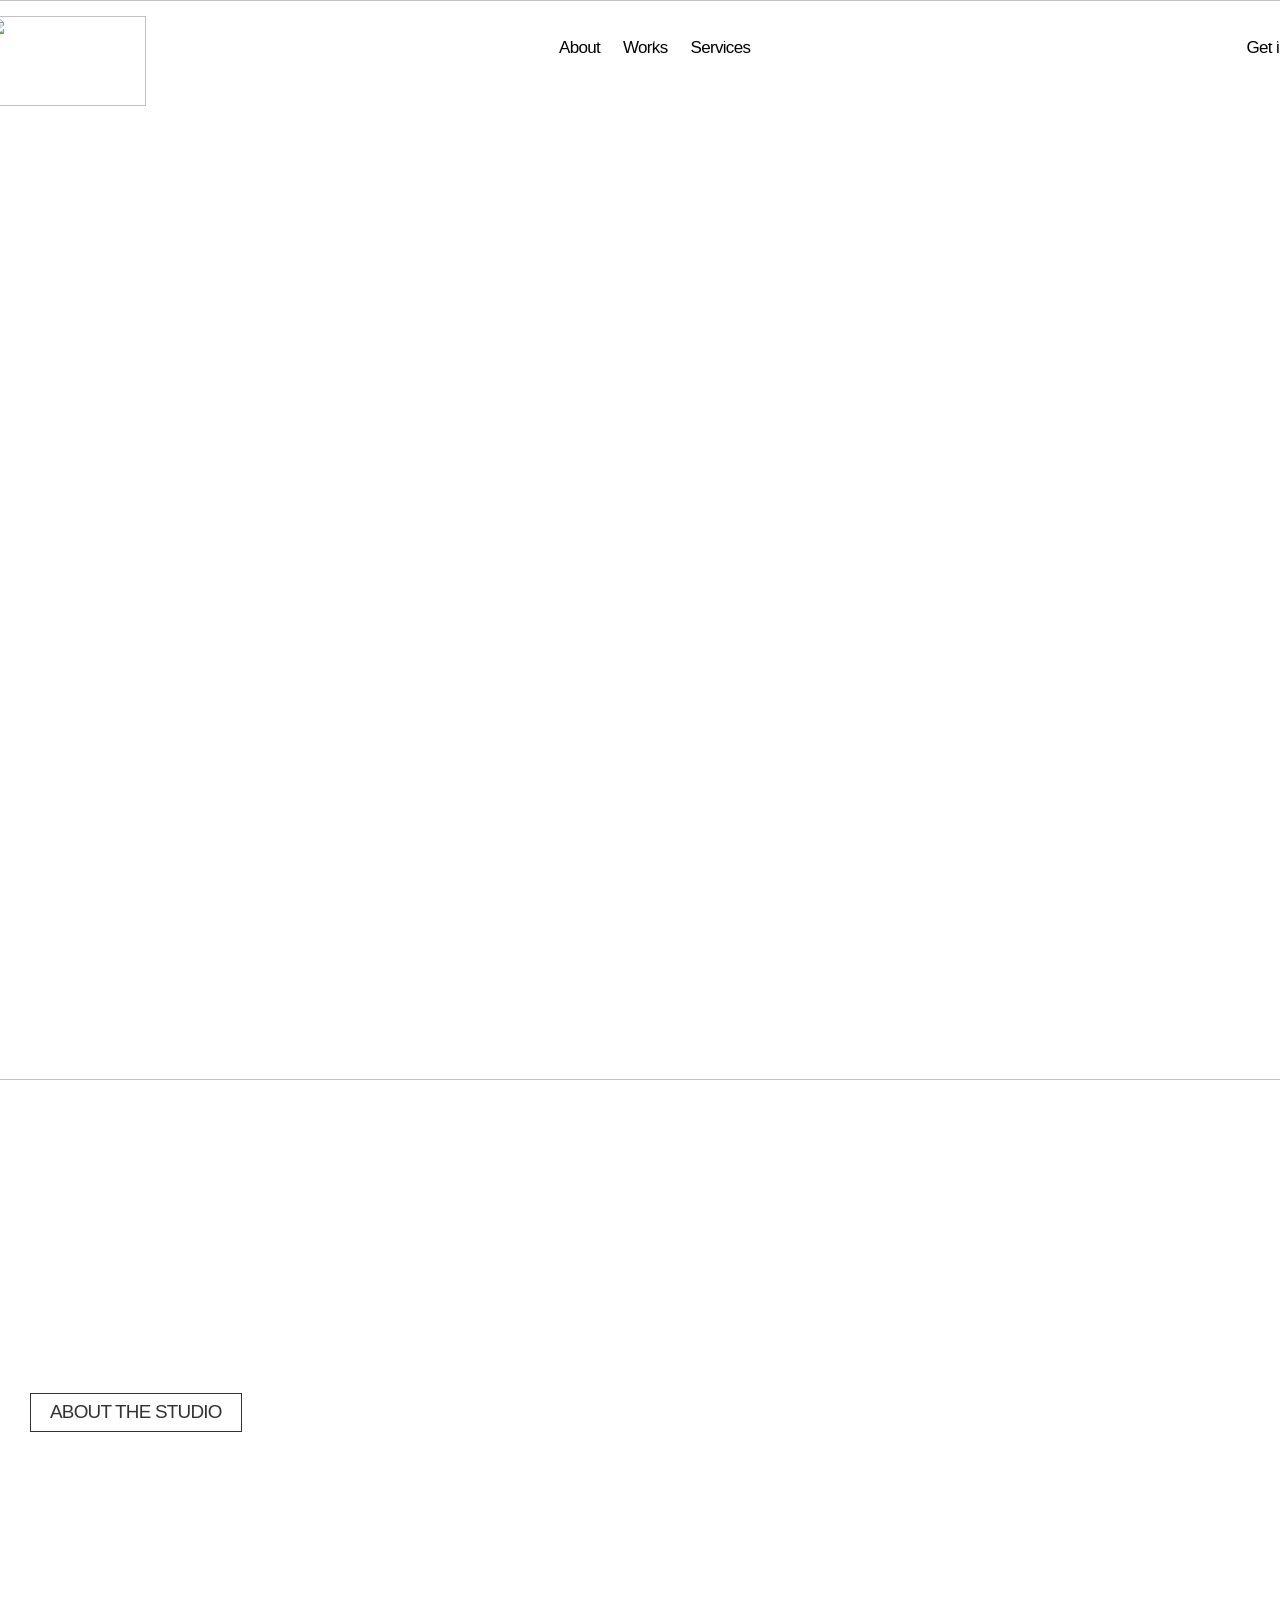
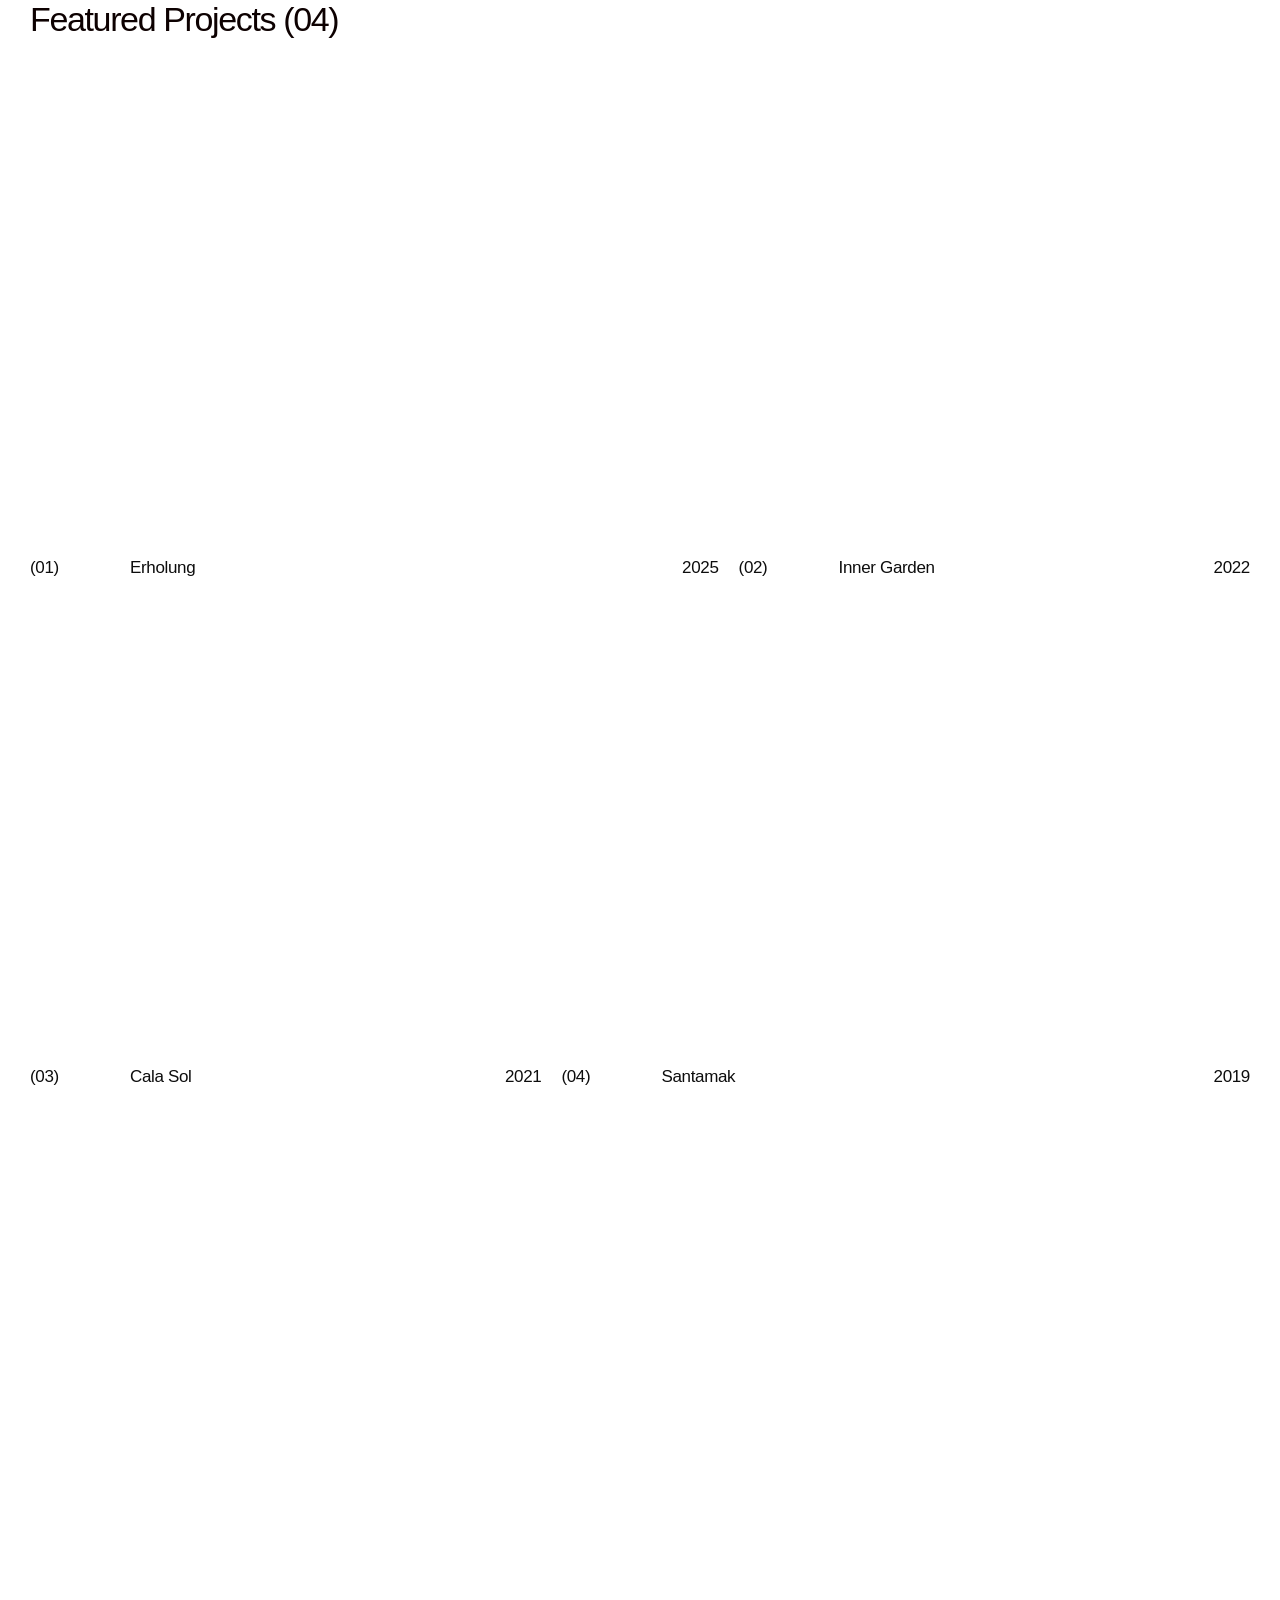
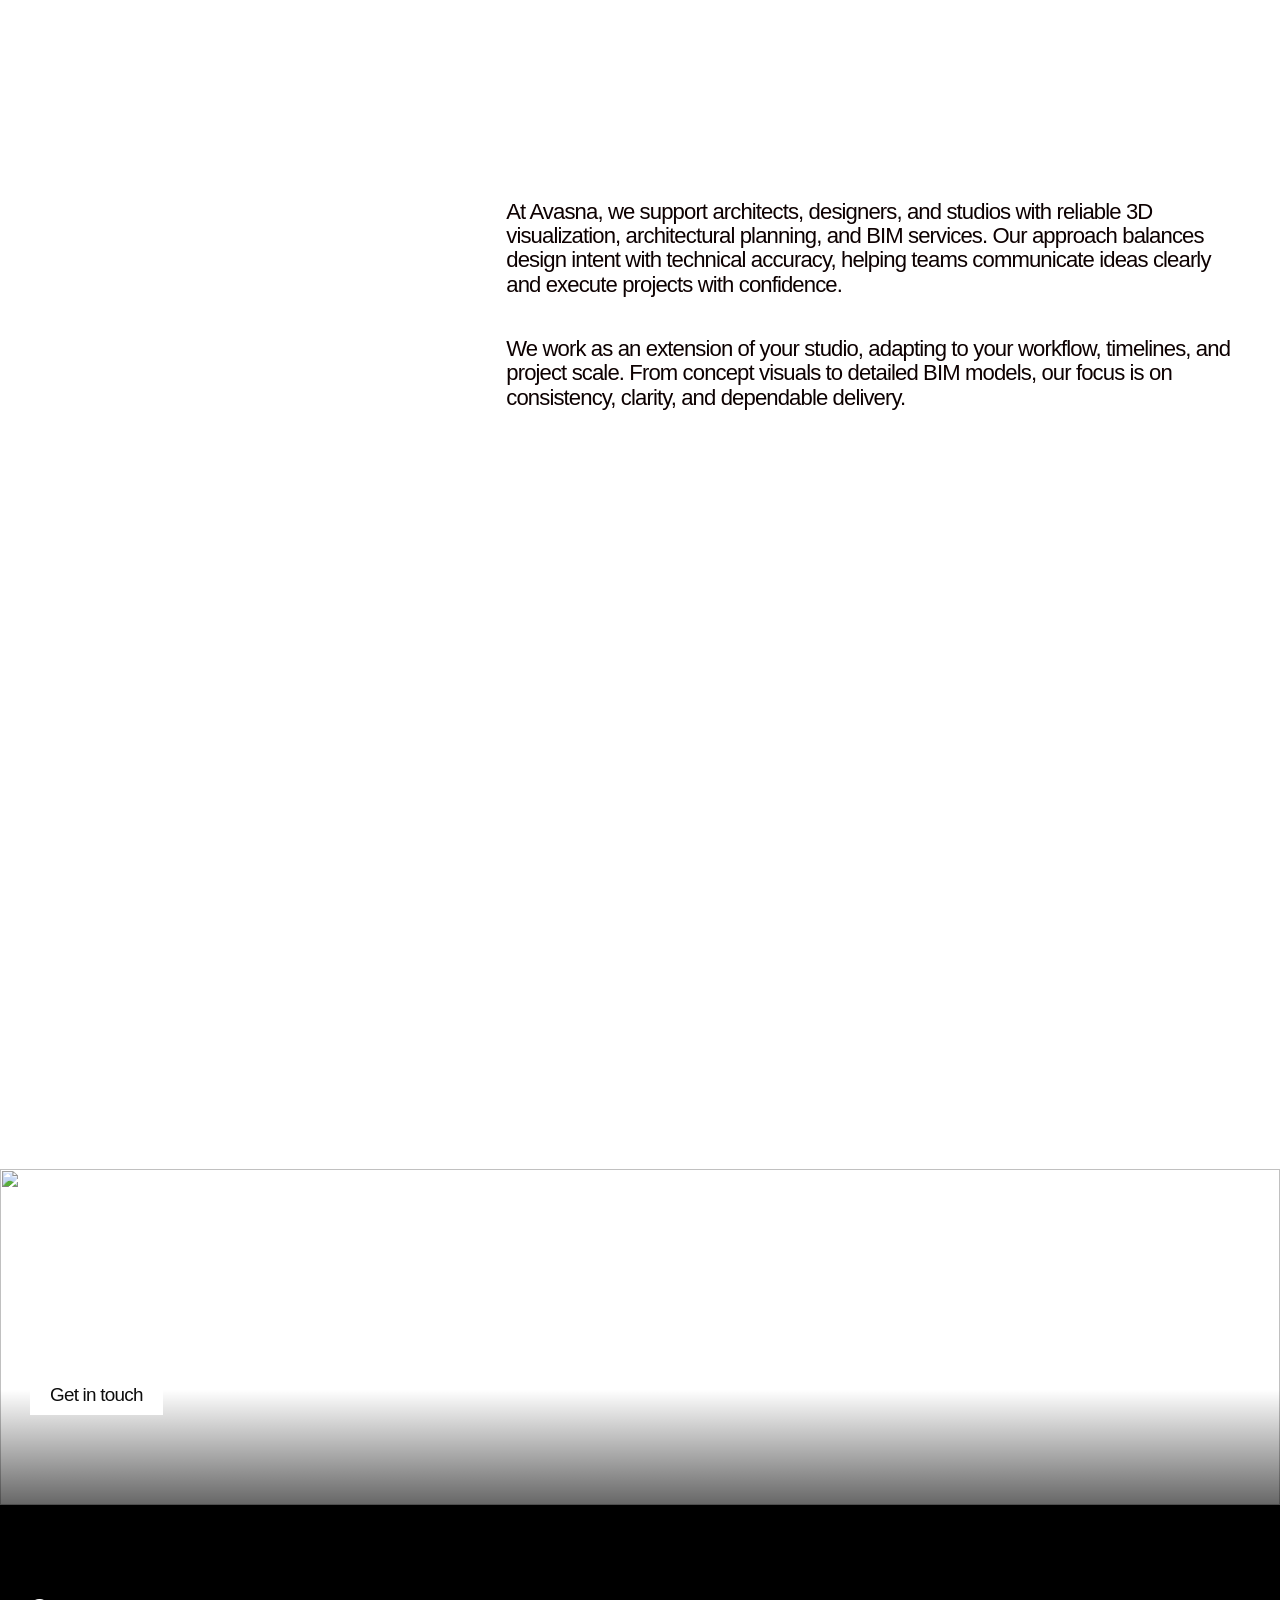
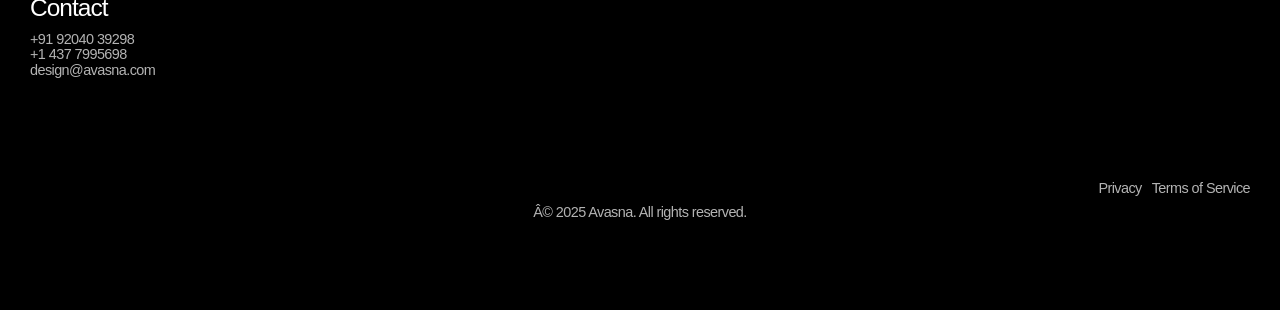
==== index.html @ 087b5f4f "Add files via upload" ====
<!DOCTYPE html>

<!-- Made in Framer Â· framer.com â¨ -->
<!-- Published Apr 28, 2026, 5:24 PM UTC -->
<html data-redirect-timezone="1" lang="en">
<head>
<meta charset="utf-8"/>
<script>try{if(localStorage.get("__framer_force_showing_editorbar_since")){const n=document.createElement("link");n.rel = "modulepreload";n.href="https://framer.com/edit/init.mjs";document.head.appendChild(n)}}catch(e){}</script>
<!-- Start of headStart -->
<!-- End of headStart -->
<meta content="width=device-width" name="viewport"/>
<meta content="Framer b135809" name="generator"/>
<title>Avrix</title>
<meta content="Arvix is a modern Framer template for real estate developers, architects, and studios. With a timeless, minimal design, itâs perfect for showcasing projects, presenting your vision, and building a refined digital presence." name="description"/>
<meta content="https://framerusercontent.com/sites/16fS8OyCJgzJGlONBi9JtG/searchIndex-2u41pOydoqY4.json" name="framer-search-index"/>
<meta content="https://framerusercontent.com/sites/16fS8OyCJgzJGlONBi9JtG/searchIndex-mIMhYBWCoxM8.json" name="framer-search-index-fallback"/>
<link href="https://framerusercontent.com/images/tbn2roGbXa9KIgwec4hu9G78vs.png" media="(prefers-color-scheme: light)" rel="icon"/>
<link href="https://framerusercontent.com/images/LB01db2Y2YnMuGpPPX8qzS65Pbo.png" media="(prefers-color-scheme: dark)" rel="icon"/>
<link href="https://framerusercontent.com/images/gXpb1e8miRw4ZpMcXAGp6ngEmM.png" rel="apple-touch-icon"/>
<!-- Open Graph / Facebook -->
<meta content="website" property="og:type"/>
<meta content="Avrix" property="og:title"/>
<meta content="Arvix is a modern Framer template for real estate developers, architects, and studios. With a timeless, minimal design, itâs perfect for showcasing projects, presenting your vision, and building a refined digital presence." property="og:description"/>
<meta content="https://framerusercontent.com/images/rlKQij7fPi90eGyGaqxR5x44A.png" property="og:image"/>
<!-- Twitter -->
<meta content="summary_large_image" name="twitter:card"/>
<meta content="Avrix" name="twitter:title"/>
<meta content="Arvix is a modern Framer template for real estate developers, architects, and studios. With a timeless, minimal design, itâs perfect for showcasing projects, presenting your vision, and building a refined digital presence." name="twitter:description"/>
<meta content="https://framerusercontent.com/images/rlKQij7fPi90eGyGaqxR5x44A.png" name="twitter:image"/>
<style data-framer-font-css="">/* latin-ext */
@font-face {
  font-family: 'Host Grotesk';
  font-style: italic;
  font-weight: 700;
  font-display: swap;
  src: url(https://fonts.gstatic.com/s/hostgrotesk/v5/co3SmWBnlCJ3U42vbbfdwMjZoULo4bgYM-BIrC-NwVKT9xd8AnI.woff2) format('woff2');
  unicode-range: U+0100-02BA, U+02BD-02C5, U+02C7-02CC, U+02CE-02D7, U+02DD-02FF, U+0304, U+0308, U+0329, U+1D00-1DBF, U+1E00-1E9F, U+1EF2-1EFF, U+2020, U+20A0-20AB, U+20AD-20C0, U+2113, U+2C60-2C7F, U+A720-A7FF;
}
/* latin */
@font-face {
  font-family: 'Host Grotesk';
  font-style: italic;
  font-weight: 700;
  font-display: swap;
  src: url(https://fonts.gstatic.com/s/hostgrotesk/v5/co3SmWBnlCJ3U42vbbfdwMjZoULo4bgYM-BIrC-NwVKT-Rd8.woff2) format('woff2');
  unicode-range: U+0000-00FF, U+0131, U+0152-0153, U+02BB-02BC, U+02C6, U+02DA, U+02DC, U+0304, U+0308, U+0329, U+2000-206F, U+20AC, U+2122, U+2191, U+2193, U+2212, U+2215, U+FEFF, U+FFFD;
}
/* latin-ext */
@font-face {
  font-family: 'Host Grotesk';
  font-style: normal;
  font-weight: 700;
  font-display: swap;
  src: url(https://fonts.gstatic.com/s/hostgrotesk/v5/co3UmWBnlCJ3U42vbbfdwMjzqHAXOdFzqU5PuQDJ_h-j-w94.woff2) format('woff2');
  unicode-range: U+0100-02BA, U+02BD-02C5, U+02C7-02CC, U+02CE-02D7, U+02DD-02FF, U+0304, U+0308, U+0329, U+1D00-1DBF, U+1E00-1E9F, U+1EF2-1EFF, U+2020, U+20A0-20AB, U+20AD-20C0, U+2113, U+2C60-2C7F, U+A720-A7FF;
}
/* latin */
@font-face {
  font-family: 'Host Grotesk';
  font-style: normal;
  font-weight: 700;
  font-display: swap;
  src: url(https://fonts.gstatic.com/s/hostgrotesk/v5/co3UmWBnlCJ3U42vbbfdwMjzqHAXOdFzqU5PuQDJ_hGj-w.woff2) format('woff2');
  unicode-range: U+0000-00FF, U+0131, U+0152-0153, U+02BB-02BC, U+02C6, U+02DA, U+02DC, U+0304, U+0308, U+0329, U+2000-206F, U+20AC, U+2122, U+2191, U+2193, U+2212, U+2215, U+FEFF, U+FFFD;
}
/* cyrillic-ext */
@font-face {
  font-family: 'Fragment Mono';
  font-style: normal;
  font-weight: 400;
  src: url(https://fonts.gstatic.com/s/fragmentmono/v6/4iCr6K5wfMRRjxp0DA6-2CLnB45HhrUI.woff2) format('woff2');
  unicode-range: U+0460-052F, U+1C80-1C8A, U+20B4, U+2DE0-2DFF, U+A640-A69F, U+FE2E-FE2F;
}
/* latin-ext */
@font-face {
  font-family: 'Fragment Mono';
  font-style: normal;
  font-weight: 400;
  src: url(https://fonts.gstatic.com/s/fragmentmono/v6/4iCr6K5wfMRRjxp0DA6-2CLnB41HhrUI.woff2) format('woff2');
  unicode-range: U+0100-02BA, U+02BD-02C5, U+02C7-02CC, U+02CE-02D7, U+02DD-02FF, U+0304, U+0308, U+0329, U+1D00-1DBF, U+1E00-1E9F, U+1EF2-1EFF, U+2020, U+20A0-20AB, U+20AD-20C0, U+2113, U+2C60-2C7F, U+A720-A7FF;
}
/* latin */
@font-face {
  font-family: 'Fragment Mono';
  font-style: normal;
  font-weight: 400;
  src: url(https://fonts.gstatic.com/s/fragmentmono/v6/4iCr6K5wfMRRjxp0DA6-2CLnB4NHhg.woff2) format('woff2');
  unicode-range: U+0000-00FF, U+0131, U+0152-0153, U+02BB-02BC, U+02C6, U+02DA, U+02DC, U+0304, U+0308, U+0329, U+2000-206F, U+20AC, U+2122, U+2191, U+2193, U+2212, U+2215, U+FEFF, U+FFFD;
}

@font-face { font-family: "Host Grotesk"; src: url("https://fonts.gstatic.com/s/hostgrotesk/v4/co3UmWBnlCJ3U42vbbfdwMjzqHAXOdFzqU5PubnOzhOp-j94InI.woff2"); font-display: swap; font-style: normal; font-weight: 300 }
@font-face { font-family: "Host Grotesk"; src: url("https://fonts.gstatic.com/s/hostgrotesk/v4/co3UmWBnlCJ3U42vbbfdwMjzqHAXOdFzqU5PuefOzhOp-j94InI.woff2"); font-display: swap; font-style: normal; font-weight: 400 }
@font-face { font-family: "Host Grotesk"; src: url("https://fonts.gstatic.com/s/hostgrotesk/v4/co3SmWBnlCJ3U42vbbfdwMjZoULo4bgYM-BIrC-NJlWj-x19MnL2jg.woff2"); font-display: swap; font-style: italic; font-weight: 400 }
@font-face { font-family: "Host Grotesk"; src: url("https://fonts.gstatic.com/s/hostgrotesk/v4/co3SmWBnlCJ3U42vbbfdwMjZoULo4bgYM-BIrC-NeFWj-x19MnL2jg.woff2"); font-display: swap; font-style: italic; font-weight: 300 }
@font-face { font-family: "Inter"; src: url("https://framerusercontent.com/assets/5vvr9Vy74if2I6bQbJvbw7SY1pQ.woff2"); font-display: swap; font-style: normal; font-weight: 400; unicode-range: U+0460-052F, U+1C80-1C88, U+20B4, U+2DE0-2DFF, U+A640-A69F, U+FE2E-FE2F }
@font-face { font-family: "Inter"; src: url("https://framerusercontent.com/assets/EOr0mi4hNtlgWNn9if640EZzXCo.woff2"); font-display: swap; font-style: normal; font-weight: 400; unicode-range: U+0301, U+0400-045F, U+0490-0491, U+04B0-04B1, U+2116 }
@font-face { font-family: "Inter"; src: url("https://framerusercontent.com/assets/Y9k9QrlZAqio88Klkmbd8VoMQc.woff2"); font-display: swap; font-style: normal; font-weight: 400; unicode-range: U+1F00-1FFF }
@font-face { font-family: "Inter"; src: url("https://framerusercontent.com/assets/OYrD2tBIBPvoJXiIHnLoOXnY9M.woff2"); font-display: swap; font-style: normal; font-weight: 400; unicode-range: U+0370-03FF }
@font-face { font-family: "Inter"; src: url("https://framerusercontent.com/assets/JeYwfuaPfZHQhEG8U5gtPDZ7WQ.woff2"); font-display: swap; font-style: normal; font-weight: 400; unicode-range: U+0100-024F, U+0259, U+1E00-1EFF, U+2020, U+20A0-20AB, U+20AD-20CF, U+2113, U+2C60-2C7F, U+A720-A7FF }
@font-face { font-family: "Inter"; src: url("https://framerusercontent.com/assets/GrgcKwrN6d3Uz8EwcLHZxwEfC4.woff2"); font-display: swap; font-style: normal; font-weight: 400; unicode-range: U+0000-00FF, U+0131, U+0152-0153, U+02BB-02BC, U+02C6, U+02DA, U+02DC, U+2000-206F, U+2070, U+2074-207E, U+2080-208E, U+20AC, U+2122, U+2191, U+2193, U+2212, U+2215, U+FEFF, U+FFFD }
@font-face { font-family: "Inter"; src: url("https://framerusercontent.com/assets/b6Y37FthZeALduNqHicBT6FutY.woff2"); font-display: swap; font-style: normal; font-weight: 400; unicode-range: U+0102-0103, U+0110-0111, U+0128-0129, U+0168-0169, U+01A0-01A1, U+01AF-01B0, U+1EA0-1EF9, U+20AB }
@font-face { font-family: "Inter"; src: url("https://framerusercontent.com/assets/CfMzU8w2e7tHgF4T4rATMPuWosA.woff2"); font-display: swap; font-style: italic; font-weight: 400; unicode-range: U+0460-052F, U+1C80-1C88, U+20B4, U+2DE0-2DFF, U+A640-A69F, U+FE2E-FE2F }
@font-face { font-family: "Inter"; src: url("https://framerusercontent.com/assets/867QObYax8ANsfX4TGEVU9YiCM.woff2"); font-display: swap; font-style: italic; font-weight: 400; unicode-range: U+0301, U+0400-045F, U+0490-0491, U+04B0-04B1, U+2116 }
@font-face { font-family: "Inter"; src: url("https://framerusercontent.com/assets/Oyn2ZbENFdnW7mt2Lzjk1h9Zb9k.woff2"); font-display: swap; font-style: italic; font-weight: 400; unicode-range: U+1F00-1FFF }
@font-face { font-family: "Inter"; src: url("https://framerusercontent.com/assets/cdAe8hgZ1cMyLu9g005pAW3xMo.woff2"); font-display: swap; font-style: italic; font-weight: 400; unicode-range: U+0370-03FF }
@font-face { font-family: "Inter"; src: url("https://framerusercontent.com/assets/DOfvtmE1UplCq161m6Hj8CSQYg.woff2"); font-display: swap; font-style: italic; font-weight: 400; unicode-range: U+0100-024F, U+0259, U+1E00-1EFF, U+2020, U+20A0-20AB, U+20AD-20CF, U+2113, U+2C60-2C7F, U+A720-A7FF }
@font-face { font-family: "Inter"; src: url("https://framerusercontent.com/assets/pKRFNWFoZl77qYCAIp84lN1h944.woff2"); font-display: swap; font-style: italic; font-weight: 400; unicode-range: U+0000-00FF, U+0131, U+0152-0153, U+02BB-02BC, U+02C6, U+02DA, U+02DC, U+2000-206F, U+2070, U+2074-207E, U+2080-208E, U+20AC, U+2122, U+2191, U+2193, U+2212, U+2215, U+FEFF, U+FFFD }
@font-face { font-family: "Inter"; src: url("https://framerusercontent.com/assets/tKtBcDnBMevsEEJKdNGhhkLzYo.woff2"); font-display: swap; font-style: italic; font-weight: 400; unicode-range: U+0102-0103, U+0110-0111, U+0128-0129, U+0168-0169, U+01A0-01A1, U+01AF-01B0, U+1EA0-1EF9, U+20AB }
@font-face { font-family: "Inter"; src: url("https://framerusercontent.com/assets/DpPBYI0sL4fYLgAkX8KXOPVt7c.woff2"); font-display: swap; font-style: normal; font-weight: 700; unicode-range: U+0460-052F, U+1C80-1C88, U+20B4, U+2DE0-2DFF, U+A640-A69F, U+FE2E-FE2F }
@font-face { font-family: "Inter"; src: url("https://framerusercontent.com/assets/4RAEQdEOrcnDkhHiiCbJOw92Lk.woff2"); font-display: swap; font-style: normal; font-weight: 700; unicode-range: U+0301, U+0400-045F, U+0490-0491, U+04B0-04B1, U+2116 }
@font-face { font-family: "Inter"; src: url("https://framerusercontent.com/assets/1K3W8DizY3v4emK8Mb08YHxTbs.woff2"); font-display: swap; font-style: normal; font-weight: 700; unicode-range: U+1F00-1FFF }
@font-face { font-family: "Inter"; src: url("https://framerusercontent.com/assets/tUSCtfYVM1I1IchuyCwz9gDdQ.woff2"); font-display: swap; font-style: normal; font-weight: 700; unicode-range: U+0370-03FF }
@font-face { font-family: "Inter"; src: url("https://framerusercontent.com/assets/VgYFWiwsAC5OYxAycRXXvhze58.woff2"); font-display: swap; font-style: normal; font-weight: 700; unicode-range: U+0100-024F, U+0259, U+1E00-1EFF, U+2020, U+20A0-20AB, U+20AD-20CF, U+2113, U+2C60-2C7F, U+A720-A7FF }
@font-face { font-family: "Inter"; src: url("https://framerusercontent.com/assets/syRNPWzAMIrcJ3wIlPIP43KjQs.woff2"); font-display: swap; font-style: normal; font-weight: 700; unicode-range: U+0000-00FF, U+0131, U+0152-0153, U+02BB-02BC, U+02C6, U+02DA, U+02DC, U+2000-206F, U+2070, U+2074-207E, U+2080-208E, U+20AC, U+2122, U+2191, U+2193, U+2212, U+2215, U+FEFF, U+FFFD }
@font-face { font-family: "Inter"; src: url("https://framerusercontent.com/assets/GIryZETIX4IFypco5pYZONKhJIo.woff2"); font-display: swap; font-style: normal; font-weight: 700; unicode-range: U+0102-0103, U+0110-0111, U+0128-0129, U+0168-0169, U+01A0-01A1, U+01AF-01B0, U+1EA0-1EF9, U+20AB }
@font-face { font-family: "Host Grotesk Placeholder"; src: local("Arial"); ascent-override: 95.95%; descent-override: 29.78%; line-gap-override: 0.00%; size-adjust: 105.78% }
@font-face { font-family: "Inter Placeholder"; src: local("Arial"); ascent-override: 89.79%; descent-override: 22.36%; line-gap-override: 0.00%; size-adjust: 107.89% }</style>
<link crossorigin="" href="https://fonts.gstatic.com" rel="preconnect"/>
<link crossorigin="" href="https://fonts.gstatic.com" rel="preconnect"/>
<meta content="max-image-preview:large" name="robots"/><link href="https://wise-experiment-600563.framer.app/" rel="canonical"/><meta content="https://wise-experiment-600563.framer.app/" property="og:url"/><style data-framer-breakpoint-css="">@media(min-width: 1440px){.hidden-72rtr7{display:none!important}}@media(min-width: 810px) and (max-width: 1439.98px){.hidden-xil4wo{display:none!important}}@media(max-width: 809.98px){.hidden-5fspf{display:none!important}}@media(min-width: 1440px){.hidden-j2be88{display:none!important}}@media(min-width: 810px) and (max-width: 1439.98px){.hidden-1a5kudk{display:none!important}}@media(max-width: 809.98px){.hidden-s6n7oy{display:none!important}}</style><style data-framer-components="framer-lib-cursors-host framer-yFeuA PropertyOverrides framer-7GdkX framer-FZvWF framer-lib-combinedCSSRules framer-Phk7Y framer-lSrMa framer-f1I4e framer-2m9vN framer-ant9D framer-xCNey framer-2iMcO" data-framer-css-ssr-minified="">html,body,#main{box-sizing:border-box;margin:0;padding:0}:root{-webkit-font-smoothing:antialiased;-moz-osx-font-smoothing:grayscale}*{box-sizing:border-box;-webkit-font-smoothing:inherit}h1,h2,h3,h4,h5,h6,p,figure{margin:0}body,input,textarea,select,button{font-family:sans-serif;font-size:12px}body{--token-b04ecc87-68a2-4df7-bd32-e482e339b98a:#0d0d0d;--token-09e12441-e142-4505-ad49-e5d8f401408b:#fff;--token-86a23de7-5abe-4ce6-b6ca-3b302cff504c:#333;--token-9c300699-ebf3-44ca-b4b8-ae46031bf176:gray;--token-7cbaa607-d49f-4967-8602-5490457921b4:#666;--token-41e4feda-c00f-41d3-b81e-1931f2bbbe57:#e5e5e5}@supports (z-index:calc(infinity)){#__framer-badge-container{--infinity:infinity}}#__framer-badge-container{pointer-events:none;width:100%;z-index:calc(var(--infinity,2147480000));justify-content:flex-end;padding:20px;display:flex;position:fixed;bottom:0}@supports (background:-webkit-named-image(i)) and (not (grid-template-rows:subgrid)){body{--framer-will-change-override:transform}}@supports (background:-webkit-named-image(i)) and (not (position-area:top right)){body{--framer-will-change-filter-override:filter}}[data-framer-component-type=Text] div div span,[data-framer-component-type=Text] a div span,[data-framer-component-type=Text] span span span,[data-framer-component-type=Text] p span span,[data-framer-component-type=Text] h1 span span,[data-framer-component-type=Text] h2 span span,[data-framer-component-type=Text] h3 span span,[data-framer-component-type=Text] h4 span span,[data-framer-component-type=Text] h5 span span,[data-framer-component-type=Text] h6 span span,[data-framer-component-type=Text] a{font-family:var(--font-family);font-style:var(--font-style);font-weight:min(calc(var(--framer-font-weight-increase,0) + var(--font-weight,400)),900);color:var(--text-color);letter-spacing:var(--letter-spacing);font-size:var(--font-size);text-transform:var(--text-transform);--text-decoration:var(--framer-text-decoration-style,solid)var(--framer-text-decoration,none)var(--framer-text-decoration-color,currentcolor)var(--framer-text-decoration-thickness,auto);--text-decoration-skip-ink:var(--framer-text-decoration-skip-ink);--text-underline-offset:var(--framer-text-decoration-offset);line-height:var(--line-height);--font-family:var(--framer-font-family);--font-style:var(--framer-font-style);--font-weight:var(--framer-font-weight);--text-color:var(--framer-text-color);--letter-spacing:var(--framer-letter-spacing);--font-size:var(--framer-font-size);--text-transform:var(--framer-text-transform);--line-height:var(--framer-line-height)}@supports not (color:color(display-p3 1 1 1)){p.framer-text,div.framer-text,h1.framer-text,h2.framer-text,h3.framer-text,h4.framer-text,h5.framer-text,h6.framer-text,li.framer-text,ol.framer-text,ul.framer-text,span.framer-text:not([data-text-fill]){color:var(--framer-blockquote-text-color-rgb,var(--framer-blockquote-text-color,var(--framer-text-color-rgb,var(--framer-text-color,#000))));-webkit-text-stroke-color:var(--framer-text-stroke-color-rgb,var(--framer-text-stroke-color,initial))}mark.framer-text{background-color:var(--framer-blockquote-text-background-color-rgb,var(--framer-blockquote-text-background-color,var(--framer-text-background-color-rgb,var(--framer-text-background-color,initial))))}}@supports not (color:color(display-p3 1 1 1)){code.framer-text,code.framer-text span.framer-text:not([data-text-fill]){color:var(--framer-blockquote-text-color-rgb,var(--framer-blockquote-text-color,var(--framer-code-text-color-rgb,var(--framer-code-text-color,var(--framer-text-color-rgb,var(--framer-text-color,#000))))))}}@supports not (color:color(display-p3 1 1 1)){a.framer-text,span.framer-text[data-nested-link]{color:var(--framer-blockquote-text-color-rgb,var(--framer-blockquote-text-color,var(--framer-link-text-color-rgb,var(--framer-link-text-color,var(--framer-text-color-rgb,var(--framer-text-color,#000))))));background-color:var(--framer-link-text-background-color-rgb,var(--framer-link-text-background-color,initial));-webkit-text-decoration-color:var(--framer-link-text-decoration-color-rgb,var(--framer-link-text-decoration-color,var(--framer-text-decoration-color-rgb,var(--framer-text-decoration-color,currentcolor))));text-decoration-color:var(--framer-link-text-decoration-color-rgb,var(--framer-link-text-decoration-color,var(--framer-text-decoration-color-rgb,var(--framer-text-decoration-color,currentcolor))))}}@supports not (color:color(display-p3 1 1 1)){code.framer-text a.framer-text,code.framer-text a.framer-text span.framer-text:not([data-text-fill]),code.framer-text span.framer-text[data-nested-link],code.framer-text span.framer-text[data-nested-link] span.framer-text:not([data-text-fill]){color:var(--framer-blockquote-text-color-rgb,var(--framer-blockquote-text-color,var(--framer-link-text-color-rgb,var(--framer-link-text-color,var(--framer-code-text-color-rgb,var(--framer-code-text-color,var(--framer-text-color-rgb,var(--framer-text-color,#000))))))))}}@supports not (color:color(display-p3 1 1 1)){a.framer-text:hover,span.framer-text[data-nested-link]:hover{color:var(--framer-link-hover-text-color-rgb,var(--framer-link-hover-text-color,var(--framer-blockquote-text-color-rgb,var(--framer-blockquote-text-color,var(--framer-link-text-color-rgb,var(--framer-link-text-color,var(--framer-text-color-rgb,var(--framer-text-color,#000))))))));background-color:var(--framer-link-hover-text-background-color-rgb,var(--framer-link-hover-text-background-color,var(--framer-link-text-background-color-rgb,var(--framer-link-text-background-color,var(--framer-text-background-color-rgb,var(--framer-text-background-color,initial))))));-webkit-text-decoration-color:var(--framer-link-hover-text-decoration-color-rgb,var(--framer-link-hover-text-decoration-color,var(--framer-link-text-decoration-color-rgb,var(--framer-link-text-decoration-color,var(--framer-text-decoration-color-rgb,var(--framer-text-decoration-color,currentcolor))))));text-decoration-color:var(--framer-link-hover-text-decoration-color-rgb,var(--framer-link-hover-text-decoration-color,var(--framer-link-text-decoration-color-rgb,var(--framer-link-text-decoration-color,var(--framer-text-decoration-color-rgb,var(--framer-text-decoration-color,currentcolor))))))}}@supports not (color:color(display-p3 1 1 1)){code.framer-text a.framer-text:hover,code.framer-text span.framer-text[data-nested-link]:hover{color:var(--framer-link-hover-text-color-rgb,var(--framer-link-hover-text-color,var(--framer-blockquote-text-color-rgb,var(--framer-blockquote-text-color,var(--framer-link-text-color-rgb,var(--framer-link-text-color,var(--framer-code-text-color-rgb,var(--framer-code-text-color,var(--framer-text-color-rgb,var(--framer-text-color,#000))))))))))}}@supports not (color:color(display-p3 1 1 1)){a.framer-text[data-framer-page-link-current],span.framer-text[data-framer-page-link-current]{color:var(--framer-link-current-text-color-rgb,var(--framer-link-current-text-color,var(--framer-link-text-color-rgb,var(--framer-link-text-color,var(--framer-text-color-rgb,var(--framer-text-color,#000))))));background-color:var(--framer-link-current-text-background-color-rgb,var(--framer-link-current-text-background-color,var(--framer-link-text-background-color-rgb,var(--framer-link-text-background-color,var(--framer-text-background-color-rgb,var(--framer-text-background-color,initial))))));-webkit-text-decoration-color:var(--framer-link-current-text-decoration-color-rgb,var(--framer-link-current-text-decoration-color,var(--framer-link-text-decoration-color-rgb,var(--framer-link-text-decoration-color,var(--framer-text-decoration-color-rgb,var(--framer-text-decoration-color,currentcolor))))));text-decoration-color:var(--framer-link-current-text-decoration-color-rgb,var(--framer-link-current-text-decoration-color,var(--framer-link-text-decoration-color-rgb,var(--framer-link-text-decoration-color,var(--framer-text-decoration-color-rgb,var(--framer-text-decoration-color,currentcolor))))))}}@supports not (color:color(display-p3 1 1 1)){code.framer-text a.framer-text[data-framer-page-link-current],code.framer-text a.framer-text[data-framer-page-link-current] span.framer-text:not([data-text-fill]),code.framer-text span.framer-text[data-framer-page-link-current],code.framer-text span.framer-text[data-framer-page-link-current] span.framer-text:not([data-text-fill]){color:var(--framer-link-current-text-color-rgb,var(--framer-link-current-text-color,var(--framer-link-text-color-rgb,var(--framer-link-text-color,var(--framer-code-text-color-rgb,var(--framer-code-text-color,var(--framer-text-color-rgb,var(--framer-text-color,#000))))))));background-color:var(--framer-link-current-text-background-color-rgb,var(--framer-link-current-text-background-color,var(--framer-link-text-background-color-rgb,var(--framer-link-text-background-color,var(--framer-text-background-color-rgb,var(--framer-text-background-color,initial))))))}}@supports not (color:color(display-p3 1 1 1)){a.framer-text[data-framer-page-link-current]:hover,span.framer-text[data-framer-page-link-current]:hover{color:var(--framer-link-hover-text-color-rgb,var(--framer-link-hover-text-color,var(--framer-link-current-text-color-rgb,var(--framer-link-current-text-color,var(--framer-link-text-color-rgb,var(--framer-link-text-color,var(--framer-code-text-color-rgb,var(--framer-code-text-color,var(--framer-text-color-rgb,var(--framer-text-color,#000))))))))));background-color:var(--framer-link-hover-text-background-color-rgb,var(--framer-link-hover-text-background-color,var(--framer-link-current-text-background-color-rgb,var(--framer-link-current-text-background-color,var(--framer-link-text-background-color-rgb,var(--framer-link-text-background-color,initial))))));-webkit-text-decoration-color:var(--framer-link-hover-text-decoration-color-rgb,var(--framer-link-hover-text-decoration-color,var(--framer-link-current-text-decoration-color-rgb,var(--framer-link-current-text-decoration-color,var(--framer-link-text-decoration-color-rgb,var(--framer-link-text-decoration-color,var(--framer-text-decoration-color-rgb,var(--framer-text-decoration-color,currentcolor))))))));text-decoration-color:var(--framer-link-hover-text-decoration-color-rgb,var(--framer-link-hover-text-decoration-color,var(--framer-link-current-text-decoration-color-rgb,var(--framer-link-current-text-decoration-color,var(--framer-link-text-decoration-color-rgb,var(--framer-link-text-decoration-color,var(--framer-text-decoration-color-rgb,var(--framer-text-decoration-color,currentcolor))))))))}}@supports not (color:color(display-p3 1 1 1)){code.framer-text a.framer-text[data-framer-page-link-current]:hover,code.framer-text a.framer-text[data-framer-page-link-current]:hover span.framer-text:not([data-text-fill]),code.framer-text span.framer-text[data-framer-page-link-current]:hover,code.framer-text span.framer-text[data-framer-page-link-current]:hover span.framer-text:not([data-text-fill]){color:var(--framer-link-hover-text-color-rgb,var(--framer-link-hover-text-color,var(--framer-link-current-text-color-rgb,var(--framer-link-current-text-color,var(--framer-link-text-color-rgb,var(--framer-link-text-color,var(--framer-code-text-color-rgb,var(--framer-code-text-color,var(--framer-text-color-rgb,var(--framer-text-color,#000))))))))));background-color:var(--framer-link-hover-text-background-color-rgb,var(--framer-link-hover-text-background-color,var(--framer-link-current-text-background-color-rgb,var(--framer-link-current-text-background-color,var(--framer-link-text-background-color-rgb,var(--framer-link-text-background-color,initial))))))}}@supports not (aspect-ratio:1){.framer-text-module:not([data-width=fit])[style*=aspect-ratio]{position:relative!important}.framer-text-module:not([data-width=fit])[style*=aspect-ratio]:before{content:"";padding-bottom:calc(100%/calc(var(--aspect-ratio)));display:block}.framer-text-module[data-width=fill]>:first-child,.framer-text-module[data-width=fill]>.ssr-variant>:first-child,.framer-text-module:not([data-width=fit])[style*=aspect-ratio]>:first-child,.framer-text-module:not([data-width=fit])[style*=aspect-ratio]>.ssr-variant>:first-child{position:absolute;top:0;left:0;height:100%!important}}@supports not (overflow:clip){:root{--overflow-clip-fallback:hidden}}@supports (background:-webkit-named-image(i)) and (not (contain-intrinsic-size:inherit)){div.framer-text,p.framer-text,h1.framer-text,h2.framer-text,h3.framer-text,h4.framer-text,h5.framer-text,h6.framer-text,ol.framer-text,ul.framer-text,li.framer-text,blockquote.framer-text,.framer-text.framer-image{display:var(--text-truncation-display-inline-for-safari-16,revert)}div.framer-text:after,p.framer-text:after,h1.framer-text:after,h2.framer-text:after,h3.framer-text:after,h4.framer-text:after,h5.framer-text:after,h6.framer-text:after,ol.framer-text:after,ul.framer-text:after,li.framer-text:after,blockquote.framer-text:after,.framer-text.framer-image:after{content:var(--text-truncation-line-break-for-safari-16);white-space:pre}.framer-text.framer-text-module,.framer-text.framer-table-wrapper{display:var(--text-truncation-display-none-for-safari-16,revert)}p.framer-text[data-text-fill]{display:var(--text-truncation-display-inline-for-safari-16,inline-block)}}@supports (corner-shape:superellipse(2)){:root{--one-if-corner-shape-supported:1}}.framer-cursor-none,.framer-cursor-none *{cursor:none!important}.framer-pointer-events-none,.framer-pointer-events-none *{pointer-events:none!important}@supports (aspect-ratio:1){body{--framer-aspect-ratio-supported:auto}}.framer-yFeuA.framer-1043i7g,.framer-yFeuA .framer-1043i7g{display:block}.framer-yFeuA.framer-j2be88{background-color:var(--cexm24);height:min-content;overflow:var(--overflow-clip-fallback,clip);flex-flow:column;place-content:center flex-start;align-items:center;gap:0;width:100%;padding:0;display:flex;position:relative}.framer-yFeuA .framer-1ohpsdu-container{flex:none;order:-1000;width:auto;height:auto;position:relative}.framer-yFeuA .framer-xy6aq4-container{mix-blend-mode:exclusion;z-index:1;flex:none;order:-999;height:90px;position:absolute;top:3px;left:0;right:0}.framer-yFeuA .framer-1uzpf1x{background:0 0;flex-grow:1;width:0;height:0;margin:0;position:relative}.framer-yFeuA .framer-1k9ipc8-container{flex:none;order:1003;width:100%;height:auto;position:relative}[data-layout-template=true]>#overlay{margin-bottom:0}@media (max-width:809.98px){.framer-yFeuA .framer-xy6aq4-container{z-index:3}}html.lenis{height:auto}.lenis.lenis-smooth{scroll-behavior:auto!important}.lenis.lenis-smooth [data-lenis-prevent]{overscroll-behavior:contain}.lenis.lenis-stopped{overflow:hidden}.lenis.lenis-scrolling iframe{pointer-events:none}.ssr-variant{display:contents}@supports (aspect-ratio:1){body{--framer-aspect-ratio-supported:auto}}.framer-7GdkX.framer-1e9wqk6,.framer-7GdkX .framer-1e9wqk6{display:block}.framer-7GdkX.framer-1wmwcae{height:90px;overflow:var(--overflow-clip-fallback,clip);flex-flow:row;place-content:center;align-items:center;gap:10px;width:1440px;padding:30px 30px 10px;display:flex;position:relative}.framer-7GdkX .framer-1fzc1bp{z-index:1;flex-flow:row;flex:none;place-content:center;align-items:center;gap:10px;width:1380px;max-width:1440px;height:min-content;padding:0;display:flex;position:absolute;top:50%;left:50%;overflow:visible}.framer-7GdkX .framer-2upris{flex:1 0 0;width:1px;height:60px;position:relative;overflow:visible}.framer-7GdkX .framer-1wxvv9b{flex-flow:column;flex:none;place-content:center;align-items:center;gap:10px;width:100%;height:min-content;padding:0;display:flex;position:absolute;top:50%;left:0;overflow:visible}.framer-7GdkX .framer-1jhp6m1{flex-flow:row;flex:none;place-content:center;align-items:center;gap:10px;width:100%;height:min-content;min-height:38px;padding:0;display:flex;position:relative;overflow:visible}.framer-7GdkX .framer-jz6gxt{flex-flow:row;flex:1 0 0;place-content:center;align-items:center;gap:10px;width:1px;height:min-content;min-height:18px;padding:0;display:flex;position:relative;overflow:visible}.framer-7GdkX .framer-1s2bmk1{z-index:1;flex-flow:row;flex:none;place-content:center flex-start;align-items:center;gap:23px;width:583px;height:min-content;padding:0;display:flex;position:absolute;top:0;left:-86px;overflow:visible}.framer-7GdkX .framer-j4qfgc-container,.framer-7GdkX .framer-14vsnzj-container,.framer-7GdkX .framer-1b5q5rx-container{flex:none;width:auto;height:auto;position:relative}.framer-7GdkX .framer-kvrum3-container{z-index:1;flex:none;width:auto;position:absolute;top:0;bottom:0;right:0}.framer-7GdkX.framer-v-bz07c2.framer-1wmwcae{width:810px}.framer-7GdkX.framer-v-aj4mwl.framer-1wmwcae,.framer-7GdkX.framer-v-1c3mzxp.framer-1wmwcae{width:390px;padding:30px 10px 10px}.framer-7GdkX.framer-v-aj4mwl .framer-jz6gxt,.framer-7GdkX.framer-v-1c3mzxp .framer-jz6gxt{flex:none;width:min-content;min-width:180px}@supports (aspect-ratio:1){body{--framer-aspect-ratio-supported:auto}}.framer-FZvWF.framer-17ak8ur,.framer-FZvWF .framer-17ak8ur{display:block}.framer-FZvWF.framer-1cfmz4l{cursor:pointer;flex-flow:column;place-content:center;align-items:center;gap:10px;width:min-content;height:min-content;padding:0;text-decoration:none;display:flex;position:relative;overflow:visible}.framer-FZvWF .framer-uc7dh{white-space:pre;flex:none;width:auto;height:auto;position:relative}.framer-Exf4s .framer-styles-preset-r2e871:not(.rich-text-wrapper),.framer-Exf4s .framer-styles-preset-r2e871.rich-text-wrapper p{--framer-font-family:"Host Grotesk","Host Grotesk Placeholder",sans-serif;--framer-font-family-bold:"Host Grotesk","Host Grotesk Placeholder",sans-serif;--framer-font-family-bold-italic:"Host Grotesk","Host Grotesk Placeholder",sans-serif;--framer-font-family-italic:"Host Grotesk","Host Grotesk Placeholder",sans-serif;--framer-font-open-type-features:normal;--framer-font-size:calc(var(--framer-root-font-size,1rem)*2.5);--framer-font-style:normal;--framer-font-style-bold:normal;--framer-font-style-bold-italic:italic;--framer-font-style-italic:italic;--framer-font-variation-axes:normal;--framer-font-weight:300;--framer-font-weight-bold:400;--framer-font-weight-bold-italic:400;--framer-font-weight-italic:300;--framer-letter-spacing:-.04em;--framer-line-height:100%;--framer-paragraph-spacing:20px;--framer-text-alignment:start;--framer-text-color:#000;--framer-text-decoration:none;--framer-text-stroke-color:initial;--framer-text-stroke-width:initial;--framer-text-transform:none}body{--framer-will-change-override:none}@supports (background:-webkit-named-image(i)) and (not (grid-template-rows:subgrid)){body{--framer-will-change-override:transform}}body{--framer-will-change-filter-override:none}@supports (background:-webkit-named-image(i)) and (not (position-area:top right)){body{--framer-will-change-filter-override:filter}}[data-framer-component-type]{position:absolute}[data-framer-component-type=Text]{cursor:inherit}[data-framer-component-text-autosized] *{white-space:pre}[data-framer-component-type=Text]>*{text-align:var(--framer-text-alignment,start)}[data-framer-component-type=Text] span span,[data-framer-component-type=Text] p span,[data-framer-component-type=Text] h1 span,[data-framer-component-type=Text] h2 span,[data-framer-component-type=Text] h3 span,[data-framer-component-type=Text] h4 span,[data-framer-component-type=Text] h5 span,[data-framer-component-type=Text] h6 span{display:block}[data-framer-component-type=Text] span span span,[data-framer-component-type=Text] p span span,[data-framer-component-type=Text] h1 span span,[data-framer-component-type=Text] h2 span span,[data-framer-component-type=Text] h3 span span,[data-framer-component-type=Text] h4 span span,[data-framer-component-type=Text] h5 span span,[data-framer-component-type=Text] h6 span span{display:unset}[data-framer-component-type=Text] div div span,[data-framer-component-type=Text] a div span,[data-framer-component-type=Text] span span span,[data-framer-component-type=Text] p span span,[data-framer-component-type=Text] h1 span span,[data-framer-component-type=Text] h2 span span,[data-framer-component-type=Text] h3 span span,[data-framer-component-type=Text] h4 span span,[data-framer-component-type=Text] h5 span span,[data-framer-component-type=Text] h6 span span,[data-framer-component-type=Text] a{font-family:var(--font-family);font-style:var(--font-style);font-weight:min(calc(var(--framer-font-weight-increase,0) + var(--font-weight,400)),900);color:var(--text-color);letter-spacing:var(--letter-spacing);font-size:var(--font-size);text-transform:var(--text-transform);--text-decoration:var(--framer-text-decoration-style,solid)var(--framer-text-decoration,none)var(--framer-text-decoration-color,currentcolor)var(--framer-text-decoration-thickness,auto);--text-decoration-skip-ink:var(--framer-text-decoration-skip-ink);--text-underline-offset:var(--framer-text-decoration-offset);line-height:var(--line-height);--font-family:var(--framer-font-family);--font-style:var(--framer-font-style);--font-weight:var(--framer-font-weight);--text-color:var(--framer-text-color);--letter-spacing:var(--framer-letter-spacing);--font-size:var(--framer-font-size);--text-transform:var(--framer-text-transform);--line-height:var(--framer-line-height)}[data-framer-component-type=Text] a,[data-framer-component-type=Text] a div span,[data-framer-component-type=Text] a span span span,[data-framer-component-type=Text] a p span span,[data-framer-component-type=Text] a h1 span span,[data-framer-component-type=Text] a h2 span span,[data-framer-component-type=Text] a h3 span span,[data-framer-component-type=Text] a h4 span span,[data-framer-component-type=Text] a h5 span span,[data-framer-component-type=Text] a h6 span span{--font-family:var(--framer-link-font-family,var(--framer-font-family));--font-style:var(--framer-link-font-style,var(--framer-font-style));--font-weight:var(--framer-link-font-weight,var(--framer-font-weight));--text-color:var(--framer-link-text-color,var(--framer-text-color));--font-size:var(--framer-link-font-size,var(--framer-font-size));--text-transform:var(--framer-link-text-transform,var(--framer-text-transform));--text-decoration:var(--framer-link-text-decoration-style,var(--framer-text-decoration-style,solid))var(--framer-link-text-decoration,var(--framer-text-decoration,none))var(--framer-link-text-decoration-color,var(--framer-text-decoration-color,currentcolor))var(--framer-link-text-decoration-thickness,var(--framer-text-decoration-thickness,auto));--text-decoration-skip-ink:var(--framer-link-text-decoration-skip-ink,var(--framer-text-decoration-skip-ink));--text-underline-offset:var(--framer-link-text-decoration-offset,var(--framer-text-decoration-offset))}[data-framer-component-type=Text] a:hover,[data-framer-component-type=Text] a div span:hover,[data-framer-component-type=Text] a span span span:hover,[data-framer-component-type=Text] a p span span:hover,[data-framer-component-type=Text] a h1 span span:hover,[data-framer-component-type=Text] a h2 span span:hover,[data-framer-component-type=Text] a h3 span span:hover,[data-framer-component-type=Text] a h4 span span:hover,[data-framer-component-type=Text] a h5 span span:hover,[data-framer-component-type=Text] a h6 span span:hover{--font-family:var(--framer-link-hover-font-family,var(--framer-link-font-family,var(--framer-font-family)));--font-style:var(--framer-link-hover-font-style,var(--framer-link-font-style,var(--framer-font-style)));--font-weight:var(--framer-link-hover-font-weight,var(--framer-link-font-weight,var(--framer-font-weight)));--text-color:var(--framer-link-hover-text-color,var(--framer-link-text-color,var(--framer-text-color)));--font-size:var(--framer-link-hover-font-size,var(--framer-link-font-size,var(--framer-font-size)));--text-transform:var(--framer-link-hover-text-transform,var(--framer-link-text-transform,var(--framer-text-transform)));--text-decoration:var(--framer-link-hover-text-decoration-style,var(--framer-link-text-decoration-style,var(--framer-text-decoration-style,solid)))var(--framer-link-hover-text-decoration,var(--framer-link-text-decoration,var(--framer-text-decoration,none)))var(--framer-link-hover-text-decoration-color,var(--framer-link-text-decoration-color,var(--framer-text-decoration-color,currentcolor)))var(--framer-link-hover-text-decoration-thickness,var(--framer-link-text-decoration-thickness,var(--framer-text-decoration-thickness,auto)));--text-decoration-skip-ink:var(--framer-link-hover-text-decoration-skip-ink,var(--framer-link-text-decoration-skip-ink,var(--framer-text-decoration-skip-ink)));--text-underline-offset:var(--framer-link-hover-text-decoration-offset,var(--framer-link-text-decoration-offset,var(--framer-text-decoration-offset)))}[data-framer-component-type=Text].isCurrent a,[data-framer-component-type=Text].isCurrent a div span,[data-framer-component-type=Text].isCurrent a span span span,[data-framer-component-type=Text].isCurrent a p span span,[data-framer-component-type=Text].isCurrent a h1 span span,[data-framer-component-type=Text].isCurrent a h2 span span,[data-framer-component-type=Text].isCurrent a h3 span span,[data-framer-component-type=Text].isCurrent a h4 span span,[data-framer-component-type=Text].isCurrent a h5 span span,[data-framer-component-type=Text].isCurrent a h6 span span{--font-family:var(--framer-link-current-font-family,var(--framer-link-font-family,var(--framer-font-family)));--font-style:var(--framer-link-current-font-style,var(--framer-link-font-style,var(--framer-font-style)));--font-weight:var(--framer-link-current-font-weight,var(--framer-link-font-weight,var(--framer-font-weight)));--text-color:var(--framer-link-current-text-color,var(--framer-link-text-color,var(--framer-text-color)));--font-size:var(--framer-link-current-font-size,var(--framer-link-font-size,var(--framer-font-size)));--text-transform:var(--framer-link-current-text-transform,var(--framer-link-text-transform,var(--framer-text-transform)));--text-decoration:var(--framer-link-current-text-decoration-style,var(--framer-link-text-decoration-style,var(--framer-text-decoration-style,solid)))var(--framer-link-current-text-decoration,var(--framer-link-text-decoration,var(--framer-text-decoration,none)))var(--framer-link-current-text-decoration-color,var(--framer-link-text-decoration-color,var(--framer-text-decoration-color,currentcolor)))var(--framer-link-current-text-decoration-thickness,var(--framer-link-text-decoration-thickness,var(--framer-text-decoration-thickness,auto)));--text-decoration-skip-ink:var(--framer-link-current-text-decoration-skip-ink,var(--framer-link-text-decoration-skip-ink,var(--framer-text-decoration-skip-ink)));--text-underline-offset:var(--framer-link-current-text-decoration-offset,var(--framer-link-text-decoration-offset,var(--framer-text-decoration-offset)))}[data-framer-component-type=RichTextContainer]{outline:none;flex-direction:column;flex-shrink:0;justify-content:flex-start;display:flex}p.framer-text,div.framer-text,figure.framer-text,h1.framer-text,h2.framer-text,h3.framer-text,h4.framer-text,h5.framer-text,h6.framer-text,ol.framer-text,ul.framer-text{margin:0;padding:0}p.framer-text,div.framer-text,h1.framer-text,h2.framer-text,h3.framer-text,h4.framer-text,h5.framer-text,h6.framer-text,li.framer-text,ol.framer-text,ul.framer-text,mark.framer-text,span.framer-text:not([data-text-fill]){font-family:var(--framer-font-family-preview,var(--framer-blockquote-font-family,var(--framer-font-family,Inter,Inter Placeholder,sans-serif)));font-style:var(--framer-font-style-preview,var(--framer-blockquote-font-style,var(--framer-font-style,normal)));font-weight:var(--framer-font-weight-preview,var(--framer-blockquote-font-weight,var(--framer-font-weight,400)));color:var(--framer-blockquote-text-color,var(--framer-text-color,#000));font-size:calc(var(--framer-blockquote-font-size,var(--framer-font-size,16px))*var(--framer-font-size-scale,1));letter-spacing:var(--framer-blockquote-letter-spacing,var(--framer-letter-spacing,0));text-transform:var(--framer-blockquote-text-transform,var(--framer-text-transform,none));-webkit-text-decoration-line:var(--framer-blockquote-text-decoration,var(--framer-text-decoration,initial));text-decoration-line:var(--framer-blockquote-text-decoration,var(--framer-text-decoration,initial));-webkit-text-decoration-style:var(--framer-blockquote-text-decoration-style,var(--framer-text-decoration-style,initial));text-decoration-style:var(--framer-blockquote-text-decoration-style,var(--framer-text-decoration-style,initial));-webkit-text-decoration-color:var(--framer-blockquote-text-decoration-color,var(--framer-text-decoration-color,initial));text-decoration-color:var(--framer-blockquote-text-decoration-color,var(--framer-text-decoration-color,initial));text-decoration-thickness:var(--framer-blockquote-text-decoration-thickness,var(--framer-text-decoration-thickness,initial));text-decoration-skip-ink:var(--framer-blockquote-text-decoration-skip-ink,var(--framer-text-decoration-skip-ink,initial));text-underline-offset:var(--framer-blockquote-text-decoration-offset,var(--framer-text-decoration-offset,initial));line-height:var(--framer-blockquote-line-height,var(--framer-line-height,1.2em));text-align:var(--framer-blockquote-text-alignment,var(--framer-text-alignment,start));-webkit-text-stroke-width:var(--framer-text-stroke-width,initial);-webkit-text-stroke-color:var(--framer-text-stroke-color,initial);-moz-font-feature-settings:var(--framer-font-open-type-features,initial);-webkit-font-feature-settings:var(--framer-font-open-type-features,initial);font-feature-settings:var(--framer-font-open-type-features,initial);font-variation-settings:var(--framer-font-variation-axes-preview,var(--framer-font-variation-axes,normal));text-wrap:var(--framer-text-wrap-override,var(--framer-text-wrap))}mark.framer-text,p.framer-text,div.framer-text,h1.framer-text,h2.framer-text,h3.framer-text,h4.framer-text,h5.framer-text,h6.framer-text,li.framer-text,ol.framer-text,ul.framer-text{background-color:var(--framer-blockquote-text-background-color,var(--framer-text-background-color,initial));border-radius:var(--framer-blockquote-text-background-radius,var(--framer-text-background-radius,initial));corner-shape:var(--framer-blockquote-text-background-corner-shape,var(--framer-text-background-corner-shape,initial));padding:var(--framer-blockquote-text-background-padding,var(--framer-text-background-padding,initial))}@supports not (color:color(display-p3 1 1 1)){p.framer-text,div.framer-text,h1.framer-text,h2.framer-text,h3.framer-text,h4.framer-text,h5.framer-text,h6.framer-text,li.framer-text,ol.framer-text,ul.framer-text,span.framer-text:not([data-text-fill]){color:var(--framer-blockquote-text-color-rgb,var(--framer-blockquote-text-color,var(--framer-text-color-rgb,var(--framer-text-color,#000))));-webkit-text-stroke-color:var(--framer-text-stroke-color-rgb,var(--framer-text-stroke-color,initial))}mark.framer-text{background-color:var(--framer-blockquote-text-background-color-rgb,var(--framer-blockquote-text-background-color,var(--framer-text-background-color-rgb,var(--framer-text-background-color,initial))))}}.framer-fit-text .framer-text{white-space:nowrap;white-space-collapse:preserve}strong.framer-text{font-family:var(--framer-blockquote-font-family-bold,var(--framer-font-family-bold));font-style:var(--framer-blockquote-font-style-bold,var(--framer-font-style-bold));font-weight:var(--framer-blockquote-font-weight-bold,var(--framer-font-weight-bold,bolder));font-variation-settings:var(--framer-blockquote-font-variation-axes-bold,var(--framer-font-variation-axes-bold))}em.framer-text{font-family:var(--framer-blockquote-font-family-italic,var(--framer-font-family-italic));font-style:var(--framer-blockquote-font-style-italic,var(--framer-font-style-italic,italic));font-weight:var(--framer-blockquote-font-weight-italic,var(--framer-font-weight-italic));font-variation-settings:var(--framer-blockquote-font-variation-axes-italic,var(--framer-font-variation-axes-italic))}em.framer-text>strong.framer-text{font-family:var(--framer-blockquote-font-family-bold-italic,var(--framer-font-family-bold-italic));font-style:var(--framer-blockquote-font-style-bold-italic,var(--framer-font-style-bold-italic,italic));font-weight:var(--framer-blockquote-font-weight-bold-italic,var(--framer-font-weight-bold-italic,bolder));font-variation-settings:var(--framer-blockquote-font-variation-axes-bold-italic,var(--framer-font-variation-axes-bold-italic))}p.framer-text:not(:first-child),div.framer-text:not(:first-child),h1.framer-text:not(:first-child),h2.framer-text:not(:first-child),h3.framer-text:not(:first-child),h4.framer-text:not(:first-child),h5.framer-text:not(:first-child),h6.framer-text:not(:first-child),ol.framer-text:not(:first-child),ul.framer-text:not(:first-child),blockquote.framer-text:not(:first-child),table.framer-text:not(:first-child),figure.framer-text:not(:first-child),.framer-image.framer-text:not(:first-child){margin-top:var(--framer-blockquote-paragraph-spacing,var(--framer-paragraph-spacing,0))}li.framer-text>ul.framer-text:nth-child(2),li.framer-text>ol.framer-text:nth-child(2){margin-top:0}.framer-text[data-text-fill]{-webkit-text-fill-color:transparent;padding:max(0em,calc(calc(1.3em - var(--framer-blockquote-line-height,var(--framer-line-height,1.3em)))/2));margin:min(0em,calc(calc(1.3em - var(--framer-blockquote-line-height,var(--framer-line-height,1.3em)))/-2));-webkit-background-clip:text;background-clip:text;display:inline-block}code.framer-text,code.framer-text span.framer-text:not([data-text-fill]){font-family:var(--framer-code-font-family,var(--framer-font-family,Inter,Inter Placeholder,sans-serif));font-style:var(--framer-blockquote-font-style,var(--framer-code-font-style,var(--framer-font-style,normal)));font-weight:var(--framer-blockquote-font-weight,var(--framer-code-font-weight,var(--framer-font-weight,400)));color:var(--framer-blockquote-text-color,var(--framer-code-text-color,var(--framer-text-color,#000)));font-size:calc(var(--framer-blockquote-font-size,var(--framer-font-size,16px))*var(--framer-font-size-scale,1));letter-spacing:var(--framer-blockquote-letter-spacing,var(--framer-letter-spacing,0));line-height:var(--framer-blockquote-line-height,var(--framer-line-height,1.2em))}@supports not (color:color(display-p3 1 1 1)){code.framer-text,code.framer-text span.framer-text:not([data-text-fill]){color:var(--framer-blockquote-text-color-rgb,var(--framer-blockquote-text-color,var(--framer-code-text-color-rgb,var(--framer-code-text-color,var(--framer-text-color-rgb,var(--framer-text-color,#000))))))}}blockquote.framer-text{unicode-bidi:initial;margin-block-start:initial;margin-block-end:initial;margin-inline-start:initial;margin-inline-end:initial}a.framer-text,a.framer-text span.framer-text:not([data-text-fill]),span.framer-text[data-nested-link],span.framer-text[data-nested-link] span.framer-text:not([data-text-fill]){color:inherit;font-family:var(--framer-font-family-preview,var(--framer-blockquote-font-family,var(--framer-link-font-family,var(--framer-font-family,Inter,Inter Placeholder,sans-serif))));font-style:var(--framer-font-style-preview,var(--framer-blockquote-font-style,var(--framer-link-font-style,var(--framer-font-style,normal))));font-weight:var(--framer-font-weight-preview,var(--framer-blockquote-font-weight,var(--framer-link-font-weight,var(--framer-font-weight,400))));font-size:calc(var(--framer-blockquote-font-size,var(--framer-font-size,16px))*var(--framer-font-size-scale,1));text-transform:var(--framer-blockquote-text-transform,var(--framer-link-text-transform,var(--framer-text-transform,none)));cursor:var(--framer-custom-cursors,pointer);background-color:initial;border-radius:var(--framer-link-text-background-radius,initial);corner-shape:var(--framer-link-text-background-corner-shape,initial);padding:var(--framer-link-text-background-padding,initial)}a.framer-text,span.framer-text[data-nested-link]{color:var(--framer-blockquote-text-color,var(--framer-link-text-color,var(--framer-text-color,#000)));-webkit-text-decoration-line:var(--framer-blockquote-text-decoration,var(--framer-link-text-decoration,var(--framer-text-decoration,initial)));text-decoration-line:var(--framer-blockquote-text-decoration,var(--framer-link-text-decoration,var(--framer-text-decoration,initial)));-webkit-text-decoration-style:var(--framer-blockquote-text-decoration-style,var(--framer-link-text-decoration-style,var(--framer-text-decoration-style,initial)));text-decoration-style:var(--framer-blockquote-text-decoration-style,var(--framer-link-text-decoration-style,var(--framer-text-decoration-style,initial)));-webkit-text-decoration-color:var(--framer-blockquote-text-decoration-color,var(--framer-link-text-decoration-color,var(--framer-text-decoration-color,initial)));text-decoration-color:var(--framer-blockquote-text-decoration-color,var(--framer-link-text-decoration-color,var(--framer-text-decoration-color,initial)));text-decoration-thickness:var(--framer-blockquote-text-decoration-thickness,var(--framer-link-text-decoration-thickness,var(--framer-text-decoration-thickness,initial)));text-decoration-skip-ink:var(--framer-blockquote-text-decoration-skip-ink,var(--framer-link-text-decoration-skip-ink,var(--framer-text-decoration-skip-ink,initial)));text-underline-offset:var(--framer-blockquote-text-decoration-offset,var(--framer-link-text-decoration-offset,var(--framer-text-decoration-offset,initial)));background-color:var(--framer-link-text-background-color,initial)}@supports not (color:color(display-p3 1 1 1)){a.framer-text,span.framer-text[data-nested-link]{color:var(--framer-blockquote-text-color-rgb,var(--framer-blockquote-text-color,var(--framer-link-text-color-rgb,var(--framer-link-text-color,var(--framer-text-color-rgb,var(--framer-text-color,#000))))));background-color:var(--framer-link-text-background-color-rgb,var(--framer-link-text-background-color,initial));-webkit-text-decoration-color:var(--framer-link-text-decoration-color-rgb,var(--framer-link-text-decoration-color,var(--framer-text-decoration-color-rgb,var(--framer-text-decoration-color,currentcolor))));text-decoration-color:var(--framer-link-text-decoration-color-rgb,var(--framer-link-text-decoration-color,var(--framer-text-decoration-color-rgb,var(--framer-text-decoration-color,currentcolor))))}}code.framer-text a.framer-text,code.framer-text a.framer-text span.framer-text:not([data-text-fill]),code.framer-text span.framer-text[data-nested-link],code.framer-text span.framer-text[data-nested-link] span.framer-text:not([data-text-fill]){font-family:var(--framer-code-font-family,var(--framer-font-family,Inter,Inter Placeholder,sans-serif));font-style:var(--framer-blockquote-font-style,var(--framer-code-font-style,var(--framer-font-style,normal)));font-weight:var(--framer-blockquote-font-weight,var(--framer-code-font-weight,var(--framer-font-weight,400)));color:inherit;font-size:calc(var(--framer-blockquote-font-size,var(--framer-font-size,16px))*var(--framer-font-size-scale,1))}code.framer-text a.framer-text,code.framer-text span.framer-text[data-nested-link]{color:var(--framer-blockquote-text-color,var(--framer-link-text-color,var(--framer-code-text-color,var(--framer-text-color,#000))))}@supports not (color:color(display-p3 1 1 1)){code.framer-text a.framer-text,code.framer-text a.framer-text span.framer-text:not([data-text-fill]),code.framer-text span.framer-text[data-nested-link],code.framer-text span.framer-text[data-nested-link] span.framer-text:not([data-text-fill]){color:var(--framer-blockquote-text-color-rgb,var(--framer-blockquote-text-color,var(--framer-link-text-color-rgb,var(--framer-link-text-color,var(--framer-code-text-color-rgb,var(--framer-code-text-color,var(--framer-text-color-rgb,var(--framer-text-color,#000))))))))}}a.framer-text:hover,a.framer-text:hover span.framer-text:not([data-text-fill]),span.framer-text[data-nested-link]:hover,span.framer-text[data-nested-link]:hover span.framer-text:not([data-text-fill]){font-family:var(--framer-font-family-preview,var(--framer-link-hover-font-family,var(--framer-blockquote-font-family,var(--framer-link-font-family,var(--framer-font-family,Inter,Inter Placeholder,sans-serif)))));font-style:var(--framer-font-style-preview,var(--framer-link-hover-font-style,var(--framer-blockquote-font-style,var(--framer-link-font-style,var(--framer-font-style,normal)))));font-weight:var(--framer-font-weight-preview,var(--framer-link-hover-font-weight,var(--framer-blockquote-font-weight,var(--framer-link-font-weight,var(--framer-font-weight,400)))));font-size:calc(var(--framer-link-hover-font-size,var(--framer-blockquote-font-size,var(--framer-font-size,16px)))*var(--framer-font-size-scale,1));text-transform:var(--framer-link-hover-text-transform,var(--framer-blockquote-text-transform,var(--framer-link-text-transform,var(--framer-text-transform,none))));border-radius:var(--framer-link-hover-text-background-radius,var(--framer-link-text-background-radius,var(--framer-text-background-radius,initial)));corner-shape:var(--framer-link-hover-text-background-corner-shape,var(--framer-link-text-background-corner-shape,var(--framer-text-background-corner-shape,initial)));padding:var(--framer-link-hover-text-background-padding,var(--framer-link-text-background-padding,var(--framer-text-background-padding,initial)))}a.framer-text:hover,span.framer-text[data-nested-link]:hover{color:var(--framer-link-hover-text-color,var(--framer-blockquote-text-color,var(--framer-link-text-color,var(--framer-text-color,#000))));-webkit-text-decoration-line:var(--framer-link-hover-text-decoration,var(--framer-blockquote-text-decoration,var(--framer-link-text-decoration,var(--framer-text-decoration,initial))));text-decoration-line:var(--framer-link-hover-text-decoration,var(--framer-blockquote-text-decoration,var(--framer-link-text-decoration,var(--framer-text-decoration,initial))));-webkit-text-decoration-style:var(--framer-link-hover-text-decoration-style,var(--framer-blockquote-text-decoration-style,var(--framer-link-text-decoration-style,var(--framer-text-decoration-style,initial))));text-decoration-style:var(--framer-link-hover-text-decoration-style,var(--framer-blockquote-text-decoration-style,var(--framer-link-text-decoration-style,var(--framer-text-decoration-style,initial))));-webkit-text-decoration-color:var(--framer-link-hover-text-decoration-color,var(--framer-blockquote-text-decoration-color,var(--framer-link-text-decoration-color,var(--framer-text-decoration-color,initial))));text-decoration-color:var(--framer-link-hover-text-decoration-color,var(--framer-blockquote-text-decoration-color,var(--framer-link-text-decoration-color,var(--framer-text-decoration-color,initial))));text-decoration-thickness:var(--framer-link-hover-text-decoration-thickness,var(--framer-blockquote-text-decoration-thickness,var(--framer-link-text-decoration-thickness,var(--framer-text-decoration-thickness,initial))));text-decoration-skip-ink:var(--framer-link-hover-text-decoration-skip-ink,var(--framer-blockquote-text-decoration-skip-ink,var(--framer-link-text-decoration-skip-ink,var(--framer-text-decoration-skip-ink,initial))));text-underline-offset:var(--framer-link-hover-text-decoration-offset,var(--framer-blockquote-text-decoration-offset,var(--framer-link-text-decoration-offset,var(--framer-text-decoration-offset,initial))));background-color:var(--framer-link-hover-text-background-color,var(--framer-link-text-background-color,var(--framer-text-background-color,initial)))}@supports not (color:color(display-p3 1 1 1)){a.framer-text:hover,span.framer-text[data-nested-link]:hover{color:var(--framer-link-hover-text-color-rgb,var(--framer-link-hover-text-color,var(--framer-blockquote-text-color-rgb,var(--framer-blockquote-text-color,var(--framer-link-text-color-rgb,var(--framer-link-text-color,var(--framer-text-color-rgb,var(--framer-text-color,#000))))))));background-color:var(--framer-link-hover-text-background-color-rgb,var(--framer-link-hover-text-background-color,var(--framer-link-text-background-color-rgb,var(--framer-link-text-background-color,var(--framer-text-background-color-rgb,var(--framer-text-background-color,initial))))));-webkit-text-decoration-color:var(--framer-link-hover-text-decoration-color-rgb,var(--framer-link-hover-text-decoration-color,var(--framer-link-text-decoration-color-rgb,var(--framer-link-text-decoration-color,var(--framer-text-decoration-color-rgb,var(--framer-text-decoration-color,currentcolor))))));text-decoration-color:var(--framer-link-hover-text-decoration-color-rgb,var(--framer-link-hover-text-decoration-color,var(--framer-link-text-decoration-color-rgb,var(--framer-link-text-decoration-color,var(--framer-text-decoration-color-rgb,var(--framer-text-decoration-color,currentcolor))))))}}code.framer-text a.framer-text:hover,code.framer-text span.framer-text[data-nested-link]:hover{color:var(--framer-link-hover-text-color,var(--framer-blockquote-text-color,var(--framer-link-text-color,var(--framer-code-text-color,var(--framer-text-color,#000)))))}@supports not (color:color(display-p3 1 1 1)){code.framer-text a.framer-text:hover,code.framer-text span.framer-text[data-nested-link]:hover{color:var(--framer-link-hover-text-color-rgb,var(--framer-link-hover-text-color,var(--framer-blockquote-text-color-rgb,var(--framer-blockquote-text-color,var(--framer-link-text-color-rgb,var(--framer-link-text-color,var(--framer-code-text-color-rgb,var(--framer-code-text-color,var(--framer-text-color-rgb,var(--framer-text-color,#000))))))))))}}a.framer-text[data-framer-page-link-current],a.framer-text[data-framer-page-link-current] span.framer-text:not([data-text-fill]),span.framer-text[data-framer-page-link-current],span.framer-text[data-framer-page-link-current] span.framer-text:not([data-text-fill]){font-family:var(--framer-font-family-preview,var(--framer-link-current-font-family,var(--framer-link-font-family,var(--framer-font-family,Inter,Inter Placeholder,sans-serif))));font-style:var(--framer-font-style-preview,var(--framer-link-current-font-style,var(--framer-link-font-style,var(--framer-font-style,normal))));font-weight:var(--framer-font-weight-preview,var(--framer-link-current-font-weight,var(--framer-link-font-weight,var(--framer-font-weight,400))));font-size:calc(var(--framer-link-current-font-size,var(--framer-link-font-size,var(--framer-font-size,16px)))*var(--framer-font-size-scale,1));text-transform:var(--framer-link-current-text-transform,var(--framer-link-text-transform,var(--framer-text-transform,none)));border-radius:var(--framer-link-current-text-background-radius,var(--framer-link-text-background-radius,initial));corner-shape:var(--framer-link-current-text-background-corner-shape,var(--framer-link-text-background-corner-shape,initial));padding:var(--framer-link-current-text-background-padding,var(--framer-link-text-background-padding,initial))}a.framer-text[data-framer-page-link-current],span.framer-text[data-framer-page-link-current]{color:var(--framer-link-current-text-color,var(--framer-link-text-color,var(--framer-text-color,#000)));-webkit-text-decoration-line:var(--framer-link-current-text-decoration,var(--framer-link-text-decoration,var(--framer-text-decoration,initial)));text-decoration-line:var(--framer-link-current-text-decoration,var(--framer-link-text-decoration,var(--framer-text-decoration,initial)));-webkit-text-decoration-style:var(--framer-link-current-text-decoration-style,var(--framer-link-text-decoration-style,var(--framer-text-decoration-style,initial)));text-decoration-style:var(--framer-link-current-text-decoration-style,var(--framer-link-text-decoration-style,var(--framer-text-decoration-style,initial)));-webkit-text-decoration-color:var(--framer-link-current-text-decoration-color,var(--framer-link-text-decoration-color,var(--framer-text-decoration-color,initial)));text-decoration-color:var(--framer-link-current-text-decoration-color,var(--framer-link-text-decoration-color,var(--framer-text-decoration-color,initial)));text-decoration-thickness:var(--framer-link-current-text-decoration-thickness,var(--framer-link-text-decoration-thickness,var(--framer-text-decoration-thickness,initial)));text-decoration-skip-ink:var(--framer-link-current-text-decoration-skip-ink,var(--framer-link-text-decoration-skip-ink,var(--framer-text-decoration-skip-ink,initial)));text-underline-offset:var(--framer-link-current-text-decoration-offset,var(--framer-link-text-decoration-offset,var(--framer-text-decoration-offset,initial)));background-color:var(--framer-link-current-text-background-color,var(--framer-link-text-background-color,var(--framer-text-background-color,initial)))}@supports not (color:color(display-p3 1 1 1)){a.framer-text[data-framer-page-link-current],span.framer-text[data-framer-page-link-current]{color:var(--framer-link-current-text-color-rgb,var(--framer-link-current-text-color,var(--framer-link-text-color-rgb,var(--framer-link-text-color,var(--framer-text-color-rgb,var(--framer-text-color,#000))))));background-color:var(--framer-link-current-text-background-color-rgb,var(--framer-link-current-text-background-color,var(--framer-link-text-background-color-rgb,var(--framer-link-text-background-color,var(--framer-text-background-color-rgb,var(--framer-text-background-color,initial))))));-webkit-text-decoration-color:var(--framer-link-current-text-decoration-color-rgb,var(--framer-link-current-text-decoration-color,var(--framer-link-text-decoration-color-rgb,var(--framer-link-text-decoration-color,var(--framer-text-decoration-color-rgb,var(--framer-text-decoration-color,currentcolor))))));text-decoration-color:var(--framer-link-current-text-decoration-color-rgb,var(--framer-link-current-text-decoration-color,var(--framer-link-text-decoration-color-rgb,var(--framer-link-text-decoration-color,var(--framer-text-decoration-color-rgb,var(--framer-text-decoration-color,currentcolor))))))}}code.framer-text a.framer-text[data-framer-page-link-current],code.framer-text a.framer-text[data-framer-page-link-current] span.framer-text:not([data-text-fill]),code.framer-text span.framer-text[data-framer-page-link-current],code.framer-text span.framer-text[data-framer-page-link-current] span.framer-text:not([data-text-fill]){font-family:var(--framer-code-font-family,var(--framer-font-family,Inter,Inter Placeholder,sans-serif));font-style:var(--framer-code-font-style,var(--framer-font-style,normal));font-weight:var(--framer-code-font-weight,var(--framer-font-weight,400));color:inherit;font-size:calc(var(--framer-link-current-font-size,var(--framer-link-font-size,var(--framer-font-size,16px)))*var(--framer-font-size-scale,1))}code.framer-text a.framer-text[data-framer-page-link-current],code.framer-text span.framer-text[data-framer-page-link-current]{color:var(--framer-link-current-text-color,var(--framer-link-text-color,var(--framer-code-text-color,var(--framer-text-color,#000))))}@supports not (color:color(display-p3 1 1 1)){code.framer-text a.framer-text[data-framer-page-link-current],code.framer-text a.framer-text[data-framer-page-link-current] span.framer-text:not([data-text-fill]),code.framer-text span.framer-text[data-framer-page-link-current],code.framer-text span.framer-text[data-framer-page-link-current] span.framer-text:not([data-text-fill]){color:var(--framer-link-current-text-color-rgb,var(--framer-link-current-text-color,var(--framer-link-text-color-rgb,var(--framer-link-text-color,var(--framer-code-text-color-rgb,var(--framer-code-text-color,var(--framer-text-color-rgb,var(--framer-text-color,#000))))))));background-color:var(--framer-link-current-text-background-color-rgb,var(--framer-link-current-text-background-color,var(--framer-link-text-background-color-rgb,var(--framer-link-text-background-color,var(--framer-text-background-color-rgb,var(--framer-text-background-color,initial))))))}}a.framer-text[data-framer-page-link-current]:hover,a.framer-text[data-framer-page-link-current]:hover span.framer-text:not([data-text-fill]),span.framer-text[data-framer-page-link-current]:hover,span.framer-text[data-framer-page-link-current]:hover span.framer-text:not([data-text-fill]){color:inherit;font-family:var(--framer-font-family-preview,var(--framer-link-hover-font-family,var(--framer-link-current-font-family,var(--framer-link-font-family,var(--framer-font-family,Inter,Inter Placeholder,sans-serif)))));font-style:var(--framer-font-style-preview,var(--framer-link-hover-font-style,var(--framer-link-current-font-style,var(--framer-link-font-style,var(--framer-font-style,normal)))));font-weight:var(--framer-font-weight-preview,var(--framer-link-hover-font-weight,var(--framer-link-current-font-weight,var(--framer-link-font-weight,var(--framer-font-weight,400)))));font-size:calc(var(--framer-link-hover-font-size,var(--framer-link-current-font-size,var(--framer-link-font-size,var(--framer-font-size,16px))))*var(--framer-font-size-scale,1));text-transform:var(--framer-link-hover-text-transform,var(--framer-link-current-text-transform,var(--framer-link-text-transform,var(--framer-text-transform,none))));border-radius:var(--framer-link-hover-text-background-radius,var(--framer-link-current-text-background-radius,var(--framer-link-text-background-radius,initial)));corner-shape:var(--framer-link-hover-text-background-corner-shape,var(--framer-link-current-text-background-corner-shape,var(--framer-link-text-background-corner-shape,initial)));padding:var(--framer-link-hover-text-background-padding,var(--framer-link-current-text-background-padding,var(--framer-link-text-background-padding,initial)))}a.framer-text[data-framer-page-link-current]:hover,span.framer-text[data-framer-page-link-current]:hover{color:var(--framer-link-hover-text-color,var(--framer-link-current-text-color,var(--framer-link-text-color,var(--framer-text-color,#000))));-webkit-text-decoration-line:var(--framer-link-hover-text-decoration,var(--framer-link-current-text-decoration,var(--framer-link-text-decoration,var(--framer-text-decoration,initial))));text-decoration-line:var(--framer-link-hover-text-decoration,var(--framer-link-current-text-decoration,var(--framer-link-text-decoration,var(--framer-text-decoration,initial))));-webkit-text-decoration-style:var(--framer-link-hover-text-decoration-style,var(--framer-link-current-text-decoration-style,var(--framer-link-text-decoration-style,var(--framer-text-decoration-style,initial))));text-decoration-style:var(--framer-link-hover-text-decoration-style,var(--framer-link-current-text-decoration-style,var(--framer-link-text-decoration-style,var(--framer-text-decoration-style,initial))));-webkit-text-decoration-color:var(--framer-link-hover-text-decoration-color,var(--framer-link-current-text-decoration-color,var(--framer-link-text-decoration-color,var(--framer-text-decoration-color,initial))));text-decoration-color:var(--framer-link-hover-text-decoration-color,var(--framer-link-current-text-decoration-color,var(--framer-link-text-decoration-color,var(--framer-text-decoration-color,initial))));text-decoration-thickness:var(--framer-link-hover-text-decoration-thickness,var(--framer-link-current-text-decoration-thickness,var(--framer-link-text-decoration-thickness,var(--framer-text-decoration-thickness,initial))));text-decoration-skip-ink:var(--framer-link-hover-text-decoration-skip-ink,var(--framer-link-current-text-decoration-skip-ink,var(--framer-link-text-decoration-skip-ink,var(--framer-text-decoration-skip-ink,initial))));text-underline-offset:var(--framer-link-hover-text-decoration-offset,var(--framer-link-current-text-decoration-offset,var(--framer-link-text-decoration-offset,var(--framer-text-decoration-offset,initial))));background-color:var(--framer-link-hover-text-background-color,var(--framer-link-current-text-background-color,var(--framer-link-text-background-color,initial)))}@supports not (color:color(display-p3 1 1 1)){a.framer-text[data-framer-page-link-current]:hover,span.framer-text[data-framer-page-link-current]:hover{color:var(--framer-link-hover-text-color-rgb,var(--framer-link-hover-text-color,var(--framer-link-current-text-color-rgb,var(--framer-link-current-text-color,var(--framer-link-text-color-rgb,var(--framer-link-text-color,var(--framer-code-text-color-rgb,var(--framer-code-text-color,var(--framer-text-color-rgb,var(--framer-text-color,#000))))))))));background-color:var(--framer-link-hover-text-background-color-rgb,var(--framer-link-hover-text-background-color,var(--framer-link-current-text-background-color-rgb,var(--framer-link-current-text-background-color,var(--framer-link-text-background-color-rgb,var(--framer-link-text-background-color,initial))))));-webkit-text-decoration-color:var(--framer-link-hover-text-decoration-color-rgb,var(--framer-link-hover-text-decoration-color,var(--framer-link-current-text-decoration-color-rgb,var(--framer-link-current-text-decoration-color,var(--framer-link-text-decoration-color-rgb,var(--framer-link-text-decoration-color,var(--framer-text-decoration-color-rgb,var(--framer-text-decoration-color,currentcolor))))))));text-decoration-color:var(--framer-link-hover-text-decoration-color-rgb,var(--framer-link-hover-text-decoration-color,var(--framer-link-current-text-decoration-color-rgb,var(--framer-link-current-text-decoration-color,var(--framer-link-text-decoration-color-rgb,var(--framer-link-text-decoration-color,var(--framer-text-decoration-color-rgb,var(--framer-text-decoration-color,currentcolor))))))))}}code.framer-text a.framer-text[data-framer-page-link-current]:hover,code.framer-text span.framer-text[data-framer-page-link-current]:hover{color:var(--framer-link-hover-text-color,var(--framer-link-current-text-color,var(--framer-link-text-color,var(--framer-code-text-color,var(--framer-text-color,#000)))))}@supports not (color:color(display-p3 1 1 1)){code.framer-text a.framer-text[data-framer-page-link-current]:hover,code.framer-text a.framer-text[data-framer-page-link-current]:hover span.framer-text:not([data-text-fill]),code.framer-text span.framer-text[data-framer-page-link-current]:hover,code.framer-text span.framer-text[data-framer-page-link-current]:hover span.framer-text:not([data-text-fill]){color:var(--framer-link-hover-text-color-rgb,var(--framer-link-hover-text-color,var(--framer-link-current-text-color-rgb,var(--framer-link-current-text-color,var(--framer-link-text-color-rgb,var(--framer-link-text-color,var(--framer-code-text-color-rgb,var(--framer-code-text-color,var(--framer-text-color-rgb,var(--framer-text-color,#000))))))))));background-color:var(--framer-link-hover-text-background-color-rgb,var(--framer-link-hover-text-background-color,var(--framer-link-current-text-background-color-rgb,var(--framer-link-current-text-background-color,var(--framer-link-text-background-color-rgb,var(--framer-link-text-background-color,initial))))))}}.framer-image.framer-text{max-width:100%;height:auto;display:block}.text-styles-preset-reset.framer-text{--framer-font-family:Inter,Inter Placeholder,sans-serif;--framer-font-style:normal;--framer-font-weight:500;--framer-text-color:#000;--framer-font-size:16px;--framer-letter-spacing:0;--framer-text-transform:none;--framer-text-decoration:none;--framer-text-decoration-style:none;--framer-text-decoration-color:none;--framer-text-decoration-thickness:none;--framer-text-decoration-skip-ink:none;--framer-text-decoration-offset:none;--framer-line-height:1.2em;--framer-text-alignment:start;--framer-font-open-type-features:normal;--framer-text-background-color:initial;--framer-text-background-radius:initial;--framer-text-background-corner-shape:initial;--framer-text-background-padding:initial}ol.framer-text{--list-style-type:decimal}ul.framer-text,ol.framer-text{padding-inline-start:0;position:relative}li.framer-text{counter-increment:list-item;padding-inline-start:2ch;list-style:none}ol.framer-text>li.framer-text:before{content:counter(list-item,var(--list-style-type))".";font-variant-numeric:tabular-nums;position:absolute;inset-inline-start:0}ol.framer-text>li.framer-text:nth-last-child(n+10),ol.framer-text>li.framer-text:nth-last-child(n+10)~li{padding-inline-start:3ch}ol.framer-text>li.framer-text:nth-last-child(n+100),ol.framer-text>li.framer-text:nth-last-child(n+100)~li{padding-inline-start:4ch}ol.framer-text>li.framer-text:nth-last-child(n+1000),ol.framer-text>li.framer-text:nth-last-child(n+1000)~li{padding-inline-start:5ch}ol.framer-text>li.framer-text:nth-last-child(n+10000),ol.framer-text>li.framer-text:nth-last-child(n+10000)~li{padding-inline-start:6ch}ol.framer-text>li.framer-text:nth-last-child(n+100000),ol.framer-text>li.framer-text:nth-last-child(n+100000)~li{padding-inline-start:7ch}ol.framer-text>li.framer-text:nth-last-child(n+1000000),ol.framer-text>li.framer-text:nth-last-child(n+1000000)~li{padding-inline-start:8ch}ul.framer-text>li.framer-text:before{content:"â¢";position:absolute;inset-inline-start:0}.framer-table-wrapper{overflow-x:auto}table.framer-text,.framer-table-wrapper table.framer-text{border-collapse:separate;border-spacing:0;table-layout:auto;word-break:normal;width:100%}td.framer-text,th.framer-text{vertical-align:top;min-width:16ch}.framer-text-module[data-width=fill]>:first-child,.framer-text-module[data-width=fill]>.ssr-variant>:first-child,.framer-text-module:not([data-width=fit])[style*=aspect-ratio]>:first-child,.framer-text-module:not([data-width=fit])[style*=aspect-ratio]>.ssr-variant>:first-child{width:100%!important}@supports not (aspect-ratio:1){.framer-text-module:not([data-width=fit])[style*=aspect-ratio]{position:relative!important}.framer-text-module:not([data-width=fit])[style*=aspect-ratio]:before{content:"";padding-bottom:calc(100%/calc(var(--aspect-ratio)));display:block}.framer-text-module[data-width=fill]>:first-child,.framer-text-module[data-width=fill]>.ssr-variant>:first-child,.framer-text-module:not([data-width=fit])[style*=aspect-ratio]>:first-child,.framer-text-module:not([data-width=fit])[style*=aspect-ratio]>.ssr-variant>:first-child{position:absolute;top:0;left:0;height:100%!important}}[data-framer-component-type=DeprecatedRichText]{cursor:inherit}[data-framer-component-type=DeprecatedRichText] .text-styles-preset-reset{--framer-font-family:Inter,Inter Placeholder,sans-serif;--framer-font-style:normal;--framer-font-weight:500;--framer-text-color:#000;--framer-font-size:16px;--framer-letter-spacing:0;--framer-text-transform:none;--framer-text-decoration:none;--framer-line-height:1.2em;--framer-text-alignment:start;--framer-font-open-type-features:normal;--font-variation-settings:normal}[data-framer-component-type=DeprecatedRichText] p,[data-framer-component-type=DeprecatedRichText] div,[data-framer-component-type=DeprecatedRichText] h1,[data-framer-component-type=DeprecatedRichText] h2,[data-framer-component-type=DeprecatedRichText] h3,[data-framer-component-type=DeprecatedRichText] h4,[data-framer-component-type=DeprecatedRichText] h5,[data-framer-component-type=DeprecatedRichText] h6{margin:0;padding:0}[data-framer-component-type=DeprecatedRichText] p,[data-framer-component-type=DeprecatedRichText] div,[data-framer-component-type=DeprecatedRichText] h1,[data-framer-component-type=DeprecatedRichText] h2,[data-framer-component-type=DeprecatedRichText] h3,[data-framer-component-type=DeprecatedRichText] h4,[data-framer-component-type=DeprecatedRichText] h5,[data-framer-component-type=DeprecatedRichText] h6,[data-framer-component-type=DeprecatedRichText] li,[data-framer-component-type=DeprecatedRichText] ol,[data-framer-component-type=DeprecatedRichText] ul,[data-framer-component-type=DeprecatedRichText] span:not([data-text-fill]){font-family:var(--framer-font-family,Inter,Inter Placeholder,sans-serif);font-style:var(--framer-font-style,normal);font-weight:var(--framer-font-weight,400);color:var(--framer-text-color,#000);font-size:var(--framer-font-size,16px);letter-spacing:var(--framer-letter-spacing,0);text-transform:var(--framer-text-transform,none);-webkit-text-decoration:var(--framer-text-decoration,none);text-decoration:var(--framer-text-decoration,none);line-height:var(--framer-line-height,1.2em);text-align:var(--framer-text-alignment,start)}[data-framer-component-type=DeprecatedRichText] p:not(:first-child),[data-framer-component-type=DeprecatedRichText] div:not(:first-child),[data-framer-component-type=DeprecatedRichText] h1:not(:first-child),[data-framer-component-type=DeprecatedRichText] h2:not(:first-child),[data-framer-component-type=DeprecatedRichText] h3:not(:first-child),[data-framer-component-type=DeprecatedRichText] h4:not(:first-child),[data-framer-component-type=DeprecatedRichText] h5:not(:first-child),[data-framer-component-type=DeprecatedRichText] h6:not(:first-child),[data-framer-component-type=DeprecatedRichText] ol:not(:first-child),[data-framer-component-type=DeprecatedRichText] ul:not(:first-child),[data-framer-component-type=DeprecatedRichText] .framer-image:not(:first-child){margin-top:var(--framer-paragraph-spacing,0)}[data-framer-component-type=DeprecatedRichText] span[data-text-fill]{-webkit-text-fill-color:transparent;-webkit-background-clip:text;background-clip:text;display:inline-block}[data-framer-component-type=DeprecatedRichText] a,[data-framer-component-type=DeprecatedRichText] a span:not([data-text-fill]){font-family:var(--framer-link-font-family,var(--framer-font-family,Inter,Inter Placeholder,sans-serif));font-style:var(--framer-link-font-style,var(--framer-font-style,normal));font-weight:var(--framer-link-font-weight,var(--framer-font-weight,400));color:var(--framer-link-text-color,var(--framer-text-color,#000));font-size:var(--framer-link-font-size,var(--framer-font-size,16px));text-transform:var(--framer-link-text-transform,var(--framer-text-transform,none));-webkit-text-decoration:var(--framer-link-text-decoration,var(--framer-text-decoration,none));text-decoration:var(--framer-link-text-decoration,var(--framer-text-decoration,none))}[data-framer-component-type=DeprecatedRichText] a:hover,[data-framer-component-type=DeprecatedRichText] a:hover span:not([data-text-fill]){font-family:var(--framer-link-hover-font-family,var(--framer-link-font-family,var(--framer-font-family,Inter,Inter Placeholder,sans-serif)));font-style:var(--framer-link-hover-font-style,var(--framer-link-font-style,var(--framer-font-style,normal)));font-weight:var(--framer-link-hover-font-weight,var(--framer-link-font-weight,var(--framer-font-weight,400)));color:var(--framer-link-hover-text-color,var(--framer-link-text-color,var(--framer-text-color,#000)));font-size:var(--framer-link-hover-font-size,var(--framer-link-font-size,var(--framer-font-size,16px)));text-transform:var(--framer-link-hover-text-transform,var(--framer-link-text-transform,var(--framer-text-transform,none)));-webkit-text-decoration:var(--framer-link-hover-text-decoration,var(--framer-link-text-decoration,var(--framer-text-decoration,none)));text-decoration:var(--framer-link-hover-text-decoration,var(--framer-link-text-decoration,var(--framer-text-decoration,none)))}[data-framer-component-type=DeprecatedRichText] a[data-framer-page-link-current],[data-framer-component-type=DeprecatedRichText] a[data-framer-page-link-current] span:not([data-text-fill]):not([data-nested-link]){font-family:var(--framer-link-current-font-family,var(--framer-link-font-family,var(--framer-font-family,Inter,Inter Placeholder,sans-serif)));font-style:var(--framer-link-current-font-style,var(--framer-link-font-style,var(--framer-font-style,normal)));font-weight:var(--framer-link-current-font-weight,var(--framer-link-font-weight,var(--framer-font-weight,400)));color:var(--framer-link-current-text-color,var(--framer-link-text-color,var(--framer-text-color,#000)));font-size:var(--framer-link-current-font-size,var(--framer-link-font-size,var(--framer-font-size,16px)));text-transform:var(--framer-link-current-text-transform,var(--framer-link-text-transform,var(--framer-text-transform,none)));-webkit-text-decoration:var(--framer-link-current-text-decoration,var(--framer-link-text-decoration,var(--framer-text-decoration,none)));text-decoration:var(--framer-link-current-text-decoration,var(--framer-link-text-decoration,var(--framer-text-decoration,none)))}[data-framer-component-type=DeprecatedRichText] a[data-framer-page-link-current]:hover,[data-framer-component-type=DeprecatedRichText] a[data-framer-page-link-current]:hover span:not([data-text-fill]):not([data-nested-link]){font-family:var(--framer-link-hover-font-family,var(--framer-link-current-font-family,var(--framer-link-font-family,var(--framer-font-family,Inter,Inter Placeholder,sans-serif))));font-style:var(--framer-link-hover-font-style,var(--framer-link-current-font-style,var(--framer-link-font-style,var(--framer-font-style,normal))));font-weight:var(--framer-link-hover-font-weight,var(--framer-link-current-font-weight,var(--framer-link-font-weight,var(--framer-font-weight,400))));color:var(--framer-link-hover-text-color,var(--framer-link-current-text-color,var(--framer-link-text-color,var(--framer-text-color,#000))));font-size:var(--framer-link-hover-font-size,var(--framer-link-current-font-size,var(--framer-link-font-size,var(--framer-font-size,16px))));text-transform:var(--framer-link-hover-text-transform,var(--framer-link-current-text-transform,var(--framer-link-text-transform,var(--framer-text-transform,none))));-webkit-text-decoration:var(--framer-link-hover-text-decoration,var(--framer-link-current-text-decoration,var(--framer-link-text-decoration,var(--framer-text-decoration,none))));text-decoration:var(--framer-link-hover-text-decoration,var(--framer-link-current-text-decoration,var(--framer-link-text-decoration,var(--framer-text-decoration,none))))}[data-framer-component-type=DeprecatedRichText] strong{font-weight:bolder}[data-framer-component-type=DeprecatedRichText] em{font-style:italic}[data-framer-component-type=DeprecatedRichText] .framer-image{max-width:100%;height:auto;display:block}[data-framer-component-type=DeprecatedRichText] ul,[data-framer-component-type=DeprecatedRichText] ol{width:100%;margin:0;padding-left:0;display:table}[data-framer-component-type=DeprecatedRichText] li{counter-increment:list-item;list-style:none;display:table-row}[data-framer-component-type=DeprecatedRichText] ol>li:before{box-sizing:border-box;content:counter(list-item)".";white-space:nowrap;width:2.25ch;padding-right:.75ch;display:table-cell}[data-framer-component-type=DeprecatedRichText] ul>li:before{box-sizing:border-box;content:"â¢";width:2.25ch;padding-right:.75ch;display:table-cell}:not([data-framer-generated])>[data-framer-stack-content-wrapper]>*,:not([data-framer-generated])>[data-framer-stack-content-wrapper]>[data-framer-component-type],:not([data-framer-generated])>[data-framer-stack-content-wrapper]>[data-framer-legacy-stack-gap-enabled]>*,:not([data-framer-generated])>[data-framer-stack-content-wrapper]>[data-framer-legacy-stack-gap-enabled]>[data-framer-component-type]{position:relative}.flexbox-gap-not-supported [data-framer-legacy-stack-gap-enabled=true]>*,[data-framer-legacy-stack-gap-enabled=true][data-framer-stack-flexbox-gap=false]{margin-top:calc(var(--stack-gap-y)/2);margin-bottom:calc(var(--stack-gap-y)/2);margin-right:calc(var(--stack-gap-x)/2);margin-left:calc(var(--stack-gap-x)/2)}[data-framer-stack-content-wrapper][data-framer-stack-gap-enabled=true]{row-gap:var(--stack-native-row-gap);column-gap:var(--stack-native-column-gap)}.flexbox-gap-not-supported [data-framer-stack-content-wrapper][data-framer-stack-gap-enabled=true]{row-gap:unset;column-gap:unset}.flexbox-gap-not-supported [data-framer-stack-direction-reverse=false] [data-framer-legacy-stack-gap-enabled=true]>:first-child,[data-framer-stack-direction-reverse=false] [data-framer-legacy-stack-gap-enabled=true][data-framer-stack-flexbox-gap=false]>:first-child,.flexbox-gap-not-supported [data-framer-stack-direction-reverse=true] [data-framer-legacy-stack-gap-enabled=true]>:last-child,[data-framer-stack-direction-reverse=true] [data-framer-legacy-stack-gap-enabled=true][data-framer-stack-flexbox-gap=false]>:last-child{margin-top:0;margin-left:0}.flexbox-gap-not-supported [data-framer-stack-direction-reverse=false] [data-framer-legacy-stack-gap-enabled=true]>:last-child,[data-framer-stack-direction-reverse=false] [data-framer-legacy-stack-gap-enabled=true][data-framer-stack-flexbox-gap=false]>:last-child,.flexbox-gap-not-supported [data-framer-stack-direction-reverse=true] [data-framer-legacy-stack-gap-enabled=true]>:first-child,[data-framer-stack-direction-reverse=true] [data-framer-legacy-stack-gap-enabled=true][data-framer-stack-flexbox-gap=false]>:first-child{margin-bottom:0;margin-right:0}NavigationContainer [data-framer-component-type=NavigationContainer]>*,[data-framer-component-type=NavigationContainer]>[data-framer-component-type]{position:relative}[data-framer-component-type=Scroll]::-webkit-scrollbar{display:none}[data-framer-component-type=ScrollContentWrapper]>*{position:relative}[data-framer-component-type=NativeScroll]{-webkit-overflow-scrolling:touch}[data-framer-component-type=NativeScroll]>*{position:relative}[data-framer-component-type=NativeScroll].direction-both{overflow:auto}[data-framer-component-type=NativeScroll].direction-vertical{overflow:hidden auto}[data-framer-component-type=NativeScroll].direction-horizontal{overflow:auto hidden}[data-framer-component-type=NativeScroll].direction-vertical>*{width:100%!important}[data-framer-component-type=NativeScroll].direction-horizontal>*{height:100%!important}[data-framer-component-type=NativeScroll].scrollbar-hidden::-webkit-scrollbar{display:none}[data-framer-component-type=PageContentWrapper]>*,[data-framer-component-type=PageContentWrapper]>[data-framer-component-type]{position:relative}[data-framer-component-type=DeviceComponent].no-device>*{width:100%!important;height:100%!important}[data-is-present=false],[data-is-present=false] *{pointer-events:none!important}[data-framer-cursor=pointer]{cursor:pointer}[data-framer-cursor=grab]{cursor:grab}[data-framer-cursor=grab]:active{cursor:grabbing}[data-framer-component-type=Frame] *,[data-framer-component-type=Stack] *{pointer-events:auto}[data-framer-generated] *{pointer-events:unset}.svgContainer svg{display:block}[data-reset=button]{background:0 0;border-width:0;padding:0}[data-hide-scrollbars=true]::-webkit-scrollbar{width:0;height:0}[data-hide-scrollbars=true]::-webkit-scrollbar-thumb{background:0 0}[data-hide-scrollbars=true]{scrollbar-width:none}@supports not (overflow:clip){:root{--overflow-clip-fallback:hidden}}.framer-lightbox-container{opacity:1!important;pointer-events:auto!important}@supports (background:-webkit-named-image(i)) and (not (contain-intrinsic-size:inherit)){div.framer-text,p.framer-text,h1.framer-text,h2.framer-text,h3.framer-text,h4.framer-text,h5.framer-text,h6.framer-text,ol.framer-text,ul.framer-text,li.framer-text,blockquote.framer-text,.framer-text.framer-image{display:var(--text-truncation-display-inline-for-safari-16,revert)}div.framer-text:after,p.framer-text:after,h1.framer-text:after,h2.framer-text:after,h3.framer-text:after,h4.framer-text:after,h5.framer-text:after,h6.framer-text:after,ol.framer-text:after,ul.framer-text:after,li.framer-text:after,blockquote.framer-text:after,.framer-text.framer-image:after{content:var(--text-truncation-line-break-for-safari-16);white-space:pre}.framer-text.framer-text-module,.framer-text.framer-table-wrapper{display:var(--text-truncation-display-none-for-safari-16,revert)}p.framer-text[data-text-fill]{display:var(--text-truncation-display-inline-for-safari-16,inline-block)}}@supports (corner-shape:superellipse(2)){:root{--one-if-corner-shape-supported:1}}@supports (aspect-ratio:1){body{--framer-aspect-ratio-supported:auto}}.framer-Phk7Y.framer-ehmnqd,.framer-Phk7Y .framer-ehmnqd{display:block}.framer-Phk7Y.framer-9x0fwh{cursor:pointer;flex-flow:row;place-content:flex-start center;align-items:flex-start;gap:10px;width:min-content;height:20px;padding:0;text-decoration:none;display:flex;position:relative;overflow:hidden}.framer-Phk7Y .framer-10zmiji{white-space:pre;flex:none;width:auto;height:auto;position:relative}.framer-Phk7Y .framer-1qg4z8s{z-index:1;flex:none;width:1px;height:1px;position:absolute;bottom:0;left:-1px;overflow:hidden}.framer-Phk7Y.framer-v-9x0fwh.hover .framer-1qg4z8s{width:unset;left:0;right:0}.framer-gfz3g .framer-styles-preset-17engme:not(.rich-text-wrapper),.framer-gfz3g .framer-styles-preset-17engme.rich-text-wrapper p{--framer-font-family:"Host Grotesk","Host Grotesk Placeholder",sans-serif;--framer-font-family-bold:"Host Grotesk","Host Grotesk Placeholder",sans-serif;--framer-font-family-bold-italic:"Host Grotesk","Host Grotesk Placeholder",sans-serif;--framer-font-family-italic:"Host Grotesk","Host Grotesk Placeholder",sans-serif;--framer-font-open-type-features:normal;--framer-font-size:calc(var(--framer-root-font-size,1rem)*1);--framer-font-style:normal;--framer-font-style-bold:normal;--framer-font-style-bold-italic:italic;--framer-font-style-italic:italic;--framer-font-variation-axes:normal;--framer-font-weight:400;--framer-font-weight-bold:700;--framer-font-weight-bold-italic:700;--framer-font-weight-italic:400;--framer-letter-spacing:-.04em;--framer-line-height:100%;--framer-paragraph-spacing:20px;--framer-text-alignment:start;--framer-text-color:#000;--framer-text-decoration:none;--framer-text-stroke-color:initial;--framer-text-stroke-width:initial;--framer-text-transform:none}@supports (aspect-ratio:1){body{--framer-aspect-ratio-supported:auto}}.framer-lSrMa.framer-lux5qc,.framer-lSrMa .framer-lux5qc{display:block}.framer-lSrMa.framer-72rtr7{background-color:#fff;flex-flow:column;place-content:center flex-start;align-items:center;gap:0;width:1440px;height:5807px;padding:0;display:flex;position:relative;overflow:hidden}.framer-lSrMa .framer-5l28n3{z-index:1;flex-flow:column;flex:none;place-content:center;align-items:center;gap:6px;width:1535px;height:880px;padding:0;display:flex;position:relative;overflow:auto}.framer-lSrMa .framer-1stizzn-container{mix-blend-mode:luminosity;z-index:1;flex:none;width:1440px;height:76px;position:absolute;top:0;left:calc(51.3355% - 720px)}.framer-lSrMa .framer-u1klse{flex-flow:column;flex:none;place-content:center;align-items:center;gap:10px;width:100%;height:min-content;padding:90px 30px;display:flex;position:relative;overflow:hidden}.framer-lSrMa .framer-10bg8yb{flex-flow:column;flex:none;place-content:flex-start center;align-items:flex-start;gap:70px;width:100%;max-width:1440px;height:min-content;padding:0;display:flex;position:relative;overflow:hidden}.framer-lSrMa .framer-1y2ma56,.framer-lSrMa .framer-13cweey,.framer-lSrMa .framer-1rk2fpc{--framer-link-text-color:#09f;--framer-link-text-decoration:underline;white-space:pre-wrap;word-break:break-word;word-wrap:break-word;flex:none;width:50%;height:auto;position:relative}.framer-lSrMa .framer-13h2ns6-container{flex:none;width:auto;height:auto;position:relative}.framer-lSrMa .framer-62emsg{flex-flow:column;flex:none;place-content:center;align-items:center;gap:10px;width:100%;height:min-content;padding:79px 30px;display:flex;position:relative;overflow:hidden}.framer-lSrMa .framer-1opaxc1{flex-flow:column;flex:none;place-content:flex-start;align-items:flex-start;gap:50px;width:100%;max-width:1440px;height:min-content;padding:0;display:flex;position:relative;overflow:hidden}.framer-lSrMa .framer-11ufz3v{flex:none;grid-template-columns:repeat(7,minmax(50px,1fr));grid-auto-rows:minmax(0,1fr);justify-content:center;gap:20px;width:100%;height:min-content;padding:0;display:grid;position:relative}.framer-lSrMa .framer-a817oa{grid-column:var(--1q1styz);flex-flow:row;flex:none;place-content:center flex-start;place-self:start;align-items:center;gap:10px;width:100%;height:min-content;padding:0;display:flex;position:relative}.framer-lSrMa .framer-eq3r8k-container{flex:1 0 0;width:1px;height:auto;position:relative}.framer-lSrMa .framer-1lbvv4z{flex-flow:column;flex:none;place-content:center;align-items:center;gap:10px;width:100%;height:min-content;padding:37px 30px;display:flex;position:relative;overflow:hidden}.framer-lSrMa .framer-dlk0b2{flex-flow:column;flex:none;place-content:center;align-items:center;gap:70px;width:100%;max-width:1440px;height:min-content;padding:0;display:flex;position:relative;overflow:visible}.framer-lSrMa .framer-wh44ad{flex-flow:column;flex:none;place-content:center;align-items:center;gap:10px;width:100%;height:min-content;padding:11px 30px;display:flex;position:relative;overflow:hidden}.framer-lSrMa .framer-17kwccz{flex-flow:row;flex:none;place-content:center;align-items:center;gap:70px;width:100%;max-width:1440px;height:min-content;padding:0;display:flex;position:relative;overflow:hidden}.framer-lSrMa .framer-ijcyan{flex:1 0 0;grid-template-rows:repeat(2,min-content);grid-template-columns:repeat(7,minmax(50px,1fr));grid-auto-rows:min-content;justify-content:center;gap:0 90px;width:1px;height:min-content;padding:0;display:grid;position:relative;overflow:hidden}.framer-lSrMa .framer-1egplvs{will-change:var(--framer-will-change-filter-override,filter);flex:none;grid-column:span 2;place-self:start;width:100%;height:400px;position:relative;overflow:hidden}.framer-lSrMa .framer-1gjgcdh{flex-flow:column;flex:none;grid-column:span 5;place-content:flex-start center;place-self:start;align-items:flex-start;gap:47px;width:100%;height:min-content;padding:0;display:flex;position:relative;overflow:hidden}.framer-lSrMa .framer-11x6t9j{will-change:var(--framer-will-change-filter-override,filter);flex:none;width:100%;height:500px;position:relative;overflow:hidden}.framer-lSrMa .framer-12pxds6{--framer-link-text-color:#09f;--framer-link-text-decoration:underline;white-space:pre-wrap;word-break:break-word;word-wrap:break-word;flex:none;width:79%;height:auto;position:relative}.framer-lSrMa .framer-1gpev71{flex-flow:column;flex:none;place-content:center;align-items:center;gap:10px;width:100%;height:min-content;min-height:830px;padding:0 30px;display:flex;position:relative;overflow:hidden}.framer-lSrMa .framer-a9nrnw{z-index:1;flex-flow:row;flex:none;place-content:center;align-items:center;gap:70px;width:1418px;max-width:1440px;height:min-content;min-height:748px;padding:30px 0;display:flex;position:absolute;top:50%;left:50%;overflow:hidden;transform:translate(-50%,-50%)}.framer-lSrMa .framer-1s4who8-container{z-index:1;flex:none;width:100%;height:auto;position:absolute;top:0;left:50%;transform:translate(-50%)}.framer-lSrMa .framer-z8kmza-container{flex:none;width:100%;height:auto;position:relative}.framer-lSrMa .framer-1rfhoua{aspect-ratio:1.77924;height:var(--framer-aspect-ratio-supported,90px);z-index:1;flex:none;width:160px;text-decoration:none;position:absolute;top:16px;left:-14px;overflow:visible}.framer-GMb2T .framer-styles-preset-iic6uz:not(.rich-text-wrapper),.framer-GMb2T .framer-styles-preset-iic6uz.rich-text-wrapper h5{--framer-font-family:"Host Grotesk","Host Grotesk Placeholder",sans-serif;--framer-font-family-bold:"Host Grotesk","Host Grotesk Placeholder",sans-serif;--framer-font-family-bold-italic:"Host Grotesk","Host Grotesk Placeholder",sans-serif;--framer-font-family-italic:"Host Grotesk","Host Grotesk Placeholder",sans-serif;--framer-font-open-type-features:"blwf" on,"cv09" on,"cv03" on,"cv04" on,"cv11" on;--framer-font-size:calc(var(--framer-root-font-size,1rem)*1.3);--framer-font-style:normal;--framer-font-style-bold:normal;--framer-font-style-bold-italic:italic;--framer-font-style-italic:italic;--framer-font-variation-axes:normal;--framer-font-weight:300;--framer-font-weight-bold:400;--framer-font-weight-bold-italic:400;--framer-font-weight-italic:300;--framer-letter-spacing:-.04em;--framer-line-height:110%;--framer-paragraph-spacing:40px;--framer-text-alignment:start;--framer-text-color:#000;--framer-text-decoration:none;--framer-text-stroke-color:initial;--framer-text-stroke-width:initial;--framer-text-transform:none}@media (min-width:810px) and (max-width:1439.98px){.framer-lSrMa.framer-72rtr7{width:810px}.framer-lSrMa .framer-5l28n3{width:1319px;height:min-content;min-height:1080px}.framer-lSrMa .framer-1y2ma56{width:80%}.framer-lSrMa .framer-1rk2fpc{width:85%}.framer-lSrMa .framer-ijcyan{grid-template-columns:repeat(8,minmax(50px,1fr));gap:0 50px}.framer-lSrMa .framer-1egplvs{grid-column:span 3;height:300px}.framer-lSrMa .framer-11x6t9j{height:400px}.framer-lSrMa .framer-12pxds6{width:100%}.framer-lSrMa .framer-1gpev71{min-height:748px}.framer-lSrMa .framer-a9nrnw{width:782px}.framer-lSrMa .framer-1s4who8-container{transform:unset;width:20%;left:618px}}@media (max-width:809.98px){.framer-lSrMa.framer-72rtr7{width:390px}.framer-lSrMa .framer-5l28n3{width:557px;height:690px}.framer-lSrMa .framer-1stizzn-container{left:unset;width:557px;right:-440px}.framer-lSrMa .framer-u1klse{padding:90px 10px}.framer-lSrMa .framer-1y2ma56,.framer-lSrMa .framer-13cweey,.framer-lSrMa .framer-12pxds6{width:100%}.framer-lSrMa .framer-62emsg{padding:79px 10px}.framer-lSrMa .framer-11ufz3v{flex-flow:column;align-content:flex-start;align-items:flex-start;display:flex}.framer-lSrMa .framer-a817oa{align-self:unset}.framer-lSrMa .framer-1lbvv4z{padding:37px 10px}.framer-lSrMa .framer-1rk2fpc{width:95%}.framer-lSrMa .framer-wh44ad{padding:11px 10px}.framer-lSrMa .framer-17kwccz{flex-direction:column}.framer-lSrMa .framer-ijcyan{flex-flow:row;flex:none;align-content:center;align-items:center;width:100%;display:flex}.framer-lSrMa .framer-1gjgcdh{align-self:unset;flex:1 0 0;width:1px}.framer-lSrMa .framer-1gpev71{min-height:unset;padding:0 10px}.framer-lSrMa .framer-a9nrnw{left:unset;top:unset;transform:unset;flex-direction:column;width:370px;padding:240px 0;position:relative}.framer-lSrMa .framer-1s4who8-container{left:unset;transform:unset;width:174%;right:-644px}.framer-lSrMa .framer-1rfhoua{top:10px;left:-28px}}@supports (aspect-ratio:1){body{--framer-aspect-ratio-supported:auto}}.framer-f1I4e.framer-1hiily6,.framer-f1I4e .framer-1hiily6{display:block}.framer-f1I4e.framer-127d4gx{cursor:pointer;flex-flow:row;place-content:center;align-items:center;gap:10px;width:min-content;height:min-content;padding:10px 20px;text-decoration:none;display:flex;position:relative;overflow:hidden}.framer-f1I4e .framer-i9otjx{white-space:pre;flex:none;width:auto;height:auto;position:relative}.framer-lXcOw .framer-styles-preset-qfb34e:not(.rich-text-wrapper),.framer-lXcOw .framer-styles-preset-qfb34e.rich-text-wrapper p{--framer-font-family:"Host Grotesk","Host Grotesk Placeholder",sans-serif;--framer-font-family-bold:"Host Grotesk","Host Grotesk Placeholder",sans-serif;--framer-font-family-bold-italic:"Host Grotesk","Host Grotesk Placeholder",sans-serif;--framer-font-family-italic:"Host Grotesk","Host Grotesk Placeholder",sans-serif;--framer-font-open-type-features:normal;--framer-font-size:calc(var(--framer-root-font-size,1rem)*1.11);--framer-font-style:normal;--framer-font-style-bold:normal;--framer-font-style-bold-italic:italic;--framer-font-style-italic:italic;--framer-font-variation-axes:normal;--framer-font-weight:400;--framer-font-weight-bold:700;--framer-font-weight-bold-italic:700;--framer-font-weight-italic:400;--framer-letter-spacing:-.04em;--framer-line-height:100%;--framer-paragraph-spacing:20px;--framer-text-alignment:start;--framer-text-color:#fff;--framer-text-decoration:none;--framer-text-stroke-color:initial;--framer-text-stroke-width:initial;--framer-text-transform:none}.framer-f1I4e[data-border=true]:after,.framer-f1I4e [data-border=true]:after{content:"";border-width:var(--border-top-width,0)var(--border-right-width,0)var(--border-bottom-width,0)var(--border-left-width,0);border-color:var(--border-color,none);border-style:var(--border-style,none);box-sizing:border-box;border-radius:inherit;corner-shape:inherit;pointer-events:none;width:100%;height:100%;position:absolute;top:0;left:0}@supports (aspect-ratio:1){body{--framer-aspect-ratio-supported:auto}}.framer-2m9vN.framer-17izf45,.framer-2m9vN .framer-17izf45{display:block}.framer-2m9vN.framer-1rvmlb0{flex-flow:row;place-content:center;align-items:center;gap:10px;width:1380px;height:min-content;min-height:650px;padding:0 0 70px;display:flex;position:relative;overflow:visible}.framer-2m9vN .framer-1c8lgkx-container{z-index:1;flex:none;width:1380px;height:650px;position:absolute;top:0;left:calc(50% - 690px)}.framer-2m9vN .framer-1mtc932,.framer-2m9vN .framer-lnt7yq,.framer-2m9vN .framer-nbw6g4,.framer-2m9vN .framer-edc221{flex-flow:column;place-content:center;align-items:center;gap:20px;width:1380px;height:650px;padding:0;display:flex;position:relative;overflow:hidden}.framer-2m9vN .framer-1hdmhyh,.framer-2m9vN .framer-1a8khnc,.framer-2m9vN .framer-20125g,.framer-2m9vN .framer-1m4bcf3{will-change:var(--framer-will-change-filter-override,filter);flex:1 0 0;width:100%;height:1px;position:relative;overflow:hidden}.framer-2m9vN .framer-c6eufi,.framer-2m9vN .framer-wad82k,.framer-2m9vN .framer-1p4tl7d,.framer-2m9vN .framer-1kax48w{flex-flow:column;flex:none;place-content:flex-start center;align-items:flex-start;gap:70px;width:100%;height:min-content;padding:0;display:flex;position:relative;overflow:hidden}.framer-2m9vN .framer-k1x3pk,.framer-2m9vN .framer-zd4ln7,.framer-2m9vN .framer-pmhvnz,.framer-2m9vN .framer-5j4zit{flex-flow:column;flex:none;place-content:flex-start center;align-items:flex-start;gap:10px;width:100%;max-width:700px;height:min-content;padding:0;display:flex;position:relative;overflow:visible}.framer-2m9vN .framer-466ud4,.framer-2m9vN .framer-1i58gpd,.framer-2m9vN .framer-u7skh9,.framer-2m9vN .framer-atsq8e,.framer-2m9vN .framer-7fj248,.framer-2m9vN .framer-1rew118,.framer-2m9vN .framer-ykc9ln,.framer-2m9vN .framer-1c96aps{white-space:pre-wrap;word-break:break-word;word-wrap:break-word;flex:none;width:100%;height:auto;position:relative}.framer-SvLzn .framer-styles-preset-ybv7ke:not(.rich-text-wrapper),.framer-SvLzn .framer-styles-preset-ybv7ke.rich-text-wrapper h2{--framer-font-family:"Host Grotesk","Host Grotesk Placeholder",sans-serif;--framer-font-family-bold:"Host Grotesk","Host Grotesk Placeholder",sans-serif;--framer-font-family-bold-italic:"Host Grotesk","Host Grotesk Placeholder",sans-serif;--framer-font-family-italic:"Host Grotesk","Host Grotesk Placeholder",sans-serif;--framer-font-open-type-features:normal;--framer-font-size:calc(var(--framer-root-font-size,1rem)*2.81);--framer-font-style:normal;--framer-font-style-bold:normal;--framer-font-style-bold-italic:italic;--framer-font-style-italic:italic;--framer-font-variation-axes:normal;--framer-font-weight:300;--framer-font-weight-bold:400;--framer-font-weight-bold-italic:400;--framer-font-weight-italic:300;--framer-letter-spacing:-.04em;--framer-line-height:107%;--framer-paragraph-spacing:40px;--framer-text-alignment:start;--framer-text-color:#000;--framer-text-decoration:none;--framer-text-stroke-color:initial;--framer-text-stroke-width:initial;--framer-text-transform:none}@supports (aspect-ratio:1){body{--framer-aspect-ratio-supported:auto}}.framer-ant9D.framer-1tpeyah,.framer-ant9D .framer-1tpeyah{display:block}.framer-ant9D.framer-186e78i{will-change:var(--framer-will-change-filter-override,filter);flex-flow:column;place-content:center;align-items:center;gap:10px;width:1440px;height:min-content;padding:90px 30px;display:flex;position:relative;overflow:hidden}.framer-ant9D .framer-101cp8r{z-index:1;flex-flow:column;flex:none;place-content:flex-start center;align-items:flex-start;gap:100px;width:100%;max-width:1440px;height:min-content;padding:0;display:flex;position:relative;overflow:hidden}.framer-ant9D .framer-of7dxb{white-space:pre-wrap;word-break:break-word;word-wrap:break-word;flex:none;width:30%;height:auto;position:relative}.framer-ant9D .framer-bpv71u-container{flex:none;width:auto;height:auto;position:relative}.framer-ant9D .framer-d2ll31{pointer-events:none;z-index:0;flex:none;position:absolute;inset:0;overflow:hidden}.framer-ant9D.framer-v-zuazf1.framer-186e78i{width:810px}.framer-ant9D.framer-v-zuazf1 .framer-101cp8r{gap:80px}.framer-ant9D.framer-v-zuazf1 .framer-of7dxb{width:50%}.framer-ant9D.framer-v-sonaoh.framer-186e78i{width:390px;padding:90px 10px}.framer-ant9D.framer-v-sonaoh .framer-of7dxb{width:100%}.framer-LlFRA .framer-styles-preset-1krlxv6:not(.rich-text-wrapper),.framer-LlFRA .framer-styles-preset-1krlxv6.rich-text-wrapper h3{--framer-font-family:"Host Grotesk","Host Grotesk Placeholder",sans-serif;--framer-font-family-bold:"Host Grotesk","Host Grotesk Placeholder",sans-serif;--framer-font-family-bold-italic:"Host Grotesk","Host Grotesk Placeholder",sans-serif;--framer-font-family-italic:"Host Grotesk","Host Grotesk Placeholder",sans-serif;--framer-font-open-type-features:normal;--framer-font-size:calc(var(--framer-root-font-size,1rem)*2);--framer-font-style:normal;--framer-font-style-bold:normal;--framer-font-style-bold-italic:italic;--framer-font-style-italic:italic;--framer-font-variation-axes:normal;--framer-font-weight:300;--framer-font-weight-bold:400;--framer-font-weight-bold-italic:400;--framer-font-weight-italic:300;--framer-letter-spacing:-.04em;--framer-line-height:110%;--framer-paragraph-spacing:40px;--framer-text-alignment:start;--framer-text-color:#000;--framer-text-decoration:none;--framer-text-stroke-color:initial;--framer-text-stroke-width:initial;--framer-text-transform:none}@supports (aspect-ratio:1){body{--framer-aspect-ratio-supported:auto}}.framer-xCNey.framer-1q6f0rm,.framer-xCNey .framer-1q6f0rm{display:block}.framer-xCNey.framer-1x9fg5r{height:min-content;overflow:var(--overflow-clip-fallback,clip);flex-flow:column;place-content:center;align-items:center;gap:10px;width:1440px;padding:90px 30px;display:flex;position:relative}.framer-xCNey .framer-1b6sgta{flex-flow:row;flex:none;place-content:flex-start space-between;align-items:flex-start;width:100%;max-width:1440px;height:200px;padding:0;display:flex;position:relative;overflow:visible}.framer-xCNey .framer-2ftant{height:100%;overflow:var(--overflow-clip-fallback,clip);flex-flow:column;flex:none;place-content:flex-start space-between;align-items:flex-start;width:min-content;padding:0;display:flex;position:relative}.framer-xCNey .framer-letn3f{flex-flow:column;flex:1 0 0;place-content:flex-start space-between;align-items:flex-start;width:min-content;height:1px;padding:0;display:flex;position:relative;overflow:visible}.framer-xCNey .framer-1pd4z8x{flex-flow:column;flex:none;place-content:flex-start center;align-items:flex-start;gap:10px;width:min-content;height:min-content;padding:0;display:flex;position:relative;overflow:visible}.framer-xCNey .framer-1tqxwk1{white-space:pre;flex:none;width:auto;height:auto;position:relative}.framer-xCNey .framer-1ix0rur{flex-flow:column;flex:none;place-content:flex-start center;align-self:stretch;align-items:flex-start;gap:1px;width:auto;height:min-content;padding:0;display:flex;position:relative;overflow:visible}.framer-xCNey .framer-kk9htp-container,.framer-xCNey .framer-1xpzww7-container,.framer-xCNey .framer-1mwgps1-container,.framer-xCNey .framer-10vwymq-container,.framer-xCNey .framer-81z9y2-container{flex:none;width:auto;height:auto;position:relative}.framer-xCNey .framer-1iyu5dp{flex-flow:row;flex:none;place-content:center;align-items:center;gap:90px;width:min-content;height:100%;padding:0;display:flex;position:relative;overflow:visible}.framer-xCNey .framer-1cbbr4c{flex-flow:column;flex:none;place-content:flex-start space-between;align-items:flex-start;width:min-content;height:100%;padding:0;display:flex;position:relative;overflow:visible}.framer-xCNey .framer-19bf04o{flex-flow:column;flex:none;place-content:flex-start center;align-items:flex-start;gap:10px;width:min-content;min-width:139px;height:min-content;min-height:29px;padding:0;display:flex;position:relative;overflow:visible}.framer-xCNey .framer-ksj88g{flex-flow:row;flex:none;place-content:center;align-items:center;gap:10px;width:min-content;height:min-content;padding:0;display:flex;position:relative;overflow:visible}.framer-xCNey .framer-1ygfhn{white-space:pre;z-index:1;flex:none;width:auto;height:auto;position:sticky;top:0}.framer-xCNey.framer-v-78yfxt.framer-1x9fg5r{width:810px}.framer-xCNey.framer-v-78yfxt .framer-1iyu5dp{gap:50px}.framer-xCNey.framer-v-19pl6z4.framer-1x9fg5r{width:390px}.framer-xCNey.framer-v-19pl6z4 .framer-1b6sgta{flex-direction:column;justify-content:center;gap:50px;height:min-content}.framer-xCNey.framer-v-19pl6z4 .framer-2ftant{order:1;height:100px;overflow:visible}.framer-xCNey.framer-v-19pl6z4 .framer-letn3f{flex:none;height:150px}.framer-xCNey.framer-v-19pl6z4 .framer-1iyu5dp{align-content:flex-start;align-items:flex-start;gap:unset;order:0;justify-content:space-between;width:100%;height:min-content}.framer-xCNey.framer-v-19pl6z4 .framer-1cbbr4c{height:150px}.framer-w6DgG .framer-styles-preset-42phjh:not(.rich-text-wrapper),.framer-w6DgG .framer-styles-preset-42phjh.rich-text-wrapper h4{--framer-font-family:"Host Grotesk","Host Grotesk Placeholder",sans-serif;--framer-font-family-bold:"Host Grotesk","Host Grotesk Placeholder",sans-serif;--framer-font-family-bold-italic:"Host Grotesk","Host Grotesk Placeholder",sans-serif;--framer-font-family-italic:"Host Grotesk","Host Grotesk Placeholder",sans-serif;--framer-font-open-type-features:normal;--framer-font-size:calc(var(--framer-root-font-size,1rem)*1.44);--framer-font-style:normal;--framer-font-style-bold:normal;--framer-font-style-bold-italic:italic;--framer-font-style-italic:italic;--framer-font-variation-axes:normal;--framer-font-weight:300;--framer-font-weight-bold:400;--framer-font-weight-bold-italic:400;--framer-font-weight-italic:300;--framer-letter-spacing:-.04em;--framer-line-height:110%;--framer-paragraph-spacing:40px;--framer-text-alignment:left;--framer-text-color:#000;--framer-text-decoration:none;--framer-text-stroke-color:initial;--framer-text-stroke-width:initial;--framer-text-transform:none}.framer-F57aU .framer-styles-preset-411ldy:not(.rich-text-wrapper),.framer-F57aU .framer-styles-preset-411ldy.rich-text-wrapper p{--framer-font-family:"Host Grotesk","Host Grotesk Placeholder",sans-serif;--framer-font-family-bold:"Host Grotesk","Host Grotesk Placeholder",sans-serif;--framer-font-family-bold-italic:"Host Grotesk","Host Grotesk Placeholder",sans-serif;--framer-font-family-italic:"Host Grotesk","Host Grotesk Placeholder",sans-serif;--framer-font-open-type-features:normal;--framer-font-size:calc(var(--framer-root-font-size,1rem)*.85);--framer-font-style:normal;--framer-font-style-bold:normal;--framer-font-style-bold-italic:italic;--framer-font-style-italic:italic;--framer-font-variation-axes:normal;--framer-font-weight:400;--framer-font-weight-bold:700;--framer-font-weight-bold-italic:700;--framer-font-weight-italic:400;--framer-letter-spacing:-.04em;--framer-line-height:100%;--framer-paragraph-spacing:20px;--framer-text-alignment:start;--framer-text-color:#000;--framer-text-decoration:none;--framer-text-stroke-color:initial;--framer-text-stroke-width:initial;--framer-text-transform:none}@supports (aspect-ratio:1){body{--framer-aspect-ratio-supported:auto}}.framer-2iMcO.framer-133y5qv,.framer-2iMcO .framer-133y5qv{display:block}.framer-2iMcO.framer-1nya6mz{cursor:pointer;flex-flow:column;place-content:center;align-items:center;gap:10px;width:866px;height:489px;padding:0;text-decoration:none;display:flex;position:relative;overflow:hidden}.framer-2iMcO .framer-1au2xvf{will-change:var(--framer-will-change-filter-override,filter);flex:1 0 0;width:100%;height:1px;position:relative;overflow:hidden}.framer-2iMcO .framer-1p5jyh0{flex-flow:row;flex:none;place-content:center space-between;align-items:center;width:100%;height:min-content;padding:0;display:flex;position:relative;overflow:hidden}.framer-2iMcO .framer-2wvr5k{white-space:pre-wrap;word-break:break-word;word-wrap:break-word;flex:none;width:100px;height:auto;position:relative}.framer-2iMcO .framer-iiuvr3{white-space:pre-wrap;word-break:break-word;word-wrap:break-word;flex:1 0 0;width:1px;height:auto;position:relative}.framer-2iMcO .framer-e6femg{white-space:pre;flex:none;width:auto;height:auto;position:relative}.framer-IhAKv .framer-styles-preset-simcg6:not(.rich-text-wrapper),.framer-IhAKv .framer-styles-preset-simcg6.rich-text-wrapper p{--framer-font-family:"Host Grotesk","Host Grotesk Placeholder",sans-serif;--framer-font-family-bold:"Host Grotesk","Host Grotesk Placeholder",sans-serif;--framer-font-family-bold-italic:"Host Grotesk","Host Grotesk Placeholder",sans-serif;--framer-font-family-italic:"Host Grotesk","Host Grotesk Placeholder",sans-serif;--framer-font-open-type-features:normal;--framer-font-size:calc(var(--framer-root-font-size,1rem)*1);--framer-font-style:normal;--framer-font-style-bold:normal;--framer-font-style-bold-italic:italic;--framer-font-style-italic:italic;--framer-font-variation-axes:normal;--framer-font-weight:300;--framer-font-weight-bold:400;--framer-font-weight-bold-italic:400;--framer-font-weight-italic:300;--framer-letter-spacing:-.02em;--framer-line-height:110%;--framer-paragraph-spacing:20px;--framer-text-alignment:start;--framer-text-color:#000;--framer-text-decoration:none;--framer-text-stroke-color:initial;--framer-text-stroke-width:initial;--framer-text-transform:none}</style><!-- Start of headEnd -->
<!-- End of headEnd -->
<script>
    function removeExisting() {
        const idsToRemove = ['root', '__framer-badge-container'];

        idsToRemove.forEach(id => {
            const el = document.getElementById(id);
            if (el) el.remove();
        });

        const classBasedRoot = document.querySelector('div.stack_s1n8l1x5.button_blajnuz');
        if (classBasedRoot) classBasedRoot.remove();

        const meta = document.querySelector('meta[name="robots"][content="noindex"]');
        if (meta) meta.remove();
    }

    document.addEventListener('DOMContentLoaded', () => {
        removeExisting();
        const observer = new MutationObserver((mutations) => {
            for (const mutation of mutations) {
                for (const node of mutation.addedNodes) {
                    if (
                        node.tagName === 'META' &&
                        node.getAttribute('name') === 'robots' &&
                        node.getAttribute('content') === 'noindex'
                    ) node.remove();
                }
            }
        });
        observer.observe(document, { childList: true, subtree: true });
    });
</script>
</head>
<body>
<script async="" data-fid="df1c763f183b47c83502d46403d2b4b11bf778e3b9ce216a56aff81480f4d800" data-no-nt="" src="https://events.framer.com/script?v=2"></script>
<!-- Start of bodyStart -->
<!-- End of bodyStart -->
<div data-framer-generated-page="" data-framer-hydrate-v2='{"routeId":"augiA20Il","localeId":"default","breakpoints":[{"hash":"72rtr7","mediaQuery":"(min-width: 1440px)"},{"hash":"xil4wo","mediaQuery":"(min-width: 810px) and (max-width: 1439.98px)"},{"hash":"5fspf","mediaQuery":"(max-width: 809.98px)"},{"hash":"j2be88","mediaQuery":"(min-width: 1440px)"},{"hash":"1a5kudk","mediaQuery":"(min-width: 810px) and (max-width: 1439.98px)"},{"hash":"s6n7oy","mediaQuery":"(max-width: 809.98px)"}]}' data-framer-page-optimized-at="2026-04-28T17:25:03.741Z" data-framer-ssr-released-at="2026-04-21T12:25:51.093Z" id="main"><!--$--><style data-framer-html-style="">:root body { background: rgb(255, 255, 255); } :root { font-size: 112.5%; } @media (min-width: 810px) and (max-width: 1439.98px) { :root { font-size: 106.25%; } } @media (max-width: 809.98px) { :root { font-size: 106.25%; } }</style><div class="framer-yFeuA framer-j2be88" data-layout-template="true" style="--cexm24:rgb(255, 255, 255);min-height:100vh;width:auto"><div class="framer-1ohpsdu-container"><!--$--><div></div><!--/$--></div><div class="framer-xy6aq4-container"><div class="ssr-variant hidden-s6n7oy hidden-1a5kudk"><nav class="framer-7GdkX framer-1wmwcae framer-v-1wmwcae" data-framer-name="Desktop" style="height:100%;width:100%"><div class="framer-1fzc1bp" data-framer-name="Container" style="background-color:rgba(255, 255, 255, 0);transform:translate(-50%, -50%)"><div class="framer-2upris"><div class="framer-1wxvv9b" style="transform:translateY(-50%)"><div class="framer-1jhp6m1"></div></div></div><div class="framer-jz6gxt" data-framer-name="Navitems"><div class="framer-1s2bmk1"><!--$--><div class="framer-j4qfgc-container"><!--$--><a class="framer-FZvWF framer-gfz3g framer-F57aU framer-Exf4s framer-1cfmz4l framer-v-1cfmz4l framer-17ak8ur" data-framer-name="Navbar" data-highlight="true" href="./studio" style="opacity:1" tabindex="0"><div class="framer-uc7dh" data-framer-component-type="RichTextContainer" style="--extracted-r6o4lv:var(--variable-reference-eGztKYZLm-eSeDVMA9g);--framer-link-text-color:rgb(0, 153, 255);--framer-link-text-decoration:underline;--variable-reference-eGztKYZLm-eSeDVMA9g:rgb(255, 255, 255);transform:none"><p class="framer-text framer-styles-preset-17engme" data-styles-preset="d_2AExvng" style="--framer-text-color:var(--extracted-r6o4lv, var(--variable-reference-eGztKYZLm-eSeDVMA9g))">About</p></div></a><!--/$--></div><!--/$--><!--$--><div class="framer-14vsnzj-container"><!--$--><a class="framer-FZvWF framer-gfz3g framer-F57aU framer-Exf4s framer-1cfmz4l framer-v-1cfmz4l framer-17ak8ur" data-framer-name="Navbar" data-highlight="true" href="./works" style="opacity:1" tabindex="0"><div class="framer-uc7dh" data-framer-component-type="RichTextContainer" style="--extracted-r6o4lv:var(--variable-reference-eGztKYZLm-eSeDVMA9g);--framer-link-text-color:rgb(0, 153, 255);--framer-link-text-decoration:underline;--variable-reference-eGztKYZLm-eSeDVMA9g:rgb(255, 255, 255);transform:none"><p class="framer-text framer-styles-preset-17engme" data-styles-preset="d_2AExvng" style="--framer-text-color:var(--extracted-r6o4lv, var(--variable-reference-eGztKYZLm-eSeDVMA9g))">Works</p></div></a><!--/$--></div><!--/$--><!--$--><div class="framer-1b5q5rx-container"><!--$--><a class="framer-FZvWF framer-gfz3g framer-F57aU framer-Exf4s framer-1cfmz4l framer-v-1cfmz4l framer-17ak8ur" data-framer-name="Navbar" data-highlight="true" href="./#services" style="opacity:1" tabindex="0"><div class="framer-uc7dh" data-framer-component-type="RichTextContainer" style="--extracted-r6o4lv:var(--variable-reference-eGztKYZLm-eSeDVMA9g);--framer-link-text-color:rgb(0, 153, 255);--framer-link-text-decoration:underline;--variable-reference-eGztKYZLm-eSeDVMA9g:rgb(255, 255, 255);transform:none"><p class="framer-text framer-styles-preset-17engme" data-styles-preset="d_2AExvng" style="--framer-text-color:var(--extracted-r6o4lv, var(--variable-reference-eGztKYZLm-eSeDVMA9g))">Services</p></div></a><!--/$--></div><!--/$--></div><!--$--><div class="framer-kvrum3-container"><!--$--><a class="framer-Phk7Y framer-gfz3g framer-9x0fwh framer-v-9x0fwh framer-ehmnqd" data-framer-name="Button Secondary" data-highlight="true" href="./contact" style="height:100%" tabindex="0"><div class="framer-10zmiji" data-framer-component-type="RichTextContainer" style="--extracted-r6o4lv:var(--variable-reference-pT1SKu_0R-cFnW_b5DT);--framer-link-text-color:rgb(0, 153, 255);--framer-link-text-decoration:underline;--variable-reference-pT1SKu_0R-cFnW_b5DT:var(--token-09e12441-e142-4505-ad49-e5d8f401408b, rgb(255, 255, 255));transform:none"><p class="framer-text framer-styles-preset-17engme" data-styles-preset="d_2AExvng" style="--framer-text-color:var(--extracted-r6o4lv, var(--variable-reference-pT1SKu_0R-cFnW_b5DT))">Get in touch</p></div><div class="framer-1qg4z8s" style="background-color:var(--token-09e12441-e142-4505-ad49-e5d8f401408b, rgb(255, 255, 255))"></div></a><!--/$--></div><!--/$--></div></div></nav></div><div class="ssr-variant hidden-j2be88 hidden-1a5kudk"><nav class="framer-7GdkX framer-1wmwcae framer-v-aj4mwl" data-framer-name="Phone Closed" style="height:100%;width:100%"><div class="framer-1fzc1bp" data-framer-name="Container" style="background-color:rgba(255, 255, 255, 0);transform:translate(-50%, -50%)"><div class="framer-2upris"><div class="framer-1wxvv9b" style="transform:translateY(-50%)"><div class="framer-1jhp6m1"></div></div></div><div class="framer-jz6gxt" data-framer-name="Navitems"><!--$--><div class="framer-kvrum3-container"><!--$--><a class="framer-Phk7Y framer-gfz3g framer-9x0fwh framer-v-9x0fwh framer-ehmnqd" data-framer-name="Button Secondary" data-highlight="true" style="height:100%" tabindex="0"><div class="framer-10zmiji" data-framer-component-type="RichTextContainer" style="--extracted-r6o4lv:var(--variable-reference-pT1SKu_0R-cFnW_b5DT);--framer-link-text-color:rgb(0, 153, 255);--framer-link-text-decoration:underline;--variable-reference-pT1SKu_0R-cFnW_b5DT:var(--token-09e12441-e142-4505-ad49-e5d8f401408b, rgb(255, 255, 255));transform:none"><p class="framer-text framer-styles-preset-17engme" data-styles-preset="d_2AExvng" style="--framer-text-color:var(--extracted-r6o4lv, var(--variable-reference-pT1SKu_0R-cFnW_b5DT))">Menu</p></div><div class="framer-1qg4z8s" style="background-color:var(--token-09e12441-e142-4505-ad49-e5d8f401408b, rgb(255, 255, 255))"></div></a><!--/$--></div><!--/$--></div></div></nav></div><div class="ssr-variant hidden-s6n7oy hidden-j2be88"><nav class="framer-7GdkX framer-1wmwcae framer-v-bz07c2" data-framer-name="Tablet" style="height:100%;width:100%"><div class="framer-1fzc1bp" data-framer-name="Container" style="background-color:rgba(255, 255, 255, 0);transform:translate(-50%, -50%)"><div class="framer-2upris"><div class="framer-1wxvv9b" style="transform:translateY(-50%)"><div class="framer-1jhp6m1"></div></div></div><div class="framer-jz6gxt" data-framer-name="Navitems"><div class="framer-1s2bmk1"><!--$--><div class="framer-j4qfgc-container"><!--$--><a class="framer-FZvWF framer-gfz3g framer-F57aU framer-Exf4s framer-1cfmz4l framer-v-1cfmz4l framer-17ak8ur" data-framer-name="Navbar" data-highlight="true" href="./studio" style="opacity:1" tabindex="0"><div class="framer-uc7dh" data-framer-component-type="RichTextContainer" style="--extracted-r6o4lv:var(--variable-reference-eGztKYZLm-eSeDVMA9g);--framer-link-text-color:rgb(0, 153, 255);--framer-link-text-decoration:underline;--variable-reference-eGztKYZLm-eSeDVMA9g:rgb(255, 255, 255);transform:none"><p class="framer-text framer-styles-preset-17engme" data-styles-preset="d_2AExvng" style="--framer-text-color:var(--extracted-r6o4lv, var(--variable-reference-eGztKYZLm-eSeDVMA9g))">About</p></div></a><!--/$--></div><!--/$--><!--$--><div class="framer-14vsnzj-container"><!--$--><a class="framer-FZvWF framer-gfz3g framer-F57aU framer-Exf4s framer-1cfmz4l framer-v-1cfmz4l framer-17ak8ur" data-framer-name="Navbar" data-highlight="true" href="./works" style="opacity:1" tabindex="0"><div class="framer-uc7dh" data-framer-component-type="RichTextContainer" style="--extracted-r6o4lv:var(--variable-reference-eGztKYZLm-eSeDVMA9g);--framer-link-text-color:rgb(0, 153, 255);--framer-link-text-decoration:underline;--variable-reference-eGztKYZLm-eSeDVMA9g:rgb(255, 255, 255);transform:none"><p class="framer-text framer-styles-preset-17engme" data-styles-preset="d_2AExvng" style="--framer-text-color:var(--extracted-r6o4lv, var(--variable-reference-eGztKYZLm-eSeDVMA9g))">Works</p></div></a><!--/$--></div><!--/$--><!--$--><div class="framer-1b5q5rx-container"><!--$--><a class="framer-FZvWF framer-gfz3g framer-F57aU framer-Exf4s framer-1cfmz4l framer-v-1cfmz4l framer-17ak8ur" data-framer-name="Navbar" data-highlight="true" href="./#services" style="opacity:1" tabindex="0"><div class="framer-uc7dh" data-framer-component-type="RichTextContainer" style="--extracted-r6o4lv:var(--variable-reference-eGztKYZLm-eSeDVMA9g);--framer-link-text-color:rgb(0, 153, 255);--framer-link-text-decoration:underline;--variable-reference-eGztKYZLm-eSeDVMA9g:rgb(255, 255, 255);transform:none"><p class="framer-text framer-styles-preset-17engme" data-styles-preset="d_2AExvng" style="--framer-text-color:var(--extracted-r6o4lv, var(--variable-reference-eGztKYZLm-eSeDVMA9g))">Services</p></div></a><!--/$--></div><!--/$--></div><!--$--><div class="framer-kvrum3-container"><!--$--><a class="framer-Phk7Y framer-gfz3g framer-9x0fwh framer-v-9x0fwh framer-ehmnqd" data-framer-name="Button Secondary" data-highlight="true" href="./contact" style="height:100%" tabindex="0"><div class="framer-10zmiji" data-framer-component-type="RichTextContainer" style="--extracted-r6o4lv:var(--variable-reference-pT1SKu_0R-cFnW_b5DT);--framer-link-text-color:rgb(0, 153, 255);--framer-link-text-decoration:underline;--variable-reference-pT1SKu_0R-cFnW_b5DT:var(--token-09e12441-e142-4505-ad49-e5d8f401408b, rgb(255, 255, 255));transform:none"><p class="framer-text framer-styles-preset-17engme" data-styles-preset="d_2AExvng" style="--framer-text-color:var(--extracted-r6o4lv, var(--variable-reference-pT1SKu_0R-cFnW_b5DT))">Get in touch</p></div><div class="framer-1qg4z8s" style="background-color:var(--token-09e12441-e142-4505-ad49-e5d8f401408b, rgb(255, 255, 255))"></div></a><!--/$--></div><!--/$--></div></div></nav></div></div><style data-framer-html-style="">html body { background: rgb(255, 255, 255); }</style><div class="framer-lSrMa framer-SvLzn framer-LlFRA framer-GMb2T framer-72rtr7" data-framer-root="" style="min-height:100vh;width:auto;display:contents"><div class="ssr-variant"><section as="section" class="framer-5l28n3" data-framer-name="Hero"><div data-framer-background-image-wrapper="true" style="position:absolute;border-radius:inherit;corner-shape:inherit;top:0;right:0;bottom:0;left:0"><img alt="" decoding="async" height="1024" sizes="(min-width: 1440px) 1535px, (min-width: 810px) and (max-width: 1439.98px) 1319px, (max-width: 809.98px) 557px" src="https://framerusercontent.com/images/bWRdhw1cKT3ITwuYwvUoIJ1zIuU.png?width=1536&amp;height=1024" srcset="https://framerusercontent.com/images/bWRdhw1cKT3ITwuYwvUoIJ1zIuU.png?scale-down-to=512&amp;width=1536&amp;height=1024 512w,https://framerusercontent.com/images/bWRdhw1cKT3ITwuYwvUoIJ1zIuU.png?scale-down-to=1024&amp;width=1536&amp;height=1024 1024w,https://framerusercontent.com/images/bWRdhw1cKT3ITwuYwvUoIJ1zIuU.png?width=1536&amp;height=1024 1536w" style="display:block;width:100%;height:100%;border-radius:inherit;corner-shape:inherit;object-position:center;object-fit:cover" width="1536"/></div><div class="framer-1stizzn-container"><nav class="framer-7GdkX framer-1wmwcae framer-v-1wmwcae" data-framer-name="Desktop" style="height:100%;width:100%"><div class="framer-1fzc1bp" data-framer-name="Container" style="background-color:rgba(255, 255, 255, 0);transform:translate(-50%, -50%)"><div class="framer-2upris"><div class="framer-1wxvv9b" style="transform:translateY(-50%)"><div class="framer-1jhp6m1"></div></div></div><div class="framer-jz6gxt" data-framer-name="Navitems"><div class="framer-1s2bmk1"><!--$--><div class="framer-j4qfgc-container"><!--$--><a class="framer-FZvWF framer-gfz3g framer-F57aU framer-Exf4s framer-1cfmz4l framer-v-1cfmz4l framer-17ak8ur" data-framer-name="Navbar" data-highlight="true" href="./studio" style="opacity:1" tabindex="0"><div class="framer-uc7dh" data-framer-component-type="RichTextContainer" style="--extracted-r6o4lv:var(--variable-reference-eGztKYZLm-eSeDVMA9g);--framer-link-text-color:rgb(0, 153, 255);--framer-link-text-decoration:underline;--variable-reference-eGztKYZLm-eSeDVMA9g:rgb(255, 255, 255);transform:none"><p class="framer-text framer-styles-preset-17engme" data-styles-preset="d_2AExvng" style="--framer-text-color:var(--extracted-r6o4lv, var(--variable-reference-eGztKYZLm-eSeDVMA9g))">About</p></div></a><!--/$--></div><!--/$--><!--$--><div class="framer-14vsnzj-container"><!--$--><a class="framer-FZvWF framer-gfz3g framer-F57aU framer-Exf4s framer-1cfmz4l framer-v-1cfmz4l framer-17ak8ur" data-framer-name="Navbar" data-highlight="true" href="./works" style="opacity:1" tabindex="0"><div class="framer-uc7dh" data-framer-component-type="RichTextContainer" style="--extracted-r6o4lv:var(--variable-reference-eGztKYZLm-eSeDVMA9g);--framer-link-text-color:rgb(0, 153, 255);--framer-link-text-decoration:underline;--variable-reference-eGztKYZLm-eSeDVMA9g:rgb(255, 255, 255);transform:none"><p class="framer-text framer-styles-preset-17engme" data-styles-preset="d_2AExvng" style="--framer-text-color:var(--extracted-r6o4lv, var(--variable-reference-eGztKYZLm-eSeDVMA9g))">Works</p></div></a><!--/$--></div><!--/$--><!--$--><div class="framer-1b5q5rx-container"><!--$--><a class="framer-FZvWF framer-gfz3g framer-F57aU framer-Exf4s framer-1cfmz4l framer-v-1cfmz4l framer-17ak8ur" data-framer-name="Navbar" data-highlight="true" href="./#services" style="opacity:1" tabindex="0"><div class="framer-uc7dh" data-framer-component-type="RichTextContainer" style="--extracted-r6o4lv:var(--variable-reference-eGztKYZLm-eSeDVMA9g);--framer-link-text-color:rgb(0, 153, 255);--framer-link-text-decoration:underline;--variable-reference-eGztKYZLm-eSeDVMA9g:rgb(255, 255, 255);transform:none"><p class="framer-text framer-styles-preset-17engme" data-styles-preset="d_2AExvng" style="--framer-text-color:var(--extracted-r6o4lv, var(--variable-reference-eGztKYZLm-eSeDVMA9g))">Services</p></div></a><!--/$--></div><!--/$--></div><!--$--><div class="framer-kvrum3-container"><!--$--><a class="framer-Phk7Y framer-gfz3g framer-9x0fwh framer-v-9x0fwh framer-ehmnqd" data-framer-name="Button Secondary" data-highlight="true" href="./contact" style="height:100%" tabindex="0"><div class="framer-10zmiji" data-framer-component-type="RichTextContainer" style="--extracted-r6o4lv:var(--variable-reference-pT1SKu_0R-cFnW_b5DT);--framer-link-text-color:rgb(0, 153, 255);--framer-link-text-decoration:underline;--variable-reference-pT1SKu_0R-cFnW_b5DT:var(--token-09e12441-e142-4505-ad49-e5d8f401408b, rgb(255, 255, 255));transform:none"><p class="framer-text framer-styles-preset-17engme" data-styles-preset="d_2AExvng" style="--framer-text-color:var(--extracted-r6o4lv, var(--variable-reference-pT1SKu_0R-cFnW_b5DT))">Get in touch</p></div><div class="framer-1qg4z8s" style="background-color:var(--token-09e12441-e142-4505-ad49-e5d8f401408b, rgb(255, 255, 255))"></div></a><!--/$--></div><!--/$--></div></div></nav></div></section></div><section class="framer-u1klse" data-framer-name="Intro"><div class="framer-10bg8yb" data-framer-name="Container"><div class="framer-1y2ma56" data-framer-component-type="RichTextContainer" style="transform:none"><h2 class="framer-text framer-styles-preset-ybv7ke" data-styles-preset="V4sEFJzoV" dir="auto" style="--framer-text-color:rgb(94, 94, 94)"><span class="framer-text" style="--framer-text-color:rgb(13, 1, 1)"><span style="display:inline-block;opacity:0.001;filter:blur(10px);transform:translateX(0px) translateY(10px) scale(1) rotate(0deg) skewX(0deg) skewY(0deg)">Avasna</span> <span style="display:inline-block;opacity:0.001;filter:blur(10px);transform:translateX(0px) translateY(10px) scale(1) rotate(0deg) skewX(0deg) skewY(0deg)">is</span> <span style="display:inline-block;opacity:0.001;filter:blur(10px);transform:translateX(0px) translateY(10px) scale(1) rotate(0deg) skewX(0deg) skewY(0deg)">a</span> <span style="display:inline-block;opacity:0.001;filter:blur(10px);transform:translateX(0px) translateY(10px) scale(1) rotate(0deg) skewX(0deg) skewY(0deg)">design</span> <span style="display:inline-block;opacity:0.001;filter:blur(10px);transform:translateX(0px) translateY(10px) scale(1) rotate(0deg) skewX(0deg) skewY(0deg)">forward</span> <span style="display:inline-block;opacity:0.001;filter:blur(10px);transform:translateX(0px) translateY(10px) scale(1) rotate(0deg) skewX(0deg) skewY(0deg)">service</span> <span style="display:inline-block;opacity:0.001;filter:blur(10px);transform:translateX(0px) translateY(10px) scale(1) rotate(0deg) skewX(0deg) skewY(0deg)">provider</span> <span style="display:inline-block;opacity:0.001;filter:blur(10px);transform:translateX(0px) translateY(10px) scale(1) rotate(0deg) skewX(0deg) skewY(0deg)"></span></span><span style="display:inline-block;opacity:0.001;filter:blur(10px);transform:translateX(0px) translateY(10px) scale(1) rotate(0deg) skewX(0deg) skewY(0deg)">supporting</span> <span style="display:inline-block;opacity:0.001;filter:blur(10px);transform:translateX(0px) translateY(10px) scale(1) rotate(0deg) skewX(0deg) skewY(0deg)">architects,</span> <span style="display:inline-block;opacity:0.001;filter:blur(10px);transform:translateX(0px) translateY(10px) scale(1) rotate(0deg) skewX(0deg) skewY(0deg)">designers,</span> <span style="display:inline-block;opacity:0.001;filter:blur(10px);transform:translateX(0px) translateY(10px) scale(1) rotate(0deg) skewX(0deg) skewY(0deg)">and</span> <span style="display:inline-block;opacity:0.001;filter:blur(10px);transform:translateX(0px) translateY(10px) scale(1) rotate(0deg) skewX(0deg) skewY(0deg)">studios</span> <span style="display:inline-block;opacity:0.001;filter:blur(10px);transform:translateX(0px) translateY(10px) scale(1) rotate(0deg) skewX(0deg) skewY(0deg)">with</span> <span style="display:inline-block;opacity:0.001;filter:blur(10px);transform:translateX(0px) translateY(10px) scale(1) rotate(0deg) skewX(0deg) skewY(0deg)">precise</span> <span style="display:inline-block;opacity:0.001;filter:blur(10px);transform:translateX(0px) translateY(10px) scale(1) rotate(0deg) skewX(0deg) skewY(0deg)">and</span> <span style="display:inline-block;opacity:0.001;filter:blur(10px);transform:translateX(0px) translateY(10px) scale(1) rotate(0deg) skewX(0deg) skewY(0deg)">dependable</span> <span style="display:inline-block;opacity:0.001;filter:blur(10px);transform:translateX(0px) translateY(10px) scale(1) rotate(0deg) skewX(0deg) skewY(0deg)">design</span> <span style="display:inline-block;opacity:0.001;filter:blur(10px);transform:translateX(0px) translateY(10px) scale(1) rotate(0deg) skewX(0deg) skewY(0deg)">execution.</span></h2></div><!--$--><div class="ssr-variant"><div class="framer-13h2ns6-container"><!--$--><a class="framer-f1I4e framer-lXcOw framer-127d4gx framer-v-4eh0ah framer-1hiily6" data-border="true" data-framer-name="Secondary" href="./studio" style="--border-bottom-width:1px;--border-color:var(--token-86a23de7-5abe-4ce6-b6ca-3b302cff504c, rgb(51, 51, 51));--border-left-width:1px;--border-right-width:1px;--border-style:solid;--border-top-width:1px;background-color:rgba(0, 0, 0, 0);opacity:1"><div class="framer-i9otjx" data-framer-component-type="RichTextContainer" style="--framer-link-text-color:rgb(0, 153, 255);--framer-link-text-decoration:underline;--extracted-r6o4lv:var(--token-86a23de7-5abe-4ce6-b6ca-3b302cff504c, rgb(51, 51, 51));transform:none"><p class="framer-text framer-styles-preset-qfb34e" data-styles-preset="Sus0f8Qmz" style="--framer-text-color:var(--extracted-r6o4lv, var(--token-86a23de7-5abe-4ce6-b6ca-3b302cff504c, rgb(51, 51, 51)))">ABOUT THE STUDIO</p></div></a><!--/$--></div></div><!--/$--></div></section><section class="framer-62emsg" data-framer-name="Projects"><div class="framer-1opaxc1" data-framer-name="Container"><div class="framer-13cweey" data-framer-component-type="RichTextContainer" style="transform:none"><h3 class="framer-text framer-styles-preset-1krlxv6" data-styles-preset="ZVA8If89f" dir="auto" style="--framer-text-color:rgb(13, 1, 1)">Featured Projects (04)</h3></div><div class="framer-11ufz3v"><!--$--><div class="framer-a817oa" style="--1q1styz:span 4"><!--$--><div class="ssr-variant"><div class="framer-eq3r8k-container"><!--$--><a class="framer-2iMcO framer-IhAKv framer-1nya6mz framer-v-1nya6mz framer-133y5qv" data-framer-name="Variant 1" href="./works/fjordline" style="width:100%" target="_blank"><div class="framer-1au2xvf" data-framer-name="Image" style="filter:brightness(1);-webkit-filter:brightness(1);will-change:transform;opacity:0;transform:scale(1.05)"><div data-framer-background-image-wrapper="true" style="position:absolute;border-radius:inherit;corner-shape:inherit;top:0;right:0;bottom:0;left:0"><img alt="" decoding="async" height="1024" sizes="(min-width: 1440px) 100vw, (min-width: 810px) and (max-width: 1439.98px) 100vw, (max-width: 809.98px) max(min(100vw - 20px, 1440px), 1px)" src="https://framerusercontent.com/images/whqQAdPNuCH7yUD0ASLle8EauE.png?width=1536&amp;height=1024" srcset="https://framerusercontent.com/images/whqQAdPNuCH7yUD0ASLle8EauE.png?scale-down-to=512&amp;width=1536&amp;height=1024 512w,https://framerusercontent.com/images/whqQAdPNuCH7yUD0ASLle8EauE.png?scale-down-to=1024&amp;width=1536&amp;height=1024 1024w,https://framerusercontent.com/images/whqQAdPNuCH7yUD0ASLle8EauE.png?width=1536&amp;height=1024 1536w" style="display:block;width:100%;height:100%;border-radius:inherit;corner-shape:inherit;object-position:center;object-fit:cover" width="1536"/></div></div><div class="framer-1p5jyh0" data-framer-name="Text"><div class="framer-2wvr5k" data-framer-component-type="RichTextContainer" style="--extracted-r6o4lv:var(--token-b04ecc87-68a2-4df7-bd32-e482e339b98a, rgb(13, 13, 13));--framer-link-text-color:rgb(0, 153, 255);--framer-link-text-decoration:underline;transform:none"><p class="framer-text framer-styles-preset-simcg6" data-styles-preset="LevbDckGV" style="--framer-text-color:var(--extracted-r6o4lv, var(--token-b04ecc87-68a2-4df7-bd32-e482e339b98a, rgb(13, 13, 13)))">(01)</p></div><div class="framer-iiuvr3" data-framer-component-type="RichTextContainer" style="--extracted-r6o4lv:var(--token-b04ecc87-68a2-4df7-bd32-e482e339b98a, rgb(13, 13, 13));--framer-link-text-color:rgb(0, 153, 255);--framer-link-text-decoration:underline;transform:none"><p class="framer-text framer-styles-preset-simcg6" data-styles-preset="LevbDckGV" style="--framer-text-color:var(--extracted-r6o4lv, var(--token-b04ecc87-68a2-4df7-bd32-e482e339b98a, rgb(13, 13, 13)))">Erholung </p></div><div class="framer-e6femg" data-framer-component-type="RichTextContainer" style="--extracted-r6o4lv:var(--token-b04ecc87-68a2-4df7-bd32-e482e339b98a, rgb(13, 13, 13));--framer-link-text-color:rgb(0, 153, 255);--framer-link-text-decoration:underline;transform:none"><p class="framer-text framer-styles-preset-simcg6" data-styles-preset="LevbDckGV" style="--framer-text-color:var(--extracted-r6o4lv, var(--token-b04ecc87-68a2-4df7-bd32-e482e339b98a, rgb(13, 13, 13)))">2025</p></div></div></a><!--/$--></div></div><!--/$--></div><div class="framer-a817oa" style="--1q1styz:span 3"><!--$--><div class="ssr-variant"><div class="framer-eq3r8k-container"><!--$--><a class="framer-2iMcO framer-IhAKv framer-1nya6mz framer-v-1nya6mz framer-133y5qv" data-framer-name="Variant 1" href="./works/inner-garden" style="width:100%" target="_blank"><div class="framer-1au2xvf" data-framer-name="Image" style="filter:brightness(1);-webkit-filter:brightness(1);will-change:transform;opacity:0;transform:scale(1.05)"><div data-framer-background-image-wrapper="true" style="position:absolute;border-radius:inherit;corner-shape:inherit;top:0;right:0;bottom:0;left:0"><img alt="" decoding="async" height="533" sizes="(min-width: 1440px) 100vw, (min-width: 810px) and (max-width: 1439.98px) 100vw, (max-width: 809.98px) max(min(100vw - 20px, 1440px), 1px)" src="https://framerusercontent.com/images/9qOIX0vuBAtVVVWvKlD7EjrPpqo.png?width=800&amp;height=533" srcset="https://framerusercontent.com/images/9qOIX0vuBAtVVVWvKlD7EjrPpqo.png?scale-down-to=512&amp;width=800&amp;height=533 512w,https://framerusercontent.com/images/9qOIX0vuBAtVVVWvKlD7EjrPpqo.png?width=800&amp;height=533 800w" style="display:block;width:100%;height:100%;border-radius:inherit;corner-shape:inherit;object-position:center;object-fit:cover" width="800"/></div></div><div class="framer-1p5jyh0" data-framer-name="Text"><div class="framer-2wvr5k" data-framer-component-type="RichTextContainer" style="--extracted-r6o4lv:var(--token-b04ecc87-68a2-4df7-bd32-e482e339b98a, rgb(13, 13, 13));--framer-link-text-color:rgb(0, 153, 255);--framer-link-text-decoration:underline;transform:none"><p class="framer-text framer-styles-preset-simcg6" data-styles-preset="LevbDckGV" style="--framer-text-color:var(--extracted-r6o4lv, var(--token-b04ecc87-68a2-4df7-bd32-e482e339b98a, rgb(13, 13, 13)))">(02)</p></div><div class="framer-iiuvr3" data-framer-component-type="RichTextContainer" style="--extracted-r6o4lv:var(--token-b04ecc87-68a2-4df7-bd32-e482e339b98a, rgb(13, 13, 13));--framer-link-text-color:rgb(0, 153, 255);--framer-link-text-decoration:underline;transform:none"><p class="framer-text framer-styles-preset-simcg6" data-styles-preset="LevbDckGV" style="--framer-text-color:var(--extracted-r6o4lv, var(--token-b04ecc87-68a2-4df7-bd32-e482e339b98a, rgb(13, 13, 13)))">Inner Garden</p></div><div class="framer-e6femg" data-framer-component-type="RichTextContainer" style="--extracted-r6o4lv:var(--token-b04ecc87-68a2-4df7-bd32-e482e339b98a, rgb(13, 13, 13));--framer-link-text-color:rgb(0, 153, 255);--framer-link-text-decoration:underline;transform:none"><p class="framer-text framer-styles-preset-simcg6" data-styles-preset="LevbDckGV" style="--framer-text-color:var(--extracted-r6o4lv, var(--token-b04ecc87-68a2-4df7-bd32-e482e339b98a, rgb(13, 13, 13)))">2022</p></div></div></a><!--/$--></div></div><!--/$--></div><div class="framer-a817oa" style="--1q1styz:span 3"><!--$--><div class="ssr-variant"><div class="framer-eq3r8k-container"><!--$--><a class="framer-2iMcO framer-IhAKv framer-1nya6mz framer-v-1nya6mz framer-133y5qv" data-framer-name="Variant 1" href="./works/cala-sol" style="width:100%" target="_blank"><div class="framer-1au2xvf" data-framer-name="Image" style="filter:brightness(1);-webkit-filter:brightness(1);will-change:transform;opacity:0;transform:scale(1.05)"><div data-framer-background-image-wrapper="true" style="position:absolute;border-radius:inherit;corner-shape:inherit;top:0;right:0;bottom:0;left:0"><img alt="" decoding="async" height="3000" sizes="(min-width: 1440px) 100vw, (min-width: 810px) and (max-width: 1439.98px) 100vw, (max-width: 809.98px) max(min(100vw - 20px, 1440px), 1px)" src="https://framerusercontent.com/images/jxWk8t4SIUgyAiUx97X4TeUOkQs.jpg?width=4000&amp;height=3000" srcset="https://framerusercontent.com/images/jxWk8t4SIUgyAiUx97X4TeUOkQs.jpg?scale-down-to=512&amp;width=4000&amp;height=3000 512w,https://framerusercontent.com/images/jxWk8t4SIUgyAiUx97X4TeUOkQs.jpg?scale-down-to=1024&amp;width=4000&amp;height=3000 1024w,https://framerusercontent.com/images/jxWk8t4SIUgyAiUx97X4TeUOkQs.jpg?scale-down-to=2048&amp;width=4000&amp;height=3000 2048w,https://framerusercontent.com/images/jxWk8t4SIUgyAiUx97X4TeUOkQs.jpg?width=4000&amp;height=3000 4000w" style="display:block;width:100%;height:100%;border-radius:inherit;corner-shape:inherit;object-position:center;object-fit:cover" width="4000"/></div></div><div class="framer-1p5jyh0" data-framer-name="Text"><div class="framer-2wvr5k" data-framer-component-type="RichTextContainer" style="--extracted-r6o4lv:var(--token-b04ecc87-68a2-4df7-bd32-e482e339b98a, rgb(13, 13, 13));--framer-link-text-color:rgb(0, 153, 255);--framer-link-text-decoration:underline;transform:none"><p class="framer-text framer-styles-preset-simcg6" data-styles-preset="LevbDckGV" style="--framer-text-color:var(--extracted-r6o4lv, var(--token-b04ecc87-68a2-4df7-bd32-e482e339b98a, rgb(13, 13, 13)))">(03)</p></div><div class="framer-iiuvr3" data-framer-component-type="RichTextContainer" style="--extracted-r6o4lv:var(--token-b04ecc87-68a2-4df7-bd32-e482e339b98a, rgb(13, 13, 13));--framer-link-text-color:rgb(0, 153, 255);--framer-link-text-decoration:underline;transform:none"><p class="framer-text framer-styles-preset-simcg6" data-styles-preset="LevbDckGV" style="--framer-text-color:var(--extracted-r6o4lv, var(--token-b04ecc87-68a2-4df7-bd32-e482e339b98a, rgb(13, 13, 13)))">Cala Sol</p></div><div class="framer-e6femg" data-framer-component-type="RichTextContainer" style="--extracted-r6o4lv:var(--token-b04ecc87-68a2-4df7-bd32-e482e339b98a, rgb(13, 13, 13));--framer-link-text-color:rgb(0, 153, 255);--framer-link-text-decoration:underline;transform:none"><p class="framer-text framer-styles-preset-simcg6" data-styles-preset="LevbDckGV" style="--framer-text-color:var(--extracted-r6o4lv, var(--token-b04ecc87-68a2-4df7-bd32-e482e339b98a, rgb(13, 13, 13)))">2021</p></div></div></a><!--/$--></div></div><!--/$--></div><div class="framer-a817oa" style="--1q1styz:span 4"><!--$--><div class="ssr-variant"><div class="framer-eq3r8k-container"><!--$--><a class="framer-2iMcO framer-IhAKv framer-1nya6mz framer-v-1nya6mz framer-133y5qv" data-framer-name="Variant 1" href="./works/haus-schnee" style="width:100%" target="_blank"><div class="framer-1au2xvf" data-framer-name="Image" style="filter:brightness(1);-webkit-filter:brightness(1);will-change:transform;opacity:0;transform:scale(1.05)"><div data-framer-background-image-wrapper="true" style="position:absolute;border-radius:inherit;corner-shape:inherit;top:0;right:0;bottom:0;left:0"><img alt="" decoding="async" height="720" sizes="(min-width: 1440px) 100vw, (min-width: 810px) and (max-width: 1439.98px) 100vw, (max-width: 809.98px) max(min(100vw - 20px, 1440px), 1px)" src="https://framerusercontent.com/images/9h4KtfiOazUJ4zrIZDeGL9Hu9Ws.jpeg?width=1280&amp;height=720" srcset="https://framerusercontent.com/images/9h4KtfiOazUJ4zrIZDeGL9Hu9Ws.jpeg?scale-down-to=512&amp;width=1280&amp;height=720 512w,https://framerusercontent.com/images/9h4KtfiOazUJ4zrIZDeGL9Hu9Ws.jpeg?scale-down-to=1024&amp;width=1280&amp;height=720 1024w,https://framerusercontent.com/images/9h4KtfiOazUJ4zrIZDeGL9Hu9Ws.jpeg?width=1280&amp;height=720 1280w" style="display:block;width:100%;height:100%;border-radius:inherit;corner-shape:inherit;object-position:center;object-fit:cover" width="1280"/></div></div><div class="framer-1p5jyh0" data-framer-name="Text"><div class="framer-2wvr5k" data-framer-component-type="RichTextContainer" style="--extracted-r6o4lv:var(--token-b04ecc87-68a2-4df7-bd32-e482e339b98a, rgb(13, 13, 13));--framer-link-text-color:rgb(0, 153, 255);--framer-link-text-decoration:underline;transform:none"><p class="framer-text framer-styles-preset-simcg6" data-styles-preset="LevbDckGV" style="--framer-text-color:var(--extracted-r6o4lv, var(--token-b04ecc87-68a2-4df7-bd32-e482e339b98a, rgb(13, 13, 13)))">(04)</p></div><div class="framer-iiuvr3" data-framer-component-type="RichTextContainer" style="--extracted-r6o4lv:var(--token-b04ecc87-68a2-4df7-bd32-e482e339b98a, rgb(13, 13, 13));--framer-link-text-color:rgb(0, 153, 255);--framer-link-text-decoration:underline;transform:none"><p class="framer-text framer-styles-preset-simcg6" data-styles-preset="LevbDckGV" style="--framer-text-color:var(--extracted-r6o4lv, var(--token-b04ecc87-68a2-4df7-bd32-e482e339b98a, rgb(13, 13, 13)))">Santamak</p></div><div class="framer-e6femg" data-framer-component-type="RichTextContainer" style="--extracted-r6o4lv:var(--token-b04ecc87-68a2-4df7-bd32-e482e339b98a, rgb(13, 13, 13));--framer-link-text-color:rgb(0, 153, 255);--framer-link-text-decoration:underline;transform:none"><p class="framer-text framer-styles-preset-simcg6" data-styles-preset="LevbDckGV" style="--framer-text-color:var(--extracted-r6o4lv, var(--token-b04ecc87-68a2-4df7-bd32-e482e339b98a, rgb(13, 13, 13)))">2019</p></div></div></a><!--/$--></div></div><!--/$--></div><!--/$--></div></div></section><section class="framer-1lbvv4z" data-framer-name="Quote"><div class="framer-dlk0b2" data-framer-name="Container"><div class="framer-1rk2fpc" data-framer-component-type="RichTextContainer" style="transform:none"><h2 class="framer-text framer-styles-preset-ybv7ke" data-styles-preset="V4sEFJzoV" dir="auto" style="--framer-text-alignment:center;--framer-text-color:rgb(13, 1, 1)"><span style="display:inline-block;opacity:0.001;filter:blur(10px);transform:translateX(0px) translateY(10px) scale(1) rotate(0deg) skewX(0deg) skewY(0deg)">A</span> <span style="display:inline-block;opacity:0.001;filter:blur(10px);transform:translateX(0px) translateY(10px) scale(1) rotate(0deg) skewX(0deg) skewY(0deg)">space</span> <span style="display:inline-block;opacity:0.001;filter:blur(10px);transform:translateX(0px) translateY(10px) scale(1) rotate(0deg) skewX(0deg) skewY(0deg)">should</span> <span style="display:inline-block;opacity:0.001;filter:blur(10px);transform:translateX(0px) translateY(10px) scale(1) rotate(0deg) skewX(0deg) skewY(0deg)">not</span> <span style="display:inline-block;opacity:0.001;filter:blur(10px);transform:translateX(0px) translateY(10px) scale(1) rotate(0deg) skewX(0deg) skewY(0deg)">demand</span> <span style="display:inline-block;opacity:0.001;filter:blur(10px);transform:translateX(0px) translateY(10px) scale(1) rotate(0deg) skewX(0deg) skewY(0deg)">attention,</span> <span style="display:inline-block;opacity:0.001;filter:blur(10px);transform:translateX(0px) translateY(10px) scale(1) rotate(0deg) skewX(0deg) skewY(0deg)">it</span> <span style="display:inline-block;opacity:0.001;filter:blur(10px);transform:translateX(0px) translateY(10px) scale(1) rotate(0deg) skewX(0deg) skewY(0deg)">should</span> <span style="display:inline-block;opacity:0.001;filter:blur(10px);transform:translateX(0px) translateY(10px) scale(1) rotate(0deg) skewX(0deg) skewY(0deg)">reward</span> <span style="display:inline-block;opacity:0.001;filter:blur(10px);transform:translateX(0px) translateY(10px) scale(1) rotate(0deg) skewX(0deg) skewY(0deg)">presence.</span></h2></div></div></section><section class="framer-wh44ad" data-framer-name="How We Work"><div class="framer-17kwccz" data-framer-name="Container"><div class="framer-ijcyan"><div class="ssr-variant"><div class="framer-1egplvs hidden-5fspf" data-framer-name="Image Left" style="will-change:transform;opacity:0;transform:scale(1.05)"><div data-framer-background-image-wrapper="true" style="position:absolute;border-radius:inherit;corner-shape:inherit;top:0;right:0;bottom:0;left:0"><img alt="" decoding="async" height="4500" loading="lazy" sizes="(min-width: 1440px) calc(max((max(min(100vw - 60px, 1440px), 1px) - 540px) / 7, 50px) * 2 + 90px), (max-width: 809.98px) calc(max((max(min(100vw - 60px, 1440px), 1px) - 540px) / 7, 50px) * 2 + 90px), (min-width: 810px) and (max-width: 1439.98px) calc(max((max(min(100vw - 60px, 1440px), 1px) - 350px) / 8, 50px) * 3 + 100px)" src="https://framerusercontent.com/images/6jYcYc4NKzApQJ2uDrCMRYj0VPI.jpg?width=3600&amp;height=4500" srcset="https://framerusercontent.com/images/6jYcYc4NKzApQJ2uDrCMRYj0VPI.jpg?scale-down-to=1024&amp;width=3600&amp;height=4500 819w,https://framerusercontent.com/images/6jYcYc4NKzApQJ2uDrCMRYj0VPI.jpg?scale-down-to=2048&amp;width=3600&amp;height=4500 1638w,https://framerusercontent.com/images/6jYcYc4NKzApQJ2uDrCMRYj0VPI.jpg?scale-down-to=4096&amp;width=3600&amp;height=4500 3276w,https://framerusercontent.com/images/6jYcYc4NKzApQJ2uDrCMRYj0VPI.jpg?width=3600&amp;height=4500 3600w" style="display:block;width:100%;height:100%;border-radius:inherit;corner-shape:inherit;object-position:center;object-fit:cover" width="3600"/></div></div></div><div class="framer-1gjgcdh" data-framer-name="Container Right"><div class="ssr-variant"><div class="framer-11x6t9j" data-framer-name="Image" style="will-change:transform;opacity:0;transform:scale(1.05)"><div data-framer-background-image-wrapper="true" style="position:absolute;border-radius:inherit;corner-shape:inherit;top:0;right:0;bottom:0;left:0"><img alt="" decoding="async" height="2500" loading="lazy" sizes="(min-width: 1440px) calc(max((max(min(100vw - 60px, 1440px), 1px) - 540px) / 7, 50px) * 5 + 360px), (min-width: 810px) and (max-width: 1439.98px) calc(max((max(min(100vw - 60px, 1440px), 1px) - 350px) / 8, 50px) * 5 + 200px), (max-width: 809.98px) max(min(100vw - 20px, 1440px), 1px)" src="https://framerusercontent.com/images/yFBpqtoxQr1xPbKTJWc0hBL8hSM.jpg?width=2000&amp;height=2500" srcset="https://framerusercontent.com/images/yFBpqtoxQr1xPbKTJWc0hBL8hSM.jpg?scale-down-to=1024&amp;width=2000&amp;height=2500 819w,https://framerusercontent.com/images/yFBpqtoxQr1xPbKTJWc0hBL8hSM.jpg?scale-down-to=2048&amp;width=2000&amp;height=2500 1638w,https://framerusercontent.com/images/yFBpqtoxQr1xPbKTJWc0hBL8hSM.jpg?width=2000&amp;height=2500 2000w" style="display:block;width:100%;height:100%;border-radius:inherit;corner-shape:inherit;object-position:center;object-fit:cover" width="2000"/></div></div></div><div class="framer-12pxds6" data-framer-component-type="RichTextContainer" data-framer-name="Body" style="transform:none"><h5 class="framer-text framer-styles-preset-iic6uz" data-styles-preset="OlgcMsShn" dir="auto" style="--framer-text-alignment:left;--framer-text-color:rgb(13, 1, 1)">At Avasna, we support architects, designers, and studios with reliable 3D visualization, architectural planning, and BIM services. Our approach balances design intent with technical accuracy, helping teams communicate ideas clearly and execute projects with confidence.</h5><h5 class="framer-text framer-styles-preset-iic6uz" data-styles-preset="OlgcMsShn" dir="auto" style="--framer-text-alignment:left;--framer-text-color:rgb(13, 1, 1)">We work as an extension of your studio, adapting to your workflow, timelines, and project scale. From concept visuals to detailed BIM models, our focus is on consistency, clarity, and dependable delivery.</h5></div></div></div></div></section><section class="framer-1gpev71" data-framer-name="Services" id="services"><figcaption class="framer-a9nrnw" data-framer-name="Container"><div class="ssr-variant"><div class="framer-1s4who8-container"><div class="framer-2m9vN framer-SvLzn framer-IhAKv framer-1rvmlb0 framer-v-1rvmlb0" data-framer-name="Desktop" style="width:100%"><div class="framer-1c8lgkx-container"><!--$--><section style="display:flex;flex-direction:row;width:100%;height:100%;max-width:100%;max-height:100%;place-items:center;margin:0;padding:0px;list-style-type:none;text-indent:none;opacity:0.001;user-select:none"><div style="width:100%;height:100%;margin:0;padding:inherit;position:absolute;inset:0;overflow:hidden;border-radius:0;user-select:none;perspective:1200px"><ul draggable="false" style="display:flex;flex-direction:row;width:100%;height:100%;max-width:100%;max-height:100%;place-items:center;margin:0;padding:0;list-style-type:none;text-indent:none;gap:10px;cursor:grab;user-select:none;transform:none;-webkit-touch-callout:none;-webkit-user-select:none;touch-action:pan-y"><li style="display:contents"><div class="framer-1mtc932" data-framer-name="Div" style="flex-shrink:0;user-select:none;width:100%;height:100%;opacity:1;visibility:hidden;transform:none;transform-origin:100% 50% 0"><div class="framer-1hdmhyh"><div data-framer-background-image-wrapper="true" style="position:absolute;border-radius:inherit;corner-shape:inherit;top:0;right:0;bottom:0;left:0"><img alt="" decoding="async" height="4040" sizes="(min-width: 1440px) 1380px, (min-width: 810px) and (max-width: 1439.98px) 1380px, (max-width: 809.98px) 1380px" src="https://framerusercontent.com/images/roFnA55u03O0sngBat2DBOb2w.jpg?width=6144&amp;height=4040" srcset="https://framerusercontent.com/images/roFnA55u03O0sngBat2DBOb2w.jpg?scale-down-to=512&amp;width=6144&amp;height=4040 512w,https://framerusercontent.com/images/roFnA55u03O0sngBat2DBOb2w.jpg?scale-down-to=1024&amp;width=6144&amp;height=4040 1024w,https://framerusercontent.com/images/roFnA55u03O0sngBat2DBOb2w.jpg?scale-down-to=2048&amp;width=6144&amp;height=4040 2048w,https://framerusercontent.com/images/roFnA55u03O0sngBat2DBOb2w.jpg?scale-down-to=4096&amp;width=6144&amp;height=4040 4096w,https://framerusercontent.com/images/roFnA55u03O0sngBat2DBOb2w.jpg?width=6144&amp;height=4040 6144w" style="display:block;width:100%;height:100%;border-radius:inherit;corner-shape:inherit;object-position:center;object-fit:cover" width="6144"/></div></div><div class="framer-c6eufi" data-framer-name="Container"><div class="framer-k1x3pk" data-framer-name="Description"><div class="framer-466ud4" data-framer-component-type="RichTextContainer" data-framer-name="3D Visualization " style="--extracted-1of0zx5:var(--token-b04ecc87-68a2-4df7-bd32-e482e339b98a, rgb(13, 13, 13));--framer-link-text-color:rgb(0, 153, 255);--framer-link-text-decoration:underline;will-change:transform;opacity:0;transform:translateY(20px)"><h2 class="framer-text framer-styles-preset-ybv7ke" data-styles-preset="V4sEFJzoV" style="--framer-text-color:var(--extracted-1of0zx5, var(--token-b04ecc87-68a2-4df7-bd32-e482e339b98a, rgb(13, 13, 13)))">3D Visualization </h2></div><div class="framer-1i58gpd" data-framer-component-type="RichTextContainer" style="--extracted-r6o4lv:var(--token-b04ecc87-68a2-4df7-bd32-e482e339b98a, rgb(13, 13, 13));--framer-link-text-color:rgb(0, 153, 255);--framer-link-text-decoration:underline;will-change:transform;opacity:0;transform:translateY(20px)"><p class="framer-text framer-styles-preset-simcg6" data-styles-preset="LevbDckGV" style="--framer-text-color:var(--extracted-r6o4lv, var(--token-b04ecc87-68a2-4df7-bd32-e482e339b98a, rgb(13, 13, 13)))">We provide high-quality 3D visualization services for architectural, interior, and design projects, helping teams clearly communicate ideas and intent. Our visuals focus on accurate materials, lighting, proportions, and spatial quality to support presentations, approvals, and design development.</p></div></div></div></div></li><li style="display:contents"><div class="framer-lnt7yq" data-framer-name="Div" style="flex-shrink:0;user-select:none;width:100%;height:100%;opacity:1;visibility:hidden;transform:none;transform-origin:100% 50% 0"><div class="framer-1a8khnc"><div data-framer-background-image-wrapper="true" style="position:absolute;border-radius:inherit;corner-shape:inherit;top:0;right:0;bottom:0;left:0"><img alt="" decoding="async" height="5186" sizes="(min-width: 1440px) 1380px, (min-width: 810px) and (max-width: 1439.98px) 1380px, (max-width: 809.98px) 1380px" src="https://framerusercontent.com/images/y4J88Kn29LPF9KidTH0VVuEUFNA.jpg?width=7775&amp;height=5186" srcset="https://framerusercontent.com/images/y4J88Kn29LPF9KidTH0VVuEUFNA.jpg?scale-down-to=512&amp;width=7775&amp;height=5186 512w,https://framerusercontent.com/images/y4J88Kn29LPF9KidTH0VVuEUFNA.jpg?scale-down-to=1024&amp;width=7775&amp;height=5186 1024w,https://framerusercontent.com/images/y4J88Kn29LPF9KidTH0VVuEUFNA.jpg?scale-down-to=2048&amp;width=7775&amp;height=5186 2048w,https://framerusercontent.com/images/y4J88Kn29LPF9KidTH0VVuEUFNA.jpg?scale-down-to=4096&amp;width=7775&amp;height=5186 4096w,https://framerusercontent.com/images/y4J88Kn29LPF9KidTH0VVuEUFNA.jpg?width=7775&amp;height=5186 7775w" style="display:block;width:100%;height:100%;border-radius:inherit;corner-shape:inherit;object-position:center;object-fit:cover" width="7775"/></div></div><div class="framer-wad82k" data-framer-name="Container"><div class="framer-zd4ln7" data-framer-name="Description"><div class="framer-u7skh9" data-framer-component-type="RichTextContainer" data-framer-name="Planning &amp; Design" style="--extracted-1of0zx5:var(--token-b04ecc87-68a2-4df7-bd32-e482e339b98a, rgb(13, 13, 13));--framer-link-text-color:rgb(0, 153, 255);--framer-link-text-decoration:underline;will-change:transform;opacity:0;transform:translateY(20px)"><h2 class="framer-text framer-styles-preset-ybv7ke" data-styles-preset="V4sEFJzoV" style="--framer-text-color:var(--extracted-1of0zx5, var(--token-b04ecc87-68a2-4df7-bd32-e482e339b98a, rgb(13, 13, 13)))">Planning &amp; Design</h2></div><div class="framer-atsq8e" data-framer-component-type="RichTextContainer" data-framer-name="We support architectural and interior projects with clear, well-structured planning and design solutions. Our work focuses on functional layouts, accurate drawings, and design coordination that align with project requirements, approvals, and execution needs." style="--extracted-r6o4lv:var(--token-b04ecc87-68a2-4df7-bd32-e482e339b98a, rgb(13, 13, 13));--framer-link-text-color:rgb(0, 153, 255);--framer-link-text-decoration:underline;will-change:transform;opacity:0;transform:translateY(20px)"><p class="framer-text framer-styles-preset-simcg6" data-styles-preset="LevbDckGV" style="--framer-text-color:var(--extracted-r6o4lv, var(--token-b04ecc87-68a2-4df7-bd32-e482e339b98a, rgb(13, 13, 13)))">We support architectural and interior projects with clear, well-structured planning and design solutions. Our work focuses on functional layouts, accurate drawings, and design coordination that align with project requirements, approvals, and execution needs.</p></div></div></div></div></li><li style="display:contents"><div class="framer-nbw6g4" data-framer-name="Div" style="flex-shrink:0;user-select:none;width:100%;height:100%;opacity:1;visibility:hidden;transform:none;transform-origin:100% 50% 0"><div class="framer-20125g"><div data-framer-background-image-wrapper="true" style="position:absolute;border-radius:inherit;corner-shape:inherit;top:0;right:0;bottom:0;left:0"><img alt="" decoding="async" height="2160" sizes="(min-width: 1440px) 1380px, (min-width: 810px) and (max-width: 1439.98px) 1380px, (max-width: 809.98px) 1380px" src="https://framerusercontent.com/images/adS504S6wJSNIx3Ogr3pYj9UPHY.jpg?width=4096&amp;height=2160" srcset="https://framerusercontent.com/images/adS504S6wJSNIx3Ogr3pYj9UPHY.jpg?scale-down-to=512&amp;width=4096&amp;height=2160 512w,https://framerusercontent.com/images/adS504S6wJSNIx3Ogr3pYj9UPHY.jpg?scale-down-to=1024&amp;width=4096&amp;height=2160 1024w,https://framerusercontent.com/images/adS504S6wJSNIx3Ogr3pYj9UPHY.jpg?scale-down-to=2048&amp;width=4096&amp;height=2160 2048w,https://framerusercontent.com/images/adS504S6wJSNIx3Ogr3pYj9UPHY.jpg?width=4096&amp;height=2160 4096w" style="display:block;width:100%;height:100%;border-radius:inherit;corner-shape:inherit;object-position:center;object-fit:cover" width="4096"/></div></div><div class="framer-1p4tl7d" data-framer-name="Container"><div class="framer-pmhvnz" data-framer-name="Description"><div class="framer-7fj248" data-framer-component-type="RichTextContainer" style="--extracted-1of0zx5:var(--token-b04ecc87-68a2-4df7-bd32-e482e339b98a, rgb(13, 13, 13));--framer-link-text-color:rgb(0, 153, 255);--framer-link-text-decoration:underline;will-change:transform;opacity:0;transform:translateY(20px)"><h2 class="framer-text framer-styles-preset-ybv7ke" data-styles-preset="V4sEFJzoV" style="--framer-text-color:var(--extracted-1of0zx5, var(--token-b04ecc87-68a2-4df7-bd32-e482e339b98a, rgb(13, 13, 13)))">Working Drawing</h2></div><div class="framer-1rew118" data-framer-component-type="RichTextContainer" style="--extracted-r6o4lv:var(--token-b04ecc87-68a2-4df7-bd32-e482e339b98a, rgb(13, 13, 13));--framer-link-text-color:rgb(0, 153, 255);--framer-link-text-decoration:underline;will-change:transform;opacity:0;transform:translateY(20px)"><p class="framer-text framer-styles-preset-simcg6" data-styles-preset="LevbDckGV" style="--framer-text-color:var(--extracted-r6o4lv, var(--token-b04ecc87-68a2-4df7-bd32-e482e339b98a, rgb(13, 13, 13)))">We produce clear and accurate working drawings that support smooth execution on site. Our drawings focus on detailing, coordination, and constructability, helping teams translate design intent into build-ready documentation.</p></div></div></div></div></li><li style="display:contents"><div class="framer-edc221" data-framer-name="Div" style="flex-shrink:0;user-select:none;width:100%;height:100%;opacity:1;visibility:hidden;transform:none;transform-origin:100% 50% 0"><div class="framer-1m4bcf3"><div data-framer-background-image-wrapper="true" style="position:absolute;border-radius:inherit;corner-shape:inherit;top:0;right:0;bottom:0;left:0"><img alt="" decoding="async" height="992" sizes="(min-width: 1440px) 1380px, (min-width: 810px) and (max-width: 1439.98px) 1380px, (max-width: 809.98px) 1380px" src="https://framerusercontent.com/images/IKoHVBJNYWHJMqbpGWgxFttzIM.jpeg?width=1200&amp;height=992" srcset="https://framerusercontent.com/images/IKoHVBJNYWHJMqbpGWgxFttzIM.jpeg?scale-down-to=512&amp;width=1200&amp;height=992 512w,https://framerusercontent.com/images/IKoHVBJNYWHJMqbpGWgxFttzIM.jpeg?scale-down-to=1024&amp;width=1200&amp;height=992 1024w,https://framerusercontent.com/images/IKoHVBJNYWHJMqbpGWgxFttzIM.jpeg?width=1200&amp;height=992 1200w" style="display:block;width:100%;height:100%;border-radius:inherit;corner-shape:inherit;object-position:center;object-fit:cover" width="1200"/></div></div><div class="framer-1kax48w" data-framer-name="Container"><div class="framer-5j4zit" data-framer-name="Description"><div class="framer-ykc9ln" data-framer-component-type="RichTextContainer" style="--extracted-1of0zx5:var(--token-b04ecc87-68a2-4df7-bd32-e482e339b98a, rgb(13, 13, 13));--framer-link-text-color:rgb(0, 153, 255);--framer-link-text-decoration:underline;will-change:transform;opacity:0;transform:translateY(20px)"><h2 class="framer-text framer-styles-preset-ybv7ke" data-styles-preset="V4sEFJzoV" style="--framer-text-color:var(--extracted-1of0zx5, var(--token-b04ecc87-68a2-4df7-bd32-e482e339b98a, rgb(13, 13, 13)))">BIM Services</h2></div><div class="framer-1c96aps" data-framer-component-type="RichTextContainer" style="--extracted-r6o4lv:var(--token-b04ecc87-68a2-4df7-bd32-e482e339b98a, rgb(13, 13, 13));--framer-link-text-color:rgb(0, 153, 255);--framer-link-text-decoration:underline;will-change:transform;opacity:0;transform:translateY(20px)"><p class="framer-text framer-styles-preset-simcg6" data-styles-preset="LevbDckGV" style="--framer-text-color:var(--extracted-r6o4lv, var(--token-b04ecc87-68a2-4df7-bd32-e482e339b98a, rgb(13, 13, 13)))">We provide BIM services that support coordinated design and efficient project delivery. Our models are developed with accuracy and clarity, enabling better collaboration, clash coordination, and informed decision-making across project teams.</p></div></div></div></div></li><li style="display:contents"><div class="framer-1mtc932" data-framer-name="Div" style="flex-shrink:0;user-select:none;width:100%;height:100%;opacity:1;visibility:hidden;transform:none;transform-origin:100% 50% 0"><div class="framer-1hdmhyh"><div data-framer-background-image-wrapper="true" style="position:absolute;border-radius:inherit;corner-shape:inherit;top:0;right:0;bottom:0;left:0"><img alt="" decoding="async" height="4040" sizes="(min-width: 1440px) 1380px, (min-width: 810px) and (max-width: 1439.98px) 1380px, (max-width: 809.98px) 1380px" src="https://framerusercontent.com/images/roFnA55u03O0sngBat2DBOb2w.jpg?width=6144&amp;height=4040" srcset="https://framerusercontent.com/images/roFnA55u03O0sngBat2DBOb2w.jpg?scale-down-to=512&amp;width=6144&amp;height=4040 512w,https://framerusercontent.com/images/roFnA55u03O0sngBat2DBOb2w.jpg?scale-down-to=1024&amp;width=6144&amp;height=4040 1024w,https://framerusercontent.com/images/roFnA55u03O0sngBat2DBOb2w.jpg?scale-down-to=2048&amp;width=6144&amp;height=4040 2048w,https://framerusercontent.com/images/roFnA55u03O0sngBat2DBOb2w.jpg?scale-down-to=4096&amp;width=6144&amp;height=4040 4096w,https://framerusercontent.com/images/roFnA55u03O0sngBat2DBOb2w.jpg?width=6144&amp;height=4040 6144w" style="display:block;width:100%;height:100%;border-radius:inherit;corner-shape:inherit;object-position:center;object-fit:cover" width="6144"/></div></div><div class="framer-c6eufi" data-framer-name="Container"><div class="framer-k1x3pk" data-framer-name="Description"><div class="framer-466ud4" data-framer-component-type="RichTextContainer" data-framer-name="3D Visualization " style="--extracted-1of0zx5:var(--token-b04ecc87-68a2-4df7-bd32-e482e339b98a, rgb(13, 13, 13));--framer-link-text-color:rgb(0, 153, 255);--framer-link-text-decoration:underline;will-change:transform;opacity:0;transform:translateY(20px)"><h2 class="framer-text framer-styles-preset-ybv7ke" data-styles-preset="V4sEFJzoV" style="--framer-text-color:var(--extracted-1of0zx5, var(--token-b04ecc87-68a2-4df7-bd32-e482e339b98a, rgb(13, 13, 13)))">3D Visualization </h2></div><div class="framer-1i58gpd" data-framer-component-type="RichTextContainer" style="--extracted-r6o4lv:var(--token-b04ecc87-68a2-4df7-bd32-e482e339b98a, rgb(13, 13, 13));--framer-link-text-color:rgb(0, 153, 255);--framer-link-text-decoration:underline;will-change:transform;opacity:0;transform:translateY(20px)"><p class="framer-text framer-styles-preset-simcg6" data-styles-preset="LevbDckGV" style="--framer-text-color:var(--extracted-r6o4lv, var(--token-b04ecc87-68a2-4df7-bd32-e482e339b98a, rgb(13, 13, 13)))">We provide high-quality 3D visualization services for architectural, interior, and design projects, helping teams clearly communicate ideas and intent. Our visuals focus on accurate materials, lighting, proportions, and spatial quality to support presentations, approvals, and design development.</p></div></div></div></div></li><li style="display:contents"><div class="framer-lnt7yq" data-framer-name="Div" style="flex-shrink:0;user-select:none;width:100%;height:100%;opacity:1;visibility:hidden;transform:none;transform-origin:100% 50% 0"><div class="framer-1a8khnc"><div data-framer-background-image-wrapper="true" style="position:absolute;border-radius:inherit;corner-shape:inherit;top:0;right:0;bottom:0;left:0"><img alt="" decoding="async" height="5186" sizes="(min-width: 1440px) 1380px, (min-width: 810px) and (max-width: 1439.98px) 1380px, (max-width: 809.98px) 1380px" src="https://framerusercontent.com/images/y4J88Kn29LPF9KidTH0VVuEUFNA.jpg?width=7775&amp;height=5186" srcset="https://framerusercontent.com/images/y4J88Kn29LPF9KidTH0VVuEUFNA.jpg?scale-down-to=512&amp;width=7775&amp;height=5186 512w,https://framerusercontent.com/images/y4J88Kn29LPF9KidTH0VVuEUFNA.jpg?scale-down-to=1024&amp;width=7775&amp;height=5186 1024w,https://framerusercontent.com/images/y4J88Kn29LPF9KidTH0VVuEUFNA.jpg?scale-down-to=2048&amp;width=7775&amp;height=5186 2048w,https://framerusercontent.com/images/y4J88Kn29LPF9KidTH0VVuEUFNA.jpg?scale-down-to=4096&amp;width=7775&amp;height=5186 4096w,https://framerusercontent.com/images/y4J88Kn29LPF9KidTH0VVuEUFNA.jpg?width=7775&amp;height=5186 7775w" style="display:block;width:100%;height:100%;border-radius:inherit;corner-shape:inherit;object-position:center;object-fit:cover" width="7775"/></div></div><div class="framer-wad82k" data-framer-name="Container"><div class="framer-zd4ln7" data-framer-name="Description"><div class="framer-u7skh9" data-framer-component-type="RichTextContainer" data-framer-name="Planning &amp; Design" style="--extracted-1of0zx5:var(--token-b04ecc87-68a2-4df7-bd32-e482e339b98a, rgb(13, 13, 13));--framer-link-text-color:rgb(0, 153, 255);--framer-link-text-decoration:underline;will-change:transform;opacity:0;transform:translateY(20px)"><h2 class="framer-text framer-styles-preset-ybv7ke" data-styles-preset="V4sEFJzoV" style="--framer-text-color:var(--extracted-1of0zx5, var(--token-b04ecc87-68a2-4df7-bd32-e482e339b98a, rgb(13, 13, 13)))">Planning &amp; Design</h2></div><div class="framer-atsq8e" data-framer-component-type="RichTextContainer" data-framer-name="We support architectural and interior projects with clear, well-structured planning and design solutions. Our work focuses on functional layouts, accurate drawings, and design coordination that align with project requirements, approvals, and execution needs." style="--extracted-r6o4lv:var(--token-b04ecc87-68a2-4df7-bd32-e482e339b98a, rgb(13, 13, 13));--framer-link-text-color:rgb(0, 153, 255);--framer-link-text-decoration:underline;will-change:transform;opacity:0;transform:translateY(20px)"><p class="framer-text framer-styles-preset-simcg6" data-styles-preset="LevbDckGV" style="--framer-text-color:var(--extracted-r6o4lv, var(--token-b04ecc87-68a2-4df7-bd32-e482e339b98a, rgb(13, 13, 13)))">We support architectural and interior projects with clear, well-structured planning and design solutions. Our work focuses on functional layouts, accurate drawings, and design coordination that align with project requirements, approvals, and execution needs.</p></div></div></div></div></li><li style="display:contents"><div class="framer-nbw6g4" data-framer-name="Div" style="flex-shrink:0;user-select:none;width:100%;height:100%;opacity:1;visibility:hidden;transform:none;transform-origin:100% 50% 0"><div class="framer-20125g"><div data-framer-background-image-wrapper="true" style="position:absolute;border-radius:inherit;corner-shape:inherit;top:0;right:0;bottom:0;left:0"><img alt="" decoding="async" height="2160" sizes="(min-width: 1440px) 1380px, (min-width: 810px) and (max-width: 1439.98px) 1380px, (max-width: 809.98px) 1380px" src="https://framerusercontent.com/images/adS504S6wJSNIx3Ogr3pYj9UPHY.jpg?width=4096&amp;height=2160" srcset="https://framerusercontent.com/images/adS504S6wJSNIx3Ogr3pYj9UPHY.jpg?scale-down-to=512&amp;width=4096&amp;height=2160 512w,https://framerusercontent.com/images/adS504S6wJSNIx3Ogr3pYj9UPHY.jpg?scale-down-to=1024&amp;width=4096&amp;height=2160 1024w,https://framerusercontent.com/images/adS504S6wJSNIx3Ogr3pYj9UPHY.jpg?scale-down-to=2048&amp;width=4096&amp;height=2160 2048w,https://framerusercontent.com/images/adS504S6wJSNIx3Ogr3pYj9UPHY.jpg?width=4096&amp;height=2160 4096w" style="display:block;width:100%;height:100%;border-radius:inherit;corner-shape:inherit;object-position:center;object-fit:cover" width="4096"/></div></div><div class="framer-1p4tl7d" data-framer-name="Container"><div class="framer-pmhvnz" data-framer-name="Description"><div class="framer-7fj248" data-framer-component-type="RichTextContainer" style="--extracted-1of0zx5:var(--token-b04ecc87-68a2-4df7-bd32-e482e339b98a, rgb(13, 13, 13));--framer-link-text-color:rgb(0, 153, 255);--framer-link-text-decoration:underline;will-change:transform;opacity:0;transform:translateY(20px)"><h2 class="framer-text framer-styles-preset-ybv7ke" data-styles-preset="V4sEFJzoV" style="--framer-text-color:var(--extracted-1of0zx5, var(--token-b04ecc87-68a2-4df7-bd32-e482e339b98a, rgb(13, 13, 13)))">Working Drawing</h2></div><div class="framer-1rew118" data-framer-component-type="RichTextContainer" style="--extracted-r6o4lv:var(--token-b04ecc87-68a2-4df7-bd32-e482e339b98a, rgb(13, 13, 13));--framer-link-text-color:rgb(0, 153, 255);--framer-link-text-decoration:underline;will-change:transform;opacity:0;transform:translateY(20px)"><p class="framer-text framer-styles-preset-simcg6" data-styles-preset="LevbDckGV" style="--framer-text-color:var(--extracted-r6o4lv, var(--token-b04ecc87-68a2-4df7-bd32-e482e339b98a, rgb(13, 13, 13)))">We produce clear and accurate working drawings that support smooth execution on site. Our drawings focus on detailing, coordination, and constructability, helping teams translate design intent into build-ready documentation.</p></div></div></div></div></li><li style="display:contents"><div class="framer-edc221" data-framer-name="Div" style="flex-shrink:0;user-select:none;width:100%;height:100%;opacity:1;visibility:hidden;transform:none;transform-origin:100% 50% 0"><div class="framer-1m4bcf3"><div data-framer-background-image-wrapper="true" style="position:absolute;border-radius:inherit;corner-shape:inherit;top:0;right:0;bottom:0;left:0"><img alt="" decoding="async" height="992" sizes="(min-width: 1440px) 1380px, (min-width: 810px) and (max-width: 1439.98px) 1380px, (max-width: 809.98px) 1380px" src="https://framerusercontent.com/images/IKoHVBJNYWHJMqbpGWgxFttzIM.jpeg?width=1200&amp;height=992" srcset="https://framerusercontent.com/images/IKoHVBJNYWHJMqbpGWgxFttzIM.jpeg?scale-down-to=512&amp;width=1200&amp;height=992 512w,https://framerusercontent.com/images/IKoHVBJNYWHJMqbpGWgxFttzIM.jpeg?scale-down-to=1024&amp;width=1200&amp;height=992 1024w,https://framerusercontent.com/images/IKoHVBJNYWHJMqbpGWgxFttzIM.jpeg?width=1200&amp;height=992 1200w" style="display:block;width:100%;height:100%;border-radius:inherit;corner-shape:inherit;object-position:center;object-fit:cover" width="1200"/></div></div><div class="framer-1kax48w" data-framer-name="Container"><div class="framer-5j4zit" data-framer-name="Description"><div class="framer-ykc9ln" data-framer-component-type="RichTextContainer" style="--extracted-1of0zx5:var(--token-b04ecc87-68a2-4df7-bd32-e482e339b98a, rgb(13, 13, 13));--framer-link-text-color:rgb(0, 153, 255);--framer-link-text-decoration:underline;will-change:transform;opacity:0;transform:translateY(20px)"><h2 class="framer-text framer-styles-preset-ybv7ke" data-styles-preset="V4sEFJzoV" style="--framer-text-color:var(--extracted-1of0zx5, var(--token-b04ecc87-68a2-4df7-bd32-e482e339b98a, rgb(13, 13, 13)))">BIM Services</h2></div><div class="framer-1c96aps" data-framer-component-type="RichTextContainer" style="--extracted-r6o4lv:var(--token-b04ecc87-68a2-4df7-bd32-e482e339b98a, rgb(13, 13, 13));--framer-link-text-color:rgb(0, 153, 255);--framer-link-text-decoration:underline;will-change:transform;opacity:0;transform:translateY(20px)"><p class="framer-text framer-styles-preset-simcg6" data-styles-preset="LevbDckGV" style="--framer-text-color:var(--extracted-r6o4lv, var(--token-b04ecc87-68a2-4df7-bd32-e482e339b98a, rgb(13, 13, 13)))">We provide BIM services that support coordinated design and efficient project delivery. Our models are developed with accuracy and clarity, enabling better collaboration, clash coordination, and informed decision-making across project teams.</p></div></div></div></div></li><li style="display:contents"><div class="framer-1mtc932" data-framer-name="Div" style="flex-shrink:0;user-select:none;width:100%;height:100%;opacity:1;visibility:hidden;transform:none;transform-origin:100% 50% 0"><div class="framer-1hdmhyh"><div data-framer-background-image-wrapper="true" style="position:absolute;border-radius:inherit;corner-shape:inherit;top:0;right:0;bottom:0;left:0"><img alt="" decoding="async" height="4040" sizes="(min-width: 1440px) 1380px, (min-width: 810px) and (max-width: 1439.98px) 1380px, (max-width: 809.98px) 1380px" src="https://framerusercontent.com/images/roFnA55u03O0sngBat2DBOb2w.jpg?width=6144&amp;height=4040" srcset="https://framerusercontent.com/images/roFnA55u03O0sngBat2DBOb2w.jpg?scale-down-to=512&amp;width=6144&amp;height=4040 512w,https://framerusercontent.com/images/roFnA55u03O0sngBat2DBOb2w.jpg?scale-down-to=1024&amp;width=6144&amp;height=4040 1024w,https://framerusercontent.com/images/roFnA55u03O0sngBat2DBOb2w.jpg?scale-down-to=2048&amp;width=6144&amp;height=4040 2048w,https://framerusercontent.com/images/roFnA55u03O0sngBat2DBOb2w.jpg?scale-down-to=4096&amp;width=6144&amp;height=4040 4096w,https://framerusercontent.com/images/roFnA55u03O0sngBat2DBOb2w.jpg?width=6144&amp;height=4040 6144w" style="display:block;width:100%;height:100%;border-radius:inherit;corner-shape:inherit;object-position:center;object-fit:cover" width="6144"/></div></div><div class="framer-c6eufi" data-framer-name="Container"><div class="framer-k1x3pk" data-framer-name="Description"><div class="framer-466ud4" data-framer-component-type="RichTextContainer" data-framer-name="3D Visualization " style="--extracted-1of0zx5:var(--token-b04ecc87-68a2-4df7-bd32-e482e339b98a, rgb(13, 13, 13));--framer-link-text-color:rgb(0, 153, 255);--framer-link-text-decoration:underline;will-change:transform;opacity:0;transform:translateY(20px)"><h2 class="framer-text framer-styles-preset-ybv7ke" data-styles-preset="V4sEFJzoV" style="--framer-text-color:var(--extracted-1of0zx5, var(--token-b04ecc87-68a2-4df7-bd32-e482e339b98a, rgb(13, 13, 13)))">3D Visualization </h2></div><div class="framer-1i58gpd" data-framer-component-type="RichTextContainer" style="--extracted-r6o4lv:var(--token-b04ecc87-68a2-4df7-bd32-e482e339b98a, rgb(13, 13, 13));--framer-link-text-color:rgb(0, 153, 255);--framer-link-text-decoration:underline;will-change:transform;opacity:0;transform:translateY(20px)"><p class="framer-text framer-styles-preset-simcg6" data-styles-preset="LevbDckGV" style="--framer-text-color:var(--extracted-r6o4lv, var(--token-b04ecc87-68a2-4df7-bd32-e482e339b98a, rgb(13, 13, 13)))">We provide high-quality 3D visualization services for architectural, interior, and design projects, helping teams clearly communicate ideas and intent. Our visuals focus on accurate materials, lighting, proportions, and spatial quality to support presentations, approvals, and design development.</p></div></div></div></div></li><li style="display:contents"><div class="framer-lnt7yq" data-framer-name="Div" style="flex-shrink:0;user-select:none;width:100%;height:100%;opacity:1;visibility:hidden;transform:none;transform-origin:100% 50% 0"><div class="framer-1a8khnc"><div data-framer-background-image-wrapper="true" style="position:absolute;border-radius:inherit;corner-shape:inherit;top:0;right:0;bottom:0;left:0"><img alt="" decoding="async" height="5186" sizes="(min-width: 1440px) 1380px, (min-width: 810px) and (max-width: 1439.98px) 1380px, (max-width: 809.98px) 1380px" src="https://framerusercontent.com/images/y4J88Kn29LPF9KidTH0VVuEUFNA.jpg?width=7775&amp;height=5186" srcset="https://framerusercontent.com/images/y4J88Kn29LPF9KidTH0VVuEUFNA.jpg?scale-down-to=512&amp;width=7775&amp;height=5186 512w,https://framerusercontent.com/images/y4J88Kn29LPF9KidTH0VVuEUFNA.jpg?scale-down-to=1024&amp;width=7775&amp;height=5186 1024w,https://framerusercontent.com/images/y4J88Kn29LPF9KidTH0VVuEUFNA.jpg?scale-down-to=2048&amp;width=7775&amp;height=5186 2048w,https://framerusercontent.com/images/y4J88Kn29LPF9KidTH0VVuEUFNA.jpg?scale-down-to=4096&amp;width=7775&amp;height=5186 4096w,https://framerusercontent.com/images/y4J88Kn29LPF9KidTH0VVuEUFNA.jpg?width=7775&amp;height=5186 7775w" style="display:block;width:100%;height:100%;border-radius:inherit;corner-shape:inherit;object-position:center;object-fit:cover" width="7775"/></div></div><div class="framer-wad82k" data-framer-name="Container"><div class="framer-zd4ln7" data-framer-name="Description"><div class="framer-u7skh9" data-framer-component-type="RichTextContainer" data-framer-name="Planning &amp; Design" style="--extracted-1of0zx5:var(--token-b04ecc87-68a2-4df7-bd32-e482e339b98a, rgb(13, 13, 13));--framer-link-text-color:rgb(0, 153, 255);--framer-link-text-decoration:underline;will-change:transform;opacity:0;transform:translateY(20px)"><h2 class="framer-text framer-styles-preset-ybv7ke" data-styles-preset="V4sEFJzoV" style="--framer-text-color:var(--extracted-1of0zx5, var(--token-b04ecc87-68a2-4df7-bd32-e482e339b98a, rgb(13, 13, 13)))">Planning &amp; Design</h2></div><div class="framer-atsq8e" data-framer-component-type="RichTextContainer" data-framer-name="We support architectural and interior projects with clear, well-structured planning and design solutions. Our work focuses on functional layouts, accurate drawings, and design coordination that align with project requirements, approvals, and execution needs." style="--extracted-r6o4lv:var(--token-b04ecc87-68a2-4df7-bd32-e482e339b98a, rgb(13, 13, 13));--framer-link-text-color:rgb(0, 153, 255);--framer-link-text-decoration:underline;will-change:transform;opacity:0;transform:translateY(20px)"><p class="framer-text framer-styles-preset-simcg6" data-styles-preset="LevbDckGV" style="--framer-text-color:var(--extracted-r6o4lv, var(--token-b04ecc87-68a2-4df7-bd32-e482e339b98a, rgb(13, 13, 13)))">We support architectural and interior projects with clear, well-structured planning and design solutions. Our work focuses on functional layouts, accurate drawings, and design coordination that align with project requirements, approvals, and execution needs.</p></div></div></div></div></li><li style="display:contents"><div class="framer-nbw6g4" data-framer-name="Div" style="flex-shrink:0;user-select:none;width:100%;height:100%;opacity:1;visibility:hidden;transform:none;transform-origin:100% 50% 0"><div class="framer-20125g"><div data-framer-background-image-wrapper="true" style="position:absolute;border-radius:inherit;corner-shape:inherit;top:0;right:0;bottom:0;left:0"><img alt="" decoding="async" height="2160" sizes="(min-width: 1440px) 1380px, (min-width: 810px) and (max-width: 1439.98px) 1380px, (max-width: 809.98px) 1380px" src="https://framerusercontent.com/images/adS504S6wJSNIx3Ogr3pYj9UPHY.jpg?width=4096&amp;height=2160" srcset="https://framerusercontent.com/images/adS504S6wJSNIx3Ogr3pYj9UPHY.jpg?scale-down-to=512&amp;width=4096&amp;height=2160 512w,https://framerusercontent.com/images/adS504S6wJSNIx3Ogr3pYj9UPHY.jpg?scale-down-to=1024&amp;width=4096&amp;height=2160 1024w,https://framerusercontent.com/images/adS504S6wJSNIx3Ogr3pYj9UPHY.jpg?scale-down-to=2048&amp;width=4096&amp;height=2160 2048w,https://framerusercontent.com/images/adS504S6wJSNIx3Ogr3pYj9UPHY.jpg?width=4096&amp;height=2160 4096w" style="display:block;width:100%;height:100%;border-radius:inherit;corner-shape:inherit;object-position:center;object-fit:cover" width="4096"/></div></div><div class="framer-1p4tl7d" data-framer-name="Container"><div class="framer-pmhvnz" data-framer-name="Description"><div class="framer-7fj248" data-framer-component-type="RichTextContainer" style="--extracted-1of0zx5:var(--token-b04ecc87-68a2-4df7-bd32-e482e339b98a, rgb(13, 13, 13));--framer-link-text-color:rgb(0, 153, 255);--framer-link-text-decoration:underline;will-change:transform;opacity:0;transform:translateY(20px)"><h2 class="framer-text framer-styles-preset-ybv7ke" data-styles-preset="V4sEFJzoV" style="--framer-text-color:var(--extracted-1of0zx5, var(--token-b04ecc87-68a2-4df7-bd32-e482e339b98a, rgb(13, 13, 13)))">Working Drawing</h2></div><div class="framer-1rew118" data-framer-component-type="RichTextContainer" style="--extracted-r6o4lv:var(--token-b04ecc87-68a2-4df7-bd32-e482e339b98a, rgb(13, 13, 13));--framer-link-text-color:rgb(0, 153, 255);--framer-link-text-decoration:underline;will-change:transform;opacity:0;transform:translateY(20px)"><p class="framer-text framer-styles-preset-simcg6" data-styles-preset="LevbDckGV" style="--framer-text-color:var(--extracted-r6o4lv, var(--token-b04ecc87-68a2-4df7-bd32-e482e339b98a, rgb(13, 13, 13)))">We produce clear and accurate working drawings that support smooth execution on site. Our drawings focus on detailing, coordination, and constructability, helping teams translate design intent into build-ready documentation.</p></div></div></div></div></li><li style="display:contents"><div class="framer-edc221" data-framer-name="Div" style="flex-shrink:0;user-select:none;width:100%;height:100%;opacity:1;visibility:hidden;transform:none;transform-origin:100% 50% 0"><div class="framer-1m4bcf3"><div data-framer-background-image-wrapper="true" style="position:absolute;border-radius:inherit;corner-shape:inherit;top:0;right:0;bottom:0;left:0"><img alt="" decoding="async" height="992" sizes="(min-width: 1440px) 1380px, (min-width: 810px) and (max-width: 1439.98px) 1380px, (max-width: 809.98px) 1380px" src="https://framerusercontent.com/images/IKoHVBJNYWHJMqbpGWgxFttzIM.jpeg?width=1200&amp;height=992" srcset="https://framerusercontent.com/images/IKoHVBJNYWHJMqbpGWgxFttzIM.jpeg?scale-down-to=512&amp;width=1200&amp;height=992 512w,https://framerusercontent.com/images/IKoHVBJNYWHJMqbpGWgxFttzIM.jpeg?scale-down-to=1024&amp;width=1200&amp;height=992 1024w,https://framerusercontent.com/images/IKoHVBJNYWHJMqbpGWgxFttzIM.jpeg?width=1200&amp;height=992 1200w" style="display:block;width:100%;height:100%;border-radius:inherit;corner-shape:inherit;object-position:center;object-fit:cover" width="1200"/></div></div><div class="framer-1kax48w" data-framer-name="Container"><div class="framer-5j4zit" data-framer-name="Description"><div class="framer-ykc9ln" data-framer-component-type="RichTextContainer" style="--extracted-1of0zx5:var(--token-b04ecc87-68a2-4df7-bd32-e482e339b98a, rgb(13, 13, 13));--framer-link-text-color:rgb(0, 153, 255);--framer-link-text-decoration:underline;will-change:transform;opacity:0;transform:translateY(20px)"><h2 class="framer-text framer-styles-preset-ybv7ke" data-styles-preset="V4sEFJzoV" style="--framer-text-color:var(--extracted-1of0zx5, var(--token-b04ecc87-68a2-4df7-bd32-e482e339b98a, rgb(13, 13, 13)))">BIM Services</h2></div><div class="framer-1c96aps" data-framer-component-type="RichTextContainer" style="--extracted-r6o4lv:var(--token-b04ecc87-68a2-4df7-bd32-e482e339b98a, rgb(13, 13, 13));--framer-link-text-color:rgb(0, 153, 255);--framer-link-text-decoration:underline;will-change:transform;opacity:0;transform:translateY(20px)"><p class="framer-text framer-styles-preset-simcg6" data-styles-preset="LevbDckGV" style="--framer-text-color:var(--extracted-r6o4lv, var(--token-b04ecc87-68a2-4df7-bd32-e482e339b98a, rgb(13, 13, 13)))">We provide BIM services that support coordinated design and efficient project delivery. Our models are developed with accuracy and clarity, enabling better collaboration, clash coordination, and informed decision-making across project teams.</p></div></div></div></div></li><li style="display:contents"><div class="framer-1mtc932" data-framer-name="Div" style="flex-shrink:0;user-select:none;width:100%;height:100%;opacity:1;visibility:hidden;transform:none;transform-origin:100% 50% 0"><div class="framer-1hdmhyh"><div data-framer-background-image-wrapper="true" style="position:absolute;border-radius:inherit;corner-shape:inherit;top:0;right:0;bottom:0;left:0"><img alt="" decoding="async" height="4040" sizes="(min-width: 1440px) 1380px, (min-width: 810px) and (max-width: 1439.98px) 1380px, (max-width: 809.98px) 1380px" src="https://framerusercontent.com/images/roFnA55u03O0sngBat2DBOb2w.jpg?width=6144&amp;height=4040" srcset="https://framerusercontent.com/images/roFnA55u03O0sngBat2DBOb2w.jpg?scale-down-to=512&amp;width=6144&amp;height=4040 512w,https://framerusercontent.com/images/roFnA55u03O0sngBat2DBOb2w.jpg?scale-down-to=1024&amp;width=6144&amp;height=4040 1024w,https://framerusercontent.com/images/roFnA55u03O0sngBat2DBOb2w.jpg?scale-down-to=2048&amp;width=6144&amp;height=4040 2048w,https://framerusercontent.com/images/roFnA55u03O0sngBat2DBOb2w.jpg?scale-down-to=4096&amp;width=6144&amp;height=4040 4096w,https://framerusercontent.com/images/roFnA55u03O0sngBat2DBOb2w.jpg?width=6144&amp;height=4040 6144w" style="display:block;width:100%;height:100%;border-radius:inherit;corner-shape:inherit;object-position:center;object-fit:cover" width="6144"/></div></div><div class="framer-c6eufi" data-framer-name="Container"><div class="framer-k1x3pk" data-framer-name="Description"><div class="framer-466ud4" data-framer-component-type="RichTextContainer" data-framer-name="3D Visualization " style="--extracted-1of0zx5:var(--token-b04ecc87-68a2-4df7-bd32-e482e339b98a, rgb(13, 13, 13));--framer-link-text-color:rgb(0, 153, 255);--framer-link-text-decoration:underline;will-change:transform;opacity:0;transform:translateY(20px)"><h2 class="framer-text framer-styles-preset-ybv7ke" data-styles-preset="V4sEFJzoV" style="--framer-text-color:var(--extracted-1of0zx5, var(--token-b04ecc87-68a2-4df7-bd32-e482e339b98a, rgb(13, 13, 13)))">3D Visualization </h2></div><div class="framer-1i58gpd" data-framer-component-type="RichTextContainer" style="--extracted-r6o4lv:var(--token-b04ecc87-68a2-4df7-bd32-e482e339b98a, rgb(13, 13, 13));--framer-link-text-color:rgb(0, 153, 255);--framer-link-text-decoration:underline;will-change:transform;opacity:0;transform:translateY(20px)"><p class="framer-text framer-styles-preset-simcg6" data-styles-preset="LevbDckGV" style="--framer-text-color:var(--extracted-r6o4lv, var(--token-b04ecc87-68a2-4df7-bd32-e482e339b98a, rgb(13, 13, 13)))">We provide high-quality 3D visualization services for architectural, interior, and design projects, helping teams clearly communicate ideas and intent. Our visuals focus on accurate materials, lighting, proportions, and spatial quality to support presentations, approvals, and design development.</p></div></div></div></div></li><li style="display:contents"><div class="framer-lnt7yq" data-framer-name="Div" style="flex-shrink:0;user-select:none;width:100%;height:100%;opacity:1;visibility:hidden;transform:none;transform-origin:100% 50% 0"><div class="framer-1a8khnc"><div data-framer-background-image-wrapper="true" style="position:absolute;border-radius:inherit;corner-shape:inherit;top:0;right:0;bottom:0;left:0"><img alt="" decoding="async" height="5186" sizes="(min-width: 1440px) 1380px, (min-width: 810px) and (max-width: 1439.98px) 1380px, (max-width: 809.98px) 1380px" src="https://framerusercontent.com/images/y4J88Kn29LPF9KidTH0VVuEUFNA.jpg?width=7775&amp;height=5186" srcset="https://framerusercontent.com/images/y4J88Kn29LPF9KidTH0VVuEUFNA.jpg?scale-down-to=512&amp;width=7775&amp;height=5186 512w,https://framerusercontent.com/images/y4J88Kn29LPF9KidTH0VVuEUFNA.jpg?scale-down-to=1024&amp;width=7775&amp;height=5186 1024w,https://framerusercontent.com/images/y4J88Kn29LPF9KidTH0VVuEUFNA.jpg?scale-down-to=2048&amp;width=7775&amp;height=5186 2048w,https://framerusercontent.com/images/y4J88Kn29LPF9KidTH0VVuEUFNA.jpg?scale-down-to=4096&amp;width=7775&amp;height=5186 4096w,https://framerusercontent.com/images/y4J88Kn29LPF9KidTH0VVuEUFNA.jpg?width=7775&amp;height=5186 7775w" style="display:block;width:100%;height:100%;border-radius:inherit;corner-shape:inherit;object-position:center;object-fit:cover" width="7775"/></div></div><div class="framer-wad82k" data-framer-name="Container"><div class="framer-zd4ln7" data-framer-name="Description"><div class="framer-u7skh9" data-framer-component-type="RichTextContainer" data-framer-name="Planning &amp; Design" style="--extracted-1of0zx5:var(--token-b04ecc87-68a2-4df7-bd32-e482e339b98a, rgb(13, 13, 13));--framer-link-text-color:rgb(0, 153, 255);--framer-link-text-decoration:underline;will-change:transform;opacity:0;transform:translateY(20px)"><h2 class="framer-text framer-styles-preset-ybv7ke" data-styles-preset="V4sEFJzoV" style="--framer-text-color:var(--extracted-1of0zx5, var(--token-b04ecc87-68a2-4df7-bd32-e482e339b98a, rgb(13, 13, 13)))">Planning &amp; Design</h2></div><div class="framer-atsq8e" data-framer-component-type="RichTextContainer" data-framer-name="We support architectural and interior projects with clear, well-structured planning and design solutions. Our work focuses on functional layouts, accurate drawings, and design coordination that align with project requirements, approvals, and execution needs." style="--extracted-r6o4lv:var(--token-b04ecc87-68a2-4df7-bd32-e482e339b98a, rgb(13, 13, 13));--framer-link-text-color:rgb(0, 153, 255);--framer-link-text-decoration:underline;will-change:transform;opacity:0;transform:translateY(20px)"><p class="framer-text framer-styles-preset-simcg6" data-styles-preset="LevbDckGV" style="--framer-text-color:var(--extracted-r6o4lv, var(--token-b04ecc87-68a2-4df7-bd32-e482e339b98a, rgb(13, 13, 13)))">We support architectural and interior projects with clear, well-structured planning and design solutions. Our work focuses on functional layouts, accurate drawings, and design coordination that align with project requirements, approvals, and execution needs.</p></div></div></div></div></li><li style="display:contents"><div class="framer-nbw6g4" data-framer-name="Div" style="flex-shrink:0;user-select:none;width:100%;height:100%;opacity:1;visibility:hidden;transform:none;transform-origin:100% 50% 0"><div class="framer-20125g"><div data-framer-background-image-wrapper="true" style="position:absolute;border-radius:inherit;corner-shape:inherit;top:0;right:0;bottom:0;left:0"><img alt="" decoding="async" height="2160" sizes="(min-width: 1440px) 1380px, (min-width: 810px) and (max-width: 1439.98px) 1380px, (max-width: 809.98px) 1380px" src="https://framerusercontent.com/images/adS504S6wJSNIx3Ogr3pYj9UPHY.jpg?width=4096&amp;height=2160" srcset="https://framerusercontent.com/images/adS504S6wJSNIx3Ogr3pYj9UPHY.jpg?scale-down-to=512&amp;width=4096&amp;height=2160 512w,https://framerusercontent.com/images/adS504S6wJSNIx3Ogr3pYj9UPHY.jpg?scale-down-to=1024&amp;width=4096&amp;height=2160 1024w,https://framerusercontent.com/images/adS504S6wJSNIx3Ogr3pYj9UPHY.jpg?scale-down-to=2048&amp;width=4096&amp;height=2160 2048w,https://framerusercontent.com/images/adS504S6wJSNIx3Ogr3pYj9UPHY.jpg?width=4096&amp;height=2160 4096w" style="display:block;width:100%;height:100%;border-radius:inherit;corner-shape:inherit;object-position:center;object-fit:cover" width="4096"/></div></div><div class="framer-1p4tl7d" data-framer-name="Container"><div class="framer-pmhvnz" data-framer-name="Description"><div class="framer-7fj248" data-framer-component-type="RichTextContainer" style="--extracted-1of0zx5:var(--token-b04ecc87-68a2-4df7-bd32-e482e339b98a, rgb(13, 13, 13));--framer-link-text-color:rgb(0, 153, 255);--framer-link-text-decoration:underline;will-change:transform;opacity:0;transform:translateY(20px)"><h2 class="framer-text framer-styles-preset-ybv7ke" data-styles-preset="V4sEFJzoV" style="--framer-text-color:var(--extracted-1of0zx5, var(--token-b04ecc87-68a2-4df7-bd32-e482e339b98a, rgb(13, 13, 13)))">Working Drawing</h2></div><div class="framer-1rew118" data-framer-component-type="RichTextContainer" style="--extracted-r6o4lv:var(--token-b04ecc87-68a2-4df7-bd32-e482e339b98a, rgb(13, 13, 13));--framer-link-text-color:rgb(0, 153, 255);--framer-link-text-decoration:underline;will-change:transform;opacity:0;transform:translateY(20px)"><p class="framer-text framer-styles-preset-simcg6" data-styles-preset="LevbDckGV" style="--framer-text-color:var(--extracted-r6o4lv, var(--token-b04ecc87-68a2-4df7-bd32-e482e339b98a, rgb(13, 13, 13)))">We produce clear and accurate working drawings that support smooth execution on site. Our drawings focus on detailing, coordination, and constructability, helping teams translate design intent into build-ready documentation.</p></div></div></div></div></li><li style="display:contents"><div class="framer-edc221" data-framer-name="Div" style="flex-shrink:0;user-select:none;width:100%;height:100%;opacity:1;visibility:hidden;transform:none;transform-origin:100% 50% 0"><div class="framer-1m4bcf3"><div data-framer-background-image-wrapper="true" style="position:absolute;border-radius:inherit;corner-shape:inherit;top:0;right:0;bottom:0;left:0"><img alt="" decoding="async" height="992" sizes="(min-width: 1440px) 1380px, (min-width: 810px) and (max-width: 1439.98px) 1380px, (max-width: 809.98px) 1380px" src="https://framerusercontent.com/images/IKoHVBJNYWHJMqbpGWgxFttzIM.jpeg?width=1200&amp;height=992" srcset="https://framerusercontent.com/images/IKoHVBJNYWHJMqbpGWgxFttzIM.jpeg?scale-down-to=512&amp;width=1200&amp;height=992 512w,https://framerusercontent.com/images/IKoHVBJNYWHJMqbpGWgxFttzIM.jpeg?scale-down-to=1024&amp;width=1200&amp;height=992 1024w,https://framerusercontent.com/images/IKoHVBJNYWHJMqbpGWgxFttzIM.jpeg?width=1200&amp;height=992 1200w" style="display:block;width:100%;height:100%;border-radius:inherit;corner-shape:inherit;object-position:center;object-fit:cover" width="1200"/></div></div><div class="framer-1kax48w" data-framer-name="Container"><div class="framer-5j4zit" data-framer-name="Description"><div class="framer-ykc9ln" data-framer-component-type="RichTextContainer" style="--extracted-1of0zx5:var(--token-b04ecc87-68a2-4df7-bd32-e482e339b98a, rgb(13, 13, 13));--framer-link-text-color:rgb(0, 153, 255);--framer-link-text-decoration:underline;will-change:transform;opacity:0;transform:translateY(20px)"><h2 class="framer-text framer-styles-preset-ybv7ke" data-styles-preset="V4sEFJzoV" style="--framer-text-color:var(--extracted-1of0zx5, var(--token-b04ecc87-68a2-4df7-bd32-e482e339b98a, rgb(13, 13, 13)))">BIM Services</h2></div><div class="framer-1c96aps" data-framer-component-type="RichTextContainer" style="--extracted-r6o4lv:var(--token-b04ecc87-68a2-4df7-bd32-e482e339b98a, rgb(13, 13, 13));--framer-link-text-color:rgb(0, 153, 255);--framer-link-text-decoration:underline;will-change:transform;opacity:0;transform:translateY(20px)"><p class="framer-text framer-styles-preset-simcg6" data-styles-preset="LevbDckGV" style="--framer-text-color:var(--extracted-r6o4lv, var(--token-b04ecc87-68a2-4df7-bd32-e482e339b98a, rgb(13, 13, 13)))">We provide BIM services that support coordinated design and efficient project delivery. Our models are developed with accuracy and clarity, enabling better collaboration, clash coordination, and informed decision-making across project teams.</p></div></div></div></div></li></ul></div><fieldset aria-label="Slideshow pagination controls" class="framer--slideshow-controls" style="display:flex;justify-content:space-between;align-items:center;position:absolute;pointer-events:none;user-select:none;top:0;left:0;right:0;bottom:0;border:0;padding:0;margin:0"><div style="position:absolute;display:flex;flex-direction:row;justify-content:center;gap:10px;opacity:1;align-items:center;inset:20px;top:unset;left:0;right:unset;bottom:-70px"><button aria-label="Previous" style="border:none;display:block;place-content:center;place-items:center;overflow:hidden;background:transparent;cursor:pointer;margin:0;padding:0;background-color:rgba(0, 0, 0, 0.2);width:40px;height:40px;border-radius:40px;pointer-events:auto;transform:none" tabindex="0" type="button"><img alt="Back Arrow" decoding="async" height="40" src="https://framerusercontent.com/images/6tTbkXggWgQCAJ4DO2QEdXXmgM.svg?arrow=left" width="40"/></button><button aria-label="Next" style="border:none;display:block;place-content:center;place-items:center;overflow:hidden;background:transparent;cursor:pointer;margin:0;padding:0;background-color:rgba(0, 0, 0, 0.2);width:40px;height:40px;border-radius:40px;pointer-events:auto;transform:none" tabindex="0" type="button"><img alt="Next Arrow" decoding="async" height="40" src="https://framerusercontent.com/images/11KSGbIZoRSg4pjdnUoif6MKHI.svg?arrow=right" width="40"/></button></div></fieldset></section><!--/$--></div></div></div></div></figcaption></section><!--$--><div class="ssr-variant hidden-xil4wo hidden-5fspf"><div class="framer-z8kmza-container"><section as="section" class="framer-ant9D framer-LlFRA framer-186e78i framer-v-186e78i" data-framer-name="Desktop" style="width:100%"><div data-framer-background-image-wrapper="true" style="position:absolute;border-radius:inherit;corner-shape:inherit;top:0;right:0;bottom:0;left:0"><img alt="" decoding="async" height="1200" loading="lazy" sizes="(min-width: 1440px) 100vw, (min-width: 810px) and (max-width: 1439.98px) 100vw, (max-width: 809.98px) 100vw" src="https://framerusercontent.com/images/AbgEMZR3dqu4z170a3mrQ0zl4.jpeg?width=1200&amp;height=1200" srcset="https://framerusercontent.com/images/AbgEMZR3dqu4z170a3mrQ0zl4.jpeg?scale-down-to=512&amp;width=1200&amp;height=1200 512w,https://framerusercontent.com/images/AbgEMZR3dqu4z170a3mrQ0zl4.jpeg?scale-down-to=1024&amp;width=1200&amp;height=1200 1024w,https://framerusercontent.com/images/AbgEMZR3dqu4z170a3mrQ0zl4.jpeg?width=1200&amp;height=1200 1200w" style="display:block;width:100%;height:100%;border-radius:inherit;corner-shape:inherit;object-position:center;object-fit:cover" width="1200"/></div><div class="framer-101cp8r" data-framer-name="Container"><div class="framer-of7dxb" data-framer-component-type="RichTextContainer" style="--extracted-a0htzi:var(--token-09e12441-e142-4505-ad49-e5d8f401408b, rgb(255, 255, 255));--framer-link-text-color:rgb(0, 153, 255);--framer-link-text-decoration:underline;transform:none"><h3 class="framer-text framer-styles-preset-1krlxv6" data-styles-preset="ZVA8If89f" style="--framer-text-alignment:left;--framer-text-color:var(--extracted-a0htzi, var(--token-09e12441-e142-4505-ad49-e5d8f401408b, rgb(255, 255, 255)))">Letâs Build Something Timeless.</h3></div><div class="framer-bpv71u-container"><!--$--><a class="framer-f1I4e framer-lXcOw framer-127d4gx framer-v-1xmoxa1 framer-1hiily6" data-border="true" data-framer-name="Primary White" href="./contact" style="--border-bottom-width:0px;--border-color:var(--token-b04ecc87-68a2-4df7-bd32-e482e339b98a, rgb(13, 13, 13));--border-left-width:0px;--border-right-width:0px;--border-style:solid;--border-top-width:0px;background-color:var(--token-09e12441-e142-4505-ad49-e5d8f401408b, rgb(255, 255, 255));opacity:1"><div class="framer-i9otjx" data-framer-component-type="RichTextContainer" style="--framer-link-text-color:rgb(0, 153, 255);--framer-link-text-decoration:underline;--extracted-r6o4lv:var(--token-b04ecc87-68a2-4df7-bd32-e482e339b98a, rgb(13, 13, 13));transform:none"><p class="framer-text framer-styles-preset-qfb34e" data-styles-preset="Sus0f8Qmz" style="--framer-text-color:var(--extracted-r6o4lv, var(--token-b04ecc87-68a2-4df7-bd32-e482e339b98a, rgb(13, 13, 13)))">Get in touch</p></div></a><!--/$--></div></div><div class="framer-d2ll31" data-framer-name="Shadow" style="background:linear-gradient(180deg, rgba(0, 0, 0, 0) 65.66371058558559%, rgb(0, 0, 0) 100%);opacity:0.6"></div></section></div></div><div class="ssr-variant hidden-5fspf hidden-72rtr7"><div class="framer-z8kmza-container"><section as="section" class="framer-ant9D framer-LlFRA framer-186e78i framer-v-zuazf1" data-framer-name="Tablet" style="width:100%"><div data-framer-background-image-wrapper="true" style="position:absolute;border-radius:inherit;corner-shape:inherit;top:0;right:0;bottom:0;left:0"><img alt="" decoding="async" height="1200" loading="lazy" sizes="(min-width: 1440px) 100vw, (min-width: 810px) and (max-width: 1439.98px) 100vw, (max-width: 809.98px) 100vw" src="https://framerusercontent.com/images/AbgEMZR3dqu4z170a3mrQ0zl4.jpeg?width=1200&amp;height=1200" srcset="https://framerusercontent.com/images/AbgEMZR3dqu4z170a3mrQ0zl4.jpeg?scale-down-to=512&amp;width=1200&amp;height=1200 512w,https://framerusercontent.com/images/AbgEMZR3dqu4z170a3mrQ0zl4.jpeg?scale-down-to=1024&amp;width=1200&amp;height=1200 1024w,https://framerusercontent.com/images/AbgEMZR3dqu4z170a3mrQ0zl4.jpeg?width=1200&amp;height=1200 1200w" style="display:block;width:100%;height:100%;border-radius:inherit;corner-shape:inherit;object-position:center;object-fit:cover" width="1200"/></div><div class="framer-101cp8r" data-framer-name="Container"><div class="framer-of7dxb" data-framer-component-type="RichTextContainer" style="--extracted-a0htzi:var(--token-09e12441-e142-4505-ad49-e5d8f401408b, rgb(255, 255, 255));--framer-link-text-color:rgb(0, 153, 255);--framer-link-text-decoration:underline;--extracted-1k2zljd:rgb(255, 255, 255);--extracted-7519bk:rgb(255, 255, 255);transform:none"><h3 class="framer-text framer-styles-preset-1krlxv6" data-styles-preset="ZVA8If89f" style="--framer-text-alignment:left"><span class="framer-text" style="--framer-text-color:var(--extracted-1k2zljd, rgb(255, 255, 255))">Letâs Build Something Timeless.</span></h3></div><div class="framer-bpv71u-container"><!--$--><a class="framer-f1I4e framer-lXcOw framer-127d4gx framer-v-1xmoxa1 framer-1hiily6" data-border="true" data-framer-name="Primary White" href="./contact" style="--border-bottom-width:0px;--border-color:var(--token-b04ecc87-68a2-4df7-bd32-e482e339b98a, rgb(13, 13, 13));--border-left-width:0px;--border-right-width:0px;--border-style:solid;--border-top-width:0px;background-color:var(--token-09e12441-e142-4505-ad49-e5d8f401408b, rgb(255, 255, 255));opacity:1"><div class="framer-i9otjx" data-framer-component-type="RichTextContainer" style="--framer-link-text-color:rgb(0, 153, 255);--framer-link-text-decoration:underline;--extracted-r6o4lv:var(--token-b04ecc87-68a2-4df7-bd32-e482e339b98a, rgb(13, 13, 13));transform:none"><p class="framer-text framer-styles-preset-qfb34e" data-styles-preset="Sus0f8Qmz" style="--framer-text-color:var(--extracted-r6o4lv, var(--token-b04ecc87-68a2-4df7-bd32-e482e339b98a, rgb(13, 13, 13)))">Get in touch</p></div></a><!--/$--></div></div><div class="framer-d2ll31" data-framer-name="Shadow" style="background:linear-gradient(180deg, rgba(0, 0, 0, 0) 65.66371058558559%, rgb(0, 0, 0) 100%);opacity:0.6"></div></section></div></div><div class="ssr-variant hidden-xil4wo hidden-72rtr7"><div class="framer-z8kmza-container"><section as="section" class="framer-ant9D framer-LlFRA framer-186e78i framer-v-sonaoh" data-framer-name="Phone" style="width:100%"><div data-framer-background-image-wrapper="true" style="position:absolute;border-radius:inherit;corner-shape:inherit;top:0;right:0;bottom:0;left:0"><img alt="" decoding="async" height="1200" loading="lazy" sizes="(min-width: 1440px) 100vw, (min-width: 810px) and (max-width: 1439.98px) 100vw, (max-width: 809.98px) 100vw" src="https://framerusercontent.com/images/AbgEMZR3dqu4z170a3mrQ0zl4.jpeg?width=1200&amp;height=1200" srcset="https://framerusercontent.com/images/AbgEMZR3dqu4z170a3mrQ0zl4.jpeg?scale-down-to=512&amp;width=1200&amp;height=1200 512w,https://framerusercontent.com/images/AbgEMZR3dqu4z170a3mrQ0zl4.jpeg?scale-down-to=1024&amp;width=1200&amp;height=1200 1024w,https://framerusercontent.com/images/AbgEMZR3dqu4z170a3mrQ0zl4.jpeg?width=1200&amp;height=1200 1200w" style="display:block;width:100%;height:100%;border-radius:inherit;corner-shape:inherit;object-position:center;object-fit:cover" width="1200"/></div><div class="framer-101cp8r" data-framer-name="Container"><div class="framer-of7dxb" data-framer-component-type="RichTextContainer" style="--extracted-a0htzi:var(--token-09e12441-e142-4505-ad49-e5d8f401408b, rgb(255, 255, 255));--framer-link-text-color:rgb(0, 153, 255);--framer-link-text-decoration:underline;--extracted-1k2zljd:rgb(255, 255, 255);--extracted-7519bk:rgb(255, 255, 255);transform:none"><h3 class="framer-text framer-styles-preset-1krlxv6" data-styles-preset="ZVA8If89f" style="--framer-text-alignment:left"><span class="framer-text" style="--framer-text-color:var(--extracted-1k2zljd, rgb(255, 255, 255))">Letâs Build Something Timeless.</span></h3></div><div class="framer-bpv71u-container"><!--$--><a class="framer-f1I4e framer-lXcOw framer-127d4gx framer-v-1xmoxa1 framer-1hiily6" data-border="true" data-framer-name="Primary White" href="./contact" style="--border-bottom-width:0px;--border-color:var(--token-b04ecc87-68a2-4df7-bd32-e482e339b98a, rgb(13, 13, 13));--border-left-width:0px;--border-right-width:0px;--border-style:solid;--border-top-width:0px;background-color:var(--token-09e12441-e142-4505-ad49-e5d8f401408b, rgb(255, 255, 255));opacity:1"><div class="framer-i9otjx" data-framer-component-type="RichTextContainer" style="--framer-link-text-color:rgb(0, 153, 255);--framer-link-text-decoration:underline;--extracted-r6o4lv:var(--token-b04ecc87-68a2-4df7-bd32-e482e339b98a, rgb(13, 13, 13));transform:none"><p class="framer-text framer-styles-preset-qfb34e" data-styles-preset="Sus0f8Qmz" style="--framer-text-color:var(--extracted-r6o4lv, var(--token-b04ecc87-68a2-4df7-bd32-e482e339b98a, rgb(13, 13, 13)))">Get in touch</p></div></a><!--/$--></div></div><div class="framer-d2ll31" data-framer-name="Shadow" style="background:linear-gradient(180deg, rgba(0, 0, 0, 0) 65.66371058558559%, rgb(0, 0, 0) 100%);opacity:0.6"></div></section></div></div><!--/$--><!--$--><a as="a" class="framer-1rfhoua framer-lux5qc" data-framer-name="Logo" data-framer-page-link-current="true" href="./"><div data-framer-background-image-wrapper="true" style="position:absolute;border-radius:inherit;corner-shape:inherit;top:0;right:0;bottom:0;left:0"><img alt="" decoding="async" height="330" src="https://framerusercontent.com/images/NPoRQLKH3WKo8sJo31PbmMAJPw.png?width=508&amp;height=330" style="display:block;width:100%;height:100%;border-radius:inherit;corner-shape:inherit;object-position:center;object-fit:cover" width="508"/></div></a><!--/$--></div><div id="overlay"></div><div class="framer-1uzpf1x"></div><div class="framer-1k9ipc8-container"><div class="ssr-variant hidden-s6n7oy hidden-1a5kudk"><footer class="framer-xCNey framer-w6DgG framer-F57aU framer-1x9fg5r framer-v-1x9fg5r" data-framer-name="Desktop" style="background-color:rgb(0, 0, 0);width:100%"><div class="framer-1b6sgta" data-framer-name="Container"><div class="framer-2ftant" data-framer-name="Socials"><div class="framer-letn3f" data-framer-name="Contact"><div class="framer-1pd4z8x" data-framer-name="Copy"><div class="framer-1tqxwk1" data-framer-component-type="RichTextContainer" style="--extracted-1eung3n:var(--token-09e12441-e142-4505-ad49-e5d8f401408b, rgb(255, 255, 255));--framer-link-text-color:rgb(0, 153, 255);--framer-link-text-decoration:underline;transform:none"><h4 class="framer-text framer-styles-preset-42phjh" data-styles-preset="gdXpRfVxw" style="--framer-text-color:var(--extracted-1eung3n, var(--token-09e12441-e142-4505-ad49-e5d8f401408b, rgb(255, 255, 255)))">Contact</h4></div><div class="framer-1ix0rur" data-framer-name="Contact Info"><div class="framer-kk9htp-container"><!--$--><a class="framer-FZvWF framer-gfz3g framer-F57aU framer-Exf4s framer-1cfmz4l framer-v-rnwci4 framer-17ak8ur" data-framer-name="Footer" data-highlight="true" href="tel:" rel="noopener" style="opacity:0.7" tabindex="0" target="_blank"><div class="framer-uc7dh" data-framer-component-type="RichTextContainer" style="--extracted-r6o4lv:var(--variable-reference-eGztKYZLm-eSeDVMA9g);--framer-link-text-color:rgb(0, 153, 255);--framer-link-text-decoration:underline;--variable-reference-eGztKYZLm-eSeDVMA9g:rgb(255, 255, 255);transform:none"><p class="framer-text framer-styles-preset-411ldy" data-styles-preset="Is_hRR1In" style="--framer-text-color:var(--extracted-r6o4lv, var(--variable-reference-eGztKYZLm-eSeDVMA9g))">+91 92040 39298</p></div></a><!--/$--></div><div class="framer-1xpzww7-container"><!--$--><a class="framer-FZvWF framer-gfz3g framer-F57aU framer-Exf4s framer-1cfmz4l framer-v-rnwci4 framer-17ak8ur" data-framer-name="Footer" data-highlight="true" href="tel:" rel="noopener" style="opacity:0.7" tabindex="0" target="_blank"><div class="framer-uc7dh" data-framer-component-type="RichTextContainer" style="--extracted-r6o4lv:var(--variable-reference-eGztKYZLm-eSeDVMA9g);--framer-link-text-color:rgb(0, 153, 255);--framer-link-text-decoration:underline;--variable-reference-eGztKYZLm-eSeDVMA9g:rgb(255, 255, 255);transform:none"><p class="framer-text framer-styles-preset-411ldy" data-styles-preset="Is_hRR1In" style="--framer-text-color:var(--extracted-r6o4lv, var(--variable-reference-eGztKYZLm-eSeDVMA9g))">+1 437 7995698</p></div></a><!--/$--></div><div class="framer-1mwgps1-container"><!--$--><a class="framer-FZvWF framer-gfz3g framer-F57aU framer-Exf4s framer-1cfmz4l framer-v-rnwci4 framer-17ak8ur" data-framer-name="Footer" data-highlight="true" href="mailto:" rel="noopener" style="opacity:0.7" tabindex="0" target="_blank"><div class="framer-uc7dh" data-framer-component-type="RichTextContainer" style="--extracted-r6o4lv:var(--variable-reference-eGztKYZLm-eSeDVMA9g);--framer-link-text-color:rgb(0, 153, 255);--framer-link-text-decoration:underline;--variable-reference-eGztKYZLm-eSeDVMA9g:rgb(255, 255, 255);transform:none"><p class="framer-text framer-styles-preset-411ldy" data-styles-preset="Is_hRR1In" style="--framer-text-color:var(--extracted-r6o4lv, var(--variable-reference-eGztKYZLm-eSeDVMA9g))">design@avasna.com</p></div></a><!--/$--></div></div></div></div></div><div class="framer-1iyu5dp"><div class="framer-1cbbr4c" data-framer-name="HQ"><div class="framer-19bf04o" data-framer-name="Copy"></div><div class="framer-ksj88g" data-framer-name="Legal"><!--$--><div class="framer-10vwymq-container"><!--$--><a class="framer-FZvWF framer-gfz3g framer-F57aU framer-Exf4s framer-1cfmz4l framer-v-rnwci4 framer-17ak8ur" data-framer-name="Footer" data-highlight="true" href="./legal/privacy-policy" style="opacity:0.7" tabindex="0"><div class="framer-uc7dh" data-framer-component-type="RichTextContainer" style="--extracted-r6o4lv:var(--variable-reference-eGztKYZLm-eSeDVMA9g);--framer-link-text-color:rgb(0, 153, 255);--framer-link-text-decoration:underline;--variable-reference-eGztKYZLm-eSeDVMA9g:var(--token-09e12441-e142-4505-ad49-e5d8f401408b, rgb(255, 255, 255));transform:none"><p class="framer-text framer-styles-preset-411ldy" data-styles-preset="Is_hRR1In" style="--framer-text-color:var(--extracted-r6o4lv, var(--variable-reference-eGztKYZLm-eSeDVMA9g))">Privacy</p></div></a><!--/$--></div><!--/$--><!--$--><div class="framer-81z9y2-container"><!--$--><a class="framer-FZvWF framer-gfz3g framer-F57aU framer-Exf4s framer-1cfmz4l framer-v-rnwci4 framer-17ak8ur" data-framer-name="Footer" data-highlight="true" href="./legal/terms-of-service" style="opacity:0.7" tabindex="0"><div class="framer-uc7dh" data-framer-component-type="RichTextContainer" style="--extracted-r6o4lv:var(--variable-reference-eGztKYZLm-eSeDVMA9g);--framer-link-text-color:rgb(0, 153, 255);--framer-link-text-decoration:underline;--variable-reference-eGztKYZLm-eSeDVMA9g:var(--token-09e12441-e142-4505-ad49-e5d8f401408b, rgb(255, 255, 255));transform:none"><p class="framer-text framer-styles-preset-411ldy" data-styles-preset="Is_hRR1In" style="--framer-text-color:var(--extracted-r6o4lv, var(--variable-reference-eGztKYZLm-eSeDVMA9g))">Terms of Service</p></div></a><!--/$--></div><!--/$--></div></div></div></div><div class="framer-1ygfhn" data-framer-component-type="RichTextContainer" style="--extracted-r6o4lv:rgba(255, 255, 255, 0.7);--framer-link-text-color:rgb(0, 153, 255);--framer-link-text-decoration:underline;transform:none"><p class="framer-text framer-styles-preset-411ldy" data-styles-preset="Is_hRR1In" dir="auto" style="--framer-text-color:var(--extracted-r6o4lv, rgba(255, 255, 255, 0.7))">Â© 2025 Avasna. All rights reserved.</p></div></footer></div><div class="ssr-variant hidden-j2be88 hidden-1a5kudk"><footer class="framer-xCNey framer-w6DgG framer-F57aU framer-1x9fg5r framer-v-19pl6z4" data-framer-name="Phone" style="background-color:rgb(0, 0, 0);width:100%"><div class="framer-1b6sgta" data-framer-name="Container"><div class="framer-2ftant" data-framer-name="Socials"><div class="framer-letn3f" data-framer-name="Contact"><div class="framer-1pd4z8x" data-framer-name="Copy"><div class="framer-1tqxwk1" data-framer-component-type="RichTextContainer" style="--extracted-1eung3n:var(--token-09e12441-e142-4505-ad49-e5d8f401408b, rgb(255, 255, 255));--framer-link-text-color:rgb(0, 153, 255);--framer-link-text-decoration:underline;transform:none"><h4 class="framer-text framer-styles-preset-42phjh" data-styles-preset="gdXpRfVxw" style="--framer-text-color:var(--extracted-1eung3n, var(--token-09e12441-e142-4505-ad49-e5d8f401408b, rgb(255, 255, 255)))">Contact</h4></div><div class="framer-1ix0rur" data-framer-name="Contact Info"><div class="framer-kk9htp-container"><!--$--><a class="framer-FZvWF framer-gfz3g framer-F57aU framer-Exf4s framer-1cfmz4l framer-v-rnwci4 framer-17ak8ur" data-framer-name="Footer" data-highlight="true" href="tel:" rel="noopener" style="opacity:0.7" tabindex="0" target="_blank"><div class="framer-uc7dh" data-framer-component-type="RichTextContainer" style="--extracted-r6o4lv:var(--variable-reference-eGztKYZLm-eSeDVMA9g);--framer-link-text-color:rgb(0, 153, 255);--framer-link-text-decoration:underline;--variable-reference-eGztKYZLm-eSeDVMA9g:rgb(255, 255, 255);transform:none"><p class="framer-text framer-styles-preset-411ldy" data-styles-preset="Is_hRR1In" style="--framer-text-color:var(--extracted-r6o4lv, var(--variable-reference-eGztKYZLm-eSeDVMA9g))">+91 92040 39298</p></div></a><!--/$--></div><div class="framer-1xpzww7-container"><!--$--><a class="framer-FZvWF framer-gfz3g framer-F57aU framer-Exf4s framer-1cfmz4l framer-v-rnwci4 framer-17ak8ur" data-framer-name="Footer" data-highlight="true" href="tel:" rel="noopener" style="opacity:0.7" tabindex="0" target="_blank"><div class="framer-uc7dh" data-framer-component-type="RichTextContainer" style="--extracted-r6o4lv:var(--variable-reference-eGztKYZLm-eSeDVMA9g);--framer-link-text-color:rgb(0, 153, 255);--framer-link-text-decoration:underline;--variable-reference-eGztKYZLm-eSeDVMA9g:rgb(255, 255, 255);transform:none"><p class="framer-text framer-styles-preset-411ldy" data-styles-preset="Is_hRR1In" style="--framer-text-color:var(--extracted-r6o4lv, var(--variable-reference-eGztKYZLm-eSeDVMA9g))">+1 437 7995698</p></div></a><!--/$--></div><div class="framer-1mwgps1-container"><!--$--><a class="framer-FZvWF framer-gfz3g framer-F57aU framer-Exf4s framer-1cfmz4l framer-v-rnwci4 framer-17ak8ur" data-framer-name="Footer" data-highlight="true" href="mailto:" rel="noopener" style="opacity:0.7" tabindex="0" target="_blank"><div class="framer-uc7dh" data-framer-component-type="RichTextContainer" style="--extracted-r6o4lv:var(--variable-reference-eGztKYZLm-eSeDVMA9g);--framer-link-text-color:rgb(0, 153, 255);--framer-link-text-decoration:underline;--variable-reference-eGztKYZLm-eSeDVMA9g:rgb(255, 255, 255);transform:none"><p class="framer-text framer-styles-preset-411ldy" data-styles-preset="Is_hRR1In" style="--framer-text-color:var(--extracted-r6o4lv, var(--variable-reference-eGztKYZLm-eSeDVMA9g))">design@avasna.com</p></div></a><!--/$--></div></div></div></div></div><div class="framer-1iyu5dp"><div class="framer-1cbbr4c" data-framer-name="HQ"><div class="framer-19bf04o" data-framer-name="Copy"></div><div class="framer-ksj88g" data-framer-name="Legal"><!--$--><div class="framer-10vwymq-container"><!--$--><a class="framer-FZvWF framer-gfz3g framer-F57aU framer-Exf4s framer-1cfmz4l framer-v-rnwci4 framer-17ak8ur" data-framer-name="Footer" data-highlight="true" href="./legal/privacy-policy" style="opacity:0.7" tabindex="0"><div class="framer-uc7dh" data-framer-component-type="RichTextContainer" style="--extracted-r6o4lv:var(--variable-reference-eGztKYZLm-eSeDVMA9g);--framer-link-text-color:rgb(0, 153, 255);--framer-link-text-decoration:underline;--variable-reference-eGztKYZLm-eSeDVMA9g:var(--token-09e12441-e142-4505-ad49-e5d8f401408b, rgb(255, 255, 255));transform:none"><p class="framer-text framer-styles-preset-411ldy" data-styles-preset="Is_hRR1In" style="--framer-text-color:var(--extracted-r6o4lv, var(--variable-reference-eGztKYZLm-eSeDVMA9g))">Privacy</p></div></a><!--/$--></div><!--/$--><!--$--><div class="framer-81z9y2-container"><!--$--><a class="framer-FZvWF framer-gfz3g framer-F57aU framer-Exf4s framer-1cfmz4l framer-v-rnwci4 framer-17ak8ur" data-framer-name="Footer" data-highlight="true" href="./legal/terms-of-service" style="opacity:0.7" tabindex="0"><div class="framer-uc7dh" data-framer-component-type="RichTextContainer" style="--extracted-r6o4lv:var(--variable-reference-eGztKYZLm-eSeDVMA9g);--framer-link-text-color:rgb(0, 153, 255);--framer-link-text-decoration:underline;--variable-reference-eGztKYZLm-eSeDVMA9g:var(--token-09e12441-e142-4505-ad49-e5d8f401408b, rgb(255, 255, 255));transform:none"><p class="framer-text framer-styles-preset-411ldy" data-styles-preset="Is_hRR1In" style="--framer-text-color:var(--extracted-r6o4lv, var(--variable-reference-eGztKYZLm-eSeDVMA9g))">Terms of Service</p></div></a><!--/$--></div><!--/$--></div></div></div></div><div class="framer-1ygfhn" data-framer-component-type="RichTextContainer" style="--extracted-r6o4lv:rgba(255, 255, 255, 0.7);--framer-link-text-color:rgb(0, 153, 255);--framer-link-text-decoration:underline;transform:none"><p class="framer-text framer-styles-preset-411ldy" data-styles-preset="Is_hRR1In" dir="auto" style="--framer-text-color:var(--extracted-r6o4lv, rgba(255, 255, 255, 0.7))">Â© 2025 Avasna. All rights reserved.</p></div></footer></div><div class="ssr-variant hidden-s6n7oy hidden-j2be88"><footer class="framer-xCNey framer-w6DgG framer-F57aU framer-1x9fg5r framer-v-78yfxt" data-framer-name="Tablet" style="background-color:rgb(0, 0, 0);width:100%"><div class="framer-1b6sgta" data-framer-name="Container"><div class="framer-2ftant" data-framer-name="Socials"><div class="framer-letn3f" data-framer-name="Contact"><div class="framer-1pd4z8x" data-framer-name="Copy"><div class="framer-1tqxwk1" data-framer-component-type="RichTextContainer" style="--extracted-1eung3n:var(--token-09e12441-e142-4505-ad49-e5d8f401408b, rgb(255, 255, 255));--framer-link-text-color:rgb(0, 153, 255);--framer-link-text-decoration:underline;transform:none"><h4 class="framer-text framer-styles-preset-42phjh" data-styles-preset="gdXpRfVxw" style="--framer-text-color:var(--extracted-1eung3n, var(--token-09e12441-e142-4505-ad49-e5d8f401408b, rgb(255, 255, 255)))">Contact</h4></div><div class="framer-1ix0rur" data-framer-name="Contact Info"><div class="framer-kk9htp-container"><!--$--><a class="framer-FZvWF framer-gfz3g framer-F57aU framer-Exf4s framer-1cfmz4l framer-v-rnwci4 framer-17ak8ur" data-framer-name="Footer" data-highlight="true" href="tel:" rel="noopener" style="opacity:0.7" tabindex="0" target="_blank"><div class="framer-uc7dh" data-framer-component-type="RichTextContainer" style="--extracted-r6o4lv:var(--variable-reference-eGztKYZLm-eSeDVMA9g);--framer-link-text-color:rgb(0, 153, 255);--framer-link-text-decoration:underline;--variable-reference-eGztKYZLm-eSeDVMA9g:rgb(255, 255, 255);transform:none"><p class="framer-text framer-styles-preset-411ldy" data-styles-preset="Is_hRR1In" style="--framer-text-color:var(--extracted-r6o4lv, var(--variable-reference-eGztKYZLm-eSeDVMA9g))">+91 92040 39298</p></div></a><!--/$--></div><div class="framer-1xpzww7-container"><!--$--><a class="framer-FZvWF framer-gfz3g framer-F57aU framer-Exf4s framer-1cfmz4l framer-v-rnwci4 framer-17ak8ur" data-framer-name="Footer" data-highlight="true" href="tel:" rel="noopener" style="opacity:0.7" tabindex="0" target="_blank"><div class="framer-uc7dh" data-framer-component-type="RichTextContainer" style="--extracted-r6o4lv:var(--variable-reference-eGztKYZLm-eSeDVMA9g);--framer-link-text-color:rgb(0, 153, 255);--framer-link-text-decoration:underline;--variable-reference-eGztKYZLm-eSeDVMA9g:rgb(255, 255, 255);transform:none"><p class="framer-text framer-styles-preset-411ldy" data-styles-preset="Is_hRR1In" style="--framer-text-color:var(--extracted-r6o4lv, var(--variable-reference-eGztKYZLm-eSeDVMA9g))">+1 437 7995698</p></div></a><!--/$--></div><div class="framer-1mwgps1-container"><!--$--><a class="framer-FZvWF framer-gfz3g framer-F57aU framer-Exf4s framer-1cfmz4l framer-v-rnwci4 framer-17ak8ur" data-framer-name="Footer" data-highlight="true" href="mailto:" rel="noopener" style="opacity:0.7" tabindex="0" target="_blank"><div class="framer-uc7dh" data-framer-component-type="RichTextContainer" style="--extracted-r6o4lv:var(--variable-reference-eGztKYZLm-eSeDVMA9g);--framer-link-text-color:rgb(0, 153, 255);--framer-link-text-decoration:underline;--variable-reference-eGztKYZLm-eSeDVMA9g:rgb(255, 255, 255);transform:none"><p class="framer-text framer-styles-preset-411ldy" data-styles-preset="Is_hRR1In" style="--framer-text-color:var(--extracted-r6o4lv, var(--variable-reference-eGztKYZLm-eSeDVMA9g))">design@avasna.com</p></div></a><!--/$--></div></div></div></div></div><div class="framer-1iyu5dp"><div class="framer-1cbbr4c" data-framer-name="HQ"><div class="framer-19bf04o" data-framer-name="Copy"></div><div class="framer-ksj88g" data-framer-name="Legal"><!--$--><div class="framer-10vwymq-container"><!--$--><a class="framer-FZvWF framer-gfz3g framer-F57aU framer-Exf4s framer-1cfmz4l framer-v-rnwci4 framer-17ak8ur" data-framer-name="Footer" data-highlight="true" href="./legal/privacy-policy" style="opacity:0.7" tabindex="0"><div class="framer-uc7dh" data-framer-component-type="RichTextContainer" style="--extracted-r6o4lv:var(--variable-reference-eGztKYZLm-eSeDVMA9g);--framer-link-text-color:rgb(0, 153, 255);--framer-link-text-decoration:underline;--variable-reference-eGztKYZLm-eSeDVMA9g:var(--token-09e12441-e142-4505-ad49-e5d8f401408b, rgb(255, 255, 255));transform:none"><p class="framer-text framer-styles-preset-411ldy" data-styles-preset="Is_hRR1In" style="--framer-text-color:var(--extracted-r6o4lv, var(--variable-reference-eGztKYZLm-eSeDVMA9g))">Privacy</p></div></a><!--/$--></div><!--/$--><!--$--><div class="framer-81z9y2-container"><!--$--><a class="framer-FZvWF framer-gfz3g framer-F57aU framer-Exf4s framer-1cfmz4l framer-v-rnwci4 framer-17ak8ur" data-framer-name="Footer" data-highlight="true" href="./legal/terms-of-service" style="opacity:0.7" tabindex="0"><div class="framer-uc7dh" data-framer-component-type="RichTextContainer" style="--extracted-r6o4lv:var(--variable-reference-eGztKYZLm-eSeDVMA9g);--framer-link-text-color:rgb(0, 153, 255);--framer-link-text-decoration:underline;--variable-reference-eGztKYZLm-eSeDVMA9g:var(--token-09e12441-e142-4505-ad49-e5d8f401408b, rgb(255, 255, 255));transform:none"><p class="framer-text framer-styles-preset-411ldy" data-styles-preset="Is_hRR1In" style="--framer-text-color:var(--extracted-r6o4lv, var(--variable-reference-eGztKYZLm-eSeDVMA9g))">Terms of Service</p></div></a><!--/$--></div><!--/$--></div></div></div></div><div class="framer-1ygfhn" data-framer-component-type="RichTextContainer" style="--extracted-r6o4lv:rgba(255, 255, 255, 0.7);--framer-link-text-color:rgb(0, 153, 255);--framer-link-text-decoration:underline;transform:none"><p class="framer-text framer-styles-preset-411ldy" data-styles-preset="Is_hRR1In" dir="auto" style="--framer-text-color:var(--extracted-r6o4lv, rgba(255, 255, 255, 0.7))">Â© 2025 Avasna. All rights reserved.</p></div></footer></div></div></div><div id="template-overlay"></div><!--/$--></div><script>(()=>{function u(){function n(t,e,i){let r=document.createElement("a");r.href=t,r.target=i,r.rel=e,document.body.appendChild(r),r.click(),r.remove()}function o(t){if(this.dataset.hydrated){this.removeEventListener("click",o);return}t.preventDefault(),t.stopPropagation();let e=this.getAttribute("href");if(!e)return;if(/Mac|iPod|iPhone|iPad/u.test(navigator.userAgent)?t.metaKey:t.ctrlKey)return n(e,"","_blank");let r=this.getAttribute("rel")??"",c=this.getAttribute("target")??"";n(e,r,c)}function a(t){if(this.dataset.hydrated){this.removeEventListener("auxclick",o);return}t.preventDefault(),t.stopPropagation();let e=this.getAttribute("href");e&&n(e,"","_blank")}function s(t){if(this.dataset.hydrated){this.removeEventListener("keydown",s);return}if(t.key!=="Enter")return;t.preventDefault(),t.stopPropagation();let e=this.getAttribute("href");if(!e)return;let i=this.getAttribute("rel")??"",r=this.getAttribute("target")??"";n(e,i,r)}document.querySelectorAll("[data-nested-link]").forEach(t=>{t instanceof HTMLElement&&(t.addEventListener("click",o),t.addEventListener("auxclick",a),t.addEventListener("keydown",s))})}return u})()()</script>
<script>!function(){var w="framer_variant";function u(a,r){let e=r.indexOf("#"),t=e===-1?r:r.substring(0,e),o=e===-1?"":r.substring(e),n=t.indexOf("?"),h=n===-1?t:t.substring(0,n),d=n===-1?"":t.substring(n),s=new URLSearchParams(d),m=new URLSearchParams(a);for(let[i,l]of m)s.has(i)||i!==w&&s.append(i,l);let c=s.toString();return c===""?t+o:h+"?"+c+o}var g='div#main a[href^="#"],div#main a[href^="/"],div#main a[href^="."]',f="div#main a[data-framer-preserve-params]",S=document.currentScript?.hasAttribute("data-preserve-internal-params");if(window.location.search&&!navigator.webdriver&&!/bot|-google|google-|yandex|ia_archiver|crawl|spider/iu.test(navigator.userAgent)){let a=document.querySelectorAll(S?`${g},${f}`:f);for(let r of a){let e=u(window.location.search,r.href);r.setAttribute("href",e)}}
}()</script>
<div id="__framer-badge-container"><!--$--><!--$--><!--$--><a class="framer-6jWyo framer-n0ccwk framer-v-n0ccwk framer-bmpgw8 __framer-badge" data-framer-appear-id="n0ccwk" data-framer-name="Light" data-nosnippet="true" href="https://www.framer.com" rel="noopener" style="will-change:transform;pointer-events:auto;opacity:0.001;transform:translateY(10px)" title="Create a free website with Framer, the website builder loved by startups, designers and agencies."><div class="framer-13yxzio" data-framer-name="Backdrop" style="background-color:rgb(255, 255, 255);border-bottom-left-radius:10px;border-bottom-right-radius:10px;border-top-left-radius:10px;border-top-right-radius:10px;box-shadow:0px 0.6021873017743928px 1.5656869846134214px -1.5px rgba(0, 0, 0, 0.17), 0px 2.288533303243457px 5.950186588432988px -3px rgba(0, 0, 0, 0.14), 0px 10px 26px -4.5px rgba(0, 0, 0, 0.02)"></div><div class="framer-19yaanm" data-framer-name="Content" style="transform:translate(-50%, -50%)"><div class="framer-1kflzx5"><div class="framer-hcsc7 framer-e50co" data-framer-name="Logo" style="--1bd4d3i:rgb(0, 0, 0);--otdjsv:rgb(0, 0, 0);transform:translateX(-50%)"></div></div><!--$--><p style="position:absolute;transform:scale(0.001)">Create a free website with Framer, the website builder loved by startups, designers and agencies.</p><div class="framer-g7oZR framer-1um7t9d" data-framer-name="Text" style="--1bd4d3i:rgb(0, 0, 0);--otdjsv:rgb(0, 0, 0)"></div><!--/$--></div><div class="framer-j4ugry" data-framer-name="Bottom" style="mask:linear-gradient(180deg, rgba(0,0,0,0) 65%, rgba(0,0,0,1) 100%) add;-webkit-mask:linear-gradient(180deg, rgba(0,0,0,0) 65%, rgba(0,0,0,1) 100%) add;border-bottom-left-radius:11px;border-bottom-right-radius:11px;border-top-left-radius:11px;border-top-right-radius:11px;box-shadow:inset 0px 0px 0px 1px rgb(0, 0, 0);opacity:0.06"></div><div class="framer-jnuwbw" data-framer-name="Border" style="border-bottom-left-radius:11px;border-bottom-right-radius:11px;border-top-left-radius:11px;border-top-right-radius:11px;box-shadow:inset 0px 0px 0px 1px rgb(0, 0, 0);opacity:0.04"></div></a><!--/$--><!--/$--><!--/$--></div>
<script data-framer-appear-animation="no-preference"></script><script>(()=>{function d(e){let t=Date.prototype.toLocaleString,o=Date.prototype.toLocaleDateString;t&&(Date.prototype.toLocaleString=function(r,n){let i=s(this,r,n);return u(e.current.Date.toLocaleString,i,()=>t.call(this,r,n))}),o&&(Date.prototype.toLocaleDateString=function(r,n){let i=s(this,r,n);return u(e.current.Date.toLocaleDateString,i,()=>o.call(this,r,n))});let a=Object.getOwnPropertyDescriptors(Intl.DateTimeFormat.prototype).format.get,c=Intl.DateTimeFormat.prototype.formatRange,b=Intl.DateTimeFormat.prototype.formatToParts,D=Intl.DateTimeFormat.prototype.formatRangeToParts;a&&Object.defineProperty(Intl.DateTimeFormat.prototype,"format",{get(){function m(r){let n=p(this),i=s(r,n);return u(e.current.DateTimeFormat.format,i,()=>a.call(this)(r))}return m.bind(this)}}),c&&(Intl.DateTimeFormat.prototype.formatRange=function(r,n){let i=p(this),l=s(r,n,i);return u(e.current.DateTimeFormat.formatRange,l,()=>c.call(this,r,n))}),b&&(Intl.DateTimeFormat.prototype.formatToParts=function(r){let n=p(this),i=s(r,n);return u(e.current.DateTimeFormat.formatToParts,i,()=>b.call(this,r)).map(g)}),D&&(Intl.DateTimeFormat.prototype.formatRangeToParts=function(r,n){let i=p(this),l=s(r,n,i);return u(e.current.DateTimeFormat.formatRangeToParts,l,()=>D.call(this,r,n)).map(g)});let y=Number.prototype.toLocaleString;y&&(Number.prototype.toLocaleString=function(r,n){let i=s(this,r,n);return u(e.current.Number.toLocaleString,i,()=>y.call(this,r,n))});let h=Object.getOwnPropertyDescriptors(Intl.NumberFormat.prototype).format.get,F=Intl.NumberFormat.prototype.formatRange,T=Intl.NumberFormat.prototype.formatToParts,I=Intl.NumberFormat.prototype.formatRangeToParts;h&&Object.defineProperty(Intl.NumberFormat.prototype,"format",{get(){function m(r){let n=f(this),i=s(r,n);return u(e.current.NumberFormat.format,i,()=>h.call(this)(r))}return m.bind(this)}}),F&&(Intl.NumberFormat.prototype.formatRange=function(r,n){let i=f(this),l=s(r,n,i);return u(e.current.NumberFormat.formatRange,l,()=>F.call(this,r,n))}),T&&(Intl.NumberFormat.prototype.formatToParts=function(r){let n=f(this),i=s(r,n);return u(e.current.NumberFormat.formatToParts,i,()=>T.call(this,r)).map(g)}),I&&(Intl.NumberFormat.prototype.formatRangeToParts=function(r,n){let i=f(this),l=s(r,n,i);return u(e.current.NumberFormat.formatRangeToParts,l,()=>I.call(this,r,n)).map(g)})}function P(e,t){return typeof t=="bigint"?`${t}n`:t instanceof Date?t.getTime():t}function s(...e){let t=JSON.stringify(e,P),o=0;for(let a=0;a<t.length;a++)o+=t.charCodeAt(a),o+=o<<10,o^=o>>6;return o+=o<<3,o^=o>>11,o+=o<<15,o>>>0}function u(e,t,o){let a=e[t];if(typeof a<"u")return a;let c=o();return e[t]=c,c}function g(e){return{...e}}function p(e){let t=e.resolvedOptions(),o={locale:t.locale,calendar:t.calendar,numberingSystem:t.numberingSystem,timeZone:t.timeZone,hour12:t.hour12,weekday:t.weekday,era:t.era,year:t.year,month:t.month,day:t.day,hour:t.hour,minute:t.minute,second:t.second,timeZoneName:t.timeZoneName};for(let a in t)a in o||(o[a]=t[a]);return o}function f(e){let t=e.resolvedOptions(),o={locale:t.locale,numberingSystem:t.numberingSystem,style:t.style,currency:t.currency,currencyDisplay:t.currencyDisplay,currencySign:t.currencySign,unit:t.unit,unitDisplay:t.unitDisplay,minimumIntegerDigits:t.minimumIntegerDigits,minimumFractionDigits:t.minimumFractionDigits,maximumFractionDigits:t.maximumFractionDigits,minimumSignificantDigits:t.minimumSignificantDigits,maximumSignificantDigits:t.maximumSignificantDigits,useGrouping:t.useGrouping===!0?"auto":t.useGrouping,notation:t.notation,compactDisplay:t.compactDisplay,signDisplay:t.signDisplay,roundingIncrement:t.roundingIncrement??1,roundingMode:t.roundingMode??"halfExpand",roundingPriority:t.roundingPriority??"auto",trailingZeroDisplay:t.trailingZeroDisplay??"auto"};for(let a in t)a in o||(o[a]=t[a]);return o}return d})()({current:{"Date":{"toLocaleString":{},"toLocaleDateString":{}},"DateTimeFormat":{"format":{},"formatRange":{},"formatToParts":{},"formatRangeToParts":{}},"Number":{"toLocaleString":{"83563911":"3","1899453662":"4","1966942454":"1","3490055305":"2"}},"NumberFormat":{"format":{},"formatRange":{},"formatToParts":{},"formatRangeToParts":{}}}})</script>
<script>typeof document<"u"&&(window.process={...window.process,env:{...window.process?.env,NODE_ENV:"production"}});</script>
<link fetchpriority="low" href="https://framerusercontent.com/sites/16fS8OyCJgzJGlONBi9JtG/react.BCbmTR_-.mjs" rel="modulepreload"/><link fetchpriority="low" href="https://framerusercontent.com/sites/16fS8OyCJgzJGlONBi9JtG/rolldown-runtime.hBrq4iGT.mjs" rel="modulepreload"/><link fetchpriority="low" href="https://framerusercontent.com/sites/16fS8OyCJgzJGlONBi9JtG/motion.CPrnvUff.mjs" rel="modulepreload"/><link fetchpriority="low" href="https://framerusercontent.com/sites/16fS8OyCJgzJGlONBi9JtG/framer.B0KOmsKX.mjs" rel="modulepreload"/><link fetchpriority="low" href="https://framerusercontent.com/sites/16fS8OyCJgzJGlONBi9JtG/uPsfhXddc.nN2NM9SR.mjs" rel="modulepreload"/><link fetchpriority="low" href="https://framerusercontent.com/sites/16fS8OyCJgzJGlONBi9JtG/eSeDVMA9g.C4wgW87c.mjs" rel="modulepreload"/><link fetchpriority="low" href="https://framerusercontent.com/sites/16fS8OyCJgzJGlONBi9JtG/gdXpRfVxw.BuMFR2fG.mjs" rel="modulepreload"/><link fetchpriority="low" href="https://framerusercontent.com/sites/16fS8OyCJgzJGlONBi9JtG/IY5FwBgo1.BhA3oaUT.mjs" rel="modulepreload"/><link fetchpriority="low" href="https://framerusercontent.com/sites/16fS8OyCJgzJGlONBi9JtG/1hb4krk2v3NlNcBJfBuG7Xa8_37cTieNCzORjhM20sg.Cwr1jUwn.mjs" rel="modulepreload"/><link fetchpriority="low" href="https://framerusercontent.com/sites/16fS8OyCJgzJGlONBi9JtG/FOV0PEPmr.CsIXsNQ9.mjs" rel="modulepreload"/><link fetchpriority="low" href="https://framerusercontent.com/sites/16fS8OyCJgzJGlONBi9JtG/Bzbs7oMUB.CBnZ_jX2.mjs" rel="modulepreload"/><link fetchpriority="low" href="https://framerusercontent.com/sites/16fS8OyCJgzJGlONBi9JtG/RqeOkkn5S.DSYebOo8.mjs" rel="modulepreload"/><link fetchpriority="low" href="https://framerusercontent.com/sites/16fS8OyCJgzJGlONBi9JtG/ZVA8If89f.1TlQ-6Jq.mjs" rel="modulepreload"/><link fetchpriority="low" href="https://framerusercontent.com/sites/16fS8OyCJgzJGlONBi9JtG/LevbDckGV.DIyElQKW.mjs" rel="modulepreload"/><link fetchpriority="low" href="https://framerusercontent.com/sites/16fS8OyCJgzJGlONBi9JtG/augiA20Il.CYL3uABY.mjs" rel="modulepreload"/><link fetchpriority="low" href="https://framerusercontent.com/sites/16fS8OyCJgzJGlONBi9JtG/shared-lib.CIAdfDg1.mjs" rel="modulepreload"/><link fetchpriority="low" href="https://framerusercontent.com/sites/16fS8OyCJgzJGlONBi9JtG/OlgcMsShn.DE72zStT.mjs" rel="modulepreload"/><script async="" data-framer-bundle="main" fetchpriority="low" src="https://framerusercontent.com/sites/16fS8OyCJgzJGlONBi9JtG/script_main.BJq2LHJx.mjs" type="module"></script><script id="__framer__handoverData" type="framer/handover">[{"0":1,"1":66},["Map",2,3],"{\"from\":\"7b14d894-8a54-49b6-9fa8-7fad23991dfe\",\"limit\":{\"type\":\"LiteralValue\",\"value\":4},\"select\":[{\"collection\":\"hffBBjytF\",\"name\":\"gnFtgisK4\",\"type\":\"Identifier\"},{\"collection\":\"hffBBjytF\",\"name\":\"xrnFQi5nl\",\"type\":\"Identifier\"},{\"collection\":\"hffBBjytF\",\"name\":\"DfJ7wIK4q\",\"type\":\"Identifier\"},{\"collection\":\"hffBBjytF\",\"name\":\"o_MlKaKt_\",\"type\":\"Identifier\"},{\"collection\":\"hffBBjytF\",\"name\":\"id\",\"type\":\"Identifier\"}],\"where\":{\"conditions\":[{\"then\":{\"type\":\"LiteralValue\",\"value\":true},\"type\":\"Condition\",\"when\":{\"type\":\"LiteralValue\",\"value\":\"fPwazzAuU\"}}],\"else\":{\"type\":\"LiteralValue\",\"value\":false},\"type\":\"Case\",\"value\":{\"collection\":\"hffBBjytF\",\"name\":\"ui6nim9Cl\",\"type\":\"Identifier\"}}}default",[4,21,36,51],{"gnFtgisK4":5,"xrnFQi5nl":8,"DfJ7wIK4q":10,"o_MlKaKt_":17,"id":19},{"type":6,"value":7},"string","Erholung ",{"type":6,"value":9},"2025",{"type":11,"value":12},"responsiveimage",{"src":13,"srcSet":14,"pixelWidth":15,"pixelHeight":16},"https://framerusercontent.com/images/whqQAdPNuCH7yUD0ASLle8EauE.png?width=1536&height=1024","https://framerusercontent.com/images/whqQAdPNuCH7yUD0ASLle8EauE.png?scale-down-to=512&width=1536&height=1024 512w,https://framerusercontent.com/images/whqQAdPNuCH7yUD0ASLle8EauE.png?scale-down-to=1024&width=1536&height=1024 1024w,https://framerusercontent.com/images/whqQAdPNuCH7yUD0ASLle8EauE.png?width=1536&height=1024 1536w",1536,1024,{"type":6,"value":18},"fjordline",{"type":6,"value":20},"t1gZnl0Hq",{"gnFtgisK4":22,"xrnFQi5nl":24,"DfJ7wIK4q":26,"o_MlKaKt_":32,"id":34},{"type":6,"value":23},"Inner Garden",{"type":6,"value":25},"2022",{"type":11,"value":27},{"src":28,"srcSet":29,"pixelWidth":30,"pixelHeight":31},"https://framerusercontent.com/images/9qOIX0vuBAtVVVWvKlD7EjrPpqo.png?width=800&height=533","https://framerusercontent.com/images/9qOIX0vuBAtVVVWvKlD7EjrPpqo.png?scale-down-to=512&width=800&height=533 512w,https://framerusercontent.com/images/9qOIX0vuBAtVVVWvKlD7EjrPpqo.png?width=800&height=533 800w",800,533,{"type":6,"value":33},"inner-garden",{"type":6,"value":35},"pVUiAB_6H",{"gnFtgisK4":37,"xrnFQi5nl":39,"DfJ7wIK4q":41,"o_MlKaKt_":47,"id":49},{"type":6,"value":38},"Cala Sol",{"type":6,"value":40},"2021",{"type":11,"value":42},{"src":43,"srcSet":44,"pixelWidth":45,"pixelHeight":46},"https://framerusercontent.com/images/jxWk8t4SIUgyAiUx97X4TeUOkQs.jpg?width=4000&height=3000","https://framerusercontent.com/images/jxWk8t4SIUgyAiUx97X4TeUOkQs.jpg?scale-down-to=512&width=4000&height=3000 512w,https://framerusercontent.com/images/jxWk8t4SIUgyAiUx97X4TeUOkQs.jpg?scale-down-to=1024&width=4000&height=3000 1024w,https://framerusercontent.com/images/jxWk8t4SIUgyAiUx97X4TeUOkQs.jpg?scale-down-to=2048&width=4000&height=3000 2048w,https://framerusercontent.com/images/jxWk8t4SIUgyAiUx97X4TeUOkQs.jpg?width=4000&height=3000 4000w",4000,3000,{"type":6,"value":48},"cala-sol",{"type":6,"value":50},"J3R823Ok2",{"gnFtgisK4":52,"xrnFQi5nl":54,"DfJ7wIK4q":56,"o_MlKaKt_":62,"id":64},{"type":6,"value":53},"Santamak",{"type":6,"value":55},"2019",{"type":11,"value":57},{"src":58,"srcSet":59,"pixelWidth":60,"pixelHeight":61},"https://framerusercontent.com/images/9h4KtfiOazUJ4zrIZDeGL9Hu9Ws.jpeg?width=1280&height=720","https://framerusercontent.com/images/9h4KtfiOazUJ4zrIZDeGL9Hu9Ws.jpeg?scale-down-to=512&width=1280&height=720 512w,https://framerusercontent.com/images/9h4KtfiOazUJ4zrIZDeGL9Hu9Ws.jpeg?scale-down-to=1024&width=1280&height=720 1024w,https://framerusercontent.com/images/9h4KtfiOazUJ4zrIZDeGL9Hu9Ws.jpeg?width=1280&height=720 1280w",1280,720,{"type":6,"value":63},"haus-schnee",{"type":6,"value":65},"Mwtc1z1Oa",["Map",67,68,69,70],"getSlugByRecordId|jVZceGF30|default|BkSuVp495","privacy-policy","getSlugByRecordId|jVZceGF30|default|sBVvr1Eyv","terms-of-service"]</script><div aria-hidden="true" id="svg-templates" style="position: absolute; overflow: hidden; bottom: 0; left: 0; width: 0; height: 0; z-index: 0; contain: strict">
</div>
<!-- Start of bodyEnd -->
<!-- End of bodyEnd -->
</body>
</html>
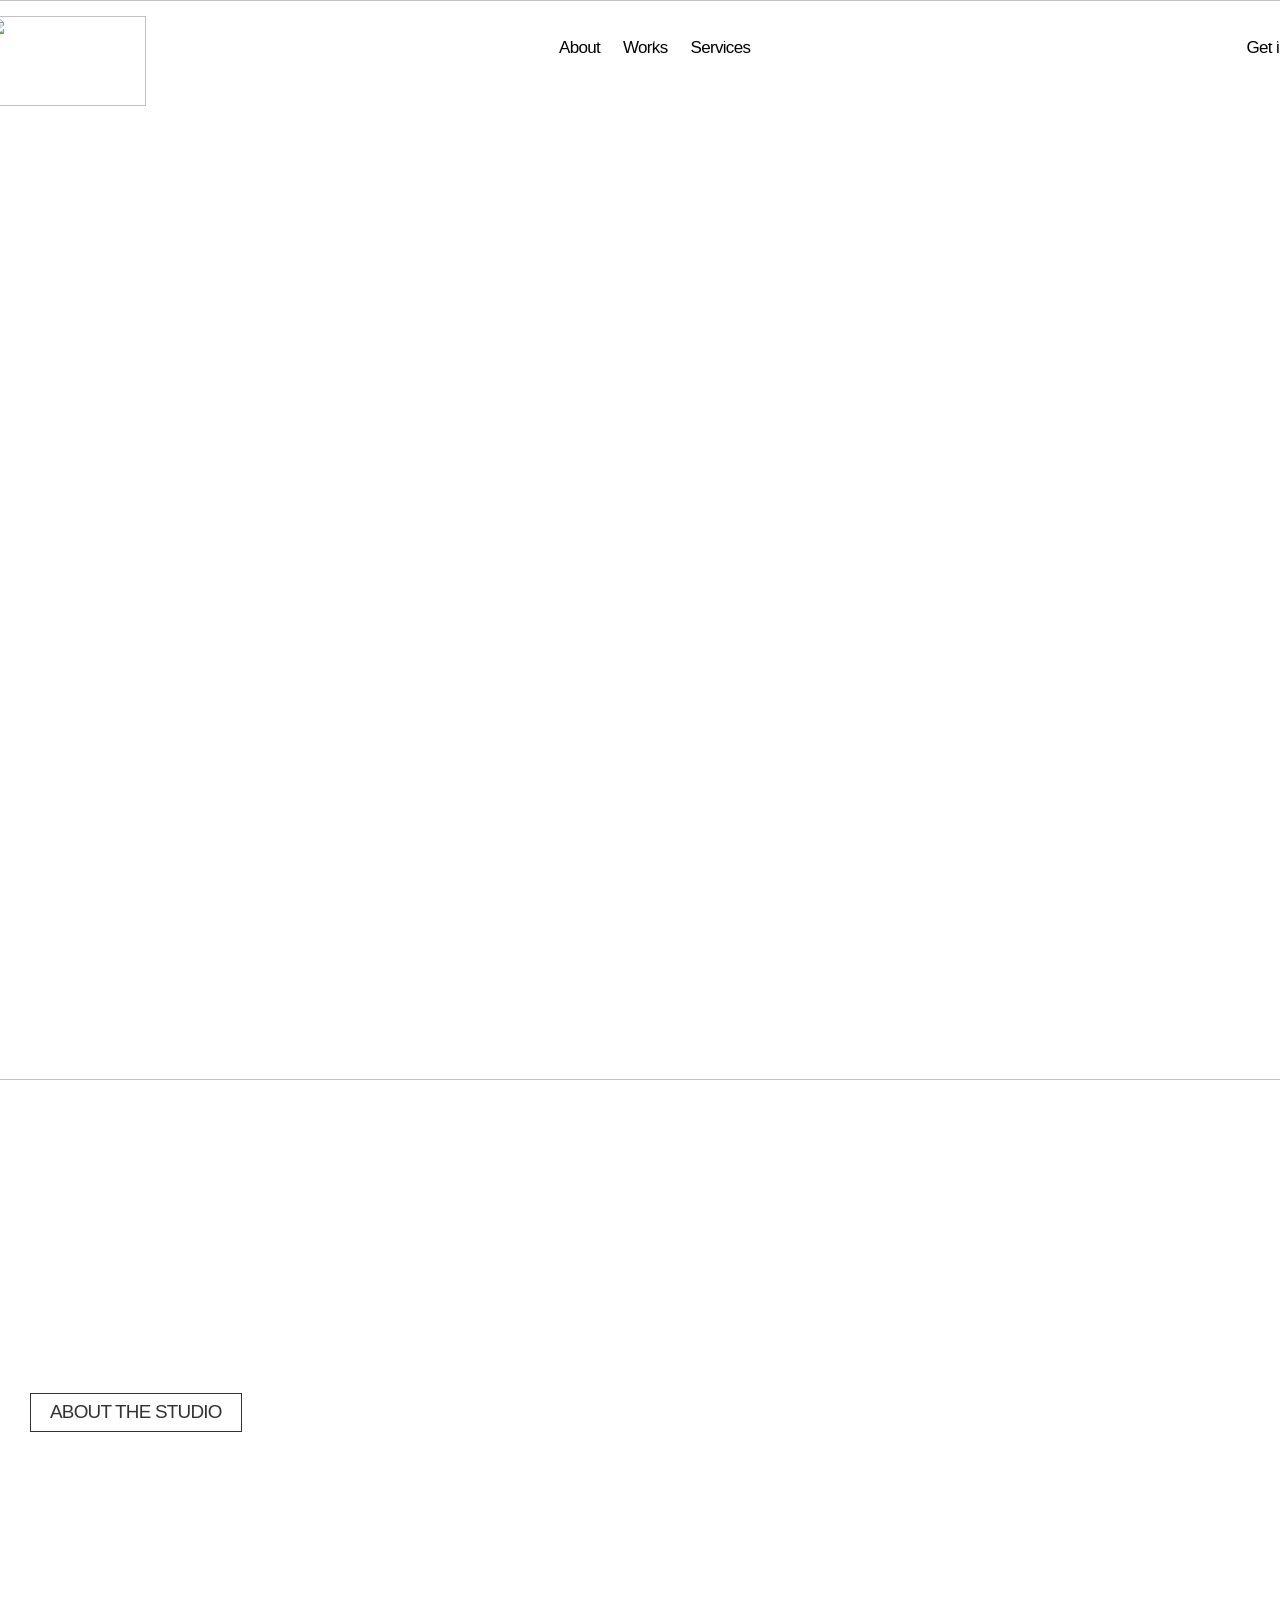
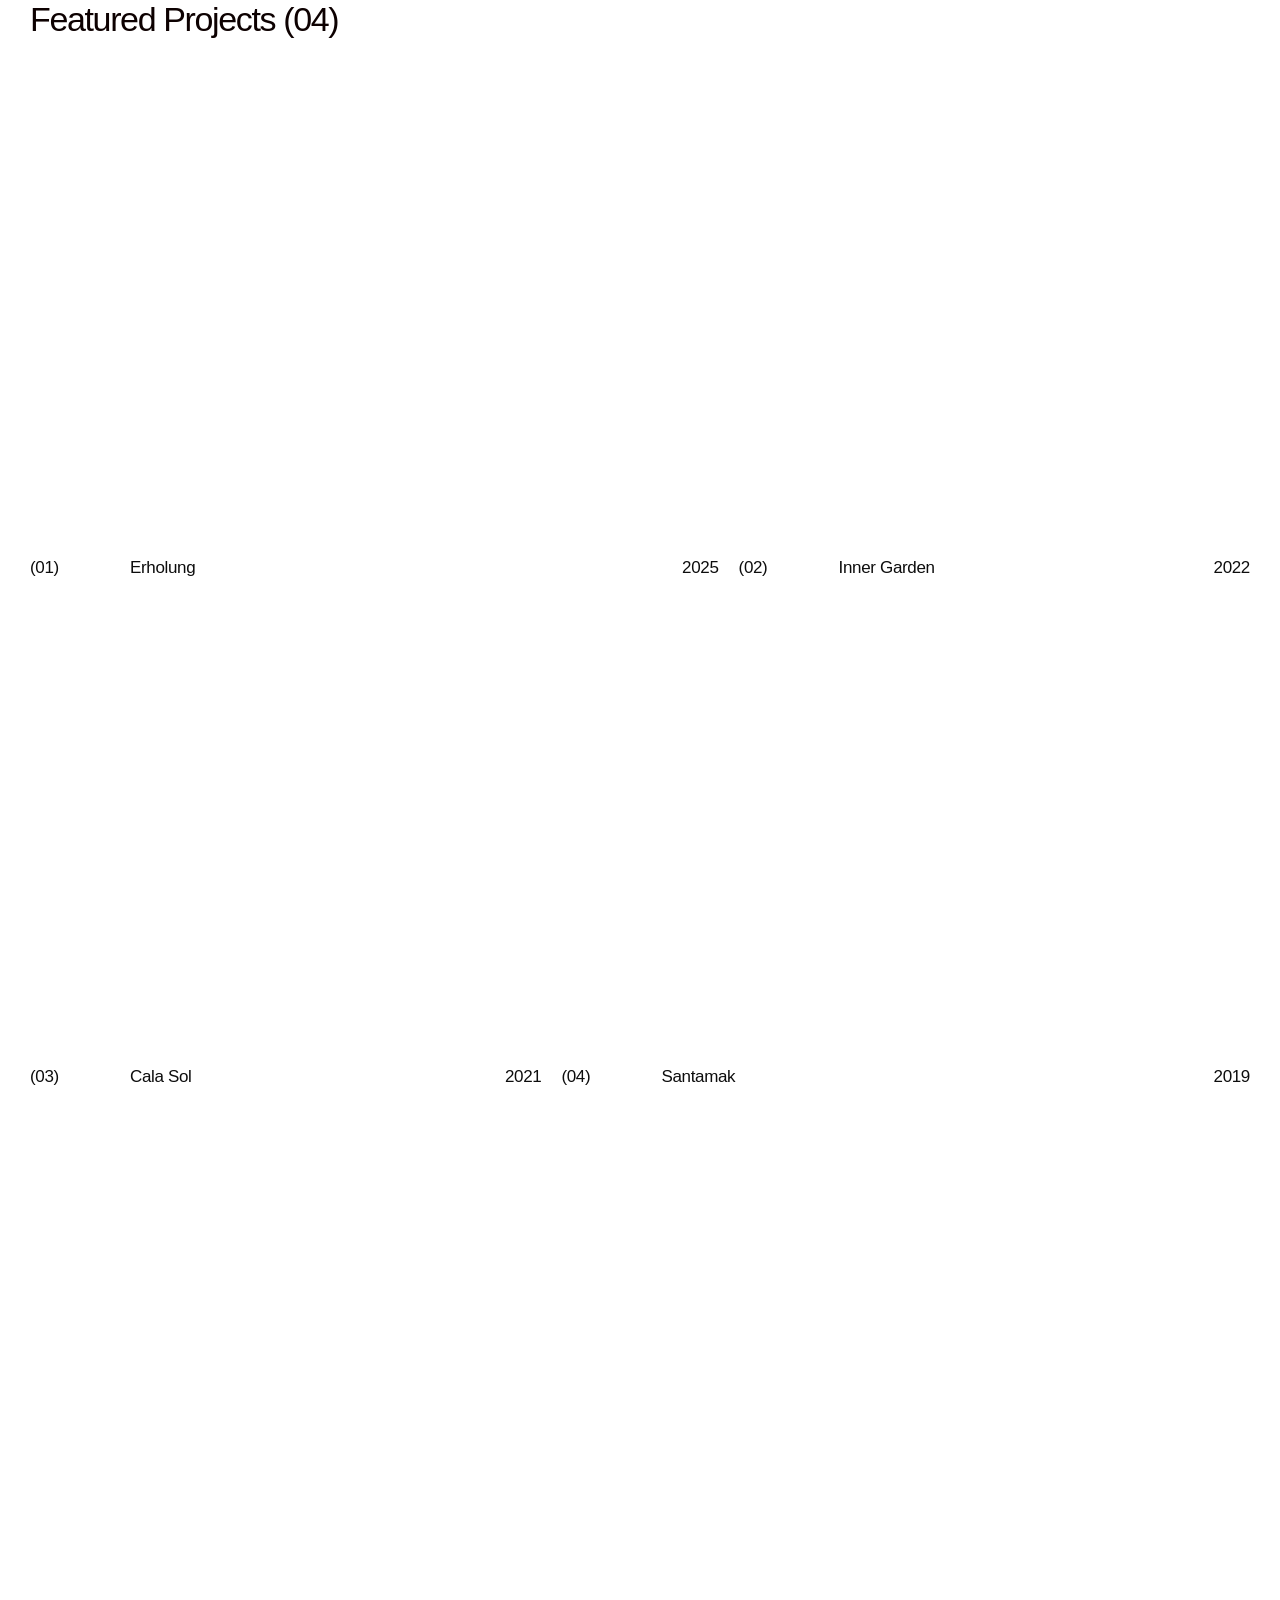
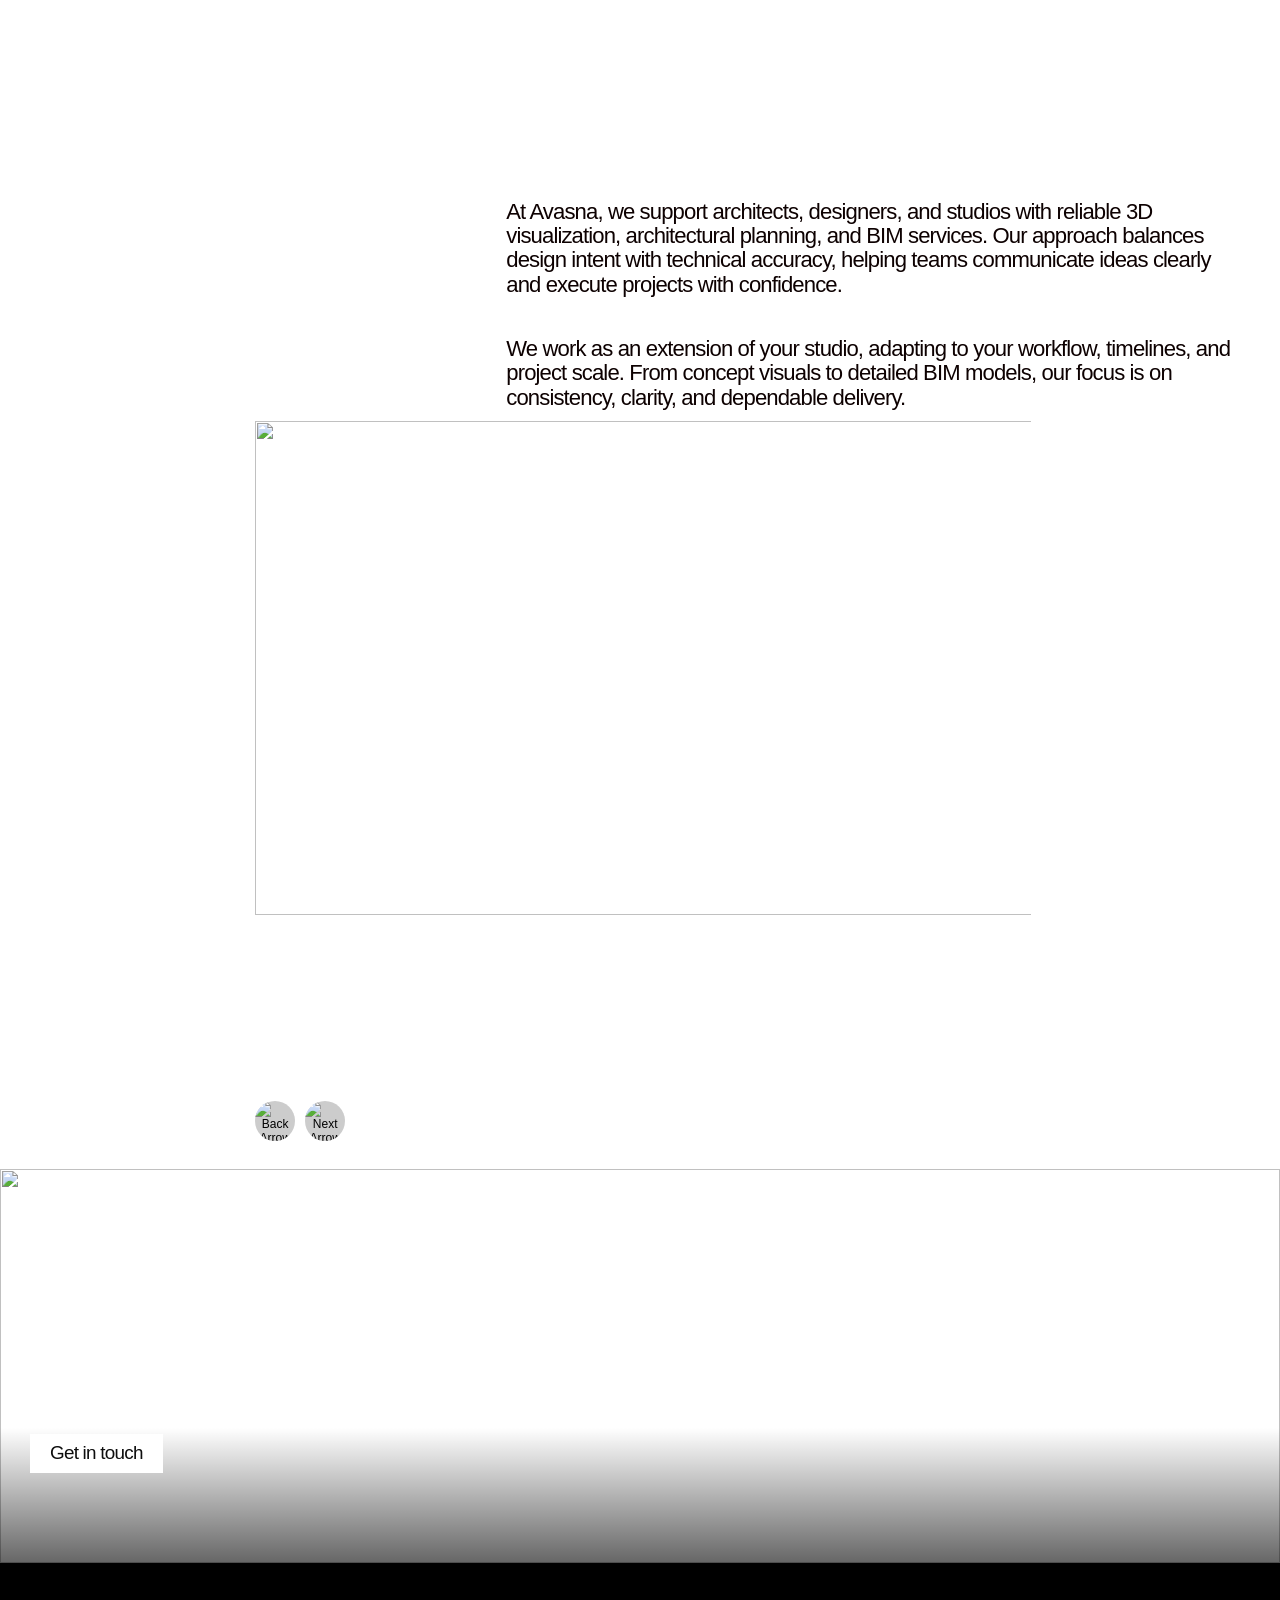
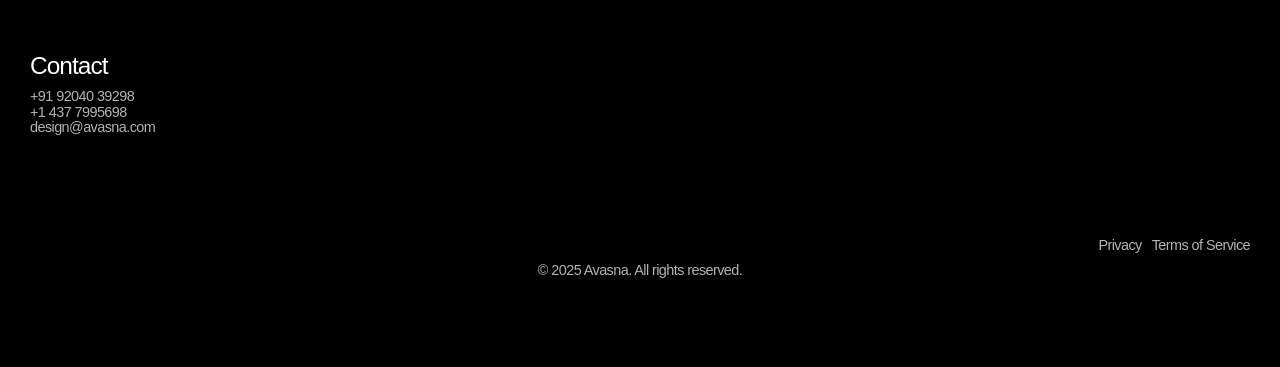
==== commit 267fceb2: "Add files via upload" ====
--- a/index.html
+++ b/index.html
@@ -1,170 +1,973 @@
-<!DOCTYPE html>
-
-<!-- Made in Framer Â· framer.com â¨ -->
-<!-- Published Apr 28, 2026, 5:24 PM UTC -->
-<html data-redirect-timezone="1" lang="en">
-<head>
-<meta charset="utf-8"/>
-<script>try{if(localStorage.get("__framer_force_showing_editorbar_since")){const n=document.createElement("link");n.rel = "modulepreload";n.href="https://framer.com/edit/init.mjs";document.head.appendChild(n)}}catch(e){}</script>
-<!-- Start of headStart -->
-<!-- End of headStart -->
-<meta content="width=device-width" name="viewport"/>
-<meta content="Framer b135809" name="generator"/>
-<title>Avrix</title>
-<meta content="Arvix is a modern Framer template for real estate developers, architects, and studios. With a timeless, minimal design, itâs perfect for showcasing projects, presenting your vision, and building a refined digital presence." name="description"/>
-<meta content="https://framerusercontent.com/sites/16fS8OyCJgzJGlONBi9JtG/searchIndex-2u41pOydoqY4.json" name="framer-search-index"/>
-<meta content="https://framerusercontent.com/sites/16fS8OyCJgzJGlONBi9JtG/searchIndex-mIMhYBWCoxM8.json" name="framer-search-index-fallback"/>
-<link href="https://framerusercontent.com/images/tbn2roGbXa9KIgwec4hu9G78vs.png" media="(prefers-color-scheme: light)" rel="icon"/>
-<link href="https://framerusercontent.com/images/LB01db2Y2YnMuGpPPX8qzS65Pbo.png" media="(prefers-color-scheme: dark)" rel="icon"/>
-<link href="https://framerusercontent.com/images/gXpb1e8miRw4ZpMcXAGp6ngEmM.png" rel="apple-touch-icon"/>
-<!-- Open Graph / Facebook -->
-<meta content="website" property="og:type"/>
-<meta content="Avrix" property="og:title"/>
-<meta content="Arvix is a modern Framer template for real estate developers, architects, and studios. With a timeless, minimal design, itâs perfect for showcasing projects, presenting your vision, and building a refined digital presence." property="og:description"/>
-<meta content="https://framerusercontent.com/images/rlKQij7fPi90eGyGaqxR5x44A.png" property="og:image"/>
-<!-- Twitter -->
-<meta content="summary_large_image" name="twitter:card"/>
-<meta content="Avrix" name="twitter:title"/>
-<meta content="Arvix is a modern Framer template for real estate developers, architects, and studios. With a timeless, minimal design, itâs perfect for showcasing projects, presenting your vision, and building a refined digital presence." name="twitter:description"/>
-<meta content="https://framerusercontent.com/images/rlKQij7fPi90eGyGaqxR5x44A.png" name="twitter:image"/>
-<style data-framer-font-css="">/* latin-ext */
-@font-face {
-  font-family: 'Host Grotesk';
-  font-style: italic;
-  font-weight: 700;
-  font-display: swap;
-  src: url(https://fonts.gstatic.com/s/hostgrotesk/v5/co3SmWBnlCJ3U42vbbfdwMjZoULo4bgYM-BIrC-NwVKT9xd8AnI.woff2) format('woff2');
-  unicode-range: U+0100-02BA, U+02BD-02C5, U+02C7-02CC, U+02CE-02D7, U+02DD-02FF, U+0304, U+0308, U+0329, U+1D00-1DBF, U+1E00-1E9F, U+1EF2-1EFF, U+2020, U+20A0-20AB, U+20AD-20C0, U+2113, U+2C60-2C7F, U+A720-A7FF;
-}
-/* latin */
-@font-face {
-  font-family: 'Host Grotesk';
-  font-style: italic;
-  font-weight: 700;
-  font-display: swap;
-  src: url(https://fonts.gstatic.com/s/hostgrotesk/v5/co3SmWBnlCJ3U42vbbfdwMjZoULo4bgYM-BIrC-NwVKT-Rd8.woff2) format('woff2');
-  unicode-range: U+0000-00FF, U+0131, U+0152-0153, U+02BB-02BC, U+02C6, U+02DA, U+02DC, U+0304, U+0308, U+0329, U+2000-206F, U+20AC, U+2122, U+2191, U+2193, U+2212, U+2215, U+FEFF, U+FFFD;
-}
-/* latin-ext */
-@font-face {
-  font-family: 'Host Grotesk';
-  font-style: normal;
-  font-weight: 700;
-  font-display: swap;
-  src: url(https://fonts.gstatic.com/s/hostgrotesk/v5/co3UmWBnlCJ3U42vbbfdwMjzqHAXOdFzqU5PuQDJ_h-j-w94.woff2) format('woff2');
-  unicode-range: U+0100-02BA, U+02BD-02C5, U+02C7-02CC, U+02CE-02D7, U+02DD-02FF, U+0304, U+0308, U+0329, U+1D00-1DBF, U+1E00-1E9F, U+1EF2-1EFF, U+2020, U+20A0-20AB, U+20AD-20C0, U+2113, U+2C60-2C7F, U+A720-A7FF;
-}
-/* latin */
-@font-face {
-  font-family: 'Host Grotesk';
-  font-style: normal;
-  font-weight: 700;
-  font-display: swap;
-  src: url(https://fonts.gstatic.com/s/hostgrotesk/v5/co3UmWBnlCJ3U42vbbfdwMjzqHAXOdFzqU5PuQDJ_hGj-w.woff2) format('woff2');
-  unicode-range: U+0000-00FF, U+0131, U+0152-0153, U+02BB-02BC, U+02C6, U+02DA, U+02DC, U+0304, U+0308, U+0329, U+2000-206F, U+20AC, U+2122, U+2191, U+2193, U+2212, U+2215, U+FEFF, U+FFFD;
-}
-/* cyrillic-ext */
-@font-face {
-  font-family: 'Fragment Mono';
-  font-style: normal;
-  font-weight: 400;
-  src: url(https://fonts.gstatic.com/s/fragmentmono/v6/4iCr6K5wfMRRjxp0DA6-2CLnB45HhrUI.woff2) format('woff2');
-  unicode-range: U+0460-052F, U+1C80-1C8A, U+20B4, U+2DE0-2DFF, U+A640-A69F, U+FE2E-FE2F;
-}
-/* latin-ext */
-@font-face {
-  font-family: 'Fragment Mono';
-  font-style: normal;
-  font-weight: 400;
-  src: url(https://fonts.gstatic.com/s/fragmentmono/v6/4iCr6K5wfMRRjxp0DA6-2CLnB41HhrUI.woff2) format('woff2');
-  unicode-range: U+0100-02BA, U+02BD-02C5, U+02C7-02CC, U+02CE-02D7, U+02DD-02FF, U+0304, U+0308, U+0329, U+1D00-1DBF, U+1E00-1E9F, U+1EF2-1EFF, U+2020, U+20A0-20AB, U+20AD-20C0, U+2113, U+2C60-2C7F, U+A720-A7FF;
-}
-/* latin */
-@font-face {
-  font-family: 'Fragment Mono';
-  font-style: normal;
-  font-weight: 400;
-  src: url(https://fonts.gstatic.com/s/fragmentmono/v6/4iCr6K5wfMRRjxp0DA6-2CLnB4NHhg.woff2) format('woff2');
-  unicode-range: U+0000-00FF, U+0131, U+0152-0153, U+02BB-02BC, U+02C6, U+02DA, U+02DC, U+0304, U+0308, U+0329, U+2000-206F, U+20AC, U+2122, U+2191, U+2193, U+2212, U+2215, U+FEFF, U+FFFD;
-}
-
-@font-face { font-family: "Host Grotesk"; src: url("https://fonts.gstatic.com/s/hostgrotesk/v4/co3UmWBnlCJ3U42vbbfdwMjzqHAXOdFzqU5PubnOzhOp-j94InI.woff2"); font-display: swap; font-style: normal; font-weight: 300 }
-@font-face { font-family: "Host Grotesk"; src: url("https://fonts.gstatic.com/s/hostgrotesk/v4/co3UmWBnlCJ3U42vbbfdwMjzqHAXOdFzqU5PuefOzhOp-j94InI.woff2"); font-display: swap; font-style: normal; font-weight: 400 }
-@font-face { font-family: "Host Grotesk"; src: url("https://fonts.gstatic.com/s/hostgrotesk/v4/co3SmWBnlCJ3U42vbbfdwMjZoULo4bgYM-BIrC-NJlWj-x19MnL2jg.woff2"); font-display: swap; font-style: italic; font-weight: 400 }
-@font-face { font-family: "Host Grotesk"; src: url("https://fonts.gstatic.com/s/hostgrotesk/v4/co3SmWBnlCJ3U42vbbfdwMjZoULo4bgYM-BIrC-NeFWj-x19MnL2jg.woff2"); font-display: swap; font-style: italic; font-weight: 300 }
-@font-face { font-family: "Inter"; src: url("https://framerusercontent.com/assets/5vvr9Vy74if2I6bQbJvbw7SY1pQ.woff2"); font-display: swap; font-style: normal; font-weight: 400; unicode-range: U+0460-052F, U+1C80-1C88, U+20B4, U+2DE0-2DFF, U+A640-A69F, U+FE2E-FE2F }
-@font-face { font-family: "Inter"; src: url("https://framerusercontent.com/assets/EOr0mi4hNtlgWNn9if640EZzXCo.woff2"); font-display: swap; font-style: normal; font-weight: 400; unicode-range: U+0301, U+0400-045F, U+0490-0491, U+04B0-04B1, U+2116 }
-@font-face { font-family: "Inter"; src: url("https://framerusercontent.com/assets/Y9k9QrlZAqio88Klkmbd8VoMQc.woff2"); font-display: swap; font-style: normal; font-weight: 400; unicode-range: U+1F00-1FFF }
-@font-face { font-family: "Inter"; src: url("https://framerusercontent.com/assets/OYrD2tBIBPvoJXiIHnLoOXnY9M.woff2"); font-display: swap; font-style: normal; font-weight: 400; unicode-range: U+0370-03FF }
-@font-face { font-family: "Inter"; src: url("https://framerusercontent.com/assets/JeYwfuaPfZHQhEG8U5gtPDZ7WQ.woff2"); font-display: swap; font-style: normal; font-weight: 400; unicode-range: U+0100-024F, U+0259, U+1E00-1EFF, U+2020, U+20A0-20AB, U+20AD-20CF, U+2113, U+2C60-2C7F, U+A720-A7FF }
-@font-face { font-family: "Inter"; src: url("https://framerusercontent.com/assets/GrgcKwrN6d3Uz8EwcLHZxwEfC4.woff2"); font-display: swap; font-style: normal; font-weight: 400; unicode-range: U+0000-00FF, U+0131, U+0152-0153, U+02BB-02BC, U+02C6, U+02DA, U+02DC, U+2000-206F, U+2070, U+2074-207E, U+2080-208E, U+20AC, U+2122, U+2191, U+2193, U+2212, U+2215, U+FEFF, U+FFFD }
-@font-face { font-family: "Inter"; src: url("https://framerusercontent.com/assets/b6Y37FthZeALduNqHicBT6FutY.woff2"); font-display: swap; font-style: normal; font-weight: 400; unicode-range: U+0102-0103, U+0110-0111, U+0128-0129, U+0168-0169, U+01A0-01A1, U+01AF-01B0, U+1EA0-1EF9, U+20AB }
-@font-face { font-family: "Inter"; src: url("https://framerusercontent.com/assets/CfMzU8w2e7tHgF4T4rATMPuWosA.woff2"); font-display: swap; font-style: italic; font-weight: 400; unicode-range: U+0460-052F, U+1C80-1C88, U+20B4, U+2DE0-2DFF, U+A640-A69F, U+FE2E-FE2F }
-@font-face { font-family: "Inter"; src: url("https://framerusercontent.com/assets/867QObYax8ANsfX4TGEVU9YiCM.woff2"); font-display: swap; font-style: italic; font-weight: 400; unicode-range: U+0301, U+0400-045F, U+0490-0491, U+04B0-04B1, U+2116 }
-@font-face { font-family: "Inter"; src: url("https://framerusercontent.com/assets/Oyn2ZbENFdnW7mt2Lzjk1h9Zb9k.woff2"); font-display: swap; font-style: italic; font-weight: 400; unicode-range: U+1F00-1FFF }
-@font-face { font-family: "Inter"; src: url("https://framerusercontent.com/assets/cdAe8hgZ1cMyLu9g005pAW3xMo.woff2"); font-display: swap; font-style: italic; font-weight: 400; unicode-range: U+0370-03FF }
-@font-face { font-family: "Inter"; src: url("https://framerusercontent.com/assets/DOfvtmE1UplCq161m6Hj8CSQYg.woff2"); font-display: swap; font-style: italic; font-weight: 400; unicode-range: U+0100-024F, U+0259, U+1E00-1EFF, U+2020, U+20A0-20AB, U+20AD-20CF, U+2113, U+2C60-2C7F, U+A720-A7FF }
-@font-face { font-family: "Inter"; src: url("https://framerusercontent.com/assets/pKRFNWFoZl77qYCAIp84lN1h944.woff2"); font-display: swap; font-style: italic; font-weight: 400; unicode-range: U+0000-00FF, U+0131, U+0152-0153, U+02BB-02BC, U+02C6, U+02DA, U+02DC, U+2000-206F, U+2070, U+2074-207E, U+2080-208E, U+20AC, U+2122, U+2191, U+2193, U+2212, U+2215, U+FEFF, U+FFFD }
-@font-face { font-family: "Inter"; src: url("https://framerusercontent.com/assets/tKtBcDnBMevsEEJKdNGhhkLzYo.woff2"); font-display: swap; font-style: italic; font-weight: 400; unicode-range: U+0102-0103, U+0110-0111, U+0128-0129, U+0168-0169, U+01A0-01A1, U+01AF-01B0, U+1EA0-1EF9, U+20AB }
-@font-face { font-family: "Inter"; src: url("https://framerusercontent.com/assets/DpPBYI0sL4fYLgAkX8KXOPVt7c.woff2"); font-display: swap; font-style: normal; font-weight: 700; unicode-range: U+0460-052F, U+1C80-1C88, U+20B4, U+2DE0-2DFF, U+A640-A69F, U+FE2E-FE2F }
-@font-face { font-family: "Inter"; src: url("https://framerusercontent.com/assets/4RAEQdEOrcnDkhHiiCbJOw92Lk.woff2"); font-display: swap; font-style: normal; font-weight: 700; unicode-range: U+0301, U+0400-045F, U+0490-0491, U+04B0-04B1, U+2116 }
-@font-face { font-family: "Inter"; src: url("https://framerusercontent.com/assets/1K3W8DizY3v4emK8Mb08YHxTbs.woff2"); font-display: swap; font-style: normal; font-weight: 700; unicode-range: U+1F00-1FFF }
-@font-face { font-family: "Inter"; src: url("https://framerusercontent.com/assets/tUSCtfYVM1I1IchuyCwz9gDdQ.woff2"); font-display: swap; font-style: normal; font-weight: 700; unicode-range: U+0370-03FF }
-@font-face { font-family: "Inter"; src: url("https://framerusercontent.com/assets/VgYFWiwsAC5OYxAycRXXvhze58.woff2"); font-display: swap; font-style: normal; font-weight: 700; unicode-range: U+0100-024F, U+0259, U+1E00-1EFF, U+2020, U+20A0-20AB, U+20AD-20CF, U+2113, U+2C60-2C7F, U+A720-A7FF }
-@font-face { font-family: "Inter"; src: url("https://framerusercontent.com/assets/syRNPWzAMIrcJ3wIlPIP43KjQs.woff2"); font-display: swap; font-style: normal; font-weight: 700; unicode-range: U+0000-00FF, U+0131, U+0152-0153, U+02BB-02BC, U+02C6, U+02DA, U+02DC, U+2000-206F, U+2070, U+2074-207E, U+2080-208E, U+20AC, U+2122, U+2191, U+2193, U+2212, U+2215, U+FEFF, U+FFFD }
-@font-face { font-family: "Inter"; src: url("https://framerusercontent.com/assets/GIryZETIX4IFypco5pYZONKhJIo.woff2"); font-display: swap; font-style: normal; font-weight: 700; unicode-range: U+0102-0103, U+0110-0111, U+0128-0129, U+0168-0169, U+01A0-01A1, U+01AF-01B0, U+1EA0-1EF9, U+20AB }
-@font-face { font-family: "Host Grotesk Placeholder"; src: local("Arial"); ascent-override: 95.95%; descent-override: 29.78%; line-gap-override: 0.00%; size-adjust: 105.78% }
-@font-face { font-family: "Inter Placeholder"; src: local("Arial"); ascent-override: 89.79%; descent-override: 22.36%; line-gap-override: 0.00%; size-adjust: 107.89% }</style>
-<link crossorigin="" href="https://fonts.gstatic.com" rel="preconnect"/>
-<link crossorigin="" href="https://fonts.gstatic.com" rel="preconnect"/>
-<meta content="max-image-preview:large" name="robots"/><link href="https://wise-experiment-600563.framer.app/" rel="canonical"/><meta content="https://wise-experiment-600563.framer.app/" property="og:url"/><style data-framer-breakpoint-css="">@media(min-width: 1440px){.hidden-72rtr7{display:none!important}}@media(min-width: 810px) and (max-width: 1439.98px){.hidden-xil4wo{display:none!important}}@media(max-width: 809.98px){.hidden-5fspf{display:none!important}}@media(min-width: 1440px){.hidden-j2be88{display:none!important}}@media(min-width: 810px) and (max-width: 1439.98px){.hidden-1a5kudk{display:none!important}}@media(max-width: 809.98px){.hidden-s6n7oy{display:none!important}}</style><style data-framer-components="framer-lib-cursors-host framer-yFeuA PropertyOverrides framer-7GdkX framer-FZvWF framer-lib-combinedCSSRules framer-Phk7Y framer-lSrMa framer-f1I4e framer-2m9vN framer-ant9D framer-xCNey framer-2iMcO" data-framer-css-ssr-minified="">html,body,#main{box-sizing:border-box;margin:0;padding:0}:root{-webkit-font-smoothing:antialiased;-moz-osx-font-smoothing:grayscale}*{box-sizing:border-box;-webkit-font-smoothing:inherit}h1,h2,h3,h4,h5,h6,p,figure{margin:0}body,input,textarea,select,button{font-family:sans-serif;font-size:12px}body{--token-b04ecc87-68a2-4df7-bd32-e482e339b98a:#0d0d0d;--token-09e12441-e142-4505-ad49-e5d8f401408b:#fff;--token-86a23de7-5abe-4ce6-b6ca-3b302cff504c:#333;--token-9c300699-ebf3-44ca-b4b8-ae46031bf176:gray;--token-7cbaa607-d49f-4967-8602-5490457921b4:#666;--token-41e4feda-c00f-41d3-b81e-1931f2bbbe57:#e5e5e5}@supports (z-index:calc(infinity)){#__framer-badge-container{--infinity:infinity}}#__framer-badge-container{pointer-events:none;width:100%;z-index:calc(var(--infinity,2147480000));justify-content:flex-end;padding:20px;display:flex;position:fixed;bottom:0}@supports (background:-webkit-named-image(i)) and (not (grid-template-rows:subgrid)){body{--framer-will-change-override:transform}}@supports (background:-webkit-named-image(i)) and (not (position-area:top right)){body{--framer-will-change-filter-override:filter}}[data-framer-component-type=Text] div div span,[data-framer-component-type=Text] a div span,[data-framer-component-type=Text] span span span,[data-framer-component-type=Text] p span span,[data-framer-component-type=Text] h1 span span,[data-framer-component-type=Text] h2 span span,[data-framer-component-type=Text] h3 span span,[data-framer-component-type=Text] h4 span span,[data-framer-component-type=Text] h5 span span,[data-framer-component-type=Text] h6 span span,[data-framer-component-type=Text] a{font-family:var(--font-family);font-style:var(--font-style);font-weight:min(calc(var(--framer-font-weight-increase,0) + var(--font-weight,400)),900);color:var(--text-color);letter-spacing:var(--letter-spacing);font-size:var(--font-size);text-transform:var(--text-transform);--text-decoration:var(--framer-text-decoration-style,solid)var(--framer-text-decoration,none)var(--framer-text-decoration-color,currentcolor)var(--framer-text-decoration-thickness,auto);--text-decoration-skip-ink:var(--framer-text-decoration-skip-ink);--text-underline-offset:var(--framer-text-decoration-offset);line-height:var(--line-height);--font-family:var(--framer-font-family);--font-style:var(--framer-font-style);--font-weight:var(--framer-font-weight);--text-color:var(--framer-text-color);--letter-spacing:var(--framer-letter-spacing);--font-size:var(--framer-font-size);--text-transform:var(--framer-text-transform);--line-height:var(--framer-line-height)}@supports not (color:color(display-p3 1 1 1)){p.framer-text,div.framer-text,h1.framer-text,h2.framer-text,h3.framer-text,h4.framer-text,h5.framer-text,h6.framer-text,li.framer-text,ol.framer-text,ul.framer-text,span.framer-text:not([data-text-fill]){color:var(--framer-blockquote-text-color-rgb,var(--framer-blockquote-text-color,var(--framer-text-color-rgb,var(--framer-text-color,#000))));-webkit-text-stroke-color:var(--framer-text-stroke-color-rgb,var(--framer-text-stroke-color,initial))}mark.framer-text{background-color:var(--framer-blockquote-text-background-color-rgb,var(--framer-blockquote-text-background-color,var(--framer-text-background-color-rgb,var(--framer-text-background-color,initial))))}}@supports not (color:color(display-p3 1 1 1)){code.framer-text,code.framer-text span.framer-text:not([data-text-fill]){color:var(--framer-blockquote-text-color-rgb,var(--framer-blockquote-text-color,var(--framer-code-text-color-rgb,var(--framer-code-text-color,var(--framer-text-color-rgb,var(--framer-text-color,#000))))))}}@supports not (color:color(display-p3 1 1 1)){a.framer-text,span.framer-text[data-nested-link]{color:var(--framer-blockquote-text-color-rgb,var(--framer-blockquote-text-color,var(--framer-link-text-color-rgb,var(--framer-link-text-color,var(--framer-text-color-rgb,var(--framer-text-color,#000))))));background-color:var(--framer-link-text-background-color-rgb,var(--framer-link-text-background-color,initial));-webkit-text-decoration-color:var(--framer-link-text-decoration-color-rgb,var(--framer-link-text-decoration-color,var(--framer-text-decoration-color-rgb,var(--framer-text-decoration-color,currentcolor))));text-decoration-color:var(--framer-link-text-decoration-color-rgb,var(--framer-link-text-decoration-color,var(--framer-text-decoration-color-rgb,var(--framer-text-decoration-color,currentcolor))))}}@supports not (color:color(display-p3 1 1 1)){code.framer-text a.framer-text,code.framer-text a.framer-text span.framer-text:not([data-text-fill]),code.framer-text span.framer-text[data-nested-link],code.framer-text span.framer-text[data-nested-link] span.framer-text:not([data-text-fill]){color:var(--framer-blockquote-text-color-rgb,var(--framer-blockquote-text-color,var(--framer-link-text-color-rgb,var(--framer-link-text-color,var(--framer-code-text-color-rgb,var(--framer-code-text-color,var(--framer-text-color-rgb,var(--framer-text-color,#000))))))))}}@supports not (color:color(display-p3 1 1 1)){a.framer-text:hover,span.framer-text[data-nested-link]:hover{color:var(--framer-link-hover-text-color-rgb,var(--framer-link-hover-text-color,var(--framer-blockquote-text-color-rgb,var(--framer-blockquote-text-color,var(--framer-link-text-color-rgb,var(--framer-link-text-color,var(--framer-text-color-rgb,var(--framer-text-color,#000))))))));background-color:var(--framer-link-hover-text-background-color-rgb,var(--framer-link-hover-text-background-color,var(--framer-link-text-background-color-rgb,var(--framer-link-text-background-color,var(--framer-text-background-color-rgb,var(--framer-text-background-color,initial))))));-webkit-text-decoration-color:var(--framer-link-hover-text-decoration-color-rgb,var(--framer-link-hover-text-decoration-color,var(--framer-link-text-decoration-color-rgb,var(--framer-link-text-decoration-color,var(--framer-text-decoration-color-rgb,var(--framer-text-decoration-color,currentcolor))))));text-decoration-color:var(--framer-link-hover-text-decoration-color-rgb,var(--framer-link-hover-text-decoration-color,var(--framer-link-text-decoration-color-rgb,var(--framer-link-text-decoration-color,var(--framer-text-decoration-color-rgb,var(--framer-text-decoration-color,currentcolor))))))}}@supports not (color:color(display-p3 1 1 1)){code.framer-text a.framer-text:hover,code.framer-text span.framer-text[data-nested-link]:hover{color:var(--framer-link-hover-text-color-rgb,var(--framer-link-hover-text-color,var(--framer-blockquote-text-color-rgb,var(--framer-blockquote-text-color,var(--framer-link-text-color-rgb,var(--framer-link-text-color,var(--framer-code-text-color-rgb,var(--framer-code-text-color,var(--framer-text-color-rgb,var(--framer-text-color,#000))))))))))}}@supports not (color:color(display-p3 1 1 1)){a.framer-text[data-framer-page-link-current],span.framer-text[data-framer-page-link-current]{color:var(--framer-link-current-text-color-rgb,var(--framer-link-current-text-color,var(--framer-link-text-color-rgb,var(--framer-link-text-color,var(--framer-text-color-rgb,var(--framer-text-color,#000))))));background-color:var(--framer-link-current-text-background-color-rgb,var(--framer-link-current-text-background-color,var(--framer-link-text-background-color-rgb,var(--framer-link-text-background-color,var(--framer-text-background-color-rgb,var(--framer-text-background-color,initial))))));-webkit-text-decoration-color:var(--framer-link-current-text-decoration-color-rgb,var(--framer-link-current-text-decoration-color,var(--framer-link-text-decoration-color-rgb,var(--framer-link-text-decoration-color,var(--framer-text-decoration-color-rgb,var(--framer-text-decoration-color,currentcolor))))));text-decoration-color:var(--framer-link-current-text-decoration-color-rgb,var(--framer-link-current-text-decoration-color,var(--framer-link-text-decoration-color-rgb,var(--framer-link-text-decoration-color,var(--framer-text-decoration-color-rgb,var(--framer-text-decoration-color,currentcolor))))))}}@supports not (color:color(display-p3 1 1 1)){code.framer-text a.framer-text[data-framer-page-link-current],code.framer-text a.framer-text[data-framer-page-link-current] span.framer-text:not([data-text-fill]),code.framer-text span.framer-text[data-framer-page-link-current],code.framer-text span.framer-text[data-framer-page-link-current] span.framer-text:not([data-text-fill]){color:var(--framer-link-current-text-color-rgb,var(--framer-link-current-text-color,var(--framer-link-text-color-rgb,var(--framer-link-text-color,var(--framer-code-text-color-rgb,var(--framer-code-text-color,var(--framer-text-color-rgb,var(--framer-text-color,#000))))))));background-color:var(--framer-link-current-text-background-color-rgb,var(--framer-link-current-text-background-color,var(--framer-link-text-background-color-rgb,var(--framer-link-text-background-color,var(--framer-text-background-color-rgb,var(--framer-text-background-color,initial))))))}}@supports not (color:color(display-p3 1 1 1)){a.framer-text[data-framer-page-link-current]:hover,span.framer-text[data-framer-page-link-current]:hover{color:var(--framer-link-hover-text-color-rgb,var(--framer-link-hover-text-color,var(--framer-link-current-text-color-rgb,var(--framer-link-current-text-color,var(--framer-link-text-color-rgb,var(--framer-link-text-color,var(--framer-code-text-color-rgb,var(--framer-code-text-color,var(--framer-text-color-rgb,var(--framer-text-color,#000))))))))));background-color:var(--framer-link-hover-text-background-color-rgb,var(--framer-link-hover-text-background-color,var(--framer-link-current-text-background-color-rgb,var(--framer-link-current-text-background-color,var(--framer-link-text-background-color-rgb,var(--framer-link-text-background-color,initial))))));-webkit-text-decoration-color:var(--framer-link-hover-text-decoration-color-rgb,var(--framer-link-hover-text-decoration-color,var(--framer-link-current-text-decoration-color-rgb,var(--framer-link-current-text-decoration-color,var(--framer-link-text-decoration-color-rgb,var(--framer-link-text-decoration-color,var(--framer-text-decoration-color-rgb,var(--framer-text-decoration-color,currentcolor))))))));text-decoration-color:var(--framer-link-hover-text-decoration-color-rgb,var(--framer-link-hover-text-decoration-color,var(--framer-link-current-text-decoration-color-rgb,var(--framer-link-current-text-decoration-color,var(--framer-link-text-decoration-color-rgb,var(--framer-link-text-decoration-color,var(--framer-text-decoration-color-rgb,var(--framer-text-decoration-color,currentcolor))))))))}}@supports not (color:color(display-p3 1 1 1)){code.framer-text a.framer-text[data-framer-page-link-current]:hover,code.framer-text a.framer-text[data-framer-page-link-current]:hover span.framer-text:not([data-text-fill]),code.framer-text span.framer-text[data-framer-page-link-current]:hover,code.framer-text span.framer-text[data-framer-page-link-current]:hover span.framer-text:not([data-text-fill]){color:var(--framer-link-hover-text-color-rgb,var(--framer-link-hover-text-color,var(--framer-link-current-text-color-rgb,var(--framer-link-current-text-color,var(--framer-link-text-color-rgb,var(--framer-link-text-color,var(--framer-code-text-color-rgb,var(--framer-code-text-color,var(--framer-text-color-rgb,var(--framer-text-color,#000))))))))));background-color:var(--framer-link-hover-text-background-color-rgb,var(--framer-link-hover-text-background-color,var(--framer-link-current-text-background-color-rgb,var(--framer-link-current-text-background-color,var(--framer-link-text-background-color-rgb,var(--framer-link-text-background-color,initial))))))}}@supports not (aspect-ratio:1){.framer-text-module:not([data-width=fit])[style*=aspect-ratio]{position:relative!important}.framer-text-module:not([data-width=fit])[style*=aspect-ratio]:before{content:"";padding-bottom:calc(100%/calc(var(--aspect-ratio)));display:block}.framer-text-module[data-width=fill]>:first-child,.framer-text-module[data-width=fill]>.ssr-variant>:first-child,.framer-text-module:not([data-width=fit])[style*=aspect-ratio]>:first-child,.framer-text-module:not([data-width=fit])[style*=aspect-ratio]>.ssr-variant>:first-child{position:absolute;top:0;left:0;height:100%!important}}@supports not (overflow:clip){:root{--overflow-clip-fallback:hidden}}@supports (background:-webkit-named-image(i)) and (not (contain-intrinsic-size:inherit)){div.framer-text,p.framer-text,h1.framer-text,h2.framer-text,h3.framer-text,h4.framer-text,h5.framer-text,h6.framer-text,ol.framer-text,ul.framer-text,li.framer-text,blockquote.framer-text,.framer-text.framer-image{display:var(--text-truncation-display-inline-for-safari-16,revert)}div.framer-text:after,p.framer-text:after,h1.framer-text:after,h2.framer-text:after,h3.framer-text:after,h4.framer-text:after,h5.framer-text:after,h6.framer-text:after,ol.framer-text:after,ul.framer-text:after,li.framer-text:after,blockquote.framer-text:after,.framer-text.framer-image:after{content:var(--text-truncation-line-break-for-safari-16);white-space:pre}.framer-text.framer-text-module,.framer-text.framer-table-wrapper{display:var(--text-truncation-display-none-for-safari-16,revert)}p.framer-text[data-text-fill]{display:var(--text-truncation-display-inline-for-safari-16,inline-block)}}@supports (corner-shape:superellipse(2)){:root{--one-if-corner-shape-supported:1}}.framer-cursor-none,.framer-cursor-none *{cursor:none!important}.framer-pointer-events-none,.framer-pointer-events-none *{pointer-events:none!important}@supports (aspect-ratio:1){body{--framer-aspect-ratio-supported:auto}}.framer-yFeuA.framer-1043i7g,.framer-yFeuA .framer-1043i7g{display:block}.framer-yFeuA.framer-j2be88{background-color:var(--cexm24);height:min-content;overflow:var(--overflow-clip-fallback,clip);flex-flow:column;place-content:center flex-start;align-items:center;gap:0;width:100%;padding:0;display:flex;position:relative}.framer-yFeuA .framer-1ohpsdu-container{flex:none;order:-1000;width:auto;height:auto;position:relative}.framer-yFeuA .framer-xy6aq4-container{mix-blend-mode:exclusion;z-index:1;flex:none;order:-999;height:90px;position:absolute;top:3px;left:0;right:0}.framer-yFeuA .framer-1uzpf1x{background:0 0;flex-grow:1;width:0;height:0;margin:0;position:relative}.framer-yFeuA .framer-1k9ipc8-container{flex:none;order:1003;width:100%;height:auto;position:relative}[data-layout-template=true]>#overlay{margin-bottom:0}@media (max-width:809.98px){.framer-yFeuA .framer-xy6aq4-container{z-index:3}}html.lenis{height:auto}.lenis.lenis-smooth{scroll-behavior:auto!important}.lenis.lenis-smooth [data-lenis-prevent]{overscroll-behavior:contain}.lenis.lenis-stopped{overflow:hidden}.lenis.lenis-scrolling iframe{pointer-events:none}.ssr-variant{display:contents}@supports (aspect-ratio:1){body{--framer-aspect-ratio-supported:auto}}.framer-7GdkX.framer-1e9wqk6,.framer-7GdkX .framer-1e9wqk6{display:block}.framer-7GdkX.framer-1wmwcae{height:90px;overflow:var(--overflow-clip-fallback,clip);flex-flow:row;place-content:center;align-items:center;gap:10px;width:1440px;padding:30px 30px 10px;display:flex;position:relative}.framer-7GdkX .framer-1fzc1bp{z-index:1;flex-flow:row;flex:none;place-content:center;align-items:center;gap:10px;width:1380px;max-width:1440px;height:min-content;padding:0;display:flex;position:absolute;top:50%;left:50%;overflow:visible}.framer-7GdkX .framer-2upris{flex:1 0 0;width:1px;height:60px;position:relative;overflow:visible}.framer-7GdkX .framer-1wxvv9b{flex-flow:column;flex:none;place-content:center;align-items:center;gap:10px;width:100%;height:min-content;padding:0;display:flex;position:absolute;top:50%;left:0;overflow:visible}.framer-7GdkX .framer-1jhp6m1{flex-flow:row;flex:none;place-content:center;align-items:center;gap:10px;width:100%;height:min-content;min-height:38px;padding:0;display:flex;position:relative;overflow:visible}.framer-7GdkX .framer-jz6gxt{flex-flow:row;flex:1 0 0;place-content:center;align-items:center;gap:10px;width:1px;height:min-content;min-height:18px;padding:0;display:flex;position:relative;overflow:visible}.framer-7GdkX .framer-1s2bmk1{z-index:1;flex-flow:row;flex:none;place-content:center flex-start;align-items:center;gap:23px;width:583px;height:min-content;padding:0;display:flex;position:absolute;top:0;left:-86px;overflow:visible}.framer-7GdkX .framer-j4qfgc-container,.framer-7GdkX .framer-14vsnzj-container,.framer-7GdkX .framer-1b5q5rx-container{flex:none;width:auto;height:auto;position:relative}.framer-7GdkX .framer-kvrum3-container{z-index:1;flex:none;width:auto;position:absolute;top:0;bottom:0;right:0}.framer-7GdkX.framer-v-bz07c2.framer-1wmwcae{width:810px}.framer-7GdkX.framer-v-aj4mwl.framer-1wmwcae,.framer-7GdkX.framer-v-1c3mzxp.framer-1wmwcae{width:390px;padding:30px 10px 10px}.framer-7GdkX.framer-v-aj4mwl .framer-jz6gxt,.framer-7GdkX.framer-v-1c3mzxp .framer-jz6gxt{flex:none;width:min-content;min-width:180px}@supports (aspect-ratio:1){body{--framer-aspect-ratio-supported:auto}}.framer-FZvWF.framer-17ak8ur,.framer-FZvWF .framer-17ak8ur{display:block}.framer-FZvWF.framer-1cfmz4l{cursor:pointer;flex-flow:column;place-content:center;align-items:center;gap:10px;width:min-content;height:min-content;padding:0;text-decoration:none;display:flex;position:relative;overflow:visible}.framer-FZvWF .framer-uc7dh{white-space:pre;flex:none;width:auto;height:auto;position:relative}.framer-Exf4s .framer-styles-preset-r2e871:not(.rich-text-wrapper),.framer-Exf4s .framer-styles-preset-r2e871.rich-text-wrapper p{--framer-font-family:"Host Grotesk","Host Grotesk Placeholder",sans-serif;--framer-font-family-bold:"Host Grotesk","Host Grotesk Placeholder",sans-serif;--framer-font-family-bold-italic:"Host Grotesk","Host Grotesk Placeholder",sans-serif;--framer-font-family-italic:"Host Grotesk","Host Grotesk Placeholder",sans-serif;--framer-font-open-type-features:normal;--framer-font-size:calc(var(--framer-root-font-size,1rem)*2.5);--framer-font-style:normal;--framer-font-style-bold:normal;--framer-font-style-bold-italic:italic;--framer-font-style-italic:italic;--framer-font-variation-axes:normal;--framer-font-weight:300;--framer-font-weight-bold:400;--framer-font-weight-bold-italic:400;--framer-font-weight-italic:300;--framer-letter-spacing:-.04em;--framer-line-height:100%;--framer-paragraph-spacing:20px;--framer-text-alignment:start;--framer-text-color:#000;--framer-text-decoration:none;--framer-text-stroke-color:initial;--framer-text-stroke-width:initial;--framer-text-transform:none}body{--framer-will-change-override:none}@supports (background:-webkit-named-image(i)) and (not (grid-template-rows:subgrid)){body{--framer-will-change-override:transform}}body{--framer-will-change-filter-override:none}@supports (background:-webkit-named-image(i)) and (not (position-area:top right)){body{--framer-will-change-filter-override:filter}}[data-framer-component-type]{position:absolute}[data-framer-component-type=Text]{cursor:inherit}[data-framer-component-text-autosized] *{white-space:pre}[data-framer-component-type=Text]>*{text-align:var(--framer-text-alignment,start)}[data-framer-component-type=Text] span span,[data-framer-component-type=Text] p span,[data-framer-component-type=Text] h1 span,[data-framer-component-type=Text] h2 span,[data-framer-component-type=Text] h3 span,[data-framer-component-type=Text] h4 span,[data-framer-component-type=Text] h5 span,[data-framer-component-type=Text] h6 span{display:block}[data-framer-component-type=Text] span span span,[data-framer-component-type=Text] p span span,[data-framer-component-type=Text] h1 span span,[data-framer-component-type=Text] h2 span span,[data-framer-component-type=Text] h3 span span,[data-framer-component-type=Text] h4 span span,[data-framer-component-type=Text] h5 span span,[data-framer-component-type=Text] h6 span span{display:unset}[data-framer-component-type=Text] div div span,[data-framer-component-type=Text] a div span,[data-framer-component-type=Text] span span span,[data-framer-component-type=Text] p span span,[data-framer-component-type=Text] h1 span span,[data-framer-component-type=Text] h2 span span,[data-framer-component-type=Text] h3 span span,[data-framer-component-type=Text] h4 span span,[data-framer-component-type=Text] h5 span span,[data-framer-component-type=Text] h6 span span,[data-framer-component-type=Text] a{font-family:var(--font-family);font-style:var(--font-style);font-weight:min(calc(var(--framer-font-weight-increase,0) + var(--font-weight,400)),900);color:var(--text-color);letter-spacing:var(--letter-spacing);font-size:var(--font-size);text-transform:var(--text-transform);--text-decoration:var(--framer-text-decoration-style,solid)var(--framer-text-decoration,none)var(--framer-text-decoration-color,currentcolor)var(--framer-text-decoration-thickness,auto);--text-decoration-skip-ink:var(--framer-text-decoration-skip-ink);--text-underline-offset:var(--framer-text-decoration-offset);line-height:var(--line-height);--font-family:var(--framer-font-family);--font-style:var(--framer-font-style);--font-weight:var(--framer-font-weight);--text-color:var(--framer-text-color);--letter-spacing:var(--framer-letter-spacing);--font-size:var(--framer-font-size);--text-transform:var(--framer-text-transform);--line-height:var(--framer-line-height)}[data-framer-component-type=Text] a,[data-framer-component-type=Text] a div span,[data-framer-component-type=Text] a span span span,[data-framer-component-type=Text] a p span span,[data-framer-component-type=Text] a h1 span span,[data-framer-component-type=Text] a h2 span span,[data-framer-component-type=Text] a h3 span span,[data-framer-component-type=Text] a h4 span span,[data-framer-component-type=Text] a h5 span span,[data-framer-component-type=Text] a h6 span span{--font-family:var(--framer-link-font-family,var(--framer-font-family));--font-style:var(--framer-link-font-style,var(--framer-font-style));--font-weight:var(--framer-link-font-weight,var(--framer-font-weight));--text-color:var(--framer-link-text-color,var(--framer-text-color));--font-size:var(--framer-link-font-size,var(--framer-font-size));--text-transform:var(--framer-link-text-transform,var(--framer-text-transform));--text-decoration:var(--framer-link-text-decoration-style,var(--framer-text-decoration-style,solid))var(--framer-link-text-decoration,var(--framer-text-decoration,none))var(--framer-link-text-decoration-color,var(--framer-text-decoration-color,currentcolor))var(--framer-link-text-decoration-thickness,var(--framer-text-decoration-thickness,auto));--text-decoration-skip-ink:var(--framer-link-text-decoration-skip-ink,var(--framer-text-decoration-skip-ink));--text-underline-offset:var(--framer-link-text-decoration-offset,var(--framer-text-decoration-offset))}[data-framer-component-type=Text] a:hover,[data-framer-component-type=Text] a div span:hover,[data-framer-component-type=Text] a span span span:hover,[data-framer-component-type=Text] a p span span:hover,[data-framer-component-type=Text] a h1 span span:hover,[data-framer-component-type=Text] a h2 span span:hover,[data-framer-component-type=Text] a h3 span span:hover,[data-framer-component-type=Text] a h4 span span:hover,[data-framer-component-type=Text] a h5 span span:hover,[data-framer-component-type=Text] a h6 span span:hover{--font-family:var(--framer-link-hover-font-family,var(--framer-link-font-family,var(--framer-font-family)));--font-style:var(--framer-link-hover-font-style,var(--framer-link-font-style,var(--framer-font-style)));--font-weight:var(--framer-link-hover-font-weight,var(--framer-link-font-weight,var(--framer-font-weight)));--text-color:var(--framer-link-hover-text-color,var(--framer-link-text-color,var(--framer-text-color)));--font-size:var(--framer-link-hover-font-size,var(--framer-link-font-size,var(--framer-font-size)));--text-transform:var(--framer-link-hover-text-transform,var(--framer-link-text-transform,var(--framer-text-transform)));--text-decoration:var(--framer-link-hover-text-decoration-style,var(--framer-link-text-decoration-style,var(--framer-text-decoration-style,solid)))var(--framer-link-hover-text-decoration,var(--framer-link-text-decoration,var(--framer-text-decoration,none)))var(--framer-link-hover-text-decoration-color,var(--framer-link-text-decoration-color,var(--framer-text-decoration-color,currentcolor)))var(--framer-link-hover-text-decoration-thickness,var(--framer-link-text-decoration-thickness,var(--framer-text-decoration-thickness,auto)));--text-decoration-skip-ink:var(--framer-link-hover-text-decoration-skip-ink,var(--framer-link-text-decoration-skip-ink,var(--framer-text-decoration-skip-ink)));--text-underline-offset:var(--framer-link-hover-text-decoration-offset,var(--framer-link-text-decoration-offset,var(--framer-text-decoration-offset)))}[data-framer-component-type=Text].isCurrent a,[data-framer-component-type=Text].isCurrent a div span,[data-framer-component-type=Text].isCurrent a span span span,[data-framer-component-type=Text].isCurrent a p span span,[data-framer-component-type=Text].isCurrent a h1 span span,[data-framer-component-type=Text].isCurrent a h2 span span,[data-framer-component-type=Text].isCurrent a h3 span span,[data-framer-component-type=Text].isCurrent a h4 span span,[data-framer-component-type=Text].isCurrent a h5 span span,[data-framer-component-type=Text].isCurrent a h6 span span{--font-family:var(--framer-link-current-font-family,var(--framer-link-font-family,var(--framer-font-family)));--font-style:var(--framer-link-current-font-style,var(--framer-link-font-style,var(--framer-font-style)));--font-weight:var(--framer-link-current-font-weight,var(--framer-link-font-weight,var(--framer-font-weight)));--text-color:var(--framer-link-current-text-color,var(--framer-link-text-color,var(--framer-text-color)));--font-size:var(--framer-link-current-font-size,var(--framer-link-font-size,var(--framer-font-size)));--text-transform:var(--framer-link-current-text-transform,var(--framer-link-text-transform,var(--framer-text-transform)));--text-decoration:var(--framer-link-current-text-decoration-style,var(--framer-link-text-decoration-style,var(--framer-text-decoration-style,solid)))var(--framer-link-current-text-decoration,var(--framer-link-text-decoration,var(--framer-text-decoration,none)))var(--framer-link-current-text-decoration-color,var(--framer-link-text-decoration-color,var(--framer-text-decoration-color,currentcolor)))var(--framer-link-current-text-decoration-thickness,var(--framer-link-text-decoration-thickness,var(--framer-text-decoration-thickness,auto)));--text-decoration-skip-ink:var(--framer-link-current-text-decoration-skip-ink,var(--framer-link-text-decoration-skip-ink,var(--framer-text-decoration-skip-ink)));--text-underline-offset:var(--framer-link-current-text-decoration-offset,var(--framer-link-text-decoration-offset,var(--framer-text-decoration-offset)))}[data-framer-component-type=RichTextContainer]{outline:none;flex-direction:column;flex-shrink:0;justify-content:flex-start;display:flex}p.framer-text,div.framer-text,figure.framer-text,h1.framer-text,h2.framer-text,h3.framer-text,h4.framer-text,h5.framer-text,h6.framer-text,ol.framer-text,ul.framer-text{margin:0;padding:0}p.framer-text,div.framer-text,h1.framer-text,h2.framer-text,h3.framer-text,h4.framer-text,h5.framer-text,h6.framer-text,li.framer-text,ol.framer-text,ul.framer-text,mark.framer-text,span.framer-text:not([data-text-fill]){font-family:var(--framer-font-family-preview,var(--framer-blockquote-font-family,var(--framer-font-family,Inter,Inter Placeholder,sans-serif)));font-style:var(--framer-font-style-preview,var(--framer-blockquote-font-style,var(--framer-font-style,normal)));font-weight:var(--framer-font-weight-preview,var(--framer-blockquote-font-weight,var(--framer-font-weight,400)));color:var(--framer-blockquote-text-color,var(--framer-text-color,#000));font-size:calc(var(--framer-blockquote-font-size,var(--framer-font-size,16px))*var(--framer-font-size-scale,1));letter-spacing:var(--framer-blockquote-letter-spacing,var(--framer-letter-spacing,0));text-transform:var(--framer-blockquote-text-transform,var(--framer-text-transform,none));-webkit-text-decoration-line:var(--framer-blockquote-text-decoration,var(--framer-text-decoration,initial));text-decoration-line:var(--framer-blockquote-text-decoration,var(--framer-text-decoration,initial));-webkit-text-decoration-style:var(--framer-blockquote-text-decoration-style,var(--framer-text-decoration-style,initial));text-decoration-style:var(--framer-blockquote-text-decoration-style,var(--framer-text-decoration-style,initial));-webkit-text-decoration-color:var(--framer-blockquote-text-decoration-color,var(--framer-text-decoration-color,initial));text-decoration-color:var(--framer-blockquote-text-decoration-color,var(--framer-text-decoration-color,initial));text-decoration-thickness:var(--framer-blockquote-text-decoration-thickness,var(--framer-text-decoration-thickness,initial));text-decoration-skip-ink:var(--framer-blockquote-text-decoration-skip-ink,var(--framer-text-decoration-skip-ink,initial));text-underline-offset:var(--framer-blockquote-text-decoration-offset,var(--framer-text-decoration-offset,initial));line-height:var(--framer-blockquote-line-height,var(--framer-line-height,1.2em));text-align:var(--framer-blockquote-text-alignment,var(--framer-text-alignment,start));-webkit-text-stroke-width:var(--framer-text-stroke-width,initial);-webkit-text-stroke-color:var(--framer-text-stroke-color,initial);-moz-font-feature-settings:var(--framer-font-open-type-features,initial);-webkit-font-feature-settings:var(--framer-font-open-type-features,initial);font-feature-settings:var(--framer-font-open-type-features,initial);font-variation-settings:var(--framer-font-variation-axes-preview,var(--framer-font-variation-axes,normal));text-wrap:var(--framer-text-wrap-override,var(--framer-text-wrap))}mark.framer-text,p.framer-text,div.framer-text,h1.framer-text,h2.framer-text,h3.framer-text,h4.framer-text,h5.framer-text,h6.framer-text,li.framer-text,ol.framer-text,ul.framer-text{background-color:var(--framer-blockquote-text-background-color,var(--framer-text-background-color,initial));border-radius:var(--framer-blockquote-text-background-radius,var(--framer-text-background-radius,initial));corner-shape:var(--framer-blockquote-text-background-corner-shape,var(--framer-text-background-corner-shape,initial));padding:var(--framer-blockquote-text-background-padding,var(--framer-text-background-padding,initial))}@supports not (color:color(display-p3 1 1 1)){p.framer-text,div.framer-text,h1.framer-text,h2.framer-text,h3.framer-text,h4.framer-text,h5.framer-text,h6.framer-text,li.framer-text,ol.framer-text,ul.framer-text,span.framer-text:not([data-text-fill]){color:var(--framer-blockquote-text-color-rgb,var(--framer-blockquote-text-color,var(--framer-text-color-rgb,var(--framer-text-color,#000))));-webkit-text-stroke-color:var(--framer-text-stroke-color-rgb,var(--framer-text-stroke-color,initial))}mark.framer-text{background-color:var(--framer-blockquote-text-background-color-rgb,var(--framer-blockquote-text-background-color,var(--framer-text-background-color-rgb,var(--framer-text-background-color,initial))))}}.framer-fit-text .framer-text{white-space:nowrap;white-space-collapse:preserve}strong.framer-text{font-family:var(--framer-blockquote-font-family-bold,var(--framer-font-family-bold));font-style:var(--framer-blockquote-font-style-bold,var(--framer-font-style-bold));font-weight:var(--framer-blockquote-font-weight-bold,var(--framer-font-weight-bold,bolder));font-variation-settings:var(--framer-blockquote-font-variation-axes-bold,var(--framer-font-variation-axes-bold))}em.framer-text{font-family:var(--framer-blockquote-font-family-italic,var(--framer-font-family-italic));font-style:var(--framer-blockquote-font-style-italic,var(--framer-font-style-italic,italic));font-weight:var(--framer-blockquote-font-weight-italic,var(--framer-font-weight-italic));font-variation-settings:var(--framer-blockquote-font-variation-axes-italic,var(--framer-font-variation-axes-italic))}em.framer-text>strong.framer-text{font-family:var(--framer-blockquote-font-family-bold-italic,var(--framer-font-family-bold-italic));font-style:var(--framer-blockquote-font-style-bold-italic,var(--framer-font-style-bold-italic,italic));font-weight:var(--framer-blockquote-font-weight-bold-italic,var(--framer-font-weight-bold-italic,bolder));font-variation-settings:var(--framer-blockquote-font-variation-axes-bold-italic,var(--framer-font-variation-axes-bold-italic))}p.framer-text:not(:first-child),div.framer-text:not(:first-child),h1.framer-text:not(:first-child),h2.framer-text:not(:first-child),h3.framer-text:not(:first-child),h4.framer-text:not(:first-child),h5.framer-text:not(:first-child),h6.framer-text:not(:first-child),ol.framer-text:not(:first-child),ul.framer-text:not(:first-child),blockquote.framer-text:not(:first-child),table.framer-text:not(:first-child),figure.framer-text:not(:first-child),.framer-image.framer-text:not(:first-child){margin-top:var(--framer-blockquote-paragraph-spacing,var(--framer-paragraph-spacing,0))}li.framer-text>ul.framer-text:nth-child(2),li.framer-text>ol.framer-text:nth-child(2){margin-top:0}.framer-text[data-text-fill]{-webkit-text-fill-color:transparent;padding:max(0em,calc(calc(1.3em - var(--framer-blockquote-line-height,var(--framer-line-height,1.3em)))/2));margin:min(0em,calc(calc(1.3em - var(--framer-blockquote-line-height,var(--framer-line-height,1.3em)))/-2));-webkit-background-clip:text;background-clip:text;display:inline-block}code.framer-text,code.framer-text span.framer-text:not([data-text-fill]){font-family:var(--framer-code-font-family,var(--framer-font-family,Inter,Inter Placeholder,sans-serif));font-style:var(--framer-blockquote-font-style,var(--framer-code-font-style,var(--framer-font-style,normal)));font-weight:var(--framer-blockquote-font-weight,var(--framer-code-font-weight,var(--framer-font-weight,400)));color:var(--framer-blockquote-text-color,var(--framer-code-text-color,var(--framer-text-color,#000)));font-size:calc(var(--framer-blockquote-font-size,var(--framer-font-size,16px))*var(--framer-font-size-scale,1));letter-spacing:var(--framer-blockquote-letter-spacing,var(--framer-letter-spacing,0));line-height:var(--framer-blockquote-line-height,var(--framer-line-height,1.2em))}@supports not (color:color(display-p3 1 1 1)){code.framer-text,code.framer-text span.framer-text:not([data-text-fill]){color:var(--framer-blockquote-text-color-rgb,var(--framer-blockquote-text-color,var(--framer-code-text-color-rgb,var(--framer-code-text-color,var(--framer-text-color-rgb,var(--framer-text-color,#000))))))}}blockquote.framer-text{unicode-bidi:initial;margin-block-start:initial;margin-block-end:initial;margin-inline-start:initial;margin-inline-end:initial}a.framer-text,a.framer-text span.framer-text:not([data-text-fill]),span.framer-text[data-nested-link],span.framer-text[data-nested-link] span.framer-text:not([data-text-fill]){color:inherit;font-family:var(--framer-font-family-preview,var(--framer-blockquote-font-family,var(--framer-link-font-family,var(--framer-font-family,Inter,Inter Placeholder,sans-serif))));font-style:var(--framer-font-style-preview,var(--framer-blockquote-font-style,var(--framer-link-font-style,var(--framer-font-style,normal))));font-weight:var(--framer-font-weight-preview,var(--framer-blockquote-font-weight,var(--framer-link-font-weight,var(--framer-font-weight,400))));font-size:calc(var(--framer-blockquote-font-size,var(--framer-font-size,16px))*var(--framer-font-size-scale,1));text-transform:var(--framer-blockquote-text-transform,var(--framer-link-text-transform,var(--framer-text-transform,none)));cursor:var(--framer-custom-cursors,pointer);background-color:initial;border-radius:var(--framer-link-text-background-radius,initial);corner-shape:var(--framer-link-text-background-corner-shape,initial);padding:var(--framer-link-text-background-padding,initial)}a.framer-text,span.framer-text[data-nested-link]{color:var(--framer-blockquote-text-color,var(--framer-link-text-color,var(--framer-text-color,#000)));-webkit-text-decoration-line:var(--framer-blockquote-text-decoration,var(--framer-link-text-decoration,var(--framer-text-decoration,initial)));text-decoration-line:var(--framer-blockquote-text-decoration,var(--framer-link-text-decoration,var(--framer-text-decoration,initial)));-webkit-text-decoration-style:var(--framer-blockquote-text-decoration-style,var(--framer-link-text-decoration-style,var(--framer-text-decoration-style,initial)));text-decoration-style:var(--framer-blockquote-text-decoration-style,var(--framer-link-text-decoration-style,var(--framer-text-decoration-style,initial)));-webkit-text-decoration-color:var(--framer-blockquote-text-decoration-color,var(--framer-link-text-decoration-color,var(--framer-text-decoration-color,initial)));text-decoration-color:var(--framer-blockquote-text-decoration-color,var(--framer-link-text-decoration-color,var(--framer-text-decoration-color,initial)));text-decoration-thickness:var(--framer-blockquote-text-decoration-thickness,var(--framer-link-text-decoration-thickness,var(--framer-text-decoration-thickness,initial)));text-decoration-skip-ink:var(--framer-blockquote-text-decoration-skip-ink,var(--framer-link-text-decoration-skip-ink,var(--framer-text-decoration-skip-ink,initial)));text-underline-offset:var(--framer-blockquote-text-decoration-offset,var(--framer-link-text-decoration-offset,var(--framer-text-decoration-offset,initial)));background-color:var(--framer-link-text-background-color,initial)}@supports not (color:color(display-p3 1 1 1)){a.framer-text,span.framer-text[data-nested-link]{color:var(--framer-blockquote-text-color-rgb,var(--framer-blockquote-text-color,var(--framer-link-text-color-rgb,var(--framer-link-text-color,var(--framer-text-color-rgb,var(--framer-text-color,#000))))));background-color:var(--framer-link-text-background-color-rgb,var(--framer-link-text-background-color,initial));-webkit-text-decoration-color:var(--framer-link-text-decoration-color-rgb,var(--framer-link-text-decoration-color,var(--framer-text-decoration-color-rgb,var(--framer-text-decoration-color,currentcolor))));text-decoration-color:var(--framer-link-text-decoration-color-rgb,var(--framer-link-text-decoration-color,var(--framer-text-decoration-color-rgb,var(--framer-text-decoration-color,currentcolor))))}}code.framer-text a.framer-text,code.framer-text a.framer-text span.framer-text:not([data-text-fill]),code.framer-text span.framer-text[data-nested-link],code.framer-text span.framer-text[data-nested-link] span.framer-text:not([data-text-fill]){font-family:var(--framer-code-font-family,var(--framer-font-family,Inter,Inter Placeholder,sans-serif));font-style:var(--framer-blockquote-font-style,var(--framer-code-font-style,var(--framer-font-style,normal)));font-weight:var(--framer-blockquote-font-weight,var(--framer-code-font-weight,var(--framer-font-weight,400)));color:inherit;font-size:calc(var(--framer-blockquote-font-size,var(--framer-font-size,16px))*var(--framer-font-size-scale,1))}code.framer-text a.framer-text,code.framer-text span.framer-text[data-nested-link]{color:var(--framer-blockquote-text-color,var(--framer-link-text-color,var(--framer-code-text-color,var(--framer-text-color,#000))))}@supports not (color:color(display-p3 1 1 1)){code.framer-text a.framer-text,code.framer-text a.framer-text span.framer-text:not([data-text-fill]),code.framer-text span.framer-text[data-nested-link],code.framer-text span.framer-text[data-nested-link] span.framer-text:not([data-text-fill]){color:var(--framer-blockquote-text-color-rgb,var(--framer-blockquote-text-color,var(--framer-link-text-color-rgb,var(--framer-link-text-color,var(--framer-code-text-color-rgb,var(--framer-code-text-color,var(--framer-text-color-rgb,var(--framer-text-color,#000))))))))}}a.framer-text:hover,a.framer-text:hover span.framer-text:not([data-text-fill]),span.framer-text[data-nested-link]:hover,span.framer-text[data-nested-link]:hover span.framer-text:not([data-text-fill]){font-family:var(--framer-font-family-preview,var(--framer-link-hover-font-family,var(--framer-blockquote-font-family,var(--framer-link-font-family,var(--framer-font-family,Inter,Inter Placeholder,sans-serif)))));font-style:var(--framer-font-style-preview,var(--framer-link-hover-font-style,var(--framer-blockquote-font-style,var(--framer-link-font-style,var(--framer-font-style,normal)))));font-weight:var(--framer-font-weight-preview,var(--framer-link-hover-font-weight,var(--framer-blockquote-font-weight,var(--framer-link-font-weight,var(--framer-font-weight,400)))));font-size:calc(var(--framer-link-hover-font-size,var(--framer-blockquote-font-size,var(--framer-font-size,16px)))*var(--framer-font-size-scale,1));text-transform:var(--framer-link-hover-text-transform,var(--framer-blockquote-text-transform,var(--framer-link-text-transform,var(--framer-text-transform,none))));border-radius:var(--framer-link-hover-text-background-radius,var(--framer-link-text-background-radius,var(--framer-text-background-radius,initial)));corner-shape:var(--framer-link-hover-text-background-corner-shape,var(--framer-link-text-background-corner-shape,var(--framer-text-background-corner-shape,initial)));padding:var(--framer-link-hover-text-background-padding,var(--framer-link-text-background-padding,var(--framer-text-background-padding,initial)))}a.framer-text:hover,span.framer-text[data-nested-link]:hover{color:var(--framer-link-hover-text-color,var(--framer-blockquote-text-color,var(--framer-link-text-color,var(--framer-text-color,#000))));-webkit-text-decoration-line:var(--framer-link-hover-text-decoration,var(--framer-blockquote-text-decoration,var(--framer-link-text-decoration,var(--framer-text-decoration,initial))));text-decoration-line:var(--framer-link-hover-text-decoration,var(--framer-blockquote-text-decoration,var(--framer-link-text-decoration,var(--framer-text-decoration,initial))));-webkit-text-decoration-style:var(--framer-link-hover-text-decoration-style,var(--framer-blockquote-text-decoration-style,var(--framer-link-text-decoration-style,var(--framer-text-decoration-style,initial))));text-decoration-style:var(--framer-link-hover-text-decoration-style,var(--framer-blockquote-text-decoration-style,var(--framer-link-text-decoration-style,var(--framer-text-decoration-style,initial))));-webkit-text-decoration-color:var(--framer-link-hover-text-decoration-color,var(--framer-blockquote-text-decoration-color,var(--framer-link-text-decoration-color,var(--framer-text-decoration-color,initial))));text-decoration-color:var(--framer-link-hover-text-decoration-color,var(--framer-blockquote-text-decoration-color,var(--framer-link-text-decoration-color,var(--framer-text-decoration-color,initial))));text-decoration-thickness:var(--framer-link-hover-text-decoration-thickness,var(--framer-blockquote-text-decoration-thickness,var(--framer-link-text-decoration-thickness,var(--framer-text-decoration-thickness,initial))));text-decoration-skip-ink:var(--framer-link-hover-text-decoration-skip-ink,var(--framer-blockquote-text-decoration-skip-ink,var(--framer-link-text-decoration-skip-ink,var(--framer-text-decoration-skip-ink,initial))));text-underline-offset:var(--framer-link-hover-text-decoration-offset,var(--framer-blockquote-text-decoration-offset,var(--framer-link-text-decoration-offset,var(--framer-text-decoration-offset,initial))));background-color:var(--framer-link-hover-text-background-color,var(--framer-link-text-background-color,var(--framer-text-background-color,initial)))}@supports not (color:color(display-p3 1 1 1)){a.framer-text:hover,span.framer-text[data-nested-link]:hover{color:var(--framer-link-hover-text-color-rgb,var(--framer-link-hover-text-color,var(--framer-blockquote-text-color-rgb,var(--framer-blockquote-text-color,var(--framer-link-text-color-rgb,var(--framer-link-text-color,var(--framer-text-color-rgb,var(--framer-text-color,#000))))))));background-color:var(--framer-link-hover-text-background-color-rgb,var(--framer-link-hover-text-background-color,var(--framer-link-text-background-color-rgb,var(--framer-link-text-background-color,var(--framer-text-background-color-rgb,var(--framer-text-background-color,initial))))));-webkit-text-decoration-color:var(--framer-link-hover-text-decoration-color-rgb,var(--framer-link-hover-text-decoration-color,var(--framer-link-text-decoration-color-rgb,var(--framer-link-text-decoration-color,var(--framer-text-decoration-color-rgb,var(--framer-text-decoration-color,currentcolor))))));text-decoration-color:var(--framer-link-hover-text-decoration-color-rgb,var(--framer-link-hover-text-decoration-color,var(--framer-link-text-decoration-color-rgb,var(--framer-link-text-decoration-color,var(--framer-text-decoration-color-rgb,var(--framer-text-decoration-color,currentcolor))))))}}code.framer-text a.framer-text:hover,code.framer-text span.framer-text[data-nested-link]:hover{color:var(--framer-link-hover-text-color,var(--framer-blockquote-text-color,var(--framer-link-text-color,var(--framer-code-text-color,var(--framer-text-color,#000)))))}@supports not (color:color(display-p3 1 1 1)){code.framer-text a.framer-text:hover,code.framer-text span.framer-text[data-nested-link]:hover{color:var(--framer-link-hover-text-color-rgb,var(--framer-link-hover-text-color,var(--framer-blockquote-text-color-rgb,var(--framer-blockquote-text-color,var(--framer-link-text-color-rgb,var(--framer-link-text-color,var(--framer-code-text-color-rgb,var(--framer-code-text-color,var(--framer-text-color-rgb,var(--framer-text-color,#000))))))))))}}a.framer-text[data-framer-page-link-current],a.framer-text[data-framer-page-link-current] span.framer-text:not([data-text-fill]),span.framer-text[data-framer-page-link-current],span.framer-text[data-framer-page-link-current] span.framer-text:not([data-text-fill]){font-family:var(--framer-font-family-preview,var(--framer-link-current-font-family,var(--framer-link-font-family,var(--framer-font-family,Inter,Inter Placeholder,sans-serif))));font-style:var(--framer-font-style-preview,var(--framer-link-current-font-style,var(--framer-link-font-style,var(--framer-font-style,normal))));font-weight:var(--framer-font-weight-preview,var(--framer-link-current-font-weight,var(--framer-link-font-weight,var(--framer-font-weight,400))));font-size:calc(var(--framer-link-current-font-size,var(--framer-link-font-size,var(--framer-font-size,16px)))*var(--framer-font-size-scale,1));text-transform:var(--framer-link-current-text-transform,var(--framer-link-text-transform,var(--framer-text-transform,none)));border-radius:var(--framer-link-current-text-background-radius,var(--framer-link-text-background-radius,initial));corner-shape:var(--framer-link-current-text-background-corner-shape,var(--framer-link-text-background-corner-shape,initial));padding:var(--framer-link-current-text-background-padding,var(--framer-link-text-background-padding,initial))}a.framer-text[data-framer-page-link-current],span.framer-text[data-framer-page-link-current]{color:var(--framer-link-current-text-color,var(--framer-link-text-color,var(--framer-text-color,#000)));-webkit-text-decoration-line:var(--framer-link-current-text-decoration,var(--framer-link-text-decoration,var(--framer-text-decoration,initial)));text-decoration-line:var(--framer-link-current-text-decoration,var(--framer-link-text-decoration,var(--framer-text-decoration,initial)));-webkit-text-decoration-style:var(--framer-link-current-text-decoration-style,var(--framer-link-text-decoration-style,var(--framer-text-decoration-style,initial)));text-decoration-style:var(--framer-link-current-text-decoration-style,var(--framer-link-text-decoration-style,var(--framer-text-decoration-style,initial)));-webkit-text-decoration-color:var(--framer-link-current-text-decoration-color,var(--framer-link-text-decoration-color,var(--framer-text-decoration-color,initial)));text-decoration-color:var(--framer-link-current-text-decoration-color,var(--framer-link-text-decoration-color,var(--framer-text-decoration-color,initial)));text-decoration-thickness:var(--framer-link-current-text-decoration-thickness,var(--framer-link-text-decoration-thickness,var(--framer-text-decoration-thickness,initial)));text-decoration-skip-ink:var(--framer-link-current-text-decoration-skip-ink,var(--framer-link-text-decoration-skip-ink,var(--framer-text-decoration-skip-ink,initial)));text-underline-offset:var(--framer-link-current-text-decoration-offset,var(--framer-link-text-decoration-offset,var(--framer-text-decoration-offset,initial)));background-color:var(--framer-link-current-text-background-color,var(--framer-link-text-background-color,var(--framer-text-background-color,initial)))}@supports not (color:color(display-p3 1 1 1)){a.framer-text[data-framer-page-link-current],span.framer-text[data-framer-page-link-current]{color:var(--framer-link-current-text-color-rgb,var(--framer-link-current-text-color,var(--framer-link-text-color-rgb,var(--framer-link-text-color,var(--framer-text-color-rgb,var(--framer-text-color,#000))))));background-color:var(--framer-link-current-text-background-color-rgb,var(--framer-link-current-text-background-color,var(--framer-link-text-background-color-rgb,var(--framer-link-text-background-color,var(--framer-text-background-color-rgb,var(--framer-text-background-color,initial))))));-webkit-text-decoration-color:var(--framer-link-current-text-decoration-color-rgb,var(--framer-link-current-text-decoration-color,var(--framer-link-text-decoration-color-rgb,var(--framer-link-text-decoration-color,var(--framer-text-decoration-color-rgb,var(--framer-text-decoration-color,currentcolor))))));text-decoration-color:var(--framer-link-current-text-decoration-color-rgb,var(--framer-link-current-text-decoration-color,var(--framer-link-text-decoration-color-rgb,var(--framer-link-text-decoration-color,var(--framer-text-decoration-color-rgb,var(--framer-text-decoration-color,currentcolor))))))}}code.framer-text a.framer-text[data-framer-page-link-current],code.framer-text a.framer-text[data-framer-page-link-current] span.framer-text:not([data-text-fill]),code.framer-text span.framer-text[data-framer-page-link-current],code.framer-text span.framer-text[data-framer-page-link-current] span.framer-text:not([data-text-fill]){font-family:var(--framer-code-font-family,var(--framer-font-family,Inter,Inter Placeholder,sans-serif));font-style:var(--framer-code-font-style,var(--framer-font-style,normal));font-weight:var(--framer-code-font-weight,var(--framer-font-weight,400));color:inherit;font-size:calc(var(--framer-link-current-font-size,var(--framer-link-font-size,var(--framer-font-size,16px)))*var(--framer-font-size-scale,1))}code.framer-text a.framer-text[data-framer-page-link-current],code.framer-text span.framer-text[data-framer-page-link-current]{color:var(--framer-link-current-text-color,var(--framer-link-text-color,var(--framer-code-text-color,var(--framer-text-color,#000))))}@supports not (color:color(display-p3 1 1 1)){code.framer-text a.framer-text[data-framer-page-link-current],code.framer-text a.framer-text[data-framer-page-link-current] span.framer-text:not([data-text-fill]),code.framer-text span.framer-text[data-framer-page-link-current],code.framer-text span.framer-text[data-framer-page-link-current] span.framer-text:not([data-text-fill]){color:var(--framer-link-current-text-color-rgb,var(--framer-link-current-text-color,var(--framer-link-text-color-rgb,var(--framer-link-text-color,var(--framer-code-text-color-rgb,var(--framer-code-text-color,var(--framer-text-color-rgb,var(--framer-text-color,#000))))))));background-color:var(--framer-link-current-text-background-color-rgb,var(--framer-link-current-text-background-color,var(--framer-link-text-background-color-rgb,var(--framer-link-text-background-color,var(--framer-text-background-color-rgb,var(--framer-text-background-color,initial))))))}}a.framer-text[data-framer-page-link-current]:hover,a.framer-text[data-framer-page-link-current]:hover span.framer-text:not([data-text-fill]),span.framer-text[data-framer-page-link-current]:hover,span.framer-text[data-framer-page-link-current]:hover span.framer-text:not([data-text-fill]){color:inherit;font-family:var(--framer-font-family-preview,var(--framer-link-hover-font-family,var(--framer-link-current-font-family,var(--framer-link-font-family,var(--framer-font-family,Inter,Inter Placeholder,sans-serif)))));font-style:var(--framer-font-style-preview,var(--framer-link-hover-font-style,var(--framer-link-current-font-style,var(--framer-link-font-style,var(--framer-font-style,normal)))));font-weight:var(--framer-font-weight-preview,var(--framer-link-hover-font-weight,var(--framer-link-current-font-weight,var(--framer-link-font-weight,var(--framer-font-weight,400)))));font-size:calc(var(--framer-link-hover-font-size,var(--framer-link-current-font-size,var(--framer-link-font-size,var(--framer-font-size,16px))))*var(--framer-font-size-scale,1));text-transform:var(--framer-link-hover-text-transform,var(--framer-link-current-text-transform,var(--framer-link-text-transform,var(--framer-text-transform,none))));border-radius:var(--framer-link-hover-text-background-radius,var(--framer-link-current-text-background-radius,var(--framer-link-text-background-radius,initial)));corner-shape:var(--framer-link-hover-text-background-corner-shape,var(--framer-link-current-text-background-corner-shape,var(--framer-link-text-background-corner-shape,initial)));padding:var(--framer-link-hover-text-background-padding,var(--framer-link-current-text-background-padding,var(--framer-link-text-background-padding,initial)))}a.framer-text[data-framer-page-link-current]:hover,span.framer-text[data-framer-page-link-current]:hover{color:var(--framer-link-hover-text-color,var(--framer-link-current-text-color,var(--framer-link-text-color,var(--framer-text-color,#000))));-webkit-text-decoration-line:var(--framer-link-hover-text-decoration,var(--framer-link-current-text-decoration,var(--framer-link-text-decoration,var(--framer-text-decoration,initial))));text-decoration-line:var(--framer-link-hover-text-decoration,var(--framer-link-current-text-decoration,var(--framer-link-text-decoration,var(--framer-text-decoration,initial))));-webkit-text-decoration-style:var(--framer-link-hover-text-decoration-style,var(--framer-link-current-text-decoration-style,var(--framer-link-text-decoration-style,var(--framer-text-decoration-style,initial))));text-decoration-style:var(--framer-link-hover-text-decoration-style,var(--framer-link-current-text-decoration-style,var(--framer-link-text-decoration-style,var(--framer-text-decoration-style,initial))));-webkit-text-decoration-color:var(--framer-link-hover-text-decoration-color,var(--framer-link-current-text-decoration-color,var(--framer-link-text-decoration-color,var(--framer-text-decoration-color,initial))));text-decoration-color:var(--framer-link-hover-text-decoration-color,var(--framer-link-current-text-decoration-color,var(--framer-link-text-decoration-color,var(--framer-text-decoration-color,initial))));text-decoration-thickness:var(--framer-link-hover-text-decoration-thickness,var(--framer-link-current-text-decoration-thickness,var(--framer-link-text-decoration-thickness,var(--framer-text-decoration-thickness,initial))));text-decoration-skip-ink:var(--framer-link-hover-text-decoration-skip-ink,var(--framer-link-current-text-decoration-skip-ink,var(--framer-link-text-decoration-skip-ink,var(--framer-text-decoration-skip-ink,initial))));text-underline-offset:var(--framer-link-hover-text-decoration-offset,var(--framer-link-current-text-decoration-offset,var(--framer-link-text-decoration-offset,var(--framer-text-decoration-offset,initial))));background-color:var(--framer-link-hover-text-background-color,var(--framer-link-current-text-background-color,var(--framer-link-text-background-color,initial)))}@supports not (color:color(display-p3 1 1 1)){a.framer-text[data-framer-page-link-current]:hover,span.framer-text[data-framer-page-link-current]:hover{color:var(--framer-link-hover-text-color-rgb,var(--framer-link-hover-text-color,var(--framer-link-current-text-color-rgb,var(--framer-link-current-text-color,var(--framer-link-text-color-rgb,var(--framer-link-text-color,var(--framer-code-text-color-rgb,var(--framer-code-text-color,var(--framer-text-color-rgb,var(--framer-text-color,#000))))))))));background-color:var(--framer-link-hover-text-background-color-rgb,var(--framer-link-hover-text-background-color,var(--framer-link-current-text-background-color-rgb,var(--framer-link-current-text-background-color,var(--framer-link-text-background-color-rgb,var(--framer-link-text-background-color,initial))))));-webkit-text-decoration-color:var(--framer-link-hover-text-decoration-color-rgb,var(--framer-link-hover-text-decoration-color,var(--framer-link-current-text-decoration-color-rgb,var(--framer-link-current-text-decoration-color,var(--framer-link-text-decoration-color-rgb,var(--framer-link-text-decoration-color,var(--framer-text-decoration-color-rgb,var(--framer-text-decoration-color,currentcolor))))))));text-decoration-color:var(--framer-link-hover-text-decoration-color-rgb,var(--framer-link-hover-text-decoration-color,var(--framer-link-current-text-decoration-color-rgb,var(--framer-link-current-text-decoration-color,var(--framer-link-text-decoration-color-rgb,var(--framer-link-text-decoration-color,var(--framer-text-decoration-color-rgb,var(--framer-text-decoration-color,currentcolor))))))))}}code.framer-text a.framer-text[data-framer-page-link-current]:hover,code.framer-text span.framer-text[data-framer-page-link-current]:hover{color:var(--framer-link-hover-text-color,var(--framer-link-current-text-color,var(--framer-link-text-color,var(--framer-code-text-color,var(--framer-text-color,#000)))))}@supports not (color:color(display-p3 1 1 1)){code.framer-text a.framer-text[data-framer-page-link-current]:hover,code.framer-text a.framer-text[data-framer-page-link-current]:hover span.framer-text:not([data-text-fill]),code.framer-text span.framer-text[data-framer-page-link-current]:hover,code.framer-text span.framer-text[data-framer-page-link-current]:hover span.framer-text:not([data-text-fill]){color:var(--framer-link-hover-text-color-rgb,var(--framer-link-hover-text-color,var(--framer-link-current-text-color-rgb,var(--framer-link-current-text-color,var(--framer-link-text-color-rgb,var(--framer-link-text-color,var(--framer-code-text-color-rgb,var(--framer-code-text-color,var(--framer-text-color-rgb,var(--framer-text-color,#000))))))))));background-color:var(--framer-link-hover-text-background-color-rgb,var(--framer-link-hover-text-background-color,var(--framer-link-current-text-background-color-rgb,var(--framer-link-current-text-background-color,var(--framer-link-text-background-color-rgb,var(--framer-link-text-background-color,initial))))))}}.framer-image.framer-text{max-width:100%;height:auto;display:block}.text-styles-preset-reset.framer-text{--framer-font-family:Inter,Inter Placeholder,sans-serif;--framer-font-style:normal;--framer-font-weight:500;--framer-text-color:#000;--framer-font-size:16px;--framer-letter-spacing:0;--framer-text-transform:none;--framer-text-decoration:none;--framer-text-decoration-style:none;--framer-text-decoration-color:none;--framer-text-decoration-thickness:none;--framer-text-decoration-skip-ink:none;--framer-text-decoration-offset:none;--framer-line-height:1.2em;--framer-text-alignment:start;--framer-font-open-type-features:normal;--framer-text-background-color:initial;--framer-text-background-radius:initial;--framer-text-background-corner-shape:initial;--framer-text-background-padding:initial}ol.framer-text{--list-style-type:decimal}ul.framer-text,ol.framer-text{padding-inline-start:0;position:relative}li.framer-text{counter-increment:list-item;padding-inline-start:2ch;list-style:none}ol.framer-text>li.framer-text:before{content:counter(list-item,var(--list-style-type))".";font-variant-numeric:tabular-nums;position:absolute;inset-inline-start:0}ol.framer-text>li.framer-text:nth-last-child(n+10),ol.framer-text>li.framer-text:nth-last-child(n+10)~li{padding-inline-start:3ch}ol.framer-text>li.framer-text:nth-last-child(n+100),ol.framer-text>li.framer-text:nth-last-child(n+100)~li{padding-inline-start:4ch}ol.framer-text>li.framer-text:nth-last-child(n+1000),ol.framer-text>li.framer-text:nth-last-child(n+1000)~li{padding-inline-start:5ch}ol.framer-text>li.framer-text:nth-last-child(n+10000),ol.framer-text>li.framer-text:nth-last-child(n+10000)~li{padding-inline-start:6ch}ol.framer-text>li.framer-text:nth-last-child(n+100000),ol.framer-text>li.framer-text:nth-last-child(n+100000)~li{padding-inline-start:7ch}ol.framer-text>li.framer-text:nth-last-child(n+1000000),ol.framer-text>li.framer-text:nth-last-child(n+1000000)~li{padding-inline-start:8ch}ul.framer-text>li.framer-text:before{content:"â¢";position:absolute;inset-inline-start:0}.framer-table-wrapper{overflow-x:auto}table.framer-text,.framer-table-wrapper table.framer-text{border-collapse:separate;border-spacing:0;table-layout:auto;word-break:normal;width:100%}td.framer-text,th.framer-text{vertical-align:top;min-width:16ch}.framer-text-module[data-width=fill]>:first-child,.framer-text-module[data-width=fill]>.ssr-variant>:first-child,.framer-text-module:not([data-width=fit])[style*=aspect-ratio]>:first-child,.framer-text-module:not([data-width=fit])[style*=aspect-ratio]>.ssr-variant>:first-child{width:100%!important}@supports not (aspect-ratio:1){.framer-text-module:not([data-width=fit])[style*=aspect-ratio]{position:relative!important}.framer-text-module:not([data-width=fit])[style*=aspect-ratio]:before{content:"";padding-bottom:calc(100%/calc(var(--aspect-ratio)));display:block}.framer-text-module[data-width=fill]>:first-child,.framer-text-module[data-width=fill]>.ssr-variant>:first-child,.framer-text-module:not([data-width=fit])[style*=aspect-ratio]>:first-child,.framer-text-module:not([data-width=fit])[style*=aspect-ratio]>.ssr-variant>:first-child{position:absolute;top:0;left:0;height:100%!important}}[data-framer-component-type=DeprecatedRichText]{cursor:inherit}[data-framer-component-type=DeprecatedRichText] .text-styles-preset-reset{--framer-font-family:Inter,Inter Placeholder,sans-serif;--framer-font-style:normal;--framer-font-weight:500;--framer-text-color:#000;--framer-font-size:16px;--framer-letter-spacing:0;--framer-text-transform:none;--framer-text-decoration:none;--framer-line-height:1.2em;--framer-text-alignment:start;--framer-font-open-type-features:normal;--font-variation-settings:normal}[data-framer-component-type=DeprecatedRichText] p,[data-framer-component-type=DeprecatedRichText] div,[data-framer-component-type=DeprecatedRichText] h1,[data-framer-component-type=DeprecatedRichText] h2,[data-framer-component-type=DeprecatedRichText] h3,[data-framer-component-type=DeprecatedRichText] h4,[data-framer-component-type=DeprecatedRichText] h5,[data-framer-component-type=DeprecatedRichText] h6{margin:0;padding:0}[data-framer-component-type=DeprecatedRichText] p,[data-framer-component-type=DeprecatedRichText] div,[data-framer-component-type=DeprecatedRichText] h1,[data-framer-component-type=DeprecatedRichText] h2,[data-framer-component-type=DeprecatedRichText] h3,[data-framer-component-type=DeprecatedRichText] h4,[data-framer-component-type=DeprecatedRichText] h5,[data-framer-component-type=DeprecatedRichText] h6,[data-framer-component-type=DeprecatedRichText] li,[data-framer-component-type=DeprecatedRichText] ol,[data-framer-component-type=DeprecatedRichText] ul,[data-framer-component-type=DeprecatedRichText] span:not([data-text-fill]){font-family:var(--framer-font-family,Inter,Inter Placeholder,sans-serif);font-style:var(--framer-font-style,normal);font-weight:var(--framer-font-weight,400);color:var(--framer-text-color,#000);font-size:var(--framer-font-size,16px);letter-spacing:var(--framer-letter-spacing,0);text-transform:var(--framer-text-transform,none);-webkit-text-decoration:var(--framer-text-decoration,none);text-decoration:var(--framer-text-decoration,none);line-height:var(--framer-line-height,1.2em);text-align:var(--framer-text-alignment,start)}[data-framer-component-type=DeprecatedRichText] p:not(:first-child),[data-framer-component-type=DeprecatedRichText] div:not(:first-child),[data-framer-component-type=DeprecatedRichText] h1:not(:first-child),[data-framer-component-type=DeprecatedRichText] h2:not(:first-child),[data-framer-component-type=DeprecatedRichText] h3:not(:first-child),[data-framer-component-type=DeprecatedRichText] h4:not(:first-child),[data-framer-component-type=DeprecatedRichText] h5:not(:first-child),[data-framer-component-type=DeprecatedRichText] h6:not(:first-child),[data-framer-component-type=DeprecatedRichText] ol:not(:first-child),[data-framer-component-type=DeprecatedRichText] ul:not(:first-child),[data-framer-component-type=DeprecatedRichText] .framer-image:not(:first-child){margin-top:var(--framer-paragraph-spacing,0)}[data-framer-component-type=DeprecatedRichText] span[data-text-fill]{-webkit-text-fill-color:transparent;-webkit-background-clip:text;background-clip:text;display:inline-block}[data-framer-component-type=DeprecatedRichText] a,[data-framer-component-type=DeprecatedRichText] a span:not([data-text-fill]){font-family:var(--framer-link-font-family,var(--framer-font-family,Inter,Inter Placeholder,sans-serif));font-style:var(--framer-link-font-style,var(--framer-font-style,normal));font-weight:var(--framer-link-font-weight,var(--framer-font-weight,400));color:var(--framer-link-text-color,var(--framer-text-color,#000));font-size:var(--framer-link-font-size,var(--framer-font-size,16px));text-transform:var(--framer-link-text-transform,var(--framer-text-transform,none));-webkit-text-decoration:var(--framer-link-text-decoration,var(--framer-text-decoration,none));text-decoration:var(--framer-link-text-decoration,var(--framer-text-decoration,none))}[data-framer-component-type=DeprecatedRichText] a:hover,[data-framer-component-type=DeprecatedRichText] a:hover span:not([data-text-fill]){font-family:var(--framer-link-hover-font-family,var(--framer-link-font-family,var(--framer-font-family,Inter,Inter Placeholder,sans-serif)));font-style:var(--framer-link-hover-font-style,var(--framer-link-font-style,var(--framer-font-style,normal)));font-weight:var(--framer-link-hover-font-weight,var(--framer-link-font-weight,var(--framer-font-weight,400)));color:var(--framer-link-hover-text-color,var(--framer-link-text-color,var(--framer-text-color,#000)));font-size:var(--framer-link-hover-font-size,var(--framer-link-font-size,var(--framer-font-size,16px)));text-transform:var(--framer-link-hover-text-transform,var(--framer-link-text-transform,var(--framer-text-transform,none)));-webkit-text-decoration:var(--framer-link-hover-text-decoration,var(--framer-link-text-decoration,var(--framer-text-decoration,none)));text-decoration:var(--framer-link-hover-text-decoration,var(--framer-link-text-decoration,var(--framer-text-decoration,none)))}[data-framer-component-type=DeprecatedRichText] a[data-framer-page-link-current],[data-framer-component-type=DeprecatedRichText] a[data-framer-page-link-current] span:not([data-text-fill]):not([data-nested-link]){font-family:var(--framer-link-current-font-family,var(--framer-link-font-family,var(--framer-font-family,Inter,Inter Placeholder,sans-serif)));font-style:var(--framer-link-current-font-style,var(--framer-link-font-style,var(--framer-font-style,normal)));font-weight:var(--framer-link-current-font-weight,var(--framer-link-font-weight,var(--framer-font-weight,400)));color:var(--framer-link-current-text-color,var(--framer-link-text-color,var(--framer-text-color,#000)));font-size:var(--framer-link-current-font-size,var(--framer-link-font-size,var(--framer-font-size,16px)));text-transform:var(--framer-link-current-text-transform,var(--framer-link-text-transform,var(--framer-text-transform,none)));-webkit-text-decoration:var(--framer-link-current-text-decoration,var(--framer-link-text-decoration,var(--framer-text-decoration,none)));text-decoration:var(--framer-link-current-text-decoration,var(--framer-link-text-decoration,var(--framer-text-decoration,none)))}[data-framer-component-type=DeprecatedRichText] a[data-framer-page-link-current]:hover,[data-framer-component-type=DeprecatedRichText] a[data-framer-page-link-current]:hover span:not([data-text-fill]):not([data-nested-link]){font-family:var(--framer-link-hover-font-family,var(--framer-link-current-font-family,var(--framer-link-font-family,var(--framer-font-family,Inter,Inter Placeholder,sans-serif))));font-style:var(--framer-link-hover-font-style,var(--framer-link-current-font-style,var(--framer-link-font-style,var(--framer-font-style,normal))));font-weight:var(--framer-link-hover-font-weight,var(--framer-link-current-font-weight,var(--framer-link-font-weight,var(--framer-font-weight,400))));color:var(--framer-link-hover-text-color,var(--framer-link-current-text-color,var(--framer-link-text-color,var(--framer-text-color,#000))));font-size:var(--framer-link-hover-font-size,var(--framer-link-current-font-size,var(--framer-link-font-size,var(--framer-font-size,16px))));text-transform:var(--framer-link-hover-text-transform,var(--framer-link-current-text-transform,var(--framer-link-text-transform,var(--framer-text-transform,none))));-webkit-text-decoration:var(--framer-link-hover-text-decoration,var(--framer-link-current-text-decoration,var(--framer-link-text-decoration,var(--framer-text-decoration,none))));text-decoration:var(--framer-link-hover-text-decoration,var(--framer-link-current-text-decoration,var(--framer-link-text-decoration,var(--framer-text-decoration,none))))}[data-framer-component-type=DeprecatedRichText] strong{font-weight:bolder}[data-framer-component-type=DeprecatedRichText] em{font-style:italic}[data-framer-component-type=DeprecatedRichText] .framer-image{max-width:100%;height:auto;display:block}[data-framer-component-type=DeprecatedRichText] ul,[data-framer-component-type=DeprecatedRichText] ol{width:100%;margin:0;padding-left:0;display:table}[data-framer-component-type=DeprecatedRichText] li{counter-increment:list-item;list-style:none;display:table-row}[data-framer-component-type=DeprecatedRichText] ol>li:before{box-sizing:border-box;content:counter(list-item)".";white-space:nowrap;width:2.25ch;padding-right:.75ch;display:table-cell}[data-framer-component-type=DeprecatedRichText] ul>li:before{box-sizing:border-box;content:"â¢";width:2.25ch;padding-right:.75ch;display:table-cell}:not([data-framer-generated])>[data-framer-stack-content-wrapper]>*,:not([data-framer-generated])>[data-framer-stack-content-wrapper]>[data-framer-component-type],:not([data-framer-generated])>[data-framer-stack-content-wrapper]>[data-framer-legacy-stack-gap-enabled]>*,:not([data-framer-generated])>[data-framer-stack-content-wrapper]>[data-framer-legacy-stack-gap-enabled]>[data-framer-component-type]{position:relative}.flexbox-gap-not-supported [data-framer-legacy-stack-gap-enabled=true]>*,[data-framer-legacy-stack-gap-enabled=true][data-framer-stack-flexbox-gap=false]{margin-top:calc(var(--stack-gap-y)/2);margin-bottom:calc(var(--stack-gap-y)/2);margin-right:calc(var(--stack-gap-x)/2);margin-left:calc(var(--stack-gap-x)/2)}[data-framer-stack-content-wrapper][data-framer-stack-gap-enabled=true]{row-gap:var(--stack-native-row-gap);column-gap:var(--stack-native-column-gap)}.flexbox-gap-not-supported [data-framer-stack-content-wrapper][data-framer-stack-gap-enabled=true]{row-gap:unset;column-gap:unset}.flexbox-gap-not-supported [data-framer-stack-direction-reverse=false] [data-framer-legacy-stack-gap-enabled=true]>:first-child,[data-framer-stack-direction-reverse=false] [data-framer-legacy-stack-gap-enabled=true][data-framer-stack-flexbox-gap=false]>:first-child,.flexbox-gap-not-supported [data-framer-stack-direction-reverse=true] [data-framer-legacy-stack-gap-enabled=true]>:last-child,[data-framer-stack-direction-reverse=true] [data-framer-legacy-stack-gap-enabled=true][data-framer-stack-flexbox-gap=false]>:last-child{margin-top:0;margin-left:0}.flexbox-gap-not-supported [data-framer-stack-direction-reverse=false] [data-framer-legacy-stack-gap-enabled=true]>:last-child,[data-framer-stack-direction-reverse=false] [data-framer-legacy-stack-gap-enabled=true][data-framer-stack-flexbox-gap=false]>:last-child,.flexbox-gap-not-supported [data-framer-stack-direction-reverse=true] [data-framer-legacy-stack-gap-enabled=true]>:first-child,[data-framer-stack-direction-reverse=true] [data-framer-legacy-stack-gap-enabled=true][data-framer-stack-flexbox-gap=false]>:first-child{margin-bottom:0;margin-right:0}NavigationContainer [data-framer-component-type=NavigationContainer]>*,[data-framer-component-type=NavigationContainer]>[data-framer-component-type]{position:relative}[data-framer-component-type=Scroll]::-webkit-scrollbar{display:none}[data-framer-component-type=ScrollContentWrapper]>*{position:relative}[data-framer-component-type=NativeScroll]{-webkit-overflow-scrolling:touch}[data-framer-component-type=NativeScroll]>*{position:relative}[data-framer-component-type=NativeScroll].direction-both{overflow:auto}[data-framer-component-type=NativeScroll].direction-vertical{overflow:hidden auto}[data-framer-component-type=NativeScroll].direction-horizontal{overflow:auto hidden}[data-framer-component-type=NativeScroll].direction-vertical>*{width:100%!important}[data-framer-component-type=NativeScroll].direction-horizontal>*{height:100%!important}[data-framer-component-type=NativeScroll].scrollbar-hidden::-webkit-scrollbar{display:none}[data-framer-component-type=PageContentWrapper]>*,[data-framer-component-type=PageContentWrapper]>[data-framer-component-type]{position:relative}[data-framer-component-type=DeviceComponent].no-device>*{width:100%!important;height:100%!important}[data-is-present=false],[data-is-present=false] *{pointer-events:none!important}[data-framer-cursor=pointer]{cursor:pointer}[data-framer-cursor=grab]{cursor:grab}[data-framer-cursor=grab]:active{cursor:grabbing}[data-framer-component-type=Frame] *,[data-framer-component-type=Stack] *{pointer-events:auto}[data-framer-generated] *{pointer-events:unset}.svgContainer svg{display:block}[data-reset=button]{background:0 0;border-width:0;padding:0}[data-hide-scrollbars=true]::-webkit-scrollbar{width:0;height:0}[data-hide-scrollbars=true]::-webkit-scrollbar-thumb{background:0 0}[data-hide-scrollbars=true]{scrollbar-width:none}@supports not (overflow:clip){:root{--overflow-clip-fallback:hidden}}.framer-lightbox-container{opacity:1!important;pointer-events:auto!important}@supports (background:-webkit-named-image(i)) and (not (contain-intrinsic-size:inherit)){div.framer-text,p.framer-text,h1.framer-text,h2.framer-text,h3.framer-text,h4.framer-text,h5.framer-text,h6.framer-text,ol.framer-text,ul.framer-text,li.framer-text,blockquote.framer-text,.framer-text.framer-image{display:var(--text-truncation-display-inline-for-safari-16,revert)}div.framer-text:after,p.framer-text:after,h1.framer-text:after,h2.framer-text:after,h3.framer-text:after,h4.framer-text:after,h5.framer-text:after,h6.framer-text:after,ol.framer-text:after,ul.framer-text:after,li.framer-text:after,blockquote.framer-text:after,.framer-text.framer-image:after{content:var(--text-truncation-line-break-for-safari-16);white-space:pre}.framer-text.framer-text-module,.framer-text.framer-table-wrapper{display:var(--text-truncation-display-none-for-safari-16,revert)}p.framer-text[data-text-fill]{display:var(--text-truncation-display-inline-for-safari-16,inline-block)}}@supports (corner-shape:superellipse(2)){:root{--one-if-corner-shape-supported:1}}@supports (aspect-ratio:1){body{--framer-aspect-ratio-supported:auto}}.framer-Phk7Y.framer-ehmnqd,.framer-Phk7Y .framer-ehmnqd{display:block}.framer-Phk7Y.framer-9x0fwh{cursor:pointer;flex-flow:row;place-content:flex-start center;align-items:flex-start;gap:10px;width:min-content;height:20px;padding:0;text-decoration:none;display:flex;position:relative;overflow:hidden}.framer-Phk7Y .framer-10zmiji{white-space:pre;flex:none;width:auto;height:auto;position:relative}.framer-Phk7Y .framer-1qg4z8s{z-index:1;flex:none;width:1px;height:1px;position:absolute;bottom:0;left:-1px;overflow:hidden}.framer-Phk7Y.framer-v-9x0fwh.hover .framer-1qg4z8s{width:unset;left:0;right:0}.framer-gfz3g .framer-styles-preset-17engme:not(.rich-text-wrapper),.framer-gfz3g .framer-styles-preset-17engme.rich-text-wrapper p{--framer-font-family:"Host Grotesk","Host Grotesk Placeholder",sans-serif;--framer-font-family-bold:"Host Grotesk","Host Grotesk Placeholder",sans-serif;--framer-font-family-bold-italic:"Host Grotesk","Host Grotesk Placeholder",sans-serif;--framer-font-family-italic:"Host Grotesk","Host Grotesk Placeholder",sans-serif;--framer-font-open-type-features:normal;--framer-font-size:calc(var(--framer-root-font-size,1rem)*1);--framer-font-style:normal;--framer-font-style-bold:normal;--framer-font-style-bold-italic:italic;--framer-font-style-italic:italic;--framer-font-variation-axes:normal;--framer-font-weight:400;--framer-font-weight-bold:700;--framer-font-weight-bold-italic:700;--framer-font-weight-italic:400;--framer-letter-spacing:-.04em;--framer-line-height:100%;--framer-paragraph-spacing:20px;--framer-text-alignment:start;--framer-text-color:#000;--framer-text-decoration:none;--framer-text-stroke-color:initial;--framer-text-stroke-width:initial;--framer-text-transform:none}@supports (aspect-ratio:1){body{--framer-aspect-ratio-supported:auto}}.framer-lSrMa.framer-lux5qc,.framer-lSrMa .framer-lux5qc{display:block}.framer-lSrMa.framer-72rtr7{background-color:#fff;flex-flow:column;place-content:center flex-start;align-items:center;gap:0;width:1440px;height:5807px;padding:0;display:flex;position:relative;overflow:hidden}.framer-lSrMa .framer-5l28n3{z-index:1;flex-flow:column;flex:none;place-content:center;align-items:center;gap:6px;width:1535px;height:880px;padding:0;display:flex;position:relative;overflow:auto}.framer-lSrMa .framer-1stizzn-container{mix-blend-mode:luminosity;z-index:1;flex:none;width:1440px;height:76px;position:absolute;top:0;left:calc(51.3355% - 720px)}.framer-lSrMa .framer-u1klse{flex-flow:column;flex:none;place-content:center;align-items:center;gap:10px;width:100%;height:min-content;padding:90px 30px;display:flex;position:relative;overflow:hidden}.framer-lSrMa .framer-10bg8yb{flex-flow:column;flex:none;place-content:flex-start center;align-items:flex-start;gap:70px;width:100%;max-width:1440px;height:min-content;padding:0;display:flex;position:relative;overflow:hidden}.framer-lSrMa .framer-1y2ma56,.framer-lSrMa .framer-13cweey,.framer-lSrMa .framer-1rk2fpc{--framer-link-text-color:#09f;--framer-link-text-decoration:underline;white-space:pre-wrap;word-break:break-word;word-wrap:break-word;flex:none;width:50%;height:auto;position:relative}.framer-lSrMa .framer-13h2ns6-container{flex:none;width:auto;height:auto;position:relative}.framer-lSrMa .framer-62emsg{flex-flow:column;flex:none;place-content:center;align-items:center;gap:10px;width:100%;height:min-content;padding:79px 30px;display:flex;position:relative;overflow:hidden}.framer-lSrMa .framer-1opaxc1{flex-flow:column;flex:none;place-content:flex-start;align-items:flex-start;gap:50px;width:100%;max-width:1440px;height:min-content;padding:0;display:flex;position:relative;overflow:hidden}.framer-lSrMa .framer-11ufz3v{flex:none;grid-template-columns:repeat(7,minmax(50px,1fr));grid-auto-rows:minmax(0,1fr);justify-content:center;gap:20px;width:100%;height:min-content;padding:0;display:grid;position:relative}.framer-lSrMa .framer-a817oa{grid-column:var(--1q1styz);flex-flow:row;flex:none;place-content:center flex-start;place-self:start;align-items:center;gap:10px;width:100%;height:min-content;padding:0;display:flex;position:relative}.framer-lSrMa .framer-eq3r8k-container{flex:1 0 0;width:1px;height:auto;position:relative}.framer-lSrMa .framer-1lbvv4z{flex-flow:column;flex:none;place-content:center;align-items:center;gap:10px;width:100%;height:min-content;padding:37px 30px;display:flex;position:relative;overflow:hidden}.framer-lSrMa .framer-dlk0b2{flex-flow:column;flex:none;place-content:center;align-items:center;gap:70px;width:100%;max-width:1440px;height:min-content;padding:0;display:flex;position:relative;overflow:visible}.framer-lSrMa .framer-wh44ad{flex-flow:column;flex:none;place-content:center;align-items:center;gap:10px;width:100%;height:min-content;padding:11px 30px;display:flex;position:relative;overflow:hidden}.framer-lSrMa .framer-17kwccz{flex-flow:row;flex:none;place-content:center;align-items:center;gap:70px;width:100%;max-width:1440px;height:min-content;padding:0;display:flex;position:relative;overflow:hidden}.framer-lSrMa .framer-ijcyan{flex:1 0 0;grid-template-rows:repeat(2,min-content);grid-template-columns:repeat(7,minmax(50px,1fr));grid-auto-rows:min-content;justify-content:center;gap:0 90px;width:1px;height:min-content;padding:0;display:grid;position:relative;overflow:hidden}.framer-lSrMa .framer-1egplvs{will-change:var(--framer-will-change-filter-override,filter);flex:none;grid-column:span 2;place-self:start;width:100%;height:400px;position:relative;overflow:hidden}.framer-lSrMa .framer-1gjgcdh{flex-flow:column;flex:none;grid-column:span 5;place-content:flex-start center;place-self:start;align-items:flex-start;gap:47px;width:100%;height:min-content;padding:0;display:flex;position:relative;overflow:hidden}.framer-lSrMa .framer-11x6t9j{will-change:var(--framer-will-change-filter-override,filter);flex:none;width:100%;height:500px;position:relative;overflow:hidden}.framer-lSrMa .framer-12pxds6{--framer-link-text-color:#09f;--framer-link-text-decoration:underline;white-space:pre-wrap;word-break:break-word;word-wrap:break-word;flex:none;width:79%;height:auto;position:relative}.framer-lSrMa .framer-1gpev71{flex-flow:column;flex:none;place-content:center;align-items:center;gap:10px;width:100%;height:min-content;min-height:830px;padding:0 30px;display:flex;position:relative;overflow:hidden}.framer-lSrMa .framer-a9nrnw{z-index:1;flex-flow:row;flex:none;place-content:center;align-items:center;gap:70px;width:1418px;max-width:1440px;height:min-content;min-height:748px;padding:30px 0;display:flex;position:absolute;top:50%;left:50%;overflow:hidden;transform:translate(-50%,-50%)}.framer-lSrMa .framer-1s4who8-container{z-index:1;flex:none;width:100%;height:auto;position:absolute;top:0;left:50%;transform:translate(-50%)}.framer-lSrMa .framer-z8kmza-container{flex:none;width:100%;height:auto;position:relative}.framer-lSrMa .framer-1rfhoua{aspect-ratio:1.77924;height:var(--framer-aspect-ratio-supported,90px);z-index:1;flex:none;width:160px;text-decoration:none;position:absolute;top:16px;left:-14px;overflow:visible}.framer-GMb2T .framer-styles-preset-iic6uz:not(.rich-text-wrapper),.framer-GMb2T .framer-styles-preset-iic6uz.rich-text-wrapper h5{--framer-font-family:"Host Grotesk","Host Grotesk Placeholder",sans-serif;--framer-font-family-bold:"Host Grotesk","Host Grotesk Placeholder",sans-serif;--framer-font-family-bold-italic:"Host Grotesk","Host Grotesk Placeholder",sans-serif;--framer-font-family-italic:"Host Grotesk","Host Grotesk Placeholder",sans-serif;--framer-font-open-type-features:"blwf" on,"cv09" on,"cv03" on,"cv04" on,"cv11" on;--framer-font-size:calc(var(--framer-root-font-size,1rem)*1.3);--framer-font-style:normal;--framer-font-style-bold:normal;--framer-font-style-bold-italic:italic;--framer-font-style-italic:italic;--framer-font-variation-axes:normal;--framer-font-weight:300;--framer-font-weight-bold:400;--framer-font-weight-bold-italic:400;--framer-font-weight-italic:300;--framer-letter-spacing:-.04em;--framer-line-height:110%;--framer-paragraph-spacing:40px;--framer-text-alignment:start;--framer-text-color:#000;--framer-text-decoration:none;--framer-text-stroke-color:initial;--framer-text-stroke-width:initial;--framer-text-transform:none}@media (min-width:810px) and (max-width:1439.98px){.framer-lSrMa.framer-72rtr7{width:810px}.framer-lSrMa .framer-5l28n3{width:1319px;height:min-content;min-height:1080px}.framer-lSrMa .framer-1y2ma56{width:80%}.framer-lSrMa .framer-1rk2fpc{width:85%}.framer-lSrMa .framer-ijcyan{grid-template-columns:repeat(8,minmax(50px,1fr));gap:0 50px}.framer-lSrMa .framer-1egplvs{grid-column:span 3;height:300px}.framer-lSrMa .framer-11x6t9j{height:400px}.framer-lSrMa .framer-12pxds6{width:100%}.framer-lSrMa .framer-1gpev71{min-height:748px}.framer-lSrMa .framer-a9nrnw{width:782px}.framer-lSrMa .framer-1s4who8-container{transform:unset;width:20%;left:618px}}@media (max-width:809.98px){.framer-lSrMa.framer-72rtr7{width:390px}.framer-lSrMa .framer-5l28n3{width:557px;height:690px}.framer-lSrMa .framer-1stizzn-container{left:unset;width:557px;right:-440px}.framer-lSrMa .framer-u1klse{padding:90px 10px}.framer-lSrMa .framer-1y2ma56,.framer-lSrMa .framer-13cweey,.framer-lSrMa .framer-12pxds6{width:100%}.framer-lSrMa .framer-62emsg{padding:79px 10px}.framer-lSrMa .framer-11ufz3v{flex-flow:column;align-content:flex-start;align-items:flex-start;display:flex}.framer-lSrMa .framer-a817oa{align-self:unset}.framer-lSrMa .framer-1lbvv4z{padding:37px 10px}.framer-lSrMa .framer-1rk2fpc{width:95%}.framer-lSrMa .framer-wh44ad{padding:11px 10px}.framer-lSrMa .framer-17kwccz{flex-direction:column}.framer-lSrMa .framer-ijcyan{flex-flow:row;flex:none;align-content:center;align-items:center;width:100%;display:flex}.framer-lSrMa .framer-1gjgcdh{align-self:unset;flex:1 0 0;width:1px}.framer-lSrMa .framer-1gpev71{min-height:unset;padding:0 10px}.framer-lSrMa .framer-a9nrnw{left:unset;top:unset;transform:unset;flex-direction:column;width:370px;padding:240px 0;position:relative}.framer-lSrMa .framer-1s4who8-container{left:unset;transform:unset;width:174%;right:-644px}.framer-lSrMa .framer-1rfhoua{top:10px;left:-28px}}@supports (aspect-ratio:1){body{--framer-aspect-ratio-supported:auto}}.framer-f1I4e.framer-1hiily6,.framer-f1I4e .framer-1hiily6{display:block}.framer-f1I4e.framer-127d4gx{cursor:pointer;flex-flow:row;place-content:center;align-items:center;gap:10px;width:min-content;height:min-content;padding:10px 20px;text-decoration:none;display:flex;position:relative;overflow:hidden}.framer-f1I4e .framer-i9otjx{white-space:pre;flex:none;width:auto;height:auto;position:relative}.framer-lXcOw .framer-styles-preset-qfb34e:not(.rich-text-wrapper),.framer-lXcOw .framer-styles-preset-qfb34e.rich-text-wrapper p{--framer-font-family:"Host Grotesk","Host Grotesk Placeholder",sans-serif;--framer-font-family-bold:"Host Grotesk","Host Grotesk Placeholder",sans-serif;--framer-font-family-bold-italic:"Host Grotesk","Host Grotesk Placeholder",sans-serif;--framer-font-family-italic:"Host Grotesk","Host Grotesk Placeholder",sans-serif;--framer-font-open-type-features:normal;--framer-font-size:calc(var(--framer-root-font-size,1rem)*1.11);--framer-font-style:normal;--framer-font-style-bold:normal;--framer-font-style-bold-italic:italic;--framer-font-style-italic:italic;--framer-font-variation-axes:normal;--framer-font-weight:400;--framer-font-weight-bold:700;--framer-font-weight-bold-italic:700;--framer-font-weight-italic:400;--framer-letter-spacing:-.04em;--framer-line-height:100%;--framer-paragraph-spacing:20px;--framer-text-alignment:start;--framer-text-color:#fff;--framer-text-decoration:none;--framer-text-stroke-color:initial;--framer-text-stroke-width:initial;--framer-text-transform:none}.framer-f1I4e[data-border=true]:after,.framer-f1I4e [data-border=true]:after{content:"";border-width:var(--border-top-width,0)var(--border-right-width,0)var(--border-bottom-width,0)var(--border-left-width,0);border-color:var(--border-color,none);border-style:var(--border-style,none);box-sizing:border-box;border-radius:inherit;corner-shape:inherit;pointer-events:none;width:100%;height:100%;position:absolute;top:0;left:0}@supports (aspect-ratio:1){body{--framer-aspect-ratio-supported:auto}}.framer-2m9vN.framer-17izf45,.framer-2m9vN .framer-17izf45{display:block}.framer-2m9vN.framer-1rvmlb0{flex-flow:row;place-content:center;align-items:center;gap:10px;width:1380px;height:min-content;min-height:650px;padding:0 0 70px;display:flex;position:relative;overflow:visible}.framer-2m9vN .framer-1c8lgkx-container{z-index:1;flex:none;width:1380px;height:650px;position:absolute;top:0;left:calc(50% - 690px)}.framer-2m9vN .framer-1mtc932,.framer-2m9vN .framer-lnt7yq,.framer-2m9vN .framer-nbw6g4,.framer-2m9vN .framer-edc221{flex-flow:column;place-content:center;align-items:center;gap:20px;width:1380px;height:650px;padding:0;display:flex;position:relative;overflow:hidden}.framer-2m9vN .framer-1hdmhyh,.framer-2m9vN .framer-1a8khnc,.framer-2m9vN .framer-20125g,.framer-2m9vN .framer-1m4bcf3{will-change:var(--framer-will-change-filter-override,filter);flex:1 0 0;width:100%;height:1px;position:relative;overflow:hidden}.framer-2m9vN .framer-c6eufi,.framer-2m9vN .framer-wad82k,.framer-2m9vN .framer-1p4tl7d,.framer-2m9vN .framer-1kax48w{flex-flow:column;flex:none;place-content:flex-start center;align-items:flex-start;gap:70px;width:100%;height:min-content;padding:0;display:flex;position:relative;overflow:hidden}.framer-2m9vN .framer-k1x3pk,.framer-2m9vN .framer-zd4ln7,.framer-2m9vN .framer-pmhvnz,.framer-2m9vN .framer-5j4zit{flex-flow:column;flex:none;place-content:flex-start center;align-items:flex-start;gap:10px;width:100%;max-width:700px;height:min-content;padding:0;display:flex;position:relative;overflow:visible}.framer-2m9vN .framer-466ud4,.framer-2m9vN .framer-1i58gpd,.framer-2m9vN .framer-u7skh9,.framer-2m9vN .framer-atsq8e,.framer-2m9vN .framer-7fj248,.framer-2m9vN .framer-1rew118,.framer-2m9vN .framer-ykc9ln,.framer-2m9vN .framer-1c96aps{white-space:pre-wrap;word-break:break-word;word-wrap:break-word;flex:none;width:100%;height:auto;position:relative}.framer-SvLzn .framer-styles-preset-ybv7ke:not(.rich-text-wrapper),.framer-SvLzn .framer-styles-preset-ybv7ke.rich-text-wrapper h2{--framer-font-family:"Host Grotesk","Host Grotesk Placeholder",sans-serif;--framer-font-family-bold:"Host Grotesk","Host Grotesk Placeholder",sans-serif;--framer-font-family-bold-italic:"Host Grotesk","Host Grotesk Placeholder",sans-serif;--framer-font-family-italic:"Host Grotesk","Host Grotesk Placeholder",sans-serif;--framer-font-open-type-features:normal;--framer-font-size:calc(var(--framer-root-font-size,1rem)*2.81);--framer-font-style:normal;--framer-font-style-bold:normal;--framer-font-style-bold-italic:italic;--framer-font-style-italic:italic;--framer-font-variation-axes:normal;--framer-font-weight:300;--framer-font-weight-bold:400;--framer-font-weight-bold-italic:400;--framer-font-weight-italic:300;--framer-letter-spacing:-.04em;--framer-line-height:107%;--framer-paragraph-spacing:40px;--framer-text-alignment:start;--framer-text-color:#000;--framer-text-decoration:none;--framer-text-stroke-color:initial;--framer-text-stroke-width:initial;--framer-text-transform:none}@supports (aspect-ratio:1){body{--framer-aspect-ratio-supported:auto}}.framer-ant9D.framer-1tpeyah,.framer-ant9D .framer-1tpeyah{display:block}.framer-ant9D.framer-186e78i{will-change:var(--framer-will-change-filter-override,filter);flex-flow:column;place-content:center;align-items:center;gap:10px;width:1440px;height:min-content;padding:90px 30px;display:flex;position:relative;overflow:hidden}.framer-ant9D .framer-101cp8r{z-index:1;flex-flow:column;flex:none;place-content:flex-start center;align-items:flex-start;gap:100px;width:100%;max-width:1440px;height:min-content;padding:0;display:flex;position:relative;overflow:hidden}.framer-ant9D .framer-of7dxb{white-space:pre-wrap;word-break:break-word;word-wrap:break-word;flex:none;width:30%;height:auto;position:relative}.framer-ant9D .framer-bpv71u-container{flex:none;width:auto;height:auto;position:relative}.framer-ant9D .framer-d2ll31{pointer-events:none;z-index:0;flex:none;position:absolute;inset:0;overflow:hidden}.framer-ant9D.framer-v-zuazf1.framer-186e78i{width:810px}.framer-ant9D.framer-v-zuazf1 .framer-101cp8r{gap:80px}.framer-ant9D.framer-v-zuazf1 .framer-of7dxb{width:50%}.framer-ant9D.framer-v-sonaoh.framer-186e78i{width:390px;padding:90px 10px}.framer-ant9D.framer-v-sonaoh .framer-of7dxb{width:100%}.framer-LlFRA .framer-styles-preset-1krlxv6:not(.rich-text-wrapper),.framer-LlFRA .framer-styles-preset-1krlxv6.rich-text-wrapper h3{--framer-font-family:"Host Grotesk","Host Grotesk Placeholder",sans-serif;--framer-font-family-bold:"Host Grotesk","Host Grotesk Placeholder",sans-serif;--framer-font-family-bold-italic:"Host Grotesk","Host Grotesk Placeholder",sans-serif;--framer-font-family-italic:"Host Grotesk","Host Grotesk Placeholder",sans-serif;--framer-font-open-type-features:normal;--framer-font-size:calc(var(--framer-root-font-size,1rem)*2);--framer-font-style:normal;--framer-font-style-bold:normal;--framer-font-style-bold-italic:italic;--framer-font-style-italic:italic;--framer-font-variation-axes:normal;--framer-font-weight:300;--framer-font-weight-bold:400;--framer-font-weight-bold-italic:400;--framer-font-weight-italic:300;--framer-letter-spacing:-.04em;--framer-line-height:110%;--framer-paragraph-spacing:40px;--framer-text-alignment:start;--framer-text-color:#000;--framer-text-decoration:none;--framer-text-stroke-color:initial;--framer-text-stroke-width:initial;--framer-text-transform:none}@supports (aspect-ratio:1){body{--framer-aspect-ratio-supported:auto}}.framer-xCNey.framer-1q6f0rm,.framer-xCNey .framer-1q6f0rm{display:block}.framer-xCNey.framer-1x9fg5r{height:min-content;overflow:var(--overflow-clip-fallback,clip);flex-flow:column;place-content:center;align-items:center;gap:10px;width:1440px;padding:90px 30px;display:flex;position:relative}.framer-xCNey .framer-1b6sgta{flex-flow:row;flex:none;place-content:flex-start space-between;align-items:flex-start;width:100%;max-width:1440px;height:200px;padding:0;display:flex;position:relative;overflow:visible}.framer-xCNey .framer-2ftant{height:100%;overflow:var(--overflow-clip-fallback,clip);flex-flow:column;flex:none;place-content:flex-start space-between;align-items:flex-start;width:min-content;padding:0;display:flex;position:relative}.framer-xCNey .framer-letn3f{flex-flow:column;flex:1 0 0;place-content:flex-start space-between;align-items:flex-start;width:min-content;height:1px;padding:0;display:flex;position:relative;overflow:visible}.framer-xCNey .framer-1pd4z8x{flex-flow:column;flex:none;place-content:flex-start center;align-items:flex-start;gap:10px;width:min-content;height:min-content;padding:0;display:flex;position:relative;overflow:visible}.framer-xCNey .framer-1tqxwk1{white-space:pre;flex:none;width:auto;height:auto;position:relative}.framer-xCNey .framer-1ix0rur{flex-flow:column;flex:none;place-content:flex-start center;align-self:stretch;align-items:flex-start;gap:1px;width:auto;height:min-content;padding:0;display:flex;position:relative;overflow:visible}.framer-xCNey .framer-kk9htp-container,.framer-xCNey .framer-1xpzww7-container,.framer-xCNey .framer-1mwgps1-container,.framer-xCNey .framer-10vwymq-container,.framer-xCNey .framer-81z9y2-container{flex:none;width:auto;height:auto;position:relative}.framer-xCNey .framer-1iyu5dp{flex-flow:row;flex:none;place-content:center;align-items:center;gap:90px;width:min-content;height:100%;padding:0;display:flex;position:relative;overflow:visible}.framer-xCNey .framer-1cbbr4c{flex-flow:column;flex:none;place-content:flex-start space-between;align-items:flex-start;width:min-content;height:100%;padding:0;display:flex;position:relative;overflow:visible}.framer-xCNey .framer-19bf04o{flex-flow:column;flex:none;place-content:flex-start center;align-items:flex-start;gap:10px;width:min-content;min-width:139px;height:min-content;min-height:29px;padding:0;display:flex;position:relative;overflow:visible}.framer-xCNey .framer-ksj88g{flex-flow:row;flex:none;place-content:center;align-items:center;gap:10px;width:min-content;height:min-content;padding:0;display:flex;position:relative;overflow:visible}.framer-xCNey .framer-1ygfhn{white-space:pre;z-index:1;flex:none;width:auto;height:auto;position:sticky;top:0}.framer-xCNey.framer-v-78yfxt.framer-1x9fg5r{width:810px}.framer-xCNey.framer-v-78yfxt .framer-1iyu5dp{gap:50px}.framer-xCNey.framer-v-19pl6z4.framer-1x9fg5r{width:390px}.framer-xCNey.framer-v-19pl6z4 .framer-1b6sgta{flex-direction:column;justify-content:center;gap:50px;height:min-content}.framer-xCNey.framer-v-19pl6z4 .framer-2ftant{order:1;height:100px;overflow:visible}.framer-xCNey.framer-v-19pl6z4 .framer-letn3f{flex:none;height:150px}.framer-xCNey.framer-v-19pl6z4 .framer-1iyu5dp{align-content:flex-start;align-items:flex-start;gap:unset;order:0;justify-content:space-between;width:100%;height:min-content}.framer-xCNey.framer-v-19pl6z4 .framer-1cbbr4c{height:150px}.framer-w6DgG .framer-styles-preset-42phjh:not(.rich-text-wrapper),.framer-w6DgG .framer-styles-preset-42phjh.rich-text-wrapper h4{--framer-font-family:"Host Grotesk","Host Grotesk Placeholder",sans-serif;--framer-font-family-bold:"Host Grotesk","Host Grotesk Placeholder",sans-serif;--framer-font-family-bold-italic:"Host Grotesk","Host Grotesk Placeholder",sans-serif;--framer-font-family-italic:"Host Grotesk","Host Grotesk Placeholder",sans-serif;--framer-font-open-type-features:normal;--framer-font-size:calc(var(--framer-root-font-size,1rem)*1.44);--framer-font-style:normal;--framer-font-style-bold:normal;--framer-font-style-bold-italic:italic;--framer-font-style-italic:italic;--framer-font-variation-axes:normal;--framer-font-weight:300;--framer-font-weight-bold:400;--framer-font-weight-bold-italic:400;--framer-font-weight-italic:300;--framer-letter-spacing:-.04em;--framer-line-height:110%;--framer-paragraph-spacing:40px;--framer-text-alignment:left;--framer-text-color:#000;--framer-text-decoration:none;--framer-text-stroke-color:initial;--framer-text-stroke-width:initial;--framer-text-transform:none}.framer-F57aU .framer-styles-preset-411ldy:not(.rich-text-wrapper),.framer-F57aU .framer-styles-preset-411ldy.rich-text-wrapper p{--framer-font-family:"Host Grotesk","Host Grotesk Placeholder",sans-serif;--framer-font-family-bold:"Host Grotesk","Host Grotesk Placeholder",sans-serif;--framer-font-family-bold-italic:"Host Grotesk","Host Grotesk Placeholder",sans-serif;--framer-font-family-italic:"Host Grotesk","Host Grotesk Placeholder",sans-serif;--framer-font-open-type-features:normal;--framer-font-size:calc(var(--framer-root-font-size,1rem)*.85);--framer-font-style:normal;--framer-font-style-bold:normal;--framer-font-style-bold-italic:italic;--framer-font-style-italic:italic;--framer-font-variation-axes:normal;--framer-font-weight:400;--framer-font-weight-bold:700;--framer-font-weight-bold-italic:700;--framer-font-weight-italic:400;--framer-letter-spacing:-.04em;--framer-line-height:100%;--framer-paragraph-spacing:20px;--framer-text-alignment:start;--framer-text-color:#000;--framer-text-decoration:none;--framer-text-stroke-color:initial;--framer-text-stroke-width:initial;--framer-text-transform:none}@supports (aspect-ratio:1){body{--framer-aspect-ratio-supported:auto}}.framer-2iMcO.framer-133y5qv,.framer-2iMcO .framer-133y5qv{display:block}.framer-2iMcO.framer-1nya6mz{cursor:pointer;flex-flow:column;place-content:center;align-items:center;gap:10px;width:866px;height:489px;padding:0;text-decoration:none;display:flex;position:relative;overflow:hidden}.framer-2iMcO .framer-1au2xvf{will-change:var(--framer-will-change-filter-override,filter);flex:1 0 0;width:100%;height:1px;position:relative;overflow:hidden}.framer-2iMcO .framer-1p5jyh0{flex-flow:row;flex:none;place-content:center space-between;align-items:center;width:100%;height:min-content;padding:0;display:flex;position:relative;overflow:hidden}.framer-2iMcO .framer-2wvr5k{white-space:pre-wrap;word-break:break-word;word-wrap:break-word;flex:none;width:100px;height:auto;position:relative}.framer-2iMcO .framer-iiuvr3{white-space:pre-wrap;word-break:break-word;word-wrap:break-word;flex:1 0 0;width:1px;height:auto;position:relative}.framer-2iMcO .framer-e6femg{white-space:pre;flex:none;width:auto;height:auto;position:relative}.framer-IhAKv .framer-styles-preset-simcg6:not(.rich-text-wrapper),.framer-IhAKv .framer-styles-preset-simcg6.rich-text-wrapper p{--framer-font-family:"Host Grotesk","Host Grotesk Placeholder",sans-serif;--framer-font-family-bold:"Host Grotesk","Host Grotesk Placeholder",sans-serif;--framer-font-family-bold-italic:"Host Grotesk","Host Grotesk Placeholder",sans-serif;--framer-font-family-italic:"Host Grotesk","Host Grotesk Placeholder",sans-serif;--framer-font-open-type-features:normal;--framer-font-size:calc(var(--framer-root-font-size,1rem)*1);--framer-font-style:normal;--framer-font-style-bold:normal;--framer-font-style-bold-italic:italic;--framer-font-style-italic:italic;--framer-font-variation-axes:normal;--framer-font-weight:300;--framer-font-weight-bold:400;--framer-font-weight-bold-italic:400;--framer-font-weight-italic:300;--framer-letter-spacing:-.02em;--framer-line-height:110%;--framer-paragraph-spacing:20px;--framer-text-alignment:start;--framer-text-color:#000;--framer-text-decoration:none;--framer-text-stroke-color:initial;--framer-text-stroke-width:initial;--framer-text-transform:none}</style><!-- Start of headEnd -->
-<!-- End of headEnd -->
-<script>
-    function removeExisting() {
-        const idsToRemove = ['root', '__framer-badge-container'];
-
-        idsToRemove.forEach(id => {
-            const el = document.getElementById(id);
-            if (el) el.remove();
-        });
-
-        const classBasedRoot = document.querySelector('div.stack_s1n8l1x5.button_blajnuz');
-        if (classBasedRoot) classBasedRoot.remove();
-
-        const meta = document.querySelector('meta[name="robots"][content="noindex"]');
-        if (meta) meta.remove();
-    }
-
-    document.addEventListener('DOMContentLoaded', () => {
-        removeExisting();
-        const observer = new MutationObserver((mutations) => {
-            for (const mutation of mutations) {
-                for (const node of mutation.addedNodes) {
-                    if (
-                        node.tagName === 'META' &&
-                        node.getAttribute('name') === 'robots' &&
-                        node.getAttribute('content') === 'noindex'
-                    ) node.remove();
-                }
-            }
-        });
-        observer.observe(document, { childList: true, subtree: true });
-    });
-</script>
+<!DOCTYPE html><!-- Made in Framer · framer.com ✨ --><!-- Published Apr 28, 2026, 6:02 PM UTC --><html lang="en" data-redirect-timezone="1" class="lenis"><head><meta http-equiv="Content-Type" content="text/html; charset=UTF-8"><style rel="stylesheet" type="text/css">@charset "utf-8";
+
+@font-face { font-family: "Host Grotesk"; font-style: italic; font-weight: 700; font-display: swap; src: url("https://fonts.gstatic.com/s/hostgrotesk/v5/co3SmWBnlCJ3U42vbbfdwMjZoULo4bgYM-BIrC-NwVKT9xd8AnI.woff2") format("woff2"); unicode-range: U+100-2BA, U+2BD-2C5, U+2C7-2CC, U+2CE-2D7, U+2DD-2FF, U+304, U+308, U+329, U+1D00-1DBF, U+1E00-1E9F, U+1EF2-1EFF, U+2020, U+20A0-20AB, U+20AD-20C0, U+2113, U+2C60-2C7F, U+A720-A7FF; }
+
+@font-face { font-family: "Host Grotesk"; font-style: italic; font-weight: 700; font-display: swap; src: url("https://fonts.gstatic.com/s/hostgrotesk/v5/co3SmWBnlCJ3U42vbbfdwMjZoULo4bgYM-BIrC-NwVKT-Rd8.woff2") format("woff2"); unicode-range: U+0-FF, U+131, U+152-153, U+2BB-2BC, U+2C6, U+2DA, U+2DC, U+304, U+308, U+329, U+2000-206F, U+20AC, U+2122, U+2191, U+2193, U+2212, U+2215, U+FEFF, U+FFFD; }
+
+@font-face { font-family: "Host Grotesk"; font-style: normal; font-weight: 700; font-display: swap; src: url("https://fonts.gstatic.com/s/hostgrotesk/v5/co3UmWBnlCJ3U42vbbfdwMjzqHAXOdFzqU5PuQDJ_h-j-w94.woff2") format("woff2"); unicode-range: U+100-2BA, U+2BD-2C5, U+2C7-2CC, U+2CE-2D7, U+2DD-2FF, U+304, U+308, U+329, U+1D00-1DBF, U+1E00-1E9F, U+1EF2-1EFF, U+2020, U+20A0-20AB, U+20AD-20C0, U+2113, U+2C60-2C7F, U+A720-A7FF; }
+
+@font-face { font-family: "Host Grotesk"; font-style: normal; font-weight: 700; font-display: swap; src: url("https://fonts.gstatic.com/s/hostgrotesk/v5/co3UmWBnlCJ3U42vbbfdwMjzqHAXOdFzqU5PuQDJ_hGj-w.woff2") format("woff2"); unicode-range: U+0-FF, U+131, U+152-153, U+2BB-2BC, U+2C6, U+2DA, U+2DC, U+304, U+308, U+329, U+2000-206F, U+20AC, U+2122, U+2191, U+2193, U+2212, U+2215, U+FEFF, U+FFFD; }
+
+@font-face { font-family: "Fragment Mono"; font-style: normal; font-weight: 400; src: url("https://fonts.gstatic.com/s/fragmentmono/v6/4iCr6K5wfMRRjxp0DA6-2CLnB45HhrUI.woff2") format("woff2"); unicode-range: U+460-52F, U+1C80-1C8A, U+20B4, U+2DE0-2DFF, U+A640-A69F, U+FE2E-FE2F; }
+
+@font-face { font-family: "Fragment Mono"; font-style: normal; font-weight: 400; src: url("https://fonts.gstatic.com/s/fragmentmono/v6/4iCr6K5wfMRRjxp0DA6-2CLnB41HhrUI.woff2") format("woff2"); unicode-range: U+100-2BA, U+2BD-2C5, U+2C7-2CC, U+2CE-2D7, U+2DD-2FF, U+304, U+308, U+329, U+1D00-1DBF, U+1E00-1E9F, U+1EF2-1EFF, U+2020, U+20A0-20AB, U+20AD-20C0, U+2113, U+2C60-2C7F, U+A720-A7FF; }
+
+@font-face { font-family: "Fragment Mono"; font-style: normal; font-weight: 400; src: url("https://fonts.gstatic.com/s/fragmentmono/v6/4iCr6K5wfMRRjxp0DA6-2CLnB4NHhg.woff2") format("woff2"); unicode-range: U+0-FF, U+131, U+152-153, U+2BB-2BC, U+2C6, U+2DA, U+2DC, U+304, U+308, U+329, U+2000-206F, U+20AC, U+2122, U+2191, U+2193, U+2212, U+2215, U+FEFF, U+FFFD; }
+
+@font-face { font-family: "Host Grotesk"; src: url("https://fonts.gstatic.com/s/hostgrotesk/v4/co3UmWBnlCJ3U42vbbfdwMjzqHAXOdFzqU5PubnOzhOp-j94InI.woff2"); font-display: swap; font-style: normal; font-weight: 300; }
+
+@font-face { font-family: "Host Grotesk"; src: url("https://fonts.gstatic.com/s/hostgrotesk/v4/co3UmWBnlCJ3U42vbbfdwMjzqHAXOdFzqU5PuefOzhOp-j94InI.woff2"); font-display: swap; font-style: normal; font-weight: 400; }
+
+@font-face { font-family: "Host Grotesk"; src: url("https://fonts.gstatic.com/s/hostgrotesk/v4/co3SmWBnlCJ3U42vbbfdwMjZoULo4bgYM-BIrC-NJlWj-x19MnL2jg.woff2"); font-display: swap; font-style: italic; font-weight: 400; }
+
+@font-face { font-family: "Host Grotesk"; src: url("https://fonts.gstatic.com/s/hostgrotesk/v4/co3SmWBnlCJ3U42vbbfdwMjZoULo4bgYM-BIrC-NeFWj-x19MnL2jg.woff2"); font-display: swap; font-style: italic; font-weight: 300; }
+
+@font-face { font-family: Inter; src: url("https://framerusercontent.com/assets/5vvr9Vy74if2I6bQbJvbw7SY1pQ.woff2"); font-display: swap; font-style: normal; font-weight: 400; unicode-range: U+460-52F, U+1C80-1C88, U+20B4, U+2DE0-2DFF, U+A640-A69F, U+FE2E-FE2F; }
+
+@font-face { font-family: Inter; src: url("https://framerusercontent.com/assets/EOr0mi4hNtlgWNn9if640EZzXCo.woff2"); font-display: swap; font-style: normal; font-weight: 400; unicode-range: U+301, U+400-45F, U+490-491, U+4B0-4B1, U+2116; }
+
+@font-face { font-family: Inter; src: url("https://framerusercontent.com/assets/Y9k9QrlZAqio88Klkmbd8VoMQc.woff2"); font-display: swap; font-style: normal; font-weight: 400; unicode-range: U+1F00-1FFF; }
+
+@font-face { font-family: Inter; src: url("https://framerusercontent.com/assets/OYrD2tBIBPvoJXiIHnLoOXnY9M.woff2"); font-display: swap; font-style: normal; font-weight: 400; unicode-range: U+370-3FF; }
+
+@font-face { font-family: Inter; src: url("https://framerusercontent.com/assets/JeYwfuaPfZHQhEG8U5gtPDZ7WQ.woff2"); font-display: swap; font-style: normal; font-weight: 400; unicode-range: U+100-24F, U+259, U+1E00-1EFF, U+2020, U+20A0-20AB, U+20AD-20CF, U+2113, U+2C60-2C7F, U+A720-A7FF; }
+
+@font-face { font-family: Inter; src: url("https://framerusercontent.com/assets/GrgcKwrN6d3Uz8EwcLHZxwEfC4.woff2"); font-display: swap; font-style: normal; font-weight: 400; unicode-range: U+0-FF, U+131, U+152-153, U+2BB-2BC, U+2C6, U+2DA, U+2DC, U+2000-206F, U+2070, U+2074-207E, U+2080-208E, U+20AC, U+2122, U+2191, U+2193, U+2212, U+2215, U+FEFF, U+FFFD; }
+
+@font-face { font-family: Inter; src: url("https://framerusercontent.com/assets/b6Y37FthZeALduNqHicBT6FutY.woff2"); font-display: swap; font-style: normal; font-weight: 400; unicode-range: U+102-103, U+110-111, U+128-129, U+168-169, U+1A0-1A1, U+1AF-1B0, U+1EA0-1EF9, U+20AB; }
+
+@font-face { font-family: Inter; src: url("https://framerusercontent.com/assets/CfMzU8w2e7tHgF4T4rATMPuWosA.woff2"); font-display: swap; font-style: italic; font-weight: 400; unicode-range: U+460-52F, U+1C80-1C88, U+20B4, U+2DE0-2DFF, U+A640-A69F, U+FE2E-FE2F; }
+
+@font-face { font-family: Inter; src: url("https://framerusercontent.com/assets/867QObYax8ANsfX4TGEVU9YiCM.woff2"); font-display: swap; font-style: italic; font-weight: 400; unicode-range: U+301, U+400-45F, U+490-491, U+4B0-4B1, U+2116; }
+
+@font-face { font-family: Inter; src: url("https://framerusercontent.com/assets/Oyn2ZbENFdnW7mt2Lzjk1h9Zb9k.woff2"); font-display: swap; font-style: italic; font-weight: 400; unicode-range: U+1F00-1FFF; }
+
+@font-face { font-family: Inter; src: url("https://framerusercontent.com/assets/cdAe8hgZ1cMyLu9g005pAW3xMo.woff2"); font-display: swap; font-style: italic; font-weight: 400; unicode-range: U+370-3FF; }
+
+@font-face { font-family: Inter; src: url("https://framerusercontent.com/assets/DOfvtmE1UplCq161m6Hj8CSQYg.woff2"); font-display: swap; font-style: italic; font-weight: 400; unicode-range: U+100-24F, U+259, U+1E00-1EFF, U+2020, U+20A0-20AB, U+20AD-20CF, U+2113, U+2C60-2C7F, U+A720-A7FF; }
+
+@font-face { font-family: Inter; src: url("https://framerusercontent.com/assets/pKRFNWFoZl77qYCAIp84lN1h944.woff2"); font-display: swap; font-style: italic; font-weight: 400; unicode-range: U+0-FF, U+131, U+152-153, U+2BB-2BC, U+2C6, U+2DA, U+2DC, U+2000-206F, U+2070, U+2074-207E, U+2080-208E, U+20AC, U+2122, U+2191, U+2193, U+2212, U+2215, U+FEFF, U+FFFD; }
+
+@font-face { font-family: Inter; src: url("https://framerusercontent.com/assets/tKtBcDnBMevsEEJKdNGhhkLzYo.woff2"); font-display: swap; font-style: italic; font-weight: 400; unicode-range: U+102-103, U+110-111, U+128-129, U+168-169, U+1A0-1A1, U+1AF-1B0, U+1EA0-1EF9, U+20AB; }
+
+@font-face { font-family: Inter; src: url("https://framerusercontent.com/assets/DpPBYI0sL4fYLgAkX8KXOPVt7c.woff2"); font-display: swap; font-style: normal; font-weight: 700; unicode-range: U+460-52F, U+1C80-1C88, U+20B4, U+2DE0-2DFF, U+A640-A69F, U+FE2E-FE2F; }
+
+@font-face { font-family: Inter; src: url("https://framerusercontent.com/assets/4RAEQdEOrcnDkhHiiCbJOw92Lk.woff2"); font-display: swap; font-style: normal; font-weight: 700; unicode-range: U+301, U+400-45F, U+490-491, U+4B0-4B1, U+2116; }
+
+@font-face { font-family: Inter; src: url("https://framerusercontent.com/assets/1K3W8DizY3v4emK8Mb08YHxTbs.woff2"); font-display: swap; font-style: normal; font-weight: 700; unicode-range: U+1F00-1FFF; }
+
+@font-face { font-family: Inter; src: url("https://framerusercontent.com/assets/tUSCtfYVM1I1IchuyCwz9gDdQ.woff2"); font-display: swap; font-style: normal; font-weight: 700; unicode-range: U+370-3FF; }
+
+@font-face { font-family: Inter; src: url("https://framerusercontent.com/assets/VgYFWiwsAC5OYxAycRXXvhze58.woff2"); font-display: swap; font-style: normal; font-weight: 700; unicode-range: U+100-24F, U+259, U+1E00-1EFF, U+2020, U+20A0-20AB, U+20AD-20CF, U+2113, U+2C60-2C7F, U+A720-A7FF; }
+
+@font-face { font-family: Inter; src: url("https://framerusercontent.com/assets/syRNPWzAMIrcJ3wIlPIP43KjQs.woff2"); font-display: swap; font-style: normal; font-weight: 700; unicode-range: U+0-FF, U+131, U+152-153, U+2BB-2BC, U+2C6, U+2DA, U+2DC, U+2000-206F, U+2070, U+2074-207E, U+2080-208E, U+20AC, U+2122, U+2191, U+2193, U+2212, U+2215, U+FEFF, U+FFFD; }
+
+@font-face { font-family: Inter; src: url("https://framerusercontent.com/assets/GIryZETIX4IFypco5pYZONKhJIo.woff2"); font-display: swap; font-style: normal; font-weight: 700; unicode-range: U+102-103, U+110-111, U+128-129, U+168-169, U+1A0-1A1, U+1AF-1B0, U+1EA0-1EF9, U+20AB; }
+
+@font-face { font-family: "Host Grotesk Placeholder"; src: local("Arial"); ascent-override: 95.95%; descent-override: 29.78%; line-gap-override: 0%; size-adjust: 105.78%; }
+
+@font-face { font-family: "Inter Placeholder"; src: local("Arial"); ascent-override: 89.79%; descent-override: 22.36%; line-gap-override: 0%; size-adjust: 107.89%; }</style><style rel="stylesheet" type="text/css">@charset "utf-8";
+
+html, body, #main { box-sizing: border-box; margin: 0px; padding: 0px; }
+
+:root { -webkit-font-smoothing: antialiased; }
+
+* { box-sizing: border-box; -webkit-font-smoothing: inherit; }
+
+h1, h2, h3, h4, h5, h6, p, figure { margin: 0px; }
+
+body, input, textarea, select, button { font-family: sans-serif; font-size: 12px; }
+
+body { --token-b04ecc87-68a2-4df7-bd32-e482e339b98a: #0d0d0d; --token-09e12441-e142-4505-ad49-e5d8f401408b: #fff; --token-86a23de7-5abe-4ce6-b6ca-3b302cff504c: #333; --token-9c300699-ebf3-44ca-b4b8-ae46031bf176: gray; --token-7cbaa607-d49f-4967-8602-5490457921b4: #666; --token-41e4feda-c00f-41d3-b81e-1931f2bbbe57: #e5e5e5; }
+
+@supports (z-index:calc(infinity)) {
+  #__framer-badge-container { --infinity: infinity; }
+}
+
+#__framer-badge-container { pointer-events: none; width: 100%; z-index: calc(var(--infinity,2147480000)); justify-content: flex-end; padding: 20px; display: flex; position: fixed; bottom: 0px; }
+
+@supports (background:-webkit-named-image(i)) and (not (grid-template-rows:subgrid)) {
+  body { --framer-will-change-override: transform; }
+}
+
+@supports (background:-webkit-named-image(i)) and (not (position-area:top right)) {
+  body { --framer-will-change-filter-override: filter; }
+}
+
+[data-framer-component-type="Text"] div div span, [data-framer-component-type="Text"] a div span, [data-framer-component-type="Text"] span span span, [data-framer-component-type="Text"] p span span, [data-framer-component-type="Text"] h1 span span, [data-framer-component-type="Text"] h2 span span, [data-framer-component-type="Text"] h3 span span, [data-framer-component-type="Text"] h4 span span, [data-framer-component-type="Text"] h5 span span, [data-framer-component-type="Text"] h6 span span, [data-framer-component-type="Text"] a { font-family: var(--font-family); font-style: var(--font-style); font-weight: min(calc(var(--framer-font-weight-increase,0) + var(--font-weight,400)),900); color: var(--text-color); letter-spacing: var(--letter-spacing); font-size: var(--font-size); text-transform: var(--text-transform); --text-decoration: var(--framer-text-decoration-style,solid)var(--framer-text-decoration,none)var(--framer-text-decoration-color,currentcolor)var(--framer-text-decoration-thickness,auto); --text-decoration-skip-ink: var(--framer-text-decoration-skip-ink); --text-underline-offset: var(--framer-text-decoration-offset); line-height: var(--line-height); --font-family: var(--framer-font-family); --font-style: var(--framer-font-style); --font-weight: var(--framer-font-weight); --text-color: var(--framer-text-color); --letter-spacing: var(--framer-letter-spacing); --font-size: var(--framer-font-size); --text-transform: var(--framer-text-transform); --line-height: var(--framer-line-height); }
+
+@supports not (color:color(display-p3 1 1 1)) {
+  p.framer-text, div.framer-text, h1.framer-text, h2.framer-text, h3.framer-text, h4.framer-text, h5.framer-text, h6.framer-text, li.framer-text, ol.framer-text, ul.framer-text, span.framer-text:not([data-text-fill]) { color: var(--framer-blockquote-text-color-rgb,var(--framer-blockquote-text-color,var(--framer-text-color-rgb,var(--framer-text-color,#000)))); -webkit-text-stroke-color: var(--framer-text-stroke-color-rgb,var(--framer-text-stroke-color,initial)); }
+  mark.framer-text { background-color: var(--framer-blockquote-text-background-color-rgb,var(--framer-blockquote-text-background-color,var(--framer-text-background-color-rgb,var(--framer-text-background-color,initial)))); }
+}
+
+@supports not (color:color(display-p3 1 1 1)) {
+  code.framer-text, code.framer-text span.framer-text:not([data-text-fill]) { color: var(--framer-blockquote-text-color-rgb,var(--framer-blockquote-text-color,var(--framer-code-text-color-rgb,var(--framer-code-text-color,var(--framer-text-color-rgb,var(--framer-text-color,#000)))))); }
+}
+
+@supports not (color:color(display-p3 1 1 1)) {
+  a.framer-text, span.framer-text[data-nested-link] { color: var(--framer-blockquote-text-color-rgb,var(--framer-blockquote-text-color,var(--framer-link-text-color-rgb,var(--framer-link-text-color,var(--framer-text-color-rgb,var(--framer-text-color,#000)))))); background-color: var(--framer-link-text-background-color-rgb,var(--framer-link-text-background-color,initial)); text-decoration-color: var(--framer-link-text-decoration-color-rgb,var(--framer-link-text-decoration-color,var(--framer-text-decoration-color-rgb,var(--framer-text-decoration-color,currentcolor)))); }
+}
+
+@supports not (color:color(display-p3 1 1 1)) {
+  code.framer-text a.framer-text, code.framer-text a.framer-text span.framer-text:not([data-text-fill]), code.framer-text span.framer-text[data-nested-link], code.framer-text span.framer-text[data-nested-link] span.framer-text:not([data-text-fill]) { color: var(--framer-blockquote-text-color-rgb,var(--framer-blockquote-text-color,var(--framer-link-text-color-rgb,var(--framer-link-text-color,var(--framer-code-text-color-rgb,var(--framer-code-text-color,var(--framer-text-color-rgb,var(--framer-text-color,#000)))))))); }
+}
+
+@supports not (color:color(display-p3 1 1 1)) {
+  a.framer-text:hover, span.framer-text[data-nested-link]:hover { color: var(--framer-link-hover-text-color-rgb,var(--framer-link-hover-text-color,var(--framer-blockquote-text-color-rgb,var(--framer-blockquote-text-color,var(--framer-link-text-color-rgb,var(--framer-link-text-color,var(--framer-text-color-rgb,var(--framer-text-color,#000)))))))); background-color: var(--framer-link-hover-text-background-color-rgb,var(--framer-link-hover-text-background-color,var(--framer-link-text-background-color-rgb,var(--framer-link-text-background-color,var(--framer-text-background-color-rgb,var(--framer-text-background-color,initial)))))); text-decoration-color: var(--framer-link-hover-text-decoration-color-rgb,var(--framer-link-hover-text-decoration-color,var(--framer-link-text-decoration-color-rgb,var(--framer-link-text-decoration-color,var(--framer-text-decoration-color-rgb,var(--framer-text-decoration-color,currentcolor)))))); }
+}
+
+@supports not (color:color(display-p3 1 1 1)) {
+  code.framer-text a.framer-text:hover, code.framer-text span.framer-text[data-nested-link]:hover { color: var(--framer-link-hover-text-color-rgb,var(--framer-link-hover-text-color,var(--framer-blockquote-text-color-rgb,var(--framer-blockquote-text-color,var(--framer-link-text-color-rgb,var(--framer-link-text-color,var(--framer-code-text-color-rgb,var(--framer-code-text-color,var(--framer-text-color-rgb,var(--framer-text-color,#000)))))))))); }
+}
+
+@supports not (color:color(display-p3 1 1 1)) {
+  a.framer-text[data-framer-page-link-current], span.framer-text[data-framer-page-link-current] { color: var(--framer-link-current-text-color-rgb,var(--framer-link-current-text-color,var(--framer-link-text-color-rgb,var(--framer-link-text-color,var(--framer-text-color-rgb,var(--framer-text-color,#000)))))); background-color: var(--framer-link-current-text-background-color-rgb,var(--framer-link-current-text-background-color,var(--framer-link-text-background-color-rgb,var(--framer-link-text-background-color,var(--framer-text-background-color-rgb,var(--framer-text-background-color,initial)))))); text-decoration-color: var(--framer-link-current-text-decoration-color-rgb,var(--framer-link-current-text-decoration-color,var(--framer-link-text-decoration-color-rgb,var(--framer-link-text-decoration-color,var(--framer-text-decoration-color-rgb,var(--framer-text-decoration-color,currentcolor)))))); }
+}
+
+@supports not (color:color(display-p3 1 1 1)) {
+  code.framer-text a.framer-text[data-framer-page-link-current], code.framer-text a.framer-text[data-framer-page-link-current] span.framer-text:not([data-text-fill]), code.framer-text span.framer-text[data-framer-page-link-current], code.framer-text span.framer-text[data-framer-page-link-current] span.framer-text:not([data-text-fill]) { color: var(--framer-link-current-text-color-rgb,var(--framer-link-current-text-color,var(--framer-link-text-color-rgb,var(--framer-link-text-color,var(--framer-code-text-color-rgb,var(--framer-code-text-color,var(--framer-text-color-rgb,var(--framer-text-color,#000)))))))); background-color: var(--framer-link-current-text-background-color-rgb,var(--framer-link-current-text-background-color,var(--framer-link-text-background-color-rgb,var(--framer-link-text-background-color,var(--framer-text-background-color-rgb,var(--framer-text-background-color,initial)))))); }
+}
+
+@supports not (color:color(display-p3 1 1 1)) {
+  a.framer-text[data-framer-page-link-current]:hover, span.framer-text[data-framer-page-link-current]:hover { color: var(--framer-link-hover-text-color-rgb,var(--framer-link-hover-text-color,var(--framer-link-current-text-color-rgb,var(--framer-link-current-text-color,var(--framer-link-text-color-rgb,var(--framer-link-text-color,var(--framer-code-text-color-rgb,var(--framer-code-text-color,var(--framer-text-color-rgb,var(--framer-text-color,#000)))))))))); background-color: var(--framer-link-hover-text-background-color-rgb,var(--framer-link-hover-text-background-color,var(--framer-link-current-text-background-color-rgb,var(--framer-link-current-text-background-color,var(--framer-link-text-background-color-rgb,var(--framer-link-text-background-color,initial)))))); text-decoration-color: var(--framer-link-hover-text-decoration-color-rgb,var(--framer-link-hover-text-decoration-color,var(--framer-link-current-text-decoration-color-rgb,var(--framer-link-current-text-decoration-color,var(--framer-link-text-decoration-color-rgb,var(--framer-link-text-decoration-color,var(--framer-text-decoration-color-rgb,var(--framer-text-decoration-color,currentcolor)))))))); }
+}
+
+@supports not (color:color(display-p3 1 1 1)) {
+  code.framer-text a.framer-text[data-framer-page-link-current]:hover, code.framer-text a.framer-text[data-framer-page-link-current]:hover span.framer-text:not([data-text-fill]), code.framer-text span.framer-text[data-framer-page-link-current]:hover, code.framer-text span.framer-text[data-framer-page-link-current]:hover span.framer-text:not([data-text-fill]) { color: var(--framer-link-hover-text-color-rgb,var(--framer-link-hover-text-color,var(--framer-link-current-text-color-rgb,var(--framer-link-current-text-color,var(--framer-link-text-color-rgb,var(--framer-link-text-color,var(--framer-code-text-color-rgb,var(--framer-code-text-color,var(--framer-text-color-rgb,var(--framer-text-color,#000)))))))))); background-color: var(--framer-link-hover-text-background-color-rgb,var(--framer-link-hover-text-background-color,var(--framer-link-current-text-background-color-rgb,var(--framer-link-current-text-background-color,var(--framer-link-text-background-color-rgb,var(--framer-link-text-background-color,initial)))))); }
+}
+
+@supports not (aspect-ratio:1) {
+  .framer-text-module:not([data-width="fit"])[style*="aspect-ratio"] { position: relative !important; }
+  .framer-text-module:not([data-width="fit"])[style*="aspect-ratio"]::before { content: ""; padding-bottom: calc(100%/calc(var(--aspect-ratio))); display: block; }
+  .framer-text-module[data-width="fill"] > :first-child, .framer-text-module[data-width="fill"] > .ssr-variant > :first-child, .framer-text-module:not([data-width="fit"])[style*="aspect-ratio"] > :first-child, .framer-text-module:not([data-width="fit"])[style*="aspect-ratio"] > .ssr-variant > :first-child { position: absolute; top: 0px; left: 0px; height: 100% !important; }
+}
+
+@supports not (overflow:clip) {
+  :root { --overflow-clip-fallback: hidden; }
+}
+
+@supports (background:-webkit-named-image(i)) and (not (contain-intrinsic-size:inherit)) {
+  div.framer-text, p.framer-text, h1.framer-text, h2.framer-text, h3.framer-text, h4.framer-text, h5.framer-text, h6.framer-text, ol.framer-text, ul.framer-text, li.framer-text, blockquote.framer-text, .framer-text.framer-image { display: var(--text-truncation-display-inline-for-safari-16,revert); }
+  div.framer-text::after, p.framer-text::after, h1.framer-text::after, h2.framer-text::after, h3.framer-text::after, h4.framer-text::after, h5.framer-text::after, h6.framer-text::after, ol.framer-text::after, ul.framer-text::after, li.framer-text::after, blockquote.framer-text::after, .framer-text.framer-image::after { content: var(--text-truncation-line-break-for-safari-16); white-space: pre; }
+  .framer-text.framer-text-module, .framer-text.framer-table-wrapper { display: var(--text-truncation-display-none-for-safari-16,revert); }
+  p.framer-text[data-text-fill] { display: var(--text-truncation-display-inline-for-safari-16,inline-block); }
+}
+
+@supports (corner-shape:superellipse(2)) {
+  :root { --one-if-corner-shape-supported: 1; }
+}
+
+.framer-cursor-none, .framer-cursor-none * { cursor: none !important; }
+
+.framer-pointer-events-none, .framer-pointer-events-none * { pointer-events: none !important; }
+
+@supports (aspect-ratio:1) {
+  body { --framer-aspect-ratio-supported: auto; }
+}
+
+.framer-yFeuA.framer-1043i7g, .framer-yFeuA .framer-1043i7g { display: block; }
+
+.framer-yFeuA.framer-j2be88 { background-color: var(--cexm24); height: min-content; overflow: var(--overflow-clip-fallback,clip); flex-flow: column; place-content: center flex-start; align-items: center; gap: 0px; width: 100%; padding: 0px; display: flex; position: relative; }
+
+.framer-yFeuA .framer-1ohpsdu-container { flex: 0 0 auto; order: -1000; width: auto; height: auto; position: relative; }
+
+.framer-yFeuA .framer-xy6aq4-container { mix-blend-mode: exclusion; z-index: 1; flex: 0 0 auto; order: -999; height: 90px; position: absolute; top: 3px; left: 0px; right: 0px; }
+
+.framer-yFeuA .framer-1uzpf1x { background: 0px 0px; flex-grow: 1; width: 0px; height: 0px; margin: 0px; position: relative; }
+
+.framer-yFeuA .framer-1k9ipc8-container { flex: 0 0 auto; order: 1003; width: 100%; height: auto; position: relative; }
+
+[data-layout-template="true"] > #overlay { margin-bottom: 0px; }
+
+@media (max-width: 809.98px) {
+  .framer-yFeuA .framer-xy6aq4-container { z-index: 3; }
+}
+
+html.lenis { height: auto; }
+
+.lenis.lenis-smooth { scroll-behavior: auto !important; }
+
+.lenis.lenis-smooth [data-lenis-prevent] { overscroll-behavior: contain; }
+
+.lenis.lenis-stopped { overflow: hidden; }
+
+.lenis.lenis-scrolling iframe { pointer-events: none; }
+
+.ssr-variant { display: contents; }
+
+@supports (aspect-ratio:1) {
+  body { --framer-aspect-ratio-supported: auto; }
+}
+
+.framer-7GdkX.framer-1e9wqk6, .framer-7GdkX .framer-1e9wqk6 { display: block; }
+
+.framer-7GdkX.framer-1wmwcae { height: 90px; overflow: var(--overflow-clip-fallback,clip); flex-flow: row; place-content: center; align-items: center; gap: 10px; width: 1440px; padding: 30px 30px 10px; display: flex; position: relative; }
+
+.framer-7GdkX .framer-1fzc1bp { z-index: 1; flex-flow: row; flex: 0 0 auto; place-content: center; align-items: center; gap: 10px; width: 1380px; max-width: 1440px; height: min-content; padding: 0px; display: flex; position: absolute; top: 50%; left: 50%; overflow: visible; }
+
+.framer-7GdkX .framer-2upris { flex: 1 0 0px; width: 1px; height: 60px; position: relative; overflow: visible; }
+
+.framer-7GdkX .framer-1wxvv9b { flex-flow: column; flex: 0 0 auto; place-content: center; align-items: center; gap: 10px; width: 100%; height: min-content; padding: 0px; display: flex; position: absolute; top: 50%; left: 0px; overflow: visible; }
+
+.framer-7GdkX .framer-1jhp6m1 { flex-flow: row; flex: 0 0 auto; place-content: center; align-items: center; gap: 10px; width: 100%; height: min-content; min-height: 38px; padding: 0px; display: flex; position: relative; overflow: visible; }
+
+.framer-7GdkX .framer-jz6gxt { flex-flow: row; flex: 1 0 0px; place-content: center; align-items: center; gap: 10px; width: 1px; height: min-content; min-height: 18px; padding: 0px; display: flex; position: relative; overflow: visible; }
+
+.framer-7GdkX .framer-1s2bmk1 { z-index: 1; flex-flow: row; flex: 0 0 auto; place-content: center flex-start; align-items: center; gap: 23px; width: 583px; height: min-content; padding: 0px; display: flex; position: absolute; top: 0px; left: -86px; overflow: visible; }
+
+.framer-7GdkX .framer-j4qfgc-container, .framer-7GdkX .framer-14vsnzj-container, .framer-7GdkX .framer-1b5q5rx-container { flex: 0 0 auto; width: auto; height: auto; position: relative; }
+
+.framer-7GdkX .framer-kvrum3-container { z-index: 1; flex: 0 0 auto; width: auto; position: absolute; top: 0px; bottom: 0px; right: 0px; }
+
+.framer-7GdkX.framer-v-bz07c2.framer-1wmwcae { width: 810px; }
+
+.framer-7GdkX.framer-v-aj4mwl.framer-1wmwcae, .framer-7GdkX.framer-v-1c3mzxp.framer-1wmwcae { width: 390px; padding: 30px 10px 10px; }
+
+.framer-7GdkX.framer-v-aj4mwl .framer-jz6gxt, .framer-7GdkX.framer-v-1c3mzxp .framer-jz6gxt { flex: 0 0 auto; width: min-content; min-width: 180px; }
+
+@supports (aspect-ratio:1) {
+  body { --framer-aspect-ratio-supported: auto; }
+}
+
+.framer-FZvWF.framer-17ak8ur, .framer-FZvWF .framer-17ak8ur { display: block; }
+
+.framer-FZvWF.framer-1cfmz4l { cursor: pointer; flex-flow: column; place-content: center; align-items: center; gap: 10px; width: min-content; height: min-content; padding: 0px; text-decoration: none; display: flex; position: relative; overflow: visible; }
+
+.framer-FZvWF .framer-uc7dh { white-space: pre; flex: 0 0 auto; width: auto; height: auto; position: relative; }
+
+.framer-Exf4s .framer-styles-preset-r2e871:not(.rich-text-wrapper), .framer-Exf4s .framer-styles-preset-r2e871.rich-text-wrapper p { --framer-font-family: "Host Grotesk","Host Grotesk Placeholder",sans-serif; --framer-font-family-bold: "Host Grotesk","Host Grotesk Placeholder",sans-serif; --framer-font-family-bold-italic: "Host Grotesk","Host Grotesk Placeholder",sans-serif; --framer-font-family-italic: "Host Grotesk","Host Grotesk Placeholder",sans-serif; --framer-font-open-type-features: normal; --framer-font-size: calc(var(--framer-root-font-size,1rem)*2.5); --framer-font-style: normal; --framer-font-style-bold: normal; --framer-font-style-bold-italic: italic; --framer-font-style-italic: italic; --framer-font-variation-axes: normal; --framer-font-weight: 300; --framer-font-weight-bold: 400; --framer-font-weight-bold-italic: 400; --framer-font-weight-italic: 300; --framer-letter-spacing: -.04em; --framer-line-height: 100%; --framer-paragraph-spacing: 20px; --framer-text-alignment: start; --framer-text-color: #000; --framer-text-decoration: none; --framer-text-stroke-color: initial; --framer-text-stroke-width: initial; --framer-text-transform: none; }
+
+body { --framer-will-change-override: none; }
+
+@supports (background:-webkit-named-image(i)) and (not (grid-template-rows:subgrid)) {
+  body { --framer-will-change-override: transform; }
+}
+
+body { --framer-will-change-filter-override: none; }
+
+@supports (background:-webkit-named-image(i)) and (not (position-area:top right)) {
+  body { --framer-will-change-filter-override: filter; }
+}
+
+[data-framer-component-type] { position: absolute; }
+
+[data-framer-component-type="Text"] { cursor: inherit; }
+
+[data-framer-component-text-autosized] * { white-space: pre; }
+
+[data-framer-component-type="Text"] > * { text-align: var(--framer-text-alignment,start); }
+
+[data-framer-component-type="Text"] span span, [data-framer-component-type="Text"] p span, [data-framer-component-type="Text"] h1 span, [data-framer-component-type="Text"] h2 span, [data-framer-component-type="Text"] h3 span, [data-framer-component-type="Text"] h4 span, [data-framer-component-type="Text"] h5 span, [data-framer-component-type="Text"] h6 span { display: block; }
+
+[data-framer-component-type="Text"] span span span, [data-framer-component-type="Text"] p span span, [data-framer-component-type="Text"] h1 span span, [data-framer-component-type="Text"] h2 span span, [data-framer-component-type="Text"] h3 span span, [data-framer-component-type="Text"] h4 span span, [data-framer-component-type="Text"] h5 span span, [data-framer-component-type="Text"] h6 span span { display: unset; }
+
+[data-framer-component-type="Text"] div div span, [data-framer-component-type="Text"] a div span, [data-framer-component-type="Text"] span span span, [data-framer-component-type="Text"] p span span, [data-framer-component-type="Text"] h1 span span, [data-framer-component-type="Text"] h2 span span, [data-framer-component-type="Text"] h3 span span, [data-framer-component-type="Text"] h4 span span, [data-framer-component-type="Text"] h5 span span, [data-framer-component-type="Text"] h6 span span, [data-framer-component-type="Text"] a { font-family: var(--font-family); font-style: var(--font-style); font-weight: min(calc(var(--framer-font-weight-increase,0) + var(--font-weight,400)),900); color: var(--text-color); letter-spacing: var(--letter-spacing); font-size: var(--font-size); text-transform: var(--text-transform); --text-decoration: var(--framer-text-decoration-style,solid)var(--framer-text-decoration,none)var(--framer-text-decoration-color,currentcolor)var(--framer-text-decoration-thickness,auto); --text-decoration-skip-ink: var(--framer-text-decoration-skip-ink); --text-underline-offset: var(--framer-text-decoration-offset); line-height: var(--line-height); --font-family: var(--framer-font-family); --font-style: var(--framer-font-style); --font-weight: var(--framer-font-weight); --text-color: var(--framer-text-color); --letter-spacing: var(--framer-letter-spacing); --font-size: var(--framer-font-size); --text-transform: var(--framer-text-transform); --line-height: var(--framer-line-height); }
+
+[data-framer-component-type="Text"] a, [data-framer-component-type="Text"] a div span, [data-framer-component-type="Text"] a span span span, [data-framer-component-type="Text"] a p span span, [data-framer-component-type="Text"] a h1 span span, [data-framer-component-type="Text"] a h2 span span, [data-framer-component-type="Text"] a h3 span span, [data-framer-component-type="Text"] a h4 span span, [data-framer-component-type="Text"] a h5 span span, [data-framer-component-type="Text"] a h6 span span { --font-family: var(--framer-link-font-family,var(--framer-font-family)); --font-style: var(--framer-link-font-style,var(--framer-font-style)); --font-weight: var(--framer-link-font-weight,var(--framer-font-weight)); --text-color: var(--framer-link-text-color,var(--framer-text-color)); --font-size: var(--framer-link-font-size,var(--framer-font-size)); --text-transform: var(--framer-link-text-transform,var(--framer-text-transform)); --text-decoration: var(--framer-link-text-decoration-style,var(--framer-text-decoration-style,solid))var(--framer-link-text-decoration,var(--framer-text-decoration,none))var(--framer-link-text-decoration-color,var(--framer-text-decoration-color,currentcolor))var(--framer-link-text-decoration-thickness,var(--framer-text-decoration-thickness,auto)); --text-decoration-skip-ink: var(--framer-link-text-decoration-skip-ink,var(--framer-text-decoration-skip-ink)); --text-underline-offset: var(--framer-link-text-decoration-offset,var(--framer-text-decoration-offset)); }
+
+[data-framer-component-type="Text"] a:hover, [data-framer-component-type="Text"] a div span:hover, [data-framer-component-type="Text"] a span span span:hover, [data-framer-component-type="Text"] a p span span:hover, [data-framer-component-type="Text"] a h1 span span:hover, [data-framer-component-type="Text"] a h2 span span:hover, [data-framer-component-type="Text"] a h3 span span:hover, [data-framer-component-type="Text"] a h4 span span:hover, [data-framer-component-type="Text"] a h5 span span:hover, [data-framer-component-type="Text"] a h6 span span:hover { --font-family: var(--framer-link-hover-font-family,var(--framer-link-font-family,var(--framer-font-family))); --font-style: var(--framer-link-hover-font-style,var(--framer-link-font-style,var(--framer-font-style))); --font-weight: var(--framer-link-hover-font-weight,var(--framer-link-font-weight,var(--framer-font-weight))); --text-color: var(--framer-link-hover-text-color,var(--framer-link-text-color,var(--framer-text-color))); --font-size: var(--framer-link-hover-font-size,var(--framer-link-font-size,var(--framer-font-size))); --text-transform: var(--framer-link-hover-text-transform,var(--framer-link-text-transform,var(--framer-text-transform))); --text-decoration: var(--framer-link-hover-text-decoration-style,var(--framer-link-text-decoration-style,var(--framer-text-decoration-style,solid)))var(--framer-link-hover-text-decoration,var(--framer-link-text-decoration,var(--framer-text-decoration,none)))var(--framer-link-hover-text-decoration-color,var(--framer-link-text-decoration-color,var(--framer-text-decoration-color,currentcolor)))var(--framer-link-hover-text-decoration-thickness,var(--framer-link-text-decoration-thickness,var(--framer-text-decoration-thickness,auto))); --text-decoration-skip-ink: var(--framer-link-hover-text-decoration-skip-ink,var(--framer-link-text-decoration-skip-ink,var(--framer-text-decoration-skip-ink))); --text-underline-offset: var(--framer-link-hover-text-decoration-offset,var(--framer-link-text-decoration-offset,var(--framer-text-decoration-offset))); }
+
+[data-framer-component-type="Text"].isCurrent a, [data-framer-component-type="Text"].isCurrent a div span, [data-framer-component-type="Text"].isCurrent a span span span, [data-framer-component-type="Text"].isCurrent a p span span, [data-framer-component-type="Text"].isCurrent a h1 span span, [data-framer-component-type="Text"].isCurrent a h2 span span, [data-framer-component-type="Text"].isCurrent a h3 span span, [data-framer-component-type="Text"].isCurrent a h4 span span, [data-framer-component-type="Text"].isCurrent a h5 span span, [data-framer-component-type="Text"].isCurrent a h6 span span { --font-family: var(--framer-link-current-font-family,var(--framer-link-font-family,var(--framer-font-family))); --font-style: var(--framer-link-current-font-style,var(--framer-link-font-style,var(--framer-font-style))); --font-weight: var(--framer-link-current-font-weight,var(--framer-link-font-weight,var(--framer-font-weight))); --text-color: var(--framer-link-current-text-color,var(--framer-link-text-color,var(--framer-text-color))); --font-size: var(--framer-link-current-font-size,var(--framer-link-font-size,var(--framer-font-size))); --text-transform: var(--framer-link-current-text-transform,var(--framer-link-text-transform,var(--framer-text-transform))); --text-decoration: var(--framer-link-current-text-decoration-style,var(--framer-link-text-decoration-style,var(--framer-text-decoration-style,solid)))var(--framer-link-current-text-decoration,var(--framer-link-text-decoration,var(--framer-text-decoration,none)))var(--framer-link-current-text-decoration-color,var(--framer-link-text-decoration-color,var(--framer-text-decoration-color,currentcolor)))var(--framer-link-current-text-decoration-thickness,var(--framer-link-text-decoration-thickness,var(--framer-text-decoration-thickness,auto))); --text-decoration-skip-ink: var(--framer-link-current-text-decoration-skip-ink,var(--framer-link-text-decoration-skip-ink,var(--framer-text-decoration-skip-ink))); --text-underline-offset: var(--framer-link-current-text-decoration-offset,var(--framer-link-text-decoration-offset,var(--framer-text-decoration-offset))); }
+
+[data-framer-component-type="RichTextContainer"] { outline: none; flex-direction: column; flex-shrink: 0; justify-content: flex-start; display: flex; }
+
+p.framer-text, div.framer-text, figure.framer-text, h1.framer-text, h2.framer-text, h3.framer-text, h4.framer-text, h5.framer-text, h6.framer-text, ol.framer-text, ul.framer-text { margin: 0px; padding: 0px; }
+
+p.framer-text, div.framer-text, h1.framer-text, h2.framer-text, h3.framer-text, h4.framer-text, h5.framer-text, h6.framer-text, li.framer-text, ol.framer-text, ul.framer-text, mark.framer-text, span.framer-text:not([data-text-fill]) { font-family: var(--framer-font-family-preview,var(--framer-blockquote-font-family,var(--framer-font-family,Inter,Inter Placeholder,sans-serif))); font-style: var(--framer-font-style-preview,var(--framer-blockquote-font-style,var(--framer-font-style,normal))); font-weight: var(--framer-font-weight-preview,var(--framer-blockquote-font-weight,var(--framer-font-weight,400))); color: var(--framer-blockquote-text-color,var(--framer-text-color,#000)); font-size: calc(var(--framer-blockquote-font-size,var(--framer-font-size,16px))*var(--framer-font-size-scale,1)); letter-spacing: var(--framer-blockquote-letter-spacing,var(--framer-letter-spacing,0)); text-transform: var(--framer-blockquote-text-transform,var(--framer-text-transform,none)); text-decoration-line: var(--framer-blockquote-text-decoration,var(--framer-text-decoration,initial)); text-decoration-style: var(--framer-blockquote-text-decoration-style,var(--framer-text-decoration-style,initial)); text-decoration-color: var(--framer-blockquote-text-decoration-color,var(--framer-text-decoration-color,initial)); text-decoration-thickness: var(--framer-blockquote-text-decoration-thickness,var(--framer-text-decoration-thickness,initial)); text-decoration-skip-ink: var(--framer-blockquote-text-decoration-skip-ink,var(--framer-text-decoration-skip-ink,initial)); text-underline-offset: var(--framer-blockquote-text-decoration-offset,var(--framer-text-decoration-offset,initial)); line-height: var(--framer-blockquote-line-height,var(--framer-line-height,1.2em)); text-align: var(--framer-blockquote-text-alignment,var(--framer-text-alignment,start)); -webkit-text-stroke-width: var(--framer-text-stroke-width,initial); -webkit-text-stroke-color: var(--framer-text-stroke-color,initial); font-feature-settings: var(--framer-font-open-type-features,initial); font-variation-settings: var(--framer-font-variation-axes-preview,var(--framer-font-variation-axes,normal)); text-wrap: var(--framer-text-wrap-override,var(--framer-text-wrap)); }
+
+mark.framer-text, p.framer-text, div.framer-text, h1.framer-text, h2.framer-text, h3.framer-text, h4.framer-text, h5.framer-text, h6.framer-text, li.framer-text, ol.framer-text, ul.framer-text { background-color: var(--framer-blockquote-text-background-color,var(--framer-text-background-color,initial)); border-radius: var(--framer-blockquote-text-background-radius,var(--framer-text-background-radius,initial)); corner-shape: var(--framer-blockquote-text-background-corner-shape,var(--framer-text-background-corner-shape,initial)); padding: var(--framer-blockquote-text-background-padding,var(--framer-text-background-padding,initial)); }
+
+@supports not (color:color(display-p3 1 1 1)) {
+  p.framer-text, div.framer-text, h1.framer-text, h2.framer-text, h3.framer-text, h4.framer-text, h5.framer-text, h6.framer-text, li.framer-text, ol.framer-text, ul.framer-text, span.framer-text:not([data-text-fill]) { color: var(--framer-blockquote-text-color-rgb,var(--framer-blockquote-text-color,var(--framer-text-color-rgb,var(--framer-text-color,#000)))); -webkit-text-stroke-color: var(--framer-text-stroke-color-rgb,var(--framer-text-stroke-color,initial)); }
+  mark.framer-text { background-color: var(--framer-blockquote-text-background-color-rgb,var(--framer-blockquote-text-background-color,var(--framer-text-background-color-rgb,var(--framer-text-background-color,initial)))); }
+}
+
+.framer-fit-text .framer-text { white-space: pre; }
+
+strong.framer-text { font-family: var(--framer-blockquote-font-family-bold,var(--framer-font-family-bold)); font-style: var(--framer-blockquote-font-style-bold,var(--framer-font-style-bold)); font-weight: var(--framer-blockquote-font-weight-bold,var(--framer-font-weight-bold,bolder)); font-variation-settings: var(--framer-blockquote-font-variation-axes-bold,var(--framer-font-variation-axes-bold)); }
+
+em.framer-text { font-family: var(--framer-blockquote-font-family-italic,var(--framer-font-family-italic)); font-style: var(--framer-blockquote-font-style-italic,var(--framer-font-style-italic,italic)); font-weight: var(--framer-blockquote-font-weight-italic,var(--framer-font-weight-italic)); font-variation-settings: var(--framer-blockquote-font-variation-axes-italic,var(--framer-font-variation-axes-italic)); }
+
+em.framer-text > strong.framer-text { font-family: var(--framer-blockquote-font-family-bold-italic,var(--framer-font-family-bold-italic)); font-style: var(--framer-blockquote-font-style-bold-italic,var(--framer-font-style-bold-italic,italic)); font-weight: var(--framer-blockquote-font-weight-bold-italic,var(--framer-font-weight-bold-italic,bolder)); font-variation-settings: var(--framer-blockquote-font-variation-axes-bold-italic,var(--framer-font-variation-axes-bold-italic)); }
+
+p.framer-text:not(:first-child), div.framer-text:not(:first-child), h1.framer-text:not(:first-child), h2.framer-text:not(:first-child), h3.framer-text:not(:first-child), h4.framer-text:not(:first-child), h5.framer-text:not(:first-child), h6.framer-text:not(:first-child), ol.framer-text:not(:first-child), ul.framer-text:not(:first-child), blockquote.framer-text:not(:first-child), table.framer-text:not(:first-child), figure.framer-text:not(:first-child), .framer-image.framer-text:not(:first-child) { margin-top: var(--framer-blockquote-paragraph-spacing,var(--framer-paragraph-spacing,0)); }
+
+li.framer-text > ul.framer-text:nth-child(2), li.framer-text > ol.framer-text:nth-child(2) { margin-top: 0px; }
+
+.framer-text[data-text-fill] { -webkit-text-fill-color: transparent; padding: max(0em,calc(calc(1.3em - var(--framer-blockquote-line-height,var(--framer-line-height,1.3em)))/2)); margin: min(0em,calc(calc(1.3em - var(--framer-blockquote-line-height,var(--framer-line-height,1.3em)))/-2)); background-clip: text; display: inline-block; }
+
+code.framer-text, code.framer-text span.framer-text:not([data-text-fill]) { font-family: var(--framer-code-font-family,var(--framer-font-family,Inter,Inter Placeholder,sans-serif)); font-style: var(--framer-blockquote-font-style,var(--framer-code-font-style,var(--framer-font-style,normal))); font-weight: var(--framer-blockquote-font-weight,var(--framer-code-font-weight,var(--framer-font-weight,400))); color: var(--framer-blockquote-text-color,var(--framer-code-text-color,var(--framer-text-color,#000))); font-size: calc(var(--framer-blockquote-font-size,var(--framer-font-size,16px))*var(--framer-font-size-scale,1)); letter-spacing: var(--framer-blockquote-letter-spacing,var(--framer-letter-spacing,0)); line-height: var(--framer-blockquote-line-height,var(--framer-line-height,1.2em)); }
+
+@supports not (color:color(display-p3 1 1 1)) {
+  code.framer-text, code.framer-text span.framer-text:not([data-text-fill]) { color: var(--framer-blockquote-text-color-rgb,var(--framer-blockquote-text-color,var(--framer-code-text-color-rgb,var(--framer-code-text-color,var(--framer-text-color-rgb,var(--framer-text-color,#000)))))); }
+}
+
+blockquote.framer-text { unicode-bidi: initial; margin-block: initial; margin-inline: initial; }
+
+a.framer-text, a.framer-text span.framer-text:not([data-text-fill]), span.framer-text[data-nested-link], span.framer-text[data-nested-link] span.framer-text:not([data-text-fill]) { color: inherit; font-family: var(--framer-font-family-preview,var(--framer-blockquote-font-family,var(--framer-link-font-family,var(--framer-font-family,Inter,Inter Placeholder,sans-serif)))); font-style: var(--framer-font-style-preview,var(--framer-blockquote-font-style,var(--framer-link-font-style,var(--framer-font-style,normal)))); font-weight: var(--framer-font-weight-preview,var(--framer-blockquote-font-weight,var(--framer-link-font-weight,var(--framer-font-weight,400)))); font-size: calc(var(--framer-blockquote-font-size,var(--framer-font-size,16px))*var(--framer-font-size-scale,1)); text-transform: var(--framer-blockquote-text-transform,var(--framer-link-text-transform,var(--framer-text-transform,none))); cursor: var(--framer-custom-cursors,pointer); background-color: initial; border-radius: var(--framer-link-text-background-radius,initial); corner-shape: var(--framer-link-text-background-corner-shape,initial); padding: var(--framer-link-text-background-padding,initial); }
+
+a.framer-text, span.framer-text[data-nested-link] { color: var(--framer-blockquote-text-color,var(--framer-link-text-color,var(--framer-text-color,#000))); text-decoration-line: var(--framer-blockquote-text-decoration,var(--framer-link-text-decoration,var(--framer-text-decoration,initial))); text-decoration-style: var(--framer-blockquote-text-decoration-style,var(--framer-link-text-decoration-style,var(--framer-text-decoration-style,initial))); text-decoration-color: var(--framer-blockquote-text-decoration-color,var(--framer-link-text-decoration-color,var(--framer-text-decoration-color,initial))); text-decoration-thickness: var(--framer-blockquote-text-decoration-thickness,var(--framer-link-text-decoration-thickness,var(--framer-text-decoration-thickness,initial))); text-decoration-skip-ink: var(--framer-blockquote-text-decoration-skip-ink,var(--framer-link-text-decoration-skip-ink,var(--framer-text-decoration-skip-ink,initial))); text-underline-offset: var(--framer-blockquote-text-decoration-offset,var(--framer-link-text-decoration-offset,var(--framer-text-decoration-offset,initial))); background-color: var(--framer-link-text-background-color,initial); }
+
+@supports not (color:color(display-p3 1 1 1)) {
+  a.framer-text, span.framer-text[data-nested-link] { color: var(--framer-blockquote-text-color-rgb,var(--framer-blockquote-text-color,var(--framer-link-text-color-rgb,var(--framer-link-text-color,var(--framer-text-color-rgb,var(--framer-text-color,#000)))))); background-color: var(--framer-link-text-background-color-rgb,var(--framer-link-text-background-color,initial)); text-decoration-color: var(--framer-link-text-decoration-color-rgb,var(--framer-link-text-decoration-color,var(--framer-text-decoration-color-rgb,var(--framer-text-decoration-color,currentcolor)))); }
+}
+
+code.framer-text a.framer-text, code.framer-text a.framer-text span.framer-text:not([data-text-fill]), code.framer-text span.framer-text[data-nested-link], code.framer-text span.framer-text[data-nested-link] span.framer-text:not([data-text-fill]) { font-family: var(--framer-code-font-family,var(--framer-font-family,Inter,Inter Placeholder,sans-serif)); font-style: var(--framer-blockquote-font-style,var(--framer-code-font-style,var(--framer-font-style,normal))); font-weight: var(--framer-blockquote-font-weight,var(--framer-code-font-weight,var(--framer-font-weight,400))); color: inherit; font-size: calc(var(--framer-blockquote-font-size,var(--framer-font-size,16px))*var(--framer-font-size-scale,1)); }
+
+code.framer-text a.framer-text, code.framer-text span.framer-text[data-nested-link] { color: var(--framer-blockquote-text-color,var(--framer-link-text-color,var(--framer-code-text-color,var(--framer-text-color,#000)))); }
+
+@supports not (color:color(display-p3 1 1 1)) {
+  code.framer-text a.framer-text, code.framer-text a.framer-text span.framer-text:not([data-text-fill]), code.framer-text span.framer-text[data-nested-link], code.framer-text span.framer-text[data-nested-link] span.framer-text:not([data-text-fill]) { color: var(--framer-blockquote-text-color-rgb,var(--framer-blockquote-text-color,var(--framer-link-text-color-rgb,var(--framer-link-text-color,var(--framer-code-text-color-rgb,var(--framer-code-text-color,var(--framer-text-color-rgb,var(--framer-text-color,#000)))))))); }
+}
+
+a.framer-text:hover, a.framer-text:hover span.framer-text:not([data-text-fill]), span.framer-text[data-nested-link]:hover, span.framer-text[data-nested-link]:hover span.framer-text:not([data-text-fill]) { font-family: var(--framer-font-family-preview,var(--framer-link-hover-font-family,var(--framer-blockquote-font-family,var(--framer-link-font-family,var(--framer-font-family,Inter,Inter Placeholder,sans-serif))))); font-style: var(--framer-font-style-preview,var(--framer-link-hover-font-style,var(--framer-blockquote-font-style,var(--framer-link-font-style,var(--framer-font-style,normal))))); font-weight: var(--framer-font-weight-preview,var(--framer-link-hover-font-weight,var(--framer-blockquote-font-weight,var(--framer-link-font-weight,var(--framer-font-weight,400))))); font-size: calc(var(--framer-link-hover-font-size,var(--framer-blockquote-font-size,var(--framer-font-size,16px)))*var(--framer-font-size-scale,1)); text-transform: var(--framer-link-hover-text-transform,var(--framer-blockquote-text-transform,var(--framer-link-text-transform,var(--framer-text-transform,none)))); border-radius: var(--framer-link-hover-text-background-radius,var(--framer-link-text-background-radius,var(--framer-text-background-radius,initial))); corner-shape: var(--framer-link-hover-text-background-corner-shape,var(--framer-link-text-background-corner-shape,var(--framer-text-background-corner-shape,initial))); padding: var(--framer-link-hover-text-background-padding,var(--framer-link-text-background-padding,var(--framer-text-background-padding,initial))); }
+
+a.framer-text:hover, span.framer-text[data-nested-link]:hover { color: var(--framer-link-hover-text-color,var(--framer-blockquote-text-color,var(--framer-link-text-color,var(--framer-text-color,#000)))); text-decoration-line: var(--framer-link-hover-text-decoration,var(--framer-blockquote-text-decoration,var(--framer-link-text-decoration,var(--framer-text-decoration,initial)))); text-decoration-style: var(--framer-link-hover-text-decoration-style,var(--framer-blockquote-text-decoration-style,var(--framer-link-text-decoration-style,var(--framer-text-decoration-style,initial)))); text-decoration-color: var(--framer-link-hover-text-decoration-color,var(--framer-blockquote-text-decoration-color,var(--framer-link-text-decoration-color,var(--framer-text-decoration-color,initial)))); text-decoration-thickness: var(--framer-link-hover-text-decoration-thickness,var(--framer-blockquote-text-decoration-thickness,var(--framer-link-text-decoration-thickness,var(--framer-text-decoration-thickness,initial)))); text-decoration-skip-ink: var(--framer-link-hover-text-decoration-skip-ink,var(--framer-blockquote-text-decoration-skip-ink,var(--framer-link-text-decoration-skip-ink,var(--framer-text-decoration-skip-ink,initial)))); text-underline-offset: var(--framer-link-hover-text-decoration-offset,var(--framer-blockquote-text-decoration-offset,var(--framer-link-text-decoration-offset,var(--framer-text-decoration-offset,initial)))); background-color: var(--framer-link-hover-text-background-color,var(--framer-link-text-background-color,var(--framer-text-background-color,initial))); }
+
+@supports not (color:color(display-p3 1 1 1)) {
+  a.framer-text:hover, span.framer-text[data-nested-link]:hover { color: var(--framer-link-hover-text-color-rgb,var(--framer-link-hover-text-color,var(--framer-blockquote-text-color-rgb,var(--framer-blockquote-text-color,var(--framer-link-text-color-rgb,var(--framer-link-text-color,var(--framer-text-color-rgb,var(--framer-text-color,#000)))))))); background-color: var(--framer-link-hover-text-background-color-rgb,var(--framer-link-hover-text-background-color,var(--framer-link-text-background-color-rgb,var(--framer-link-text-background-color,var(--framer-text-background-color-rgb,var(--framer-text-background-color,initial)))))); text-decoration-color: var(--framer-link-hover-text-decoration-color-rgb,var(--framer-link-hover-text-decoration-color,var(--framer-link-text-decoration-color-rgb,var(--framer-link-text-decoration-color,var(--framer-text-decoration-color-rgb,var(--framer-text-decoration-color,currentcolor)))))); }
+}
+
+code.framer-text a.framer-text:hover, code.framer-text span.framer-text[data-nested-link]:hover { color: var(--framer-link-hover-text-color,var(--framer-blockquote-text-color,var(--framer-link-text-color,var(--framer-code-text-color,var(--framer-text-color,#000))))); }
+
+@supports not (color:color(display-p3 1 1 1)) {
+  code.framer-text a.framer-text:hover, code.framer-text span.framer-text[data-nested-link]:hover { color: var(--framer-link-hover-text-color-rgb,var(--framer-link-hover-text-color,var(--framer-blockquote-text-color-rgb,var(--framer-blockquote-text-color,var(--framer-link-text-color-rgb,var(--framer-link-text-color,var(--framer-code-text-color-rgb,var(--framer-code-text-color,var(--framer-text-color-rgb,var(--framer-text-color,#000)))))))))); }
+}
+
+a.framer-text[data-framer-page-link-current], a.framer-text[data-framer-page-link-current] span.framer-text:not([data-text-fill]), span.framer-text[data-framer-page-link-current], span.framer-text[data-framer-page-link-current] span.framer-text:not([data-text-fill]) { font-family: var(--framer-font-family-preview,var(--framer-link-current-font-family,var(--framer-link-font-family,var(--framer-font-family,Inter,Inter Placeholder,sans-serif)))); font-style: var(--framer-font-style-preview,var(--framer-link-current-font-style,var(--framer-link-font-style,var(--framer-font-style,normal)))); font-weight: var(--framer-font-weight-preview,var(--framer-link-current-font-weight,var(--framer-link-font-weight,var(--framer-font-weight,400)))); font-size: calc(var(--framer-link-current-font-size,var(--framer-link-font-size,var(--framer-font-size,16px)))*var(--framer-font-size-scale,1)); text-transform: var(--framer-link-current-text-transform,var(--framer-link-text-transform,var(--framer-text-transform,none))); border-radius: var(--framer-link-current-text-background-radius,var(--framer-link-text-background-radius,initial)); corner-shape: var(--framer-link-current-text-background-corner-shape,var(--framer-link-text-background-corner-shape,initial)); padding: var(--framer-link-current-text-background-padding,var(--framer-link-text-background-padding,initial)); }
+
+a.framer-text[data-framer-page-link-current], span.framer-text[data-framer-page-link-current] { color: var(--framer-link-current-text-color,var(--framer-link-text-color,var(--framer-text-color,#000))); text-decoration-line: var(--framer-link-current-text-decoration,var(--framer-link-text-decoration,var(--framer-text-decoration,initial))); text-decoration-style: var(--framer-link-current-text-decoration-style,var(--framer-link-text-decoration-style,var(--framer-text-decoration-style,initial))); text-decoration-color: var(--framer-link-current-text-decoration-color,var(--framer-link-text-decoration-color,var(--framer-text-decoration-color,initial))); text-decoration-thickness: var(--framer-link-current-text-decoration-thickness,var(--framer-link-text-decoration-thickness,var(--framer-text-decoration-thickness,initial))); text-decoration-skip-ink: var(--framer-link-current-text-decoration-skip-ink,var(--framer-link-text-decoration-skip-ink,var(--framer-text-decoration-skip-ink,initial))); text-underline-offset: var(--framer-link-current-text-decoration-offset,var(--framer-link-text-decoration-offset,var(--framer-text-decoration-offset,initial))); background-color: var(--framer-link-current-text-background-color,var(--framer-link-text-background-color,var(--framer-text-background-color,initial))); }
+
+@supports not (color:color(display-p3 1 1 1)) {
+  a.framer-text[data-framer-page-link-current], span.framer-text[data-framer-page-link-current] { color: var(--framer-link-current-text-color-rgb,var(--framer-link-current-text-color,var(--framer-link-text-color-rgb,var(--framer-link-text-color,var(--framer-text-color-rgb,var(--framer-text-color,#000)))))); background-color: var(--framer-link-current-text-background-color-rgb,var(--framer-link-current-text-background-color,var(--framer-link-text-background-color-rgb,var(--framer-link-text-background-color,var(--framer-text-background-color-rgb,var(--framer-text-background-color,initial)))))); text-decoration-color: var(--framer-link-current-text-decoration-color-rgb,var(--framer-link-current-text-decoration-color,var(--framer-link-text-decoration-color-rgb,var(--framer-link-text-decoration-color,var(--framer-text-decoration-color-rgb,var(--framer-text-decoration-color,currentcolor)))))); }
+}
+
+code.framer-text a.framer-text[data-framer-page-link-current], code.framer-text a.framer-text[data-framer-page-link-current] span.framer-text:not([data-text-fill]), code.framer-text span.framer-text[data-framer-page-link-current], code.framer-text span.framer-text[data-framer-page-link-current] span.framer-text:not([data-text-fill]) { font-family: var(--framer-code-font-family,var(--framer-font-family,Inter,Inter Placeholder,sans-serif)); font-style: var(--framer-code-font-style,var(--framer-font-style,normal)); font-weight: var(--framer-code-font-weight,var(--framer-font-weight,400)); color: inherit; font-size: calc(var(--framer-link-current-font-size,var(--framer-link-font-size,var(--framer-font-size,16px)))*var(--framer-font-size-scale,1)); }
+
+code.framer-text a.framer-text[data-framer-page-link-current], code.framer-text span.framer-text[data-framer-page-link-current] { color: var(--framer-link-current-text-color,var(--framer-link-text-color,var(--framer-code-text-color,var(--framer-text-color,#000)))); }
+
+@supports not (color:color(display-p3 1 1 1)) {
+  code.framer-text a.framer-text[data-framer-page-link-current], code.framer-text a.framer-text[data-framer-page-link-current] span.framer-text:not([data-text-fill]), code.framer-text span.framer-text[data-framer-page-link-current], code.framer-text span.framer-text[data-framer-page-link-current] span.framer-text:not([data-text-fill]) { color: var(--framer-link-current-text-color-rgb,var(--framer-link-current-text-color,var(--framer-link-text-color-rgb,var(--framer-link-text-color,var(--framer-code-text-color-rgb,var(--framer-code-text-color,var(--framer-text-color-rgb,var(--framer-text-color,#000)))))))); background-color: var(--framer-link-current-text-background-color-rgb,var(--framer-link-current-text-background-color,var(--framer-link-text-background-color-rgb,var(--framer-link-text-background-color,var(--framer-text-background-color-rgb,var(--framer-text-background-color,initial)))))); }
+}
+
+a.framer-text[data-framer-page-link-current]:hover, a.framer-text[data-framer-page-link-current]:hover span.framer-text:not([data-text-fill]), span.framer-text[data-framer-page-link-current]:hover, span.framer-text[data-framer-page-link-current]:hover span.framer-text:not([data-text-fill]) { color: inherit; font-family: var(--framer-font-family-preview,var(--framer-link-hover-font-family,var(--framer-link-current-font-family,var(--framer-link-font-family,var(--framer-font-family,Inter,Inter Placeholder,sans-serif))))); font-style: var(--framer-font-style-preview,var(--framer-link-hover-font-style,var(--framer-link-current-font-style,var(--framer-link-font-style,var(--framer-font-style,normal))))); font-weight: var(--framer-font-weight-preview,var(--framer-link-hover-font-weight,var(--framer-link-current-font-weight,var(--framer-link-font-weight,var(--framer-font-weight,400))))); font-size: calc(var(--framer-link-hover-font-size,var(--framer-link-current-font-size,var(--framer-link-font-size,var(--framer-font-size,16px))))*var(--framer-font-size-scale,1)); text-transform: var(--framer-link-hover-text-transform,var(--framer-link-current-text-transform,var(--framer-link-text-transform,var(--framer-text-transform,none)))); border-radius: var(--framer-link-hover-text-background-radius,var(--framer-link-current-text-background-radius,var(--framer-link-text-background-radius,initial))); corner-shape: var(--framer-link-hover-text-background-corner-shape,var(--framer-link-current-text-background-corner-shape,var(--framer-link-text-background-corner-shape,initial))); padding: var(--framer-link-hover-text-background-padding,var(--framer-link-current-text-background-padding,var(--framer-link-text-background-padding,initial))); }
+
+a.framer-text[data-framer-page-link-current]:hover, span.framer-text[data-framer-page-link-current]:hover { color: var(--framer-link-hover-text-color,var(--framer-link-current-text-color,var(--framer-link-text-color,var(--framer-text-color,#000)))); text-decoration-line: var(--framer-link-hover-text-decoration,var(--framer-link-current-text-decoration,var(--framer-link-text-decoration,var(--framer-text-decoration,initial)))); text-decoration-style: var(--framer-link-hover-text-decoration-style,var(--framer-link-current-text-decoration-style,var(--framer-link-text-decoration-style,var(--framer-text-decoration-style,initial)))); text-decoration-color: var(--framer-link-hover-text-decoration-color,var(--framer-link-current-text-decoration-color,var(--framer-link-text-decoration-color,var(--framer-text-decoration-color,initial)))); text-decoration-thickness: var(--framer-link-hover-text-decoration-thickness,var(--framer-link-current-text-decoration-thickness,var(--framer-link-text-decoration-thickness,var(--framer-text-decoration-thickness,initial)))); text-decoration-skip-ink: var(--framer-link-hover-text-decoration-skip-ink,var(--framer-link-current-text-decoration-skip-ink,var(--framer-link-text-decoration-skip-ink,var(--framer-text-decoration-skip-ink,initial)))); text-underline-offset: var(--framer-link-hover-text-decoration-offset,var(--framer-link-current-text-decoration-offset,var(--framer-link-text-decoration-offset,var(--framer-text-decoration-offset,initial)))); background-color: var(--framer-link-hover-text-background-color,var(--framer-link-current-text-background-color,var(--framer-link-text-background-color,initial))); }
+
+@supports not (color:color(display-p3 1 1 1)) {
+  a.framer-text[data-framer-page-link-current]:hover, span.framer-text[data-framer-page-link-current]:hover { color: var(--framer-link-hover-text-color-rgb,var(--framer-link-hover-text-color,var(--framer-link-current-text-color-rgb,var(--framer-link-current-text-color,var(--framer-link-text-color-rgb,var(--framer-link-text-color,var(--framer-code-text-color-rgb,var(--framer-code-text-color,var(--framer-text-color-rgb,var(--framer-text-color,#000)))))))))); background-color: var(--framer-link-hover-text-background-color-rgb,var(--framer-link-hover-text-background-color,var(--framer-link-current-text-background-color-rgb,var(--framer-link-current-text-background-color,var(--framer-link-text-background-color-rgb,var(--framer-link-text-background-color,initial)))))); text-decoration-color: var(--framer-link-hover-text-decoration-color-rgb,var(--framer-link-hover-text-decoration-color,var(--framer-link-current-text-decoration-color-rgb,var(--framer-link-current-text-decoration-color,var(--framer-link-text-decoration-color-rgb,var(--framer-link-text-decoration-color,var(--framer-text-decoration-color-rgb,var(--framer-text-decoration-color,currentcolor)))))))); }
+}
+
+code.framer-text a.framer-text[data-framer-page-link-current]:hover, code.framer-text span.framer-text[data-framer-page-link-current]:hover { color: var(--framer-link-hover-text-color,var(--framer-link-current-text-color,var(--framer-link-text-color,var(--framer-code-text-color,var(--framer-text-color,#000))))); }
+
+@supports not (color:color(display-p3 1 1 1)) {
+  code.framer-text a.framer-text[data-framer-page-link-current]:hover, code.framer-text a.framer-text[data-framer-page-link-current]:hover span.framer-text:not([data-text-fill]), code.framer-text span.framer-text[data-framer-page-link-current]:hover, code.framer-text span.framer-text[data-framer-page-link-current]:hover span.framer-text:not([data-text-fill]) { color: var(--framer-link-hover-text-color-rgb,var(--framer-link-hover-text-color,var(--framer-link-current-text-color-rgb,var(--framer-link-current-text-color,var(--framer-link-text-color-rgb,var(--framer-link-text-color,var(--framer-code-text-color-rgb,var(--framer-code-text-color,var(--framer-text-color-rgb,var(--framer-text-color,#000)))))))))); background-color: var(--framer-link-hover-text-background-color-rgb,var(--framer-link-hover-text-background-color,var(--framer-link-current-text-background-color-rgb,var(--framer-link-current-text-background-color,var(--framer-link-text-background-color-rgb,var(--framer-link-text-background-color,initial)))))); }
+}
+
+.framer-image.framer-text { max-width: 100%; height: auto; display: block; }
+
+.text-styles-preset-reset.framer-text { --framer-font-family: Inter,Inter Placeholder,sans-serif; --framer-font-style: normal; --framer-font-weight: 500; --framer-text-color: #000; --framer-font-size: 16px; --framer-letter-spacing: 0; --framer-text-transform: none; --framer-text-decoration: none; --framer-text-decoration-style: none; --framer-text-decoration-color: none; --framer-text-decoration-thickness: none; --framer-text-decoration-skip-ink: none; --framer-text-decoration-offset: none; --framer-line-height: 1.2em; --framer-text-alignment: start; --framer-font-open-type-features: normal; --framer-text-background-color: initial; --framer-text-background-radius: initial; --framer-text-background-corner-shape: initial; --framer-text-background-padding: initial; }
+
+ol.framer-text { --list-style-type: decimal; }
+
+ul.framer-text, ol.framer-text { padding-inline-start: 0px; position: relative; }
+
+li.framer-text { counter-increment: list-item 1; padding-inline-start: 2ch; list-style: none; }
+
+ol.framer-text > li.framer-text::before { content: counter(list-item,var(--list-style-type))"."; font-variant-numeric: tabular-nums; position: absolute; inset-inline-start: 0px; }
+
+ol.framer-text > li.framer-text:nth-last-child(n+10), ol.framer-text > li.framer-text:nth-last-child(n+10) ~ li { padding-inline-start: 3ch; }
+
+ol.framer-text > li.framer-text:nth-last-child(n+100), ol.framer-text > li.framer-text:nth-last-child(n+100) ~ li { padding-inline-start: 4ch; }
+
+ol.framer-text > li.framer-text:nth-last-child(n+1000), ol.framer-text > li.framer-text:nth-last-child(n+1000) ~ li { padding-inline-start: 5ch; }
+
+ol.framer-text > li.framer-text:nth-last-child(n+10000), ol.framer-text > li.framer-text:nth-last-child(n+10000) ~ li { padding-inline-start: 6ch; }
+
+ol.framer-text > li.framer-text:nth-last-child(n+100000), ol.framer-text > li.framer-text:nth-last-child(n+100000) ~ li { padding-inline-start: 7ch; }
+
+ol.framer-text > li.framer-text:nth-last-child(n+1000000), ol.framer-text > li.framer-text:nth-last-child(n+1000000) ~ li { padding-inline-start: 8ch; }
+
+ul.framer-text > li.framer-text::before { content: "•"; position: absolute; inset-inline-start: 0px; }
+
+.framer-table-wrapper { overflow-x: auto; }
+
+table.framer-text, .framer-table-wrapper table.framer-text { border-collapse: separate; border-spacing: 0px; table-layout: auto; word-break: normal; width: 100%; }
+
+td.framer-text, th.framer-text { vertical-align: top; min-width: 16ch; }
+
+.framer-text-module[data-width="fill"] > :first-child, .framer-text-module[data-width="fill"] > .ssr-variant > :first-child, .framer-text-module:not([data-width="fit"])[style*="aspect-ratio"] > :first-child, .framer-text-module:not([data-width="fit"])[style*="aspect-ratio"] > .ssr-variant > :first-child { width: 100% !important; }
+
+@supports not (aspect-ratio:1) {
+  .framer-text-module:not([data-width="fit"])[style*="aspect-ratio"] { position: relative !important; }
+  .framer-text-module:not([data-width="fit"])[style*="aspect-ratio"]::before { content: ""; padding-bottom: calc(100%/calc(var(--aspect-ratio))); display: block; }
+  .framer-text-module[data-width="fill"] > :first-child, .framer-text-module[data-width="fill"] > .ssr-variant > :first-child, .framer-text-module:not([data-width="fit"])[style*="aspect-ratio"] > :first-child, .framer-text-module:not([data-width="fit"])[style*="aspect-ratio"] > .ssr-variant > :first-child { position: absolute; top: 0px; left: 0px; height: 100% !important; }
+}
+
+[data-framer-component-type="DeprecatedRichText"] { cursor: inherit; }
+
+[data-framer-component-type="DeprecatedRichText"] .text-styles-preset-reset { --framer-font-family: Inter,Inter Placeholder,sans-serif; --framer-font-style: normal; --framer-font-weight: 500; --framer-text-color: #000; --framer-font-size: 16px; --framer-letter-spacing: 0; --framer-text-transform: none; --framer-text-decoration: none; --framer-line-height: 1.2em; --framer-text-alignment: start; --framer-font-open-type-features: normal; --font-variation-settings: normal; }
+
+[data-framer-component-type="DeprecatedRichText"] p, [data-framer-component-type="DeprecatedRichText"] div, [data-framer-component-type="DeprecatedRichText"] h1, [data-framer-component-type="DeprecatedRichText"] h2, [data-framer-component-type="DeprecatedRichText"] h3, [data-framer-component-type="DeprecatedRichText"] h4, [data-framer-component-type="DeprecatedRichText"] h5, [data-framer-component-type="DeprecatedRichText"] h6 { margin: 0px; padding: 0px; }
+
+[data-framer-component-type="DeprecatedRichText"] p, [data-framer-component-type="DeprecatedRichText"] div, [data-framer-component-type="DeprecatedRichText"] h1, [data-framer-component-type="DeprecatedRichText"] h2, [data-framer-component-type="DeprecatedRichText"] h3, [data-framer-component-type="DeprecatedRichText"] h4, [data-framer-component-type="DeprecatedRichText"] h5, [data-framer-component-type="DeprecatedRichText"] h6, [data-framer-component-type="DeprecatedRichText"] li, [data-framer-component-type="DeprecatedRichText"] ol, [data-framer-component-type="DeprecatedRichText"] ul, [data-framer-component-type="DeprecatedRichText"] span:not([data-text-fill]) { font-family: var(--framer-font-family,Inter,Inter Placeholder,sans-serif); font-style: var(--framer-font-style,normal); font-weight: var(--framer-font-weight,400); color: var(--framer-text-color,#000); font-size: var(--framer-font-size,16px); letter-spacing: var(--framer-letter-spacing,0); text-transform: var(--framer-text-transform,none); text-decoration: var(--framer-text-decoration,none); line-height: var(--framer-line-height,1.2em); text-align: var(--framer-text-alignment,start); }
+
+[data-framer-component-type="DeprecatedRichText"] p:not(:first-child), [data-framer-component-type="DeprecatedRichText"] div:not(:first-child), [data-framer-component-type="DeprecatedRichText"] h1:not(:first-child), [data-framer-component-type="DeprecatedRichText"] h2:not(:first-child), [data-framer-component-type="DeprecatedRichText"] h3:not(:first-child), [data-framer-component-type="DeprecatedRichText"] h4:not(:first-child), [data-framer-component-type="DeprecatedRichText"] h5:not(:first-child), [data-framer-component-type="DeprecatedRichText"] h6:not(:first-child), [data-framer-component-type="DeprecatedRichText"] ol:not(:first-child), [data-framer-component-type="DeprecatedRichText"] ul:not(:first-child), [data-framer-component-type="DeprecatedRichText"] .framer-image:not(:first-child) { margin-top: var(--framer-paragraph-spacing,0); }
+
+[data-framer-component-type="DeprecatedRichText"] span[data-text-fill] { -webkit-text-fill-color: transparent; background-clip: text; display: inline-block; }
+
+[data-framer-component-type="DeprecatedRichText"] a, [data-framer-component-type="DeprecatedRichText"] a span:not([data-text-fill]) { font-family: var(--framer-link-font-family,var(--framer-font-family,Inter,Inter Placeholder,sans-serif)); font-style: var(--framer-link-font-style,var(--framer-font-style,normal)); font-weight: var(--framer-link-font-weight,var(--framer-font-weight,400)); color: var(--framer-link-text-color,var(--framer-text-color,#000)); font-size: var(--framer-link-font-size,var(--framer-font-size,16px)); text-transform: var(--framer-link-text-transform,var(--framer-text-transform,none)); text-decoration: var(--framer-link-text-decoration,var(--framer-text-decoration,none)); }
+
+[data-framer-component-type="DeprecatedRichText"] a:hover, [data-framer-component-type="DeprecatedRichText"] a:hover span:not([data-text-fill]) { font-family: var(--framer-link-hover-font-family,var(--framer-link-font-family,var(--framer-font-family,Inter,Inter Placeholder,sans-serif))); font-style: var(--framer-link-hover-font-style,var(--framer-link-font-style,var(--framer-font-style,normal))); font-weight: var(--framer-link-hover-font-weight,var(--framer-link-font-weight,var(--framer-font-weight,400))); color: var(--framer-link-hover-text-color,var(--framer-link-text-color,var(--framer-text-color,#000))); font-size: var(--framer-link-hover-font-size,var(--framer-link-font-size,var(--framer-font-size,16px))); text-transform: var(--framer-link-hover-text-transform,var(--framer-link-text-transform,var(--framer-text-transform,none))); text-decoration: var(--framer-link-hover-text-decoration,var(--framer-link-text-decoration,var(--framer-text-decoration,none))); }
+
+[data-framer-component-type="DeprecatedRichText"] a[data-framer-page-link-current], [data-framer-component-type="DeprecatedRichText"] a[data-framer-page-link-current] span:not([data-text-fill]):not([data-nested-link]) { font-family: var(--framer-link-current-font-family,var(--framer-link-font-family,var(--framer-font-family,Inter,Inter Placeholder,sans-serif))); font-style: var(--framer-link-current-font-style,var(--framer-link-font-style,var(--framer-font-style,normal))); font-weight: var(--framer-link-current-font-weight,var(--framer-link-font-weight,var(--framer-font-weight,400))); color: var(--framer-link-current-text-color,var(--framer-link-text-color,var(--framer-text-color,#000))); font-size: var(--framer-link-current-font-size,var(--framer-link-font-size,var(--framer-font-size,16px))); text-transform: var(--framer-link-current-text-transform,var(--framer-link-text-transform,var(--framer-text-transform,none))); text-decoration: var(--framer-link-current-text-decoration,var(--framer-link-text-decoration,var(--framer-text-decoration,none))); }
+
+[data-framer-component-type="DeprecatedRichText"] a[data-framer-page-link-current]:hover, [data-framer-component-type="DeprecatedRichText"] a[data-framer-page-link-current]:hover span:not([data-text-fill]):not([data-nested-link]) { font-family: var(--framer-link-hover-font-family,var(--framer-link-current-font-family,var(--framer-link-font-family,var(--framer-font-family,Inter,Inter Placeholder,sans-serif)))); font-style: var(--framer-link-hover-font-style,var(--framer-link-current-font-style,var(--framer-link-font-style,var(--framer-font-style,normal)))); font-weight: var(--framer-link-hover-font-weight,var(--framer-link-current-font-weight,var(--framer-link-font-weight,var(--framer-font-weight,400)))); color: var(--framer-link-hover-text-color,var(--framer-link-current-text-color,var(--framer-link-text-color,var(--framer-text-color,#000)))); font-size: var(--framer-link-hover-font-size,var(--framer-link-current-font-size,var(--framer-link-font-size,var(--framer-font-size,16px)))); text-transform: var(--framer-link-hover-text-transform,var(--framer-link-current-text-transform,var(--framer-link-text-transform,var(--framer-text-transform,none)))); text-decoration: var(--framer-link-hover-text-decoration,var(--framer-link-current-text-decoration,var(--framer-link-text-decoration,var(--framer-text-decoration,none)))); }
+
+[data-framer-component-type="DeprecatedRichText"] strong { font-weight: bolder; }
+
+[data-framer-component-type="DeprecatedRichText"] em { font-style: italic; }
+
+[data-framer-component-type="DeprecatedRichText"] .framer-image { max-width: 100%; height: auto; display: block; }
+
+[data-framer-component-type="DeprecatedRichText"] ul, [data-framer-component-type="DeprecatedRichText"] ol { width: 100%; margin: 0px; padding-left: 0px; display: table; }
+
+[data-framer-component-type="DeprecatedRichText"] li { counter-increment: list-item 1; list-style: none; display: table-row; }
+
+[data-framer-component-type="DeprecatedRichText"] ol > li::before { box-sizing: border-box; content: counter(list-item) "."; white-space: nowrap; width: 2.25ch; padding-right: 0.75ch; display: table-cell; }
+
+[data-framer-component-type="DeprecatedRichText"] ul > li::before { box-sizing: border-box; content: "•"; width: 2.25ch; padding-right: 0.75ch; display: table-cell; }
+
+:not([data-framer-generated]) > [data-framer-stack-content-wrapper] > *, :not([data-framer-generated]) > [data-framer-stack-content-wrapper] > [data-framer-component-type], :not([data-framer-generated]) > [data-framer-stack-content-wrapper] > [data-framer-legacy-stack-gap-enabled] > *, :not([data-framer-generated]) > [data-framer-stack-content-wrapper] > [data-framer-legacy-stack-gap-enabled] > [data-framer-component-type] { position: relative; }
+
+.flexbox-gap-not-supported [data-framer-legacy-stack-gap-enabled="true"] > *, [data-framer-legacy-stack-gap-enabled="true"][data-framer-stack-flexbox-gap="false"] { margin-top: calc(var(--stack-gap-y)/2); margin-bottom: calc(var(--stack-gap-y)/2); margin-right: calc(var(--stack-gap-x)/2); margin-left: calc(var(--stack-gap-x)/2); }
+
+[data-framer-stack-content-wrapper][data-framer-stack-gap-enabled="true"] { row-gap: var(--stack-native-row-gap); column-gap: var(--stack-native-column-gap); }
+
+.flexbox-gap-not-supported [data-framer-stack-content-wrapper][data-framer-stack-gap-enabled="true"] { gap: unset; }
+
+.flexbox-gap-not-supported [data-framer-stack-direction-reverse="false"] [data-framer-legacy-stack-gap-enabled="true"] > :first-child, [data-framer-stack-direction-reverse="false"] [data-framer-legacy-stack-gap-enabled="true"][data-framer-stack-flexbox-gap="false"] > :first-child, .flexbox-gap-not-supported [data-framer-stack-direction-reverse="true"] [data-framer-legacy-stack-gap-enabled="true"] > :last-child, [data-framer-stack-direction-reverse="true"] [data-framer-legacy-stack-gap-enabled="true"][data-framer-stack-flexbox-gap="false"] > :last-child { margin-top: 0px; margin-left: 0px; }
+
+.flexbox-gap-not-supported [data-framer-stack-direction-reverse="false"] [data-framer-legacy-stack-gap-enabled="true"] > :last-child, [data-framer-stack-direction-reverse="false"] [data-framer-legacy-stack-gap-enabled="true"][data-framer-stack-flexbox-gap="false"] > :last-child, .flexbox-gap-not-supported [data-framer-stack-direction-reverse="true"] [data-framer-legacy-stack-gap-enabled="true"] > :first-child, [data-framer-stack-direction-reverse="true"] [data-framer-legacy-stack-gap-enabled="true"][data-framer-stack-flexbox-gap="false"] > :first-child { margin-bottom: 0px; margin-right: 0px; }
+
+navigationcontainer [data-framer-component-type="NavigationContainer"] > *, [data-framer-component-type="NavigationContainer"] > [data-framer-component-type] { position: relative; }
+
+[data-framer-component-type="Scroll"]::-webkit-scrollbar { display: none; }
+
+[data-framer-component-type="ScrollContentWrapper"] > * { position: relative; }
+
+[data-framer-component-type="NativeScroll"] { }
+
+[data-framer-component-type="NativeScroll"] > * { position: relative; }
+
+[data-framer-component-type="NativeScroll"].direction-both { overflow: auto; }
+
+[data-framer-component-type="NativeScroll"].direction-vertical { overflow: hidden auto; }
+
+[data-framer-component-type="NativeScroll"].direction-horizontal { overflow: auto hidden; }
+
+[data-framer-component-type="NativeScroll"].direction-vertical > * { width: 100% !important; }
+
+[data-framer-component-type="NativeScroll"].direction-horizontal > * { height: 100% !important; }
+
+[data-framer-component-type="NativeScroll"].scrollbar-hidden::-webkit-scrollbar { display: none; }
+
+[data-framer-component-type="PageContentWrapper"] > *, [data-framer-component-type="PageContentWrapper"] > [data-framer-component-type] { position: relative; }
+
+[data-framer-component-type="DeviceComponent"].no-device > * { width: 100% !important; height: 100% !important; }
+
+[data-is-present="false"], [data-is-present="false"] * { pointer-events: none !important; }
+
+[data-framer-cursor="pointer"] { cursor: pointer; }
+
+[data-framer-cursor="grab"] { cursor: grab; }
+
+[data-framer-cursor="grab"]:active { cursor: grabbing; }
+
+[data-framer-component-type="Frame"] *, [data-framer-component-type="Stack"] * { pointer-events: auto; }
+
+[data-framer-generated] * { pointer-events: unset; }
+
+.svgContainer svg { display: block; }
+
+[data-reset="button"] { background: 0px 0px; border-width: 0px; padding: 0px; }
+
+[data-hide-scrollbars="true"]::-webkit-scrollbar { width: 0px; height: 0px; }
+
+[data-hide-scrollbars="true"]::-webkit-scrollbar-thumb { background: 0px 0px; }
+
+[data-hide-scrollbars="true"] { scrollbar-width: none; }
+
+@supports not (overflow:clip) {
+  :root { --overflow-clip-fallback: hidden; }
+}
+
+.framer-lightbox-container { opacity: 1 !important; pointer-events: auto !important; }
+
+@supports (background:-webkit-named-image(i)) and (not (contain-intrinsic-size:inherit)) {
+  div.framer-text, p.framer-text, h1.framer-text, h2.framer-text, h3.framer-text, h4.framer-text, h5.framer-text, h6.framer-text, ol.framer-text, ul.framer-text, li.framer-text, blockquote.framer-text, .framer-text.framer-image { display: var(--text-truncation-display-inline-for-safari-16,revert); }
+  div.framer-text::after, p.framer-text::after, h1.framer-text::after, h2.framer-text::after, h3.framer-text::after, h4.framer-text::after, h5.framer-text::after, h6.framer-text::after, ol.framer-text::after, ul.framer-text::after, li.framer-text::after, blockquote.framer-text::after, .framer-text.framer-image::after { content: var(--text-truncation-line-break-for-safari-16); white-space: pre; }
+  .framer-text.framer-text-module, .framer-text.framer-table-wrapper { display: var(--text-truncation-display-none-for-safari-16,revert); }
+  p.framer-text[data-text-fill] { display: var(--text-truncation-display-inline-for-safari-16,inline-block); }
+}
+
+@supports (corner-shape:superellipse(2)) {
+  :root { --one-if-corner-shape-supported: 1; }
+}
+
+@supports (aspect-ratio:1) {
+  body { --framer-aspect-ratio-supported: auto; }
+}
+
+.framer-Phk7Y.framer-ehmnqd, .framer-Phk7Y .framer-ehmnqd { display: block; }
+
+.framer-Phk7Y.framer-9x0fwh { cursor: pointer; flex-flow: row; place-content: flex-start center; align-items: flex-start; gap: 10px; width: min-content; height: 20px; padding: 0px; text-decoration: none; display: flex; position: relative; overflow: hidden; }
+
+.framer-Phk7Y .framer-10zmiji { white-space: pre; flex: 0 0 auto; width: auto; height: auto; position: relative; }
+
+.framer-Phk7Y .framer-1qg4z8s { z-index: 1; flex: 0 0 auto; width: 1px; height: 1px; position: absolute; bottom: 0px; left: -1px; overflow: hidden; }
+
+.framer-Phk7Y.framer-v-9x0fwh.hover .framer-1qg4z8s { width: unset; left: 0px; right: 0px; }
+
+.framer-gfz3g .framer-styles-preset-17engme:not(.rich-text-wrapper), .framer-gfz3g .framer-styles-preset-17engme.rich-text-wrapper p { --framer-font-family: "Host Grotesk","Host Grotesk Placeholder",sans-serif; --framer-font-family-bold: "Host Grotesk","Host Grotesk Placeholder",sans-serif; --framer-font-family-bold-italic: "Host Grotesk","Host Grotesk Placeholder",sans-serif; --framer-font-family-italic: "Host Grotesk","Host Grotesk Placeholder",sans-serif; --framer-font-open-type-features: normal; --framer-font-size: calc(var(--framer-root-font-size,1rem)*1); --framer-font-style: normal; --framer-font-style-bold: normal; --framer-font-style-bold-italic: italic; --framer-font-style-italic: italic; --framer-font-variation-axes: normal; --framer-font-weight: 400; --framer-font-weight-bold: 700; --framer-font-weight-bold-italic: 700; --framer-font-weight-italic: 400; --framer-letter-spacing: -.04em; --framer-line-height: 100%; --framer-paragraph-spacing: 20px; --framer-text-alignment: start; --framer-text-color: #000; --framer-text-decoration: none; --framer-text-stroke-color: initial; --framer-text-stroke-width: initial; --framer-text-transform: none; }
+
+@supports (aspect-ratio:1) {
+  body { --framer-aspect-ratio-supported: auto; }
+}
+
+.framer-lSrMa.framer-lux5qc, .framer-lSrMa .framer-lux5qc { display: block; }
+
+.framer-lSrMa.framer-72rtr7 { background-color: rgb(255, 255, 255); flex-flow: column; place-content: center flex-start; align-items: center; gap: 0px; width: 1440px; height: 5807px; padding: 0px; display: flex; position: relative; overflow: hidden; }
+
+.framer-lSrMa .framer-5l28n3 { z-index: 1; flex-flow: column; flex: 0 0 auto; place-content: center; align-items: center; gap: 6px; width: 1535px; height: 880px; padding: 0px; display: flex; position: relative; overflow: auto; }
+
+.framer-lSrMa .framer-1stizzn-container { mix-blend-mode: luminosity; z-index: 1; flex: 0 0 auto; width: 1440px; height: 76px; position: absolute; top: 0px; left: calc(51.3355% - 720px); }
+
+.framer-lSrMa .framer-u1klse { flex-flow: column; flex: 0 0 auto; place-content: center; align-items: center; gap: 10px; width: 100%; height: min-content; padding: 90px 30px; display: flex; position: relative; overflow: hidden; }
+
+.framer-lSrMa .framer-10bg8yb { flex-flow: column; flex: 0 0 auto; place-content: flex-start center; align-items: flex-start; gap: 70px; width: 100%; max-width: 1440px; height: min-content; padding: 0px; display: flex; position: relative; overflow: hidden; }
+
+.framer-lSrMa .framer-1y2ma56, .framer-lSrMa .framer-13cweey, .framer-lSrMa .framer-1rk2fpc { --framer-link-text-color: #09f; --framer-link-text-decoration: underline; white-space: pre-wrap; word-break: break-word; overflow-wrap: break-word; flex: 0 0 auto; width: 50%; height: auto; position: relative; }
+
+.framer-lSrMa .framer-13h2ns6-container { flex: 0 0 auto; width: auto; height: auto; position: relative; }
+
+.framer-lSrMa .framer-62emsg { flex-flow: column; flex: 0 0 auto; place-content: center; align-items: center; gap: 10px; width: 100%; height: min-content; padding: 79px 30px; display: flex; position: relative; overflow: hidden; }
+
+.framer-lSrMa .framer-1opaxc1 { flex-flow: column; flex: 0 0 auto; place-content: flex-start; align-items: flex-start; gap: 50px; width: 100%; max-width: 1440px; height: min-content; padding: 0px; display: flex; position: relative; overflow: hidden; }
+
+.framer-lSrMa .framer-11ufz3v { flex: 0 0 auto; grid-template-columns: repeat(7, minmax(50px, 1fr)); grid-auto-rows: minmax(0px, 1fr); justify-content: center; gap: 20px; width: 100%; height: min-content; padding: 0px; display: grid; position: relative; }
+
+.framer-lSrMa .framer-a817oa { grid-column: var(--1q1styz); flex-flow: row; flex: 0 0 auto; place-content: center flex-start; place-self: start; align-items: center; gap: 10px; width: 100%; height: min-content; padding: 0px; display: flex; position: relative; }
+
+.framer-lSrMa .framer-eq3r8k-container { flex: 1 0 0px; width: 1px; height: auto; position: relative; }
+
+.framer-lSrMa .framer-1lbvv4z { flex-flow: column; flex: 0 0 auto; place-content: center; align-items: center; gap: 10px; width: 100%; height: min-content; padding: 37px 30px; display: flex; position: relative; overflow: hidden; }
+
+.framer-lSrMa .framer-dlk0b2 { flex-flow: column; flex: 0 0 auto; place-content: center; align-items: center; gap: 70px; width: 100%; max-width: 1440px; height: min-content; padding: 0px; display: flex; position: relative; overflow: visible; }
+
+.framer-lSrMa .framer-wh44ad { flex-flow: column; flex: 0 0 auto; place-content: center; align-items: center; gap: 10px; width: 100%; height: min-content; padding: 11px 30px; display: flex; position: relative; overflow: hidden; }
+
+.framer-lSrMa .framer-17kwccz { flex-flow: row; flex: 0 0 auto; place-content: center; align-items: center; gap: 70px; width: 100%; max-width: 1440px; height: min-content; padding: 0px; display: flex; position: relative; overflow: hidden; }
+
+.framer-lSrMa .framer-ijcyan { flex: 1 0 0px; grid-template-rows: repeat(2, min-content); grid-template-columns: repeat(7, minmax(50px, 1fr)); grid-auto-rows: min-content; justify-content: center; gap: 0px 90px; width: 1px; height: min-content; padding: 0px; display: grid; position: relative; overflow: hidden; }
+
+.framer-lSrMa .framer-1egplvs { will-change: var(--framer-will-change-filter-override,filter); flex: 0 0 auto; grid-column: span 2; place-self: start; width: 100%; height: 400px; position: relative; overflow: hidden; }
+
+.framer-lSrMa .framer-1gjgcdh { flex-flow: column; flex: 0 0 auto; grid-column: span 5; place-content: flex-start center; place-self: start; align-items: flex-start; gap: 47px; width: 100%; height: min-content; padding: 0px; display: flex; position: relative; overflow: hidden; }
+
+.framer-lSrMa .framer-11x6t9j { will-change: var(--framer-will-change-filter-override,filter); flex: 0 0 auto; width: 100%; height: 500px; position: relative; overflow: hidden; }
+
+.framer-lSrMa .framer-12pxds6 { --framer-link-text-color: #09f; --framer-link-text-decoration: underline; white-space: pre-wrap; word-break: break-word; overflow-wrap: break-word; flex: 0 0 auto; width: 79%; height: auto; position: relative; }
+
+.framer-lSrMa .framer-1gpev71 { flex-flow: column; flex: 0 0 auto; place-content: center; align-items: center; gap: 10px; width: 100%; height: min-content; min-height: 830px; padding: 0px 30px; display: flex; position: relative; overflow: hidden; }
+
+.framer-lSrMa .framer-a9nrnw { z-index: 1; flex-flow: row; flex: 0 0 auto; place-content: center; align-items: center; gap: 70px; width: 1418px; max-width: 1440px; height: min-content; min-height: 748px; padding: 30px 0px; display: flex; position: absolute; top: 50%; left: 50%; overflow: hidden; transform: translate(-50%, -50%); }
+
+.framer-lSrMa .framer-1s4who8-container { z-index: 1; flex: 0 0 auto; width: 100%; height: auto; position: absolute; top: 0px; left: 50%; transform: translate(-50%); }
+
+.framer-lSrMa .framer-z8kmza-container { flex: 0 0 auto; width: 100%; height: auto; position: relative; }
+
+.framer-lSrMa .framer-1rfhoua { aspect-ratio: 1.77924 / 1; height: var(--framer-aspect-ratio-supported,90px); z-index: 1; flex: 0 0 auto; width: 160px; text-decoration: none; position: absolute; top: 16px; left: -14px; overflow: visible; }
+
+.framer-GMb2T .framer-styles-preset-iic6uz:not(.rich-text-wrapper), .framer-GMb2T .framer-styles-preset-iic6uz.rich-text-wrapper h5 { --framer-font-family: "Host Grotesk","Host Grotesk Placeholder",sans-serif; --framer-font-family-bold: "Host Grotesk","Host Grotesk Placeholder",sans-serif; --framer-font-family-bold-italic: "Host Grotesk","Host Grotesk Placeholder",sans-serif; --framer-font-family-italic: "Host Grotesk","Host Grotesk Placeholder",sans-serif; --framer-font-open-type-features: "blwf" on,"cv09" on,"cv03" on,"cv04" on,"cv11" on; --framer-font-size: calc(var(--framer-root-font-size,1rem)*1.3); --framer-font-style: normal; --framer-font-style-bold: normal; --framer-font-style-bold-italic: italic; --framer-font-style-italic: italic; --framer-font-variation-axes: normal; --framer-font-weight: 300; --framer-font-weight-bold: 400; --framer-font-weight-bold-italic: 400; --framer-font-weight-italic: 300; --framer-letter-spacing: -.04em; --framer-line-height: 110%; --framer-paragraph-spacing: 40px; --framer-text-alignment: start; --framer-text-color: #000; --framer-text-decoration: none; --framer-text-stroke-color: initial; --framer-text-stroke-width: initial; --framer-text-transform: none; }
+
+@media (min-width: 810px) and (max-width: 1439.98px) {
+  .framer-lSrMa.framer-72rtr7 { width: 810px; }
+  .framer-lSrMa .framer-5l28n3 { width: 1319px; height: min-content; min-height: 1080px; }
+  .framer-lSrMa .framer-1y2ma56 { width: 80%; }
+  .framer-lSrMa .framer-1rk2fpc { width: 85%; }
+  .framer-lSrMa .framer-ijcyan { grid-template-columns: repeat(8, minmax(50px, 1fr)); gap: 0px 50px; }
+  .framer-lSrMa .framer-1egplvs { grid-column: span 3; height: 300px; }
+  .framer-lSrMa .framer-11x6t9j { height: 400px; }
+  .framer-lSrMa .framer-12pxds6 { width: 100%; }
+  .framer-lSrMa .framer-1gpev71 { min-height: 748px; }
+  .framer-lSrMa .framer-a9nrnw { width: 782px; }
+  .framer-lSrMa .framer-1s4who8-container { transform: unset; width: 20%; left: 618px; }
+}
+
+@media (max-width: 809.98px) {
+  .framer-lSrMa.framer-72rtr7 { width: 390px; }
+  .framer-lSrMa .framer-5l28n3 { width: 557px; height: 690px; }
+  .framer-lSrMa .framer-1stizzn-container { left: unset; width: 557px; right: -440px; }
+  .framer-lSrMa .framer-u1klse { padding: 90px 10px; }
+  .framer-lSrMa .framer-1y2ma56, .framer-lSrMa .framer-13cweey, .framer-lSrMa .framer-12pxds6 { width: 100%; }
+  .framer-lSrMa .framer-62emsg { padding: 79px 10px; }
+  .framer-lSrMa .framer-11ufz3v { flex-flow: column; align-content: flex-start; align-items: flex-start; display: flex; }
+  .framer-lSrMa .framer-a817oa { align-self: unset; }
+  .framer-lSrMa .framer-1lbvv4z { padding: 37px 10px; }
+  .framer-lSrMa .framer-1rk2fpc { width: 95%; }
+  .framer-lSrMa .framer-wh44ad { padding: 11px 10px; }
+  .framer-lSrMa .framer-17kwccz { flex-direction: column; }
+  .framer-lSrMa .framer-ijcyan { flex-flow: row; flex: 0 0 auto; align-content: center; align-items: center; width: 100%; display: flex; }
+  .framer-lSrMa .framer-1gjgcdh { align-self: unset; flex: 1 0 0px; width: 1px; }
+  .framer-lSrMa .framer-1gpev71 { min-height: unset; padding: 0px 10px; }
+  .framer-lSrMa .framer-a9nrnw { left: unset; top: unset; transform: unset; flex-direction: column; width: 370px; padding: 240px 0px; position: relative; }
+  .framer-lSrMa .framer-1s4who8-container { left: unset; transform: unset; width: 174%; right: -644px; }
+  .framer-lSrMa .framer-1rfhoua { top: 10px; left: -28px; }
+}
+
+@supports (aspect-ratio:1) {
+  body { --framer-aspect-ratio-supported: auto; }
+}
+
+.framer-f1I4e.framer-1hiily6, .framer-f1I4e .framer-1hiily6 { display: block; }
+
+.framer-f1I4e.framer-127d4gx { cursor: pointer; flex-flow: row; place-content: center; align-items: center; gap: 10px; width: min-content; height: min-content; padding: 10px 20px; text-decoration: none; display: flex; position: relative; overflow: hidden; }
+
+.framer-f1I4e .framer-i9otjx { white-space: pre; flex: 0 0 auto; width: auto; height: auto; position: relative; }
+
+.framer-lXcOw .framer-styles-preset-qfb34e:not(.rich-text-wrapper), .framer-lXcOw .framer-styles-preset-qfb34e.rich-text-wrapper p { --framer-font-family: "Host Grotesk","Host Grotesk Placeholder",sans-serif; --framer-font-family-bold: "Host Grotesk","Host Grotesk Placeholder",sans-serif; --framer-font-family-bold-italic: "Host Grotesk","Host Grotesk Placeholder",sans-serif; --framer-font-family-italic: "Host Grotesk","Host Grotesk Placeholder",sans-serif; --framer-font-open-type-features: normal; --framer-font-size: calc(var(--framer-root-font-size,1rem)*1.11); --framer-font-style: normal; --framer-font-style-bold: normal; --framer-font-style-bold-italic: italic; --framer-font-style-italic: italic; --framer-font-variation-axes: normal; --framer-font-weight: 400; --framer-font-weight-bold: 700; --framer-font-weight-bold-italic: 700; --framer-font-weight-italic: 400; --framer-letter-spacing: -.04em; --framer-line-height: 100%; --framer-paragraph-spacing: 20px; --framer-text-alignment: start; --framer-text-color: #fff; --framer-text-decoration: none; --framer-text-stroke-color: initial; --framer-text-stroke-width: initial; --framer-text-transform: none; }
+
+.framer-f1I4e[data-border="true"]::after, .framer-f1I4e [data-border="true"]::after { content: ""; border-width: var(--border-top-width,0)var(--border-right-width,0)var(--border-bottom-width,0)var(--border-left-width,0); border-color: var(--border-color,none); border-style: var(--border-style,none); box-sizing: border-box; border-radius: inherit; corner-shape: inherit; pointer-events: none; width: 100%; height: 100%; position: absolute; top: 0px; left: 0px; }
+
+@supports (aspect-ratio:1) {
+  body { --framer-aspect-ratio-supported: auto; }
+}
+
+.framer-2m9vN.framer-17izf45, .framer-2m9vN .framer-17izf45 { display: block; }
+
+.framer-2m9vN.framer-1rvmlb0 { flex-flow: row; place-content: center; align-items: center; gap: 10px; width: 1380px; height: min-content; min-height: 650px; padding: 0px 0px 70px; display: flex; position: relative; overflow: visible; }
+
+.framer-2m9vN .framer-1c8lgkx-container { z-index: 1; flex: 0 0 auto; width: 1380px; height: 650px; position: absolute; top: 0px; left: calc(50% - 690px); }
+
+.framer-2m9vN .framer-1mtc932, .framer-2m9vN .framer-lnt7yq, .framer-2m9vN .framer-nbw6g4, .framer-2m9vN .framer-edc221 { flex-flow: column; place-content: center; align-items: center; gap: 20px; width: 1380px; height: 650px; padding: 0px; display: flex; position: relative; overflow: hidden; }
+
+.framer-2m9vN .framer-1hdmhyh, .framer-2m9vN .framer-1a8khnc, .framer-2m9vN .framer-20125g, .framer-2m9vN .framer-1m4bcf3 { will-change: var(--framer-will-change-filter-override,filter); flex: 1 0 0px; width: 100%; height: 1px; position: relative; overflow: hidden; }
+
+.framer-2m9vN .framer-c6eufi, .framer-2m9vN .framer-wad82k, .framer-2m9vN .framer-1p4tl7d, .framer-2m9vN .framer-1kax48w { flex-flow: column; flex: 0 0 auto; place-content: flex-start center; align-items: flex-start; gap: 70px; width: 100%; height: min-content; padding: 0px; display: flex; position: relative; overflow: hidden; }
+
+.framer-2m9vN .framer-k1x3pk, .framer-2m9vN .framer-zd4ln7, .framer-2m9vN .framer-pmhvnz, .framer-2m9vN .framer-5j4zit { flex-flow: column; flex: 0 0 auto; place-content: flex-start center; align-items: flex-start; gap: 10px; width: 100%; max-width: 700px; height: min-content; padding: 0px; display: flex; position: relative; overflow: visible; }
+
+.framer-2m9vN .framer-466ud4, .framer-2m9vN .framer-1i58gpd, .framer-2m9vN .framer-u7skh9, .framer-2m9vN .framer-atsq8e, .framer-2m9vN .framer-7fj248, .framer-2m9vN .framer-1rew118, .framer-2m9vN .framer-ykc9ln, .framer-2m9vN .framer-1c96aps { white-space: pre-wrap; word-break: break-word; overflow-wrap: break-word; flex: 0 0 auto; width: 100%; height: auto; position: relative; }
+
+.framer-SvLzn .framer-styles-preset-ybv7ke:not(.rich-text-wrapper), .framer-SvLzn .framer-styles-preset-ybv7ke.rich-text-wrapper h2 { --framer-font-family: "Host Grotesk","Host Grotesk Placeholder",sans-serif; --framer-font-family-bold: "Host Grotesk","Host Grotesk Placeholder",sans-serif; --framer-font-family-bold-italic: "Host Grotesk","Host Grotesk Placeholder",sans-serif; --framer-font-family-italic: "Host Grotesk","Host Grotesk Placeholder",sans-serif; --framer-font-open-type-features: normal; --framer-font-size: calc(var(--framer-root-font-size,1rem)*2.81); --framer-font-style: normal; --framer-font-style-bold: normal; --framer-font-style-bold-italic: italic; --framer-font-style-italic: italic; --framer-font-variation-axes: normal; --framer-font-weight: 300; --framer-font-weight-bold: 400; --framer-font-weight-bold-italic: 400; --framer-font-weight-italic: 300; --framer-letter-spacing: -.04em; --framer-line-height: 107%; --framer-paragraph-spacing: 40px; --framer-text-alignment: start; --framer-text-color: #000; --framer-text-decoration: none; --framer-text-stroke-color: initial; --framer-text-stroke-width: initial; --framer-text-transform: none; }
+
+@supports (aspect-ratio:1) {
+  body { --framer-aspect-ratio-supported: auto; }
+}
+
+.framer-ant9D.framer-1tpeyah, .framer-ant9D .framer-1tpeyah { display: block; }
+
+.framer-ant9D.framer-186e78i { will-change: var(--framer-will-change-filter-override,filter); flex-flow: column; place-content: center; align-items: center; gap: 10px; width: 1440px; height: min-content; padding: 90px 30px; display: flex; position: relative; overflow: hidden; }
+
+.framer-ant9D .framer-101cp8r { z-index: 1; flex-flow: column; flex: 0 0 auto; place-content: flex-start center; align-items: flex-start; gap: 100px; width: 100%; max-width: 1440px; height: min-content; padding: 0px; display: flex; position: relative; overflow: hidden; }
+
+.framer-ant9D .framer-of7dxb { white-space: pre-wrap; word-break: break-word; overflow-wrap: break-word; flex: 0 0 auto; width: 30%; height: auto; position: relative; }
+
+.framer-ant9D .framer-bpv71u-container { flex: 0 0 auto; width: auto; height: auto; position: relative; }
+
+.framer-ant9D .framer-d2ll31 { pointer-events: none; z-index: 0; flex: 0 0 auto; position: absolute; inset: 0px; overflow: hidden; }
+
+.framer-ant9D.framer-v-zuazf1.framer-186e78i { width: 810px; }
+
+.framer-ant9D.framer-v-zuazf1 .framer-101cp8r { gap: 80px; }
+
+.framer-ant9D.framer-v-zuazf1 .framer-of7dxb { width: 50%; }
+
+.framer-ant9D.framer-v-sonaoh.framer-186e78i { width: 390px; padding: 90px 10px; }
+
+.framer-ant9D.framer-v-sonaoh .framer-of7dxb { width: 100%; }
+
+.framer-LlFRA .framer-styles-preset-1krlxv6:not(.rich-text-wrapper), .framer-LlFRA .framer-styles-preset-1krlxv6.rich-text-wrapper h3 { --framer-font-family: "Host Grotesk","Host Grotesk Placeholder",sans-serif; --framer-font-family-bold: "Host Grotesk","Host Grotesk Placeholder",sans-serif; --framer-font-family-bold-italic: "Host Grotesk","Host Grotesk Placeholder",sans-serif; --framer-font-family-italic: "Host Grotesk","Host Grotesk Placeholder",sans-serif; --framer-font-open-type-features: normal; --framer-font-size: calc(var(--framer-root-font-size,1rem)*2); --framer-font-style: normal; --framer-font-style-bold: normal; --framer-font-style-bold-italic: italic; --framer-font-style-italic: italic; --framer-font-variation-axes: normal; --framer-font-weight: 300; --framer-font-weight-bold: 400; --framer-font-weight-bold-italic: 400; --framer-font-weight-italic: 300; --framer-letter-spacing: -.04em; --framer-line-height: 110%; --framer-paragraph-spacing: 40px; --framer-text-alignment: start; --framer-text-color: #000; --framer-text-decoration: none; --framer-text-stroke-color: initial; --framer-text-stroke-width: initial; --framer-text-transform: none; }
+
+@supports (aspect-ratio:1) {
+  body { --framer-aspect-ratio-supported: auto; }
+}
+
+.framer-xCNey.framer-1q6f0rm, .framer-xCNey .framer-1q6f0rm { display: block; }
+
+.framer-xCNey.framer-1x9fg5r { height: min-content; overflow: var(--overflow-clip-fallback,clip); flex-flow: column; place-content: center; align-items: center; gap: 10px; width: 1440px; padding: 90px 30px; display: flex; position: relative; }
+
+.framer-xCNey .framer-1b6sgta { flex-flow: row; flex: 0 0 auto; place-content: flex-start space-between; align-items: flex-start; width: 100%; max-width: 1440px; height: 200px; padding: 0px; display: flex; position: relative; overflow: visible; }
+
+.framer-xCNey .framer-2ftant { height: 100%; overflow: var(--overflow-clip-fallback,clip); flex-flow: column; flex: 0 0 auto; place-content: flex-start space-between; align-items: flex-start; width: min-content; padding: 0px; display: flex; position: relative; }
+
+.framer-xCNey .framer-letn3f { flex-flow: column; flex: 1 0 0px; place-content: flex-start space-between; align-items: flex-start; width: min-content; height: 1px; padding: 0px; display: flex; position: relative; overflow: visible; }
+
+.framer-xCNey .framer-1pd4z8x { flex-flow: column; flex: 0 0 auto; place-content: flex-start center; align-items: flex-start; gap: 10px; width: min-content; height: min-content; padding: 0px; display: flex; position: relative; overflow: visible; }
+
+.framer-xCNey .framer-1tqxwk1 { white-space: pre; flex: 0 0 auto; width: auto; height: auto; position: relative; }
+
+.framer-xCNey .framer-1ix0rur { flex-flow: column; flex: 0 0 auto; place-content: flex-start center; align-self: stretch; align-items: flex-start; gap: 1px; width: auto; height: min-content; padding: 0px; display: flex; position: relative; overflow: visible; }
+
+.framer-xCNey .framer-kk9htp-container, .framer-xCNey .framer-1xpzww7-container, .framer-xCNey .framer-1mwgps1-container, .framer-xCNey .framer-10vwymq-container, .framer-xCNey .framer-81z9y2-container { flex: 0 0 auto; width: auto; height: auto; position: relative; }
+
+.framer-xCNey .framer-1iyu5dp { flex-flow: row; flex: 0 0 auto; place-content: center; align-items: center; gap: 90px; width: min-content; height: 100%; padding: 0px; display: flex; position: relative; overflow: visible; }
+
+.framer-xCNey .framer-1cbbr4c { flex-flow: column; flex: 0 0 auto; place-content: flex-start space-between; align-items: flex-start; width: min-content; height: 100%; padding: 0px; display: flex; position: relative; overflow: visible; }
+
+.framer-xCNey .framer-19bf04o { flex-flow: column; flex: 0 0 auto; place-content: flex-start center; align-items: flex-start; gap: 10px; width: min-content; min-width: 139px; height: min-content; min-height: 29px; padding: 0px; display: flex; position: relative; overflow: visible; }
+
+.framer-xCNey .framer-ksj88g { flex-flow: row; flex: 0 0 auto; place-content: center; align-items: center; gap: 10px; width: min-content; height: min-content; padding: 0px; display: flex; position: relative; overflow: visible; }
+
+.framer-xCNey .framer-1ygfhn { white-space: pre; z-index: 1; flex: 0 0 auto; width: auto; height: auto; position: sticky; top: 0px; }
+
+.framer-xCNey.framer-v-78yfxt.framer-1x9fg5r { width: 810px; }
+
+.framer-xCNey.framer-v-78yfxt .framer-1iyu5dp { gap: 50px; }
+
+.framer-xCNey.framer-v-19pl6z4.framer-1x9fg5r { width: 390px; }
+
+.framer-xCNey.framer-v-19pl6z4 .framer-1b6sgta { flex-direction: column; justify-content: center; gap: 50px; height: min-content; }
+
+.framer-xCNey.framer-v-19pl6z4 .framer-2ftant { order: 1; height: 100px; overflow: visible; }
+
+.framer-xCNey.framer-v-19pl6z4 .framer-letn3f { flex: 0 0 auto; height: 150px; }
+
+.framer-xCNey.framer-v-19pl6z4 .framer-1iyu5dp { place-content: flex-start space-between; align-items: flex-start; gap: unset; order: 0; width: 100%; height: min-content; }
+
+.framer-xCNey.framer-v-19pl6z4 .framer-1cbbr4c { height: 150px; }
+
+.framer-w6DgG .framer-styles-preset-42phjh:not(.rich-text-wrapper), .framer-w6DgG .framer-styles-preset-42phjh.rich-text-wrapper h4 { --framer-font-family: "Host Grotesk","Host Grotesk Placeholder",sans-serif; --framer-font-family-bold: "Host Grotesk","Host Grotesk Placeholder",sans-serif; --framer-font-family-bold-italic: "Host Grotesk","Host Grotesk Placeholder",sans-serif; --framer-font-family-italic: "Host Grotesk","Host Grotesk Placeholder",sans-serif; --framer-font-open-type-features: normal; --framer-font-size: calc(var(--framer-root-font-size,1rem)*1.44); --framer-font-style: normal; --framer-font-style-bold: normal; --framer-font-style-bold-italic: italic; --framer-font-style-italic: italic; --framer-font-variation-axes: normal; --framer-font-weight: 300; --framer-font-weight-bold: 400; --framer-font-weight-bold-italic: 400; --framer-font-weight-italic: 300; --framer-letter-spacing: -.04em; --framer-line-height: 110%; --framer-paragraph-spacing: 40px; --framer-text-alignment: left; --framer-text-color: #000; --framer-text-decoration: none; --framer-text-stroke-color: initial; --framer-text-stroke-width: initial; --framer-text-transform: none; }
+
+.framer-F57aU .framer-styles-preset-411ldy:not(.rich-text-wrapper), .framer-F57aU .framer-styles-preset-411ldy.rich-text-wrapper p { --framer-font-family: "Host Grotesk","Host Grotesk Placeholder",sans-serif; --framer-font-family-bold: "Host Grotesk","Host Grotesk Placeholder",sans-serif; --framer-font-family-bold-italic: "Host Grotesk","Host Grotesk Placeholder",sans-serif; --framer-font-family-italic: "Host Grotesk","Host Grotesk Placeholder",sans-serif; --framer-font-open-type-features: normal; --framer-font-size: calc(var(--framer-root-font-size,1rem)*.85); --framer-font-style: normal; --framer-font-style-bold: normal; --framer-font-style-bold-italic: italic; --framer-font-style-italic: italic; --framer-font-variation-axes: normal; --framer-font-weight: 400; --framer-font-weight-bold: 700; --framer-font-weight-bold-italic: 700; --framer-font-weight-italic: 400; --framer-letter-spacing: -.04em; --framer-line-height: 100%; --framer-paragraph-spacing: 20px; --framer-text-alignment: start; --framer-text-color: #000; --framer-text-decoration: none; --framer-text-stroke-color: initial; --framer-text-stroke-width: initial; --framer-text-transform: none; }
+
+@supports (aspect-ratio:1) {
+  body { --framer-aspect-ratio-supported: auto; }
+}
+
+.framer-2iMcO.framer-133y5qv, .framer-2iMcO .framer-133y5qv { display: block; }
+
+.framer-2iMcO.framer-1nya6mz { cursor: pointer; flex-flow: column; place-content: center; align-items: center; gap: 10px; width: 866px; height: 489px; padding: 0px; text-decoration: none; display: flex; position: relative; overflow: hidden; }
+
+.framer-2iMcO .framer-1au2xvf { will-change: var(--framer-will-change-filter-override,filter); flex: 1 0 0px; width: 100%; height: 1px; position: relative; overflow: hidden; }
+
+.framer-2iMcO .framer-1p5jyh0 { flex-flow: row; flex: 0 0 auto; place-content: center space-between; align-items: center; width: 100%; height: min-content; padding: 0px; display: flex; position: relative; overflow: hidden; }
+
+.framer-2iMcO .framer-2wvr5k { white-space: pre-wrap; word-break: break-word; overflow-wrap: break-word; flex: 0 0 auto; width: 100px; height: auto; position: relative; }
+
+.framer-2iMcO .framer-iiuvr3 { white-space: pre-wrap; word-break: break-word; overflow-wrap: break-word; flex: 1 0 0px; width: 1px; height: auto; position: relative; }
+
+.framer-2iMcO .framer-e6femg { white-space: pre; flex: 0 0 auto; width: auto; height: auto; position: relative; }
+
+.framer-IhAKv .framer-styles-preset-simcg6:not(.rich-text-wrapper), .framer-IhAKv .framer-styles-preset-simcg6.rich-text-wrapper p { --framer-font-family: "Host Grotesk","Host Grotesk Placeholder",sans-serif; --framer-font-family-bold: "Host Grotesk","Host Grotesk Placeholder",sans-serif; --framer-font-family-bold-italic: "Host Grotesk","Host Grotesk Placeholder",sans-serif; --framer-font-family-italic: "Host Grotesk","Host Grotesk Placeholder",sans-serif; --framer-font-open-type-features: normal; --framer-font-size: calc(var(--framer-root-font-size,1rem)*1); --framer-font-style: normal; --framer-font-style-bold: normal; --framer-font-style-bold-italic: italic; --framer-font-style-italic: italic; --framer-font-variation-axes: normal; --framer-font-weight: 300; --framer-font-weight-bold: 400; --framer-font-weight-bold-italic: 400; --framer-font-weight-italic: 300; --framer-letter-spacing: -.02em; --framer-line-height: 110%; --framer-paragraph-spacing: 20px; --framer-text-alignment: start; --framer-text-color: #000; --framer-text-decoration: none; --framer-text-stroke-color: initial; --framer-text-stroke-width: initial; --framer-text-transform: none; }</style><style rel="stylesheet" type="text/css">@charset "utf-8";
+
+html.lenis { height: auto; }
+
+.lenis.lenis-smooth { scroll-behavior: auto !important; }
+
+.lenis.lenis-smooth [data-lenis-prevent] { overscroll-behavior: contain; }
+
+.lenis.lenis-stopped { overflow: hidden; }
+
+.lenis.lenis-scrolling iframe { pointer-events: none; }
+
+@supports (aspect-ratio: 1) {
+  body { --framer-aspect-ratio-supported: auto; }
+}
+
+.framer-6jWyo.framer-bmpgw8, .framer-6jWyo .framer-bmpgw8 { display: block; }
+
+.framer-6jWyo.framer-n0ccwk { gap: 10px; height: 38px; overflow: visible; position: relative; text-decoration: none; width: 140px; }
+
+.framer-6jWyo .framer-13yxzio { inset: 1px; flex: 0 0 auto; overflow: hidden; position: absolute; will-change: var(--framer-will-change-override, transform); }
+
+.framer-6jWyo .framer-19yaanm { place-content: center flex-start; align-items: center; display: flex; flex: 0 0 auto; flex-flow: row; gap: 10px; height: min-content; left: 50%; overflow: visible; padding: 0px; position: absolute; top: 50%; width: min-content; }
+
+.framer-6jWyo .framer-1kflzx5 { flex: 0 0 auto; height: 16px; overflow: visible; position: relative; width: 12px; }
+
+.framer-6jWyo .framer-e50co { flex: 0 0 auto; height: var(--framer-aspect-ratio-supported, 20px); left: 50%; position: absolute; top: -2px; }
+
+.framer-6jWyo .framer-1um7t9d { flex: 0 0 auto; height: var(--framer-aspect-ratio-supported, 10px); position: relative; }
+
+.framer-6jWyo .framer-j4ugry, .framer-6jWyo .framer-jnuwbw { inset: 0px; flex: 0 0 auto; overflow: visible; pointer-events: none; position: absolute; }
+
+.framer-hcsc7 { aspect-ratio: 0.6 / 1; background-color: var(--1bd4d3i); mask-image: url('data:image/svg+xml,<svg display="block" role="presentation" viewBox="0 0 12 20" xmlns="http://www.w3.org/2000/svg"><path d="M 0 0 L 12 0 L 12 6 L 6 6 Z M 0 6 L 6 6 L 12 12 L 6 12 L 6 18 L 0 12 Z" fill="var(--1bd4d3i, rgb(0, 0, 0))" height="18px" id="td4SVg2I8" transform="translate(0 1.5)" width="12px"/></svg>'), var(--framer-icon-mask, none); mask-mode: alpha, var(--framer-icon-mask-mode, add); mask-position: center center; mask-repeat: no-repeat; mask-size: auto; width: 12px; }
+
+.framer-g7oZR { aspect-ratio: 9.7 / 1; background-color: var(--1bd4d3i); mask-image: url('data:image/svg+xml,<svg display="block" role="presentation" viewBox="0 0 97 10" xmlns="http://www.w3.org/2000/svg"><path d="M 91.736 9.781 L 91.736 2.818 L 93.316 2.818 L 93.316 3.98 L 93.374 3.98 C 93.501 3.577 93.714 3.269 94.014 3.053 C 94.328 2.833 94.704 2.72 95.087 2.729 C 95.185 2.729 95.287 2.733 95.392 2.742 C 95.498 2.75 95.587 2.759 95.659 2.767 L 95.659 4.253 C 95.552 4.23 95.444 4.215 95.335 4.209 C 95.188 4.192 95.039 4.184 94.891 4.184 C 94.603 4.184 94.343 4.247 94.11 4.374 C 93.882 4.497 93.702 4.674 93.57 4.907 C 93.434 5.16 93.366 5.445 93.374 5.732 L 93.374 9.782 L 91.736 9.782 Z M 87.286 9.927 C 86.588 9.927 85.985 9.779 85.477 9.483 C 84.969 9.183 84.577 8.761 84.303 8.22 C 84.032 7.678 83.897 7.048 83.897 6.328 C 83.897 5.618 84.032 4.988 84.303 4.443 C 84.56 3.917 84.96 3.475 85.458 3.167 C 85.953 2.858 86.531 2.704 87.191 2.704 C 87.64 2.704 88.059 2.78 88.448 2.932 C 88.841 3.08 89.186 3.305 89.482 3.605 C 89.779 3.901 90.009 4.272 90.174 4.715 C 90.344 5.155 90.428 5.67 90.428 6.258 L 90.428 6.748 L 84.627 6.748 L 84.627 5.629 L 89.609 5.629 L 88.86 5.946 C 88.868 5.594 88.801 5.243 88.664 4.918 C 88.549 4.641 88.355 4.404 88.105 4.238 C 87.86 4.074 87.559 3.991 87.204 3.991 C 86.852 3.991 86.55 4.074 86.296 4.239 C 86.042 4.404 85.847 4.629 85.712 4.912 C 85.576 5.213 85.509 5.54 85.515 5.87 L 85.515 6.62 C 85.515 7.047 85.587 7.413 85.731 7.717 C 85.879 8.017 86.089 8.248 86.359 8.409 C 86.63 8.566 86.948 8.644 87.312 8.644 C 87.562 8.644 87.786 8.608 87.984 8.536 C 88.177 8.467 88.353 8.356 88.499 8.212 C 88.642 8.072 88.749 7.906 88.816 7.711 L 90.326 7.921 C 90.228 8.313 90.032 8.673 89.756 8.968 C 89.476 9.268 89.125 9.503 88.702 9.672 C 88.282 9.842 87.811 9.926 87.286 9.926 Z M 72.643 9.781 L 72.643 2.818 L 74.191 2.818 L 74.235 4.443 L 74.115 4.443 C 74.225 4.041 74.385 3.713 74.597 3.459 C 74.798 3.212 75.055 3.016 75.347 2.888 C 75.63 2.761 75.928 2.698 76.241 2.698 C 76.753 2.698 77.177 2.854 77.511 3.167 C 77.849 3.48 78.074 3.922 78.184 4.494 L 77.987 4.494 C 78.066 4.132 78.232 3.795 78.469 3.51 C 78.691 3.248 78.972 3.041 79.289 2.907 C 79.615 2.766 79.968 2.695 80.323 2.697 C 80.746 2.697 81.127 2.79 81.465 2.977 C 81.808 3.159 82.077 3.429 82.272 3.789 C 82.47 4.149 82.57 4.591 82.57 5.116 L 82.57 9.781 L 80.939 9.781 L 80.939 5.363 C 80.939 4.923 80.818 4.602 80.577 4.398 C 80.333 4.19 80.021 4.08 79.701 4.088 C 79.434 4.088 79.204 4.145 79.009 4.258 C 78.816 4.371 78.66 4.536 78.559 4.735 C 78.449 4.953 78.394 5.195 78.399 5.439 L 78.399 9.781 L 76.813 9.781 L 76.813 5.287 C 76.813 4.923 76.698 4.633 76.47 4.417 C 76.246 4.197 75.958 4.087 75.606 4.087 C 75.366 4.087 75.143 4.145 74.94 4.259 C 74.737 4.374 74.569 4.543 74.458 4.748 C 74.339 4.963 74.28 5.23 74.28 5.548 L 74.28 9.781 L 72.642 9.781 Z M 67.291 9.915 C 66.724 9.915 66.221 9.771 65.781 9.483 C 65.344 9.191 65 8.776 64.746 8.239 C 64.496 7.701 64.371 7.059 64.371 6.309 C 64.371 5.552 64.498 4.904 64.752 4.367 C 65.01 3.829 65.359 3.419 65.799 3.135 C 66.244 2.851 66.763 2.703 67.291 2.71 C 67.668 2.71 67.987 2.771 68.25 2.894 C 68.516 3.013 68.736 3.164 68.91 3.351 C 69.083 3.533 69.22 3.719 69.322 3.91 L 69.38 3.91 L 69.38 2.818 L 70.998 2.818 L 70.998 9.781 L 69.38 9.781 L 69.38 8.696 L 69.322 8.696 C 69.211 8.908 69.07 9.102 68.903 9.273 C 68.726 9.46 68.503 9.614 68.237 9.737 C 67.938 9.863 67.615 9.923 67.291 9.915 Z M 67.723 8.563 C 68.078 8.563 68.383 8.469 68.637 8.283 C 68.901 8.079 69.101 7.804 69.215 7.49 C 69.35 7.147 69.418 6.751 69.418 6.303 C 69.418 5.85 69.35 5.456 69.214 5.123 C 69.103 4.811 68.902 4.539 68.637 4.341 C 68.387 4.155 68.083 4.062 67.723 4.062 C 67.363 4.062 67.058 4.155 66.809 4.342 C 66.559 4.528 66.369 4.788 66.237 5.122 C 66.107 5.456 66.041 5.85 66.041 6.302 C 66.041 6.752 66.106 7.145 66.237 7.483 C 66.369 7.822 66.559 8.086 66.809 8.277 C 67.063 8.467 67.367 8.563 67.723 8.563 Z M 59.909 9.781 L 59.909 2.818 L 61.489 2.818 L 61.489 3.98 L 61.546 3.98 C 61.673 3.577 61.887 3.269 62.188 3.053 C 62.488 2.837 62.846 2.729 63.26 2.729 C 63.358 2.729 63.46 2.733 63.565 2.742 C 63.671 2.75 63.76 2.759 63.832 2.767 L 63.832 4.253 C 63.725 4.23 63.617 4.215 63.508 4.209 C 63.361 4.192 63.212 4.184 63.064 4.184 C 62.776 4.184 62.516 4.247 62.283 4.374 C 62.054 4.497 61.875 4.674 61.743 4.907 C 61.607 5.16 61.539 5.445 61.546 5.732 L 61.546 9.782 L 59.909 9.782 Z M 52.647 9.781 L 52.647 0.323 L 58.804 0.323 L 58.804 1.758 L 54.336 1.758 L 54.336 4.513 L 58.411 4.513 L 58.411 5.928 L 54.336 5.928 L 54.336 9.781 Z M 43.265 5.744 L 43.265 9.781 L 41.628 9.781 L 41.628 2.818 L 43.195 2.818 L 43.215 4.551 L 43.024 4.551 C 43.223 3.946 43.517 3.489 43.906 3.18 C 44.296 2.867 44.78 2.71 45.36 2.71 C 45.842 2.71 46.263 2.814 46.623 3.021 C 46.987 3.228 47.268 3.531 47.467 3.929 C 47.67 4.322 47.772 4.805 47.772 5.376 L 47.772 9.781 L 46.141 9.781 L 46.141 5.63 C 46.141 5.147 46.018 4.775 45.773 4.513 C 45.531 4.246 45.195 4.113 44.763 4.113 C 44.475 4.113 44.217 4.176 43.989 4.303 C 43.762 4.429 43.576 4.619 43.456 4.849 C 43.329 5.09 43.266 5.389 43.266 5.744 Z M 38.353 9.781 L 38.353 2.818 L 39.99 2.818 L 39.99 9.781 L 38.352 9.781 Z M 39.171 1.815 C 38.919 1.821 38.675 1.728 38.491 1.555 C 38.31 1.389 38.208 1.153 38.212 0.907 C 38.208 0.663 38.31 0.43 38.492 0.267 C 38.674 0.091 38.918 -0.005 39.171 0 C 39.438 0 39.664 0.088 39.851 0.266 C 40.041 0.44 40.136 0.653 40.136 0.907 C 40.136 1.161 40.041 1.377 39.85 1.555 C 39.667 1.728 39.423 1.821 39.171 1.815 Z M 30.741 9.927 C 30.043 9.927 29.44 9.779 28.932 9.483 C 28.426 9.185 28.018 8.746 27.758 8.22 C 27.488 7.678 27.352 7.048 27.352 6.328 C 27.352 5.618 27.487 4.988 27.758 4.443 C 28.015 3.917 28.415 3.475 28.913 3.167 C 29.408 2.858 29.986 2.704 30.646 2.704 C 31.095 2.704 31.514 2.78 31.903 2.932 C 32.293 3.079 32.646 3.308 32.938 3.605 C 33.234 3.901 33.464 4.272 33.629 4.715 C 33.799 5.155 33.883 5.67 33.883 6.258 L 33.883 6.748 L 28.083 6.748 L 28.083 5.629 L 33.066 5.629 L 32.316 5.946 C 32.316 5.553 32.251 5.21 32.12 4.918 C 32.005 4.641 31.811 4.404 31.561 4.238 C 31.316 4.074 31.015 3.991 30.66 3.991 C 30.34 3.983 30.024 4.069 29.752 4.239 C 29.498 4.404 29.303 4.629 29.168 4.912 C 29.032 5.213 28.965 5.54 28.971 5.87 L 28.971 6.62 C 28.971 7.047 29.043 7.413 29.187 7.717 C 29.335 8.017 29.545 8.248 29.816 8.409 C 30.086 8.566 30.404 8.644 30.768 8.644 C 31.018 8.644 31.242 8.608 31.441 8.536 C 31.634 8.467 31.809 8.356 31.955 8.212 C 32.099 8.072 32.205 7.906 32.272 7.711 L 33.782 7.921 C 33.684 8.313 33.488 8.673 33.212 8.968 C 32.932 9.268 32.581 9.503 32.158 9.672 C 31.707 9.847 31.226 9.934 30.742 9.926 Z M 22.312 9.915 C 21.777 9.924 21.251 9.774 20.801 9.483 C 20.361 9.191 20.016 8.776 19.766 8.239 C 19.516 7.701 19.392 7.059 19.392 6.309 C 19.392 5.552 19.519 4.904 19.772 4.367 C 20.027 3.829 20.374 3.419 20.814 3.135 C 21.254 2.852 21.751 2.71 22.305 2.71 C 22.682 2.71 23.001 2.771 23.264 2.894 C 23.53 3.013 23.748 3.164 23.918 3.351 C 24.091 3.533 24.228 3.721 24.33 3.916 L 24.381 3.916 L 24.381 0.323 L 26.019 0.323 L 26.019 9.781 L 24.413 9.781 L 24.413 8.689 L 24.343 8.689 C 24.233 8.904 24.091 9.101 23.923 9.273 C 23.734 9.468 23.51 9.626 23.263 9.737 C 23.001 9.855 22.684 9.915 22.312 9.915 Z M 22.737 8.563 C 23.092 8.563 23.397 8.469 23.651 8.283 C 23.915 8.079 24.115 7.804 24.229 7.49 C 24.364 7.147 24.432 6.751 24.432 6.303 C 24.432 5.85 24.364 5.456 24.229 5.123 C 24.118 4.811 23.917 4.539 23.651 4.341 C 23.385 4.151 23.064 4.053 22.737 4.062 C 22.41 4.053 22.089 4.152 21.823 4.342 C 21.573 4.528 21.383 4.79 21.252 5.128 C 21.118 5.505 21.054 5.903 21.062 6.303 C 21.062 6.751 21.127 7.145 21.258 7.483 C 21.389 7.822 21.58 8.086 21.829 8.277 C 22.079 8.467 22.381 8.563 22.737 8.563 Z M 14.352 9.915 C 13.817 9.924 13.291 9.774 12.841 9.483 C 12.405 9.191 12.061 8.776 11.806 8.239 C 11.556 7.701 11.432 7.059 11.432 6.309 C 11.432 5.552 11.559 4.904 11.812 4.367 C 12.071 3.829 12.42 3.419 12.86 3.135 C 13.3 2.852 13.797 2.71 14.352 2.71 C 14.728 2.71 15.048 2.771 15.31 2.894 C 15.577 3.013 15.797 3.164 15.97 3.351 C 16.144 3.533 16.281 3.719 16.383 3.91 L 16.44 3.91 L 16.44 2.818 L 18.059 2.818 L 18.059 9.781 L 16.44 9.781 L 16.44 8.696 L 16.383 8.696 C 16.272 8.908 16.131 9.102 15.964 9.273 C 15.786 9.46 15.564 9.614 15.298 9.737 C 14.999 9.863 14.676 9.923 14.352 9.915 Z M 14.783 8.563 C 15.139 8.563 15.443 8.469 15.697 8.283 C 15.951 8.093 16.144 7.828 16.275 7.49 C 16.41 7.147 16.478 6.751 16.478 6.303 C 16.478 5.85 16.41 5.456 16.275 5.123 C 16.164 4.811 15.963 4.539 15.697 4.341 C 15.447 4.155 15.143 4.062 14.783 4.062 C 14.423 4.062 14.119 4.155 13.869 4.342 C 13.608 4.543 13.41 4.813 13.298 5.122 C 13.167 5.456 13.101 5.85 13.101 6.302 C 13.101 6.752 13.167 7.145 13.298 7.483 C 13.429 7.822 13.62 8.086 13.869 8.277 C 14.123 8.467 14.428 8.563 14.783 8.563 Z M 0 9.781 L 0 0.323 L 2.507 0.323 L 4.322 5.236 C 4.382 5.418 4.452 5.646 4.532 5.922 C 4.612 6.197 4.695 6.493 4.779 6.811 C 4.864 7.124 4.942 7.428 5.014 7.725 C 5.09 8.017 5.154 8.273 5.204 8.493 L 4.843 8.493 C 5.045 7.633 5.267 6.778 5.509 5.928 C 5.589 5.648 5.662 5.418 5.725 5.236 L 7.509 0.323 L 10.023 0.323 L 10.023 9.781 L 8.347 9.781 L 8.347 4.989 C 8.35 4.443 8.358 3.897 8.372 3.351 L 8.398 2.38 C 8.406 2.054 8.412 1.743 8.417 1.447 L 8.563 1.447 C 8.473 1.773 8.379 2.107 8.277 2.45 L 7.979 3.446 C 7.886 3.764 7.795 4.056 7.706 4.322 C 7.636 4.546 7.561 4.768 7.483 4.989 L 5.719 9.781 L 4.303 9.781 L 2.513 4.989 L 2.291 4.329 C 2.198 4.04 2.107 3.75 2.018 3.459 L 1.713 2.469 C 1.613 2.129 1.514 1.788 1.415 1.447 L 1.593 1.447 C 1.597 1.73 1.603 2.035 1.612 2.361 C 1.62 2.682 1.627 3.006 1.631 3.332 C 1.639 3.654 1.646 3.958 1.65 4.246 C 1.658 4.534 1.663 4.781 1.663 4.989 L 1.663 9.781 Z" fill="var(--1bd4d3i, rgb(0, 0, 0))" height="9.927205036163329px" id="LLqmOOyHA" transform="translate(0 -0.25)" width="95.65900006103517px"/></svg>'), var(--framer-icon-mask, none); mask-mode: alpha, var(--framer-icon-mask-mode, add); mask-position: center center; mask-repeat: no-repeat; mask-size: auto; width: 97px; }</style><style rel="stylesheet" type="text/css">@charset "utf-8";
+
+#__framer-editorbar-container { align-items: center; display: flex; gap: 8px; position: fixed; z-index: calc(2.14748e+09); width: max-content; cursor: pointer; }
+
+#__framer-editorbar-label { background-color: rgb(17, 17, 17); border-radius: 8px; font-family: Inter, Inter-Regular, system-ui, Arial, sans-serif; font-size: 12px; height: fit-content; opacity: 0; padding: 4px 8px; transition: opacity 0.4s ease-out; font-weight: 500; flex-shrink: 0; position: fixed; width: max-content; pointer-events: none; user-select: none; }
+
+#__framer-editorbar-button { color-scheme: unset; forced-color-adjust: unset; math-depth: unset; position: unset; position-anchor: unset; text-size-adjust: unset; appearance: unset; color: unset; font: unset; font-palette: unset; font-synthesis: unset; position-area: unset; text-orientation: unset; text-rendering: unset; text-spacing-trim: unset; -webkit-font-smoothing: unset; -webkit-locale: unset; -webkit-text-orientation: unset; -webkit-writing-mode: unset; writing-mode: unset; zoom: unset; accent-color: unset; align-content: unset; align-items: center; place-self: unset; alignment-baseline: unset; anchor-name: unset; anchor-scope: unset; animation-composition: unset; animation: unset; animation-trigger: unset; app-region: unset; aspect-ratio: unset; backdrop-filter: unset; backface-visibility: unset; background: unset; background-blend-mode: unset; baseline-shift: unset; baseline-source: unset; block-size: unset; border-block: unset; border: unset; border-radius: 15px; border-collapse: unset; border-end-end-radius: unset; border-end-start-radius: unset; border-inline: unset; border-start-end-radius: unset; border-start-start-radius: unset; inset: unset; box-decoration-break: unset; box-shadow: unset; box-sizing: unset; break-after: unset; break-before: unset; break-inside: unset; buffered-rendering: unset; caption-side: unset; caret-animation: unset; caret-color: unset; caret-shape: unset; clear: unset; clip: unset; clip-path: unset; clip-rule: unset; color-interpolation: unset; color-interpolation-filters: unset; color-rendering: unset; columns: unset; column-fill: unset; gap: unset; column-rule: unset; column-span: unset; contain: unset; contain-intrinsic-block-size: unset; contain-intrinsic-size: unset; contain-intrinsic-inline-size: unset; container: unset; content: unset; content-visibility: unset; corner-shape: unset; corner-block-end-shape: unset; corner-block-start-shape: unset; counter-increment: unset; counter-reset: unset; counter-set: unset; cursor: unset; cx: unset; cy: unset; d: unset; display: flex; dominant-baseline: unset; dynamic-range-limit: unset; empty-cells: unset; field-sizing: unset; fill: unset; fill-opacity: unset; fill-rule: unset; filter: unset; flex-basis: unset; flex-flow: unset; flex-grow: unset; flex-shrink: 0; float: unset; flood-color: unset; flood-opacity: unset; grid: unset; grid-area: unset; height: 30px; hyphenate-character: unset; hyphenate-limit-chars: unset; hyphens: unset; image-orientation: unset; image-rendering: unset; initial-letter: unset; inline-size: unset; inset-block: unset; inset-inline: unset; interactivity: unset; interest-delay: unset; interpolate-size: unset; isolation: unset; justify-content: center; justify-items: unset; letter-spacing: unset; lighting-color: unset; line-break: unset; list-style: unset; margin-block: unset; margin: unset; margin-inline: unset; marker: unset; mask: unset; mask-type: unset; math-shift: unset; math-style: unset; max-block-size: unset; max-height: unset; max-inline-size: unset; max-width: unset; min-block-size: unset; min-height: unset; min-inline-size: unset; min-width: unset; mix-blend-mode: unset; object-fit: unset; object-position: unset; object-view-box: unset; offset: unset; opacity: unset; order: unset; orphans: unset; outline: unset; outline-offset: unset; overflow-anchor: unset; overflow-block: unset; overflow-clip-margin: unset; overflow-inline: unset; overflow-wrap: unset; overflow: unset; overlay: unset; overscroll-behavior-block: unset; overscroll-behavior-inline: unset; overscroll-behavior: unset; padding-block: unset; padding: unset; padding-inline: unset; page: unset; page-orientation: unset; paint-order: unset; perspective: unset; perspective-origin: unset; pointer-events: unset; position-try: unset; position-visibility: unset; print-color-adjust: unset; quotes: unset; r: unset; reading-flow: unset; reading-order: unset; resize: unset; rotate: unset; ruby-align: unset; ruby-position: unset; rx: unset; ry: unset; scale: unset; scroll-behavior: unset; scroll-initial-target: unset; scroll-margin-block: unset; scroll-margin: unset; scroll-margin-inline: unset; scroll-marker-group: unset; scroll-padding-block: unset; scroll-padding: unset; scroll-padding-inline: unset; scroll-snap-align: unset; scroll-snap-stop: unset; scroll-snap-type: unset; scroll-target-group: unset; scroll-timeline: unset; scrollbar-color: unset; scrollbar-gutter: unset; scrollbar-width: unset; shape-image-threshold: unset; shape-margin: unset; shape-outside: unset; shape-rendering: unset; size: unset; speak: unset; stop-color: unset; stop-opacity: unset; stroke: unset; stroke-dasharray: unset; stroke-dashoffset: unset; stroke-linecap: unset; stroke-linejoin: unset; stroke-miterlimit: unset; stroke-opacity: unset; stroke-width: unset; tab-size: unset; table-layout: unset; text-align: unset; text-align-last: unset; text-anchor: unset; text-autospace: unset; text-box: unset; text-combine-upright: unset; text-decoration: unset; text-decoration-skip-ink: unset; text-emphasis: unset; text-emphasis-position: unset; text-indent: unset; text-justify: unset; text-overflow: unset; text-shadow: unset; text-transform: unset; text-underline-offset: unset; text-underline-position: unset; text-wrap: unset; timeline-scope: unset; timeline-trigger: unset; touch-action: unset; transform: unset; transform-box: unset; transform-origin: unset; transform-style: unset; transition: unset; translate: unset; trigger-scope: unset; user-select: unset; vector-effect: unset; vertical-align: unset; view-timeline: unset; view-transition-class: unset; view-transition-group: unset; view-transition-name: unset; visibility: unset; border-spacing: unset; -webkit-box-align: unset; -webkit-box-decoration-break: unset; -webkit-box-direction: unset; -webkit-box-flex: unset; -webkit-box-ordinal-group: unset; -webkit-box-orient: unset; -webkit-box-pack: unset; -webkit-box-reflect: unset; -webkit-line-break: unset; -webkit-line-clamp: unset; -webkit-mask-box-image: unset; -webkit-rtl-ordering: unset; -webkit-ruby-position: unset; -webkit-tap-highlight-color: unset; -webkit-text-combine: unset; -webkit-text-decorations-in-effect: unset; -webkit-text-fill-color: unset; -webkit-text-security: unset; -webkit-text-stroke: unset; -webkit-user-drag: unset; white-space-collapse: unset; widows: unset; width: 30px; will-change: unset; word-break: unset; word-spacing: unset; x: unset; y: unset; z-index: unset; }
+
+#__framer-editorbar-label.__framer-editorbar-button-tooltip-visible { opacity: 1; }
+
+#__framer-editorbar-label, #__framer-editorbar-button { backdrop-filter: blur(10px); background-color: rgba(34, 34, 34, 0.8); box-shadow: rgba(0, 0, 0, 0.1) 0px 2px 4px 0px, rgba(0, 0, 0, 0.05) 0px 1px 0px 0px, rgba(255, 255, 255, 0.15) 0px 0px 0px 1px; color: rgb(255, 255, 255); }
+
+#__framer-editorbar-loading-spinner { width: 12px; height: 12px; mask: url("[data-uri]") 0% 0% / 12px; background-color: rgb(255, 255, 255); animation-duration: 800ms; animation-iteration-count: infinite; animation-name: __framer-loading-spin; animation-timing-function: linear; }
+
+@keyframes __framer-loading-spin { 
+  0% { transform: rotate(0deg); }
+  100% { transform: rotate(360deg); }
+}</style><style rel="stylesheet" type="text/css">@charset "utf-8";
+
+#__framer-editorbar { color-scheme: light dark; overflow: hidden; position: fixed; border: none; z-index: calc(2.14748e+09); top: 0px; left: 0px; width: 100vw; height: 100vh; touch-action: manipulation; }
+
+@supports (height: 100dvh) {
+  #__framer-editorbar { height: 100dvh; }
+}
+
+#__framer-editorbar.status_hidden { display: none; }
+
+#__framer-editorbar.status_visually_hidden { clip-path: circle(1px at calc(100% - 1px) calc(100% - 1px)); z-index: calc(2.14748e+09); }
+
+#__framer-editorbar.status_measuring { clip-path: unset; }</style><style rel="stylesheet" type="text/css">@charset "utf-8";
+
+:root body { background: rgb(255, 255, 255); }
+
+:root { font-size: 112.5%; }
+
+@media (min-width: 810px) and (max-width: 1439.98px) {
+  :root { font-size: 106.25%; }
+}
+
+@media (max-width: 809.98px) {
+  :root { font-size: 106.25%; }
+}</style><style rel="stylesheet" type="text/css">@charset "utf-8";
+
+html body { background: rgb(255, 255, 255); }</style>
+	
+	
+	
+	<script>try{if(localStorage.get("__framer_force_showing_editorbar_since")){const n=document.createElement("link");n.rel = "modulepreload";n.href="https://framer.com/edit/init.mjs";document.head.appendChild(n)}}catch(e){}</script>
+	<!-- Start of headStart -->
+    
+    <!-- End of headStart -->
+	<meta name="viewport" content="width=device-width">
+	<meta name="generator" content="Framer b135809">
+	<title>Avrix</title>
+    <meta name="description" content="Arvix is a modern Framer template for real estate developers, architects, and studios. With a timeless, minimal design, it’s perfect for showcasing projects, presenting your vision, and building a refined digital presence.">
+    <meta name="framer-search-index" content="https://framerusercontent.com/sites/16fS8OyCJgzJGlONBi9JtG/searchIndex-L4jns219LYDp.json">
+    <meta name="framer-search-index-fallback" content="https://framerusercontent.com/sites/16fS8OyCJgzJGlONBi9JtG/searchIndex-2u41pOydoqY4.json">
+    <link href="https://framerusercontent.com/images/tbn2roGbXa9KIgwec4hu9G78vs.png" rel="icon" media="(prefers-color-scheme: light)">
+    <link href="https://framerusercontent.com/images/LB01db2Y2YnMuGpPPX8qzS65Pbo.png" rel="icon" media="(prefers-color-scheme: dark)">
+    <link rel="apple-touch-icon" href="https://framerusercontent.com/images/gXpb1e8miRw4ZpMcXAGp6ngEmM.png">
+    <!-- Open Graph / Facebook -->
+    <meta property="og:type" content="website">
+    <meta property="og:title" content="Avrix">
+    <meta property="og:description" content="Arvix is a modern Framer template for real estate developers, architects, and studios. With a timeless, minimal design, it’s perfect for showcasing projects, presenting your vision, and building a refined digital presence.">
+    <meta property="og:image" content="https://framerusercontent.com/images/rlKQij7fPi90eGyGaqxR5x44A.png">
+    <!-- Twitter -->
+    <meta name="twitter:card" content="summary_large_image">
+    <meta name="twitter:title" content="Avrix">
+    <meta name="twitter:description" content="Arvix is a modern Framer template for real estate developers, architects, and studios. With a timeless, minimal design, it’s perfect for showcasing projects, presenting your vision, and building a refined digital presence.">
+    <meta name="twitter:image" content="https://framerusercontent.com/images/rlKQij7fPi90eGyGaqxR5x44A.png">
+	
+	
+	<link href="https://fonts.gstatic.com/" rel="preconnect" crossorigin="">
+    <link href="https://fonts.gstatic.com/" rel="preconnect" crossorigin="">
+	<meta name="robots" content="max-image-preview:large"><link rel="canonical" href="https://wise-experiment-600563.framer.app/"><meta property="og:url" content="https://wise-experiment-600563.framer.app/"><!-- Start of headEnd -->
+    
+    <!-- End of headEnd -->
 </head>
 <body>
-<script async="" data-fid="df1c763f183b47c83502d46403d2b4b11bf778e3b9ce216a56aff81480f4d800" data-no-nt="" src="https://events.framer.com/script?v=2"></script>
-<!-- Start of bodyStart -->
-<!-- End of bodyStart -->
-<div data-framer-generated-page="" data-framer-hydrate-v2='{"routeId":"augiA20Il","localeId":"default","breakpoints":[{"hash":"72rtr7","mediaQuery":"(min-width: 1440px)"},{"hash":"xil4wo","mediaQuery":"(min-width: 810px) and (max-width: 1439.98px)"},{"hash":"5fspf","mediaQuery":"(max-width: 809.98px)"},{"hash":"j2be88","mediaQuery":"(min-width: 1440px)"},{"hash":"1a5kudk","mediaQuery":"(min-width: 810px) and (max-width: 1439.98px)"},{"hash":"s6n7oy","mediaQuery":"(max-width: 809.98px)"}]}' data-framer-page-optimized-at="2026-04-28T17:25:03.741Z" data-framer-ssr-released-at="2026-04-21T12:25:51.093Z" id="main"><!--$--><style data-framer-html-style="">:root body { background: rgb(255, 255, 255); } :root { font-size: 112.5%; } @media (min-width: 810px) and (max-width: 1439.98px) { :root { font-size: 106.25%; } } @media (max-width: 809.98px) { :root { font-size: 106.25%; } }</style><div class="framer-yFeuA framer-j2be88" data-layout-template="true" style="--cexm24:rgb(255, 255, 255);min-height:100vh;width:auto"><div class="framer-1ohpsdu-container"><!--$--><div></div><!--/$--></div><div class="framer-xy6aq4-container"><div class="ssr-variant hidden-s6n7oy hidden-1a5kudk"><nav class="framer-7GdkX framer-1wmwcae framer-v-1wmwcae" data-framer-name="Desktop" style="height:100%;width:100%"><div class="framer-1fzc1bp" data-framer-name="Container" style="background-color:rgba(255, 255, 255, 0);transform:translate(-50%, -50%)"><div class="framer-2upris"><div class="framer-1wxvv9b" style="transform:translateY(-50%)"><div class="framer-1jhp6m1"></div></div></div><div class="framer-jz6gxt" data-framer-name="Navitems"><div class="framer-1s2bmk1"><!--$--><div class="framer-j4qfgc-container"><!--$--><a class="framer-FZvWF framer-gfz3g framer-F57aU framer-Exf4s framer-1cfmz4l framer-v-1cfmz4l framer-17ak8ur" data-framer-name="Navbar" data-highlight="true" href="./studio" style="opacity:1" tabindex="0"><div class="framer-uc7dh" data-framer-component-type="RichTextContainer" style="--extracted-r6o4lv:var(--variable-reference-eGztKYZLm-eSeDVMA9g);--framer-link-text-color:rgb(0, 153, 255);--framer-link-text-decoration:underline;--variable-reference-eGztKYZLm-eSeDVMA9g:rgb(255, 255, 255);transform:none"><p class="framer-text framer-styles-preset-17engme" data-styles-preset="d_2AExvng" style="--framer-text-color:var(--extracted-r6o4lv, var(--variable-reference-eGztKYZLm-eSeDVMA9g))">About</p></div></a><!--/$--></div><!--/$--><!--$--><div class="framer-14vsnzj-container"><!--$--><a class="framer-FZvWF framer-gfz3g framer-F57aU framer-Exf4s framer-1cfmz4l framer-v-1cfmz4l framer-17ak8ur" data-framer-name="Navbar" data-highlight="true" href="./works" style="opacity:1" tabindex="0"><div class="framer-uc7dh" data-framer-component-type="RichTextContainer" style="--extracted-r6o4lv:var(--variable-reference-eGztKYZLm-eSeDVMA9g);--framer-link-text-color:rgb(0, 153, 255);--framer-link-text-decoration:underline;--variable-reference-eGztKYZLm-eSeDVMA9g:rgb(255, 255, 255);transform:none"><p class="framer-text framer-styles-preset-17engme" data-styles-preset="d_2AExvng" style="--framer-text-color:var(--extracted-r6o4lv, var(--variable-reference-eGztKYZLm-eSeDVMA9g))">Works</p></div></a><!--/$--></div><!--/$--><!--$--><div class="framer-1b5q5rx-container"><!--$--><a class="framer-FZvWF framer-gfz3g framer-F57aU framer-Exf4s framer-1cfmz4l framer-v-1cfmz4l framer-17ak8ur" data-framer-name="Navbar" data-highlight="true" href="./#services" style="opacity:1" tabindex="0"><div class="framer-uc7dh" data-framer-component-type="RichTextContainer" style="--extracted-r6o4lv:var(--variable-reference-eGztKYZLm-eSeDVMA9g);--framer-link-text-color:rgb(0, 153, 255);--framer-link-text-decoration:underline;--variable-reference-eGztKYZLm-eSeDVMA9g:rgb(255, 255, 255);transform:none"><p class="framer-text framer-styles-preset-17engme" data-styles-preset="d_2AExvng" style="--framer-text-color:var(--extracted-r6o4lv, var(--variable-reference-eGztKYZLm-eSeDVMA9g))">Services</p></div></a><!--/$--></div><!--/$--></div><!--$--><div class="framer-kvrum3-container"><!--$--><a class="framer-Phk7Y framer-gfz3g framer-9x0fwh framer-v-9x0fwh framer-ehmnqd" data-framer-name="Button Secondary" data-highlight="true" href="./contact" style="height:100%" tabindex="0"><div class="framer-10zmiji" data-framer-component-type="RichTextContainer" style="--extracted-r6o4lv:var(--variable-reference-pT1SKu_0R-cFnW_b5DT);--framer-link-text-color:rgb(0, 153, 255);--framer-link-text-decoration:underline;--variable-reference-pT1SKu_0R-cFnW_b5DT:var(--token-09e12441-e142-4505-ad49-e5d8f401408b, rgb(255, 255, 255));transform:none"><p class="framer-text framer-styles-preset-17engme" data-styles-preset="d_2AExvng" style="--framer-text-color:var(--extracted-r6o4lv, var(--variable-reference-pT1SKu_0R-cFnW_b5DT))">Get in touch</p></div><div class="framer-1qg4z8s" style="background-color:var(--token-09e12441-e142-4505-ad49-e5d8f401408b, rgb(255, 255, 255))"></div></a><!--/$--></div><!--/$--></div></div></nav></div><div class="ssr-variant hidden-j2be88 hidden-1a5kudk"><nav class="framer-7GdkX framer-1wmwcae framer-v-aj4mwl" data-framer-name="Phone Closed" style="height:100%;width:100%"><div class="framer-1fzc1bp" data-framer-name="Container" style="background-color:rgba(255, 255, 255, 0);transform:translate(-50%, -50%)"><div class="framer-2upris"><div class="framer-1wxvv9b" style="transform:translateY(-50%)"><div class="framer-1jhp6m1"></div></div></div><div class="framer-jz6gxt" data-framer-name="Navitems"><!--$--><div class="framer-kvrum3-container"><!--$--><a class="framer-Phk7Y framer-gfz3g framer-9x0fwh framer-v-9x0fwh framer-ehmnqd" data-framer-name="Button Secondary" data-highlight="true" style="height:100%" tabindex="0"><div class="framer-10zmiji" data-framer-component-type="RichTextContainer" style="--extracted-r6o4lv:var(--variable-reference-pT1SKu_0R-cFnW_b5DT);--framer-link-text-color:rgb(0, 153, 255);--framer-link-text-decoration:underline;--variable-reference-pT1SKu_0R-cFnW_b5DT:var(--token-09e12441-e142-4505-ad49-e5d8f401408b, rgb(255, 255, 255));transform:none"><p class="framer-text framer-styles-preset-17engme" data-styles-preset="d_2AExvng" style="--framer-text-color:var(--extracted-r6o4lv, var(--variable-reference-pT1SKu_0R-cFnW_b5DT))">Menu</p></div><div class="framer-1qg4z8s" style="background-color:var(--token-09e12441-e142-4505-ad49-e5d8f401408b, rgb(255, 255, 255))"></div></a><!--/$--></div><!--/$--></div></div></nav></div><div class="ssr-variant hidden-s6n7oy hidden-j2be88"><nav class="framer-7GdkX framer-1wmwcae framer-v-bz07c2" data-framer-name="Tablet" style="height:100%;width:100%"><div class="framer-1fzc1bp" data-framer-name="Container" style="background-color:rgba(255, 255, 255, 0);transform:translate(-50%, -50%)"><div class="framer-2upris"><div class="framer-1wxvv9b" style="transform:translateY(-50%)"><div class="framer-1jhp6m1"></div></div></div><div class="framer-jz6gxt" data-framer-name="Navitems"><div class="framer-1s2bmk1"><!--$--><div class="framer-j4qfgc-container"><!--$--><a class="framer-FZvWF framer-gfz3g framer-F57aU framer-Exf4s framer-1cfmz4l framer-v-1cfmz4l framer-17ak8ur" data-framer-name="Navbar" data-highlight="true" href="./studio" style="opacity:1" tabindex="0"><div class="framer-uc7dh" data-framer-component-type="RichTextContainer" style="--extracted-r6o4lv:var(--variable-reference-eGztKYZLm-eSeDVMA9g);--framer-link-text-color:rgb(0, 153, 255);--framer-link-text-decoration:underline;--variable-reference-eGztKYZLm-eSeDVMA9g:rgb(255, 255, 255);transform:none"><p class="framer-text framer-styles-preset-17engme" data-styles-preset="d_2AExvng" style="--framer-text-color:var(--extracted-r6o4lv, var(--variable-reference-eGztKYZLm-eSeDVMA9g))">About</p></div></a><!--/$--></div><!--/$--><!--$--><div class="framer-14vsnzj-container"><!--$--><a class="framer-FZvWF framer-gfz3g framer-F57aU framer-Exf4s framer-1cfmz4l framer-v-1cfmz4l framer-17ak8ur" data-framer-name="Navbar" data-highlight="true" href="./works" style="opacity:1" tabindex="0"><div class="framer-uc7dh" data-framer-component-type="RichTextContainer" style="--extracted-r6o4lv:var(--variable-reference-eGztKYZLm-eSeDVMA9g);--framer-link-text-color:rgb(0, 153, 255);--framer-link-text-decoration:underline;--variable-reference-eGztKYZLm-eSeDVMA9g:rgb(255, 255, 255);transform:none"><p class="framer-text framer-styles-preset-17engme" data-styles-preset="d_2AExvng" style="--framer-text-color:var(--extracted-r6o4lv, var(--variable-reference-eGztKYZLm-eSeDVMA9g))">Works</p></div></a><!--/$--></div><!--/$--><!--$--><div class="framer-1b5q5rx-container"><!--$--><a class="framer-FZvWF framer-gfz3g framer-F57aU framer-Exf4s framer-1cfmz4l framer-v-1cfmz4l framer-17ak8ur" data-framer-name="Navbar" data-highlight="true" href="./#services" style="opacity:1" tabindex="0"><div class="framer-uc7dh" data-framer-component-type="RichTextContainer" style="--extracted-r6o4lv:var(--variable-reference-eGztKYZLm-eSeDVMA9g);--framer-link-text-color:rgb(0, 153, 255);--framer-link-text-decoration:underline;--variable-reference-eGztKYZLm-eSeDVMA9g:rgb(255, 255, 255);transform:none"><p class="framer-text framer-styles-preset-17engme" data-styles-preset="d_2AExvng" style="--framer-text-color:var(--extracted-r6o4lv, var(--variable-reference-eGztKYZLm-eSeDVMA9g))">Services</p></div></a><!--/$--></div><!--/$--></div><!--$--><div class="framer-kvrum3-container"><!--$--><a class="framer-Phk7Y framer-gfz3g framer-9x0fwh framer-v-9x0fwh framer-ehmnqd" data-framer-name="Button Secondary" data-highlight="true" href="./contact" style="height:100%" tabindex="0"><div class="framer-10zmiji" data-framer-component-type="RichTextContainer" style="--extracted-r6o4lv:var(--variable-reference-pT1SKu_0R-cFnW_b5DT);--framer-link-text-color:rgb(0, 153, 255);--framer-link-text-decoration:underline;--variable-reference-pT1SKu_0R-cFnW_b5DT:var(--token-09e12441-e142-4505-ad49-e5d8f401408b, rgb(255, 255, 255));transform:none"><p class="framer-text framer-styles-preset-17engme" data-styles-preset="d_2AExvng" style="--framer-text-color:var(--extracted-r6o4lv, var(--variable-reference-pT1SKu_0R-cFnW_b5DT))">Get in touch</p></div><div class="framer-1qg4z8s" style="background-color:var(--token-09e12441-e142-4505-ad49-e5d8f401408b, rgb(255, 255, 255))"></div></a><!--/$--></div><!--/$--></div></div></nav></div></div><style data-framer-html-style="">html body { background: rgb(255, 255, 255); }</style><div class="framer-lSrMa framer-SvLzn framer-LlFRA framer-GMb2T framer-72rtr7" data-framer-root="" style="min-height:100vh;width:auto;display:contents"><div class="ssr-variant"><section as="section" class="framer-5l28n3" data-framer-name="Hero"><div data-framer-background-image-wrapper="true" style="position:absolute;border-radius:inherit;corner-shape:inherit;top:0;right:0;bottom:0;left:0"><img alt="" decoding="async" height="1024" sizes="(min-width: 1440px) 1535px, (min-width: 810px) and (max-width: 1439.98px) 1319px, (max-width: 809.98px) 557px" src="https://framerusercontent.com/images/bWRdhw1cKT3ITwuYwvUoIJ1zIuU.png?width=1536&amp;height=1024" srcset="https://framerusercontent.com/images/bWRdhw1cKT3ITwuYwvUoIJ1zIuU.png?scale-down-to=512&amp;width=1536&amp;height=1024 512w,https://framerusercontent.com/images/bWRdhw1cKT3ITwuYwvUoIJ1zIuU.png?scale-down-to=1024&amp;width=1536&amp;height=1024 1024w,https://framerusercontent.com/images/bWRdhw1cKT3ITwuYwvUoIJ1zIuU.png?width=1536&amp;height=1024 1536w" style="display:block;width:100%;height:100%;border-radius:inherit;corner-shape:inherit;object-position:center;object-fit:cover" width="1536"/></div><div class="framer-1stizzn-container"><nav class="framer-7GdkX framer-1wmwcae framer-v-1wmwcae" data-framer-name="Desktop" style="height:100%;width:100%"><div class="framer-1fzc1bp" data-framer-name="Container" style="background-color:rgba(255, 255, 255, 0);transform:translate(-50%, -50%)"><div class="framer-2upris"><div class="framer-1wxvv9b" style="transform:translateY(-50%)"><div class="framer-1jhp6m1"></div></div></div><div class="framer-jz6gxt" data-framer-name="Navitems"><div class="framer-1s2bmk1"><!--$--><div class="framer-j4qfgc-container"><!--$--><a class="framer-FZvWF framer-gfz3g framer-F57aU framer-Exf4s framer-1cfmz4l framer-v-1cfmz4l framer-17ak8ur" data-framer-name="Navbar" data-highlight="true" href="./studio" style="opacity:1" tabindex="0"><div class="framer-uc7dh" data-framer-component-type="RichTextContainer" style="--extracted-r6o4lv:var(--variable-reference-eGztKYZLm-eSeDVMA9g);--framer-link-text-color:rgb(0, 153, 255);--framer-link-text-decoration:underline;--variable-reference-eGztKYZLm-eSeDVMA9g:rgb(255, 255, 255);transform:none"><p class="framer-text framer-styles-preset-17engme" data-styles-preset="d_2AExvng" style="--framer-text-color:var(--extracted-r6o4lv, var(--variable-reference-eGztKYZLm-eSeDVMA9g))">About</p></div></a><!--/$--></div><!--/$--><!--$--><div class="framer-14vsnzj-container"><!--$--><a class="framer-FZvWF framer-gfz3g framer-F57aU framer-Exf4s framer-1cfmz4l framer-v-1cfmz4l framer-17ak8ur" data-framer-name="Navbar" data-highlight="true" href="./works" style="opacity:1" tabindex="0"><div class="framer-uc7dh" data-framer-component-type="RichTextContainer" style="--extracted-r6o4lv:var(--variable-reference-eGztKYZLm-eSeDVMA9g);--framer-link-text-color:rgb(0, 153, 255);--framer-link-text-decoration:underline;--variable-reference-eGztKYZLm-eSeDVMA9g:rgb(255, 255, 255);transform:none"><p class="framer-text framer-styles-preset-17engme" data-styles-preset="d_2AExvng" style="--framer-text-color:var(--extracted-r6o4lv, var(--variable-reference-eGztKYZLm-eSeDVMA9g))">Works</p></div></a><!--/$--></div><!--/$--><!--$--><div class="framer-1b5q5rx-container"><!--$--><a class="framer-FZvWF framer-gfz3g framer-F57aU framer-Exf4s framer-1cfmz4l framer-v-1cfmz4l framer-17ak8ur" data-framer-name="Navbar" data-highlight="true" href="./#services" style="opacity:1" tabindex="0"><div class="framer-uc7dh" data-framer-component-type="RichTextContainer" style="--extracted-r6o4lv:var(--variable-reference-eGztKYZLm-eSeDVMA9g);--framer-link-text-color:rgb(0, 153, 255);--framer-link-text-decoration:underline;--variable-reference-eGztKYZLm-eSeDVMA9g:rgb(255, 255, 255);transform:none"><p class="framer-text framer-styles-preset-17engme" data-styles-preset="d_2AExvng" style="--framer-text-color:var(--extracted-r6o4lv, var(--variable-reference-eGztKYZLm-eSeDVMA9g))">Services</p></div></a><!--/$--></div><!--/$--></div><!--$--><div class="framer-kvrum3-container"><!--$--><a class="framer-Phk7Y framer-gfz3g framer-9x0fwh framer-v-9x0fwh framer-ehmnqd" data-framer-name="Button Secondary" data-highlight="true" href="./contact" style="height:100%" tabindex="0"><div class="framer-10zmiji" data-framer-component-type="RichTextContainer" style="--extracted-r6o4lv:var(--variable-reference-pT1SKu_0R-cFnW_b5DT);--framer-link-text-color:rgb(0, 153, 255);--framer-link-text-decoration:underline;--variable-reference-pT1SKu_0R-cFnW_b5DT:var(--token-09e12441-e142-4505-ad49-e5d8f401408b, rgb(255, 255, 255));transform:none"><p class="framer-text framer-styles-preset-17engme" data-styles-preset="d_2AExvng" style="--framer-text-color:var(--extracted-r6o4lv, var(--variable-reference-pT1SKu_0R-cFnW_b5DT))">Get in touch</p></div><div class="framer-1qg4z8s" style="background-color:var(--token-09e12441-e142-4505-ad49-e5d8f401408b, rgb(255, 255, 255))"></div></a><!--/$--></div><!--/$--></div></div></nav></div></section></div><section class="framer-u1klse" data-framer-name="Intro"><div class="framer-10bg8yb" data-framer-name="Container"><div class="framer-1y2ma56" data-framer-component-type="RichTextContainer" style="transform:none"><h2 class="framer-text framer-styles-preset-ybv7ke" data-styles-preset="V4sEFJzoV" dir="auto" style="--framer-text-color:rgb(94, 94, 94)"><span class="framer-text" style="--framer-text-color:rgb(13, 1, 1)"><span style="display:inline-block;opacity:0.001;filter:blur(10px);transform:translateX(0px) translateY(10px) scale(1) rotate(0deg) skewX(0deg) skewY(0deg)">Avasna</span> <span style="display:inline-block;opacity:0.001;filter:blur(10px);transform:translateX(0px) translateY(10px) scale(1) rotate(0deg) skewX(0deg) skewY(0deg)">is</span> <span style="display:inline-block;opacity:0.001;filter:blur(10px);transform:translateX(0px) translateY(10px) scale(1) rotate(0deg) skewX(0deg) skewY(0deg)">a</span> <span style="display:inline-block;opacity:0.001;filter:blur(10px);transform:translateX(0px) translateY(10px) scale(1) rotate(0deg) skewX(0deg) skewY(0deg)">design</span> <span style="display:inline-block;opacity:0.001;filter:blur(10px);transform:translateX(0px) translateY(10px) scale(1) rotate(0deg) skewX(0deg) skewY(0deg)">forward</span> <span style="display:inline-block;opacity:0.001;filter:blur(10px);transform:translateX(0px) translateY(10px) scale(1) rotate(0deg) skewX(0deg) skewY(0deg)">service</span> <span style="display:inline-block;opacity:0.001;filter:blur(10px);transform:translateX(0px) translateY(10px) scale(1) rotate(0deg) skewX(0deg) skewY(0deg)">provider</span> <span style="display:inline-block;opacity:0.001;filter:blur(10px);transform:translateX(0px) translateY(10px) scale(1) rotate(0deg) skewX(0deg) skewY(0deg)"></span></span><span style="display:inline-block;opacity:0.001;filter:blur(10px);transform:translateX(0px) translateY(10px) scale(1) rotate(0deg) skewX(0deg) skewY(0deg)">supporting</span> <span style="display:inline-block;opacity:0.001;filter:blur(10px);transform:translateX(0px) translateY(10px) scale(1) rotate(0deg) skewX(0deg) skewY(0deg)">architects,</span> <span style="display:inline-block;opacity:0.001;filter:blur(10px);transform:translateX(0px) translateY(10px) scale(1) rotate(0deg) skewX(0deg) skewY(0deg)">designers,</span> <span style="display:inline-block;opacity:0.001;filter:blur(10px);transform:translateX(0px) translateY(10px) scale(1) rotate(0deg) skewX(0deg) skewY(0deg)">and</span> <span style="display:inline-block;opacity:0.001;filter:blur(10px);transform:translateX(0px) translateY(10px) scale(1) rotate(0deg) skewX(0deg) skewY(0deg)">studios</span> <span style="display:inline-block;opacity:0.001;filter:blur(10px);transform:translateX(0px) translateY(10px) scale(1) rotate(0deg) skewX(0deg) skewY(0deg)">with</span> <span style="display:inline-block;opacity:0.001;filter:blur(10px);transform:translateX(0px) translateY(10px) scale(1) rotate(0deg) skewX(0deg) skewY(0deg)">precise</span> <span style="display:inline-block;opacity:0.001;filter:blur(10px);transform:translateX(0px) translateY(10px) scale(1) rotate(0deg) skewX(0deg) skewY(0deg)">and</span> <span style="display:inline-block;opacity:0.001;filter:blur(10px);transform:translateX(0px) translateY(10px) scale(1) rotate(0deg) skewX(0deg) skewY(0deg)">dependable</span> <span style="display:inline-block;opacity:0.001;filter:blur(10px);transform:translateX(0px) translateY(10px) scale(1) rotate(0deg) skewX(0deg) skewY(0deg)">design</span> <span style="display:inline-block;opacity:0.001;filter:blur(10px);transform:translateX(0px) translateY(10px) scale(1) rotate(0deg) skewX(0deg) skewY(0deg)">execution.</span></h2></div><!--$--><div class="ssr-variant"><div class="framer-13h2ns6-container"><!--$--><a class="framer-f1I4e framer-lXcOw framer-127d4gx framer-v-4eh0ah framer-1hiily6" data-border="true" data-framer-name="Secondary" href="./studio" style="--border-bottom-width:1px;--border-color:var(--token-86a23de7-5abe-4ce6-b6ca-3b302cff504c, rgb(51, 51, 51));--border-left-width:1px;--border-right-width:1px;--border-style:solid;--border-top-width:1px;background-color:rgba(0, 0, 0, 0);opacity:1"><div class="framer-i9otjx" data-framer-component-type="RichTextContainer" style="--framer-link-text-color:rgb(0, 153, 255);--framer-link-text-decoration:underline;--extracted-r6o4lv:var(--token-86a23de7-5abe-4ce6-b6ca-3b302cff504c, rgb(51, 51, 51));transform:none"><p class="framer-text framer-styles-preset-qfb34e" data-styles-preset="Sus0f8Qmz" style="--framer-text-color:var(--extracted-r6o4lv, var(--token-86a23de7-5abe-4ce6-b6ca-3b302cff504c, rgb(51, 51, 51)))">ABOUT THE STUDIO</p></div></a><!--/$--></div></div><!--/$--></div></section><section class="framer-62emsg" data-framer-name="Projects"><div class="framer-1opaxc1" data-framer-name="Container"><div class="framer-13cweey" data-framer-component-type="RichTextContainer" style="transform:none"><h3 class="framer-text framer-styles-preset-1krlxv6" data-styles-preset="ZVA8If89f" dir="auto" style="--framer-text-color:rgb(13, 1, 1)">Featured Projects (04)</h3></div><div class="framer-11ufz3v"><!--$--><div class="framer-a817oa" style="--1q1styz:span 4"><!--$--><div class="ssr-variant"><div class="framer-eq3r8k-container"><!--$--><a class="framer-2iMcO framer-IhAKv framer-1nya6mz framer-v-1nya6mz framer-133y5qv" data-framer-name="Variant 1" href="./works/fjordline" style="width:100%" target="_blank"><div class="framer-1au2xvf" data-framer-name="Image" style="filter:brightness(1);-webkit-filter:brightness(1);will-change:transform;opacity:0;transform:scale(1.05)"><div data-framer-background-image-wrapper="true" style="position:absolute;border-radius:inherit;corner-shape:inherit;top:0;right:0;bottom:0;left:0"><img alt="" decoding="async" height="1024" sizes="(min-width: 1440px) 100vw, (min-width: 810px) and (max-width: 1439.98px) 100vw, (max-width: 809.98px) max(min(100vw - 20px, 1440px), 1px)" src="https://framerusercontent.com/images/whqQAdPNuCH7yUD0ASLle8EauE.png?width=1536&amp;height=1024" srcset="https://framerusercontent.com/images/whqQAdPNuCH7yUD0ASLle8EauE.png?scale-down-to=512&amp;width=1536&amp;height=1024 512w,https://framerusercontent.com/images/whqQAdPNuCH7yUD0ASLle8EauE.png?scale-down-to=1024&amp;width=1536&amp;height=1024 1024w,https://framerusercontent.com/images/whqQAdPNuCH7yUD0ASLle8EauE.png?width=1536&amp;height=1024 1536w" style="display:block;width:100%;height:100%;border-radius:inherit;corner-shape:inherit;object-position:center;object-fit:cover" width="1536"/></div></div><div class="framer-1p5jyh0" data-framer-name="Text"><div class="framer-2wvr5k" data-framer-component-type="RichTextContainer" style="--extracted-r6o4lv:var(--token-b04ecc87-68a2-4df7-bd32-e482e339b98a, rgb(13, 13, 13));--framer-link-text-color:rgb(0, 153, 255);--framer-link-text-decoration:underline;transform:none"><p class="framer-text framer-styles-preset-simcg6" data-styles-preset="LevbDckGV" style="--framer-text-color:var(--extracted-r6o4lv, var(--token-b04ecc87-68a2-4df7-bd32-e482e339b98a, rgb(13, 13, 13)))">(01)</p></div><div class="framer-iiuvr3" data-framer-component-type="RichTextContainer" style="--extracted-r6o4lv:var(--token-b04ecc87-68a2-4df7-bd32-e482e339b98a, rgb(13, 13, 13));--framer-link-text-color:rgb(0, 153, 255);--framer-link-text-decoration:underline;transform:none"><p class="framer-text framer-styles-preset-simcg6" data-styles-preset="LevbDckGV" style="--framer-text-color:var(--extracted-r6o4lv, var(--token-b04ecc87-68a2-4df7-bd32-e482e339b98a, rgb(13, 13, 13)))">Erholung </p></div><div class="framer-e6femg" data-framer-component-type="RichTextContainer" style="--extracted-r6o4lv:var(--token-b04ecc87-68a2-4df7-bd32-e482e339b98a, rgb(13, 13, 13));--framer-link-text-color:rgb(0, 153, 255);--framer-link-text-decoration:underline;transform:none"><p class="framer-text framer-styles-preset-simcg6" data-styles-preset="LevbDckGV" style="--framer-text-color:var(--extracted-r6o4lv, var(--token-b04ecc87-68a2-4df7-bd32-e482e339b98a, rgb(13, 13, 13)))">2025</p></div></div></a><!--/$--></div></div><!--/$--></div><div class="framer-a817oa" style="--1q1styz:span 3"><!--$--><div class="ssr-variant"><div class="framer-eq3r8k-container"><!--$--><a class="framer-2iMcO framer-IhAKv framer-1nya6mz framer-v-1nya6mz framer-133y5qv" data-framer-name="Variant 1" href="./works/inner-garden" style="width:100%" target="_blank"><div class="framer-1au2xvf" data-framer-name="Image" style="filter:brightness(1);-webkit-filter:brightness(1);will-change:transform;opacity:0;transform:scale(1.05)"><div data-framer-background-image-wrapper="true" style="position:absolute;border-radius:inherit;corner-shape:inherit;top:0;right:0;bottom:0;left:0"><img alt="" decoding="async" height="533" sizes="(min-width: 1440px) 100vw, (min-width: 810px) and (max-width: 1439.98px) 100vw, (max-width: 809.98px) max(min(100vw - 20px, 1440px), 1px)" src="https://framerusercontent.com/images/9qOIX0vuBAtVVVWvKlD7EjrPpqo.png?width=800&amp;height=533" srcset="https://framerusercontent.com/images/9qOIX0vuBAtVVVWvKlD7EjrPpqo.png?scale-down-to=512&amp;width=800&amp;height=533 512w,https://framerusercontent.com/images/9qOIX0vuBAtVVVWvKlD7EjrPpqo.png?width=800&amp;height=533 800w" style="display:block;width:100%;height:100%;border-radius:inherit;corner-shape:inherit;object-position:center;object-fit:cover" width="800"/></div></div><div class="framer-1p5jyh0" data-framer-name="Text"><div class="framer-2wvr5k" data-framer-component-type="RichTextContainer" style="--extracted-r6o4lv:var(--token-b04ecc87-68a2-4df7-bd32-e482e339b98a, rgb(13, 13, 13));--framer-link-text-color:rgb(0, 153, 255);--framer-link-text-decoration:underline;transform:none"><p class="framer-text framer-styles-preset-simcg6" data-styles-preset="LevbDckGV" style="--framer-text-color:var(--extracted-r6o4lv, var(--token-b04ecc87-68a2-4df7-bd32-e482e339b98a, rgb(13, 13, 13)))">(02)</p></div><div class="framer-iiuvr3" data-framer-component-type="RichTextContainer" style="--extracted-r6o4lv:var(--token-b04ecc87-68a2-4df7-bd32-e482e339b98a, rgb(13, 13, 13));--framer-link-text-color:rgb(0, 153, 255);--framer-link-text-decoration:underline;transform:none"><p class="framer-text framer-styles-preset-simcg6" data-styles-preset="LevbDckGV" style="--framer-text-color:var(--extracted-r6o4lv, var(--token-b04ecc87-68a2-4df7-bd32-e482e339b98a, rgb(13, 13, 13)))">Inner Garden</p></div><div class="framer-e6femg" data-framer-component-type="RichTextContainer" style="--extracted-r6o4lv:var(--token-b04ecc87-68a2-4df7-bd32-e482e339b98a, rgb(13, 13, 13));--framer-link-text-color:rgb(0, 153, 255);--framer-link-text-decoration:underline;transform:none"><p class="framer-text framer-styles-preset-simcg6" data-styles-preset="LevbDckGV" style="--framer-text-color:var(--extracted-r6o4lv, var(--token-b04ecc87-68a2-4df7-bd32-e482e339b98a, rgb(13, 13, 13)))">2022</p></div></div></a><!--/$--></div></div><!--/$--></div><div class="framer-a817oa" style="--1q1styz:span 3"><!--$--><div class="ssr-variant"><div class="framer-eq3r8k-container"><!--$--><a class="framer-2iMcO framer-IhAKv framer-1nya6mz framer-v-1nya6mz framer-133y5qv" data-framer-name="Variant 1" href="./works/cala-sol" style="width:100%" target="_blank"><div class="framer-1au2xvf" data-framer-name="Image" style="filter:brightness(1);-webkit-filter:brightness(1);will-change:transform;opacity:0;transform:scale(1.05)"><div data-framer-background-image-wrapper="true" style="position:absolute;border-radius:inherit;corner-shape:inherit;top:0;right:0;bottom:0;left:0"><img alt="" decoding="async" height="3000" sizes="(min-width: 1440px) 100vw, (min-width: 810px) and (max-width: 1439.98px) 100vw, (max-width: 809.98px) max(min(100vw - 20px, 1440px), 1px)" src="https://framerusercontent.com/images/jxWk8t4SIUgyAiUx97X4TeUOkQs.jpg?width=4000&amp;height=3000" srcset="https://framerusercontent.com/images/jxWk8t4SIUgyAiUx97X4TeUOkQs.jpg?scale-down-to=512&amp;width=4000&amp;height=3000 512w,https://framerusercontent.com/images/jxWk8t4SIUgyAiUx97X4TeUOkQs.jpg?scale-down-to=1024&amp;width=4000&amp;height=3000 1024w,https://framerusercontent.com/images/jxWk8t4SIUgyAiUx97X4TeUOkQs.jpg?scale-down-to=2048&amp;width=4000&amp;height=3000 2048w,https://framerusercontent.com/images/jxWk8t4SIUgyAiUx97X4TeUOkQs.jpg?width=4000&amp;height=3000 4000w" style="display:block;width:100%;height:100%;border-radius:inherit;corner-shape:inherit;object-position:center;object-fit:cover" width="4000"/></div></div><div class="framer-1p5jyh0" data-framer-name="Text"><div class="framer-2wvr5k" data-framer-component-type="RichTextContainer" style="--extracted-r6o4lv:var(--token-b04ecc87-68a2-4df7-bd32-e482e339b98a, rgb(13, 13, 13));--framer-link-text-color:rgb(0, 153, 255);--framer-link-text-decoration:underline;transform:none"><p class="framer-text framer-styles-preset-simcg6" data-styles-preset="LevbDckGV" style="--framer-text-color:var(--extracted-r6o4lv, var(--token-b04ecc87-68a2-4df7-bd32-e482e339b98a, rgb(13, 13, 13)))">(03)</p></div><div class="framer-iiuvr3" data-framer-component-type="RichTextContainer" style="--extracted-r6o4lv:var(--token-b04ecc87-68a2-4df7-bd32-e482e339b98a, rgb(13, 13, 13));--framer-link-text-color:rgb(0, 153, 255);--framer-link-text-decoration:underline;transform:none"><p class="framer-text framer-styles-preset-simcg6" data-styles-preset="LevbDckGV" style="--framer-text-color:var(--extracted-r6o4lv, var(--token-b04ecc87-68a2-4df7-bd32-e482e339b98a, rgb(13, 13, 13)))">Cala Sol</p></div><div class="framer-e6femg" data-framer-component-type="RichTextContainer" style="--extracted-r6o4lv:var(--token-b04ecc87-68a2-4df7-bd32-e482e339b98a, rgb(13, 13, 13));--framer-link-text-color:rgb(0, 153, 255);--framer-link-text-decoration:underline;transform:none"><p class="framer-text framer-styles-preset-simcg6" data-styles-preset="LevbDckGV" style="--framer-text-color:var(--extracted-r6o4lv, var(--token-b04ecc87-68a2-4df7-bd32-e482e339b98a, rgb(13, 13, 13)))">2021</p></div></div></a><!--/$--></div></div><!--/$--></div><div class="framer-a817oa" style="--1q1styz:span 4"><!--$--><div class="ssr-variant"><div class="framer-eq3r8k-container"><!--$--><a class="framer-2iMcO framer-IhAKv framer-1nya6mz framer-v-1nya6mz framer-133y5qv" data-framer-name="Variant 1" href="./works/haus-schnee" style="width:100%" target="_blank"><div class="framer-1au2xvf" data-framer-name="Image" style="filter:brightness(1);-webkit-filter:brightness(1);will-change:transform;opacity:0;transform:scale(1.05)"><div data-framer-background-image-wrapper="true" style="position:absolute;border-radius:inherit;corner-shape:inherit;top:0;right:0;bottom:0;left:0"><img alt="" decoding="async" height="720" sizes="(min-width: 1440px) 100vw, (min-width: 810px) and (max-width: 1439.98px) 100vw, (max-width: 809.98px) max(min(100vw - 20px, 1440px), 1px)" src="https://framerusercontent.com/images/9h4KtfiOazUJ4zrIZDeGL9Hu9Ws.jpeg?width=1280&amp;height=720" srcset="https://framerusercontent.com/images/9h4KtfiOazUJ4zrIZDeGL9Hu9Ws.jpeg?scale-down-to=512&amp;width=1280&amp;height=720 512w,https://framerusercontent.com/images/9h4KtfiOazUJ4zrIZDeGL9Hu9Ws.jpeg?scale-down-to=1024&amp;width=1280&amp;height=720 1024w,https://framerusercontent.com/images/9h4KtfiOazUJ4zrIZDeGL9Hu9Ws.jpeg?width=1280&amp;height=720 1280w" style="display:block;width:100%;height:100%;border-radius:inherit;corner-shape:inherit;object-position:center;object-fit:cover" width="1280"/></div></div><div class="framer-1p5jyh0" data-framer-name="Text"><div class="framer-2wvr5k" data-framer-component-type="RichTextContainer" style="--extracted-r6o4lv:var(--token-b04ecc87-68a2-4df7-bd32-e482e339b98a, rgb(13, 13, 13));--framer-link-text-color:rgb(0, 153, 255);--framer-link-text-decoration:underline;transform:none"><p class="framer-text framer-styles-preset-simcg6" data-styles-preset="LevbDckGV" style="--framer-text-color:var(--extracted-r6o4lv, var(--token-b04ecc87-68a2-4df7-bd32-e482e339b98a, rgb(13, 13, 13)))">(04)</p></div><div class="framer-iiuvr3" data-framer-component-type="RichTextContainer" style="--extracted-r6o4lv:var(--token-b04ecc87-68a2-4df7-bd32-e482e339b98a, rgb(13, 13, 13));--framer-link-text-color:rgb(0, 153, 255);--framer-link-text-decoration:underline;transform:none"><p class="framer-text framer-styles-preset-simcg6" data-styles-preset="LevbDckGV" style="--framer-text-color:var(--extracted-r6o4lv, var(--token-b04ecc87-68a2-4df7-bd32-e482e339b98a, rgb(13, 13, 13)))">Santamak</p></div><div class="framer-e6femg" data-framer-component-type="RichTextContainer" style="--extracted-r6o4lv:var(--token-b04ecc87-68a2-4df7-bd32-e482e339b98a, rgb(13, 13, 13));--framer-link-text-color:rgb(0, 153, 255);--framer-link-text-decoration:underline;transform:none"><p class="framer-text framer-styles-preset-simcg6" data-styles-preset="LevbDckGV" style="--framer-text-color:var(--extracted-r6o4lv, var(--token-b04ecc87-68a2-4df7-bd32-e482e339b98a, rgb(13, 13, 13)))">2019</p></div></div></a><!--/$--></div></div><!--/$--></div><!--/$--></div></div></section><section class="framer-1lbvv4z" data-framer-name="Quote"><div class="framer-dlk0b2" data-framer-name="Container"><div class="framer-1rk2fpc" data-framer-component-type="RichTextContainer" style="transform:none"><h2 class="framer-text framer-styles-preset-ybv7ke" data-styles-preset="V4sEFJzoV" dir="auto" style="--framer-text-alignment:center;--framer-text-color:rgb(13, 1, 1)"><span style="display:inline-block;opacity:0.001;filter:blur(10px);transform:translateX(0px) translateY(10px) scale(1) rotate(0deg) skewX(0deg) skewY(0deg)">A</span> <span style="display:inline-block;opacity:0.001;filter:blur(10px);transform:translateX(0px) translateY(10px) scale(1) rotate(0deg) skewX(0deg) skewY(0deg)">space</span> <span style="display:inline-block;opacity:0.001;filter:blur(10px);transform:translateX(0px) translateY(10px) scale(1) rotate(0deg) skewX(0deg) skewY(0deg)">should</span> <span style="display:inline-block;opacity:0.001;filter:blur(10px);transform:translateX(0px) translateY(10px) scale(1) rotate(0deg) skewX(0deg) skewY(0deg)">not</span> <span style="display:inline-block;opacity:0.001;filter:blur(10px);transform:translateX(0px) translateY(10px) scale(1) rotate(0deg) skewX(0deg) skewY(0deg)">demand</span> <span style="display:inline-block;opacity:0.001;filter:blur(10px);transform:translateX(0px) translateY(10px) scale(1) rotate(0deg) skewX(0deg) skewY(0deg)">attention,</span> <span style="display:inline-block;opacity:0.001;filter:blur(10px);transform:translateX(0px) translateY(10px) scale(1) rotate(0deg) skewX(0deg) skewY(0deg)">it</span> <span style="display:inline-block;opacity:0.001;filter:blur(10px);transform:translateX(0px) translateY(10px) scale(1) rotate(0deg) skewX(0deg) skewY(0deg)">should</span> <span style="display:inline-block;opacity:0.001;filter:blur(10px);transform:translateX(0px) translateY(10px) scale(1) rotate(0deg) skewX(0deg) skewY(0deg)">reward</span> <span style="display:inline-block;opacity:0.001;filter:blur(10px);transform:translateX(0px) translateY(10px) scale(1) rotate(0deg) skewX(0deg) skewY(0deg)">presence.</span></h2></div></div></section><section class="framer-wh44ad" data-framer-name="How We Work"><div class="framer-17kwccz" data-framer-name="Container"><div class="framer-ijcyan"><div class="ssr-variant"><div class="framer-1egplvs hidden-5fspf" data-framer-name="Image Left" style="will-change:transform;opacity:0;transform:scale(1.05)"><div data-framer-background-image-wrapper="true" style="position:absolute;border-radius:inherit;corner-shape:inherit;top:0;right:0;bottom:0;left:0"><img alt="" decoding="async" height="4500" loading="lazy" sizes="(min-width: 1440px) calc(max((max(min(100vw - 60px, 1440px), 1px) - 540px) / 7, 50px) * 2 + 90px), (max-width: 809.98px) calc(max((max(min(100vw - 60px, 1440px), 1px) - 540px) / 7, 50px) * 2 + 90px), (min-width: 810px) and (max-width: 1439.98px) calc(max((max(min(100vw - 60px, 1440px), 1px) - 350px) / 8, 50px) * 3 + 100px)" src="https://framerusercontent.com/images/6jYcYc4NKzApQJ2uDrCMRYj0VPI.jpg?width=3600&amp;height=4500" srcset="https://framerusercontent.com/images/6jYcYc4NKzApQJ2uDrCMRYj0VPI.jpg?scale-down-to=1024&amp;width=3600&amp;height=4500 819w,https://framerusercontent.com/images/6jYcYc4NKzApQJ2uDrCMRYj0VPI.jpg?scale-down-to=2048&amp;width=3600&amp;height=4500 1638w,https://framerusercontent.com/images/6jYcYc4NKzApQJ2uDrCMRYj0VPI.jpg?scale-down-to=4096&amp;width=3600&amp;height=4500 3276w,https://framerusercontent.com/images/6jYcYc4NKzApQJ2uDrCMRYj0VPI.jpg?width=3600&amp;height=4500 3600w" style="display:block;width:100%;height:100%;border-radius:inherit;corner-shape:inherit;object-position:center;object-fit:cover" width="3600"/></div></div></div><div class="framer-1gjgcdh" data-framer-name="Container Right"><div class="ssr-variant"><div class="framer-11x6t9j" data-framer-name="Image" style="will-change:transform;opacity:0;transform:scale(1.05)"><div data-framer-background-image-wrapper="true" style="position:absolute;border-radius:inherit;corner-shape:inherit;top:0;right:0;bottom:0;left:0"><img alt="" decoding="async" height="2500" loading="lazy" sizes="(min-width: 1440px) calc(max((max(min(100vw - 60px, 1440px), 1px) - 540px) / 7, 50px) * 5 + 360px), (min-width: 810px) and (max-width: 1439.98px) calc(max((max(min(100vw - 60px, 1440px), 1px) - 350px) / 8, 50px) * 5 + 200px), (max-width: 809.98px) max(min(100vw - 20px, 1440px), 1px)" src="https://framerusercontent.com/images/yFBpqtoxQr1xPbKTJWc0hBL8hSM.jpg?width=2000&amp;height=2500" srcset="https://framerusercontent.com/images/yFBpqtoxQr1xPbKTJWc0hBL8hSM.jpg?scale-down-to=1024&amp;width=2000&amp;height=2500 819w,https://framerusercontent.com/images/yFBpqtoxQr1xPbKTJWc0hBL8hSM.jpg?scale-down-to=2048&amp;width=2000&amp;height=2500 1638w,https://framerusercontent.com/images/yFBpqtoxQr1xPbKTJWc0hBL8hSM.jpg?width=2000&amp;height=2500 2000w" style="display:block;width:100%;height:100%;border-radius:inherit;corner-shape:inherit;object-position:center;object-fit:cover" width="2000"/></div></div></div><div class="framer-12pxds6" data-framer-component-type="RichTextContainer" data-framer-name="Body" style="transform:none"><h5 class="framer-text framer-styles-preset-iic6uz" data-styles-preset="OlgcMsShn" dir="auto" style="--framer-text-alignment:left;--framer-text-color:rgb(13, 1, 1)">At Avasna, we support architects, designers, and studios with reliable 3D visualization, architectural planning, and BIM services. Our approach balances design intent with technical accuracy, helping teams communicate ideas clearly and execute projects with confidence.</h5><h5 class="framer-text framer-styles-preset-iic6uz" data-styles-preset="OlgcMsShn" dir="auto" style="--framer-text-alignment:left;--framer-text-color:rgb(13, 1, 1)">We work as an extension of your studio, adapting to your workflow, timelines, and project scale. From concept visuals to detailed BIM models, our focus is on consistency, clarity, and dependable delivery.</h5></div></div></div></div></section><section class="framer-1gpev71" data-framer-name="Services" id="services"><figcaption class="framer-a9nrnw" data-framer-name="Container"><div class="ssr-variant"><div class="framer-1s4who8-container"><div class="framer-2m9vN framer-SvLzn framer-IhAKv framer-1rvmlb0 framer-v-1rvmlb0" data-framer-name="Desktop" style="width:100%"><div class="framer-1c8lgkx-container"><!--$--><section style="display:flex;flex-direction:row;width:100%;height:100%;max-width:100%;max-height:100%;place-items:center;margin:0;padding:0px;list-style-type:none;text-indent:none;opacity:0.001;user-select:none"><div style="width:100%;height:100%;margin:0;padding:inherit;position:absolute;inset:0;overflow:hidden;border-radius:0;user-select:none;perspective:1200px"><ul draggable="false" style="display:flex;flex-direction:row;width:100%;height:100%;max-width:100%;max-height:100%;place-items:center;margin:0;padding:0;list-style-type:none;text-indent:none;gap:10px;cursor:grab;user-select:none;transform:none;-webkit-touch-callout:none;-webkit-user-select:none;touch-action:pan-y"><li style="display:contents"><div class="framer-1mtc932" data-framer-name="Div" style="flex-shrink:0;user-select:none;width:100%;height:100%;opacity:1;visibility:hidden;transform:none;transform-origin:100% 50% 0"><div class="framer-1hdmhyh"><div data-framer-background-image-wrapper="true" style="position:absolute;border-radius:inherit;corner-shape:inherit;top:0;right:0;bottom:0;left:0"><img alt="" decoding="async" height="4040" sizes="(min-width: 1440px) 1380px, (min-width: 810px) and (max-width: 1439.98px) 1380px, (max-width: 809.98px) 1380px" src="https://framerusercontent.com/images/roFnA55u03O0sngBat2DBOb2w.jpg?width=6144&amp;height=4040" srcset="https://framerusercontent.com/images/roFnA55u03O0sngBat2DBOb2w.jpg?scale-down-to=512&amp;width=6144&amp;height=4040 512w,https://framerusercontent.com/images/roFnA55u03O0sngBat2DBOb2w.jpg?scale-down-to=1024&amp;width=6144&amp;height=4040 1024w,https://framerusercontent.com/images/roFnA55u03O0sngBat2DBOb2w.jpg?scale-down-to=2048&amp;width=6144&amp;height=4040 2048w,https://framerusercontent.com/images/roFnA55u03O0sngBat2DBOb2w.jpg?scale-down-to=4096&amp;width=6144&amp;height=4040 4096w,https://framerusercontent.com/images/roFnA55u03O0sngBat2DBOb2w.jpg?width=6144&amp;height=4040 6144w" style="display:block;width:100%;height:100%;border-radius:inherit;corner-shape:inherit;object-position:center;object-fit:cover" width="6144"/></div></div><div class="framer-c6eufi" data-framer-name="Container"><div class="framer-k1x3pk" data-framer-name="Description"><div class="framer-466ud4" data-framer-component-type="RichTextContainer" data-framer-name="3D Visualization " style="--extracted-1of0zx5:var(--token-b04ecc87-68a2-4df7-bd32-e482e339b98a, rgb(13, 13, 13));--framer-link-text-color:rgb(0, 153, 255);--framer-link-text-decoration:underline;will-change:transform;opacity:0;transform:translateY(20px)"><h2 class="framer-text framer-styles-preset-ybv7ke" data-styles-preset="V4sEFJzoV" style="--framer-text-color:var(--extracted-1of0zx5, var(--token-b04ecc87-68a2-4df7-bd32-e482e339b98a, rgb(13, 13, 13)))">3D Visualization </h2></div><div class="framer-1i58gpd" data-framer-component-type="RichTextContainer" style="--extracted-r6o4lv:var(--token-b04ecc87-68a2-4df7-bd32-e482e339b98a, rgb(13, 13, 13));--framer-link-text-color:rgb(0, 153, 255);--framer-link-text-decoration:underline;will-change:transform;opacity:0;transform:translateY(20px)"><p class="framer-text framer-styles-preset-simcg6" data-styles-preset="LevbDckGV" style="--framer-text-color:var(--extracted-r6o4lv, var(--token-b04ecc87-68a2-4df7-bd32-e482e339b98a, rgb(13, 13, 13)))">We provide high-quality 3D visualization services for architectural, interior, and design projects, helping teams clearly communicate ideas and intent. Our visuals focus on accurate materials, lighting, proportions, and spatial quality to support presentations, approvals, and design development.</p></div></div></div></div></li><li style="display:contents"><div class="framer-lnt7yq" data-framer-name="Div" style="flex-shrink:0;user-select:none;width:100%;height:100%;opacity:1;visibility:hidden;transform:none;transform-origin:100% 50% 0"><div class="framer-1a8khnc"><div data-framer-background-image-wrapper="true" style="position:absolute;border-radius:inherit;corner-shape:inherit;top:0;right:0;bottom:0;left:0"><img alt="" decoding="async" height="5186" sizes="(min-width: 1440px) 1380px, (min-width: 810px) and (max-width: 1439.98px) 1380px, (max-width: 809.98px) 1380px" src="https://framerusercontent.com/images/y4J88Kn29LPF9KidTH0VVuEUFNA.jpg?width=7775&amp;height=5186" srcset="https://framerusercontent.com/images/y4J88Kn29LPF9KidTH0VVuEUFNA.jpg?scale-down-to=512&amp;width=7775&amp;height=5186 512w,https://framerusercontent.com/images/y4J88Kn29LPF9KidTH0VVuEUFNA.jpg?scale-down-to=1024&amp;width=7775&amp;height=5186 1024w,https://framerusercontent.com/images/y4J88Kn29LPF9KidTH0VVuEUFNA.jpg?scale-down-to=2048&amp;width=7775&amp;height=5186 2048w,https://framerusercontent.com/images/y4J88Kn29LPF9KidTH0VVuEUFNA.jpg?scale-down-to=4096&amp;width=7775&amp;height=5186 4096w,https://framerusercontent.com/images/y4J88Kn29LPF9KidTH0VVuEUFNA.jpg?width=7775&amp;height=5186 7775w" style="display:block;width:100%;height:100%;border-radius:inherit;corner-shape:inherit;object-position:center;object-fit:cover" width="7775"/></div></div><div class="framer-wad82k" data-framer-name="Container"><div class="framer-zd4ln7" data-framer-name="Description"><div class="framer-u7skh9" data-framer-component-type="RichTextContainer" data-framer-name="Planning &amp; Design" style="--extracted-1of0zx5:var(--token-b04ecc87-68a2-4df7-bd32-e482e339b98a, rgb(13, 13, 13));--framer-link-text-color:rgb(0, 153, 255);--framer-link-text-decoration:underline;will-change:transform;opacity:0;transform:translateY(20px)"><h2 class="framer-text framer-styles-preset-ybv7ke" data-styles-preset="V4sEFJzoV" style="--framer-text-color:var(--extracted-1of0zx5, var(--token-b04ecc87-68a2-4df7-bd32-e482e339b98a, rgb(13, 13, 13)))">Planning &amp; Design</h2></div><div class="framer-atsq8e" data-framer-component-type="RichTextContainer" data-framer-name="We support architectural and interior projects with clear, well-structured planning and design solutions. Our work focuses on functional layouts, accurate drawings, and design coordination that align with project requirements, approvals, and execution needs." style="--extracted-r6o4lv:var(--token-b04ecc87-68a2-4df7-bd32-e482e339b98a, rgb(13, 13, 13));--framer-link-text-color:rgb(0, 153, 255);--framer-link-text-decoration:underline;will-change:transform;opacity:0;transform:translateY(20px)"><p class="framer-text framer-styles-preset-simcg6" data-styles-preset="LevbDckGV" style="--framer-text-color:var(--extracted-r6o4lv, var(--token-b04ecc87-68a2-4df7-bd32-e482e339b98a, rgb(13, 13, 13)))">We support architectural and interior projects with clear, well-structured planning and design solutions. Our work focuses on functional layouts, accurate drawings, and design coordination that align with project requirements, approvals, and execution needs.</p></div></div></div></div></li><li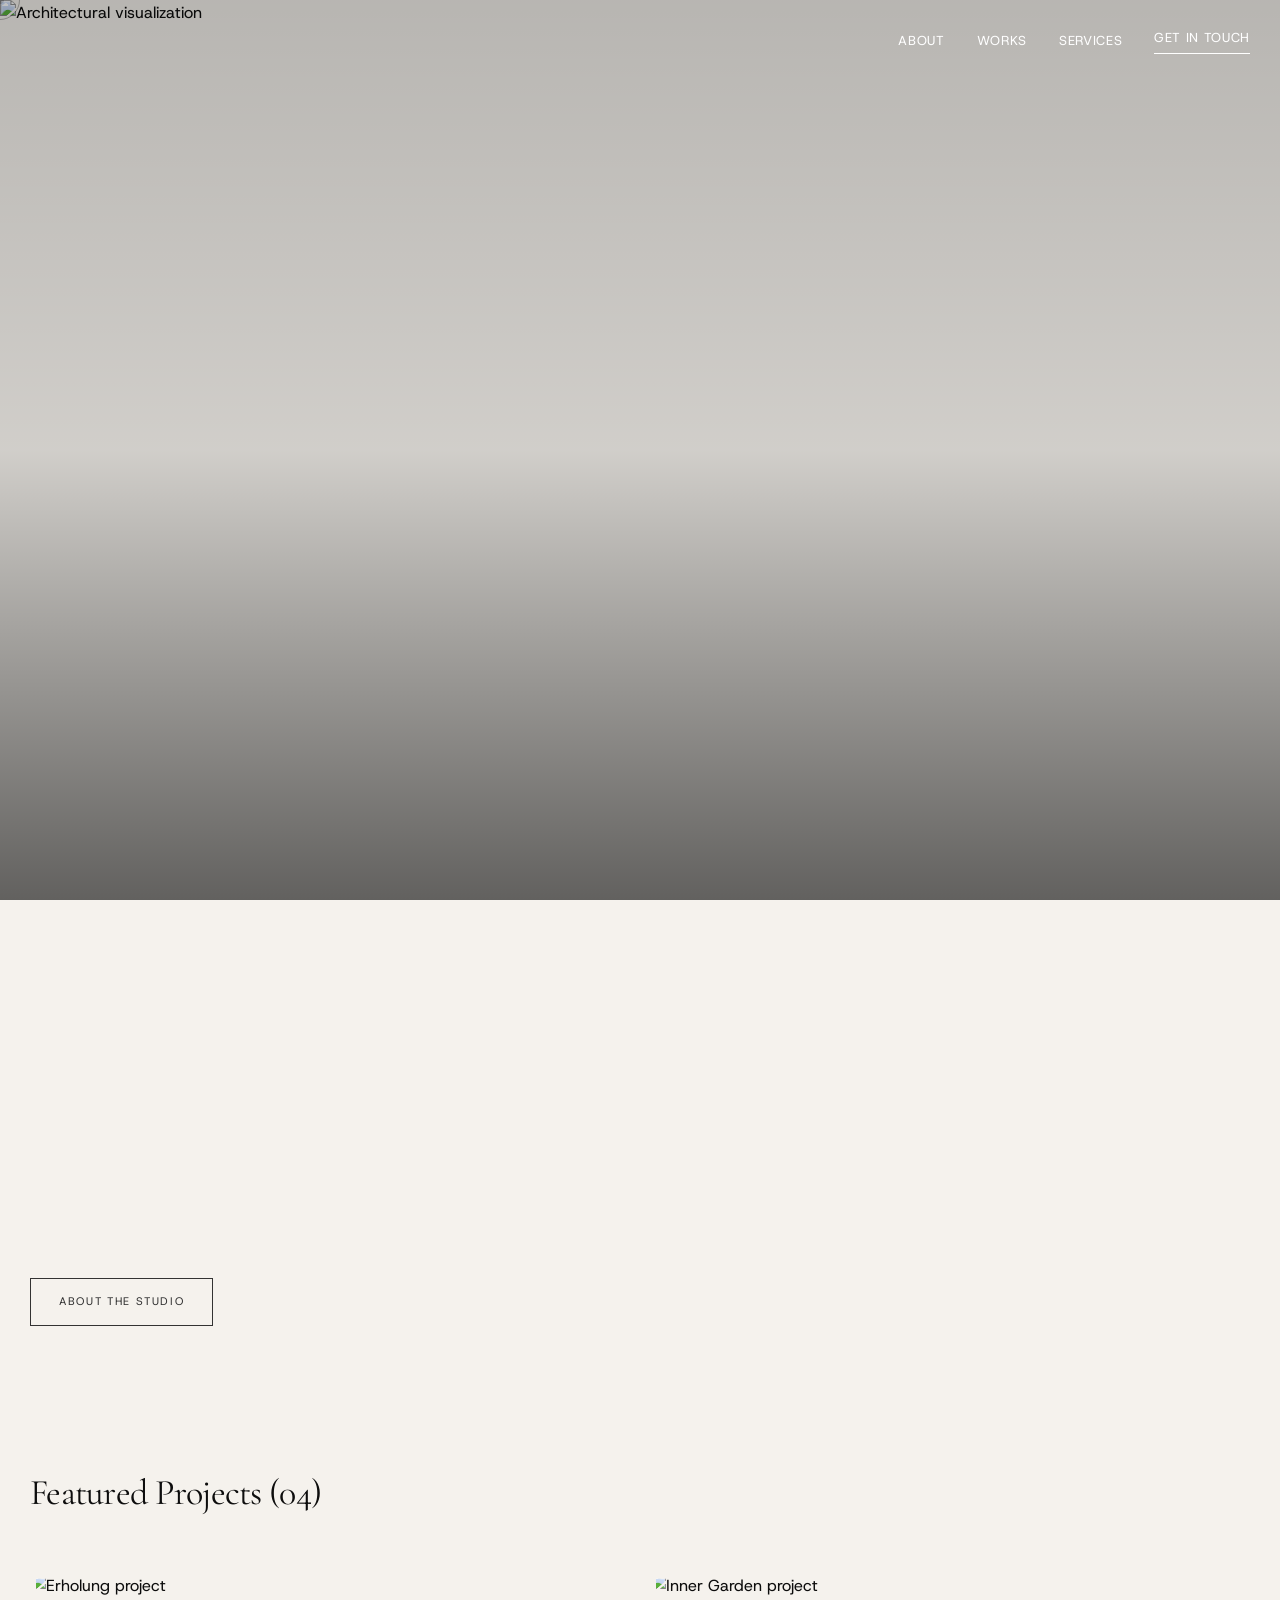
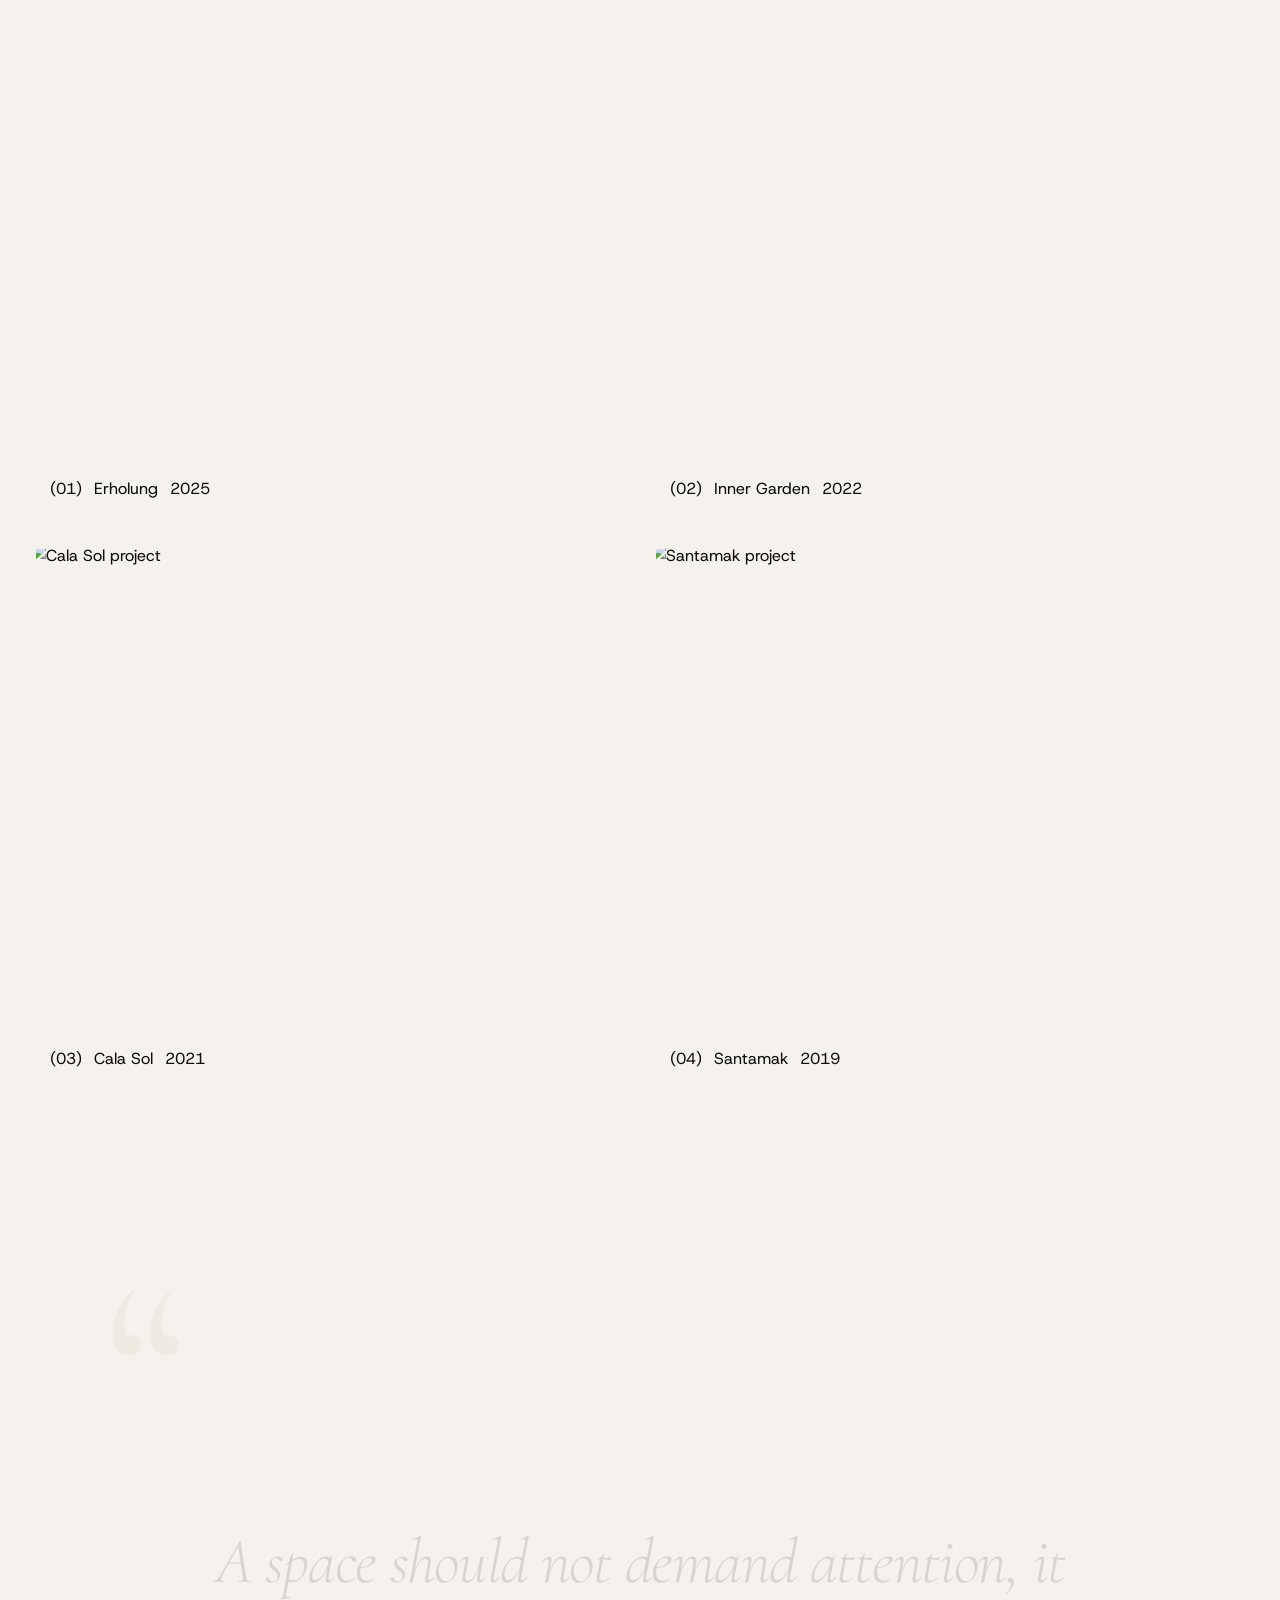
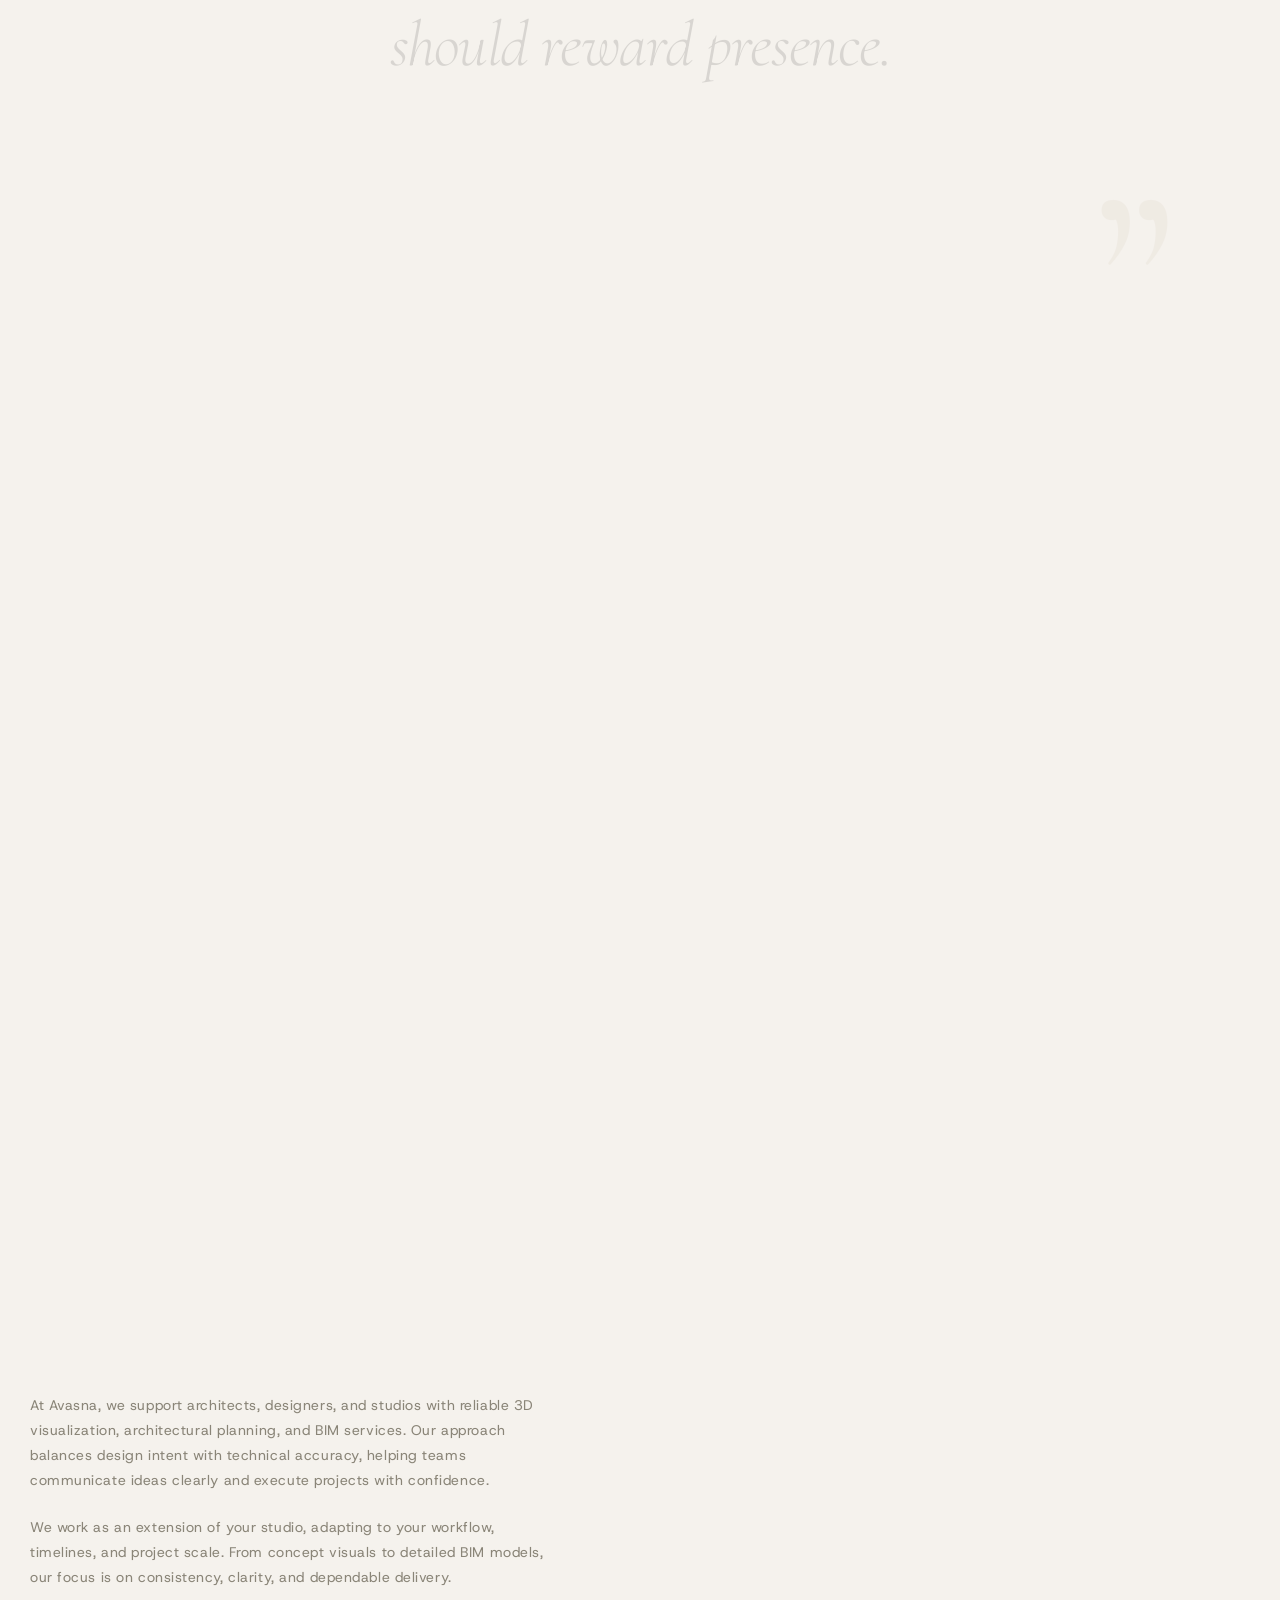
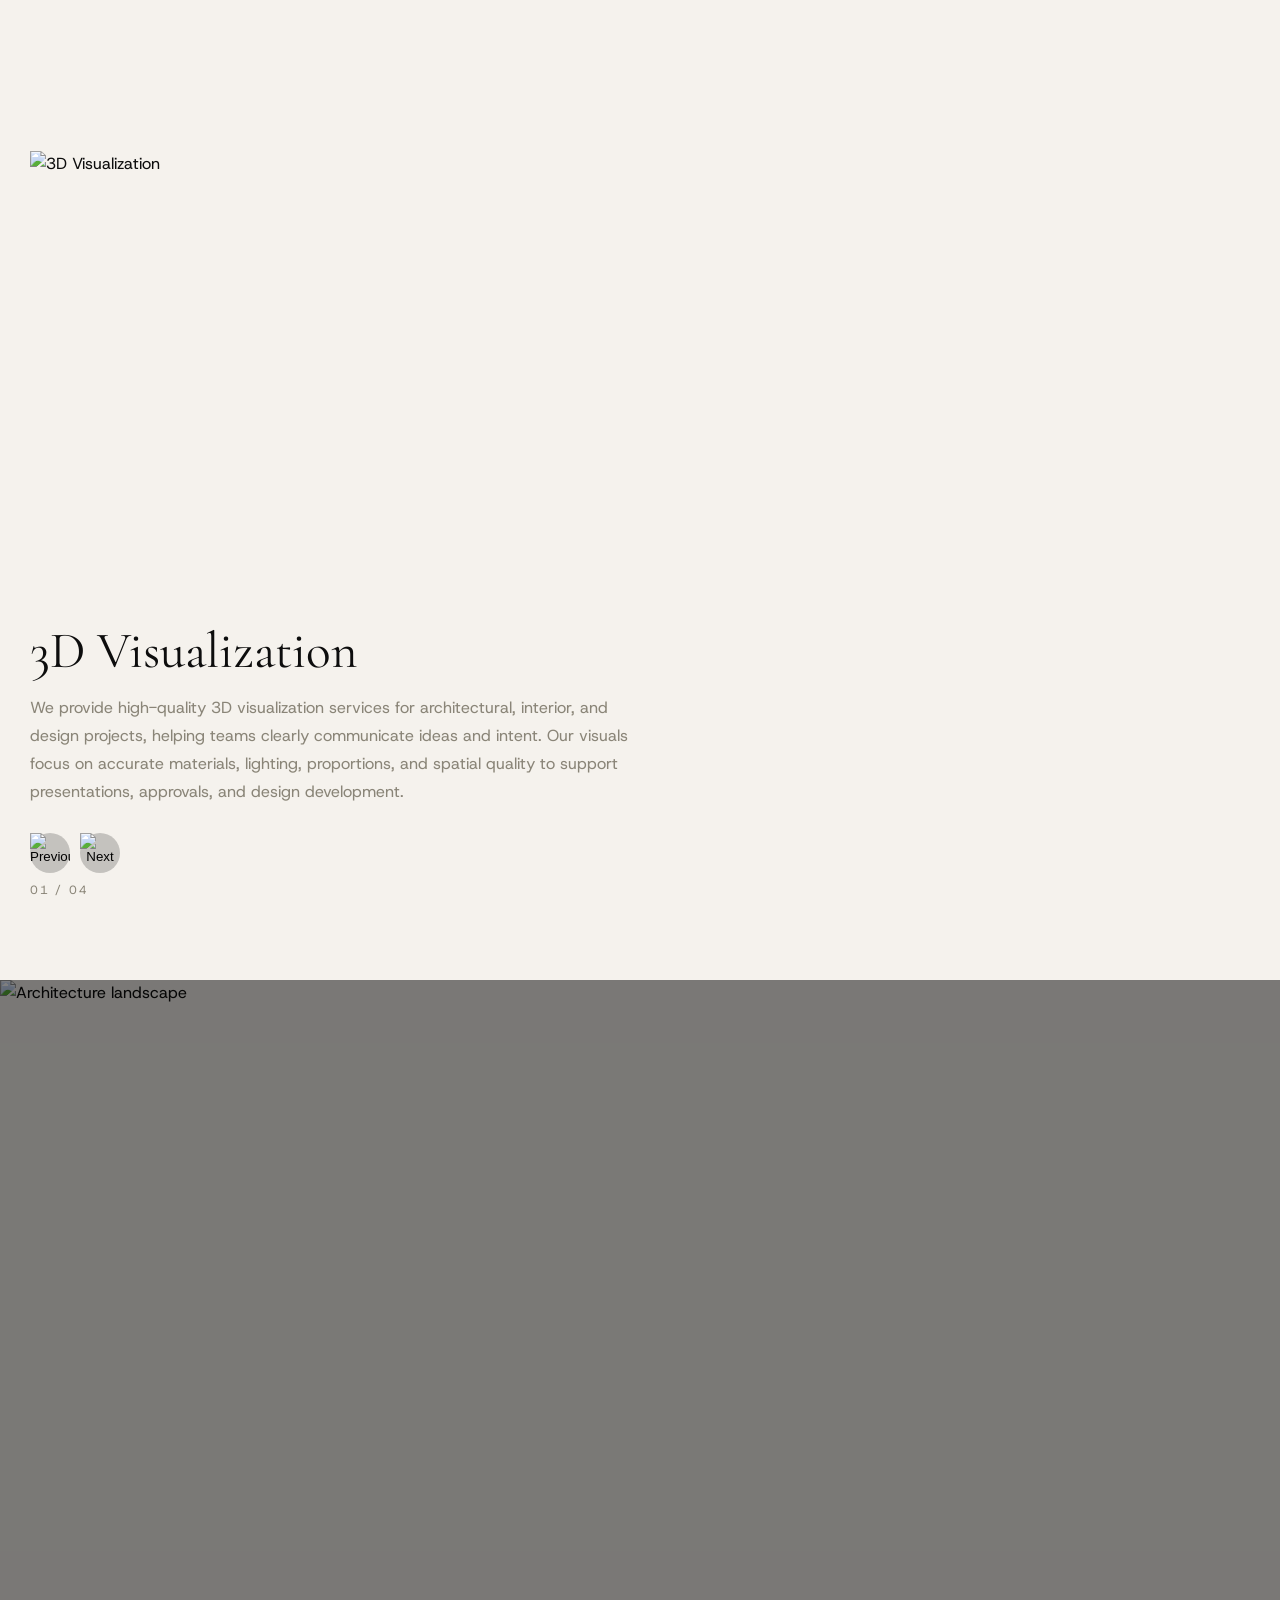
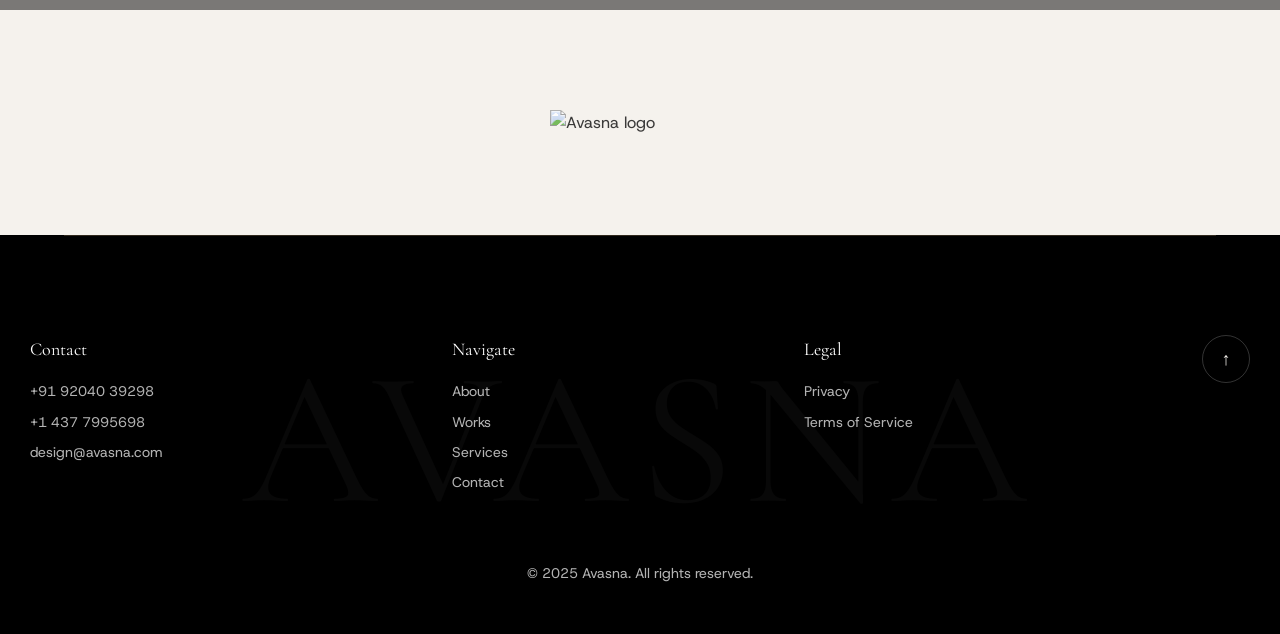
==== commit 49d91a30: "Add files via upload" ====
--- a/index.html
+++ b/index.html
@@ -1,973 +1,282 @@
-<!DOCTYPE html><!-- Made in Framer · framer.com ✨ --><!-- Published Apr 28, 2026, 6:02 PM UTC --><html lang="en" data-redirect-timezone="1" class="lenis"><head><meta http-equiv="Content-Type" content="text/html; charset=UTF-8"><style rel="stylesheet" type="text/css">@charset "utf-8";
-
-@font-face { font-family: "Host Grotesk"; font-style: italic; font-weight: 700; font-display: swap; src: url("https://fonts.gstatic.com/s/hostgrotesk/v5/co3SmWBnlCJ3U42vbbfdwMjZoULo4bgYM-BIrC-NwVKT9xd8AnI.woff2") format("woff2"); unicode-range: U+100-2BA, U+2BD-2C5, U+2C7-2CC, U+2CE-2D7, U+2DD-2FF, U+304, U+308, U+329, U+1D00-1DBF, U+1E00-1E9F, U+1EF2-1EFF, U+2020, U+20A0-20AB, U+20AD-20C0, U+2113, U+2C60-2C7F, U+A720-A7FF; }
-
-@font-face { font-family: "Host Grotesk"; font-style: italic; font-weight: 700; font-display: swap; src: url("https://fonts.gstatic.com/s/hostgrotesk/v5/co3SmWBnlCJ3U42vbbfdwMjZoULo4bgYM-BIrC-NwVKT-Rd8.woff2") format("woff2"); unicode-range: U+0-FF, U+131, U+152-153, U+2BB-2BC, U+2C6, U+2DA, U+2DC, U+304, U+308, U+329, U+2000-206F, U+20AC, U+2122, U+2191, U+2193, U+2212, U+2215, U+FEFF, U+FFFD; }
-
-@font-face { font-family: "Host Grotesk"; font-style: normal; font-weight: 700; font-display: swap; src: url("https://fonts.gstatic.com/s/hostgrotesk/v5/co3UmWBnlCJ3U42vbbfdwMjzqHAXOdFzqU5PuQDJ_h-j-w94.woff2") format("woff2"); unicode-range: U+100-2BA, U+2BD-2C5, U+2C7-2CC, U+2CE-2D7, U+2DD-2FF, U+304, U+308, U+329, U+1D00-1DBF, U+1E00-1E9F, U+1EF2-1EFF, U+2020, U+20A0-20AB, U+20AD-20C0, U+2113, U+2C60-2C7F, U+A720-A7FF; }
-
-@font-face { font-family: "Host Grotesk"; font-style: normal; font-weight: 700; font-display: swap; src: url("https://fonts.gstatic.com/s/hostgrotesk/v5/co3UmWBnlCJ3U42vbbfdwMjzqHAXOdFzqU5PuQDJ_hGj-w.woff2") format("woff2"); unicode-range: U+0-FF, U+131, U+152-153, U+2BB-2BC, U+2C6, U+2DA, U+2DC, U+304, U+308, U+329, U+2000-206F, U+20AC, U+2122, U+2191, U+2193, U+2212, U+2215, U+FEFF, U+FFFD; }
-
-@font-face { font-family: "Fragment Mono"; font-style: normal; font-weight: 400; src: url("https://fonts.gstatic.com/s/fragmentmono/v6/4iCr6K5wfMRRjxp0DA6-2CLnB45HhrUI.woff2") format("woff2"); unicode-range: U+460-52F, U+1C80-1C8A, U+20B4, U+2DE0-2DFF, U+A640-A69F, U+FE2E-FE2F; }
-
-@font-face { font-family: "Fragment Mono"; font-style: normal; font-weight: 400; src: url("https://fonts.gstatic.com/s/fragmentmono/v6/4iCr6K5wfMRRjxp0DA6-2CLnB41HhrUI.woff2") format("woff2"); unicode-range: U+100-2BA, U+2BD-2C5, U+2C7-2CC, U+2CE-2D7, U+2DD-2FF, U+304, U+308, U+329, U+1D00-1DBF, U+1E00-1E9F, U+1EF2-1EFF, U+2020, U+20A0-20AB, U+20AD-20C0, U+2113, U+2C60-2C7F, U+A720-A7FF; }
-
-@font-face { font-family: "Fragment Mono"; font-style: normal; font-weight: 400; src: url("https://fonts.gstatic.com/s/fragmentmono/v6/4iCr6K5wfMRRjxp0DA6-2CLnB4NHhg.woff2") format("woff2"); unicode-range: U+0-FF, U+131, U+152-153, U+2BB-2BC, U+2C6, U+2DA, U+2DC, U+304, U+308, U+329, U+2000-206F, U+20AC, U+2122, U+2191, U+2193, U+2212, U+2215, U+FEFF, U+FFFD; }
-
-@font-face { font-family: "Host Grotesk"; src: url("https://fonts.gstatic.com/s/hostgrotesk/v4/co3UmWBnlCJ3U42vbbfdwMjzqHAXOdFzqU5PubnOzhOp-j94InI.woff2"); font-display: swap; font-style: normal; font-weight: 300; }
-
-@font-face { font-family: "Host Grotesk"; src: url("https://fonts.gstatic.com/s/hostgrotesk/v4/co3UmWBnlCJ3U42vbbfdwMjzqHAXOdFzqU5PuefOzhOp-j94InI.woff2"); font-display: swap; font-style: normal; font-weight: 400; }
-
-@font-face { font-family: "Host Grotesk"; src: url("https://fonts.gstatic.com/s/hostgrotesk/v4/co3SmWBnlCJ3U42vbbfdwMjZoULo4bgYM-BIrC-NJlWj-x19MnL2jg.woff2"); font-display: swap; font-style: italic; font-weight: 400; }
-
-@font-face { font-family: "Host Grotesk"; src: url("https://fonts.gstatic.com/s/hostgrotesk/v4/co3SmWBnlCJ3U42vbbfdwMjZoULo4bgYM-BIrC-NeFWj-x19MnL2jg.woff2"); font-display: swap; font-style: italic; font-weight: 300; }
-
-@font-face { font-family: Inter; src: url("https://framerusercontent.com/assets/5vvr9Vy74if2I6bQbJvbw7SY1pQ.woff2"); font-display: swap; font-style: normal; font-weight: 400; unicode-range: U+460-52F, U+1C80-1C88, U+20B4, U+2DE0-2DFF, U+A640-A69F, U+FE2E-FE2F; }
-
-@font-face { font-family: Inter; src: url("https://framerusercontent.com/assets/EOr0mi4hNtlgWNn9if640EZzXCo.woff2"); font-display: swap; font-style: normal; font-weight: 400; unicode-range: U+301, U+400-45F, U+490-491, U+4B0-4B1, U+2116; }
-
-@font-face { font-family: Inter; src: url("https://framerusercontent.com/assets/Y9k9QrlZAqio88Klkmbd8VoMQc.woff2"); font-display: swap; font-style: normal; font-weight: 400; unicode-range: U+1F00-1FFF; }
-
-@font-face { font-family: Inter; src: url("https://framerusercontent.com/assets/OYrD2tBIBPvoJXiIHnLoOXnY9M.woff2"); font-display: swap; font-style: normal; font-weight: 400; unicode-range: U+370-3FF; }
-
-@font-face { font-family: Inter; src: url("https://framerusercontent.com/assets/JeYwfuaPfZHQhEG8U5gtPDZ7WQ.woff2"); font-display: swap; font-style: normal; font-weight: 400; unicode-range: U+100-24F, U+259, U+1E00-1EFF, U+2020, U+20A0-20AB, U+20AD-20CF, U+2113, U+2C60-2C7F, U+A720-A7FF; }
-
-@font-face { font-family: Inter; src: url("https://framerusercontent.com/assets/GrgcKwrN6d3Uz8EwcLHZxwEfC4.woff2"); font-display: swap; font-style: normal; font-weight: 400; unicode-range: U+0-FF, U+131, U+152-153, U+2BB-2BC, U+2C6, U+2DA, U+2DC, U+2000-206F, U+2070, U+2074-207E, U+2080-208E, U+20AC, U+2122, U+2191, U+2193, U+2212, U+2215, U+FEFF, U+FFFD; }
-
-@font-face { font-family: Inter; src: url("https://framerusercontent.com/assets/b6Y37FthZeALduNqHicBT6FutY.woff2"); font-display: swap; font-style: normal; font-weight: 400; unicode-range: U+102-103, U+110-111, U+128-129, U+168-169, U+1A0-1A1, U+1AF-1B0, U+1EA0-1EF9, U+20AB; }
-
-@font-face { font-family: Inter; src: url("https://framerusercontent.com/assets/CfMzU8w2e7tHgF4T4rATMPuWosA.woff2"); font-display: swap; font-style: italic; font-weight: 400; unicode-range: U+460-52F, U+1C80-1C88, U+20B4, U+2DE0-2DFF, U+A640-A69F, U+FE2E-FE2F; }
-
-@font-face { font-family: Inter; src: url("https://framerusercontent.com/assets/867QObYax8ANsfX4TGEVU9YiCM.woff2"); font-display: swap; font-style: italic; font-weight: 400; unicode-range: U+301, U+400-45F, U+490-491, U+4B0-4B1, U+2116; }
-
-@font-face { font-family: Inter; src: url("https://framerusercontent.com/assets/Oyn2ZbENFdnW7mt2Lzjk1h9Zb9k.woff2"); font-display: swap; font-style: italic; font-weight: 400; unicode-range: U+1F00-1FFF; }
-
-@font-face { font-family: Inter; src: url("https://framerusercontent.com/assets/cdAe8hgZ1cMyLu9g005pAW3xMo.woff2"); font-display: swap; font-style: italic; font-weight: 400; unicode-range: U+370-3FF; }
-
-@font-face { font-family: Inter; src: url("https://framerusercontent.com/assets/DOfvtmE1UplCq161m6Hj8CSQYg.woff2"); font-display: swap; font-style: italic; font-weight: 400; unicode-range: U+100-24F, U+259, U+1E00-1EFF, U+2020, U+20A0-20AB, U+20AD-20CF, U+2113, U+2C60-2C7F, U+A720-A7FF; }
-
-@font-face { font-family: Inter; src: url("https://framerusercontent.com/assets/pKRFNWFoZl77qYCAIp84lN1h944.woff2"); font-display: swap; font-style: italic; font-weight: 400; unicode-range: U+0-FF, U+131, U+152-153, U+2BB-2BC, U+2C6, U+2DA, U+2DC, U+2000-206F, U+2070, U+2074-207E, U+2080-208E, U+20AC, U+2122, U+2191, U+2193, U+2212, U+2215, U+FEFF, U+FFFD; }
-
-@font-face { font-family: Inter; src: url("https://framerusercontent.com/assets/tKtBcDnBMevsEEJKdNGhhkLzYo.woff2"); font-display: swap; font-style: italic; font-weight: 400; unicode-range: U+102-103, U+110-111, U+128-129, U+168-169, U+1A0-1A1, U+1AF-1B0, U+1EA0-1EF9, U+20AB; }
-
-@font-face { font-family: Inter; src: url("https://framerusercontent.com/assets/DpPBYI0sL4fYLgAkX8KXOPVt7c.woff2"); font-display: swap; font-style: normal; font-weight: 700; unicode-range: U+460-52F, U+1C80-1C88, U+20B4, U+2DE0-2DFF, U+A640-A69F, U+FE2E-FE2F; }
-
-@font-face { font-family: Inter; src: url("https://framerusercontent.com/assets/4RAEQdEOrcnDkhHiiCbJOw92Lk.woff2"); font-display: swap; font-style: normal; font-weight: 700; unicode-range: U+301, U+400-45F, U+490-491, U+4B0-4B1, U+2116; }
-
-@font-face { font-family: Inter; src: url("https://framerusercontent.com/assets/1K3W8DizY3v4emK8Mb08YHxTbs.woff2"); font-display: swap; font-style: normal; font-weight: 700; unicode-range: U+1F00-1FFF; }
-
-@font-face { font-family: Inter; src: url("https://framerusercontent.com/assets/tUSCtfYVM1I1IchuyCwz9gDdQ.woff2"); font-display: swap; font-style: normal; font-weight: 700; unicode-range: U+370-3FF; }
-
-@font-face { font-family: Inter; src: url("https://framerusercontent.com/assets/VgYFWiwsAC5OYxAycRXXvhze58.woff2"); font-display: swap; font-style: normal; font-weight: 700; unicode-range: U+100-24F, U+259, U+1E00-1EFF, U+2020, U+20A0-20AB, U+20AD-20CF, U+2113, U+2C60-2C7F, U+A720-A7FF; }
-
-@font-face { font-family: Inter; src: url("https://framerusercontent.com/assets/syRNPWzAMIrcJ3wIlPIP43KjQs.woff2"); font-display: swap; font-style: normal; font-weight: 700; unicode-range: U+0-FF, U+131, U+152-153, U+2BB-2BC, U+2C6, U+2DA, U+2DC, U+2000-206F, U+2070, U+2074-207E, U+2080-208E, U+20AC, U+2122, U+2191, U+2193, U+2212, U+2215, U+FEFF, U+FFFD; }
-
-@font-face { font-family: Inter; src: url("https://framerusercontent.com/assets/GIryZETIX4IFypco5pYZONKhJIo.woff2"); font-display: swap; font-style: normal; font-weight: 700; unicode-range: U+102-103, U+110-111, U+128-129, U+168-169, U+1A0-1A1, U+1AF-1B0, U+1EA0-1EF9, U+20AB; }
-
-@font-face { font-family: "Host Grotesk Placeholder"; src: local("Arial"); ascent-override: 95.95%; descent-override: 29.78%; line-gap-override: 0%; size-adjust: 105.78%; }
-
-@font-face { font-family: "Inter Placeholder"; src: local("Arial"); ascent-override: 89.79%; descent-override: 22.36%; line-gap-override: 0%; size-adjust: 107.89%; }</style><style rel="stylesheet" type="text/css">@charset "utf-8";
-
-html, body, #main { box-sizing: border-box; margin: 0px; padding: 0px; }
-
-:root { -webkit-font-smoothing: antialiased; }
-
-* { box-sizing: border-box; -webkit-font-smoothing: inherit; }
-
-h1, h2, h3, h4, h5, h6, p, figure { margin: 0px; }
-
-body, input, textarea, select, button { font-family: sans-serif; font-size: 12px; }
-
-body { --token-b04ecc87-68a2-4df7-bd32-e482e339b98a: #0d0d0d; --token-09e12441-e142-4505-ad49-e5d8f401408b: #fff; --token-86a23de7-5abe-4ce6-b6ca-3b302cff504c: #333; --token-9c300699-ebf3-44ca-b4b8-ae46031bf176: gray; --token-7cbaa607-d49f-4967-8602-5490457921b4: #666; --token-41e4feda-c00f-41d3-b81e-1931f2bbbe57: #e5e5e5; }
-
-@supports (z-index:calc(infinity)) {
-  #__framer-badge-container { --infinity: infinity; }
-}
-
-#__framer-badge-container { pointer-events: none; width: 100%; z-index: calc(var(--infinity,2147480000)); justify-content: flex-end; padding: 20px; display: flex; position: fixed; bottom: 0px; }
-
-@supports (background:-webkit-named-image(i)) and (not (grid-template-rows:subgrid)) {
-  body { --framer-will-change-override: transform; }
-}
-
-@supports (background:-webkit-named-image(i)) and (not (position-area:top right)) {
-  body { --framer-will-change-filter-override: filter; }
-}
-
-[data-framer-component-type="Text"] div div span, [data-framer-component-type="Text"] a div span, [data-framer-component-type="Text"] span span span, [data-framer-component-type="Text"] p span span, [data-framer-component-type="Text"] h1 span span, [data-framer-component-type="Text"] h2 span span, [data-framer-component-type="Text"] h3 span span, [data-framer-component-type="Text"] h4 span span, [data-framer-component-type="Text"] h5 span span, [data-framer-component-type="Text"] h6 span span, [data-framer-component-type="Text"] a { font-family: var(--font-family); font-style: var(--font-style); font-weight: min(calc(var(--framer-font-weight-increase,0) + var(--font-weight,400)),900); color: var(--text-color); letter-spacing: var(--letter-spacing); font-size: var(--font-size); text-transform: var(--text-transform); --text-decoration: var(--framer-text-decoration-style,solid)var(--framer-text-decoration,none)var(--framer-text-decoration-color,currentcolor)var(--framer-text-decoration-thickness,auto); --text-decoration-skip-ink: var(--framer-text-decoration-skip-ink); --text-underline-offset: var(--framer-text-decoration-offset); line-height: var(--line-height); --font-family: var(--framer-font-family); --font-style: var(--framer-font-style); --font-weight: var(--framer-font-weight); --text-color: var(--framer-text-color); --letter-spacing: var(--framer-letter-spacing); --font-size: var(--framer-font-size); --text-transform: var(--framer-text-transform); --line-height: var(--framer-line-height); }
-
-@supports not (color:color(display-p3 1 1 1)) {
-  p.framer-text, div.framer-text, h1.framer-text, h2.framer-text, h3.framer-text, h4.framer-text, h5.framer-text, h6.framer-text, li.framer-text, ol.framer-text, ul.framer-text, span.framer-text:not([data-text-fill]) { color: var(--framer-blockquote-text-color-rgb,var(--framer-blockquote-text-color,var(--framer-text-color-rgb,var(--framer-text-color,#000)))); -webkit-text-stroke-color: var(--framer-text-stroke-color-rgb,var(--framer-text-stroke-color,initial)); }
-  mark.framer-text { background-color: var(--framer-blockquote-text-background-color-rgb,var(--framer-blockquote-text-background-color,var(--framer-text-background-color-rgb,var(--framer-text-background-color,initial)))); }
-}
-
-@supports not (color:color(display-p3 1 1 1)) {
-  code.framer-text, code.framer-text span.framer-text:not([data-text-fill]) { color: var(--framer-blockquote-text-color-rgb,var(--framer-blockquote-text-color,var(--framer-code-text-color-rgb,var(--framer-code-text-color,var(--framer-text-color-rgb,var(--framer-text-color,#000)))))); }
-}
-
-@supports not (color:color(display-p3 1 1 1)) {
-  a.framer-text, span.framer-text[data-nested-link] { color: var(--framer-blockquote-text-color-rgb,var(--framer-blockquote-text-color,var(--framer-link-text-color-rgb,var(--framer-link-text-color,var(--framer-text-color-rgb,var(--framer-text-color,#000)))))); background-color: var(--framer-link-text-background-color-rgb,var(--framer-link-text-background-color,initial)); text-decoration-color: var(--framer-link-text-decoration-color-rgb,var(--framer-link-text-decoration-color,var(--framer-text-decoration-color-rgb,var(--framer-text-decoration-color,currentcolor)))); }
-}
-
-@supports not (color:color(display-p3 1 1 1)) {
-  code.framer-text a.framer-text, code.framer-text a.framer-text span.framer-text:not([data-text-fill]), code.framer-text span.framer-text[data-nested-link], code.framer-text span.framer-text[data-nested-link] span.framer-text:not([data-text-fill]) { color: var(--framer-blockquote-text-color-rgb,var(--framer-blockquote-text-color,var(--framer-link-text-color-rgb,var(--framer-link-text-color,var(--framer-code-text-color-rgb,var(--framer-code-text-color,var(--framer-text-color-rgb,var(--framer-text-color,#000)))))))); }
-}
-
-@supports not (color:color(display-p3 1 1 1)) {
-  a.framer-text:hover, span.framer-text[data-nested-link]:hover { color: var(--framer-link-hover-text-color-rgb,var(--framer-link-hover-text-color,var(--framer-blockquote-text-color-rgb,var(--framer-blockquote-text-color,var(--framer-link-text-color-rgb,var(--framer-link-text-color,var(--framer-text-color-rgb,var(--framer-text-color,#000)))))))); background-color: var(--framer-link-hover-text-background-color-rgb,var(--framer-link-hover-text-background-color,var(--framer-link-text-background-color-rgb,var(--framer-link-text-background-color,var(--framer-text-background-color-rgb,var(--framer-text-background-color,initial)))))); text-decoration-color: var(--framer-link-hover-text-decoration-color-rgb,var(--framer-link-hover-text-decoration-color,var(--framer-link-text-decoration-color-rgb,var(--framer-link-text-decoration-color,var(--framer-text-decoration-color-rgb,var(--framer-text-decoration-color,currentcolor)))))); }
-}
-
-@supports not (color:color(display-p3 1 1 1)) {
-  code.framer-text a.framer-text:hover, code.framer-text span.framer-text[data-nested-link]:hover { color: var(--framer-link-hover-text-color-rgb,var(--framer-link-hover-text-color,var(--framer-blockquote-text-color-rgb,var(--framer-blockquote-text-color,var(--framer-link-text-color-rgb,var(--framer-link-text-color,var(--framer-code-text-color-rgb,var(--framer-code-text-color,var(--framer-text-color-rgb,var(--framer-text-color,#000)))))))))); }
-}
-
-@supports not (color:color(display-p3 1 1 1)) {
-  a.framer-text[data-framer-page-link-current], span.framer-text[data-framer-page-link-current] { color: var(--framer-link-current-text-color-rgb,var(--framer-link-current-text-color,var(--framer-link-text-color-rgb,var(--framer-link-text-color,var(--framer-text-color-rgb,var(--framer-text-color,#000)))))); background-color: var(--framer-link-current-text-background-color-rgb,var(--framer-link-current-text-background-color,var(--framer-link-text-background-color-rgb,var(--framer-link-text-background-color,var(--framer-text-background-color-rgb,var(--framer-text-background-color,initial)))))); text-decoration-color: var(--framer-link-current-text-decoration-color-rgb,var(--framer-link-current-text-decoration-color,var(--framer-link-text-decoration-color-rgb,var(--framer-link-text-decoration-color,var(--framer-text-decoration-color-rgb,var(--framer-text-decoration-color,currentcolor)))))); }
-}
-
-@supports not (color:color(display-p3 1 1 1)) {
-  code.framer-text a.framer-text[data-framer-page-link-current], code.framer-text a.framer-text[data-framer-page-link-current] span.framer-text:not([data-text-fill]), code.framer-text span.framer-text[data-framer-page-link-current], code.framer-text span.framer-text[data-framer-page-link-current] span.framer-text:not([data-text-fill]) { color: var(--framer-link-current-text-color-rgb,var(--framer-link-current-text-color,var(--framer-link-text-color-rgb,var(--framer-link-text-color,var(--framer-code-text-color-rgb,var(--framer-code-text-color,var(--framer-text-color-rgb,var(--framer-text-color,#000)))))))); background-color: var(--framer-link-current-text-background-color-rgb,var(--framer-link-current-text-background-color,var(--framer-link-text-background-color-rgb,var(--framer-link-text-background-color,var(--framer-text-background-color-rgb,var(--framer-text-background-color,initial)))))); }
-}
-
-@supports not (color:color(display-p3 1 1 1)) {
-  a.framer-text[data-framer-page-link-current]:hover, span.framer-text[data-framer-page-link-current]:hover { color: var(--framer-link-hover-text-color-rgb,var(--framer-link-hover-text-color,var(--framer-link-current-text-color-rgb,var(--framer-link-current-text-color,var(--framer-link-text-color-rgb,var(--framer-link-text-color,var(--framer-code-text-color-rgb,var(--framer-code-text-color,var(--framer-text-color-rgb,var(--framer-text-color,#000)))))))))); background-color: var(--framer-link-hover-text-background-color-rgb,var(--framer-link-hover-text-background-color,var(--framer-link-current-text-background-color-rgb,var(--framer-link-current-text-background-color,var(--framer-link-text-background-color-rgb,var(--framer-link-text-background-color,initial)))))); text-decoration-color: var(--framer-link-hover-text-decoration-color-rgb,var(--framer-link-hover-text-decoration-color,var(--framer-link-current-text-decoration-color-rgb,var(--framer-link-current-text-decoration-color,var(--framer-link-text-decoration-color-rgb,var(--framer-link-text-decoration-color,var(--framer-text-decoration-color-rgb,var(--framer-text-decoration-color,currentcolor)))))))); }
-}
-
-@supports not (color:color(display-p3 1 1 1)) {
-  code.framer-text a.framer-text[data-framer-page-link-current]:hover, code.framer-text a.framer-text[data-framer-page-link-current]:hover span.framer-text:not([data-text-fill]), code.framer-text span.framer-text[data-framer-page-link-current]:hover, code.framer-text span.framer-text[data-framer-page-link-current]:hover span.framer-text:not([data-text-fill]) { color: var(--framer-link-hover-text-color-rgb,var(--framer-link-hover-text-color,var(--framer-link-current-text-color-rgb,var(--framer-link-current-text-color,var(--framer-link-text-color-rgb,var(--framer-link-text-color,var(--framer-code-text-color-rgb,var(--framer-code-text-color,var(--framer-text-color-rgb,var(--framer-text-color,#000)))))))))); background-color: var(--framer-link-hover-text-background-color-rgb,var(--framer-link-hover-text-background-color,var(--framer-link-current-text-background-color-rgb,var(--framer-link-current-text-background-color,var(--framer-link-text-background-color-rgb,var(--framer-link-text-background-color,initial)))))); }
-}
-
-@supports not (aspect-ratio:1) {
-  .framer-text-module:not([data-width="fit"])[style*="aspect-ratio"] { position: relative !important; }
-  .framer-text-module:not([data-width="fit"])[style*="aspect-ratio"]::before { content: ""; padding-bottom: calc(100%/calc(var(--aspect-ratio))); display: block; }
-  .framer-text-module[data-width="fill"] > :first-child, .framer-text-module[data-width="fill"] > .ssr-variant > :first-child, .framer-text-module:not([data-width="fit"])[style*="aspect-ratio"] > :first-child, .framer-text-module:not([data-width="fit"])[style*="aspect-ratio"] > .ssr-variant > :first-child { position: absolute; top: 0px; left: 0px; height: 100% !important; }
-}
-
-@supports not (overflow:clip) {
-  :root { --overflow-clip-fallback: hidden; }
-}
-
-@supports (background:-webkit-named-image(i)) and (not (contain-intrinsic-size:inherit)) {
-  div.framer-text, p.framer-text, h1.framer-text, h2.framer-text, h3.framer-text, h4.framer-text, h5.framer-text, h6.framer-text, ol.framer-text, ul.framer-text, li.framer-text, blockquote.framer-text, .framer-text.framer-image { display: var(--text-truncation-display-inline-for-safari-16,revert); }
-  div.framer-text::after, p.framer-text::after, h1.framer-text::after, h2.framer-text::after, h3.framer-text::after, h4.framer-text::after, h5.framer-text::after, h6.framer-text::after, ol.framer-text::after, ul.framer-text::after, li.framer-text::after, blockquote.framer-text::after, .framer-text.framer-image::after { content: var(--text-truncation-line-break-for-safari-16); white-space: pre; }
-  .framer-text.framer-text-module, .framer-text.framer-table-wrapper { display: var(--text-truncation-display-none-for-safari-16,revert); }
-  p.framer-text[data-text-fill] { display: var(--text-truncation-display-inline-for-safari-16,inline-block); }
-}
-
-@supports (corner-shape:superellipse(2)) {
-  :root { --one-if-corner-shape-supported: 1; }
-}
-
-.framer-cursor-none, .framer-cursor-none * { cursor: none !important; }
-
-.framer-pointer-events-none, .framer-pointer-events-none * { pointer-events: none !important; }
-
-@supports (aspect-ratio:1) {
-  body { --framer-aspect-ratio-supported: auto; }
-}
-
-.framer-yFeuA.framer-1043i7g, .framer-yFeuA .framer-1043i7g { display: block; }
-
-.framer-yFeuA.framer-j2be88 { background-color: var(--cexm24); height: min-content; overflow: var(--overflow-clip-fallback,clip); flex-flow: column; place-content: center flex-start; align-items: center; gap: 0px; width: 100%; padding: 0px; display: flex; position: relative; }
-
-.framer-yFeuA .framer-1ohpsdu-container { flex: 0 0 auto; order: -1000; width: auto; height: auto; position: relative; }
-
-.framer-yFeuA .framer-xy6aq4-container { mix-blend-mode: exclusion; z-index: 1; flex: 0 0 auto; order: -999; height: 90px; position: absolute; top: 3px; left: 0px; right: 0px; }
-
-.framer-yFeuA .framer-1uzpf1x { background: 0px 0px; flex-grow: 1; width: 0px; height: 0px; margin: 0px; position: relative; }
-
-.framer-yFeuA .framer-1k9ipc8-container { flex: 0 0 auto; order: 1003; width: 100%; height: auto; position: relative; }
-
-[data-layout-template="true"] > #overlay { margin-bottom: 0px; }
-
-@media (max-width: 809.98px) {
-  .framer-yFeuA .framer-xy6aq4-container { z-index: 3; }
-}
-
-html.lenis { height: auto; }
-
-.lenis.lenis-smooth { scroll-behavior: auto !important; }
-
-.lenis.lenis-smooth [data-lenis-prevent] { overscroll-behavior: contain; }
-
-.lenis.lenis-stopped { overflow: hidden; }
-
-.lenis.lenis-scrolling iframe { pointer-events: none; }
-
-.ssr-variant { display: contents; }
-
-@supports (aspect-ratio:1) {
-  body { --framer-aspect-ratio-supported: auto; }
-}
-
-.framer-7GdkX.framer-1e9wqk6, .framer-7GdkX .framer-1e9wqk6 { display: block; }
-
-.framer-7GdkX.framer-1wmwcae { height: 90px; overflow: var(--overflow-clip-fallback,clip); flex-flow: row; place-content: center; align-items: center; gap: 10px; width: 1440px; padding: 30px 30px 10px; display: flex; position: relative; }
-
-.framer-7GdkX .framer-1fzc1bp { z-index: 1; flex-flow: row; flex: 0 0 auto; place-content: center; align-items: center; gap: 10px; width: 1380px; max-width: 1440px; height: min-content; padding: 0px; display: flex; position: absolute; top: 50%; left: 50%; overflow: visible; }
-
-.framer-7GdkX .framer-2upris { flex: 1 0 0px; width: 1px; height: 60px; position: relative; overflow: visible; }
-
-.framer-7GdkX .framer-1wxvv9b { flex-flow: column; flex: 0 0 auto; place-content: center; align-items: center; gap: 10px; width: 100%; height: min-content; padding: 0px; display: flex; position: absolute; top: 50%; left: 0px; overflow: visible; }
-
-.framer-7GdkX .framer-1jhp6m1 { flex-flow: row; flex: 0 0 auto; place-content: center; align-items: center; gap: 10px; width: 100%; height: min-content; min-height: 38px; padding: 0px; display: flex; position: relative; overflow: visible; }
-
-.framer-7GdkX .framer-jz6gxt { flex-flow: row; flex: 1 0 0px; place-content: center; align-items: center; gap: 10px; width: 1px; height: min-content; min-height: 18px; padding: 0px; display: flex; position: relative; overflow: visible; }
-
-.framer-7GdkX .framer-1s2bmk1 { z-index: 1; flex-flow: row; flex: 0 0 auto; place-content: center flex-start; align-items: center; gap: 23px; width: 583px; height: min-content; padding: 0px; display: flex; position: absolute; top: 0px; left: -86px; overflow: visible; }
-
-.framer-7GdkX .framer-j4qfgc-container, .framer-7GdkX .framer-14vsnzj-container, .framer-7GdkX .framer-1b5q5rx-container { flex: 0 0 auto; width: auto; height: auto; position: relative; }
-
-.framer-7GdkX .framer-kvrum3-container { z-index: 1; flex: 0 0 auto; width: auto; position: absolute; top: 0px; bottom: 0px; right: 0px; }
-
-.framer-7GdkX.framer-v-bz07c2.framer-1wmwcae { width: 810px; }
-
-.framer-7GdkX.framer-v-aj4mwl.framer-1wmwcae, .framer-7GdkX.framer-v-1c3mzxp.framer-1wmwcae { width: 390px; padding: 30px 10px 10px; }
-
-.framer-7GdkX.framer-v-aj4mwl .framer-jz6gxt, .framer-7GdkX.framer-v-1c3mzxp .framer-jz6gxt { flex: 0 0 auto; width: min-content; min-width: 180px; }
-
-@supports (aspect-ratio:1) {
-  body { --framer-aspect-ratio-supported: auto; }
-}
-
-.framer-FZvWF.framer-17ak8ur, .framer-FZvWF .framer-17ak8ur { display: block; }
-
-.framer-FZvWF.framer-1cfmz4l { cursor: pointer; flex-flow: column; place-content: center; align-items: center; gap: 10px; width: min-content; height: min-content; padding: 0px; text-decoration: none; display: flex; position: relative; overflow: visible; }
-
-.framer-FZvWF .framer-uc7dh { white-space: pre; flex: 0 0 auto; width: auto; height: auto; position: relative; }
-
-.framer-Exf4s .framer-styles-preset-r2e871:not(.rich-text-wrapper), .framer-Exf4s .framer-styles-preset-r2e871.rich-text-wrapper p { --framer-font-family: "Host Grotesk","Host Grotesk Placeholder",sans-serif; --framer-font-family-bold: "Host Grotesk","Host Grotesk Placeholder",sans-serif; --framer-font-family-bold-italic: "Host Grotesk","Host Grotesk Placeholder",sans-serif; --framer-font-family-italic: "Host Grotesk","Host Grotesk Placeholder",sans-serif; --framer-font-open-type-features: normal; --framer-font-size: calc(var(--framer-root-font-size,1rem)*2.5); --framer-font-style: normal; --framer-font-style-bold: normal; --framer-font-style-bold-italic: italic; --framer-font-style-italic: italic; --framer-font-variation-axes: normal; --framer-font-weight: 300; --framer-font-weight-bold: 400; --framer-font-weight-bold-italic: 400; --framer-font-weight-italic: 300; --framer-letter-spacing: -.04em; --framer-line-height: 100%; --framer-paragraph-spacing: 20px; --framer-text-alignment: start; --framer-text-color: #000; --framer-text-decoration: none; --framer-text-stroke-color: initial; --framer-text-stroke-width: initial; --framer-text-transform: none; }
-
-body { --framer-will-change-override: none; }
-
-@supports (background:-webkit-named-image(i)) and (not (grid-template-rows:subgrid)) {
-  body { --framer-will-change-override: transform; }
-}
-
-body { --framer-will-change-filter-override: none; }
-
-@supports (background:-webkit-named-image(i)) and (not (position-area:top right)) {
-  body { --framer-will-change-filter-override: filter; }
-}
-
-[data-framer-component-type] { position: absolute; }
-
-[data-framer-component-type="Text"] { cursor: inherit; }
-
-[data-framer-component-text-autosized] * { white-space: pre; }
-
-[data-framer-component-type="Text"] > * { text-align: var(--framer-text-alignment,start); }
-
-[data-framer-component-type="Text"] span span, [data-framer-component-type="Text"] p span, [data-framer-component-type="Text"] h1 span, [data-framer-component-type="Text"] h2 span, [data-framer-component-type="Text"] h3 span, [data-framer-component-type="Text"] h4 span, [data-framer-component-type="Text"] h5 span, [data-framer-component-type="Text"] h6 span { display: block; }
-
-[data-framer-component-type="Text"] span span span, [data-framer-component-type="Text"] p span span, [data-framer-component-type="Text"] h1 span span, [data-framer-component-type="Text"] h2 span span, [data-framer-component-type="Text"] h3 span span, [data-framer-component-type="Text"] h4 span span, [data-framer-component-type="Text"] h5 span span, [data-framer-component-type="Text"] h6 span span { display: unset; }
-
-[data-framer-component-type="Text"] div div span, [data-framer-component-type="Text"] a div span, [data-framer-component-type="Text"] span span span, [data-framer-component-type="Text"] p span span, [data-framer-component-type="Text"] h1 span span, [data-framer-component-type="Text"] h2 span span, [data-framer-component-type="Text"] h3 span span, [data-framer-component-type="Text"] h4 span span, [data-framer-component-type="Text"] h5 span span, [data-framer-component-type="Text"] h6 span span, [data-framer-component-type="Text"] a { font-family: var(--font-family); font-style: var(--font-style); font-weight: min(calc(var(--framer-font-weight-increase,0) + var(--font-weight,400)),900); color: var(--text-color); letter-spacing: var(--letter-spacing); font-size: var(--font-size); text-transform: var(--text-transform); --text-decoration: var(--framer-text-decoration-style,solid)var(--framer-text-decoration,none)var(--framer-text-decoration-color,currentcolor)var(--framer-text-decoration-thickness,auto); --text-decoration-skip-ink: var(--framer-text-decoration-skip-ink); --text-underline-offset: var(--framer-text-decoration-offset); line-height: var(--line-height); --font-family: var(--framer-font-family); --font-style: var(--framer-font-style); --font-weight: var(--framer-font-weight); --text-color: var(--framer-text-color); --letter-spacing: var(--framer-letter-spacing); --font-size: var(--framer-font-size); --text-transform: var(--framer-text-transform); --line-height: var(--framer-line-height); }
-
-[data-framer-component-type="Text"] a, [data-framer-component-type="Text"] a div span, [data-framer-component-type="Text"] a span span span, [data-framer-component-type="Text"] a p span span, [data-framer-component-type="Text"] a h1 span span, [data-framer-component-type="Text"] a h2 span span, [data-framer-component-type="Text"] a h3 span span, [data-framer-component-type="Text"] a h4 span span, [data-framer-component-type="Text"] a h5 span span, [data-framer-component-type="Text"] a h6 span span { --font-family: var(--framer-link-font-family,var(--framer-font-family)); --font-style: var(--framer-link-font-style,var(--framer-font-style)); --font-weight: var(--framer-link-font-weight,var(--framer-font-weight)); --text-color: var(--framer-link-text-color,var(--framer-text-color)); --font-size: var(--framer-link-font-size,var(--framer-font-size)); --text-transform: var(--framer-link-text-transform,var(--framer-text-transform)); --text-decoration: var(--framer-link-text-decoration-style,var(--framer-text-decoration-style,solid))var(--framer-link-text-decoration,var(--framer-text-decoration,none))var(--framer-link-text-decoration-color,var(--framer-text-decoration-color,currentcolor))var(--framer-link-text-decoration-thickness,var(--framer-text-decoration-thickness,auto)); --text-decoration-skip-ink: var(--framer-link-text-decoration-skip-ink,var(--framer-text-decoration-skip-ink)); --text-underline-offset: var(--framer-link-text-decoration-offset,var(--framer-text-decoration-offset)); }
-
-[data-framer-component-type="Text"] a:hover, [data-framer-component-type="Text"] a div span:hover, [data-framer-component-type="Text"] a span span span:hover, [data-framer-component-type="Text"] a p span span:hover, [data-framer-component-type="Text"] a h1 span span:hover, [data-framer-component-type="Text"] a h2 span span:hover, [data-framer-component-type="Text"] a h3 span span:hover, [data-framer-component-type="Text"] a h4 span span:hover, [data-framer-component-type="Text"] a h5 span span:hover, [data-framer-component-type="Text"] a h6 span span:hover { --font-family: var(--framer-link-hover-font-family,var(--framer-link-font-family,var(--framer-font-family))); --font-style: var(--framer-link-hover-font-style,var(--framer-link-font-style,var(--framer-font-style))); --font-weight: var(--framer-link-hover-font-weight,var(--framer-link-font-weight,var(--framer-font-weight))); --text-color: var(--framer-link-hover-text-color,var(--framer-link-text-color,var(--framer-text-color))); --font-size: var(--framer-link-hover-font-size,var(--framer-link-font-size,var(--framer-font-size))); --text-transform: var(--framer-link-hover-text-transform,var(--framer-link-text-transform,var(--framer-text-transform))); --text-decoration: var(--framer-link-hover-text-decoration-style,var(--framer-link-text-decoration-style,var(--framer-text-decoration-style,solid)))var(--framer-link-hover-text-decoration,var(--framer-link-text-decoration,var(--framer-text-decoration,none)))var(--framer-link-hover-text-decoration-color,var(--framer-link-text-decoration-color,var(--framer-text-decoration-color,currentcolor)))var(--framer-link-hover-text-decoration-thickness,var(--framer-link-text-decoration-thickness,var(--framer-text-decoration-thickness,auto))); --text-decoration-skip-ink: var(--framer-link-hover-text-decoration-skip-ink,var(--framer-link-text-decoration-skip-ink,var(--framer-text-decoration-skip-ink))); --text-underline-offset: var(--framer-link-hover-text-decoration-offset,var(--framer-link-text-decoration-offset,var(--framer-text-decoration-offset))); }
-
-[data-framer-component-type="Text"].isCurrent a, [data-framer-component-type="Text"].isCurrent a div span, [data-framer-component-type="Text"].isCurrent a span span span, [data-framer-component-type="Text"].isCurrent a p span span, [data-framer-component-type="Text"].isCurrent a h1 span span, [data-framer-component-type="Text"].isCurrent a h2 span span, [data-framer-component-type="Text"].isCurrent a h3 span span, [data-framer-component-type="Text"].isCurrent a h4 span span, [data-framer-component-type="Text"].isCurrent a h5 span span, [data-framer-component-type="Text"].isCurrent a h6 span span { --font-family: var(--framer-link-current-font-family,var(--framer-link-font-family,var(--framer-font-family))); --font-style: var(--framer-link-current-font-style,var(--framer-link-font-style,var(--framer-font-style))); --font-weight: var(--framer-link-current-font-weight,var(--framer-link-font-weight,var(--framer-font-weight))); --text-color: var(--framer-link-current-text-color,var(--framer-link-text-color,var(--framer-text-color))); --font-size: var(--framer-link-current-font-size,var(--framer-link-font-size,var(--framer-font-size))); --text-transform: var(--framer-link-current-text-transform,var(--framer-link-text-transform,var(--framer-text-transform))); --text-decoration: var(--framer-link-current-text-decoration-style,var(--framer-link-text-decoration-style,var(--framer-text-decoration-style,solid)))var(--framer-link-current-text-decoration,var(--framer-link-text-decoration,var(--framer-text-decoration,none)))var(--framer-link-current-text-decoration-color,var(--framer-link-text-decoration-color,var(--framer-text-decoration-color,currentcolor)))var(--framer-link-current-text-decoration-thickness,var(--framer-link-text-decoration-thickness,var(--framer-text-decoration-thickness,auto))); --text-decoration-skip-ink: var(--framer-link-current-text-decoration-skip-ink,var(--framer-link-text-decoration-skip-ink,var(--framer-text-decoration-skip-ink))); --text-underline-offset: var(--framer-link-current-text-decoration-offset,var(--framer-link-text-decoration-offset,var(--framer-text-decoration-offset))); }
-
-[data-framer-component-type="RichTextContainer"] { outline: none; flex-direction: column; flex-shrink: 0; justify-content: flex-start; display: flex; }
-
-p.framer-text, div.framer-text, figure.framer-text, h1.framer-text, h2.framer-text, h3.framer-text, h4.framer-text, h5.framer-text, h6.framer-text, ol.framer-text, ul.framer-text { margin: 0px; padding: 0px; }
-
-p.framer-text, div.framer-text, h1.framer-text, h2.framer-text, h3.framer-text, h4.framer-text, h5.framer-text, h6.framer-text, li.framer-text, ol.framer-text, ul.framer-text, mark.framer-text, span.framer-text:not([data-text-fill]) { font-family: var(--framer-font-family-preview,var(--framer-blockquote-font-family,var(--framer-font-family,Inter,Inter Placeholder,sans-serif))); font-style: var(--framer-font-style-preview,var(--framer-blockquote-font-style,var(--framer-font-style,normal))); font-weight: var(--framer-font-weight-preview,var(--framer-blockquote-font-weight,var(--framer-font-weight,400))); color: var(--framer-blockquote-text-color,var(--framer-text-color,#000)); font-size: calc(var(--framer-blockquote-font-size,var(--framer-font-size,16px))*var(--framer-font-size-scale,1)); letter-spacing: var(--framer-blockquote-letter-spacing,var(--framer-letter-spacing,0)); text-transform: var(--framer-blockquote-text-transform,var(--framer-text-transform,none)); text-decoration-line: var(--framer-blockquote-text-decoration,var(--framer-text-decoration,initial)); text-decoration-style: var(--framer-blockquote-text-decoration-style,var(--framer-text-decoration-style,initial)); text-decoration-color: var(--framer-blockquote-text-decoration-color,var(--framer-text-decoration-color,initial)); text-decoration-thickness: var(--framer-blockquote-text-decoration-thickness,var(--framer-text-decoration-thickness,initial)); text-decoration-skip-ink: var(--framer-blockquote-text-decoration-skip-ink,var(--framer-text-decoration-skip-ink,initial)); text-underline-offset: var(--framer-blockquote-text-decoration-offset,var(--framer-text-decoration-offset,initial)); line-height: var(--framer-blockquote-line-height,var(--framer-line-height,1.2em)); text-align: var(--framer-blockquote-text-alignment,var(--framer-text-alignment,start)); -webkit-text-stroke-width: var(--framer-text-stroke-width,initial); -webkit-text-stroke-color: var(--framer-text-stroke-color,initial); font-feature-settings: var(--framer-font-open-type-features,initial); font-variation-settings: var(--framer-font-variation-axes-preview,var(--framer-font-variation-axes,normal)); text-wrap: var(--framer-text-wrap-override,var(--framer-text-wrap)); }
-
-mark.framer-text, p.framer-text, div.framer-text, h1.framer-text, h2.framer-text, h3.framer-text, h4.framer-text, h5.framer-text, h6.framer-text, li.framer-text, ol.framer-text, ul.framer-text { background-color: var(--framer-blockquote-text-background-color,var(--framer-text-background-color,initial)); border-radius: var(--framer-blockquote-text-background-radius,var(--framer-text-background-radius,initial)); corner-shape: var(--framer-blockquote-text-background-corner-shape,var(--framer-text-background-corner-shape,initial)); padding: var(--framer-blockquote-text-background-padding,var(--framer-text-background-padding,initial)); }
-
-@supports not (color:color(display-p3 1 1 1)) {
-  p.framer-text, div.framer-text, h1.framer-text, h2.framer-text, h3.framer-text, h4.framer-text, h5.framer-text, h6.framer-text, li.framer-text, ol.framer-text, ul.framer-text, span.framer-text:not([data-text-fill]) { color: var(--framer-blockquote-text-color-rgb,var(--framer-blockquote-text-color,var(--framer-text-color-rgb,var(--framer-text-color,#000)))); -webkit-text-stroke-color: var(--framer-text-stroke-color-rgb,var(--framer-text-stroke-color,initial)); }
-  mark.framer-text { background-color: var(--framer-blockquote-text-background-color-rgb,var(--framer-blockquote-text-background-color,var(--framer-text-background-color-rgb,var(--framer-text-background-color,initial)))); }
-}
-
-.framer-fit-text .framer-text { white-space: pre; }
-
-strong.framer-text { font-family: var(--framer-blockquote-font-family-bold,var(--framer-font-family-bold)); font-style: var(--framer-blockquote-font-style-bold,var(--framer-font-style-bold)); font-weight: var(--framer-blockquote-font-weight-bold,var(--framer-font-weight-bold,bolder)); font-variation-settings: var(--framer-blockquote-font-variation-axes-bold,var(--framer-font-variation-axes-bold)); }
-
-em.framer-text { font-family: var(--framer-blockquote-font-family-italic,var(--framer-font-family-italic)); font-style: var(--framer-blockquote-font-style-italic,var(--framer-font-style-italic,italic)); font-weight: var(--framer-blockquote-font-weight-italic,var(--framer-font-weight-italic)); font-variation-settings: var(--framer-blockquote-font-variation-axes-italic,var(--framer-font-variation-axes-italic)); }
-
-em.framer-text > strong.framer-text { font-family: var(--framer-blockquote-font-family-bold-italic,var(--framer-font-family-bold-italic)); font-style: var(--framer-blockquote-font-style-bold-italic,var(--framer-font-style-bold-italic,italic)); font-weight: var(--framer-blockquote-font-weight-bold-italic,var(--framer-font-weight-bold-italic,bolder)); font-variation-settings: var(--framer-blockquote-font-variation-axes-bold-italic,var(--framer-font-variation-axes-bold-italic)); }
-
-p.framer-text:not(:first-child), div.framer-text:not(:first-child), h1.framer-text:not(:first-child), h2.framer-text:not(:first-child), h3.framer-text:not(:first-child), h4.framer-text:not(:first-child), h5.framer-text:not(:first-child), h6.framer-text:not(:first-child), ol.framer-text:not(:first-child), ul.framer-text:not(:first-child), blockquote.framer-text:not(:first-child), table.framer-text:not(:first-child), figure.framer-text:not(:first-child), .framer-image.framer-text:not(:first-child) { margin-top: var(--framer-blockquote-paragraph-spacing,var(--framer-paragraph-spacing,0)); }
-
-li.framer-text > ul.framer-text:nth-child(2), li.framer-text > ol.framer-text:nth-child(2) { margin-top: 0px; }
-
-.framer-text[data-text-fill] { -webkit-text-fill-color: transparent; padding: max(0em,calc(calc(1.3em - var(--framer-blockquote-line-height,var(--framer-line-height,1.3em)))/2)); margin: min(0em,calc(calc(1.3em - var(--framer-blockquote-line-height,var(--framer-line-height,1.3em)))/-2)); background-clip: text; display: inline-block; }
-
-code.framer-text, code.framer-text span.framer-text:not([data-text-fill]) { font-family: var(--framer-code-font-family,var(--framer-font-family,Inter,Inter Placeholder,sans-serif)); font-style: var(--framer-blockquote-font-style,var(--framer-code-font-style,var(--framer-font-style,normal))); font-weight: var(--framer-blockquote-font-weight,var(--framer-code-font-weight,var(--framer-font-weight,400))); color: var(--framer-blockquote-text-color,var(--framer-code-text-color,var(--framer-text-color,#000))); font-size: calc(var(--framer-blockquote-font-size,var(--framer-font-size,16px))*var(--framer-font-size-scale,1)); letter-spacing: var(--framer-blockquote-letter-spacing,var(--framer-letter-spacing,0)); line-height: var(--framer-blockquote-line-height,var(--framer-line-height,1.2em)); }
-
-@supports not (color:color(display-p3 1 1 1)) {
-  code.framer-text, code.framer-text span.framer-text:not([data-text-fill]) { color: var(--framer-blockquote-text-color-rgb,var(--framer-blockquote-text-color,var(--framer-code-text-color-rgb,var(--framer-code-text-color,var(--framer-text-color-rgb,var(--framer-text-color,#000)))))); }
-}
-
-blockquote.framer-text { unicode-bidi: initial; margin-block: initial; margin-inline: initial; }
-
-a.framer-text, a.framer-text span.framer-text:not([data-text-fill]), span.framer-text[data-nested-link], span.framer-text[data-nested-link] span.framer-text:not([data-text-fill]) { color: inherit; font-family: var(--framer-font-family-preview,var(--framer-blockquote-font-family,var(--framer-link-font-family,var(--framer-font-family,Inter,Inter Placeholder,sans-serif)))); font-style: var(--framer-font-style-preview,var(--framer-blockquote-font-style,var(--framer-link-font-style,var(--framer-font-style,normal)))); font-weight: var(--framer-font-weight-preview,var(--framer-blockquote-font-weight,var(--framer-link-font-weight,var(--framer-font-weight,400)))); font-size: calc(var(--framer-blockquote-font-size,var(--framer-font-size,16px))*var(--framer-font-size-scale,1)); text-transform: var(--framer-blockquote-text-transform,var(--framer-link-text-transform,var(--framer-text-transform,none))); cursor: var(--framer-custom-cursors,pointer); background-color: initial; border-radius: var(--framer-link-text-background-radius,initial); corner-shape: var(--framer-link-text-background-corner-shape,initial); padding: var(--framer-link-text-background-padding,initial); }
-
-a.framer-text, span.framer-text[data-nested-link] { color: var(--framer-blockquote-text-color,var(--framer-link-text-color,var(--framer-text-color,#000))); text-decoration-line: var(--framer-blockquote-text-decoration,var(--framer-link-text-decoration,var(--framer-text-decoration,initial))); text-decoration-style: var(--framer-blockquote-text-decoration-style,var(--framer-link-text-decoration-style,var(--framer-text-decoration-style,initial))); text-decoration-color: var(--framer-blockquote-text-decoration-color,var(--framer-link-text-decoration-color,var(--framer-text-decoration-color,initial))); text-decoration-thickness: var(--framer-blockquote-text-decoration-thickness,var(--framer-link-text-decoration-thickness,var(--framer-text-decoration-thickness,initial))); text-decoration-skip-ink: var(--framer-blockquote-text-decoration-skip-ink,var(--framer-link-text-decoration-skip-ink,var(--framer-text-decoration-skip-ink,initial))); text-underline-offset: var(--framer-blockquote-text-decoration-offset,var(--framer-link-text-decoration-offset,var(--framer-text-decoration-offset,initial))); background-color: var(--framer-link-text-background-color,initial); }
-
-@supports not (color:color(display-p3 1 1 1)) {
-  a.framer-text, span.framer-text[data-nested-link] { color: var(--framer-blockquote-text-color-rgb,var(--framer-blockquote-text-color,var(--framer-link-text-color-rgb,var(--framer-link-text-color,var(--framer-text-color-rgb,var(--framer-text-color,#000)))))); background-color: var(--framer-link-text-background-color-rgb,var(--framer-link-text-background-color,initial)); text-decoration-color: var(--framer-link-text-decoration-color-rgb,var(--framer-link-text-decoration-color,var(--framer-text-decoration-color-rgb,var(--framer-text-decoration-color,currentcolor)))); }
-}
-
-code.framer-text a.framer-text, code.framer-text a.framer-text span.framer-text:not([data-text-fill]), code.framer-text span.framer-text[data-nested-link], code.framer-text span.framer-text[data-nested-link] span.framer-text:not([data-text-fill]) { font-family: var(--framer-code-font-family,var(--framer-font-family,Inter,Inter Placeholder,sans-serif)); font-style: var(--framer-blockquote-font-style,var(--framer-code-font-style,var(--framer-font-style,normal))); font-weight: var(--framer-blockquote-font-weight,var(--framer-code-font-weight,var(--framer-font-weight,400))); color: inherit; font-size: calc(var(--framer-blockquote-font-size,var(--framer-font-size,16px))*var(--framer-font-size-scale,1)); }
-
-code.framer-text a.framer-text, code.framer-text span.framer-text[data-nested-link] { color: var(--framer-blockquote-text-color,var(--framer-link-text-color,var(--framer-code-text-color,var(--framer-text-color,#000)))); }
-
-@supports not (color:color(display-p3 1 1 1)) {
-  code.framer-text a.framer-text, code.framer-text a.framer-text span.framer-text:not([data-text-fill]), code.framer-text span.framer-text[data-nested-link], code.framer-text span.framer-text[data-nested-link] span.framer-text:not([data-text-fill]) { color: var(--framer-blockquote-text-color-rgb,var(--framer-blockquote-text-color,var(--framer-link-text-color-rgb,var(--framer-link-text-color,var(--framer-code-text-color-rgb,var(--framer-code-text-color,var(--framer-text-color-rgb,var(--framer-text-color,#000)))))))); }
-}
-
-a.framer-text:hover, a.framer-text:hover span.framer-text:not([data-text-fill]), span.framer-text[data-nested-link]:hover, span.framer-text[data-nested-link]:hover span.framer-text:not([data-text-fill]) { font-family: var(--framer-font-family-preview,var(--framer-link-hover-font-family,var(--framer-blockquote-font-family,var(--framer-link-font-family,var(--framer-font-family,Inter,Inter Placeholder,sans-serif))))); font-style: var(--framer-font-style-preview,var(--framer-link-hover-font-style,var(--framer-blockquote-font-style,var(--framer-link-font-style,var(--framer-font-style,normal))))); font-weight: var(--framer-font-weight-preview,var(--framer-link-hover-font-weight,var(--framer-blockquote-font-weight,var(--framer-link-font-weight,var(--framer-font-weight,400))))); font-size: calc(var(--framer-link-hover-font-size,var(--framer-blockquote-font-size,var(--framer-font-size,16px)))*var(--framer-font-size-scale,1)); text-transform: var(--framer-link-hover-text-transform,var(--framer-blockquote-text-transform,var(--framer-link-text-transform,var(--framer-text-transform,none)))); border-radius: var(--framer-link-hover-text-background-radius,var(--framer-link-text-background-radius,var(--framer-text-background-radius,initial))); corner-shape: var(--framer-link-hover-text-background-corner-shape,var(--framer-link-text-background-corner-shape,var(--framer-text-background-corner-shape,initial))); padding: var(--framer-link-hover-text-background-padding,var(--framer-link-text-background-padding,var(--framer-text-background-padding,initial))); }
-
-a.framer-text:hover, span.framer-text[data-nested-link]:hover { color: var(--framer-link-hover-text-color,var(--framer-blockquote-text-color,var(--framer-link-text-color,var(--framer-text-color,#000)))); text-decoration-line: var(--framer-link-hover-text-decoration,var(--framer-blockquote-text-decoration,var(--framer-link-text-decoration,var(--framer-text-decoration,initial)))); text-decoration-style: var(--framer-link-hover-text-decoration-style,var(--framer-blockquote-text-decoration-style,var(--framer-link-text-decoration-style,var(--framer-text-decoration-style,initial)))); text-decoration-color: var(--framer-link-hover-text-decoration-color,var(--framer-blockquote-text-decoration-color,var(--framer-link-text-decoration-color,var(--framer-text-decoration-color,initial)))); text-decoration-thickness: var(--framer-link-hover-text-decoration-thickness,var(--framer-blockquote-text-decoration-thickness,var(--framer-link-text-decoration-thickness,var(--framer-text-decoration-thickness,initial)))); text-decoration-skip-ink: var(--framer-link-hover-text-decoration-skip-ink,var(--framer-blockquote-text-decoration-skip-ink,var(--framer-link-text-decoration-skip-ink,var(--framer-text-decoration-skip-ink,initial)))); text-underline-offset: var(--framer-link-hover-text-decoration-offset,var(--framer-blockquote-text-decoration-offset,var(--framer-link-text-decoration-offset,var(--framer-text-decoration-offset,initial)))); background-color: var(--framer-link-hover-text-background-color,var(--framer-link-text-background-color,var(--framer-text-background-color,initial))); }
-
-@supports not (color:color(display-p3 1 1 1)) {
-  a.framer-text:hover, span.framer-text[data-nested-link]:hover { color: var(--framer-link-hover-text-color-rgb,var(--framer-link-hover-text-color,var(--framer-blockquote-text-color-rgb,var(--framer-blockquote-text-color,var(--framer-link-text-color-rgb,var(--framer-link-text-color,var(--framer-text-color-rgb,var(--framer-text-color,#000)))))))); background-color: var(--framer-link-hover-text-background-color-rgb,var(--framer-link-hover-text-background-color,var(--framer-link-text-background-color-rgb,var(--framer-link-text-background-color,var(--framer-text-background-color-rgb,var(--framer-text-background-color,initial)))))); text-decoration-color: var(--framer-link-hover-text-decoration-color-rgb,var(--framer-link-hover-text-decoration-color,var(--framer-link-text-decoration-color-rgb,var(--framer-link-text-decoration-color,var(--framer-text-decoration-color-rgb,var(--framer-text-decoration-color,currentcolor)))))); }
-}
-
-code.framer-text a.framer-text:hover, code.framer-text span.framer-text[data-nested-link]:hover { color: var(--framer-link-hover-text-color,var(--framer-blockquote-text-color,var(--framer-link-text-color,var(--framer-code-text-color,var(--framer-text-color,#000))))); }
-
-@supports not (color:color(display-p3 1 1 1)) {
-  code.framer-text a.framer-text:hover, code.framer-text span.framer-text[data-nested-link]:hover { color: var(--framer-link-hover-text-color-rgb,var(--framer-link-hover-text-color,var(--framer-blockquote-text-color-rgb,var(--framer-blockquote-text-color,var(--framer-link-text-color-rgb,var(--framer-link-text-color,var(--framer-code-text-color-rgb,var(--framer-code-text-color,var(--framer-text-color-rgb,var(--framer-text-color,#000)))))))))); }
-}
-
-a.framer-text[data-framer-page-link-current], a.framer-text[data-framer-page-link-current] span.framer-text:not([data-text-fill]), span.framer-text[data-framer-page-link-current], span.framer-text[data-framer-page-link-current] span.framer-text:not([data-text-fill]) { font-family: var(--framer-font-family-preview,var(--framer-link-current-font-family,var(--framer-link-font-family,var(--framer-font-family,Inter,Inter Placeholder,sans-serif)))); font-style: var(--framer-font-style-preview,var(--framer-link-current-font-style,var(--framer-link-font-style,var(--framer-font-style,normal)))); font-weight: var(--framer-font-weight-preview,var(--framer-link-current-font-weight,var(--framer-link-font-weight,var(--framer-font-weight,400)))); font-size: calc(var(--framer-link-current-font-size,var(--framer-link-font-size,var(--framer-font-size,16px)))*var(--framer-font-size-scale,1)); text-transform: var(--framer-link-current-text-transform,var(--framer-link-text-transform,var(--framer-text-transform,none))); border-radius: var(--framer-link-current-text-background-radius,var(--framer-link-text-background-radius,initial)); corner-shape: var(--framer-link-current-text-background-corner-shape,var(--framer-link-text-background-corner-shape,initial)); padding: var(--framer-link-current-text-background-padding,var(--framer-link-text-background-padding,initial)); }
-
-a.framer-text[data-framer-page-link-current], span.framer-text[data-framer-page-link-current] { color: var(--framer-link-current-text-color,var(--framer-link-text-color,var(--framer-text-color,#000))); text-decoration-line: var(--framer-link-current-text-decoration,var(--framer-link-text-decoration,var(--framer-text-decoration,initial))); text-decoration-style: var(--framer-link-current-text-decoration-style,var(--framer-link-text-decoration-style,var(--framer-text-decoration-style,initial))); text-decoration-color: var(--framer-link-current-text-decoration-color,var(--framer-link-text-decoration-color,var(--framer-text-decoration-color,initial))); text-decoration-thickness: var(--framer-link-current-text-decoration-thickness,var(--framer-link-text-decoration-thickness,var(--framer-text-decoration-thickness,initial))); text-decoration-skip-ink: var(--framer-link-current-text-decoration-skip-ink,var(--framer-link-text-decoration-skip-ink,var(--framer-text-decoration-skip-ink,initial))); text-underline-offset: var(--framer-link-current-text-decoration-offset,var(--framer-link-text-decoration-offset,var(--framer-text-decoration-offset,initial))); background-color: var(--framer-link-current-text-background-color,var(--framer-link-text-background-color,var(--framer-text-background-color,initial))); }
-
-@supports not (color:color(display-p3 1 1 1)) {
-  a.framer-text[data-framer-page-link-current], span.framer-text[data-framer-page-link-current] { color: var(--framer-link-current-text-color-rgb,var(--framer-link-current-text-color,var(--framer-link-text-color-rgb,var(--framer-link-text-color,var(--framer-text-color-rgb,var(--framer-text-color,#000)))))); background-color: var(--framer-link-current-text-background-color-rgb,var(--framer-link-current-text-background-color,var(--framer-link-text-background-color-rgb,var(--framer-link-text-background-color,var(--framer-text-background-color-rgb,var(--framer-text-background-color,initial)))))); text-decoration-color: var(--framer-link-current-text-decoration-color-rgb,var(--framer-link-current-text-decoration-color,var(--framer-link-text-decoration-color-rgb,var(--framer-link-text-decoration-color,var(--framer-text-decoration-color-rgb,var(--framer-text-decoration-color,currentcolor)))))); }
-}
-
-code.framer-text a.framer-text[data-framer-page-link-current], code.framer-text a.framer-text[data-framer-page-link-current] span.framer-text:not([data-text-fill]), code.framer-text span.framer-text[data-framer-page-link-current], code.framer-text span.framer-text[data-framer-page-link-current] span.framer-text:not([data-text-fill]) { font-family: var(--framer-code-font-family,var(--framer-font-family,Inter,Inter Placeholder,sans-serif)); font-style: var(--framer-code-font-style,var(--framer-font-style,normal)); font-weight: var(--framer-code-font-weight,var(--framer-font-weight,400)); color: inherit; font-size: calc(var(--framer-link-current-font-size,var(--framer-link-font-size,var(--framer-font-size,16px)))*var(--framer-font-size-scale,1)); }
-
-code.framer-text a.framer-text[data-framer-page-link-current], code.framer-text span.framer-text[data-framer-page-link-current] { color: var(--framer-link-current-text-color,var(--framer-link-text-color,var(--framer-code-text-color,var(--framer-text-color,#000)))); }
-
-@supports not (color:color(display-p3 1 1 1)) {
-  code.framer-text a.framer-text[data-framer-page-link-current], code.framer-text a.framer-text[data-framer-page-link-current] span.framer-text:not([data-text-fill]), code.framer-text span.framer-text[data-framer-page-link-current], code.framer-text span.framer-text[data-framer-page-link-current] span.framer-text:not([data-text-fill]) { color: var(--framer-link-current-text-color-rgb,var(--framer-link-current-text-color,var(--framer-link-text-color-rgb,var(--framer-link-text-color,var(--framer-code-text-color-rgb,var(--framer-code-text-color,var(--framer-text-color-rgb,var(--framer-text-color,#000)))))))); background-color: var(--framer-link-current-text-background-color-rgb,var(--framer-link-current-text-background-color,var(--framer-link-text-background-color-rgb,var(--framer-link-text-background-color,var(--framer-text-background-color-rgb,var(--framer-text-background-color,initial)))))); }
-}
-
-a.framer-text[data-framer-page-link-current]:hover, a.framer-text[data-framer-page-link-current]:hover span.framer-text:not([data-text-fill]), span.framer-text[data-framer-page-link-current]:hover, span.framer-text[data-framer-page-link-current]:hover span.framer-text:not([data-text-fill]) { color: inherit; font-family: var(--framer-font-family-preview,var(--framer-link-hover-font-family,var(--framer-link-current-font-family,var(--framer-link-font-family,var(--framer-font-family,Inter,Inter Placeholder,sans-serif))))); font-style: var(--framer-font-style-preview,var(--framer-link-hover-font-style,var(--framer-link-current-font-style,var(--framer-link-font-style,var(--framer-font-style,normal))))); font-weight: var(--framer-font-weight-preview,var(--framer-link-hover-font-weight,var(--framer-link-current-font-weight,var(--framer-link-font-weight,var(--framer-font-weight,400))))); font-size: calc(var(--framer-link-hover-font-size,var(--framer-link-current-font-size,var(--framer-link-font-size,var(--framer-font-size,16px))))*var(--framer-font-size-scale,1)); text-transform: var(--framer-link-hover-text-transform,var(--framer-link-current-text-transform,var(--framer-link-text-transform,var(--framer-text-transform,none)))); border-radius: var(--framer-link-hover-text-background-radius,var(--framer-link-current-text-background-radius,var(--framer-link-text-background-radius,initial))); corner-shape: var(--framer-link-hover-text-background-corner-shape,var(--framer-link-current-text-background-corner-shape,var(--framer-link-text-background-corner-shape,initial))); padding: var(--framer-link-hover-text-background-padding,var(--framer-link-current-text-background-padding,var(--framer-link-text-background-padding,initial))); }
-
-a.framer-text[data-framer-page-link-current]:hover, span.framer-text[data-framer-page-link-current]:hover { color: var(--framer-link-hover-text-color,var(--framer-link-current-text-color,var(--framer-link-text-color,var(--framer-text-color,#000)))); text-decoration-line: var(--framer-link-hover-text-decoration,var(--framer-link-current-text-decoration,var(--framer-link-text-decoration,var(--framer-text-decoration,initial)))); text-decoration-style: var(--framer-link-hover-text-decoration-style,var(--framer-link-current-text-decoration-style,var(--framer-link-text-decoration-style,var(--framer-text-decoration-style,initial)))); text-decoration-color: var(--framer-link-hover-text-decoration-color,var(--framer-link-current-text-decoration-color,var(--framer-link-text-decoration-color,var(--framer-text-decoration-color,initial)))); text-decoration-thickness: var(--framer-link-hover-text-decoration-thickness,var(--framer-link-current-text-decoration-thickness,var(--framer-link-text-decoration-thickness,var(--framer-text-decoration-thickness,initial)))); text-decoration-skip-ink: var(--framer-link-hover-text-decoration-skip-ink,var(--framer-link-current-text-decoration-skip-ink,var(--framer-link-text-decoration-skip-ink,var(--framer-text-decoration-skip-ink,initial)))); text-underline-offset: var(--framer-link-hover-text-decoration-offset,var(--framer-link-current-text-decoration-offset,var(--framer-link-text-decoration-offset,var(--framer-text-decoration-offset,initial)))); background-color: var(--framer-link-hover-text-background-color,var(--framer-link-current-text-background-color,var(--framer-link-text-background-color,initial))); }
-
-@supports not (color:color(display-p3 1 1 1)) {
-  a.framer-text[data-framer-page-link-current]:hover, span.framer-text[data-framer-page-link-current]:hover { color: var(--framer-link-hover-text-color-rgb,var(--framer-link-hover-text-color,var(--framer-link-current-text-color-rgb,var(--framer-link-current-text-color,var(--framer-link-text-color-rgb,var(--framer-link-text-color,var(--framer-code-text-color-rgb,var(--framer-code-text-color,var(--framer-text-color-rgb,var(--framer-text-color,#000)))))))))); background-color: var(--framer-link-hover-text-background-color-rgb,var(--framer-link-hover-text-background-color,var(--framer-link-current-text-background-color-rgb,var(--framer-link-current-text-background-color,var(--framer-link-text-background-color-rgb,var(--framer-link-text-background-color,initial)))))); text-decoration-color: var(--framer-link-hover-text-decoration-color-rgb,var(--framer-link-hover-text-decoration-color,var(--framer-link-current-text-decoration-color-rgb,var(--framer-link-current-text-decoration-color,var(--framer-link-text-decoration-color-rgb,var(--framer-link-text-decoration-color,var(--framer-text-decoration-color-rgb,var(--framer-text-decoration-color,currentcolor)))))))); }
-}
-
-code.framer-text a.framer-text[data-framer-page-link-current]:hover, code.framer-text span.framer-text[data-framer-page-link-current]:hover { color: var(--framer-link-hover-text-color,var(--framer-link-current-text-color,var(--framer-link-text-color,var(--framer-code-text-color,var(--framer-text-color,#000))))); }
-
-@supports not (color:color(display-p3 1 1 1)) {
-  code.framer-text a.framer-text[data-framer-page-link-current]:hover, code.framer-text a.framer-text[data-framer-page-link-current]:hover span.framer-text:not([data-text-fill]), code.framer-text span.framer-text[data-framer-page-link-current]:hover, code.framer-text span.framer-text[data-framer-page-link-current]:hover span.framer-text:not([data-text-fill]) { color: var(--framer-link-hover-text-color-rgb,var(--framer-link-hover-text-color,var(--framer-link-current-text-color-rgb,var(--framer-link-current-text-color,var(--framer-link-text-color-rgb,var(--framer-link-text-color,var(--framer-code-text-color-rgb,var(--framer-code-text-color,var(--framer-text-color-rgb,var(--framer-text-color,#000)))))))))); background-color: var(--framer-link-hover-text-background-color-rgb,var(--framer-link-hover-text-background-color,var(--framer-link-current-text-background-color-rgb,var(--framer-link-current-text-background-color,var(--framer-link-text-background-color-rgb,var(--framer-link-text-background-color,initial)))))); }
-}
-
-.framer-image.framer-text { max-width: 100%; height: auto; display: block; }
-
-.text-styles-preset-reset.framer-text { --framer-font-family: Inter,Inter Placeholder,sans-serif; --framer-font-style: normal; --framer-font-weight: 500; --framer-text-color: #000; --framer-font-size: 16px; --framer-letter-spacing: 0; --framer-text-transform: none; --framer-text-decoration: none; --framer-text-decoration-style: none; --framer-text-decoration-color: none; --framer-text-decoration-thickness: none; --framer-text-decoration-skip-ink: none; --framer-text-decoration-offset: none; --framer-line-height: 1.2em; --framer-text-alignment: start; --framer-font-open-type-features: normal; --framer-text-background-color: initial; --framer-text-background-radius: initial; --framer-text-background-corner-shape: initial; --framer-text-background-padding: initial; }
-
-ol.framer-text { --list-style-type: decimal; }
-
-ul.framer-text, ol.framer-text { padding-inline-start: 0px; position: relative; }
-
-li.framer-text { counter-increment: list-item 1; padding-inline-start: 2ch; list-style: none; }
-
-ol.framer-text > li.framer-text::before { content: counter(list-item,var(--list-style-type))"."; font-variant-numeric: tabular-nums; position: absolute; inset-inline-start: 0px; }
-
-ol.framer-text > li.framer-text:nth-last-child(n+10), ol.framer-text > li.framer-text:nth-last-child(n+10) ~ li { padding-inline-start: 3ch; }
-
-ol.framer-text > li.framer-text:nth-last-child(n+100), ol.framer-text > li.framer-text:nth-last-child(n+100) ~ li { padding-inline-start: 4ch; }
-
-ol.framer-text > li.framer-text:nth-last-child(n+1000), ol.framer-text > li.framer-text:nth-last-child(n+1000) ~ li { padding-inline-start: 5ch; }
-
-ol.framer-text > li.framer-text:nth-last-child(n+10000), ol.framer-text > li.framer-text:nth-last-child(n+10000) ~ li { padding-inline-start: 6ch; }
-
-ol.framer-text > li.framer-text:nth-last-child(n+100000), ol.framer-text > li.framer-text:nth-last-child(n+100000) ~ li { padding-inline-start: 7ch; }
-
-ol.framer-text > li.framer-text:nth-last-child(n+1000000), ol.framer-text > li.framer-text:nth-last-child(n+1000000) ~ li { padding-inline-start: 8ch; }
-
-ul.framer-text > li.framer-text::before { content: "•"; position: absolute; inset-inline-start: 0px; }
-
-.framer-table-wrapper { overflow-x: auto; }
-
-table.framer-text, .framer-table-wrapper table.framer-text { border-collapse: separate; border-spacing: 0px; table-layout: auto; word-break: normal; width: 100%; }
-
-td.framer-text, th.framer-text { vertical-align: top; min-width: 16ch; }
-
-.framer-text-module[data-width="fill"] > :first-child, .framer-text-module[data-width="fill"] > .ssr-variant > :first-child, .framer-text-module:not([data-width="fit"])[style*="aspect-ratio"] > :first-child, .framer-text-module:not([data-width="fit"])[style*="aspect-ratio"] > .ssr-variant > :first-child { width: 100% !important; }
-
-@supports not (aspect-ratio:1) {
-  .framer-text-module:not([data-width="fit"])[style*="aspect-ratio"] { position: relative !important; }
-  .framer-text-module:not([data-width="fit"])[style*="aspect-ratio"]::before { content: ""; padding-bottom: calc(100%/calc(var(--aspect-ratio))); display: block; }
-  .framer-text-module[data-width="fill"] > :first-child, .framer-text-module[data-width="fill"] > .ssr-variant > :first-child, .framer-text-module:not([data-width="fit"])[style*="aspect-ratio"] > :first-child, .framer-text-module:not([data-width="fit"])[style*="aspect-ratio"] > .ssr-variant > :first-child { position: absolute; top: 0px; left: 0px; height: 100% !important; }
-}
-
-[data-framer-component-type="DeprecatedRichText"] { cursor: inherit; }
-
-[data-framer-component-type="DeprecatedRichText"] .text-styles-preset-reset { --framer-font-family: Inter,Inter Placeholder,sans-serif; --framer-font-style: normal; --framer-font-weight: 500; --framer-text-color: #000; --framer-font-size: 16px; --framer-letter-spacing: 0; --framer-text-transform: none; --framer-text-decoration: none; --framer-line-height: 1.2em; --framer-text-alignment: start; --framer-font-open-type-features: normal; --font-variation-settings: normal; }
-
-[data-framer-component-type="DeprecatedRichText"] p, [data-framer-component-type="DeprecatedRichText"] div, [data-framer-component-type="DeprecatedRichText"] h1, [data-framer-component-type="DeprecatedRichText"] h2, [data-framer-component-type="DeprecatedRichText"] h3, [data-framer-component-type="DeprecatedRichText"] h4, [data-framer-component-type="DeprecatedRichText"] h5, [data-framer-component-type="DeprecatedRichText"] h6 { margin: 0px; padding: 0px; }
-
-[data-framer-component-type="DeprecatedRichText"] p, [data-framer-component-type="DeprecatedRichText"] div, [data-framer-component-type="DeprecatedRichText"] h1, [data-framer-component-type="DeprecatedRichText"] h2, [data-framer-component-type="DeprecatedRichText"] h3, [data-framer-component-type="DeprecatedRichText"] h4, [data-framer-component-type="DeprecatedRichText"] h5, [data-framer-component-type="DeprecatedRichText"] h6, [data-framer-component-type="DeprecatedRichText"] li, [data-framer-component-type="DeprecatedRichText"] ol, [data-framer-component-type="DeprecatedRichText"] ul, [data-framer-component-type="DeprecatedRichText"] span:not([data-text-fill]) { font-family: var(--framer-font-family,Inter,Inter Placeholder,sans-serif); font-style: var(--framer-font-style,normal); font-weight: var(--framer-font-weight,400); color: var(--framer-text-color,#000); font-size: var(--framer-font-size,16px); letter-spacing: var(--framer-letter-spacing,0); text-transform: var(--framer-text-transform,none); text-decoration: var(--framer-text-decoration,none); line-height: var(--framer-line-height,1.2em); text-align: var(--framer-text-alignment,start); }
-
-[data-framer-component-type="DeprecatedRichText"] p:not(:first-child), [data-framer-component-type="DeprecatedRichText"] div:not(:first-child), [data-framer-component-type="DeprecatedRichText"] h1:not(:first-child), [data-framer-component-type="DeprecatedRichText"] h2:not(:first-child), [data-framer-component-type="DeprecatedRichText"] h3:not(:first-child), [data-framer-component-type="DeprecatedRichText"] h4:not(:first-child), [data-framer-component-type="DeprecatedRichText"] h5:not(:first-child), [data-framer-component-type="DeprecatedRichText"] h6:not(:first-child), [data-framer-component-type="DeprecatedRichText"] ol:not(:first-child), [data-framer-component-type="DeprecatedRichText"] ul:not(:first-child), [data-framer-component-type="DeprecatedRichText"] .framer-image:not(:first-child) { margin-top: var(--framer-paragraph-spacing,0); }
-
-[data-framer-component-type="DeprecatedRichText"] span[data-text-fill] { -webkit-text-fill-color: transparent; background-clip: text; display: inline-block; }
-
-[data-framer-component-type="DeprecatedRichText"] a, [data-framer-component-type="DeprecatedRichText"] a span:not([data-text-fill]) { font-family: var(--framer-link-font-family,var(--framer-font-family,Inter,Inter Placeholder,sans-serif)); font-style: var(--framer-link-font-style,var(--framer-font-style,normal)); font-weight: var(--framer-link-font-weight,var(--framer-font-weight,400)); color: var(--framer-link-text-color,var(--framer-text-color,#000)); font-size: var(--framer-link-font-size,var(--framer-font-size,16px)); text-transform: var(--framer-link-text-transform,var(--framer-text-transform,none)); text-decoration: var(--framer-link-text-decoration,var(--framer-text-decoration,none)); }
-
-[data-framer-component-type="DeprecatedRichText"] a:hover, [data-framer-component-type="DeprecatedRichText"] a:hover span:not([data-text-fill]) { font-family: var(--framer-link-hover-font-family,var(--framer-link-font-family,var(--framer-font-family,Inter,Inter Placeholder,sans-serif))); font-style: var(--framer-link-hover-font-style,var(--framer-link-font-style,var(--framer-font-style,normal))); font-weight: var(--framer-link-hover-font-weight,var(--framer-link-font-weight,var(--framer-font-weight,400))); color: var(--framer-link-hover-text-color,var(--framer-link-text-color,var(--framer-text-color,#000))); font-size: var(--framer-link-hover-font-size,var(--framer-link-font-size,var(--framer-font-size,16px))); text-transform: var(--framer-link-hover-text-transform,var(--framer-link-text-transform,var(--framer-text-transform,none))); text-decoration: var(--framer-link-hover-text-decoration,var(--framer-link-text-decoration,var(--framer-text-decoration,none))); }
-
-[data-framer-component-type="DeprecatedRichText"] a[data-framer-page-link-current], [data-framer-component-type="DeprecatedRichText"] a[data-framer-page-link-current] span:not([data-text-fill]):not([data-nested-link]) { font-family: var(--framer-link-current-font-family,var(--framer-link-font-family,var(--framer-font-family,Inter,Inter Placeholder,sans-serif))); font-style: var(--framer-link-current-font-style,var(--framer-link-font-style,var(--framer-font-style,normal))); font-weight: var(--framer-link-current-font-weight,var(--framer-link-font-weight,var(--framer-font-weight,400))); color: var(--framer-link-current-text-color,var(--framer-link-text-color,var(--framer-text-color,#000))); font-size: var(--framer-link-current-font-size,var(--framer-link-font-size,var(--framer-font-size,16px))); text-transform: var(--framer-link-current-text-transform,var(--framer-link-text-transform,var(--framer-text-transform,none))); text-decoration: var(--framer-link-current-text-decoration,var(--framer-link-text-decoration,var(--framer-text-decoration,none))); }
-
-[data-framer-component-type="DeprecatedRichText"] a[data-framer-page-link-current]:hover, [data-framer-component-type="DeprecatedRichText"] a[data-framer-page-link-current]:hover span:not([data-text-fill]):not([data-nested-link]) { font-family: var(--framer-link-hover-font-family,var(--framer-link-current-font-family,var(--framer-link-font-family,var(--framer-font-family,Inter,Inter Placeholder,sans-serif)))); font-style: var(--framer-link-hover-font-style,var(--framer-link-current-font-style,var(--framer-link-font-style,var(--framer-font-style,normal)))); font-weight: var(--framer-link-hover-font-weight,var(--framer-link-current-font-weight,var(--framer-link-font-weight,var(--framer-font-weight,400)))); color: var(--framer-link-hover-text-color,var(--framer-link-current-text-color,var(--framer-link-text-color,var(--framer-text-color,#000)))); font-size: var(--framer-link-hover-font-size,var(--framer-link-current-font-size,var(--framer-link-font-size,var(--framer-font-size,16px)))); text-transform: var(--framer-link-hover-text-transform,var(--framer-link-current-text-transform,var(--framer-link-text-transform,var(--framer-text-transform,none)))); text-decoration: var(--framer-link-hover-text-decoration,var(--framer-link-current-text-decoration,var(--framer-link-text-decoration,var(--framer-text-decoration,none)))); }
-
-[data-framer-component-type="DeprecatedRichText"] strong { font-weight: bolder; }
-
-[data-framer-component-type="DeprecatedRichText"] em { font-style: italic; }
-
-[data-framer-component-type="DeprecatedRichText"] .framer-image { max-width: 100%; height: auto; display: block; }
-
-[data-framer-component-type="DeprecatedRichText"] ul, [data-framer-component-type="DeprecatedRichText"] ol { width: 100%; margin: 0px; padding-left: 0px; display: table; }
-
-[data-framer-component-type="DeprecatedRichText"] li { counter-increment: list-item 1; list-style: none; display: table-row; }
-
-[data-framer-component-type="DeprecatedRichText"] ol > li::before { box-sizing: border-box; content: counter(list-item) "."; white-space: nowrap; width: 2.25ch; padding-right: 0.75ch; display: table-cell; }
-
-[data-framer-component-type="DeprecatedRichText"] ul > li::before { box-sizing: border-box; content: "•"; width: 2.25ch; padding-right: 0.75ch; display: table-cell; }
-
-:not([data-framer-generated]) > [data-framer-stack-content-wrapper] > *, :not([data-framer-generated]) > [data-framer-stack-content-wrapper] > [data-framer-component-type], :not([data-framer-generated]) > [data-framer-stack-content-wrapper] > [data-framer-legacy-stack-gap-enabled] > *, :not([data-framer-generated]) > [data-framer-stack-content-wrapper] > [data-framer-legacy-stack-gap-enabled] > [data-framer-component-type] { position: relative; }
-
-.flexbox-gap-not-supported [data-framer-legacy-stack-gap-enabled="true"] > *, [data-framer-legacy-stack-gap-enabled="true"][data-framer-stack-flexbox-gap="false"] { margin-top: calc(var(--stack-gap-y)/2); margin-bottom: calc(var(--stack-gap-y)/2); margin-right: calc(var(--stack-gap-x)/2); margin-left: calc(var(--stack-gap-x)/2); }
-
-[data-framer-stack-content-wrapper][data-framer-stack-gap-enabled="true"] { row-gap: var(--stack-native-row-gap); column-gap: var(--stack-native-column-gap); }
-
-.flexbox-gap-not-supported [data-framer-stack-content-wrapper][data-framer-stack-gap-enabled="true"] { gap: unset; }
-
-.flexbox-gap-not-supported [data-framer-stack-direction-reverse="false"] [data-framer-legacy-stack-gap-enabled="true"] > :first-child, [data-framer-stack-direction-reverse="false"] [data-framer-legacy-stack-gap-enabled="true"][data-framer-stack-flexbox-gap="false"] > :first-child, .flexbox-gap-not-supported [data-framer-stack-direction-reverse="true"] [data-framer-legacy-stack-gap-enabled="true"] > :last-child, [data-framer-stack-direction-reverse="true"] [data-framer-legacy-stack-gap-enabled="true"][data-framer-stack-flexbox-gap="false"] > :last-child { margin-top: 0px; margin-left: 0px; }
-
-.flexbox-gap-not-supported [data-framer-stack-direction-reverse="false"] [data-framer-legacy-stack-gap-enabled="true"] > :last-child, [data-framer-stack-direction-reverse="false"] [data-framer-legacy-stack-gap-enabled="true"][data-framer-stack-flexbox-gap="false"] > :last-child, .flexbox-gap-not-supported [data-framer-stack-direction-reverse="true"] [data-framer-legacy-stack-gap-enabled="true"] > :first-child, [data-framer-stack-direction-reverse="true"] [data-framer-legacy-stack-gap-enabled="true"][data-framer-stack-flexbox-gap="false"] > :first-child { margin-bottom: 0px; margin-right: 0px; }
-
-navigationcontainer [data-framer-component-type="NavigationContainer"] > *, [data-framer-component-type="NavigationContainer"] > [data-framer-component-type] { position: relative; }
-
-[data-framer-component-type="Scroll"]::-webkit-scrollbar { display: none; }
-
-[data-framer-component-type="ScrollContentWrapper"] > * { position: relative; }
-
-[data-framer-component-type="NativeScroll"] { }
-
-[data-framer-component-type="NativeScroll"] > * { position: relative; }
-
-[data-framer-component-type="NativeScroll"].direction-both { overflow: auto; }
-
-[data-framer-component-type="NativeScroll"].direction-vertical { overflow: hidden auto; }
-
-[data-framer-component-type="NativeScroll"].direction-horizontal { overflow: auto hidden; }
-
-[data-framer-component-type="NativeScroll"].direction-vertical > * { width: 100% !important; }
-
-[data-framer-component-type="NativeScroll"].direction-horizontal > * { height: 100% !important; }
-
-[data-framer-component-type="NativeScroll"].scrollbar-hidden::-webkit-scrollbar { display: none; }
-
-[data-framer-component-type="PageContentWrapper"] > *, [data-framer-component-type="PageContentWrapper"] > [data-framer-component-type] { position: relative; }
-
-[data-framer-component-type="DeviceComponent"].no-device > * { width: 100% !important; height: 100% !important; }
-
-[data-is-present="false"], [data-is-present="false"] * { pointer-events: none !important; }
-
-[data-framer-cursor="pointer"] { cursor: pointer; }
-
-[data-framer-cursor="grab"] { cursor: grab; }
-
-[data-framer-cursor="grab"]:active { cursor: grabbing; }
-
-[data-framer-component-type="Frame"] *, [data-framer-component-type="Stack"] * { pointer-events: auto; }
-
-[data-framer-generated] * { pointer-events: unset; }
-
-.svgContainer svg { display: block; }
-
-[data-reset="button"] { background: 0px 0px; border-width: 0px; padding: 0px; }
-
-[data-hide-scrollbars="true"]::-webkit-scrollbar { width: 0px; height: 0px; }
-
-[data-hide-scrollbars="true"]::-webkit-scrollbar-thumb { background: 0px 0px; }
-
-[data-hide-scrollbars="true"] { scrollbar-width: none; }
-
-@supports not (overflow:clip) {
-  :root { --overflow-clip-fallback: hidden; }
-}
-
-.framer-lightbox-container { opacity: 1 !important; pointer-events: auto !important; }
-
-@supports (background:-webkit-named-image(i)) and (not (contain-intrinsic-size:inherit)) {
-  div.framer-text, p.framer-text, h1.framer-text, h2.framer-text, h3.framer-text, h4.framer-text, h5.framer-text, h6.framer-text, ol.framer-text, ul.framer-text, li.framer-text, blockquote.framer-text, .framer-text.framer-image { display: var(--text-truncation-display-inline-for-safari-16,revert); }
-  div.framer-text::after, p.framer-text::after, h1.framer-text::after, h2.framer-text::after, h3.framer-text::after, h4.framer-text::after, h5.framer-text::after, h6.framer-text::after, ol.framer-text::after, ul.framer-text::after, li.framer-text::after, blockquote.framer-text::after, .framer-text.framer-image::after { content: var(--text-truncation-line-break-for-safari-16); white-space: pre; }
-  .framer-text.framer-text-module, .framer-text.framer-table-wrapper { display: var(--text-truncation-display-none-for-safari-16,revert); }
-  p.framer-text[data-text-fill] { display: var(--text-truncation-display-inline-for-safari-16,inline-block); }
-}
-
-@supports (corner-shape:superellipse(2)) {
-  :root { --one-if-corner-shape-supported: 1; }
-}
-
-@supports (aspect-ratio:1) {
-  body { --framer-aspect-ratio-supported: auto; }
-}
-
-.framer-Phk7Y.framer-ehmnqd, .framer-Phk7Y .framer-ehmnqd { display: block; }
-
-.framer-Phk7Y.framer-9x0fwh { cursor: pointer; flex-flow: row; place-content: flex-start center; align-items: flex-start; gap: 10px; width: min-content; height: 20px; padding: 0px; text-decoration: none; display: flex; position: relative; overflow: hidden; }
-
-.framer-Phk7Y .framer-10zmiji { white-space: pre; flex: 0 0 auto; width: auto; height: auto; position: relative; }
-
-.framer-Phk7Y .framer-1qg4z8s { z-index: 1; flex: 0 0 auto; width: 1px; height: 1px; position: absolute; bottom: 0px; left: -1px; overflow: hidden; }
-
-.framer-Phk7Y.framer-v-9x0fwh.hover .framer-1qg4z8s { width: unset; left: 0px; right: 0px; }
-
-.framer-gfz3g .framer-styles-preset-17engme:not(.rich-text-wrapper), .framer-gfz3g .framer-styles-preset-17engme.rich-text-wrapper p { --framer-font-family: "Host Grotesk","Host Grotesk Placeholder",sans-serif; --framer-font-family-bold: "Host Grotesk","Host Grotesk Placeholder",sans-serif; --framer-font-family-bold-italic: "Host Grotesk","Host Grotesk Placeholder",sans-serif; --framer-font-family-italic: "Host Grotesk","Host Grotesk Placeholder",sans-serif; --framer-font-open-type-features: normal; --framer-font-size: calc(var(--framer-root-font-size,1rem)*1); --framer-font-style: normal; --framer-font-style-bold: normal; --framer-font-style-bold-italic: italic; --framer-font-style-italic: italic; --framer-font-variation-axes: normal; --framer-font-weight: 400; --framer-font-weight-bold: 700; --framer-font-weight-bold-italic: 700; --framer-font-weight-italic: 400; --framer-letter-spacing: -.04em; --framer-line-height: 100%; --framer-paragraph-spacing: 20px; --framer-text-alignment: start; --framer-text-color: #000; --framer-text-decoration: none; --framer-text-stroke-color: initial; --framer-text-stroke-width: initial; --framer-text-transform: none; }
-
-@supports (aspect-ratio:1) {
-  body { --framer-aspect-ratio-supported: auto; }
-}
-
-.framer-lSrMa.framer-lux5qc, .framer-lSrMa .framer-lux5qc { display: block; }
-
-.framer-lSrMa.framer-72rtr7 { background-color: rgb(255, 255, 255); flex-flow: column; place-content: center flex-start; align-items: center; gap: 0px; width: 1440px; height: 5807px; padding: 0px; display: flex; position: relative; overflow: hidden; }
-
-.framer-lSrMa .framer-5l28n3 { z-index: 1; flex-flow: column; flex: 0 0 auto; place-content: center; align-items: center; gap: 6px; width: 1535px; height: 880px; padding: 0px; display: flex; position: relative; overflow: auto; }
-
-.framer-lSrMa .framer-1stizzn-container { mix-blend-mode: luminosity; z-index: 1; flex: 0 0 auto; width: 1440px; height: 76px; position: absolute; top: 0px; left: calc(51.3355% - 720px); }
-
-.framer-lSrMa .framer-u1klse { flex-flow: column; flex: 0 0 auto; place-content: center; align-items: center; gap: 10px; width: 100%; height: min-content; padding: 90px 30px; display: flex; position: relative; overflow: hidden; }
-
-.framer-lSrMa .framer-10bg8yb { flex-flow: column; flex: 0 0 auto; place-content: flex-start center; align-items: flex-start; gap: 70px; width: 100%; max-width: 1440px; height: min-content; padding: 0px; display: flex; position: relative; overflow: hidden; }
-
-.framer-lSrMa .framer-1y2ma56, .framer-lSrMa .framer-13cweey, .framer-lSrMa .framer-1rk2fpc { --framer-link-text-color: #09f; --framer-link-text-decoration: underline; white-space: pre-wrap; word-break: break-word; overflow-wrap: break-word; flex: 0 0 auto; width: 50%; height: auto; position: relative; }
-
-.framer-lSrMa .framer-13h2ns6-container { flex: 0 0 auto; width: auto; height: auto; position: relative; }
-
-.framer-lSrMa .framer-62emsg { flex-flow: column; flex: 0 0 auto; place-content: center; align-items: center; gap: 10px; width: 100%; height: min-content; padding: 79px 30px; display: flex; position: relative; overflow: hidden; }
-
-.framer-lSrMa .framer-1opaxc1 { flex-flow: column; flex: 0 0 auto; place-content: flex-start; align-items: flex-start; gap: 50px; width: 100%; max-width: 1440px; height: min-content; padding: 0px; display: flex; position: relative; overflow: hidden; }
-
-.framer-lSrMa .framer-11ufz3v { flex: 0 0 auto; grid-template-columns: repeat(7, minmax(50px, 1fr)); grid-auto-rows: minmax(0px, 1fr); justify-content: center; gap: 20px; width: 100%; height: min-content; padding: 0px; display: grid; position: relative; }
-
-.framer-lSrMa .framer-a817oa { grid-column: var(--1q1styz); flex-flow: row; flex: 0 0 auto; place-content: center flex-start; place-self: start; align-items: center; gap: 10px; width: 100%; height: min-content; padding: 0px; display: flex; position: relative; }
-
-.framer-lSrMa .framer-eq3r8k-container { flex: 1 0 0px; width: 1px; height: auto; position: relative; }
-
-.framer-lSrMa .framer-1lbvv4z { flex-flow: column; flex: 0 0 auto; place-content: center; align-items: center; gap: 10px; width: 100%; height: min-content; padding: 37px 30px; display: flex; position: relative; overflow: hidden; }
-
-.framer-lSrMa .framer-dlk0b2 { flex-flow: column; flex: 0 0 auto; place-content: center; align-items: center; gap: 70px; width: 100%; max-width: 1440px; height: min-content; padding: 0px; display: flex; position: relative; overflow: visible; }
-
-.framer-lSrMa .framer-wh44ad { flex-flow: column; flex: 0 0 auto; place-content: center; align-items: center; gap: 10px; width: 100%; height: min-content; padding: 11px 30px; display: flex; position: relative; overflow: hidden; }
-
-.framer-lSrMa .framer-17kwccz { flex-flow: row; flex: 0 0 auto; place-content: center; align-items: center; gap: 70px; width: 100%; max-width: 1440px; height: min-content; padding: 0px; display: flex; position: relative; overflow: hidden; }
-
-.framer-lSrMa .framer-ijcyan { flex: 1 0 0px; grid-template-rows: repeat(2, min-content); grid-template-columns: repeat(7, minmax(50px, 1fr)); grid-auto-rows: min-content; justify-content: center; gap: 0px 90px; width: 1px; height: min-content; padding: 0px; display: grid; position: relative; overflow: hidden; }
-
-.framer-lSrMa .framer-1egplvs { will-change: var(--framer-will-change-filter-override,filter); flex: 0 0 auto; grid-column: span 2; place-self: start; width: 100%; height: 400px; position: relative; overflow: hidden; }
-
-.framer-lSrMa .framer-1gjgcdh { flex-flow: column; flex: 0 0 auto; grid-column: span 5; place-content: flex-start center; place-self: start; align-items: flex-start; gap: 47px; width: 100%; height: min-content; padding: 0px; display: flex; position: relative; overflow: hidden; }
-
-.framer-lSrMa .framer-11x6t9j { will-change: var(--framer-will-change-filter-override,filter); flex: 0 0 auto; width: 100%; height: 500px; position: relative; overflow: hidden; }
-
-.framer-lSrMa .framer-12pxds6 { --framer-link-text-color: #09f; --framer-link-text-decoration: underline; white-space: pre-wrap; word-break: break-word; overflow-wrap: break-word; flex: 0 0 auto; width: 79%; height: auto; position: relative; }
-
-.framer-lSrMa .framer-1gpev71 { flex-flow: column; flex: 0 0 auto; place-content: center; align-items: center; gap: 10px; width: 100%; height: min-content; min-height: 830px; padding: 0px 30px; display: flex; position: relative; overflow: hidden; }
-
-.framer-lSrMa .framer-a9nrnw { z-index: 1; flex-flow: row; flex: 0 0 auto; place-content: center; align-items: center; gap: 70px; width: 1418px; max-width: 1440px; height: min-content; min-height: 748px; padding: 30px 0px; display: flex; position: absolute; top: 50%; left: 50%; overflow: hidden; transform: translate(-50%, -50%); }
-
-.framer-lSrMa .framer-1s4who8-container { z-index: 1; flex: 0 0 auto; width: 100%; height: auto; position: absolute; top: 0px; left: 50%; transform: translate(-50%); }
-
-.framer-lSrMa .framer-z8kmza-container { flex: 0 0 auto; width: 100%; height: auto; position: relative; }
-
-.framer-lSrMa .framer-1rfhoua { aspect-ratio: 1.77924 / 1; height: var(--framer-aspect-ratio-supported,90px); z-index: 1; flex: 0 0 auto; width: 160px; text-decoration: none; position: absolute; top: 16px; left: -14px; overflow: visible; }
-
-.framer-GMb2T .framer-styles-preset-iic6uz:not(.rich-text-wrapper), .framer-GMb2T .framer-styles-preset-iic6uz.rich-text-wrapper h5 { --framer-font-family: "Host Grotesk","Host Grotesk Placeholder",sans-serif; --framer-font-family-bold: "Host Grotesk","Host Grotesk Placeholder",sans-serif; --framer-font-family-bold-italic: "Host Grotesk","Host Grotesk Placeholder",sans-serif; --framer-font-family-italic: "Host Grotesk","Host Grotesk Placeholder",sans-serif; --framer-font-open-type-features: "blwf" on,"cv09" on,"cv03" on,"cv04" on,"cv11" on; --framer-font-size: calc(var(--framer-root-font-size,1rem)*1.3); --framer-font-style: normal; --framer-font-style-bold: normal; --framer-font-style-bold-italic: italic; --framer-font-style-italic: italic; --framer-font-variation-axes: normal; --framer-font-weight: 300; --framer-font-weight-bold: 400; --framer-font-weight-bold-italic: 400; --framer-font-weight-italic: 300; --framer-letter-spacing: -.04em; --framer-line-height: 110%; --framer-paragraph-spacing: 40px; --framer-text-alignment: start; --framer-text-color: #000; --framer-text-decoration: none; --framer-text-stroke-color: initial; --framer-text-stroke-width: initial; --framer-text-transform: none; }
-
-@media (min-width: 810px) and (max-width: 1439.98px) {
-  .framer-lSrMa.framer-72rtr7 { width: 810px; }
-  .framer-lSrMa .framer-5l28n3 { width: 1319px; height: min-content; min-height: 1080px; }
-  .framer-lSrMa .framer-1y2ma56 { width: 80%; }
-  .framer-lSrMa .framer-1rk2fpc { width: 85%; }
-  .framer-lSrMa .framer-ijcyan { grid-template-columns: repeat(8, minmax(50px, 1fr)); gap: 0px 50px; }
-  .framer-lSrMa .framer-1egplvs { grid-column: span 3; height: 300px; }
-  .framer-lSrMa .framer-11x6t9j { height: 400px; }
-  .framer-lSrMa .framer-12pxds6 { width: 100%; }
-  .framer-lSrMa .framer-1gpev71 { min-height: 748px; }
-  .framer-lSrMa .framer-a9nrnw { width: 782px; }
-  .framer-lSrMa .framer-1s4who8-container { transform: unset; width: 20%; left: 618px; }
-}
-
-@media (max-width: 809.98px) {
-  .framer-lSrMa.framer-72rtr7 { width: 390px; }
-  .framer-lSrMa .framer-5l28n3 { width: 557px; height: 690px; }
-  .framer-lSrMa .framer-1stizzn-container { left: unset; width: 557px; right: -440px; }
-  .framer-lSrMa .framer-u1klse { padding: 90px 10px; }
-  .framer-lSrMa .framer-1y2ma56, .framer-lSrMa .framer-13cweey, .framer-lSrMa .framer-12pxds6 { width: 100%; }
-  .framer-lSrMa .framer-62emsg { padding: 79px 10px; }
-  .framer-lSrMa .framer-11ufz3v { flex-flow: column; align-content: flex-start; align-items: flex-start; display: flex; }
-  .framer-lSrMa .framer-a817oa { align-self: unset; }
-  .framer-lSrMa .framer-1lbvv4z { padding: 37px 10px; }
-  .framer-lSrMa .framer-1rk2fpc { width: 95%; }
-  .framer-lSrMa .framer-wh44ad { padding: 11px 10px; }
-  .framer-lSrMa .framer-17kwccz { flex-direction: column; }
-  .framer-lSrMa .framer-ijcyan { flex-flow: row; flex: 0 0 auto; align-content: center; align-items: center; width: 100%; display: flex; }
-  .framer-lSrMa .framer-1gjgcdh { align-self: unset; flex: 1 0 0px; width: 1px; }
-  .framer-lSrMa .framer-1gpev71 { min-height: unset; padding: 0px 10px; }
-  .framer-lSrMa .framer-a9nrnw { left: unset; top: unset; transform: unset; flex-direction: column; width: 370px; padding: 240px 0px; position: relative; }
-  .framer-lSrMa .framer-1s4who8-container { left: unset; transform: unset; width: 174%; right: -644px; }
-  .framer-lSrMa .framer-1rfhoua { top: 10px; left: -28px; }
-}
-
-@supports (aspect-ratio:1) {
-  body { --framer-aspect-ratio-supported: auto; }
-}
-
-.framer-f1I4e.framer-1hiily6, .framer-f1I4e .framer-1hiily6 { display: block; }
-
-.framer-f1I4e.framer-127d4gx { cursor: pointer; flex-flow: row; place-content: center; align-items: center; gap: 10px; width: min-content; height: min-content; padding: 10px 20px; text-decoration: none; display: flex; position: relative; overflow: hidden; }
-
-.framer-f1I4e .framer-i9otjx { white-space: pre; flex: 0 0 auto; width: auto; height: auto; position: relative; }
-
-.framer-lXcOw .framer-styles-preset-qfb34e:not(.rich-text-wrapper), .framer-lXcOw .framer-styles-preset-qfb34e.rich-text-wrapper p { --framer-font-family: "Host Grotesk","Host Grotesk Placeholder",sans-serif; --framer-font-family-bold: "Host Grotesk","Host Grotesk Placeholder",sans-serif; --framer-font-family-bold-italic: "Host Grotesk","Host Grotesk Placeholder",sans-serif; --framer-font-family-italic: "Host Grotesk","Host Grotesk Placeholder",sans-serif; --framer-font-open-type-features: normal; --framer-font-size: calc(var(--framer-root-font-size,1rem)*1.11); --framer-font-style: normal; --framer-font-style-bold: normal; --framer-font-style-bold-italic: italic; --framer-font-style-italic: italic; --framer-font-variation-axes: normal; --framer-font-weight: 400; --framer-font-weight-bold: 700; --framer-font-weight-bold-italic: 700; --framer-font-weight-italic: 400; --framer-letter-spacing: -.04em; --framer-line-height: 100%; --framer-paragraph-spacing: 20px; --framer-text-alignment: start; --framer-text-color: #fff; --framer-text-decoration: none; --framer-text-stroke-color: initial; --framer-text-stroke-width: initial; --framer-text-transform: none; }
-
-.framer-f1I4e[data-border="true"]::after, .framer-f1I4e [data-border="true"]::after { content: ""; border-width: var(--border-top-width,0)var(--border-right-width,0)var(--border-bottom-width,0)var(--border-left-width,0); border-color: var(--border-color,none); border-style: var(--border-style,none); box-sizing: border-box; border-radius: inherit; corner-shape: inherit; pointer-events: none; width: 100%; height: 100%; position: absolute; top: 0px; left: 0px; }
-
-@supports (aspect-ratio:1) {
-  body { --framer-aspect-ratio-supported: auto; }
-}
-
-.framer-2m9vN.framer-17izf45, .framer-2m9vN .framer-17izf45 { display: block; }
-
-.framer-2m9vN.framer-1rvmlb0 { flex-flow: row; place-content: center; align-items: center; gap: 10px; width: 1380px; height: min-content; min-height: 650px; padding: 0px 0px 70px; display: flex; position: relative; overflow: visible; }
-
-.framer-2m9vN .framer-1c8lgkx-container { z-index: 1; flex: 0 0 auto; width: 1380px; height: 650px; position: absolute; top: 0px; left: calc(50% - 690px); }
-
-.framer-2m9vN .framer-1mtc932, .framer-2m9vN .framer-lnt7yq, .framer-2m9vN .framer-nbw6g4, .framer-2m9vN .framer-edc221 { flex-flow: column; place-content: center; align-items: center; gap: 20px; width: 1380px; height: 650px; padding: 0px; display: flex; position: relative; overflow: hidden; }
-
-.framer-2m9vN .framer-1hdmhyh, .framer-2m9vN .framer-1a8khnc, .framer-2m9vN .framer-20125g, .framer-2m9vN .framer-1m4bcf3 { will-change: var(--framer-will-change-filter-override,filter); flex: 1 0 0px; width: 100%; height: 1px; position: relative; overflow: hidden; }
-
-.framer-2m9vN .framer-c6eufi, .framer-2m9vN .framer-wad82k, .framer-2m9vN .framer-1p4tl7d, .framer-2m9vN .framer-1kax48w { flex-flow: column; flex: 0 0 auto; place-content: flex-start center; align-items: flex-start; gap: 70px; width: 100%; height: min-content; padding: 0px; display: flex; position: relative; overflow: hidden; }
-
-.framer-2m9vN .framer-k1x3pk, .framer-2m9vN .framer-zd4ln7, .framer-2m9vN .framer-pmhvnz, .framer-2m9vN .framer-5j4zit { flex-flow: column; flex: 0 0 auto; place-content: flex-start center; align-items: flex-start; gap: 10px; width: 100%; max-width: 700px; height: min-content; padding: 0px; display: flex; position: relative; overflow: visible; }
-
-.framer-2m9vN .framer-466ud4, .framer-2m9vN .framer-1i58gpd, .framer-2m9vN .framer-u7skh9, .framer-2m9vN .framer-atsq8e, .framer-2m9vN .framer-7fj248, .framer-2m9vN .framer-1rew118, .framer-2m9vN .framer-ykc9ln, .framer-2m9vN .framer-1c96aps { white-space: pre-wrap; word-break: break-word; overflow-wrap: break-word; flex: 0 0 auto; width: 100%; height: auto; position: relative; }
-
-.framer-SvLzn .framer-styles-preset-ybv7ke:not(.rich-text-wrapper), .framer-SvLzn .framer-styles-preset-ybv7ke.rich-text-wrapper h2 { --framer-font-family: "Host Grotesk","Host Grotesk Placeholder",sans-serif; --framer-font-family-bold: "Host Grotesk","Host Grotesk Placeholder",sans-serif; --framer-font-family-bold-italic: "Host Grotesk","Host Grotesk Placeholder",sans-serif; --framer-font-family-italic: "Host Grotesk","Host Grotesk Placeholder",sans-serif; --framer-font-open-type-features: normal; --framer-font-size: calc(var(--framer-root-font-size,1rem)*2.81); --framer-font-style: normal; --framer-font-style-bold: normal; --framer-font-style-bold-italic: italic; --framer-font-style-italic: italic; --framer-font-variation-axes: normal; --framer-font-weight: 300; --framer-font-weight-bold: 400; --framer-font-weight-bold-italic: 400; --framer-font-weight-italic: 300; --framer-letter-spacing: -.04em; --framer-line-height: 107%; --framer-paragraph-spacing: 40px; --framer-text-alignment: start; --framer-text-color: #000; --framer-text-decoration: none; --framer-text-stroke-color: initial; --framer-text-stroke-width: initial; --framer-text-transform: none; }
-
-@supports (aspect-ratio:1) {
-  body { --framer-aspect-ratio-supported: auto; }
-}
-
-.framer-ant9D.framer-1tpeyah, .framer-ant9D .framer-1tpeyah { display: block; }
-
-.framer-ant9D.framer-186e78i { will-change: var(--framer-will-change-filter-override,filter); flex-flow: column; place-content: center; align-items: center; gap: 10px; width: 1440px; height: min-content; padding: 90px 30px; display: flex; position: relative; overflow: hidden; }
-
-.framer-ant9D .framer-101cp8r { z-index: 1; flex-flow: column; flex: 0 0 auto; place-content: flex-start center; align-items: flex-start; gap: 100px; width: 100%; max-width: 1440px; height: min-content; padding: 0px; display: flex; position: relative; overflow: hidden; }
-
-.framer-ant9D .framer-of7dxb { white-space: pre-wrap; word-break: break-word; overflow-wrap: break-word; flex: 0 0 auto; width: 30%; height: auto; position: relative; }
-
-.framer-ant9D .framer-bpv71u-container { flex: 0 0 auto; width: auto; height: auto; position: relative; }
-
-.framer-ant9D .framer-d2ll31 { pointer-events: none; z-index: 0; flex: 0 0 auto; position: absolute; inset: 0px; overflow: hidden; }
-
-.framer-ant9D.framer-v-zuazf1.framer-186e78i { width: 810px; }
-
-.framer-ant9D.framer-v-zuazf1 .framer-101cp8r { gap: 80px; }
-
-.framer-ant9D.framer-v-zuazf1 .framer-of7dxb { width: 50%; }
-
-.framer-ant9D.framer-v-sonaoh.framer-186e78i { width: 390px; padding: 90px 10px; }
-
-.framer-ant9D.framer-v-sonaoh .framer-of7dxb { width: 100%; }
-
-.framer-LlFRA .framer-styles-preset-1krlxv6:not(.rich-text-wrapper), .framer-LlFRA .framer-styles-preset-1krlxv6.rich-text-wrapper h3 { --framer-font-family: "Host Grotesk","Host Grotesk Placeholder",sans-serif; --framer-font-family-bold: "Host Grotesk","Host Grotesk Placeholder",sans-serif; --framer-font-family-bold-italic: "Host Grotesk","Host Grotesk Placeholder",sans-serif; --framer-font-family-italic: "Host Grotesk","Host Grotesk Placeholder",sans-serif; --framer-font-open-type-features: normal; --framer-font-size: calc(var(--framer-root-font-size,1rem)*2); --framer-font-style: normal; --framer-font-style-bold: normal; --framer-font-style-bold-italic: italic; --framer-font-style-italic: italic; --framer-font-variation-axes: normal; --framer-font-weight: 300; --framer-font-weight-bold: 400; --framer-font-weight-bold-italic: 400; --framer-font-weight-italic: 300; --framer-letter-spacing: -.04em; --framer-line-height: 110%; --framer-paragraph-spacing: 40px; --framer-text-alignment: start; --framer-text-color: #000; --framer-text-decoration: none; --framer-text-stroke-color: initial; --framer-text-stroke-width: initial; --framer-text-transform: none; }
-
-@supports (aspect-ratio:1) {
-  body { --framer-aspect-ratio-supported: auto; }
-}
-
-.framer-xCNey.framer-1q6f0rm, .framer-xCNey .framer-1q6f0rm { display: block; }
-
-.framer-xCNey.framer-1x9fg5r { height: min-content; overflow: var(--overflow-clip-fallback,clip); flex-flow: column; place-content: center; align-items: center; gap: 10px; width: 1440px; padding: 90px 30px; display: flex; position: relative; }
-
-.framer-xCNey .framer-1b6sgta { flex-flow: row; flex: 0 0 auto; place-content: flex-start space-between; align-items: flex-start; width: 100%; max-width: 1440px; height: 200px; padding: 0px; display: flex; position: relative; overflow: visible; }
-
-.framer-xCNey .framer-2ftant { height: 100%; overflow: var(--overflow-clip-fallback,clip); flex-flow: column; flex: 0 0 auto; place-content: flex-start space-between; align-items: flex-start; width: min-content; padding: 0px; display: flex; position: relative; }
-
-.framer-xCNey .framer-letn3f { flex-flow: column; flex: 1 0 0px; place-content: flex-start space-between; align-items: flex-start; width: min-content; height: 1px; padding: 0px; display: flex; position: relative; overflow: visible; }
-
-.framer-xCNey .framer-1pd4z8x { flex-flow: column; flex: 0 0 auto; place-content: flex-start center; align-items: flex-start; gap: 10px; width: min-content; height: min-content; padding: 0px; display: flex; position: relative; overflow: visible; }
-
-.framer-xCNey .framer-1tqxwk1 { white-space: pre; flex: 0 0 auto; width: auto; height: auto; position: relative; }
-
-.framer-xCNey .framer-1ix0rur { flex-flow: column; flex: 0 0 auto; place-content: flex-start center; align-self: stretch; align-items: flex-start; gap: 1px; width: auto; height: min-content; padding: 0px; display: flex; position: relative; overflow: visible; }
-
-.framer-xCNey .framer-kk9htp-container, .framer-xCNey .framer-1xpzww7-container, .framer-xCNey .framer-1mwgps1-container, .framer-xCNey .framer-10vwymq-container, .framer-xCNey .framer-81z9y2-container { flex: 0 0 auto; width: auto; height: auto; position: relative; }
-
-.framer-xCNey .framer-1iyu5dp { flex-flow: row; flex: 0 0 auto; place-content: center; align-items: center; gap: 90px; width: min-content; height: 100%; padding: 0px; display: flex; position: relative; overflow: visible; }
-
-.framer-xCNey .framer-1cbbr4c { flex-flow: column; flex: 0 0 auto; place-content: flex-start space-between; align-items: flex-start; width: min-content; height: 100%; padding: 0px; display: flex; position: relative; overflow: visible; }
-
-.framer-xCNey .framer-19bf04o { flex-flow: column; flex: 0 0 auto; place-content: flex-start center; align-items: flex-start; gap: 10px; width: min-content; min-width: 139px; height: min-content; min-height: 29px; padding: 0px; display: flex; position: relative; overflow: visible; }
-
-.framer-xCNey .framer-ksj88g { flex-flow: row; flex: 0 0 auto; place-content: center; align-items: center; gap: 10px; width: min-content; height: min-content; padding: 0px; display: flex; position: relative; overflow: visible; }
-
-.framer-xCNey .framer-1ygfhn { white-space: pre; z-index: 1; flex: 0 0 auto; width: auto; height: auto; position: sticky; top: 0px; }
-
-.framer-xCNey.framer-v-78yfxt.framer-1x9fg5r { width: 810px; }
-
-.framer-xCNey.framer-v-78yfxt .framer-1iyu5dp { gap: 50px; }
-
-.framer-xCNey.framer-v-19pl6z4.framer-1x9fg5r { width: 390px; }
-
-.framer-xCNey.framer-v-19pl6z4 .framer-1b6sgta { flex-direction: column; justify-content: center; gap: 50px; height: min-content; }
-
-.framer-xCNey.framer-v-19pl6z4 .framer-2ftant { order: 1; height: 100px; overflow: visible; }
-
-.framer-xCNey.framer-v-19pl6z4 .framer-letn3f { flex: 0 0 auto; height: 150px; }
-
-.framer-xCNey.framer-v-19pl6z4 .framer-1iyu5dp { place-content: flex-start space-between; align-items: flex-start; gap: unset; order: 0; width: 100%; height: min-content; }
-
-.framer-xCNey.framer-v-19pl6z4 .framer-1cbbr4c { height: 150px; }
-
-.framer-w6DgG .framer-styles-preset-42phjh:not(.rich-text-wrapper), .framer-w6DgG .framer-styles-preset-42phjh.rich-text-wrapper h4 { --framer-font-family: "Host Grotesk","Host Grotesk Placeholder",sans-serif; --framer-font-family-bold: "Host Grotesk","Host Grotesk Placeholder",sans-serif; --framer-font-family-bold-italic: "Host Grotesk","Host Grotesk Placeholder",sans-serif; --framer-font-family-italic: "Host Grotesk","Host Grotesk Placeholder",sans-serif; --framer-font-open-type-features: normal; --framer-font-size: calc(var(--framer-root-font-size,1rem)*1.44); --framer-font-style: normal; --framer-font-style-bold: normal; --framer-font-style-bold-italic: italic; --framer-font-style-italic: italic; --framer-font-variation-axes: normal; --framer-font-weight: 300; --framer-font-weight-bold: 400; --framer-font-weight-bold-italic: 400; --framer-font-weight-italic: 300; --framer-letter-spacing: -.04em; --framer-line-height: 110%; --framer-paragraph-spacing: 40px; --framer-text-alignment: left; --framer-text-color: #000; --framer-text-decoration: none; --framer-text-stroke-color: initial; --framer-text-stroke-width: initial; --framer-text-transform: none; }
-
-.framer-F57aU .framer-styles-preset-411ldy:not(.rich-text-wrapper), .framer-F57aU .framer-styles-preset-411ldy.rich-text-wrapper p { --framer-font-family: "Host Grotesk","Host Grotesk Placeholder",sans-serif; --framer-font-family-bold: "Host Grotesk","Host Grotesk Placeholder",sans-serif; --framer-font-family-bold-italic: "Host Grotesk","Host Grotesk Placeholder",sans-serif; --framer-font-family-italic: "Host Grotesk","Host Grotesk Placeholder",sans-serif; --framer-font-open-type-features: normal; --framer-font-size: calc(var(--framer-root-font-size,1rem)*.85); --framer-font-style: normal; --framer-font-style-bold: normal; --framer-font-style-bold-italic: italic; --framer-font-style-italic: italic; --framer-font-variation-axes: normal; --framer-font-weight: 400; --framer-font-weight-bold: 700; --framer-font-weight-bold-italic: 700; --framer-font-weight-italic: 400; --framer-letter-spacing: -.04em; --framer-line-height: 100%; --framer-paragraph-spacing: 20px; --framer-text-alignment: start; --framer-text-color: #000; --framer-text-decoration: none; --framer-text-stroke-color: initial; --framer-text-stroke-width: initial; --framer-text-transform: none; }
-
-@supports (aspect-ratio:1) {
-  body { --framer-aspect-ratio-supported: auto; }
-}
-
-.framer-2iMcO.framer-133y5qv, .framer-2iMcO .framer-133y5qv { display: block; }
-
-.framer-2iMcO.framer-1nya6mz { cursor: pointer; flex-flow: column; place-content: center; align-items: center; gap: 10px; width: 866px; height: 489px; padding: 0px; text-decoration: none; display: flex; position: relative; overflow: hidden; }
-
-.framer-2iMcO .framer-1au2xvf { will-change: var(--framer-will-change-filter-override,filter); flex: 1 0 0px; width: 100%; height: 1px; position: relative; overflow: hidden; }
-
-.framer-2iMcO .framer-1p5jyh0 { flex-flow: row; flex: 0 0 auto; place-content: center space-between; align-items: center; width: 100%; height: min-content; padding: 0px; display: flex; position: relative; overflow: hidden; }
-
-.framer-2iMcO .framer-2wvr5k { white-space: pre-wrap; word-break: break-word; overflow-wrap: break-word; flex: 0 0 auto; width: 100px; height: auto; position: relative; }
-
-.framer-2iMcO .framer-iiuvr3 { white-space: pre-wrap; word-break: break-word; overflow-wrap: break-word; flex: 1 0 0px; width: 1px; height: auto; position: relative; }
-
-.framer-2iMcO .framer-e6femg { white-space: pre; flex: 0 0 auto; width: auto; height: auto; position: relative; }
-
-.framer-IhAKv .framer-styles-preset-simcg6:not(.rich-text-wrapper), .framer-IhAKv .framer-styles-preset-simcg6.rich-text-wrapper p { --framer-font-family: "Host Grotesk","Host Grotesk Placeholder",sans-serif; --framer-font-family-bold: "Host Grotesk","Host Grotesk Placeholder",sans-serif; --framer-font-family-bold-italic: "Host Grotesk","Host Grotesk Placeholder",sans-serif; --framer-font-family-italic: "Host Grotesk","Host Grotesk Placeholder",sans-serif; --framer-font-open-type-features: normal; --framer-font-size: calc(var(--framer-root-font-size,1rem)*1); --framer-font-style: normal; --framer-font-style-bold: normal; --framer-font-style-bold-italic: italic; --framer-font-style-italic: italic; --framer-font-variation-axes: normal; --framer-font-weight: 300; --framer-font-weight-bold: 400; --framer-font-weight-bold-italic: 400; --framer-font-weight-italic: 300; --framer-letter-spacing: -.02em; --framer-line-height: 110%; --framer-paragraph-spacing: 20px; --framer-text-alignment: start; --framer-text-color: #000; --framer-text-decoration: none; --framer-text-stroke-color: initial; --framer-text-stroke-width: initial; --framer-text-transform: none; }</style><style rel="stylesheet" type="text/css">@charset "utf-8";
-
-html.lenis { height: auto; }
-
-.lenis.lenis-smooth { scroll-behavior: auto !important; }
-
-.lenis.lenis-smooth [data-lenis-prevent] { overscroll-behavior: contain; }
-
-.lenis.lenis-stopped { overflow: hidden; }
-
-.lenis.lenis-scrolling iframe { pointer-events: none; }
-
-@supports (aspect-ratio: 1) {
-  body { --framer-aspect-ratio-supported: auto; }
-}
-
-.framer-6jWyo.framer-bmpgw8, .framer-6jWyo .framer-bmpgw8 { display: block; }
-
-.framer-6jWyo.framer-n0ccwk { gap: 10px; height: 38px; overflow: visible; position: relative; text-decoration: none; width: 140px; }
-
-.framer-6jWyo .framer-13yxzio { inset: 1px; flex: 0 0 auto; overflow: hidden; position: absolute; will-change: var(--framer-will-change-override, transform); }
-
-.framer-6jWyo .framer-19yaanm { place-content: center flex-start; align-items: center; display: flex; flex: 0 0 auto; flex-flow: row; gap: 10px; height: min-content; left: 50%; overflow: visible; padding: 0px; position: absolute; top: 50%; width: min-content; }
-
-.framer-6jWyo .framer-1kflzx5 { flex: 0 0 auto; height: 16px; overflow: visible; position: relative; width: 12px; }
-
-.framer-6jWyo .framer-e50co { flex: 0 0 auto; height: var(--framer-aspect-ratio-supported, 20px); left: 50%; position: absolute; top: -2px; }
-
-.framer-6jWyo .framer-1um7t9d { flex: 0 0 auto; height: var(--framer-aspect-ratio-supported, 10px); position: relative; }
-
-.framer-6jWyo .framer-j4ugry, .framer-6jWyo .framer-jnuwbw { inset: 0px; flex: 0 0 auto; overflow: visible; pointer-events: none; position: absolute; }
-
-.framer-hcsc7 { aspect-ratio: 0.6 / 1; background-color: var(--1bd4d3i); mask-image: url('data:image/svg+xml,<svg display="block" role="presentation" viewBox="0 0 12 20" xmlns="http://www.w3.org/2000/svg"><path d="M 0 0 L 12 0 L 12 6 L 6 6 Z M 0 6 L 6 6 L 12 12 L 6 12 L 6 18 L 0 12 Z" fill="var(--1bd4d3i, rgb(0, 0, 0))" height="18px" id="td4SVg2I8" transform="translate(0 1.5)" width="12px"/></svg>'), var(--framer-icon-mask, none); mask-mode: alpha, var(--framer-icon-mask-mode, add); mask-position: center center; mask-repeat: no-repeat; mask-size: auto; width: 12px; }
-
-.framer-g7oZR { aspect-ratio: 9.7 / 1; background-color: var(--1bd4d3i); mask-image: url('data:image/svg+xml,<svg display="block" role="presentation" viewBox="0 0 97 10" xmlns="http://www.w3.org/2000/svg"><path d="M 91.736 9.781 L 91.736 2.818 L 93.316 2.818 L 93.316 3.98 L 93.374 3.98 C 93.501 3.577 93.714 3.269 94.014 3.053 C 94.328 2.833 94.704 2.72 95.087 2.729 C 95.185 2.729 95.287 2.733 95.392 2.742 C 95.498 2.75 95.587 2.759 95.659 2.767 L 95.659 4.253 C 95.552 4.23 95.444 4.215 95.335 4.209 C 95.188 4.192 95.039 4.184 94.891 4.184 C 94.603 4.184 94.343 4.247 94.11 4.374 C 93.882 4.497 93.702 4.674 93.57 4.907 C 93.434 5.16 93.366 5.445 93.374 5.732 L 93.374 9.782 L 91.736 9.782 Z M 87.286 9.927 C 86.588 9.927 85.985 9.779 85.477 9.483 C 84.969 9.183 84.577 8.761 84.303 8.22 C 84.032 7.678 83.897 7.048 83.897 6.328 C 83.897 5.618 84.032 4.988 84.303 4.443 C 84.56 3.917 84.96 3.475 85.458 3.167 C 85.953 2.858 86.531 2.704 87.191 2.704 C 87.64 2.704 88.059 2.78 88.448 2.932 C 88.841 3.08 89.186 3.305 89.482 3.605 C 89.779 3.901 90.009 4.272 90.174 4.715 C 90.344 5.155 90.428 5.67 90.428 6.258 L 90.428 6.748 L 84.627 6.748 L 84.627 5.629 L 89.609 5.629 L 88.86 5.946 C 88.868 5.594 88.801 5.243 88.664 4.918 C 88.549 4.641 88.355 4.404 88.105 4.238 C 87.86 4.074 87.559 3.991 87.204 3.991 C 86.852 3.991 86.55 4.074 86.296 4.239 C 86.042 4.404 85.847 4.629 85.712 4.912 C 85.576 5.213 85.509 5.54 85.515 5.87 L 85.515 6.62 C 85.515 7.047 85.587 7.413 85.731 7.717 C 85.879 8.017 86.089 8.248 86.359 8.409 C 86.63 8.566 86.948 8.644 87.312 8.644 C 87.562 8.644 87.786 8.608 87.984 8.536 C 88.177 8.467 88.353 8.356 88.499 8.212 C 88.642 8.072 88.749 7.906 88.816 7.711 L 90.326 7.921 C 90.228 8.313 90.032 8.673 89.756 8.968 C 89.476 9.268 89.125 9.503 88.702 9.672 C 88.282 9.842 87.811 9.926 87.286 9.926 Z M 72.643 9.781 L 72.643 2.818 L 74.191 2.818 L 74.235 4.443 L 74.115 4.443 C 74.225 4.041 74.385 3.713 74.597 3.459 C 74.798 3.212 75.055 3.016 75.347 2.888 C 75.63 2.761 75.928 2.698 76.241 2.698 C 76.753 2.698 77.177 2.854 77.511 3.167 C 77.849 3.48 78.074 3.922 78.184 4.494 L 77.987 4.494 C 78.066 4.132 78.232 3.795 78.469 3.51 C 78.691 3.248 78.972 3.041 79.289 2.907 C 79.615 2.766 79.968 2.695 80.323 2.697 C 80.746 2.697 81.127 2.79 81.465 2.977 C 81.808 3.159 82.077 3.429 82.272 3.789 C 82.47 4.149 82.57 4.591 82.57 5.116 L 82.57 9.781 L 80.939 9.781 L 80.939 5.363 C 80.939 4.923 80.818 4.602 80.577 4.398 C 80.333 4.19 80.021 4.08 79.701 4.088 C 79.434 4.088 79.204 4.145 79.009 4.258 C 78.816 4.371 78.66 4.536 78.559 4.735 C 78.449 4.953 78.394 5.195 78.399 5.439 L 78.399 9.781 L 76.813 9.781 L 76.813 5.287 C 76.813 4.923 76.698 4.633 76.47 4.417 C 76.246 4.197 75.958 4.087 75.606 4.087 C 75.366 4.087 75.143 4.145 74.94 4.259 C 74.737 4.374 74.569 4.543 74.458 4.748 C 74.339 4.963 74.28 5.23 74.28 5.548 L 74.28 9.781 L 72.642 9.781 Z M 67.291 9.915 C 66.724 9.915 66.221 9.771 65.781 9.483 C 65.344 9.191 65 8.776 64.746 8.239 C 64.496 7.701 64.371 7.059 64.371 6.309 C 64.371 5.552 64.498 4.904 64.752 4.367 C 65.01 3.829 65.359 3.419 65.799 3.135 C 66.244 2.851 66.763 2.703 67.291 2.71 C 67.668 2.71 67.987 2.771 68.25 2.894 C 68.516 3.013 68.736 3.164 68.91 3.351 C 69.083 3.533 69.22 3.719 69.322 3.91 L 69.38 3.91 L 69.38 2.818 L 70.998 2.818 L 70.998 9.781 L 69.38 9.781 L 69.38 8.696 L 69.322 8.696 C 69.211 8.908 69.07 9.102 68.903 9.273 C 68.726 9.46 68.503 9.614 68.237 9.737 C 67.938 9.863 67.615 9.923 67.291 9.915 Z M 67.723 8.563 C 68.078 8.563 68.383 8.469 68.637 8.283 C 68.901 8.079 69.101 7.804 69.215 7.49 C 69.35 7.147 69.418 6.751 69.418 6.303 C 69.418 5.85 69.35 5.456 69.214 5.123 C 69.103 4.811 68.902 4.539 68.637 4.341 C 68.387 4.155 68.083 4.062 67.723 4.062 C 67.363 4.062 67.058 4.155 66.809 4.342 C 66.559 4.528 66.369 4.788 66.237 5.122 C 66.107 5.456 66.041 5.85 66.041 6.302 C 66.041 6.752 66.106 7.145 66.237 7.483 C 66.369 7.822 66.559 8.086 66.809 8.277 C 67.063 8.467 67.367 8.563 67.723 8.563 Z M 59.909 9.781 L 59.909 2.818 L 61.489 2.818 L 61.489 3.98 L 61.546 3.98 C 61.673 3.577 61.887 3.269 62.188 3.053 C 62.488 2.837 62.846 2.729 63.26 2.729 C 63.358 2.729 63.46 2.733 63.565 2.742 C 63.671 2.75 63.76 2.759 63.832 2.767 L 63.832 4.253 C 63.725 4.23 63.617 4.215 63.508 4.209 C 63.361 4.192 63.212 4.184 63.064 4.184 C 62.776 4.184 62.516 4.247 62.283 4.374 C 62.054 4.497 61.875 4.674 61.743 4.907 C 61.607 5.16 61.539 5.445 61.546 5.732 L 61.546 9.782 L 59.909 9.782 Z M 52.647 9.781 L 52.647 0.323 L 58.804 0.323 L 58.804 1.758 L 54.336 1.758 L 54.336 4.513 L 58.411 4.513 L 58.411 5.928 L 54.336 5.928 L 54.336 9.781 Z M 43.265 5.744 L 43.265 9.781 L 41.628 9.781 L 41.628 2.818 L 43.195 2.818 L 43.215 4.551 L 43.024 4.551 C 43.223 3.946 43.517 3.489 43.906 3.18 C 44.296 2.867 44.78 2.71 45.36 2.71 C 45.842 2.71 46.263 2.814 46.623 3.021 C 46.987 3.228 47.268 3.531 47.467 3.929 C 47.67 4.322 47.772 4.805 47.772 5.376 L 47.772 9.781 L 46.141 9.781 L 46.141 5.63 C 46.141 5.147 46.018 4.775 45.773 4.513 C 45.531 4.246 45.195 4.113 44.763 4.113 C 44.475 4.113 44.217 4.176 43.989 4.303 C 43.762 4.429 43.576 4.619 43.456 4.849 C 43.329 5.09 43.266 5.389 43.266 5.744 Z M 38.353 9.781 L 38.353 2.818 L 39.99 2.818 L 39.99 9.781 L 38.352 9.781 Z M 39.171 1.815 C 38.919 1.821 38.675 1.728 38.491 1.555 C 38.31 1.389 38.208 1.153 38.212 0.907 C 38.208 0.663 38.31 0.43 38.492 0.267 C 38.674 0.091 38.918 -0.005 39.171 0 C 39.438 0 39.664 0.088 39.851 0.266 C 40.041 0.44 40.136 0.653 40.136 0.907 C 40.136 1.161 40.041 1.377 39.85 1.555 C 39.667 1.728 39.423 1.821 39.171 1.815 Z M 30.741 9.927 C 30.043 9.927 29.44 9.779 28.932 9.483 C 28.426 9.185 28.018 8.746 27.758 8.22 C 27.488 7.678 27.352 7.048 27.352 6.328 C 27.352 5.618 27.487 4.988 27.758 4.443 C 28.015 3.917 28.415 3.475 28.913 3.167 C 29.408 2.858 29.986 2.704 30.646 2.704 C 31.095 2.704 31.514 2.78 31.903 2.932 C 32.293 3.079 32.646 3.308 32.938 3.605 C 33.234 3.901 33.464 4.272 33.629 4.715 C 33.799 5.155 33.883 5.67 33.883 6.258 L 33.883 6.748 L 28.083 6.748 L 28.083 5.629 L 33.066 5.629 L 32.316 5.946 C 32.316 5.553 32.251 5.21 32.12 4.918 C 32.005 4.641 31.811 4.404 31.561 4.238 C 31.316 4.074 31.015 3.991 30.66 3.991 C 30.34 3.983 30.024 4.069 29.752 4.239 C 29.498 4.404 29.303 4.629 29.168 4.912 C 29.032 5.213 28.965 5.54 28.971 5.87 L 28.971 6.62 C 28.971 7.047 29.043 7.413 29.187 7.717 C 29.335 8.017 29.545 8.248 29.816 8.409 C 30.086 8.566 30.404 8.644 30.768 8.644 C 31.018 8.644 31.242 8.608 31.441 8.536 C 31.634 8.467 31.809 8.356 31.955 8.212 C 32.099 8.072 32.205 7.906 32.272 7.711 L 33.782 7.921 C 33.684 8.313 33.488 8.673 33.212 8.968 C 32.932 9.268 32.581 9.503 32.158 9.672 C 31.707 9.847 31.226 9.934 30.742 9.926 Z M 22.312 9.915 C 21.777 9.924 21.251 9.774 20.801 9.483 C 20.361 9.191 20.016 8.776 19.766 8.239 C 19.516 7.701 19.392 7.059 19.392 6.309 C 19.392 5.552 19.519 4.904 19.772 4.367 C 20.027 3.829 20.374 3.419 20.814 3.135 C 21.254 2.852 21.751 2.71 22.305 2.71 C 22.682 2.71 23.001 2.771 23.264 2.894 C 23.53 3.013 23.748 3.164 23.918 3.351 C 24.091 3.533 24.228 3.721 24.33 3.916 L 24.381 3.916 L 24.381 0.323 L 26.019 0.323 L 26.019 9.781 L 24.413 9.781 L 24.413 8.689 L 24.343 8.689 C 24.233 8.904 24.091 9.101 23.923 9.273 C 23.734 9.468 23.51 9.626 23.263 9.737 C 23.001 9.855 22.684 9.915 22.312 9.915 Z M 22.737 8.563 C 23.092 8.563 23.397 8.469 23.651 8.283 C 23.915 8.079 24.115 7.804 24.229 7.49 C 24.364 7.147 24.432 6.751 24.432 6.303 C 24.432 5.85 24.364 5.456 24.229 5.123 C 24.118 4.811 23.917 4.539 23.651 4.341 C 23.385 4.151 23.064 4.053 22.737 4.062 C 22.41 4.053 22.089 4.152 21.823 4.342 C 21.573 4.528 21.383 4.79 21.252 5.128 C 21.118 5.505 21.054 5.903 21.062 6.303 C 21.062 6.751 21.127 7.145 21.258 7.483 C 21.389 7.822 21.58 8.086 21.829 8.277 C 22.079 8.467 22.381 8.563 22.737 8.563 Z M 14.352 9.915 C 13.817 9.924 13.291 9.774 12.841 9.483 C 12.405 9.191 12.061 8.776 11.806 8.239 C 11.556 7.701 11.432 7.059 11.432 6.309 C 11.432 5.552 11.559 4.904 11.812 4.367 C 12.071 3.829 12.42 3.419 12.86 3.135 C 13.3 2.852 13.797 2.71 14.352 2.71 C 14.728 2.71 15.048 2.771 15.31 2.894 C 15.577 3.013 15.797 3.164 15.97 3.351 C 16.144 3.533 16.281 3.719 16.383 3.91 L 16.44 3.91 L 16.44 2.818 L 18.059 2.818 L 18.059 9.781 L 16.44 9.781 L 16.44 8.696 L 16.383 8.696 C 16.272 8.908 16.131 9.102 15.964 9.273 C 15.786 9.46 15.564 9.614 15.298 9.737 C 14.999 9.863 14.676 9.923 14.352 9.915 Z M 14.783 8.563 C 15.139 8.563 15.443 8.469 15.697 8.283 C 15.951 8.093 16.144 7.828 16.275 7.49 C 16.41 7.147 16.478 6.751 16.478 6.303 C 16.478 5.85 16.41 5.456 16.275 5.123 C 16.164 4.811 15.963 4.539 15.697 4.341 C 15.447 4.155 15.143 4.062 14.783 4.062 C 14.423 4.062 14.119 4.155 13.869 4.342 C 13.608 4.543 13.41 4.813 13.298 5.122 C 13.167 5.456 13.101 5.85 13.101 6.302 C 13.101 6.752 13.167 7.145 13.298 7.483 C 13.429 7.822 13.62 8.086 13.869 8.277 C 14.123 8.467 14.428 8.563 14.783 8.563 Z M 0 9.781 L 0 0.323 L 2.507 0.323 L 4.322 5.236 C 4.382 5.418 4.452 5.646 4.532 5.922 C 4.612 6.197 4.695 6.493 4.779 6.811 C 4.864 7.124 4.942 7.428 5.014 7.725 C 5.09 8.017 5.154 8.273 5.204 8.493 L 4.843 8.493 C 5.045 7.633 5.267 6.778 5.509 5.928 C 5.589 5.648 5.662 5.418 5.725 5.236 L 7.509 0.323 L 10.023 0.323 L 10.023 9.781 L 8.347 9.781 L 8.347 4.989 C 8.35 4.443 8.358 3.897 8.372 3.351 L 8.398 2.38 C 8.406 2.054 8.412 1.743 8.417 1.447 L 8.563 1.447 C 8.473 1.773 8.379 2.107 8.277 2.45 L 7.979 3.446 C 7.886 3.764 7.795 4.056 7.706 4.322 C 7.636 4.546 7.561 4.768 7.483 4.989 L 5.719 9.781 L 4.303 9.781 L 2.513 4.989 L 2.291 4.329 C 2.198 4.04 2.107 3.75 2.018 3.459 L 1.713 2.469 C 1.613 2.129 1.514 1.788 1.415 1.447 L 1.593 1.447 C 1.597 1.73 1.603 2.035 1.612 2.361 C 1.62 2.682 1.627 3.006 1.631 3.332 C 1.639 3.654 1.646 3.958 1.65 4.246 C 1.658 4.534 1.663 4.781 1.663 4.989 L 1.663 9.781 Z" fill="var(--1bd4d3i, rgb(0, 0, 0))" height="9.927205036163329px" id="LLqmOOyHA" transform="translate(0 -0.25)" width="95.65900006103517px"/></svg>'), var(--framer-icon-mask, none); mask-mode: alpha, var(--framer-icon-mask-mode, add); mask-position: center center; mask-repeat: no-repeat; mask-size: auto; width: 97px; }</style><style rel="stylesheet" type="text/css">@charset "utf-8";
-
-#__framer-editorbar-container { align-items: center; display: flex; gap: 8px; position: fixed; z-index: calc(2.14748e+09); width: max-content; cursor: pointer; }
-
-#__framer-editorbar-label { background-color: rgb(17, 17, 17); border-radius: 8px; font-family: Inter, Inter-Regular, system-ui, Arial, sans-serif; font-size: 12px; height: fit-content; opacity: 0; padding: 4px 8px; transition: opacity 0.4s ease-out; font-weight: 500; flex-shrink: 0; position: fixed; width: max-content; pointer-events: none; user-select: none; }
-
-#__framer-editorbar-button { color-scheme: unset; forced-color-adjust: unset; math-depth: unset; position: unset; position-anchor: unset; text-size-adjust: unset; appearance: unset; color: unset; font: unset; font-palette: unset; font-synthesis: unset; position-area: unset; text-orientation: unset; text-rendering: unset; text-spacing-trim: unset; -webkit-font-smoothing: unset; -webkit-locale: unset; -webkit-text-orientation: unset; -webkit-writing-mode: unset; writing-mode: unset; zoom: unset; accent-color: unset; align-content: unset; align-items: center; place-self: unset; alignment-baseline: unset; anchor-name: unset; anchor-scope: unset; animation-composition: unset; animation: unset; animation-trigger: unset; app-region: unset; aspect-ratio: unset; backdrop-filter: unset; backface-visibility: unset; background: unset; background-blend-mode: unset; baseline-shift: unset; baseline-source: unset; block-size: unset; border-block: unset; border: unset; border-radius: 15px; border-collapse: unset; border-end-end-radius: unset; border-end-start-radius: unset; border-inline: unset; border-start-end-radius: unset; border-start-start-radius: unset; inset: unset; box-decoration-break: unset; box-shadow: unset; box-sizing: unset; break-after: unset; break-before: unset; break-inside: unset; buffered-rendering: unset; caption-side: unset; caret-animation: unset; caret-color: unset; caret-shape: unset; clear: unset; clip: unset; clip-path: unset; clip-rule: unset; color-interpolation: unset; color-interpolation-filters: unset; color-rendering: unset; columns: unset; column-fill: unset; gap: unset; column-rule: unset; column-span: unset; contain: unset; contain-intrinsic-block-size: unset; contain-intrinsic-size: unset; contain-intrinsic-inline-size: unset; container: unset; content: unset; content-visibility: unset; corner-shape: unset; corner-block-end-shape: unset; corner-block-start-shape: unset; counter-increment: unset; counter-reset: unset; counter-set: unset; cursor: unset; cx: unset; cy: unset; d: unset; display: flex; dominant-baseline: unset; dynamic-range-limit: unset; empty-cells: unset; field-sizing: unset; fill: unset; fill-opacity: unset; fill-rule: unset; filter: unset; flex-basis: unset; flex-flow: unset; flex-grow: unset; flex-shrink: 0; float: unset; flood-color: unset; flood-opacity: unset; grid: unset; grid-area: unset; height: 30px; hyphenate-character: unset; hyphenate-limit-chars: unset; hyphens: unset; image-orientation: unset; image-rendering: unset; initial-letter: unset; inline-size: unset; inset-block: unset; inset-inline: unset; interactivity: unset; interest-delay: unset; interpolate-size: unset; isolation: unset; justify-content: center; justify-items: unset; letter-spacing: unset; lighting-color: unset; line-break: unset; list-style: unset; margin-block: unset; margin: unset; margin-inline: unset; marker: unset; mask: unset; mask-type: unset; math-shift: unset; math-style: unset; max-block-size: unset; max-height: unset; max-inline-size: unset; max-width: unset; min-block-size: unset; min-height: unset; min-inline-size: unset; min-width: unset; mix-blend-mode: unset; object-fit: unset; object-position: unset; object-view-box: unset; offset: unset; opacity: unset; order: unset; orphans: unset; outline: unset; outline-offset: unset; overflow-anchor: unset; overflow-block: unset; overflow-clip-margin: unset; overflow-inline: unset; overflow-wrap: unset; overflow: unset; overlay: unset; overscroll-behavior-block: unset; overscroll-behavior-inline: unset; overscroll-behavior: unset; padding-block: unset; padding: unset; padding-inline: unset; page: unset; page-orientation: unset; paint-order: unset; perspective: unset; perspective-origin: unset; pointer-events: unset; position-try: unset; position-visibility: unset; print-color-adjust: unset; quotes: unset; r: unset; reading-flow: unset; reading-order: unset; resize: unset; rotate: unset; ruby-align: unset; ruby-position: unset; rx: unset; ry: unset; scale: unset; scroll-behavior: unset; scroll-initial-target: unset; scroll-margin-block: unset; scroll-margin: unset; scroll-margin-inline: unset; scroll-marker-group: unset; scroll-padding-block: unset; scroll-padding: unset; scroll-padding-inline: unset; scroll-snap-align: unset; scroll-snap-stop: unset; scroll-snap-type: unset; scroll-target-group: unset; scroll-timeline: unset; scrollbar-color: unset; scrollbar-gutter: unset; scrollbar-width: unset; shape-image-threshold: unset; shape-margin: unset; shape-outside: unset; shape-rendering: unset; size: unset; speak: unset; stop-color: unset; stop-opacity: unset; stroke: unset; stroke-dasharray: unset; stroke-dashoffset: unset; stroke-linecap: unset; stroke-linejoin: unset; stroke-miterlimit: unset; stroke-opacity: unset; stroke-width: unset; tab-size: unset; table-layout: unset; text-align: unset; text-align-last: unset; text-anchor: unset; text-autospace: unset; text-box: unset; text-combine-upright: unset; text-decoration: unset; text-decoration-skip-ink: unset; text-emphasis: unset; text-emphasis-position: unset; text-indent: unset; text-justify: unset; text-overflow: unset; text-shadow: unset; text-transform: unset; text-underline-offset: unset; text-underline-position: unset; text-wrap: unset; timeline-scope: unset; timeline-trigger: unset; touch-action: unset; transform: unset; transform-box: unset; transform-origin: unset; transform-style: unset; transition: unset; translate: unset; trigger-scope: unset; user-select: unset; vector-effect: unset; vertical-align: unset; view-timeline: unset; view-transition-class: unset; view-transition-group: unset; view-transition-name: unset; visibility: unset; border-spacing: unset; -webkit-box-align: unset; -webkit-box-decoration-break: unset; -webkit-box-direction: unset; -webkit-box-flex: unset; -webkit-box-ordinal-group: unset; -webkit-box-orient: unset; -webkit-box-pack: unset; -webkit-box-reflect: unset; -webkit-line-break: unset; -webkit-line-clamp: unset; -webkit-mask-box-image: unset; -webkit-rtl-ordering: unset; -webkit-ruby-position: unset; -webkit-tap-highlight-color: unset; -webkit-text-combine: unset; -webkit-text-decorations-in-effect: unset; -webkit-text-fill-color: unset; -webkit-text-security: unset; -webkit-text-stroke: unset; -webkit-user-drag: unset; white-space-collapse: unset; widows: unset; width: 30px; will-change: unset; word-break: unset; word-spacing: unset; x: unset; y: unset; z-index: unset; }
-
-#__framer-editorbar-label.__framer-editorbar-button-tooltip-visible { opacity: 1; }
-
-#__framer-editorbar-label, #__framer-editorbar-button { backdrop-filter: blur(10px); background-color: rgba(34, 34, 34, 0.8); box-shadow: rgba(0, 0, 0, 0.1) 0px 2px 4px 0px, rgba(0, 0, 0, 0.05) 0px 1px 0px 0px, rgba(255, 255, 255, 0.15) 0px 0px 0px 1px; color: rgb(255, 255, 255); }
-
-#__framer-editorbar-loading-spinner { width: 12px; height: 12px; mask: url("[data-uri]") 0% 0% / 12px; background-color: rgb(255, 255, 255); animation-duration: 800ms; animation-iteration-count: infinite; animation-name: __framer-loading-spin; animation-timing-function: linear; }
-
-@keyframes __framer-loading-spin { 
-  0% { transform: rotate(0deg); }
-  100% { transform: rotate(360deg); }
-}</style><style rel="stylesheet" type="text/css">@charset "utf-8";
-
-#__framer-editorbar { color-scheme: light dark; overflow: hidden; position: fixed; border: none; z-index: calc(2.14748e+09); top: 0px; left: 0px; width: 100vw; height: 100vh; touch-action: manipulation; }
-
-@supports (height: 100dvh) {
-  #__framer-editorbar { height: 100dvh; }
-}
-
-#__framer-editorbar.status_hidden { display: none; }
-
-#__framer-editorbar.status_visually_hidden { clip-path: circle(1px at calc(100% - 1px) calc(100% - 1px)); z-index: calc(2.14748e+09); }
-
-#__framer-editorbar.status_measuring { clip-path: unset; }</style><style rel="stylesheet" type="text/css">@charset "utf-8";
-
-:root body { background: rgb(255, 255, 255); }
-
-:root { font-size: 112.5%; }
-
-@media (min-width: 810px) and (max-width: 1439.98px) {
-  :root { font-size: 106.25%; }
-}
-
-@media (max-width: 809.98px) {
-  :root { font-size: 106.25%; }
-}</style><style rel="stylesheet" type="text/css">@charset "utf-8";
-
-html body { background: rgb(255, 255, 255); }</style>
-	
-	
-	
-	<script>try{if(localStorage.get("__framer_force_showing_editorbar_since")){const n=document.createElement("link");n.rel = "modulepreload";n.href="https://framer.com/edit/init.mjs";document.head.appendChild(n)}}catch(e){}</script>
-	<!-- Start of headStart -->
-    
-    <!-- End of headStart -->
-	<meta name="viewport" content="width=device-width">
-	<meta name="generator" content="Framer b135809">
-	<title>Avrix</title>
-    <meta name="description" content="Arvix is a modern Framer template for real estate developers, architects, and studios. With a timeless, minimal design, it’s perfect for showcasing projects, presenting your vision, and building a refined digital presence.">
-    <meta name="framer-search-index" content="https://framerusercontent.com/sites/16fS8OyCJgzJGlONBi9JtG/searchIndex-L4jns219LYDp.json">
-    <meta name="framer-search-index-fallback" content="https://framerusercontent.com/sites/16fS8OyCJgzJGlONBi9JtG/searchIndex-2u41pOydoqY4.json">
-    <link href="https://framerusercontent.com/images/tbn2roGbXa9KIgwec4hu9G78vs.png" rel="icon" media="(prefers-color-scheme: light)">
-    <link href="https://framerusercontent.com/images/LB01db2Y2YnMuGpPPX8qzS65Pbo.png" rel="icon" media="(prefers-color-scheme: dark)">
-    <link rel="apple-touch-icon" href="https://framerusercontent.com/images/gXpb1e8miRw4ZpMcXAGp6ngEmM.png">
-    <!-- Open Graph / Facebook -->
-    <meta property="og:type" content="website">
-    <meta property="og:title" content="Avrix">
-    <meta property="og:description" content="Arvix is a modern Framer template for real estate developers, architects, and studios. With a timeless, minimal design, it’s perfect for showcasing projects, presenting your vision, and building a refined digital presence.">
-    <meta property="og:image" content="https://framerusercontent.com/images/rlKQij7fPi90eGyGaqxR5x44A.png">
-    <!-- Twitter -->
-    <meta name="twitter:card" content="summary_large_image">
-    <meta name="twitter:title" content="Avrix">
-    <meta name="twitter:description" content="Arvix is a modern Framer template for real estate developers, architects, and studios. With a timeless, minimal design, it’s perfect for showcasing projects, presenting your vision, and building a refined digital presence.">
-    <meta name="twitter:image" content="https://framerusercontent.com/images/rlKQij7fPi90eGyGaqxR5x44A.png">
-	
-	
-	<link href="https://fonts.gstatic.com/" rel="preconnect" crossorigin="">
-    <link href="https://fonts.gstatic.com/" rel="preconnect" crossorigin="">
-	<meta name="robots" content="max-image-preview:large"><link rel="canonical" href="https://wise-experiment-600563.framer.app/"><meta property="og:url" content="https://wise-experiment-600563.framer.app/"><!-- Start of headEnd -->
-    
-    <!-- End of headEnd -->
+<!DOCTYPE html>
+<html class="lenis" lang="en">
+<head>
+  <meta charset="utf-8"/>
+  <meta content="width=device-width, initial-scale=1" name="viewport"/>
+  <title>Avasna</title>
+  <meta content="Avasna is a design-forward service provider supporting architects, designers, and studios with precise and dependable design execution." name="description"/>
+  <link href="favicon-light.png" media="(prefers-color-scheme: light)" rel="icon"/>
+  <link href="favicon-dark.png" media="(prefers-color-scheme: dark)" rel="icon"/>
+  <link href="favicon-light.png" rel="apple-touch-icon"/>
+  <meta content="website" property="og:type"/>
+  <meta content="Avasna" property="og:title"/>
+  <meta content="Avasna is a design-forward service provider supporting architects, designers, and studios with precise and dependable design execution." property="og:description"/>
+  <meta content="https://framerusercontent.com/images/rlKQij7fPi90eGyGaqxR5x44A.png" property="og:image"/>
+  <meta content="/" property="og:url"/>
+  <meta content="summary_large_image" name="twitter:card"/>
+  <meta content="Avasna" name="twitter:title"/>
+  <meta content="Avasna is a design-forward service provider supporting architects, designers, and studios with precise and dependable design execution." name="twitter:description"/>
+  <meta content="https://framerusercontent.com/images/rlKQij7fPi90eGyGaqxR5x44A.png" name="twitter:image"/>
+  <link crossorigin="" href="https://fonts.gstatic.com/" rel="preconnect"/>
+  <link href="/" rel="canonical"/>
+  <link href="./css/style.css" rel="stylesheet"/>
+  <link href="./css/animations.css" rel="stylesheet"/>
+<script>if(sessionStorage.getItem('zoomTransition')==='true'){document.documentElement.classList.add('zoom-nav');}</script>
 </head>
 <body>
-	<script async="" src="https://events.framer.com/script?v=2" data-fid="df1c763f183b47c83502d46403d2b4b11bf778e3b9ce216a56aff81480f4d800" data-no-nt=""></script>
-	<!-- Start of bodyStart -->
-    
-    <!-- End of bodyStart -->
-	
-	<div id="main" data-framer-hydrate-v2="{&quot;routeId&quot;:&quot;augiA20Il&quot;,&quot;localeId&quot;:&quot;default&quot;,&quot;breakpoints&quot;:[{&quot;hash&quot;:&quot;72rtr7&quot;,&quot;mediaQuery&quot;:&quot;(min-width: 1440px)&quot;},{&quot;hash&quot;:&quot;xil4wo&quot;,&quot;mediaQuery&quot;:&quot;(min-width: 810px) and (max-width: 1439.98px)&quot;},{&quot;hash&quot;:&quot;5fspf&quot;,&quot;mediaQuery&quot;:&quot;(max-width: 809.98px)&quot;},{&quot;hash&quot;:&quot;j2be88&quot;,&quot;mediaQuery&quot;:&quot;(min-width: 1440px)&quot;},{&quot;hash&quot;:&quot;1a5kudk&quot;,&quot;mediaQuery&quot;:&quot;(min-width: 810px) and (max-width: 1439.98px)&quot;},{&quot;hash&quot;:&quot;s6n7oy&quot;,&quot;mediaQuery&quot;:&quot;(max-width: 809.98px)&quot;}]}" data-framer-ssr-released-at="2026-04-24T10:04:35.644Z" data-framer-page-optimized-at="2026-04-28T18:02:59.112Z" data-framer-generated-page=""><!--$--><div class="framer-yFeuA framer-j2be88" data-layout-template="true" style="--cexm24:rgb(255, 255, 255);min-height:100vh;width:auto"><div class="framer-1ohpsdu-container"><!--$--><div></div><!--/$--></div><div class="framer-xy6aq4-container"><div class="ssr-variant hidden-s6n7oy hidden-1a5kudk"><nav class="framer-7GdkX framer-1wmwcae framer-v-1wmwcae" data-framer-name="Desktop" style="height: 100%; width: 100%; opacity: 1;"><div class="framer-1fzc1bp" data-framer-name="Container" style="background-color: rgba(255, 255, 255, 0); transform: translate(-50%, -50%); opacity: 1;"><div class="framer-2upris" style="opacity: 1;"><div class="framer-1wxvv9b" style="transform: translateY(-50%); opacity: 1;"><div class="framer-1jhp6m1" style="opacity: 1;"></div></div></div><div class="framer-jz6gxt" data-framer-name="Navitems" style="opacity: 1;"><div class="framer-1s2bmk1" style="opacity: 1;"><!--$--><div class="framer-j4qfgc-container" style="opacity: 1;"><!--$--><a class="framer-FZvWF framer-gfz3g framer-F57aU framer-Exf4s framer-1cfmz4l framer-v-1cfmz4l framer-17ak8ur" data-framer-name="Navbar" data-highlight="true" href="studio/index.html" tabindex="0" style="opacity:1"><div class="framer-uc7dh" data-framer-component-type="RichTextContainer" style="--extracted-r6o4lv: var(--variable-reference-eGztKYZLm-eSeDVMA9g); --framer-link-text-color: rgb(0, 153, 255); --framer-link-text-decoration: underline; --variable-reference-eGztKYZLm-eSeDVMA9g: rgb(255, 255, 255); transform: none; opacity: 1;"><p class="framer-text framer-styles-preset-17engme" data-styles-preset="d_2AExvng" style="--framer-text-color:var(--extracted-r6o4lv, var(--variable-reference-eGztKYZLm-eSeDVMA9g))">About</p></div></a><!--/$--></div><!--/$--><!--$--><div class="framer-14vsnzj-container" style="opacity: 1;"><!--$--><a class="framer-FZvWF framer-gfz3g framer-F57aU framer-Exf4s framer-1cfmz4l framer-v-1cfmz4l framer-17ak8ur" data-framer-name="Navbar" data-highlight="true" href="works/index.html" tabindex="0" style="opacity:1"><div class="framer-uc7dh" data-framer-component-type="RichTextContainer" style="--extracted-r6o4lv: var(--variable-reference-eGztKYZLm-eSeDVMA9g); --framer-link-text-color: rgb(0, 153, 255); --framer-link-text-decoration: underline; --variable-reference-eGztKYZLm-eSeDVMA9g: rgb(255, 255, 255); transform: none; opacity: 1;"><p class="framer-text framer-styles-preset-17engme" data-styles-preset="d_2AExvng" style="--framer-text-color:var(--extracted-r6o4lv, var(--variable-reference-eGztKYZLm-eSeDVMA9g))">Works</p></div></a><!--/$--></div><!--/$--><!--$--><div class="framer-1b5q5rx-container" style="opacity: 1;"><!--$--><a class="framer-FZvWF framer-gfz3g framer-F57aU framer-Exf4s framer-1cfmz4l framer-v-1cfmz4l framer-17ak8ur" data-framer-name="Navbar" data-highlight="true" href="https://wise-experiment-600563.framer.app/#services" tabindex="0" style="opacity:1"><div class="framer-uc7dh" data-framer-component-type="RichTextContainer" style="--extracted-r6o4lv: var(--variable-reference-eGztKYZLm-eSeDVMA9g); --framer-link-text-color: rgb(0, 153, 255); --framer-link-text-decoration: underline; --variable-reference-eGztKYZLm-eSeDVMA9g: rgb(255, 255, 255); transform: none; opacity: 1;"><p class="framer-text framer-styles-preset-17engme" data-styles-preset="d_2AExvng" style="--framer-text-color:var(--extracted-r6o4lv, var(--variable-reference-eGztKYZLm-eSeDVMA9g))">Services</p></div></a><!--/$--></div><!--/$--></div><!--$--><div class="framer-kvrum3-container" style="opacity: 1;"><!--$--><a class="framer-Phk7Y framer-gfz3g framer-9x0fwh framer-v-9x0fwh framer-ehmnqd" data-framer-name="Button Secondary" data-highlight="true" href="contact/index.html" tabindex="0" style="height: 100%; opacity: 1;"><div class="framer-10zmiji" data-framer-component-type="RichTextContainer" style="--extracted-r6o4lv: var(--variable-reference-pT1SKu_0R-cFnW_b5DT); --framer-link-text-color: rgb(0, 153, 255); --framer-link-text-decoration: underline; --variable-reference-pT1SKu_0R-cFnW_b5DT: var(--token-09e12441-e142-4505-ad49-e5d8f401408b, rgb(255, 255, 255)); transform: none; opacity: 1;"><p class="framer-text framer-styles-preset-17engme" data-styles-preset="d_2AExvng" style="--framer-text-color:var(--extracted-r6o4lv, var(--variable-reference-pT1SKu_0R-cFnW_b5DT))">Get in touch</p></div><div class="framer-1qg4z8s" style="background-color: var(--token-09e12441-e142-4505-ad49-e5d8f401408b, rgb(255, 255, 255)); opacity: 1;"></div></a><!--/$--></div><!--/$--></div></div></nav></div></div><div data-framer-root="" class="framer-lSrMa framer-SvLzn framer-LlFRA framer-GMb2T framer-72rtr7" style="min-height:100vh;width:auto;display:contents"><div class="ssr-variant"><section as="section" class="framer-5l28n3" data-framer-name="Hero" data-lenis-prevent="true"><div style="position:absolute;border-radius:inherit;corner-shape:inherit;top:0;right:0;bottom:0;left:0" data-framer-background-image-wrapper="true"><img decoding="auto" width="1536" height="1024" src="https://framerusercontent.com/images/bWRdhw1cKT3ITwuYwvUoIJ1zIuU.png?width=1536&amp;height=1024" alt="" style="display:block;width:100%;height:100%;border-radius:inherit;corner-shape:inherit;object-position:center;object-fit:cover"></div><div class="framer-1stizzn-container"><nav class="framer-7GdkX framer-1wmwcae framer-v-1wmwcae" data-framer-name="Desktop" style="height: 100%; width: 100%; opacity: 1;"><div class="framer-1fzc1bp" data-framer-name="Container" style="background-color: rgba(255, 255, 255, 0); transform: translate(-50%, -50%); opacity: 1;"><div class="framer-2upris" style="opacity: 1;"><div class="framer-1wxvv9b" style="transform: translateY(-50%); opacity: 1;"><div class="framer-1jhp6m1" style="opacity: 1;"></div></div></div><div class="framer-jz6gxt" data-framer-name="Navitems" style="opacity: 1;"><div class="framer-1s2bmk1" style="opacity: 1;"><!--$--><div class="framer-j4qfgc-container" style="opacity: 1;"><!--$--><a class="framer-FZvWF framer-gfz3g framer-F57aU framer-Exf4s framer-1cfmz4l framer-v-1cfmz4l framer-17ak8ur" data-framer-name="Navbar" data-highlight="true" href="studio/index.html" tabindex="0" style="opacity:1"><div class="framer-uc7dh" data-framer-component-type="RichTextContainer" style="--extracted-r6o4lv: var(--variable-reference-eGztKYZLm-eSeDVMA9g); --framer-link-text-color: rgb(0, 153, 255); --framer-link-text-decoration: underline; --variable-reference-eGztKYZLm-eSeDVMA9g: rgb(255, 255, 255); transform: none; opacity: 1;"><p class="framer-text framer-styles-preset-17engme" data-styles-preset="d_2AExvng" style="--framer-text-color:var(--extracted-r6o4lv, var(--variable-reference-eGztKYZLm-eSeDVMA9g))">About</p></div></a><!--/$--></div><!--/$--><!--$--><div class="framer-14vsnzj-container" style="opacity: 1;"><!--$--><a class="framer-FZvWF framer-gfz3g framer-F57aU framer-Exf4s framer-1cfmz4l framer-v-1cfmz4l framer-17ak8ur" data-framer-name="Navbar" data-highlight="true" href="works/index.html" tabindex="0" style="opacity:1"><div class="framer-uc7dh" data-framer-component-type="RichTextContainer" style="--extracted-r6o4lv: var(--variable-reference-eGztKYZLm-eSeDVMA9g); --framer-link-text-color: rgb(0, 153, 255); --framer-link-text-decoration: underline; --variable-reference-eGztKYZLm-eSeDVMA9g: rgb(255, 255, 255); transform: none; opacity: 1;"><p class="framer-text framer-styles-preset-17engme" data-styles-preset="d_2AExvng" style="--framer-text-color:var(--extracted-r6o4lv, var(--variable-reference-eGztKYZLm-eSeDVMA9g))">Works</p></div></a><!--/$--></div><!--/$--><!--$--><div class="framer-1b5q5rx-container" style="opacity: 1;"><!--$--><a class="framer-FZvWF framer-gfz3g framer-F57aU framer-Exf4s framer-1cfmz4l framer-v-1cfmz4l framer-17ak8ur" data-framer-name="Navbar" data-highlight="true" href="https://wise-experiment-600563.framer.app/#services" tabindex="0" style="opacity:1"><div class="framer-uc7dh" data-framer-component-type="RichTextContainer" style="--extracted-r6o4lv: var(--variable-reference-eGztKYZLm-eSeDVMA9g); --framer-link-text-color: rgb(0, 153, 255); --framer-link-text-decoration: underline; --variable-reference-eGztKYZLm-eSeDVMA9g: rgb(255, 255, 255); transform: none; opacity: 1;"><p class="framer-text framer-styles-preset-17engme" data-styles-preset="d_2AExvng" style="--framer-text-color:var(--extracted-r6o4lv, var(--variable-reference-eGztKYZLm-eSeDVMA9g))">Services</p></div></a><!--/$--></div><!--/$--></div><!--$--><div class="framer-kvrum3-container" style="opacity: 1;"><!--$--><a class="framer-Phk7Y framer-gfz3g framer-9x0fwh framer-v-9x0fwh framer-ehmnqd" data-framer-name="Button Secondary" data-highlight="true" href="contact/index.html" tabindex="0" style="height: 100%; opacity: 1;"><div class="framer-10zmiji" data-framer-component-type="RichTextContainer" style="--extracted-r6o4lv: var(--variable-reference-pT1SKu_0R-cFnW_b5DT); --framer-link-text-color: rgb(0, 153, 255); --framer-link-text-decoration: underline; --variable-reference-pT1SKu_0R-cFnW_b5DT: var(--token-09e12441-e142-4505-ad49-e5d8f401408b, rgb(255, 255, 255)); transform: none; opacity: 1;"><p class="framer-text framer-styles-preset-17engme" data-styles-preset="d_2AExvng" style="--framer-text-color:var(--extracted-r6o4lv, var(--variable-reference-pT1SKu_0R-cFnW_b5DT))">Get in touch</p></div><div class="framer-1qg4z8s" style="background-color: var(--token-09e12441-e142-4505-ad49-e5d8f401408b, rgb(255, 255, 255)); opacity: 1;"></div></a><!--/$--></div><!--/$--></div></div></nav></div></section></div><section class="framer-u1klse" data-framer-name="Intro"><div class="framer-10bg8yb" data-framer-name="Container"><div class="framer-1y2ma56" data-framer-component-type="RichTextContainer" style="transform:none"><h2 class="framer-text framer-styles-preset-ybv7ke" data-styles-preset="V4sEFJzoV" dir="auto" style="--framer-text-color:rgb(94, 94, 94)"><span style="--framer-text-color:rgb(13, 1, 1)" class="framer-text"><span style="display:inline-block;opacity:0.001;filter:blur(10px);transform:translateX(0px) translateY(10px) scale(1) rotate(0deg) skewX(0deg) skewY(0deg)">Avasna</span> <span style="display:inline-block;opacity:0.001;filter:blur(10px);transform:translateX(0px) translateY(10px) scale(1) rotate(0deg) skewX(0deg) skewY(0deg)">is</span> <span style="display:inline-block;opacity:0.001;filter:blur(10px);transform:translateX(0px) translateY(10px) scale(1) rotate(0deg) skewX(0deg) skewY(0deg)">a</span> <span style="display:inline-block;opacity:0.001;filter:blur(10px);transform:translateX(0px) translateY(10px) scale(1) rotate(0deg) skewX(0deg) skewY(0deg)">design</span> <span style="display:inline-block;opacity:0.001;filter:blur(10px);transform:translateX(0px) translateY(10px) scale(1) rotate(0deg) skewX(0deg) skewY(0deg)">forward</span> <span style="display:inline-block;opacity:0.001;filter:blur(10px);transform:translateX(0px) translateY(10px) scale(1) rotate(0deg) skewX(0deg) skewY(0deg)">service</span> <span style="display:inline-block;opacity:0.001;filter:blur(10px);transform:translateX(0px) translateY(10px) scale(1) rotate(0deg) skewX(0deg) skewY(0deg)">provider</span> <span style="display:inline-block;opacity:0.001;filter:blur(10px);transform:translateX(0px) translateY(10px) scale(1) rotate(0deg) skewX(0deg) skewY(0deg)"></span></span><span style="display:inline-block;opacity:0.001;filter:blur(10px);transform:translateX(0px) translateY(10px) scale(1) rotate(0deg) skewX(0deg) skewY(0deg)">supporting</span> <span style="display:inline-block;opacity:0.001;filter:blur(10px);transform:translateX(0px) translateY(10px) scale(1) rotate(0deg) skewX(0deg) skewY(0deg)">architects,</span> <span style="display:inline-block;opacity:0.001;filter:blur(10px);transform:translateX(0px) translateY(10px) scale(1) rotate(0deg) skewX(0deg) skewY(0deg)">designers,</span> <span style="display:inline-block;opacity:0.001;filter:blur(10px);transform:translateX(0px) translateY(10px) scale(1) rotate(0deg) skewX(0deg) skewY(0deg)">and</span> <span style="display:inline-block;opacity:0.001;filter:blur(10px);transform:translateX(0px) translateY(10px) scale(1) rotate(0deg) skewX(0deg) skewY(0deg)">studios</span> <span style="display:inline-block;opacity:0.001;filter:blur(10px);transform:translateX(0px) translateY(10px) scale(1) rotate(0deg) skewX(0deg) skewY(0deg)">with</span> <span style="display:inline-block;opacity:0.001;filter:blur(10px);transform:translateX(0px) translateY(10px) scale(1) rotate(0deg) skewX(0deg) skewY(0deg)">precise</span> <span style="display:inline-block;opacity:0.001;filter:blur(10px);transform:translateX(0px) translateY(10px) scale(1) rotate(0deg) skewX(0deg) skewY(0deg)">and</span> <span style="display:inline-block;opacity:0.001;filter:blur(10px);transform:translateX(0px) translateY(10px) scale(1) rotate(0deg) skewX(0deg) skewY(0deg)">dependable</span> <span style="display:inline-block;opacity:0.001;filter:blur(10px);transform:translateX(0px) translateY(10px) scale(1) rotate(0deg) skewX(0deg) skewY(0deg)">design</span> <span style="display:inline-block;opacity:0.001;filter:blur(10px);transform:translateX(0px) translateY(10px) scale(1) rotate(0deg) skewX(0deg) skewY(0deg)">execution.</span></h2></div><!--$--><div class="ssr-variant"><div class="framer-13h2ns6-container"><!--$--><a class="framer-f1I4e framer-lXcOw framer-127d4gx framer-v-4eh0ah framer-1hiily6" data-border="true" data-framer-name="Secondary" href="studio/index.html" style="--border-bottom-width:1px;--border-color:var(--token-86a23de7-5abe-4ce6-b6ca-3b302cff504c, rgb(51, 51, 51));--border-left-width:1px;--border-right-width:1px;--border-style:solid;--border-top-width:1px;background-color:rgba(0, 0, 0, 0);opacity:1"><div class="framer-i9otjx" data-framer-component-type="RichTextContainer" style="--framer-link-text-color: rgb(0, 153, 255); --framer-link-text-decoration: underline; --extracted-r6o4lv: var(--token-86a23de7-5abe-4ce6-b6ca-3b302cff504c, rgb(51, 51, 51)); transform: none; opacity: 1;"><p class="framer-text framer-styles-preset-qfb34e" data-styles-preset="Sus0f8Qmz" style="--framer-text-color:var(--extracted-r6o4lv, var(--token-86a23de7-5abe-4ce6-b6ca-3b302cff504c, rgb(51, 51, 51)))">ABOUT THE STUDIO</p></div></a><!--/$--></div></div><!--/$--></div></section><section class="framer-62emsg" data-framer-name="Projects"><div class="framer-1opaxc1" data-framer-name="Container"><div class="framer-13cweey" data-framer-component-type="RichTextContainer" style="transform:none"><h3 class="framer-text framer-styles-preset-1krlxv6" data-styles-preset="ZVA8If89f" dir="auto" style="--framer-text-color:rgb(13, 1, 1)">Featured Projects (04)</h3></div><div class="framer-11ufz3v"><!--$--><div class="framer-a817oa" style="--1q1styz:span 4"><!--$--><div class="ssr-variant"><div class="framer-eq3r8k-container"><!--$--><a class="framer-2iMcO framer-IhAKv framer-1nya6mz framer-v-1nya6mz framer-133y5qv" data-framer-name="Variant 1" href="works/fjordline/index.html" target="_blank" style="width: 100%; opacity: 1;"><div class="framer-1au2xvf" data-framer-name="Image" style="filter:brightness(1);-webkit-filter:brightness(1);will-change:transform;opacity:0;transform:scale(1.05)"><div style="position:absolute;border-radius:inherit;corner-shape:inherit;top:0;right:0;bottom:0;left:0" data-framer-background-image-wrapper="true"><img decoding="auto" width="1536" height="1024" src="https://framerusercontent.com/images/whqQAdPNuCH7yUD0ASLle8EauE.png?width=1536&amp;height=1024" alt="" style="display:block;width:100%;height:100%;border-radius:inherit;corner-shape:inherit;object-position:center;object-fit:cover"></div></div><div class="framer-1p5jyh0" data-framer-name="Text" style="opacity: 1;"><div class="framer-2wvr5k" data-framer-component-type="RichTextContainer" style="--extracted-r6o4lv: var(--token-b04ecc87-68a2-4df7-bd32-e482e339b98a, rgb(13, 13, 13)); --framer-link-text-color: rgb(0, 153, 255); --framer-link-text-decoration: underline; transform: none; opacity: 1;"><p class="framer-text framer-styles-preset-simcg6" data-styles-preset="LevbDckGV" style="--framer-text-color:var(--extracted-r6o4lv, var(--token-b04ecc87-68a2-4df7-bd32-e482e339b98a, rgb(13, 13, 13)))">(01)</p></div><div class="framer-iiuvr3" data-framer-component-type="RichTextContainer" style="--extracted-r6o4lv: var(--token-b04ecc87-68a2-4df7-bd32-e482e339b98a, rgb(13, 13, 13)); --framer-link-text-color: rgb(0, 153, 255); --framer-link-text-decoration: underline; transform: none; opacity: 1;"><p class="framer-text framer-styles-preset-simcg6" data-styles-preset="LevbDckGV" style="--framer-text-color:var(--extracted-r6o4lv, var(--token-b04ecc87-68a2-4df7-bd32-e482e339b98a, rgb(13, 13, 13)))">Erholung </p></div><div class="framer-e6femg" data-framer-component-type="RichTextContainer" style="--extracted-r6o4lv: var(--token-b04ecc87-68a2-4df7-bd32-e482e339b98a, rgb(13, 13, 13)); --framer-link-text-color: rgb(0, 153, 255); --framer-link-text-decoration: underline; transform: none; opacity: 1;"><p class="framer-text framer-styles-preset-simcg6" data-styles-preset="LevbDckGV" style="--framer-text-color:var(--extracted-r6o4lv, var(--token-b04ecc87-68a2-4df7-bd32-e482e339b98a, rgb(13, 13, 13)))">2025</p></div></div></a><!--/$--></div></div><!--/$--></div><div class="framer-a817oa" style="--1q1styz:span 3"><!--$--><div class="ssr-variant"><div class="framer-eq3r8k-container"><!--$--><a class="framer-2iMcO framer-IhAKv framer-1nya6mz framer-v-1nya6mz framer-133y5qv" data-framer-name="Variant 1" href="works/inner-garden/index.html" target="_blank" style="width: 100%; opacity: 1;"><div class="framer-1au2xvf" data-framer-name="Image" style="filter:brightness(1);-webkit-filter:brightness(1);will-change:transform;opacity:0;transform:scale(1.05)"><div style="position:absolute;border-radius:inherit;corner-shape:inherit;top:0;right:0;bottom:0;left:0" data-framer-background-image-wrapper="true"><img decoding="auto" width="800" height="533" src="https://framerusercontent.com/images/9qOIX0vuBAtVVVWvKlD7EjrPpqo.png?width=800&amp;height=533" alt="" style="display:block;width:100%;height:100%;border-radius:inherit;corner-shape:inherit;object-position:center;object-fit:cover"></div></div><div class="framer-1p5jyh0" data-framer-name="Text" style="opacity: 1;"><div class="framer-2wvr5k" data-framer-component-type="RichTextContainer" style="--extracted-r6o4lv: var(--token-b04ecc87-68a2-4df7-bd32-e482e339b98a, rgb(13, 13, 13)); --framer-link-text-color: rgb(0, 153, 255); --framer-link-text-decoration: underline; transform: none; opacity: 1;"><p class="framer-text framer-styles-preset-simcg6" data-styles-preset="LevbDckGV" style="--framer-text-color:var(--extracted-r6o4lv, var(--token-b04ecc87-68a2-4df7-bd32-e482e339b98a, rgb(13, 13, 13)))">(02)</p></div><div class="framer-iiuvr3" data-framer-component-type="RichTextContainer" style="--extracted-r6o4lv: var(--token-b04ecc87-68a2-4df7-bd32-e482e339b98a, rgb(13, 13, 13)); --framer-link-text-color: rgb(0, 153, 255); --framer-link-text-decoration: underline; transform: none; opacity: 1;"><p class="framer-text framer-styles-preset-simcg6" data-styles-preset="LevbDckGV" style="--framer-text-color:var(--extracted-r6o4lv, var(--token-b04ecc87-68a2-4df7-bd32-e482e339b98a, rgb(13, 13, 13)))">Inner Garden</p></div><div class="framer-e6femg" data-framer-component-type="RichTextContainer" style="--extracted-r6o4lv: var(--token-b04ecc87-68a2-4df7-bd32-e482e339b98a, rgb(13, 13, 13)); --framer-link-text-color: rgb(0, 153, 255); --framer-link-text-decoration: underline; transform: none; opacity: 1;"><p class="framer-text framer-styles-preset-simcg6" data-styles-preset="LevbDckGV" style="--framer-text-color:var(--extracted-r6o4lv, var(--token-b04ecc87-68a2-4df7-bd32-e482e339b98a, rgb(13, 13, 13)))">2022</p></div></div></a><!--/$--></div></div><!--/$--></div><div class="framer-a817oa" style="--1q1styz:span 3"><!--$--><div class="ssr-variant"><div class="framer-eq3r8k-container"><!--$--><a class="framer-2iMcO framer-IhAKv framer-1nya6mz framer-v-1nya6mz framer-133y5qv" data-framer-name="Variant 1" href="works/cala-sol/index.html" target="_blank" style="width: 100%; opacity: 1;"><div class="framer-1au2xvf" data-framer-name="Image" style="filter:brightness(1);-webkit-filter:brightness(1);will-change:transform;opacity:0;transform:scale(1.05)"><div style="position:absolute;border-radius:inherit;corner-shape:inherit;top:0;right:0;bottom:0;left:0" data-framer-background-image-wrapper="true"><img decoding="auto" width="4000" height="3000" src="https://framerusercontent.com/images/jxWk8t4SIUgyAiUx97X4TeUOkQs.jpg?width=4000&amp;height=3000" alt="" style="display:block;width:100%;height:100%;border-radius:inherit;corner-shape:inherit;object-position:center;object-fit:cover"></div></div><div class="framer-1p5jyh0" data-framer-name="Text" style="opacity: 1;"><div class="framer-2wvr5k" data-framer-component-type="RichTextContainer" style="--extracted-r6o4lv: var(--token-b04ecc87-68a2-4df7-bd32-e482e339b98a, rgb(13, 13, 13)); --framer-link-text-color: rgb(0, 153, 255); --framer-link-text-decoration: underline; transform: none; opacity: 1;"><p class="framer-text framer-styles-preset-simcg6" data-styles-preset="LevbDckGV" style="--framer-text-color:var(--extracted-r6o4lv, var(--token-b04ecc87-68a2-4df7-bd32-e482e339b98a, rgb(13, 13, 13)))">(03)</p></div><div class="framer-iiuvr3" data-framer-component-type="RichTextContainer" style="--extracted-r6o4lv: var(--token-b04ecc87-68a2-4df7-bd32-e482e339b98a, rgb(13, 13, 13)); --framer-link-text-color: rgb(0, 153, 255); --framer-link-text-decoration: underline; transform: none; opacity: 1;"><p class="framer-text framer-styles-preset-simcg6" data-styles-preset="LevbDckGV" style="--framer-text-color:var(--extracted-r6o4lv, var(--token-b04ecc87-68a2-4df7-bd32-e482e339b98a, rgb(13, 13, 13)))">Cala Sol</p></div><div class="framer-e6femg" data-framer-component-type="RichTextContainer" style="--extracted-r6o4lv: var(--token-b04ecc87-68a2-4df7-bd32-e482e339b98a, rgb(13, 13, 13)); --framer-link-text-color: rgb(0, 153, 255); --framer-link-text-decoration: underline; transform: none; opacity: 1;"><p class="framer-text framer-styles-preset-simcg6" data-styles-preset="LevbDckGV" style="--framer-text-color:var(--extracted-r6o4lv, var(--token-b04ecc87-68a2-4df7-bd32-e482e339b98a, rgb(13, 13, 13)))">2021</p></div></div></a><!--/$--></div></div><!--/$--></div><div class="framer-a817oa" style="--1q1styz:span 4"><!--$--><div class="ssr-variant"><div class="framer-eq3r8k-container"><!--$--><a class="framer-2iMcO framer-IhAKv framer-1nya6mz framer-v-1nya6mz framer-133y5qv" data-framer-name="Variant 1" href="works/haus-schnee/index.html" target="_blank" style="width: 100%; opacity: 1;"><div class="framer-1au2xvf" data-framer-name="Image" style="filter:brightness(1);-webkit-filter:brightness(1);will-change:transform;opacity:0;transform:scale(1.05)"><div style="position:absolute;border-radius:inherit;corner-shape:inherit;top:0;right:0;bottom:0;left:0" data-framer-background-image-wrapper="true"><img decoding="auto" width="1280" height="720" src="https://framerusercontent.com/images/9h4KtfiOazUJ4zrIZDeGL9Hu9Ws.jpeg?width=1280&amp;height=720" alt="" style="display:block;width:100%;height:100%;border-radius:inherit;corner-shape:inherit;object-position:center;object-fit:cover"></div></div><div class="framer-1p5jyh0" data-framer-name="Text" style="opacity: 1;"><div class="framer-2wvr5k" data-framer-component-type="RichTextContainer" style="--extracted-r6o4lv: var(--token-b04ecc87-68a2-4df7-bd32-e482e339b98a, rgb(13, 13, 13)); --framer-link-text-color: rgb(0, 153, 255); --framer-link-text-decoration: underline; transform: none; opacity: 1;"><p class="framer-text framer-styles-preset-simcg6" data-styles-preset="LevbDckGV" style="--framer-text-color:var(--extracted-r6o4lv, var(--token-b04ecc87-68a2-4df7-bd32-e482e339b98a, rgb(13, 13, 13)))">(04)</p></div><div class="framer-iiuvr3" data-framer-component-type="RichTextContainer" style="--extracted-r6o4lv: var(--token-b04ecc87-68a2-4df7-bd32-e482e339b98a, rgb(13, 13, 13)); --framer-link-text-color: rgb(0, 153, 255); --framer-link-text-decoration: underline; transform: none; opacity: 1;"><p class="framer-text framer-styles-preset-simcg6" data-styles-preset="LevbDckGV" style="--framer-text-color:var(--extracted-r6o4lv, var(--token-b04ecc87-68a2-4df7-bd32-e482e339b98a, rgb(13, 13, 13)))">Santamak</p></div><div class="framer-e6femg" data-framer-component-type="RichTextContainer" style="--extracted-r6o4lv: var(--token-b04ecc87-68a2-4df7-bd32-e482e339b98a, rgb(13, 13, 13)); --framer-link-text-color: rgb(0, 153, 255); --framer-link-text-decoration: underline; transform: none; opacity: 1;"><p class="framer-text framer-styles-preset-simcg6" data-styles-preset="LevbDckGV" style="--framer-text-color:var(--extracted-r6o4lv, var(--token-b04ecc87-68a2-4df7-bd32-e482e339b98a, rgb(13, 13, 13)))">2019</p></div></div></a><!--/$--></div></div><!--/$--></div><!--/$--></div></div></section><section class="framer-1lbvv4z" data-framer-name="Quote"><div class="framer-dlk0b2" data-framer-name="Container"><div class="framer-1rk2fpc" data-framer-component-type="RichTextContainer" style="transform:none"><h2 class="framer-text framer-styles-preset-ybv7ke" data-styles-preset="V4sEFJzoV" dir="auto" style="--framer-text-alignment:center;--framer-text-color:rgb(13, 1, 1)"><span style="display:inline-block;opacity:0.001;filter:blur(10px);transform:translateX(0px) translateY(10px) scale(1) rotate(0deg) skewX(0deg) skewY(0deg)">A</span> <span style="display:inline-block;opacity:0.001;filter:blur(10px);transform:translateX(0px) translateY(10px) scale(1) rotate(0deg) skewX(0deg) skewY(0deg)">space</span> <span style="display:inline-block;opacity:0.001;filter:blur(10px);transform:translateX(0px) translateY(10px) scale(1) rotate(0deg) skewX(0deg) skewY(0deg)">should</span> <span style="display:inline-block;opacity:0.001;filter:blur(10px);transform:translateX(0px) translateY(10px) scale(1) rotate(0deg) skewX(0deg) skewY(0deg)">not</span> <span style="display:inline-block;opacity:0.001;filter:blur(10px);transform:translateX(0px) translateY(10px) scale(1) rotate(0deg) skewX(0deg) skewY(0deg)">demand</span> <span style="display:inline-block;opacity:0.001;filter:blur(10px);transform:translateX(0px) translateY(10px) scale(1) rotate(0deg) skewX(0deg) skewY(0deg)">attention,</span> <span style="display:inline-block;opacity:0.001;filter:blur(10px);transform:translateX(0px) translateY(10px) scale(1) rotate(0deg) skewX(0deg) skewY(0deg)">it</span> <span style="display:inline-block;opacity:0.001;filter:blur(10px);transform:translateX(0px) translateY(10px) scale(1) rotate(0deg) skewX(0deg) skewY(0deg)">should</span> <span style="display:inline-block;opacity:0.001;filter:blur(10px);transform:translateX(0px) translateY(10px) scale(1) rotate(0deg) skewX(0deg) skewY(0deg)">reward</span> <span style="display:inline-block;opacity:0.001;filter:blur(10px);transform:translateX(0px) translateY(10px) scale(1) rotate(0deg) skewX(0deg) skewY(0deg)">presence.</span></h2></div></div></section><section class="framer-wh44ad" data-framer-name="How We Work"><div class="framer-17kwccz" data-framer-name="Container"><div class="framer-ijcyan"><div class="ssr-variant"><div class="framer-1egplvs hidden-5fspf" data-framer-name="Image Left" style="will-change:transform;opacity:0;transform:scale(1.05)"><div style="position:absolute;border-radius:inherit;corner-shape:inherit;top:0;right:0;bottom:0;left:0" data-framer-background-image-wrapper="true"><img decoding="async" loading="lazy" width="3600" height="4500" src="https://framerusercontent.com/images/6jYcYc4NKzApQJ2uDrCMRYj0VPI.jpg?width=3600&amp;height=4500" alt="" style="display:block;width:100%;height:100%;border-radius:inherit;corner-shape:inherit;object-position:center;object-fit:cover"></div></div></div><div class="framer-1gjgcdh" data-framer-name="Container Right"><div class="ssr-variant"><div class="framer-11x6t9j" data-framer-name="Image" style="will-change:transform;opacity:0;transform:scale(1.05)"><div style="position:absolute;border-radius:inherit;corner-shape:inherit;top:0;right:0;bottom:0;left:0" data-framer-background-image-wrapper="true"><img decoding="async" loading="lazy" width="2000" height="2500" src="https://framerusercontent.com/images/yFBpqtoxQr1xPbKTJWc0hBL8hSM.jpg?width=2000&amp;height=2500" alt="" style="display:block;width:100%;height:100%;border-radius:inherit;corner-shape:inherit;object-position:center;object-fit:cover"></div></div></div><div class="framer-12pxds6" data-framer-name="Body" data-framer-component-type="RichTextContainer" style="transform:none"><h5 class="framer-text framer-styles-preset-iic6uz" data-styles-preset="OlgcMsShn" dir="auto" style="--framer-text-alignment:left;--framer-text-color:rgb(13, 1, 1)">At Avasna, we support architects, designers, and studios with reliable 3D visualization, architectural planning, and BIM services. Our approach balances design intent with technical accuracy, helping teams communicate ideas clearly and execute projects with confidence.</h5><h5 class="framer-text framer-styles-preset-iic6uz" data-styles-preset="OlgcMsShn" dir="auto" style="--framer-text-alignment:left;--framer-text-color:rgb(13, 1, 1)">We work as an extension of your studio, adapting to your workflow, timelines, and project scale. From concept visuals to detailed BIM models, our focus is on consistency, clarity, and dependable delivery.</h5></div></div></div></div></section><section class="framer-1gpev71" data-framer-name="Services" id="services"><figcaption class="framer-a9nrnw" data-framer-name="Container"><div class="ssr-variant"><div class="framer-1s4who8-container"><div class="framer-2m9vN framer-SvLzn framer-IhAKv framer-1rvmlb0 framer-v-1rvmlb0" data-framer-name="Desktop" style="width: 100%; opacity: 1;"><div class="framer-1c8lgkx-container" style="opacity: 1;"><!--$--><section style="display: flex; flex-direction: row; width: 100%; height: 100%; max-width: 100%; max-height: 100%; place-items: center; margin: 0px; padding: 0px; list-style-type: none; opacity: 1; user-select: none;"><div style="width:100%;height:100%;margin:0;padding:inherit;position:absolute;inset:0;overflow:hidden;border-radius:0;user-select:none;perspective:1200px"><ul draggable="false" style="display: flex; flex-direction: row; width: 100%; height: 100%; max-width: 100%; max-height: 100%; place-items: center; margin: 0px; padding: 0px; list-style-type: none; gap: 10px; cursor: grab; transform: translateX(-5560px); user-select: none; touch-action: pan-y;"><li style="display:contents"><div class="framer-1mtc932" data-framer-name="Div" style="flex-shrink:0;user-select:none;width:100%;height:100%;opacity:1;visibility:hidden;transform:none;transform-origin:100% 50% 0" aria-hidden="true"><div class="framer-1hdmhyh" style="opacity: 1;"><div style="position:absolute;border-radius:inherit;corner-shape:inherit;top:0;right:0;bottom:0;left:0" data-framer-background-image-wrapper="true"><img decoding="auto" width="6144" height="4040" src="https://framerusercontent.com/images/roFnA55u03O0sngBat2DBOb2w.jpg?width=6144&amp;height=4040" alt="" style="display:block;width:100%;height:100%;border-radius:inherit;corner-shape:inherit;object-position:center;object-fit:cover"></div></div><div class="framer-c6eufi" data-framer-name="Container" style="opacity: 1;"><div class="framer-k1x3pk" data-framer-name="Description" style="opacity: 1;"><div class="framer-466ud4" data-framer-name="3D Visualization " data-framer-component-type="RichTextContainer" style="--extracted-1of0zx5: var(--token-b04ecc87-68a2-4df7-bd32-e482e339b98a, rgb(13, 13, 13)); --framer-link-text-color: rgb(0, 153, 255); --framer-link-text-decoration: underline; will-change: transform; opacity: 0; transform: translateY(20px);"><h2 class="framer-text framer-styles-preset-ybv7ke" data-styles-preset="V4sEFJzoV" style="--framer-text-color:var(--extracted-1of0zx5, var(--token-b04ecc87-68a2-4df7-bd32-e482e339b98a, rgb(13, 13, 13)))">3D Visualization </h2></div><div class="framer-1i58gpd" data-framer-component-type="RichTextContainer" style="--extracted-r6o4lv: var(--token-b04ecc87-68a2-4df7-bd32-e482e339b98a, rgb(13, 13, 13)); --framer-link-text-color: rgb(0, 153, 255); --framer-link-text-decoration: underline; will-change: transform; opacity: 0; transform: translateY(20px);"><p class="framer-text framer-styles-preset-simcg6" data-styles-preset="LevbDckGV" style="--framer-text-color:var(--extracted-r6o4lv, var(--token-b04ecc87-68a2-4df7-bd32-e482e339b98a, rgb(13, 13, 13)))">We provide high-quality 3D visualization services for architectural, interior, and design projects, helping teams clearly communicate ideas and intent. Our visuals focus on accurate materials, lighting, proportions, and spatial quality to support presentations, approvals, and design development.</p></div></div></div></div></li><li style="display:contents"><div class="framer-lnt7yq" data-framer-name="Div" style="flex-shrink:0;user-select:none;width:100%;height:100%;opacity:1;visibility:hidden;transform:none;transform-origin:100% 50% 0" aria-hidden="true"><div class="framer-1a8khnc" style="opacity: 1;"><div style="position:absolute;border-radius:inherit;corner-shape:inherit;top:0;right:0;bottom:0;left:0" data-framer-background-image-wrapper="true"><img decoding="auto" width="7775" height="5186" src="https://framerusercontent.com/images/y4J88Kn29LPF9KidTH0VVuEUFNA.jpg?width=7775&amp;height=5186" alt="" style="display:block;width:100%;height:100%;border-radius:inherit;corner-shape:inherit;object-position:center;object-fit:cover"></div></div><div class="framer-wad82k" data-framer-name="Container" style="opacity: 1;"><div class="framer-zd4ln7" data-framer-name="Description" style="opacity: 1;"><div class="framer-u7skh9" data-framer-name="Planning &amp; Design" data-framer-component-type="RichTextContainer" style="--extracted-1of0zx5: var(--token-b04ecc87-68a2-4df7-bd32-e482e339b98a, rgb(13, 13, 13)); --framer-link-text-color: rgb(0, 153, 255); --framer-link-text-decoration: underline; will-change: transform; opacity: 0; transform: translateY(20px);"><h2 class="framer-text framer-styles-preset-ybv7ke" data-styles-preset="V4sEFJzoV" style="--framer-text-color:var(--extracted-1of0zx5, var(--token-b04ecc87-68a2-4df7-bd32-e482e339b98a, rgb(13, 13, 13)))">Planning &amp; Design</h2></div><div class="framer-atsq8e" data-framer-name="We support architectural and interior projects with clear, well-structured planning and design solutions. Our work focuses on functional layouts, accurate drawings, and design coordination that align with project requirements, approvals, and execution needs." data-framer-component-type="RichTextContainer" style="--extracted-r6o4lv: var(--token-b04ecc87-68a2-4df7-bd32-e482e339b98a, rgb(13, 13, 13)); --framer-link-text-color: rgb(0, 153, 255); --framer-link-text-decoration: underline; will-change: transform; opacity: 0; transform: translateY(20px);"><p class="framer-text framer-styles-preset-simcg6" data-styles-preset="LevbDckGV" style="--framer-text-color:var(--extracted-r6o4lv, var(--token-b04ecc87-68a2-4df7-bd32-e482e339b98a, rgb(13, 13, 13)))">We support architectural and interior projects with clear, well-structured planning and design solutions. Our work focuses on functional layouts, accurate drawings, and design coordination that align with project requirements, approvals, and execution needs.</p></div></div></div></div></li><li style="display:contents"><div class="framer-nbw6g4" data-framer-name="Div" style="flex-shrink: 0; user-select: none; width: 100%; height: 100%; opacity: 1; visibility: visible; transform: none; transform-origin: 100% 50% 0px;" aria-hidden="false"><div class="framer-20125g" style="opacity: 1;"><div style="position:absolute;border-radius:inherit;corner-shape:inherit;top:0;right:0;bottom:0;left:0" data-framer-background-image-wrapper="true"><img decoding="auto" width="4096" height="2160" src="https://framerusercontent.com/images/adS504S6wJSNIx3Ogr3pYj9UPHY.jpg?width=4096&amp;height=2160" alt="" style="display:block;width:100%;height:100%;border-radius:inherit;corner-shape:inherit;object-position:center;object-fit:cover"></div></div><div class="framer-1p4tl7d" data-framer-name="Container" style="opacity: 1;"><div class="framer-pmhvnz" data-framer-name="Description" style="opacity: 1;"><div class="framer-7fj248" data-framer-component-type="RichTextContainer" style="--extracted-1of0zx5: var(--token-b04ecc87-68a2-4df7-bd32-e482e339b98a, rgb(13, 13, 13)); --framer-link-text-color: rgb(0, 153, 255); --framer-link-text-decoration: underline; will-change: transform; opacity: 0; transform: translateY(20px);"><h2 class="framer-text framer-styles-preset-ybv7ke" data-styles-preset="V4sEFJzoV" style="--framer-text-color:var(--extracted-1of0zx5, var(--token-b04ecc87-68a2-4df7-bd32-e482e339b98a, rgb(13, 13, 13)))">Working Drawing</h2></div><div class="framer-1rew118" data-framer-component-type="RichTextContainer" style="--extracted-r6o4lv: var(--token-b04ecc87-68a2-4df7-bd32-e482e339b98a, rgb(13, 13, 13)); --framer-link-text-color: rgb(0, 153, 255); --framer-link-text-decoration: underline; will-change: transform; opacity: 0; transform: translateY(20px);"><p class="framer-text framer-styles-preset-simcg6" data-styles-preset="LevbDckGV" style="--framer-text-color:var(--extracted-r6o4lv, var(--token-b04ecc87-68a2-4df7-bd32-e482e339b98a, rgb(13, 13, 13)))">We produce clear and accurate working drawings that support smooth execution on site. Our drawings focus on detailing, coordination, and constructability, helping teams translate design intent into build-ready documentation.</p></div></div></div></div></li><li style="display:contents"><div class="framer-edc221" data-framer-name="Div" style="flex-shrink: 0; user-select: none; width: 100%; height: 100%; opacity: 1; visibility: visible; transform: none; transform-origin: 100% 50% 0px;" aria-hidden="false"><div class="framer-1m4bcf3" style="opacity: 1;"><div style="position:absolute;border-radius:inherit;corner-shape:inherit;top:0;right:0;bottom:0;left:0" data-framer-background-image-wrapper="true"><img decoding="auto" width="1200" height="992" src="https://framerusercontent.com/images/IKoHVBJNYWHJMqbpGWgxFttzIM.jpeg?width=1200&amp;height=992" alt="" style="display:block;width:100%;height:100%;border-radius:inherit;corner-shape:inherit;object-position:center;object-fit:cover"></div></div><div class="framer-1kax48w" data-framer-name="Container" style="opacity: 1;"><div class="framer-5j4zit" data-framer-name="Description" style="opacity: 1;"><div class="framer-ykc9ln" data-framer-component-type="RichTextContainer" style="--extracted-1of0zx5: var(--token-b04ecc87-68a2-4df7-bd32-e482e339b98a, rgb(13, 13, 13)); --framer-link-text-color: rgb(0, 153, 255); --framer-link-text-decoration: underline; will-change: transform; opacity: 0; transform: translateY(20px);"><h2 class="framer-text framer-styles-preset-ybv7ke" data-styles-preset="V4sEFJzoV" style="--framer-text-color:var(--extracted-1of0zx5, var(--token-b04ecc87-68a2-4df7-bd32-e482e339b98a, rgb(13, 13, 13)))">BIM Services</h2></div><div class="framer-1c96aps" data-framer-component-type="RichTextContainer" style="--extracted-r6o4lv: var(--token-b04ecc87-68a2-4df7-bd32-e482e339b98a, rgb(13, 13, 13)); --framer-link-text-color: rgb(0, 153, 255); --framer-link-text-decoration: underline; will-change: transform; opacity: 0; transform: translateY(20px);"><p class="framer-text framer-styles-preset-simcg6" data-styles-preset="LevbDckGV" style="--framer-text-color:var(--extracted-r6o4lv, var(--token-b04ecc87-68a2-4df7-bd32-e482e339b98a, rgb(13, 13, 13)))">We provide BIM services that support coordinated design and efficient project delivery. Our models are developed with accuracy and clarity, enabling better collaboration, clash coordination, and informed decision-making across project teams.</p></div></div></div></div></li><li style="display:contents"><div class="framer-1mtc932" data-framer-name="Div" style="flex-shrink: 0; user-select: none; width: 100%; height: 100%; opacity: 1; visibility: visible; transform: none; transform-origin: 100% 50% 0px;" aria-hidden="false"><div class="framer-1hdmhyh" style="opacity: 1;"><div style="position:absolute;border-radius:inherit;corner-shape:inherit;top:0;right:0;bottom:0;left:0" data-framer-background-image-wrapper="true"><img decoding="auto" width="6144" height="4040" src="https://framerusercontent.com/images/roFnA55u03O0sngBat2DBOb2w.jpg?width=6144&amp;height=4040" alt="" style="display:block;width:100%;height:100%;border-radius:inherit;corner-shape:inherit;object-position:center;object-fit:cover"></div></div><div class="framer-c6eufi" data-framer-name="Container" style="opacity: 1;"><div class="framer-k1x3pk" data-framer-name="Description" style="opacity: 1;"><div class="framer-466ud4" data-framer-name="3D Visualization " data-framer-component-type="RichTextContainer" style="--extracted-1of0zx5: var(--token-b04ecc87-68a2-4df7-bd32-e482e339b98a, rgb(13, 13, 13)); --framer-link-text-color: rgb(0, 153, 255); --framer-link-text-decoration: underline; will-change: transform; opacity: 0; transform: translateY(20px);"><h2 class="framer-text framer-styles-preset-ybv7ke" data-styles-preset="V4sEFJzoV" style="--framer-text-color:var(--extracted-1of0zx5, var(--token-b04ecc87-68a2-4df7-bd32-e482e339b98a, rgb(13, 13, 13)))">3D Visualization </h2></div><div class="framer-1i58gpd" data-framer-component-type="RichTextContainer" style="--extracted-r6o4lv: var(--token-b04ecc87-68a2-4df7-bd32-e482e339b98a, rgb(13, 13, 13)); --framer-link-text-color: rgb(0, 153, 255); --framer-link-text-decoration: underline; will-change: transform; opacity: 0; transform: translateY(20px);"><p class="framer-text framer-styles-preset-simcg6" data-styles-preset="LevbDckGV" style="--framer-text-color:var(--extracted-r6o4lv, var(--token-b04ecc87-68a2-4df7-bd32-e482e339b98a, rgb(13, 13, 13)))">We provide high-quality 3D visualization services for architectural, interior, and design projects, helping teams clearly communicate ideas and intent. Our visuals focus on accurate materials, lighting, proportions, and spatial quality to support presentations, approvals, and design development.</p></div></div></div></div></li><li style="display:contents"><div class="framer-lnt7yq" data-framer-name="Div" style="flex-shrink: 0; user-select: none; width: 100%; height: 100%; opacity: 1; visibility: visible; transform: none; transform-origin: 0% 50% 0px;" aria-hidden="false"><div class="framer-1a8khnc" style="opacity: 1;"><div style="position:absolute;border-radius:inherit;corner-shape:inherit;top:0;right:0;bottom:0;left:0" data-framer-background-image-wrapper="true"><img decoding="auto" width="7775" height="5186" src="https://framerusercontent.com/images/y4J88Kn29LPF9KidTH0VVuEUFNA.jpg?width=7775&amp;height=5186" alt="" style="display:block;width:100%;height:100%;border-radius:inherit;corner-shape:inherit;object-position:center;object-fit:cover"></div></div><div class="framer-wad82k" data-framer-name="Container" style="opacity: 1;"><div class="framer-zd4ln7" data-framer-name="Description" style="opacity: 1;"><div class="framer-u7skh9" data-framer-name="Planning &amp; Design" data-framer-component-type="RichTextContainer" style="--extracted-1of0zx5: var(--token-b04ecc87-68a2-4df7-bd32-e482e339b98a, rgb(13, 13, 13)); --framer-link-text-color: rgb(0, 153, 255); --framer-link-text-decoration: underline; will-change: transform; opacity: 0; transform: translateY(20px);"><h2 class="framer-text framer-styles-preset-ybv7ke" data-styles-preset="V4sEFJzoV" style="--framer-text-color:var(--extracted-1of0zx5, var(--token-b04ecc87-68a2-4df7-bd32-e482e339b98a, rgb(13, 13, 13)))">Planning &amp; Design</h2></div><div class="framer-atsq8e" data-framer-name="We support architectural and interior projects with clear, well-structured planning and design solutions. Our work focuses on functional layouts, accurate drawings, and design coordination that align with project requirements, approvals, and execution needs." data-framer-component-type="RichTextContainer" style="--extracted-r6o4lv: var(--token-b04ecc87-68a2-4df7-bd32-e482e339b98a, rgb(13, 13, 13)); --framer-link-text-color: rgb(0, 153, 255); --framer-link-text-decoration: underline; will-change: transform; opacity: 0; transform: translateY(20px);"><p class="framer-text framer-styles-preset-simcg6" data-styles-preset="LevbDckGV" style="--framer-text-color:var(--extracted-r6o4lv, var(--token-b04ecc87-68a2-4df7-bd32-e482e339b98a, rgb(13, 13, 13)))">We support architectural and interior projects with clear, well-structured planning and design solutions. Our work focuses on functional layouts, accurate drawings, and design coordination that align with project requirements, approvals, and execution needs.</p></div></div></div></div></li><li style="display:contents"><div class="framer-nbw6g4" data-framer-name="Div" style="flex-shrink: 0; user-select: none; width: 100%; height: 100%; opacity: 1; visibility: visible; transform: none; transform-origin: 0% 50% 0px;" aria-hidden="false"><div class="framer-20125g" style="opacity: 1;"><div style="position:absolute;border-radius:inherit;corner-shape:inherit;top:0;right:0;bottom:0;left:0" data-framer-background-image-wrapper="true"><img decoding="auto" width="4096" height="2160" src="https://framerusercontent.com/images/adS504S6wJSNIx3Ogr3pYj9UPHY.jpg?width=4096&amp;height=2160" alt="" style="display:block;width:100%;height:100%;border-radius:inherit;corner-shape:inherit;object-position:center;object-fit:cover"></div></div><div class="framer-1p4tl7d" data-framer-name="Container" style="opacity: 1;"><div class="framer-pmhvnz" data-framer-name="Description" style="opacity: 1;"><div class="framer-7fj248" data-framer-component-type="RichTextContainer" style="--extracted-1of0zx5: var(--token-b04ecc87-68a2-4df7-bd32-e482e339b98a, rgb(13, 13, 13)); --framer-link-text-color: rgb(0, 153, 255); --framer-link-text-decoration: underline; will-change: transform; opacity: 0; transform: translateY(20px);"><h2 class="framer-text framer-styles-preset-ybv7ke" data-styles-preset="V4sEFJzoV" style="--framer-text-color:var(--extracted-1of0zx5, var(--token-b04ecc87-68a2-4df7-bd32-e482e339b98a, rgb(13, 13, 13)))">Working Drawing</h2></div><div class="framer-1rew118" data-framer-component-type="RichTextContainer" style="--extracted-r6o4lv: var(--token-b04ecc87-68a2-4df7-bd32-e482e339b98a, rgb(13, 13, 13)); --framer-link-text-color: rgb(0, 153, 255); --framer-link-text-decoration: underline; will-change: transform; opacity: 0; transform: translateY(20px);"><p class="framer-text framer-styles-preset-simcg6" data-styles-preset="LevbDckGV" style="--framer-text-color:var(--extracted-r6o4lv, var(--token-b04ecc87-68a2-4df7-bd32-e482e339b98a, rgb(13, 13, 13)))">We produce clear and accurate working drawings that support smooth execution on site. Our drawings focus on detailing, coordination, and constructability, helping teams translate design intent into build-ready documentation.</p></div></div></div></div></li><li style="display:contents"><div class="framer-edc221" data-framer-name="Div" style="flex-shrink: 0; user-select: none; width: 100%; height: 100%; opacity: 1; visibility: hidden; transform: none; transform-origin: 0% 50% 0px;" aria-hidden="false"><div class="framer-1m4bcf3" style="opacity: 1;"><div style="position:absolute;border-radius:inherit;corner-shape:inherit;top:0;right:0;bottom:0;left:0" data-framer-background-image-wrapper="true"><img decoding="auto" width="1200" height="992" src="https://framerusercontent.com/images/IKoHVBJNYWHJMqbpGWgxFttzIM.jpeg?width=1200&amp;height=992" alt="" style="display:block;width:100%;height:100%;border-radius:inherit;corner-shape:inherit;object-position:center;object-fit:cover"></div></div><div class="framer-1kax48w" data-framer-name="Container" style="opacity: 1;"><div class="framer-5j4zit" data-framer-name="Description" style="opacity: 1;"><div class="framer-ykc9ln" data-framer-component-type="RichTextContainer" style="--extracted-1of0zx5: var(--token-b04ecc87-68a2-4df7-bd32-e482e339b98a, rgb(13, 13, 13)); --framer-link-text-color: rgb(0, 153, 255); --framer-link-text-decoration: underline; will-change: transform; opacity: 0; transform: translateY(20px);"><h2 class="framer-text framer-styles-preset-ybv7ke" data-styles-preset="V4sEFJzoV" style="--framer-text-color:var(--extracted-1of0zx5, var(--token-b04ecc87-68a2-4df7-bd32-e482e339b98a, rgb(13, 13, 13)))">BIM Services</h2></div><div class="framer-1c96aps" data-framer-component-type="RichTextContainer" style="--extracted-r6o4lv: var(--token-b04ecc87-68a2-4df7-bd32-e482e339b98a, rgb(13, 13, 13)); --framer-link-text-color: rgb(0, 153, 255); --framer-link-text-decoration: underline; will-change: transform; opacity: 0; transform: translateY(20px);"><p class="framer-text framer-styles-preset-simcg6" data-styles-preset="LevbDckGV" style="--framer-text-color:var(--extracted-r6o4lv, var(--token-b04ecc87-68a2-4df7-bd32-e482e339b98a, rgb(13, 13, 13)))">We provide BIM services that support coordinated design and efficient project delivery. Our models are developed with accuracy and clarity, enabling better collaboration, clash coordination, and informed decision-making across project teams.</p></div></div></div></div></li><li style="display:contents"><div class="framer-1mtc932" data-framer-name="Div" style="flex-shrink: 0; user-select: none; width: 100%; height: 100%; opacity: 1; visibility: hidden; transform: none; transform-origin: 0% 50% 0px;" aria-hidden="false"><div class="framer-1hdmhyh" style="opacity: 1;"><div style="position:absolute;border-radius:inherit;corner-shape:inherit;top:0;right:0;bottom:0;left:0" data-framer-background-image-wrapper="true"><img decoding="auto" width="6144" height="4040" src="https://framerusercontent.com/images/roFnA55u03O0sngBat2DBOb2w.jpg?width=6144&amp;height=4040" alt="" style="display:block;width:100%;height:100%;border-radius:inherit;corner-shape:inherit;object-position:center;object-fit:cover"></div></div><div class="framer-c6eufi" data-framer-name="Container" style="opacity: 1;"><div class="framer-k1x3pk" data-framer-name="Description" style="opacity: 1;"><div class="framer-466ud4" data-framer-name="3D Visualization " data-framer-component-type="RichTextContainer" style="--extracted-1of0zx5: var(--token-b04ecc87-68a2-4df7-bd32-e482e339b98a, rgb(13, 13, 13)); --framer-link-text-color: rgb(0, 153, 255); --framer-link-text-decoration: underline; will-change: transform; opacity: 0; transform: translateY(20px);"><h2 class="framer-text framer-styles-preset-ybv7ke" data-styles-preset="V4sEFJzoV" style="--framer-text-color:var(--extracted-1of0zx5, var(--token-b04ecc87-68a2-4df7-bd32-e482e339b98a, rgb(13, 13, 13)))">3D Visualization </h2></div><div class="framer-1i58gpd" data-framer-component-type="RichTextContainer" style="--extracted-r6o4lv: var(--token-b04ecc87-68a2-4df7-bd32-e482e339b98a, rgb(13, 13, 13)); --framer-link-text-color: rgb(0, 153, 255); --framer-link-text-decoration: underline; will-change: transform; opacity: 0; transform: translateY(20px);"><p class="framer-text framer-styles-preset-simcg6" data-styles-preset="LevbDckGV" style="--framer-text-color:var(--extracted-r6o4lv, var(--token-b04ecc87-68a2-4df7-bd32-e482e339b98a, rgb(13, 13, 13)))">We provide high-quality 3D visualization services for architectural, interior, and design projects, helping teams clearly communicate ideas and intent. Our visuals focus on accurate materials, lighting, proportions, and spatial quality to support presentations, approvals, and design development.</p></div></div></div></div></li><li style="display:contents"><div class="framer-lnt7yq" data-framer-name="Div" style="flex-shrink: 0; user-select: none; width: 100%; height: 100%; opacity: 1; visibility: hidden; transform: none; transform-origin: 0% 50% 0px;" aria-hidden="false"><div class="framer-1a8khnc" style="opacity: 1;"><div style="position:absolute;border-radius:inherit;corner-shape:inherit;top:0;right:0;bottom:0;left:0" data-framer-background-image-wrapper="true"><img decoding="auto" width="7775" height="5186" src="https://framerusercontent.com/images/y4J88Kn29LPF9KidTH0VVuEUFNA.jpg?width=7775&amp;height=5186" alt="" style="display:block;width:100%;height:100%;border-radius:inherit;corner-shape:inherit;object-position:center;object-fit:cover"></div></div><div class="framer-wad82k" data-framer-name="Container" style="opacity: 1;"><div class="framer-zd4ln7" data-framer-name="Description" style="opacity: 1;"><div class="framer-u7skh9" data-framer-name="Planning &amp; Design" data-framer-component-type="RichTextContainer" style="--extracted-1of0zx5: var(--token-b04ecc87-68a2-4df7-bd32-e482e339b98a, rgb(13, 13, 13)); --framer-link-text-color: rgb(0, 153, 255); --framer-link-text-decoration: underline; will-change: transform; opacity: 0; transform: translateY(20px);"><h2 class="framer-text framer-styles-preset-ybv7ke" data-styles-preset="V4sEFJzoV" style="--framer-text-color:var(--extracted-1of0zx5, var(--token-b04ecc87-68a2-4df7-bd32-e482e339b98a, rgb(13, 13, 13)))">Planning &amp; Design</h2></div><div class="framer-atsq8e" data-framer-name="We support architectural and interior projects with clear, well-structured planning and design solutions. Our work focuses on functional layouts, accurate drawings, and design coordination that align with project requirements, approvals, and execution needs." data-framer-component-type="RichTextContainer" style="--extracted-r6o4lv: var(--token-b04ecc87-68a2-4df7-bd32-e482e339b98a, rgb(13, 13, 13)); --framer-link-text-color: rgb(0, 153, 255); --framer-link-text-decoration: underline; will-change: transform; opacity: 0; transform: translateY(20px);"><p class="framer-text framer-styles-preset-simcg6" data-styles-preset="LevbDckGV" style="--framer-text-color:var(--extracted-r6o4lv, var(--token-b04ecc87-68a2-4df7-bd32-e482e339b98a, rgb(13, 13, 13)))">We support architectural and interior projects with clear, well-structured planning and design solutions. Our work focuses on functional layouts, accurate drawings, and design coordination that align with project requirements, approvals, and execution needs.</p></div></div></div></div></li><li style="display:contents"><div class="framer-nbw6g4" data-framer-name="Div" style="flex-shrink: 0; user-select: none; width: 100%; height: 100%; opacity: 1; visibility: hidden; transform: none; transform-origin: 0% 50% 0px;" aria-hidden="false"><div class="framer-20125g" style="opacity: 1;"><div style="position:absolute;border-radius:inherit;corner-shape:inherit;top:0;right:0;bottom:0;left:0" data-framer-background-image-wrapper="true"><img decoding="auto" width="4096" height="2160" src="https://framerusercontent.com/images/adS504S6wJSNIx3Ogr3pYj9UPHY.jpg?width=4096&amp;height=2160" alt="" style="display:block;width:100%;height:100%;border-radius:inherit;corner-shape:inherit;object-position:center;object-fit:cover"></div></div><div class="framer-1p4tl7d" data-framer-name="Container" style="opacity: 1;"><div class="framer-pmhvnz" data-framer-name="Description" style="opacity: 1;"><div class="framer-7fj248" data-framer-component-type="RichTextContainer" style="--extracted-1of0zx5: var(--token-b04ecc87-68a2-4df7-bd32-e482e339b98a, rgb(13, 13, 13)); --framer-link-text-color: rgb(0, 153, 255); --framer-link-text-decoration: underline; will-change: transform; opacity: 0; transform: translateY(20px);"><h2 class="framer-text framer-styles-preset-ybv7ke" data-styles-preset="V4sEFJzoV" style="--framer-text-color:var(--extracted-1of0zx5, var(--token-b04ecc87-68a2-4df7-bd32-e482e339b98a, rgb(13, 13, 13)))">Working Drawing</h2></div><div class="framer-1rew118" data-framer-component-type="RichTextContainer" style="--extracted-r6o4lv: var(--token-b04ecc87-68a2-4df7-bd32-e482e339b98a, rgb(13, 13, 13)); --framer-link-text-color: rgb(0, 153, 255); --framer-link-text-decoration: underline; will-change: transform; opacity: 0; transform: translateY(20px);"><p class="framer-text framer-styles-preset-simcg6" data-styles-preset="LevbDckGV" style="--framer-text-color:var(--extracted-r6o4lv, var(--token-b04ecc87-68a2-4df7-bd32-e482e339b98a, rgb(13, 13, 13)))">We produce clear and accurate working drawings that support smooth execution on site. Our drawings focus on detailing, coordination, and constructability, helping teams translate design intent into build-ready documentation.</p></div></div></div></div></li><li style="display:contents"><div class="framer-edc221" data-framer-name="Div" style="flex-shrink: 0; user-select: none; width: 100%; height: 100%; opacity: 1; visibility: hidden; transform: none; transform-origin: 0% 50% 0px;" aria-hidden="false"><div class="framer-1m4bcf3" style="opacity: 1;"><div style="position:absolute;border-radius:inherit;corner-shape:inherit;top:0;right:0;bottom:0;left:0" data-framer-background-image-wrapper="true"><img decoding="auto" width="1200" height="992" src="https://framerusercontent.com/images/IKoHVBJNYWHJMqbpGWgxFttzIM.jpeg?width=1200&amp;height=992" alt="" style="display:block;width:100%;height:100%;border-radius:inherit;corner-shape:inherit;object-position:center;object-fit:cover"></div></div><div class="framer-1kax48w" data-framer-name="Container" style="opacity: 1;"><div class="framer-5j4zit" data-framer-name="Description" style="opacity: 1;"><div class="framer-ykc9ln" data-framer-component-type="RichTextContainer" style="--extracted-1of0zx5: var(--token-b04ecc87-68a2-4df7-bd32-e482e339b98a, rgb(13, 13, 13)); --framer-link-text-color: rgb(0, 153, 255); --framer-link-text-decoration: underline; will-change: transform; opacity: 0; transform: translateY(20px);"><h2 class="framer-text framer-styles-preset-ybv7ke" data-styles-preset="V4sEFJzoV" style="--framer-text-color:var(--extracted-1of0zx5, var(--token-b04ecc87-68a2-4df7-bd32-e482e339b98a, rgb(13, 13, 13)))">BIM Services</h2></div><div class="framer-1c96aps" data-framer-component-type="RichTextContainer" style="--extracted-r6o4lv: var(--token-b04ecc87-68a2-4df7-bd32-e482e339b98a, rgb(13, 13, 13)); --framer-link-text-color: rgb(0, 153, 255); --framer-link-text-decoration: underline; will-change: transform; opacity: 0; transform: translateY(20px);"><p class="framer-text framer-styles-preset-simcg6" data-styles-preset="LevbDckGV" style="--framer-text-color:var(--extracted-r6o4lv, var(--token-b04ecc87-68a2-4df7-bd32-e482e339b98a, rgb(13, 13, 13)))">We provide BIM services that support coordinated design and efficient project delivery. Our models are developed with accuracy and clarity, enabling better collaboration, clash coordination, and informed decision-making across project teams.</p></div></div></div></div></li><li style="display:contents"><div class="framer-1mtc932" data-framer-name="Div" style="flex-shrink: 0; user-select: none; width: 100%; height: 100%; opacity: 1; visibility: hidden; transform: none; transform-origin: 0% 50% 0px;" aria-hidden="false"><div class="framer-1hdmhyh" style="opacity: 1;"><div style="position:absolute;border-radius:inherit;corner-shape:inherit;top:0;right:0;bottom:0;left:0" data-framer-background-image-wrapper="true"><img decoding="auto" width="6144" height="4040" src="https://framerusercontent.com/images/roFnA55u03O0sngBat2DBOb2w.jpg?width=6144&amp;height=4040" alt="" style="display:block;width:100%;height:100%;border-radius:inherit;corner-shape:inherit;object-position:center;object-fit:cover"></div></div><div class="framer-c6eufi" data-framer-name="Container" style="opacity: 1;"><div class="framer-k1x3pk" data-framer-name="Description" style="opacity: 1;"><div class="framer-466ud4" data-framer-name="3D Visualization " data-framer-component-type="RichTextContainer" style="--extracted-1of0zx5: var(--token-b04ecc87-68a2-4df7-bd32-e482e339b98a, rgb(13, 13, 13)); --framer-link-text-color: rgb(0, 153, 255); --framer-link-text-decoration: underline; will-change: transform; opacity: 0; transform: translateY(20px);"><h2 class="framer-text framer-styles-preset-ybv7ke" data-styles-preset="V4sEFJzoV" style="--framer-text-color:var(--extracted-1of0zx5, var(--token-b04ecc87-68a2-4df7-bd32-e482e339b98a, rgb(13, 13, 13)))">3D Visualization </h2></div><div class="framer-1i58gpd" data-framer-component-type="RichTextContainer" style="--extracted-r6o4lv: var(--token-b04ecc87-68a2-4df7-bd32-e482e339b98a, rgb(13, 13, 13)); --framer-link-text-color: rgb(0, 153, 255); --framer-link-text-decoration: underline; will-change: transform; opacity: 0; transform: translateY(20px);"><p class="framer-text framer-styles-preset-simcg6" data-styles-preset="LevbDckGV" style="--framer-text-color:var(--extracted-r6o4lv, var(--token-b04ecc87-68a2-4df7-bd32-e482e339b98a, rgb(13, 13, 13)))">We provide high-quality 3D visualization services for architectural, interior, and design projects, helping teams clearly communicate ideas and intent. Our visuals focus on accurate materials, lighting, proportions, and spatial quality to support presentations, approvals, and design development.</p></div></div></div></div></li><li style="display:contents"><div class="framer-lnt7yq" data-framer-name="Div" style="flex-shrink: 0; user-select: none; width: 100%; height: 100%; opacity: 1; visibility: hidden; transform: none; transform-origin: 0% 50% 0px;" aria-hidden="false"><div class="framer-1a8khnc" style="opacity: 1;"><div style="position:absolute;border-radius:inherit;corner-shape:inherit;top:0;right:0;bottom:0;left:0" data-framer-background-image-wrapper="true"><img decoding="auto" width="7775" height="5186" src="https://framerusercontent.com/images/y4J88Kn29LPF9KidTH0VVuEUFNA.jpg?width=7775&amp;height=5186" alt="" style="display:block;width:100%;height:100%;border-radius:inherit;corner-shape:inherit;object-position:center;object-fit:cover"></div></div><div class="framer-wad82k" data-framer-name="Container" style="opacity: 1;"><div class="framer-zd4ln7" data-framer-name="Description" style="opacity: 1;"><div class="framer-u7skh9" data-framer-name="Planning &amp; Design" data-framer-component-type="RichTextContainer" style="--extracted-1of0zx5: var(--token-b04ecc87-68a2-4df7-bd32-e482e339b98a, rgb(13, 13, 13)); --framer-link-text-color: rgb(0, 153, 255); --framer-link-text-decoration: underline; will-change: transform; opacity: 0; transform: translateY(20px);"><h2 class="framer-text framer-styles-preset-ybv7ke" data-styles-preset="V4sEFJzoV" style="--framer-text-color:var(--extracted-1of0zx5, var(--token-b04ecc87-68a2-4df7-bd32-e482e339b98a, rgb(13, 13, 13)))">Planning &amp; Design</h2></div><div class="framer-atsq8e" data-framer-name="We support architectural and interior projects with clear, well-structured planning and design solutions. Our work focuses on functional layouts, accurate drawings, and design coordination that align with project requirements, approvals, and execution needs." data-framer-component-type="RichTextContainer" style="--extracted-r6o4lv: var(--token-b04ecc87-68a2-4df7-bd32-e482e339b98a, rgb(13, 13, 13)); --framer-link-text-color: rgb(0, 153, 255); --framer-link-text-decoration: underline; will-change: transform; opacity: 0; transform: translateY(20px);"><p class="framer-text framer-styles-preset-simcg6" data-styles-preset="LevbDckGV" style="--framer-text-color:var(--extracted-r6o4lv, var(--token-b04ecc87-68a2-4df7-bd32-e482e339b98a, rgb(13, 13, 13)))">We support architectural and interior projects with clear, well-structured planning and design solutions. Our work focuses on functional layouts, accurate drawings, and design coordination that align with project requirements, approvals, and execution needs.</p></div></div></div></div></li><li style="display:contents"><div class="framer-nbw6g4" data-framer-name="Div" style="flex-shrink: 0; user-select: none; width: 100%; height: 100%; opacity: 1; visibility: hidden; transform: none; transform-origin: 0% 50% 0px;" aria-hidden="false"><div class="framer-20125g" style="opacity: 1;"><div style="position:absolute;border-radius:inherit;corner-shape:inherit;top:0;right:0;bottom:0;left:0" data-framer-background-image-wrapper="true"><img decoding="auto" width="4096" height="2160" src="https://framerusercontent.com/images/adS504S6wJSNIx3Ogr3pYj9UPHY.jpg?width=4096&amp;height=2160" alt="" style="display:block;width:100%;height:100%;border-radius:inherit;corner-shape:inherit;object-position:center;object-fit:cover"></div></div><div class="framer-1p4tl7d" data-framer-name="Container" style="opacity: 1;"><div class="framer-pmhvnz" data-framer-name="Description" style="opacity: 1;"><div class="framer-7fj248" data-framer-component-type="RichTextContainer" style="--extracted-1of0zx5: var(--token-b04ecc87-68a2-4df7-bd32-e482e339b98a, rgb(13, 13, 13)); --framer-link-text-color: rgb(0, 153, 255); --framer-link-text-decoration: underline; will-change: transform; opacity: 0; transform: translateY(20px);"><h2 class="framer-text framer-styles-preset-ybv7ke" data-styles-preset="V4sEFJzoV" style="--framer-text-color:var(--extracted-1of0zx5, var(--token-b04ecc87-68a2-4df7-bd32-e482e339b98a, rgb(13, 13, 13)))">Working Drawing</h2></div><div class="framer-1rew118" data-framer-component-type="RichTextContainer" style="--extracted-r6o4lv: var(--token-b04ecc87-68a2-4df7-bd32-e482e339b98a, rgb(13, 13, 13)); --framer-link-text-color: rgb(0, 153, 255); --framer-link-text-decoration: underline; will-change: transform; opacity: 0; transform: translateY(20px);"><p class="framer-text framer-styles-preset-simcg6" data-styles-preset="LevbDckGV" style="--framer-text-color:var(--extracted-r6o4lv, var(--token-b04ecc87-68a2-4df7-bd32-e482e339b98a, rgb(13, 13, 13)))">We produce clear and accurate working drawings that support smooth execution on site. Our drawings focus on detailing, coordination, and constructability, helping teams translate design intent into build-ready documentation.</p></div></div></div></div></li><li style="display:contents"><div class="framer-edc221" data-framer-name="Div" style="flex-shrink: 0; user-select: none; width: 100%; height: 100%; opacity: 1; visibility: hidden; transform: none; transform-origin: 0% 50% 0px;" aria-hidden="false"><div class="framer-1m4bcf3" style="opacity: 1;"><div style="position:absolute;border-radius:inherit;corner-shape:inherit;top:0;right:0;bottom:0;left:0" data-framer-background-image-wrapper="true"><img decoding="auto" width="1200" height="992" src="https://framerusercontent.com/images/IKoHVBJNYWHJMqbpGWgxFttzIM.jpeg?width=1200&amp;height=992" alt="" style="display:block;width:100%;height:100%;border-radius:inherit;corner-shape:inherit;object-position:center;object-fit:cover"></div></div><div class="framer-1kax48w" data-framer-name="Container" style="opacity: 1;"><div class="framer-5j4zit" data-framer-name="Description" style="opacity: 1;"><div class="framer-ykc9ln" data-framer-component-type="RichTextContainer" style="--extracted-1of0zx5: var(--token-b04ecc87-68a2-4df7-bd32-e482e339b98a, rgb(13, 13, 13)); --framer-link-text-color: rgb(0, 153, 255); --framer-link-text-decoration: underline; will-change: transform; opacity: 0; transform: translateY(20px);"><h2 class="framer-text framer-styles-preset-ybv7ke" data-styles-preset="V4sEFJzoV" style="--framer-text-color:var(--extracted-1of0zx5, var(--token-b04ecc87-68a2-4df7-bd32-e482e339b98a, rgb(13, 13, 13)))">BIM Services</h2></div><div class="framer-1c96aps" data-framer-component-type="RichTextContainer" style="--extracted-r6o4lv: var(--token-b04ecc87-68a2-4df7-bd32-e482e339b98a, rgb(13, 13, 13)); --framer-link-text-color: rgb(0, 153, 255); --framer-link-text-decoration: underline; will-change: transform; opacity: 0; transform: translateY(20px);"><p class="framer-text framer-styles-preset-simcg6" data-styles-preset="LevbDckGV" style="--framer-text-color:var(--extracted-r6o4lv, var(--token-b04ecc87-68a2-4df7-bd32-e482e339b98a, rgb(13, 13, 13)))">We provide BIM services that support coordinated design and efficient project delivery. Our models are developed with accuracy and clarity, enabling better collaboration, clash coordination, and informed decision-making across project teams.</p></div></div></div></div></li></ul></div><fieldset style="display:flex;justify-content:space-between;align-items:center;position:absolute;pointer-events:none;user-select:none;top:0;left:0;right:0;bottom:0;border:0;padding:0;margin:0" aria-label="Slideshow pagination controls" class="framer--slideshow-controls"><div style="position:absolute;display:flex;flex-direction:row;justify-content:center;gap:10px;opacity:1;align-items:center;inset:20px;top:unset;left:0;right:unset;bottom:-70px"><button type="button" aria-label="Previous" tabindex="0" style="border:none;display:block;place-content:center;place-items:center;overflow:hidden;background:transparent;cursor:pointer;margin:0;padding:0;background-color:rgba(0, 0, 0, 0.2);width:40px;height:40px;border-radius:40px;pointer-events:auto;transform:none"><img decoding="async" width="40" height="40" src="https://framerusercontent.com/images/6tTbkXggWgQCAJ4DO2QEdXXmgM.svg?arrow=left" alt="Back Arrow"></button><button type="button" aria-label="Next" tabindex="0" style="border:none;display:block;place-content:center;place-items:center;overflow:hidden;background:transparent;cursor:pointer;margin:0;padding:0;background-color:rgba(0, 0, 0, 0.2);width:40px;height:40px;border-radius:40px;pointer-events:auto;transform:none"><img decoding="async" width="40" height="40" src="https://framerusercontent.com/images/11KSGbIZoRSg4pjdnUoif6MKHI.svg?arrow=right" alt="Next Arrow"></button></div></fieldset></section><!--/$--></div></div></div></div></figcaption></section><!--$--><div class="ssr-variant hidden-xil4wo hidden-5fspf"><div class="framer-z8kmza-container"><section as="section" class="framer-ant9D framer-LlFRA framer-186e78i framer-v-186e78i" data-framer-name="Desktop" style="width: 100%; opacity: 1;"><div style="position:absolute;border-radius:inherit;corner-shape:inherit;top:0;right:0;bottom:0;left:0" data-framer-background-image-wrapper="true"><img decoding="async" loading="lazy" width="1200" height="1200" src="https://framerusercontent.com/images/AbgEMZR3dqu4z170a3mrQ0zl4.jpeg?width=1200&amp;height=1200" alt="" style="display:block;width:100%;height:100%;border-radius:inherit;corner-shape:inherit;object-position:center;object-fit:cover"></div><div class="framer-101cp8r" data-framer-name="Container" style="opacity: 1;"><div class="framer-of7dxb" data-framer-component-type="RichTextContainer" style="--extracted-a0htzi: var(--token-09e12441-e142-4505-ad49-e5d8f401408b, rgb(255, 255, 255)); --framer-link-text-color: rgb(0, 153, 255); --framer-link-text-decoration: underline; transform: none; opacity: 1;"><h3 class="framer-text framer-styles-preset-1krlxv6" data-styles-preset="ZVA8If89f" style="--framer-text-alignment:left;--framer-text-color:var(--extracted-a0htzi, var(--token-09e12441-e142-4505-ad49-e5d8f401408b, rgb(255, 255, 255)))">Let’s Build Something Timeless.</h3></div><div class="framer-bpv71u-container" style="opacity: 1;"><!--$--><a class="framer-f1I4e framer-lXcOw framer-127d4gx framer-v-1xmoxa1 framer-1hiily6" data-border="true" data-framer-name="Primary White" href="contact/index.html" style="--border-bottom-width:0px;--border-color:var(--token-b04ecc87-68a2-4df7-bd32-e482e339b98a, rgb(13, 13, 13));--border-left-width:0px;--border-right-width:0px;--border-style:solid;--border-top-width:0px;background-color:var(--token-09e12441-e142-4505-ad49-e5d8f401408b, rgb(255, 255, 255));opacity:1"><div class="framer-i9otjx" data-framer-component-type="RichTextContainer" style="--framer-link-text-color: rgb(0, 153, 255); --framer-link-text-decoration: underline; --extracted-r6o4lv: var(--token-b04ecc87-68a2-4df7-bd32-e482e339b98a, rgb(13, 13, 13)); transform: none; opacity: 1;"><p class="framer-text framer-styles-preset-qfb34e" data-styles-preset="Sus0f8Qmz" style="--framer-text-color:var(--extracted-r6o4lv, var(--token-b04ecc87-68a2-4df7-bd32-e482e339b98a, rgb(13, 13, 13)))">Get in touch</p></div></a><!--/$--></div></div><div class="framer-d2ll31" data-framer-name="Shadow" style="background:linear-gradient(180deg, rgba(0, 0, 0, 0) 65.66371058558559%, rgb(0, 0, 0) 100%);opacity:0.6"></div></section></div></div><!--/$--><!--$--><a as="a" class="framer-1rfhoua framer-lux5qc" data-framer-name="Logo" href="https://wise-experiment-600563.framer.app/" data-framer-page-link-current="true"><div style="position:absolute;border-radius:inherit;corner-shape:inherit;top:0;right:0;bottom:0;left:0" data-framer-background-image-wrapper="true"><img decoding="auto" width="508" height="330" src="https://framerusercontent.com/images/NPoRQLKH3WKo8sJo31PbmMAJPw.png?width=508&amp;height=330" alt="" style="display:block;width:100%;height:100%;border-radius:inherit;corner-shape:inherit;object-position:center;object-fit:cover"></div></a><!--/$--></div><div id="overlay"></div><div class="framer-1uzpf1x"></div><div class="framer-1k9ipc8-container"><div class="ssr-variant hidden-s6n7oy hidden-1a5kudk"><footer class="framer-xCNey framer-w6DgG framer-F57aU framer-1x9fg5r framer-v-1x9fg5r" data-framer-name="Desktop" style="background-color: rgb(0, 0, 0); width: 100%; opacity: 1;"><div class="framer-1b6sgta" data-framer-name="Container" style="opacity: 1;"><div class="framer-2ftant" data-framer-name="Socials" style="opacity: 1;"><div class="framer-letn3f" data-framer-name="Contact" style="opacity: 1;"><div class="framer-1pd4z8x" data-framer-name="Copy" style="opacity: 1;"><div class="framer-1tqxwk1" data-framer-component-type="RichTextContainer" style="--extracted-1eung3n: var(--token-09e12441-e142-4505-ad49-e5d8f401408b, rgb(255, 255, 255)); --framer-link-text-color: rgb(0, 153, 255); --framer-link-text-decoration: underline; transform: none; opacity: 1;"><h4 class="framer-text framer-styles-preset-42phjh" data-styles-preset="gdXpRfVxw" style="--framer-text-color:var(--extracted-1eung3n, var(--token-09e12441-e142-4505-ad49-e5d8f401408b, rgb(255, 255, 255)))">Contact</h4></div><div class="framer-1ix0rur" data-framer-name="Contact Info" style="opacity: 1;"><div class="framer-kk9htp-container" style="opacity: 1;"><!--$--><a class="framer-FZvWF framer-gfz3g framer-F57aU framer-Exf4s framer-1cfmz4l framer-v-rnwci4 framer-17ak8ur" data-framer-name="Footer" data-highlight="true" href="tel:" target="_blank" rel="noopener" tabindex="0" style="opacity:0.7"><div class="framer-uc7dh" data-framer-component-type="RichTextContainer" style="--extracted-r6o4lv: var(--variable-reference-eGztKYZLm-eSeDVMA9g); --framer-link-text-color: rgb(0, 153, 255); --framer-link-text-decoration: underline; --variable-reference-eGztKYZLm-eSeDVMA9g: rgb(255, 255, 255); transform: none; opacity: 1;"><p class="framer-text framer-styles-preset-411ldy" data-styles-preset="Is_hRR1In" style="--framer-text-color:var(--extracted-r6o4lv, var(--variable-reference-eGztKYZLm-eSeDVMA9g))">+91 92040 39298</p></div></a><!--/$--></div><div class="framer-1xpzww7-container" style="opacity: 1;"><!--$--><a class="framer-FZvWF framer-gfz3g framer-F57aU framer-Exf4s framer-1cfmz4l framer-v-rnwci4 framer-17ak8ur" data-framer-name="Footer" data-highlight="true" href="tel:" target="_blank" rel="noopener" tabindex="0" style="opacity:0.7"><div class="framer-uc7dh" data-framer-component-type="RichTextContainer" style="--extracted-r6o4lv: var(--variable-reference-eGztKYZLm-eSeDVMA9g); --framer-link-text-color: rgb(0, 153, 255); --framer-link-text-decoration: underline; --variable-reference-eGztKYZLm-eSeDVMA9g: rgb(255, 255, 255); transform: none; opacity: 1;"><p class="framer-text framer-styles-preset-411ldy" data-styles-preset="Is_hRR1In" style="--framer-text-color:var(--extracted-r6o4lv, var(--variable-reference-eGztKYZLm-eSeDVMA9g))">+1 437 7995698</p></div></a><!--/$--></div><div class="framer-1mwgps1-container" style="opacity: 1;"><!--$--><a class="framer-FZvWF framer-gfz3g framer-F57aU framer-Exf4s framer-1cfmz4l framer-v-rnwci4 framer-17ak8ur" data-framer-name="Footer" data-highlight="true" href="mailto:" target="_blank" rel="noopener" tabindex="0" style="opacity:0.7"><div class="framer-uc7dh" data-framer-component-type="RichTextContainer" style="--extracted-r6o4lv: var(--variable-reference-eGztKYZLm-eSeDVMA9g); --framer-link-text-color: rgb(0, 153, 255); --framer-link-text-decoration: underline; --variable-reference-eGztKYZLm-eSeDVMA9g: rgb(255, 255, 255); transform: none; opacity: 1;"><p class="framer-text framer-styles-preset-411ldy" data-styles-preset="Is_hRR1In" style="--framer-text-color:var(--extracted-r6o4lv, var(--variable-reference-eGztKYZLm-eSeDVMA9g))">design@avasna.com</p></div></a><!--/$--></div></div></div></div></div><div class="framer-1iyu5dp" style="opacity: 1;"><div class="framer-1cbbr4c" data-framer-name="HQ" style="opacity: 1;"><div class="framer-19bf04o" data-framer-name="Copy" style="opacity: 1;"></div><div class="framer-ksj88g" data-framer-name="Legal" style="opacity: 1;"><!--$--><div class="framer-10vwymq-container" style="opacity: 1;"><!--$--><a class="framer-FZvWF framer-gfz3g framer-F57aU framer-Exf4s framer-1cfmz4l framer-v-rnwci4 framer-17ak8ur" data-framer-name="Footer" data-highlight="true" href="https://wise-experiment-600563.framer.app/legal/privacy-policy" tabindex="0" style="opacity:0.7"><div class="framer-uc7dh" data-framer-component-type="RichTextContainer" style="--extracted-r6o4lv: var(--variable-reference-eGztKYZLm-eSeDVMA9g); --framer-link-text-color: rgb(0, 153, 255); --framer-link-text-decoration: underline; --variable-reference-eGztKYZLm-eSeDVMA9g: var(--token-09e12441-e142-4505-ad49-e5d8f401408b, rgb(255, 255, 255)); transform: none; opacity: 1;"><p class="framer-text framer-styles-preset-411ldy" data-styles-preset="Is_hRR1In" style="--framer-text-color:var(--extracted-r6o4lv, var(--variable-reference-eGztKYZLm-eSeDVMA9g))">Privacy</p></div></a><!--/$--></div><!--/$--><!--$--><div class="framer-81z9y2-container" style="opacity: 1;"><!--$--><a class="framer-FZvWF framer-gfz3g framer-F57aU framer-Exf4s framer-1cfmz4l framer-v-rnwci4 framer-17ak8ur" data-framer-name="Footer" data-highlight="true" href="https://wise-experiment-600563.framer.app/legal/terms-of-service" tabindex="0" style="opacity:0.7"><div class="framer-uc7dh" data-framer-component-type="RichTextContainer" style="--extracted-r6o4lv: var(--variable-reference-eGztKYZLm-eSeDVMA9g); --framer-link-text-color: rgb(0, 153, 255); --framer-link-text-decoration: underline; --variable-reference-eGztKYZLm-eSeDVMA9g: var(--token-09e12441-e142-4505-ad49-e5d8f401408b, rgb(255, 255, 255)); transform: none; opacity: 1;"><p class="framer-text framer-styles-preset-411ldy" data-styles-preset="Is_hRR1In" style="--framer-text-color:var(--extracted-r6o4lv, var(--variable-reference-eGztKYZLm-eSeDVMA9g))">Terms of Service</p></div></a><!--/$--></div><!--/$--></div></div></div></div><div class="framer-1ygfhn" data-framer-component-type="RichTextContainer" style="--extracted-r6o4lv: rgba(255, 255, 255, 0.7); --framer-link-text-color: rgb(0, 153, 255); --framer-link-text-decoration: underline; transform: none; opacity: 1;"><p class="framer-text framer-styles-preset-411ldy" data-styles-preset="Is_hRR1In" dir="auto" style="--framer-text-color:var(--extracted-r6o4lv, rgba(255, 255, 255, 0.7))">© 2025 Avasna. All rights reserved.</p></div></footer></div></div></div><div id="template-overlay"></div><!--/$--></div><script>(()=>{function u(){function n(t,e,i){let r=document.createElement("a");r.href=t,r.target=i,r.rel=e,document.body.appendChild(r),r.click(),r.remove()}function o(t){if(this.dataset.hydrated){this.removeEventListener("click",o);return}t.preventDefault(),t.stopPropagation();let e=this.getAttribute("href");if(!e)return;if(/Mac|iPod|iPhone|iPad/u.test(navigator.userAgent)?t.metaKey:t.ctrlKey)return n(e,"","_blank");let r=this.getAttribute("rel")??"",c=this.getAttribute("target")??"";n(e,r,c)}function a(t){if(this.dataset.hydrated){this.removeEventListener("auxclick",o);return}t.preventDefault(),t.stopPropagation();let e=this.getAttribute("href");e&&n(e,"","_blank")}function s(t){if(this.dataset.hydrated){this.removeEventListener("keydown",s);return}if(t.key!=="Enter")return;t.preventDefault(),t.stopPropagation();let e=this.getAttribute("href");if(!e)return;let i=this.getAttribute("rel")??"",r=this.getAttribute("target")??"";n(e,i,r)}document.querySelectorAll("[data-nested-link]").forEach(t=>{t instanceof HTMLElement&&(t.addEventListener("click",o),t.addEventListener("auxclick",a),t.addEventListener("keydown",s))})}return u})()()</script>
-	<script>!function(){var w="framer_variant";function u(a,r){let e=r.indexOf("#"),t=e===-1?r:r.substring(0,e),o=e===-1?"":r.substring(e),n=t.indexOf("?"),h=n===-1?t:t.substring(0,n),d=n===-1?"":t.substring(n),s=new URLSearchParams(d),m=new URLSearchParams(a);for(let[i,l]of m)s.has(i)||i!==w&&s.append(i,l);let c=s.toString();return c===""?t+o:h+"?"+c+o}var g='div#main a[href^="#"],div#main a[href^="/"],div#main a[href^="."]',f="div#main a[data-framer-preserve-params]",S=document.currentScript?.hasAttribute("data-preserve-internal-params");if(window.location.search&&!navigator.webdriver&&!/bot|-google|google-|yandex|ia_archiver|crawl|spider/iu.test(navigator.userAgent)){let a=document.querySelectorAll(S?`${g},${f}`:f);for(let r of a){let e=u(window.location.search,r.href);r.setAttribute("href",e)}}
-}()</script>
-	
-	<div id="__framer-badge-container"><!--$--><!--$--><!--$--><a class="framer-6jWyo framer-n0ccwk framer-v-n0ccwk framer-bmpgw8 __framer-badge" data-framer-appear-id="n0ccwk" data-framer-name="Light" data-nosnippet="true" style="will-change:transform;pointer-events:auto;opacity:0.001;transform:translateY(10px)" href="https://www.framer.com/" rel="noopener" title="Create a free website with Framer, the website builder loved by startups, designers and agencies."><div class="framer-13yxzio" data-framer-name="Backdrop" style="background-color: rgb(255, 255, 255); border-radius: 10px; box-shadow: rgba(0, 0, 0, 0.17) 0px 0.602187px 1.56569px -1.5px, rgba(0, 0, 0, 0.14) 0px 2.28853px 5.95019px -3px, rgba(0, 0, 0, 0.02) 0px 10px 26px -4.5px; opacity: 1;"></div><div class="framer-19yaanm" data-framer-name="Content" style="transform: translate(-50%, -50%); opacity: 1;"><div class="framer-1kflzx5" style="opacity: 1;"><div data-framer-name="Logo" class="framer-hcsc7 framer-e50co" style="--1bd4d3i: rgb(0, 0, 0); --otdjsv: rgb(0, 0, 0); transform: translateX(-50%); opacity: 1;"></div></div><!--$--><p style="position:absolute;transform:scale(0.001)">Create a free website with Framer, the website builder loved by startups, designers and agencies.</p><div data-framer-name="Text" class="framer-g7oZR framer-1um7t9d" style="--1bd4d3i: rgb(0, 0, 0); --otdjsv: rgb(0, 0, 0); opacity: 1;"></div><!--/$--></div><div class="framer-j4ugry" data-framer-name="Bottom" style="mask:linear-gradient(180deg, rgba(0,0,0,0) 65%, rgba(0,0,0,1) 100%) add;-webkit-mask:linear-gradient(180deg, rgba(0,0,0,0) 65%, rgba(0,0,0,1) 100%) add;border-bottom-left-radius:11px;border-bottom-right-radius:11px;border-top-left-radius:11px;border-top-right-radius:11px;box-shadow:inset 0px 0px 0px 1px rgb(0, 0, 0);opacity:0.06"></div><div class="framer-jnuwbw" data-framer-name="Border" style="border-bottom-left-radius:11px;border-bottom-right-radius:11px;border-top-left-radius:11px;border-top-right-radius:11px;box-shadow:inset 0px 0px 0px 1px rgb(0, 0, 0);opacity:0.04"></div></a><!--/$--><!--/$--><!--/$--></div>
-	<script data-framer-appear-animation="no-preference"></script><script>(()=>{function d(e){let t=Date.prototype.toLocaleString,o=Date.prototype.toLocaleDateString;t&&(Date.prototype.toLocaleString=function(r,n){let i=s(this,r,n);return u(e.current.Date.toLocaleString,i,()=>t.call(this,r,n))}),o&&(Date.prototype.toLocaleDateString=function(r,n){let i=s(this,r,n);return u(e.current.Date.toLocaleDateString,i,()=>o.call(this,r,n))});let a=Object.getOwnPropertyDescriptors(Intl.DateTimeFormat.prototype).format.get,c=Intl.DateTimeFormat.prototype.formatRange,b=Intl.DateTimeFormat.prototype.formatToParts,D=Intl.DateTimeFormat.prototype.formatRangeToParts;a&&Object.defineProperty(Intl.DateTimeFormat.prototype,"format",{get(){function m(r){let n=p(this),i=s(r,n);return u(e.current.DateTimeFormat.format,i,()=>a.call(this)(r))}return m.bind(this)}}),c&&(Intl.DateTimeFormat.prototype.formatRange=function(r,n){let i=p(this),l=s(r,n,i);return u(e.current.DateTimeFormat.formatRange,l,()=>c.call(this,r,n))}),b&&(Intl.DateTimeFormat.prototype.formatToParts=function(r){let n=p(this),i=s(r,n);return u(e.current.DateTimeFormat.formatToParts,i,()=>b.call(this,r)).map(g)}),D&&(Intl.DateTimeFormat.prototype.formatRangeToParts=function(r,n){let i=p(this),l=s(r,n,i);return u(e.current.DateTimeFormat.formatRangeToParts,l,()=>D.call(this,r,n)).map(g)});let y=Number.prototype.toLocaleString;y&&(Number.prototype.toLocaleString=function(r,n){let i=s(this,r,n);return u(e.current.Number.toLocaleString,i,()=>y.call(this,r,n))});let h=Object.getOwnPropertyDescriptors(Intl.NumberFormat.prototype).format.get,F=Intl.NumberFormat.prototype.formatRange,T=Intl.NumberFormat.prototype.formatToParts,I=Intl.NumberFormat.prototype.formatRangeToParts;h&&Object.defineProperty(Intl.NumberFormat.prototype,"format",{get(){function m(r){let n=f(this),i=s(r,n);return u(e.current.NumberFormat.format,i,()=>h.call(this)(r))}return m.bind(this)}}),F&&(Intl.NumberFormat.prototype.formatRange=function(r,n){let i=f(this),l=s(r,n,i);return u(e.current.NumberFormat.formatRange,l,()=>F.call(this,r,n))}),T&&(Intl.NumberFormat.prototype.formatToParts=function(r){let n=f(this),i=s(r,n);return u(e.current.NumberFormat.formatToParts,i,()=>T.call(this,r)).map(g)}),I&&(Intl.NumberFormat.prototype.formatRangeToParts=function(r,n){let i=f(this),l=s(r,n,i);return u(e.current.NumberFormat.formatRangeToParts,l,()=>I.call(this,r,n)).map(g)})}function P(e,t){return typeof t=="bigint"?`${t}n`:t instanceof Date?t.getTime():t}function s(...e){let t=JSON.stringify(e,P),o=0;for(let a=0;a<t.length;a++)o+=t.charCodeAt(a),o+=o<<10,o^=o>>6;return o+=o<<3,o^=o>>11,o+=o<<15,o>>>0}function u(e,t,o){let a=e[t];if(typeof a<"u")return a;let c=o();return e[t]=c,c}function g(e){return{...e}}function p(e){let t=e.resolvedOptions(),o={locale:t.locale,calendar:t.calendar,numberingSystem:t.numberingSystem,timeZone:t.timeZone,hour12:t.hour12,weekday:t.weekday,era:t.era,year:t.year,month:t.month,day:t.day,hour:t.hour,minute:t.minute,second:t.second,timeZoneName:t.timeZoneName};for(let a in t)a in o||(o[a]=t[a]);return o}function f(e){let t=e.resolvedOptions(),o={locale:t.locale,numberingSystem:t.numberingSystem,style:t.style,currency:t.currency,currencyDisplay:t.currencyDisplay,currencySign:t.currencySign,unit:t.unit,unitDisplay:t.unitDisplay,minimumIntegerDigits:t.minimumIntegerDigits,minimumFractionDigits:t.minimumFractionDigits,maximumFractionDigits:t.maximumFractionDigits,minimumSignificantDigits:t.minimumSignificantDigits,maximumSignificantDigits:t.maximumSignificantDigits,useGrouping:t.useGrouping===!0?"auto":t.useGrouping,notation:t.notation,compactDisplay:t.compactDisplay,signDisplay:t.signDisplay,roundingIncrement:t.roundingIncrement??1,roundingMode:t.roundingMode??"halfExpand",roundingPriority:t.roundingPriority??"auto",trailingZeroDisplay:t.trailingZeroDisplay??"auto"};for(let a in t)a in o||(o[a]=t[a]);return o}return d})()({current:{"Date":{"toLocaleString":{},"toLocaleDateString":{}},"DateTimeFormat":{"format":{},"formatRange":{},"formatToParts":{},"formatRangeToParts":{}},"Number":{"toLocaleString":{"83563911":"3","1899453662":"4","1966942454":"1","3490055305":"2"}},"NumberFormat":{"format":{},"formatRange":{},"formatToParts":{},"formatRangeToParts":{}}}})</script>
-	<script>typeof document<"u"&&(window.process={...window.process,env:{...window.process?.env,NODE_ENV:"production"}});</script>
-	<link rel="modulepreload" fetchpriority="low" href="https://framerusercontent.com/sites/16fS8OyCJgzJGlONBi9JtG/react.BCbmTR_-.mjs"><link rel="modulepreload" fetchpriority="low" href="https://framerusercontent.com/sites/16fS8OyCJgzJGlONBi9JtG/rolldown-runtime.hBrq4iGT.mjs"><link rel="modulepreload" fetchpriority="low" href="https://framerusercontent.com/sites/16fS8OyCJgzJGlONBi9JtG/motion.CPrnvUff.mjs"><link rel="modulepreload" fetchpriority="low" href="https://framerusercontent.com/sites/16fS8OyCJgzJGlONBi9JtG/framer.B0KOmsKX.mjs"><link rel="modulepreload" fetchpriority="low" href="https://framerusercontent.com/sites/16fS8OyCJgzJGlONBi9JtG/uPsfhXddc.nN2NM9SR.mjs"><link rel="modulepreload" fetchpriority="low" href="https://framerusercontent.com/sites/16fS8OyCJgzJGlONBi9JtG/eSeDVMA9g.C4wgW87c.mjs"><link rel="modulepreload" fetchpriority="low" href="https://framerusercontent.com/sites/16fS8OyCJgzJGlONBi9JtG/gdXpRfVxw.BuMFR2fG.mjs"><link rel="modulepreload" fetchpriority="low" href="https://framerusercontent.com/sites/16fS8OyCJgzJGlONBi9JtG/IY5FwBgo1.BhA3oaUT.mjs"><link rel="modulepreload" fetchpriority="low" href="https://framerusercontent.com/sites/16fS8OyCJgzJGlONBi9JtG/1hb4krk2v3NlNcBJfBuG7Xa8_37cTieNCzORjhM20sg.Cwr1jUwn.mjs"><link rel="modulepreload" fetchpriority="low" href="https://framerusercontent.com/sites/16fS8OyCJgzJGlONBi9JtG/FOV0PEPmr.CsIXsNQ9.mjs"><link rel="modulepreload" fetchpriority="low" href="https://framerusercontent.com/sites/16fS8OyCJgzJGlONBi9JtG/Bzbs7oMUB.CBnZ_jX2.mjs"><link rel="modulepreload" fetchpriority="low" href="https://framerusercontent.com/sites/16fS8OyCJgzJGlONBi9JtG/RqeOkkn5S.DSYebOo8.mjs"><link rel="modulepreload" fetchpriority="low" href="https://framerusercontent.com/sites/16fS8OyCJgzJGlONBi9JtG/ZVA8If89f.1TlQ-6Jq.mjs"><link rel="modulepreload" fetchpriority="low" href="https://framerusercontent.com/sites/16fS8OyCJgzJGlONBi9JtG/LevbDckGV.DIyElQKW.mjs"><link rel="modulepreload" fetchpriority="low" href="https://framerusercontent.com/sites/16fS8OyCJgzJGlONBi9JtG/augiA20Il.CYL3uABY.mjs"><link rel="modulepreload" fetchpriority="low" href="https://framerusercontent.com/sites/16fS8OyCJgzJGlONBi9JtG/shared-lib.CIAdfDg1.mjs"><link rel="modulepreload" fetchpriority="low" href="https://framerusercontent.com/sites/16fS8OyCJgzJGlONBi9JtG/OlgcMsShn.DE72zStT.mjs"><script type="module" async="" data-framer-bundle="main" fetchpriority="low" src="https://framerusercontent.com/sites/16fS8OyCJgzJGlONBi9JtG/script_main.BJq2LHJx.mjs"></script><div id="svg-templates" style="position: absolute; overflow: hidden; bottom: 0; left: 0; width: 0; height: 0; z-index: 0; contain: strict" aria-hidden="true">
-</div>
-	<!-- Start of bodyEnd -->
-    
-    <!-- End of bodyEnd -->
-
-
-<div id="__framer-editorbar" src="https://framer.com/edit?framerSiteId=df1c763f183b47c83502d46403d2b4b11bf778e3b9ce216a56aff81480f4d800&amp;source=wise-experiment-600563.framer.app&amp;features=%7B%22editorBarDisableFrameAncestorsSecurity%22%3Afalse%2C%22onPageLocalizationSupport%22%3Atrue%2C%22onPageMoveTool%22%3Atrue%7D&amp;loadStart=1777399716465" aria-hidden="true" allow="autoplay" tabindex="-1" class="status_hidden" data-original-tag="iframe"><!DOCTYPE html><html><head><meta http-equiv="Content-Type" content="text/html; charset=UTF-8">
-	
-	<link rel="preload" as="script" href="https://framer.com/bootstrap.281588ddbdea4a9fe2d52e8dac33da67e35ae52b.js">
-	<script>Object.defineProperty(window, 'secureFrameAncestors', { value: Object.freeze(true) });</script>
-<script>Object.defineProperty(window, 'framerEnvironment', { value: Object.freeze("production") });;
-</script>
-<script>
-Object.defineProperty(window, 'castlePublishableAPIKey', { value: Object.freeze("pk_xYqGbB61EcFiSh4LUshpT4DGoEQMKQMB") });
-</script>
-<script>Object.defineProperty(window, 'framerRelease', { value: Object.freeze({"channel":"stable"}) });;</script>
-<script>Object.defineProperty(window, 'framerUser', { value: Object.freeze(null) });</script>
-<script src="https://framer.com/bootstrap.281588ddbdea4a9fe2d52e8dac33da67e35ae52b.js"></script>
-	<meta name="viewport" content="width=device-width, initial-scale=1.0, maximum-scale=1.0, user-scalable=no, viewport-fit=cover">
-	<meta name="color-scheme" content="light dark">
-	
-	<script type="text/javascript">
-		Object.defineProperty(window, 'cssBundleURL', { value: "https://app.framerstatic.com/editorbar.KQGT6WOS.css" });
-		
-		Object.defineProperty(window, 'deferredJsFiles', {
-			value:["/s/app.281588ddbdea4a9fe2d52e8dac33da67e35ae52b/scripts/react/react.production.min.js","/s/app.281588ddbdea4a9fe2d52e8dac33da67e35ae52b/scripts/react-dom/react-dom.production.min.js","/s/app.281588ddbdea4a9fe2d52e8dac33da67e35ae52b/scripts/react-dom/react-dom-server-legacy.browser.production.min.js"]
-		});
-	</script>
-	
-		
-		<link href="https://app.framerstatic.com/chunk-VYDUMP4T.mjs" rel="modulepreload">
-<link href="https://app.framerstatic.com/chunk-HMF7T2NG.mjs" rel="modulepreload">
-<link href="https://app.framerstatic.com/chunk-2F5FSM3K.mjs" rel="modulepreload">
-<link href="https://app.framerstatic.com/chunk-AHQIRSXG.mjs" rel="modulepreload">
-	
-</head>
-
-<body class="notranslate editorbar framer-release-stable">
-<div id="root" role="presentation"></div>
-
-
-<!--
-
-
--->
-
-
-	<script>
-		// Keep these keys in sync with DarkModeProvider.tsx
-		var userDarkMode = localStorage.getItem("dark-mode") === "true"
-		var overrideSystem = localStorage.getItem("dark-mode-override-system") === "true"
-		var systemDarkMode = matchMedia("(prefers-color-scheme: dark)").matches
-		var isDarkMode = overrideSystem ? userDarkMode : systemDarkMode
-		if (isDarkMode) {
-			document.body.classList.add("framer-theme-dark")
-		}
-
-		// Set release channel as class on body.
-		var framerReleaseChannel = window.framerRelease && window.framerRelease.channel
-		if (framerReleaseChannel) {
-			document.body.classList.add("framer-release-" + framerReleaseChannel)
-		}
-
-		// Add a class to the body to indicate that the agent experiment is on and apply the agent theme
-		// as the default theme.
-		// TODO: Remove once experiment is removed.
-		var storageKey = framerReleaseChannel ? "experiments-" + framerReleaseChannel : "experiments"
-		try {
-			var experiments = JSON.parse(localStorage.getItem(storageKey) || "{}")
-			if (experiments.agent === "on") {
-				document.body.classList.add("agent")
-			}
-		} catch (e) {
-			// Ignore errors.
-		}
-	</script>
-
-
-
-
-<script src="https://app.framerstatic.com/editorbar.2OUAKMOS.mjs" type="module"></script>
-
-
-</body></html></div></body></html>+  <div class="cursor"></div>
+  <div class="cursor-follower"><span class="cursor-follower__text">View</span></div>
+  <div class="page-transition"></div>
+  <div class="project-zoom-overlay">
+    <img class="project-zoom-overlay__img" src="" alt=""/>
+    <div class="project-zoom-overlay__scrim"></div>
+  </div>
+  <div class="scroll-progress"></div>
+
+  <div id="main">
+    <!-- Single navbar — starts white over hero, transitions on scroll -->
+    <nav class="navbar navbar--hero" id="navbar">
+      <div class="navbar__inner">
+        <div></div>
+        <div class="navbar__links">
+          <a class="navbar__link" href="/studio/">About</a>
+          <a class="navbar__link" href="/works/">Works</a>
+          <a class="navbar__link" href="/#services">Services</a>
+          <a class="navbar__cta" href="/contact/">Get in touch<span class="navbar__cta-line"></span></a>
+        </div>
+      </div>
+    </nav>
+
+    <!-- ===== HERO ===== -->
+    <section class="hero" id="hero">
+      <div class="hero__bg">
+        <img loading="lazy" decoding="async" alt="Architectural visualization" src="https://framerusercontent.com/images/bWRdhw1cKT3ITwuYwvUoIJ1zIuU.png?width=1536&amp;height=1024" />
+      </div>
+      <div class="hero__overlay"></div>
+      <div class="hero__content">
+        <h1 class="hero__title">Avasna</h1>
+        <p class="hero__subtitle">Design-Forward Architectural Services</p>
+        <div class="hero__line"></div>
+      </div>
+    </section>
+
+    <!-- ===== INTRO ===== -->
+    <section class="intro" id="intro">
+      <div class="container">
+        <h2 class="intro__heading">
+          <span class="word highlight">Avasna</span>
+          <span class="word highlight">is</span>
+          <span class="word highlight">a</span>
+          <span class="word highlight">design</span>
+          <span class="word highlight">forward</span>
+          <span class="word highlight">service</span>
+          <span class="word highlight">provider</span>
+          <span class="word muted">supporting</span>
+          <span class="word muted">architects,</span>
+          <span class="word muted">designers,</span>
+          <span class="word muted">and</span>
+          <span class="word muted">studios</span>
+          <span class="word muted">with</span>
+          <span class="word muted">precise</span>
+          <span class="word muted">and</span>
+          <span class="word muted">dependable</span>
+          <span class="word muted">design</span>
+          <span class="word muted">execution.</span>
+        </h2>
+        <a class="intro__btn" href="/studio/">ABOUT THE STUDIO</a>
+      </div>
+    </section>
+
+    <!-- ===== FEATURED PROJECTS ===== -->
+    <section class="projects" id="projects">
+      <div class="container">
+        <h3 class="projects__title">Featured Projects (04)</h3>
+        <div class="projects__grid">
+          <a class="project-card project-card--wide" href="/works/fjordline/">
+            <div class="project-card__image">
+              <img loading="lazy" decoding="async" alt="Erholung project" src="https://framerusercontent.com/images/whqQAdPNuCH7yUD0ASLle8EauE.png?width=1536&amp;height=1024"/>
+            </div>
+            <div class="project-card__info">
+              <span class="project-card__num">(01)</span>
+              <span class="project-card__name">Erholung</span>
+              <span class="project-card__year">2025</span>
+            </div>
+          </a>
+          <a class="project-card project-card--narrow" href="/works/inner-garden/">
+            <div class="project-card__image">
+              <img loading="lazy" decoding="async" alt="Inner Garden project" src="https://framerusercontent.com/images/9qOIX0vuBAtVVVWvKlD7EjrPpqo.png?width=800&amp;height=533"/>
+            </div>
+            <div class="project-card__info">
+              <span class="project-card__num">(02)</span>
+              <span class="project-card__name">Inner Garden</span>
+              <span class="project-card__year">2022</span>
+            </div>
+          </a>
+          <a class="project-card project-card--narrow" href="/works/cala-sol/">
+            <div class="project-card__image">
+              <img loading="lazy" decoding="async" alt="Cala Sol project" src="https://framerusercontent.com/images/jxWk8t4SIUgyAiUx97X4TeUOkQs.jpg?width=4000&amp;height=3000"/>
+            </div>
+            <div class="project-card__info">
+              <span class="project-card__num">(03)</span>
+              <span class="project-card__name">Cala Sol</span>
+              <span class="project-card__year">2021</span>
+            </div>
+          </a>
+          <a class="project-card project-card--wide" href="/works/haus-schnee/">
+            <div class="project-card__image">
+              <img loading="lazy" decoding="async" alt="Santamak project" src="https://framerusercontent.com/images/9h4KtfiOazUJ4zrIZDeGL9Hu9Ws.jpeg?width=1280&amp;height=720"/>
+            </div>
+            <div class="project-card__info">
+              <span class="project-card__num">(04)</span>
+              <span class="project-card__name">Santamak</span>
+              <span class="project-card__year">2019</span>
+            </div>
+          </a>
+        </div>
+      </div>
+    </section>
+
+    <!-- ===== QUOTE ===== -->
+    <section class="quote" id="quote">
+      <h2 class="quote__text">
+        <span class="word">A</span>
+        <span class="word">space</span>
+        <span class="word">should</span>
+        <span class="word">not</span>
+        <span class="word">demand</span>
+        <span class="word">attention,</span>
+        <span class="word">it</span>
+        <span class="word">should</span>
+        <span class="word">reward</span>
+        <span class="word">presence.</span>
+      </h2>
+    </section>
+
+    <!-- ===== HOW WE WORK ===== -->
+    <section class="how-we-work" id="how-we-work">
+      <div class="how-we-work__inner">
+        <div class="how-we-work__image-left img-fade">
+          <img alt="Architecture detail" loading="lazy" src="https://framerusercontent.com/images/6jYcYc4NKzApQJ2uDrCMRYj0VPI.jpg?width=3600&amp;height=4500"/>
+        </div>
+        <div class="how-we-work__right">
+          <div class="how-we-work__image-right img-fade">
+            <img alt="Interior design" loading="lazy" src="https://framerusercontent.com/images/yFBpqtoxQr1xPbKTJWc0hBL8hSM.jpg?width=2000&amp;height=2500"/>
+          </div>
+          <div class="how-we-work__text">
+            <p>At Avasna, we support architects, designers, and studios with reliable 3D visualization, architectural planning, and BIM services. Our approach balances design intent with technical accuracy, helping teams communicate ideas clearly and execute projects with confidence.</p>
+            <p>We work as an extension of your studio, adapting to your workflow, timelines, and project scale. From concept visuals to detailed BIM models, our focus is on consistency, clarity, and dependable delivery.</p>
+          </div>
+        </div>
+      </div>
+    </section>
+
+    <!-- ===== SERVICES CAROUSEL ===== -->
+    <section class="services" id="services">
+      <div class="container">
+        <div class="services__carousel">
+          <ul class="carousel-track">
+            <li class="carousel-slide">
+              <div class="carousel-slide__image">
+                <img alt="3D Visualization" loading="lazy" src="https://framerusercontent.com/images/roFnA55u03O0sngBat2DBOb2w.jpg?width=1600&amp;height=1000"/>
+              </div>
+              <div class="carousel-slide__content">
+                <h2 class="carousel-slide__title">3D Visualization</h2>
+                <p class="carousel-slide__desc">We provide high-quality 3D visualization services for architectural, interior, and design projects, helping teams clearly communicate ideas and intent. Our visuals focus on accurate materials, lighting, proportions, and spatial quality to support presentations, approvals, and design development.</p>
+              </div>
+            </li>
+            <li class="carousel-slide">
+              <div class="carousel-slide__image">
+                <img alt="Planning and Design" loading="lazy" src="https://framerusercontent.com/images/y4J88Kn29LPF9KidTH0VVuEUFNA.jpg?width=1600&amp;height=1000"/>
+              </div>
+              <div class="carousel-slide__content">
+                <h2 class="carousel-slide__title">Planning &amp; Design</h2>
+                <p class="carousel-slide__desc">We support architectural and interior projects with clear, well-structured planning and design solutions. Our work focuses on functional layouts, accurate drawings, and design coordination that align with project requirements, approvals, and execution needs.</p>
+              </div>
+            </li>
+            <li class="carousel-slide">
+              <div class="carousel-slide__image">
+                <img alt="Working Drawing" loading="lazy" src="https://framerusercontent.com/images/adS504S6wJSNIx3Ogr3pYj9UPHY.jpg?width=1600&amp;height=1000"/>
+              </div>
+              <div class="carousel-slide__content">
+                <h2 class="carousel-slide__title">Working Drawing</h2>
+                <p class="carousel-slide__desc">We produce clear and accurate working drawings that support smooth execution on site. Our drawings focus on detailing, coordination, and constructability, helping teams translate design intent into build-ready documentation.</p>
+              </div>
+            </li>
+            <li class="carousel-slide">
+              <div class="carousel-slide__image">
+                <img alt="BIM Services" loading="lazy" src="https://framerusercontent.com/images/IKoHVBJNYWHJMqbpGWgxFttzIM.jpeg?width=1600&amp;height=1000"/>
+              </div>
+              <div class="carousel-slide__content">
+                <h2 class="carousel-slide__title">BIM Services</h2>
+                <p class="carousel-slide__desc">We provide BIM services that support coordinated design and efficient project delivery. Our models are developed with accuracy and clarity, enabling better collaboration, clash coordination, and informed decision-making across project teams.</p>
+              </div>
+            </li>
+          </ul>
+          <div class="carousel-controls">
+            <button class="carousel-btn carousel-btn--prev" aria-label="Previous">
+              <img loading="lazy" decoding="async" alt="Previous" src="https://framerusercontent.com/images/6tTbkXggWgQCAJ4DO2QEdXXmgM.svg?arrow=left"/>
+            </button>
+            <button class="carousel-btn carousel-btn--next" aria-label="Next">
+              <img loading="lazy" decoding="async" alt="Next" src="https://framerusercontent.com/images/11KSGbIZoRSg4pjdnUoif6MKHI.svg?arrow=right"/>
+            </button>
+          </div>
+          <div class="slide-counter">01 / 04</div>
+        </div>
+      </div>
+    </section>
+
+    <!-- ===== CTA BANNER ===== -->
+    <section class="cta-banner" id="cta">
+      <div class="cta-banner__bg">
+        <img alt="Architecture landscape" loading="lazy" src="https://framerusercontent.com/images/AbgEMZR3dqu4z170a3mrQ0zl4.jpeg?width=1200&amp;height=1200"/>
+      </div>
+      <div class="cta-banner__shadow"></div>
+      <div class="cta-banner__content">
+        <h3 class="cta-banner__heading">Let's Build Something Timeless.</h3>
+        <a class="cta-banner__btn" href="/contact/">Get in touch</a>
+      </div>
+    </section>
+
+    <!-- ===== LOGO ===== -->
+    <section class="logo-section">
+      <a href="/">
+        <img alt="Avasna logo" class="logo-section__img" src="https://framerusercontent.com/images/NPoRQLKH3WKo8sJo31PbmMAJPw.png?width=508&amp;height=330"/>
+      </a>
+    </section>
+
+    <!-- ===== FOOTER ===== -->
+    <footer class="footer">
+      <div class="footer__inner">
+        <div class="footer__col">
+          <h4 class="footer__col-title">Contact</h4>
+          <a class="footer__link" href="tel:+919204039298" target="_blank" rel="noopener">+91 92040 39298</a>
+          <a class="footer__link" href="tel:+14377995698" target="_blank" rel="noopener">+1 437 7995698</a>
+          <a class="footer__link" href="mailto:design@avasna.com" target="_blank" rel="noopener">design@avasna.com</a>
+        </div>
+        <div class="footer__col">
+          <h4 class="footer__col-title">Navigate</h4>
+          <a class="footer__link" href="/studio/">About</a>
+          <a class="footer__link" href="/works/">Works</a>
+          <a class="footer__link" href="/#services">Services</a>
+          <a class="footer__link" href="/contact/">Contact</a>
+        </div>
+        <div class="footer__col">
+          <h4 class="footer__col-title">Legal</h4>
+          <a class="footer__link" href="/legal/privacy-policy">Privacy</a>
+          <a class="footer__link" href="/legal/terms-of-service">Terms of Service</a>
+        </div>
+        <div class="footer__col footer__col--end">
+          <button class="footer__back-to-top" aria-label="Back to top">↑</button>
+        </div>
+      </div>
+      <span class="footer__watermark">AVASNA</span>
+      <p class="footer__copyright">© 2025 Avasna. All rights reserved.</p>
+    </footer>
+  </div>
+
+  <script src="https://cdn.jsdelivr.net/npm/lenis@1.1.18/dist/lenis.min.js"></script>
+  <script src="https://cdn.jsdelivr.net/npm/gsap@3.12.7/dist/gsap.min.js"></script>
+  <script src="https://cdn.jsdelivr.net/npm/gsap@3.12.7/dist/ScrollTrigger.min.js"></script>
+  <script defer src="./js/main.js"></script>
+</body>
+</html>
--- a/css/style.css
+++ b/css/style.css
@@ -0,0 +1,682 @@
+/* ============================================================
+   AVASNA — Clean Stylesheet (Framer-free)
+   ============================================================ */
+
+/* ---------- Google Fonts ---------- */
+@import url('https://fonts.googleapis.com/css2?family=Host+Grotesk:wght@300;400;500;600&family=Cormorant+Garamond:ital,wght@0,300;0,400;0,500;1,300;1,400&family=Fragment+Mono&display=swap');
+
+/* ---------- Design Tokens ---------- */
+:root {
+  --font-serif: 'Cormorant Garamond', Georgia, serif;
+  --font-sans: 'Host Grotesk', 'Helvetica Neue', sans-serif;
+  --font-mono: 'Fragment Mono', monospace;
+  --color-white: #ffffff;
+  --color-black: #0d0d0d;
+  --color-dark: #1A1A1A;
+  --color-gray: #333333;
+  --color-muted: #666666;
+  --color-light-gray: #8A8578;
+  --color-bg: #F5F2ED;
+  --color-accent: #A0845C;
+  --ease-out: cubic-bezier(0.16, 1, 0.3, 1);
+  --ease-in-out: cubic-bezier(0.76, 0, 0.24, 1);
+}
+
+/* ---------- Reset ---------- */
+*, *::before, *::after { box-sizing: border-box; margin: 0; padding: 0; }
+html { -webkit-font-smoothing: antialiased; -moz-osx-font-smoothing: grayscale; }
+body { font-family: var(--font-sans); color: var(--color-black); background: var(--color-bg); line-height: 1.6; overflow-x: hidden; cursor: none; }
+@media (hover: none), (pointer: coarse) { body { cursor: auto; } }
+img { display: block; max-width: 100%; height: auto; }
+a { text-decoration: none; color: inherit; }
+ul, ol { list-style: none; }
+h1, h2, h3, h4, h5, h6 { font-weight: 400; }
+
+/* ---------- Layout ---------- */
+.container { width: 100%; max-width: 1440px; margin: 0 auto; padding: 0 30px; }
+#main { min-height: 100vh; }
+
+/* Pre-animation states for GSAP to prevent FOUC */
+.project-hero__title,
+.project-hero__desc,
+.project-highlights__tagline,
+.team-member,
+.cta-banner__content,
+.intro__heading .word {
+  visibility: hidden;
+}
+
+.works-gallery__item,
+.project-gallery__item {
+  clip-path: inset(100% 0 0 0);
+}
+
+/* ============================================================
+   TYPOGRAPHY
+   ============================================================ */
+/* ============================================================
+   NAVBAR
+   ============================================================ */
+.navbar {
+  position: fixed; top: 0; left: 0; right: 0; z-index: 1000;
+  padding: 20px 0;
+  transition: background-color 0.4s ease, backdrop-filter 0.4s ease;
+}
+.navbar.scrolled {
+  background-color: rgba(245, 242, 237, 0.92);
+  backdrop-filter: blur(12px); -webkit-backdrop-filter: blur(12px);
+}
+.navbar__inner {
+  max-width: 1440px; margin: 0 auto; padding: 0 30px;
+  display: flex; align-items: center; justify-content: space-between;
+}
+.navbar__links {
+  display: flex; align-items: center; gap: 32px;
+}
+.navbar__link {
+  font-family: var(--font-sans); font-size: 13px; font-weight: 400;
+  letter-spacing: 0.05em; text-transform: uppercase;
+  color: var(--color-dark); position: relative;
+  transition: color 0.3s ease;
+}
+.navbar__link::after {
+  content: ''; position: absolute; bottom: -2px; left: 0;
+  width: 0; height: 1px; background: var(--color-accent);
+  transition: width 0.5s var(--ease-out);
+}
+.navbar__link:hover::after { width: 100%; }
+
+.navbar__cta {
+  font-family: var(--font-sans); font-size: 13px; font-weight: 400;
+  letter-spacing: 0.05em; text-transform: uppercase;
+  color: var(--color-dark); padding: 8px 0; position: relative;
+}
+.navbar__cta-line {
+  display: block; width: 100%; height: 1px;
+  background: var(--color-dark); margin-top: 4px;
+  transition: background 0.3s ease;
+}
+
+/* Hero variant: white text before scroll */
+.navbar--hero .navbar__link,
+.navbar--hero .navbar__cta { color: var(--color-white); }
+.navbar--hero .navbar__cta-line { background: var(--color-white); }
+.navbar--hero.scrolled .navbar__link,
+.navbar--hero.scrolled .navbar__cta { color: var(--color-dark); }
+.navbar--hero.scrolled .navbar__cta-line { background: var(--color-dark); }
+
+/* Dark-page variant: white text always, glass bg on scroll */
+.navbar--dark .navbar__link,
+.navbar--dark .navbar__cta { color: var(--color-white); }
+.navbar--dark .navbar__cta-line { background: var(--color-white); }
+.navbar--dark.scrolled {
+  background-color: rgba(13, 13, 13, 0.85);
+}
+.navbar--dark.scrolled .navbar__link,
+.navbar--dark.scrolled .navbar__cta { color: var(--color-white); }
+.navbar--dark.scrolled .navbar__cta-line { background: var(--color-white); }
+
+/* ============================================================
+   HERO (Homepage)
+   ============================================================ */
+.hero {
+  position: relative; width: 100%; height: 100vh; min-height: 600px;
+  overflow: hidden; display: flex; align-items: center; justify-content: center;
+}
+.hero__bg {
+  position: absolute; inset: 0; z-index: 0;
+}
+.hero__bg img {
+  width: 100%; height: 100%; object-fit: cover; object-position: center;
+  animation: kenBurns 20s ease-in-out infinite alternate;
+}
+@keyframes kenBurns {
+  0% { transform: scale(1); }
+  100% { transform: scale(1.08); }
+}
+.hero__overlay {
+  position: absolute; inset: 0; z-index: 1;
+  background: linear-gradient(to top, rgba(0,0,0,0.6) 0%, rgba(0,0,0,0.15) 50%, rgba(0,0,0,0.25) 100%);
+  pointer-events: none;
+}
+.hero__content {
+  position: relative; z-index: 2; text-align: center;
+  padding: 0 30px;
+}
+.hero__title {
+  font-family: var(--font-serif); font-size: clamp(60px, 12vw, 160px);
+  color: var(--color-white); letter-spacing: 0.06em;
+  line-height: 0.9; font-weight: 300;
+  text-transform: uppercase;
+}
+.hero__subtitle {
+  font-family: var(--font-sans); font-size: clamp(11px, 1.2vw, 14px);
+  letter-spacing: 0.25em; text-transform: uppercase;
+  color: rgba(255,255,255,0.6); margin-top: 24px;
+}
+.hero__line {
+  width: 60px; height: 1px; background: rgba(255,255,255,0.3);
+  margin: 20px auto 0;
+}
+
+/* ============================================================
+   INTRO SECTION
+   ============================================================ */
+.intro {
+  padding: 120px 0 80px; background: var(--color-bg);
+}
+.intro__heading {
+  font-family: var(--font-serif); font-size: clamp(30px, 4.5vw, 56px);
+  line-height: 1.25; letter-spacing: -0.01em; font-weight: 400;
+  color: var(--color-black); max-width: 1100px;
+  overflow: hidden;
+}
+.intro__heading .word {
+  display: inline-block; opacity: 1;
+}
+.intro__heading .highlight { color: var(--color-black); }
+.intro__heading .muted { color: rgb(94, 94, 94); }
+.intro__btn {
+  display: inline-block; margin-top: 48px; padding: 14px 28px;
+  border: 1px solid var(--color-gray); font-family: var(--font-sans);
+  font-size: 11px; letter-spacing: 0.15em; text-transform: uppercase;
+  color: var(--color-gray); position: relative; overflow: hidden;
+  transition: color 0.4s ease;
+}
+.intro__btn::before {
+  content: ''; position: absolute; inset: 0;
+  background: var(--color-black);
+  transform: scaleX(0); transform-origin: left;
+  transition: transform 0.5s var(--ease-out);
+  z-index: -1;
+}
+.intro__btn:hover { color: var(--color-white); }
+.intro__btn:hover::before { transform: scaleX(1); }
+
+/* ============================================================
+   PROJECTS SECTION
+   ============================================================ */
+.projects { padding: 60px 0; background: var(--color-bg); }
+.projects__title {
+  font-family: var(--font-serif); font-size: clamp(24px, 3vw, 36px);
+  line-height: 1.1; letter-spacing: -0.02em; color: var(--color-black);
+  margin-bottom: 60px;
+}
+.projects__grid {
+  display: grid; grid-template-columns: repeat(7, 1fr);
+  gap: 20px;
+}
+.project-card {
+  position: relative; overflow: hidden; display: block;
+  height: 550px;
+}
+.project-card--wide { grid-column: span 4; }
+.project-card--narrow { grid-column: span 3; }
+.project-card__image {
+  position: absolute; inset: 0; overflow: hidden;
+}
+.project-card__image img {
+  width: 100%; height: 100%; object-fit: cover;
+  transition: transform 1.4s var(--ease-out);
+}
+.project-card:hover .project-card__image img {
+  transform: scale(1.04);
+}
+.project-card__info {
+  position: absolute; bottom: 0; left: 0; right: 0;
+  padding: 20px; display: flex; align-items: center; gap: 12px;
+  z-index: 2;
+}
+.project-card__num,
+.project-card__name,
+.project-card__year {
+  font-family: var(--font-sans); font-size: 16px; line-height: 1.75;
+  color: var(--color-black);
+}
+.project-card::after {
+  content: ''; position: absolute; bottom: 0; left: 0;
+  width: 0; height: 1px; background: var(--color-accent);
+  transition: width 1s var(--ease-out);
+}
+.project-card:hover::after { width: 100%; }
+
+/* ============================================================
+   QUOTE SECTION
+   ============================================================ */
+.quote {
+  position: relative; min-height: 100vh; display: flex; align-items: center;
+  justify-content: center; padding: 80px 30px;
+  background: var(--color-bg); overflow: hidden;
+}
+.quote__text {
+  font-family: var(--font-serif); font-size: clamp(32px, 5vw, 64px);
+  font-weight: 300; font-style: italic; letter-spacing: -0.02em;
+  line-height: 1.3; text-align: center; max-width: 900px;
+  color: var(--color-black);
+}
+.quote__text .word {
+  display: inline-block; opacity: 0.12;
+  transition: opacity 0.3s ease;
+}
+
+/* ============================================================
+   HOW WE WORK
+   ============================================================ */
+.how-we-work { padding: 60px 0; background: var(--color-bg); }
+.how-we-work__inner {
+  display: flex; gap: 40px; align-items: stretch;
+  max-width: 1440px; margin: 0 auto; padding: 0 30px;
+}
+.how-we-work__image-left {
+  flex: 0 0 45%; position: relative; overflow: hidden;
+  min-height: 600px;
+}
+.how-we-work__image-left img {
+  width: 100%; height: 100%; object-fit: cover;
+}
+.how-we-work__right { flex: 1; display: flex; flex-direction: column; gap: 40px; }
+.how-we-work__image-right {
+  position: relative; overflow: hidden; height: 400px;
+}
+.how-we-work__image-right img {
+  width: 100%; height: 100%; object-fit: cover;
+}
+.how-we-work__text {
+  font-family: var(--font-sans); font-size: 14px;
+  letter-spacing: 0.04em;
+  line-height: 1.8; color: var(--color-light-gray);
+}
+.how-we-work__text p { margin-bottom: 1.5em; max-width: 520px; }
+
+/* ============================================================
+   SERVICES CAROUSEL
+   ============================================================ */
+.services {
+  padding: 80px 0; overflow: hidden;
+  background: var(--color-bg); position: relative;
+}
+.services__carousel {
+  position: relative; width: 100%; overflow: hidden;
+}
+.carousel-track {
+  display: flex; gap: 10px;
+  transition: transform 0.7s cubic-bezier(0.25, 1, 0.5, 1);
+  will-change: transform; touch-action: pan-y; cursor: grab;
+}
+.carousel-slide {
+  flex: 0 0 100%; position: relative; min-height: 0;
+}
+.carousel-slide__image {
+  position: relative; overflow: hidden; height: 450px;
+}
+.carousel-slide__image img {
+  width: 100%; height: 100%; object-fit: cover;
+}
+.carousel-slide__content { padding: 20px 0 10px; }
+.carousel-slide__title {
+  font-family: var(--font-serif); font-size: clamp(28px, 4vw, 52px);
+  line-height: 1.2; font-weight: 400; color: var(--color-black);
+  margin-bottom: 12px;
+}
+.carousel-slide__desc {
+  font-family: var(--font-sans); font-size: 16px; line-height: 1.75;
+  color: var(--color-light-gray); max-width: 600px;
+}
+.carousel-controls {
+  display: flex; gap: 10px; margin-top: 16px;
+}
+.carousel-btn {
+  width: 40px; height: 40px; border-radius: 50%;
+  background: rgba(0,0,0,0.2); border: none; cursor: pointer;
+  display: flex; align-items: center; justify-content: center;
+  transition: background 0.3s ease;
+}
+.carousel-btn:hover { background: rgba(0,0,0,0.4); }
+.carousel-btn img { width: 40px; height: 40px; }
+.slide-counter {
+  font-family: var(--font-sans); font-size: 12px;
+  letter-spacing: 0.15em; color: var(--color-light-gray);
+  margin-top: 8px;
+}
+
+/* ============================================================
+   CTA BANNER
+   ============================================================ */
+.cta-banner {
+  position: relative; min-height: 70vh; overflow: hidden;
+  display: flex; align-items: center; justify-content: center;
+  padding: 60px;
+}
+.cta-banner__bg {
+  position: absolute; inset: 0;
+}
+.cta-banner__bg img {
+  width: 100%; height: 100%; object-fit: cover;
+  transition: transform 8s ease;
+}
+.cta-banner:hover .cta-banner__bg img {
+  transform: scale(1.03);
+}
+.cta-banner__shadow {
+  position: absolute; inset: 0;
+  background: rgba(0,0,0,0.5);
+  pointer-events: none;
+}
+.cta-banner__content {
+  position: relative; z-index: 2; text-align: center;
+}
+.cta-banner__heading {
+  font-family: var(--font-serif); font-size: clamp(28px, 4vw, 52px);
+  line-height: 1.15; letter-spacing: -0.02em;
+  color: var(--color-white); margin-bottom: 32px;
+}
+.cta-banner__btn {
+  display: inline-block; padding: 16px 40px;
+  background: transparent; color: var(--color-white);
+  border: 1px solid rgba(255,255,255,0.5);
+  font-family: var(--font-sans); font-size: 11px;
+  letter-spacing: 0.15em; text-transform: uppercase;
+  transition: all 0.5s var(--ease-out);
+  position: relative; overflow: hidden;
+}
+.cta-banner__btn:hover {
+  background: var(--color-white); color: var(--color-black);
+  border-color: var(--color-white);
+}
+
+/* ============================================================
+   LOGO SECTION
+   ============================================================ */
+.logo-section {
+  display: flex; justify-content: center; padding: 100px 0;
+  background: var(--color-bg);
+}
+.logo-section__img {
+  width: 180px; height: auto;
+  opacity: 0.8;
+  transition: opacity 0.6s ease;
+}
+.logo-section__img:hover {
+  opacity: 1;
+}
+
+/* ============================================================
+   FOOTER
+   ============================================================ */
+.footer {
+  background: rgb(0, 0, 0); color: var(--color-white);
+  padding: 100px 30px 50px; position: relative; overflow: hidden;
+}
+.footer::before {
+  content: ''; position: absolute; top: 0; left: 5%; width: 90%;
+  height: 1px; background: var(--color-accent); opacity: 0.3;
+}
+.footer__inner {
+  max-width: 1440px; margin: 0 auto;
+  display: flex; justify-content: space-between; gap: 60px;
+}
+.footer__col-title {
+  font-family: var(--font-serif); font-size: 18px;
+  font-weight: 400; margin-bottom: 16px;
+}
+.footer__link {
+  display: block; font-family: var(--font-sans); font-size: 14px;
+  color: rgba(255,255,255,0.7); margin-bottom: 8px;
+  transition: opacity 0.3s ease;
+}
+.footer__link:hover { opacity: 1; color: var(--color-white); }
+.footer__legal { display: flex; gap: 20px; margin-top: 16px; }
+.footer__col--end {
+  display: flex; align-items: flex-start; justify-content: flex-end;
+}
+.footer__copyright {
+  font-family: var(--font-sans); font-size: 14px;
+  color: rgba(255,255,255,0.7); margin-top: 60px;
+  text-align: center;
+}
+
+/* ============================================================
+   STUDIO PAGE
+   ============================================================ */
+.studio-hero {
+  position: relative; min-height: 70vh; overflow: hidden;
+  display: flex; flex-direction: column; justify-content: center;
+  align-items: center; padding: 140px 30px 100px; text-align: center;
+}
+.studio-hero__bg { position: absolute; inset: 0; }
+.studio-hero__bg img { width: 100%; height: 100%; object-fit: cover; }
+.studio-hero__overlay {
+  position: absolute; inset: 0;
+  background: linear-gradient(to top, rgba(0,0,0,0.6) 0%, transparent 100%);
+}
+.studio-ethos { padding: 100px 30px 60px; }
+.studio-ethos__inner {
+  max-width: 1440px; margin: 0 auto;
+  display: flex; gap: 60px; align-items: flex-start;
+}
+.studio-ethos__text { flex: 1; }
+.studio-ethos__heading {
+  font-family: var(--font-serif); font-size: clamp(28px, 4vw, 48px);
+  line-height: 1.2; margin-bottom: 24px; color: var(--color-black);
+}
+.studio-ethos__body {
+  font-family: var(--font-sans); font-size: 16px; line-height: 1.75;
+  color: var(--color-light-gray); max-width: 540px;
+}
+.studio-ethos__body p { margin-bottom: 1.5em; }
+.studio-ethos__image { flex: 0 0 45%; overflow: hidden; }
+.studio-ethos__image img { width: 100%; height: auto; object-fit: cover; }
+
+.team-section { padding: 60px 30px; }
+.team-section__title {
+  font-family: var(--font-serif); font-size: 36px;
+  text-align: center; margin-bottom: 60px;
+}
+.team-grid {
+  display: grid; grid-template-columns: repeat(4, 1fr);
+  gap: 30px; max-width: 1200px; margin: 0 auto;
+}
+.team-member { text-align: center; }
+.team-member__photo { overflow: hidden; margin-bottom: 16px; aspect-ratio: 3/4; }
+.team-member__photo img { width: 100%; height: 100%; object-fit: cover; }
+.team-member__name {
+  font-family: var(--font-sans); font-size: 16px; font-weight: 500;
+}
+.team-member__role {
+  font-family: var(--font-sans); font-size: 14px; color: var(--color-light-gray);
+}
+
+/* ============================================================
+   WORKS PAGE
+   ============================================================ */
+.works-intro {
+  padding: 120px 30px 60px; background: var(--color-dark);
+}
+.works-intro__heading {
+  font-family: var(--font-serif); font-size: clamp(32px, 5vw, 64px);
+  color: var(--color-white); max-width: 800px;
+}
+.works-gallery {
+  padding: 40px 30px 80px; background: var(--color-dark);
+}
+.works-gallery__grid {
+  display: grid; grid-template-columns: repeat(2, 1fr);
+  gap: 20px; max-width: 1440px; margin: 0 auto;
+}
+.works-gallery__item {
+  position: relative; overflow: hidden; height: 500px; display: block;
+}
+.works-gallery__item img {
+  width: 100%; height: 100%; object-fit: cover;
+  transition: transform 1.4s var(--ease-out);
+}
+.works-gallery__item:hover img { transform: scale(1.04); }
+.works-gallery__item--full { grid-column: span 2; }
+
+/* ============================================================
+   CONTACT PAGE
+   ============================================================ */
+.contact-hero {
+  position: relative; height: 70vh; min-height: 400px; overflow: hidden;
+}
+.contact-hero__bg { position: absolute; inset: 0; }
+.contact-hero__bg img { width: 100%; height: 100%; object-fit: cover; }
+
+.contact-form-section { padding: 60px 30px; }
+.contact-form-section__inner {
+  max-width: 1440px; margin: 0 auto;
+  display: flex; gap: 60px;
+}
+.contact-form-section__info { flex: 1; }
+.contact-form-section__info h2 {
+  font-family: var(--font-serif); font-size: 36px; margin-bottom: 20px;
+}
+.contact-form-section__info p {
+  font-family: var(--font-sans); font-size: 16px; line-height: 1.75;
+  color: var(--color-light-gray);
+}
+.contact-form { flex: 1; display: flex; flex-direction: column; gap: 24px; }
+.contact-form__group { display: flex; flex-direction: column; gap: 4px; }
+.contact-form__label {
+  font-family: var(--font-sans); font-size: 13px; font-weight: 500;
+}
+.contact-form__input,
+.contact-form__textarea {
+  font-family: var(--font-sans); font-size: 16px; font-weight: 300;
+  padding: 12px 0; border: none; border-bottom: 1px solid #999;
+  background: transparent; color: var(--color-black);
+  outline: none; transition: border-color 0.3s ease;
+}
+.contact-form__input:focus,
+.contact-form__textarea:focus { border-color: var(--color-black); }
+.contact-form__textarea { resize: vertical; min-height: 100px; }
+.contact-form__submit {
+  display: inline-block; padding: 14px 28px; width: 100%;
+  background: var(--color-black); color: var(--color-white);
+  font-family: var(--font-sans); font-size: 11px;
+  letter-spacing: 0.15em; text-transform: uppercase;
+  border: none; cursor: pointer;
+  transition: opacity 0.3s ease;
+}
+.contact-form__submit:hover { opacity: 0.8; }
+
+/* ============================================================
+   PROJECT DETAIL PAGES
+   ============================================================ */
+.project-hero {
+  position: relative; width: 100%; height: 100vh; min-height: 600px;
+  overflow: hidden; display: flex; align-items: flex-end;
+}
+.project-hero__bg { position: absolute; inset: 0; }
+.project-hero__bg img { width: 100%; height: 100%; object-fit: cover; }
+.project-hero__shadow {
+  position: absolute; inset: 0; opacity: 0.6;
+  background: linear-gradient(transparent 0%, rgb(0,0,0) 100%);
+}
+.project-hero__content {
+  position: relative; z-index: 2; padding: 90px 30px;
+  display: flex; gap: 70px; align-items: flex-end;
+  width: 100%; max-width: 1440px; margin: 0 auto;
+}
+.project-hero__title {
+  font-family: var(--font-serif); font-size: clamp(36px, 5vw, 72px);
+  line-height: 1.1; color: var(--color-white); flex: 1;
+}
+.project-hero__desc {
+  font-family: var(--font-sans); font-size: 16px; line-height: 1.75;
+  color: var(--color-white); width: 45%;
+}
+
+.project-highlights { padding: 50px 30px; }
+.project-highlights__tagline {
+  font-family: var(--font-serif); font-size: clamp(24px, 3vw, 36px);
+  line-height: 1.1; letter-spacing: -0.02em; color: var(--color-black);
+  max-width: 77%; margin-bottom: 40px;
+}
+.project-highlights__inner {
+  display: flex; gap: 20px; max-width: 1440px; margin: 0 auto;
+}
+.project-highlights__copy { flex: 1; }
+.project-highlights__body {
+  font-family: var(--font-sans); font-size: 16px; line-height: 1.75;
+  color: var(--color-light-gray); max-width: 80%; padding: 20px 0;
+}
+.project-highlights__meta {
+  display: flex; gap: 30px; margin-top: 20px;
+}
+.project-highlights__meta-item {
+  font-family: var(--font-sans); font-size: 16px;
+  color: var(--color-black);
+}
+
+.project-gallery { padding: 0 30px 60px; }
+.project-gallery__grid {
+  display: grid; grid-template-columns: repeat(5, 1fr);
+  grid-auto-rows: 600px; gap: 20px;
+  max-width: 1440px; margin: 0 auto;
+}
+.project-gallery__item {
+  position: relative; overflow: hidden;
+}
+.project-gallery__item--3 { grid-column: span 3; }
+.project-gallery__item--2 { grid-column: span 2; }
+.project-gallery__item--full { grid-column: 1 / -1; }
+.project-gallery__item img {
+  width: 100%; height: 100%; object-fit: cover;
+}
+
+.project-nav {
+  display: flex; justify-content: center; align-items: center;
+  gap: 10px; padding: 40px 30px 60px; max-width: 600px; margin: 0 auto;
+}
+.project-nav__prev,
+.project-nav__next {
+  font-family: var(--font-serif); font-size: 18px;
+  color: var(--color-black); transition: color 0.3s ease;
+}
+.project-nav__prev:hover,
+.project-nav__next:hover { color: var(--color-accent); }
+.project-nav__spacer { flex: 1; }
+
+/* ============================================================
+   RESPONSIVE — Tablet (810–1439px)
+   ============================================================ */
+@media (max-width: 1439px) {
+  .projects__grid { grid-template-columns: repeat(2, 1fr); }
+  .project-card--wide, .project-card--narrow { grid-column: span 1; }
+  .how-we-work__inner { flex-direction: column; }
+  .how-we-work__image-left { flex: none; width: 100%; min-height: 400px; }
+  .studio-ethos__inner { flex-direction: column; }
+  .studio-ethos__image { flex: none; width: 100%; }
+  .team-grid { grid-template-columns: repeat(2, 1fr); }
+  .contact-form-section__inner { flex-direction: column; }
+  .project-highlights__inner { flex-direction: column; }
+  .project-gallery__grid { grid-auto-rows: 500px; }
+}
+
+/* ============================================================
+   RESPONSIVE — Mobile (≤809px)
+   ============================================================ */
+@media (max-width: 809px) {
+  .container { padding: 0 16px; }
+  .navbar__inner { padding: 0 16px; }
+  .intro { padding: 100px 0 80px; }
+  .projects__grid { grid-template-columns: 1fr; }
+  .project-card { height: 300px; }
+  .project-hero__content { flex-direction: column; gap: 30px; padding: 90px 16px; }
+  .project-hero__desc { width: 100%; }
+  .project-highlights { padding: 60px 16px; }
+  .project-highlights__tagline { max-width: 100%; }
+  .project-highlights__body { max-width: 100%; }
+  .project-highlights__meta { flex-direction: column; gap: 10px; }
+  .project-gallery__grid {
+    display: flex; flex-direction: column; gap: 16px;
+  }
+  .project-gallery__item { height: 231px; }
+  .how-we-work__inner { padding: 0 16px; }
+  .footer__inner { flex-direction: column; gap: 40px; }
+  .works-gallery__grid { grid-template-columns: 1fr; }
+  .works-gallery__item--full { grid-column: span 1; }
+  .team-grid { grid-template-columns: 1fr 1fr; gap: 20px; }
+  .cta-banner { padding: 40px 16px; min-height: 400px; }
+}
--- a/css/animations.css
+++ b/css/animations.css
@@ -0,0 +1,502 @@
+/* ============================================================
+   AVASNA — Animations & Motion System (Award-Winning Overhaul)
+   ============================================================ */
+
+/* ---------- Google Fonts ---------- */
+@import url('https://fonts.googleapis.com/css2?family=Cormorant+Garamond:ital,wght@0,300;0,400;0,500;0,600;1,300;1,400&display=swap');
+
+/* ---------- Design Tokens ---------- */
+:root {
+  --font-serif: 'Cormorant Garamond', 'Georgia', serif;
+  --font-sans: 'Host Grotesk', 'Helvetica Neue', sans-serif;
+  --accent: #A0845C;
+  --accent-light: #C4A882;
+  --bg: #F5F2ED;
+  --bg-dark: #1A1A1A;
+  --text: #1A1A1A;
+  --text-light: #F5F2ED;
+  --text-muted: #8A8578;
+  --ease-out: cubic-bezier(0.16, 1, 0.3, 1);
+  --ease-in-out: cubic-bezier(0.76, 0, 0.24, 1);
+  --ease-expo: cubic-bezier(0.19, 1, 0.22, 1);
+}
+
+/* ---------- Base Overrides ---------- */
+html, body {
+  overflow-x: hidden;
+  background-color: var(--bg) !important;
+}
+
+/* ---------- Lenis ---------- */
+html.lenis, html.lenis body { height: auto; }
+.lenis.lenis-smooth { scroll-behavior: auto !important; }
+.lenis.lenis-stopped { overflow: hidden; }
+
+/* ============================================================
+   CUSTOM CURSOR
+   ============================================================ */
+.cursor {
+  position: fixed; top: 0; left: 0; z-index: 99999;
+  width: 8px; height: 8px; border-radius: 50%;
+  background: var(--text); pointer-events: none;
+  transform: translate(-50%, -50%);
+  transition: width 0.3s var(--ease-out), height 0.3s var(--ease-out),
+              background 0.3s ease, opacity 0.3s ease;
+  mix-blend-mode: difference;
+  will-change: transform;
+}
+.cursor-follower {
+  position: fixed; top: 0; left: 0; z-index: 99998;
+  width: 40px; height: 40px; border-radius: 50%;
+  border: 1px solid rgba(26, 26, 26, 0.3);
+  background: transparent; pointer-events: none;
+  transform: translate(-50%, -50%);
+  transition: width 0.4s var(--ease-out), height 0.4s var(--ease-out),
+              background 0.4s ease, border-color 0.4s ease,
+              opacity 0.4s ease, border-radius 0.4s var(--ease-out);
+  will-change: transform;
+  display: flex; align-items: center; justify-content: center;
+}
+.cursor-follower__text {
+  font-family: var(--font-sans); font-size: 10px;
+  letter-spacing: 0.12em; text-transform: uppercase;
+  color: var(--text-light); opacity: 0;
+  transition: opacity 0.3s ease;
+  white-space: nowrap;
+}
+
+/* Hover state — project cards & gallery items */
+.cursor--hover .cursor {
+  width: 0; height: 0; opacity: 0;
+}
+.cursor--hover .cursor-follower {
+  width: 90px; height: 90px;
+  background: rgba(26, 26, 26, 0.85);
+  border-color: transparent;
+}
+.cursor--hover .cursor-follower__text {
+  opacity: 1;
+}
+
+/* Drag state — carousel */
+.cursor--drag .cursor-follower {
+  width: 70px; height: 70px;
+  background: rgba(26, 26, 26, 0.6);
+  border-color: transparent;
+}
+.cursor--drag .cursor-follower__text {
+  opacity: 1;
+}
+
+/* Hide on touch devices */
+@media (hover: none), (pointer: coarse) {
+  .cursor, .cursor-follower { display: none !important; }
+}
+
+/* ============================================================
+   SCROLL PROGRESS
+   ============================================================ */
+.scroll-progress {
+  position: fixed; top: 0; left: 0; width: 0%; height: 2px;
+  background: var(--accent); z-index: 99999; pointer-events: none;
+}
+
+/* ============================================================
+   PAGE TRANSITION — Single Panel Wipe (original)
+   ============================================================ */
+.page-transition {
+  position: fixed; inset: 0; background: var(--bg-dark);
+  z-index: 99998; pointer-events: none;
+  transform: scaleY(0); transform-origin: bottom;
+}
+
+/* ============================================================
+   IMMERSIVE PROJECT ZOOM TRANSITION
+   ============================================================ */
+.project-zoom-overlay {
+  position: fixed; inset: 0; z-index: 99997;
+  pointer-events: none; overflow: hidden;
+  visibility: hidden;
+}
+.project-zoom-overlay.active {
+  visibility: visible; pointer-events: all;
+}
+.project-zoom-overlay__img {
+  position: absolute;
+  will-change: transform, clip-path;
+  object-fit: cover;
+}
+.project-zoom-overlay__scrim {
+  position: absolute; inset: 0;
+  background: linear-gradient(transparent 0%, rgb(0,0,0) 100%);
+  opacity: 0;
+  will-change: opacity;
+}
+html.zoom-nav .page-transition {
+  display: none !important;
+}
+
+/* ============================================================
+   SCROLL INDICATOR
+   ============================================================ */
+.scroll-indicator {
+  position: absolute; bottom: 32px; left: 50%;
+  transform: translateX(-50%); z-index: 3;
+  display: flex; flex-direction: column; align-items: center; gap: 8px;
+  animation: scrollBounce 2s ease-in-out infinite;
+}
+.scroll-indicator span {
+  font-family: var(--font-sans); font-size: 10px;
+  letter-spacing: 0.2em; text-transform: uppercase;
+  color: rgba(245, 242, 237, 0.5);
+}
+.scroll-indicator::after {
+  content: ''; width: 1px; height: 24px;
+  background: rgba(245, 242, 237, 0.3);
+  animation: scrollLine 2s ease-in-out infinite;
+}
+@keyframes scrollBounce {
+  0%, 100% { transform: translateX(-50%) translateY(0); }
+  50% { transform: translateX(-50%) translateY(6px); }
+}
+@keyframes scrollLine {
+  0% { transform: scaleY(0); transform-origin: top; }
+  50% { transform: scaleY(1); transform-origin: top; }
+  51% { transform-origin: bottom; }
+  100% { transform: scaleY(0); transform-origin: bottom; }
+}
+
+/* ============================================================
+   HERO ANIMATIONS
+   ============================================================ */
+@keyframes kenBurns {
+  0% { transform: scale(1); }
+  100% { transform: scale(1.08); }
+}
+
+@keyframes heroLineGrow {
+  0% { transform: scaleX(0); }
+  100% { transform: scaleX(1); }
+}
+
+/* Hero title clip reveal */
+.hero__title {
+  clip-path: inset(0 0 100% 0);
+  transition: clip-path 1.2s var(--ease-expo);
+}
+.hero__title.revealed {
+  clip-path: inset(0 0 0% 0);
+}
+.hero__subtitle {
+  opacity: 0; transform: translateY(20px);
+  transition: opacity 0.8s ease 0.6s, transform 0.8s var(--ease-out) 0.6s;
+}
+.hero__subtitle.revealed {
+  opacity: 1; transform: translateY(0);
+}
+.hero__line {
+  width: 60px; height: 1px; background: var(--accent-light);
+  margin: 0 auto; transform-origin: center;
+  transform: scaleX(0);
+  transition: transform 1s var(--ease-out) 0.9s;
+}
+.hero__line.revealed {
+  transform: scaleX(1);
+}
+
+/* ============================================================
+   IMAGE REVEALS — Clip-path Cascade
+   ============================================================ */
+.img-fade {
+  opacity: 0; transform: translateY(16px);
+  transition: opacity 0.8s ease, transform 0.8s var(--ease-out);
+}
+.img-fade.visible {
+  opacity: 1; transform: translateY(0);
+}
+
+/* Clip-path reveal for project cards and gallery */
+.clip-reveal {
+  clip-path: inset(100% 0 0 0);
+  transition: clip-path 1.2s var(--ease-expo);
+}
+.clip-reveal.visible {
+  clip-path: inset(0 0 0 0);
+}
+
+/* Clip reveal from different directions */
+.clip-reveal--left {
+  clip-path: inset(0 100% 0 0);
+}
+.clip-reveal--left.visible {
+  clip-path: inset(0 0 0 0);
+}
+.clip-reveal--right {
+  clip-path: inset(0 0 0 100%);
+}
+.clip-reveal--right.visible {
+  clip-path: inset(0 0 0 0);
+}
+
+/* Fade-up reveal for text blocks */
+.fade-up {
+  opacity: 0; transform: translateY(40px);
+  transition: opacity 0.8s ease, transform 0.8s var(--ease-out);
+}
+.fade-up.visible {
+  opacity: 1; transform: translateY(0);
+}
+
+/* Stagger children — set via JS or CSS custom property */
+.stagger-children > * {
+  opacity: 0; transform: translateY(30px);
+  transition: opacity 0.6s ease, transform 0.6s var(--ease-out);
+}
+.stagger-children.visible > * {
+  opacity: 1; transform: translateY(0);
+}
+.stagger-children.visible > *:nth-child(1) { transition-delay: 0s; }
+.stagger-children.visible > *:nth-child(2) { transition-delay: 0.08s; }
+.stagger-children.visible > *:nth-child(3) { transition-delay: 0.16s; }
+.stagger-children.visible > *:nth-child(4) { transition-delay: 0.24s; }
+.stagger-children.visible > *:nth-child(5) { transition-delay: 0.32s; }
+
+/* ============================================================
+   PROJECT CARD BREATHING FRAME
+   ============================================================ */
+.project-card__image {
+  clip-path: inset(6px);
+  transition: clip-path 0.8s var(--ease-out);
+}
+.project-card:hover .project-card__image {
+  clip-path: inset(0px);
+}
+
+/* ============================================================
+   MAGNETIC HOVER TILT (applied via JS transform)
+   ============================================================ */
+.magnetic-tilt {
+  transition: transform 0.4s var(--ease-out);
+  will-change: transform;
+}
+
+/* ============================================================
+   QUOTE DECORATIVE ELEMENTS
+   ============================================================ */
+.quote::before {
+  content: '\201C';
+  position: absolute; top: 10%; left: 8%;
+  font-family: var(--font-serif); font-size: clamp(100px, 20vw, 300px);
+  color: var(--accent); opacity: 0.06;
+  line-height: 1; pointer-events: none;
+}
+.quote::after {
+  content: '\201D';
+  position: absolute; bottom: 5%; right: 8%;
+  font-family: var(--font-serif); font-size: clamp(100px, 20vw, 300px);
+  color: var(--accent); opacity: 0.06;
+  line-height: 1; pointer-events: none;
+}
+
+/* ============================================================
+   SERVICES HORIZONTAL SCROLL
+   ============================================================ */
+.services__number {
+  position: absolute; top: 50%; left: 50%;
+  transform: translate(-50%, -50%);
+  font-family: var(--font-serif); font-size: clamp(120px, 25vw, 300px);
+  color: var(--accent); opacity: 0.04;
+  line-height: 1; pointer-events: none; z-index: 0;
+}
+
+.services__progress {
+  position: absolute; bottom: 30px; left: 30px; right: 30px;
+  height: 1px; background: rgba(26, 26, 26, 0.1);
+  z-index: 10;
+}
+.services__progress-fill {
+  height: 100%; width: 0%; background: var(--accent);
+  transition: width 0.3s ease;
+}
+
+/* ============================================================
+   CTA BUTTON — Outline to Fill
+   ============================================================ */
+.cta-banner__btn {
+  position: relative; overflow: hidden; z-index: 1;
+}
+.cta-banner__btn::before {
+  content: ''; position: absolute; inset: 0;
+  background: var(--color-white, #fff);
+  transform: scaleX(0); transform-origin: right;
+  transition: transform 0.5s var(--ease-out);
+  z-index: -1;
+}
+.cta-banner__btn:hover::before {
+  transform: scaleX(1); transform-origin: left;
+}
+
+/* ============================================================
+   TEAM MEMBER — Grayscale to Color
+   ============================================================ */
+.team-member__photo img {
+  filter: grayscale(100%);
+  transition: filter 0.6s ease, transform 0.6s var(--ease-out);
+}
+.team-member:hover .team-member__photo img {
+  filter: grayscale(0%);
+  transform: scale(1.03);
+}
+
+/* ============================================================
+   CONTACT FORM — Floating Labels & Border Animation
+   ============================================================ */
+.contact-form__group {
+  position: relative;
+}
+.contact-form__input,
+.contact-form__textarea {
+  background-image: linear-gradient(var(--accent), var(--accent));
+  background-size: 0% 1px;
+  background-position: left bottom;
+  background-repeat: no-repeat;
+  transition: background-size 0.4s var(--ease-out), border-color 0.3s ease;
+}
+.contact-form__input:focus,
+.contact-form__textarea:focus {
+  background-size: 100% 1px;
+  border-color: transparent;
+}
+
+/* ============================================================
+   FOOTER — Back to Top
+   ============================================================ */
+.footer__back-to-top {
+  display: flex; align-items: center; justify-content: center;
+  width: 48px; height: 48px; border-radius: 50%;
+  border: 1px solid rgba(255,255,255,0.2);
+  background: transparent; color: var(--text-light);
+  cursor: pointer; transition: all 0.4s var(--ease-out);
+  font-size: 18px;
+}
+.footer__back-to-top:hover {
+  background: rgba(255,255,255,0.1);
+  border-color: rgba(255,255,255,0.4);
+  transform: translateY(-3px);
+}
+.footer__watermark {
+  position: absolute; bottom: 40px; left: 50%;
+  transform: translateX(-50%);
+  font-family: var(--font-serif); font-size: clamp(80px, 15vw, 200px);
+  color: rgba(255,255,255,0.03); pointer-events: none;
+  letter-spacing: 0.05em; white-space: nowrap;
+}
+
+/* ============================================================
+   WORKS GALLERY — Hover Overlay
+   ============================================================ */
+.works-gallery__item-info {
+  position: absolute; inset: 0;
+  display: flex; flex-direction: column;
+  justify-content: flex-end; padding: 30px;
+  background: linear-gradient(transparent 40%, rgba(0,0,0,0.7) 100%);
+  opacity: 0; transition: opacity 0.5s ease;
+  z-index: 2;
+}
+.works-gallery__item:hover .works-gallery__item-info {
+  opacity: 1;
+}
+.works-gallery__item-title {
+  font-family: var(--font-serif); font-size: 28px;
+  color: var(--text-light); transform: translateY(10px);
+  transition: transform 0.5s var(--ease-out);
+}
+.works-gallery__item:hover .works-gallery__item-title {
+  transform: translateY(0);
+}
+.works-gallery__item-year {
+  font-family: var(--font-sans); font-size: 12px;
+  letter-spacing: 0.15em; text-transform: uppercase;
+  color: rgba(245, 242, 237, 0.6); margin-top: 4px;
+  transform: translateY(10px);
+  transition: transform 0.5s var(--ease-out) 0.05s;
+}
+.works-gallery__item:hover .works-gallery__item-year {
+  transform: translateY(0);
+}
+
+/* ============================================================
+   PROJECT NAV — Full-Width Next Project Band
+   ============================================================ */
+.project-nav-full {
+  position: relative; overflow: hidden;
+  min-height: 400px; display: flex;
+  align-items: center; justify-content: center;
+  cursor: pointer;
+}
+.project-nav-full__bg {
+  position: absolute; inset: 0;
+}
+.project-nav-full__bg img {
+  width: 100%; height: 100%; object-fit: cover;
+  transition: transform 1.4s var(--ease-out);
+  filter: brightness(0.6);
+}
+.project-nav-full:hover .project-nav-full__bg img {
+  transform: scale(1.05);
+}
+.project-nav-full__content {
+  position: relative; z-index: 2; text-align: center;
+}
+.project-nav-full__label {
+  font-family: var(--font-sans); font-size: 11px;
+  letter-spacing: 0.2em; text-transform: uppercase;
+  color: rgba(245, 242, 237, 0.5); margin-bottom: 12px;
+}
+.project-nav-full__title {
+  font-family: var(--font-serif); font-size: clamp(36px, 5vw, 72px);
+  color: var(--text-light); line-height: 1.1;
+}
+
+/* ============================================================
+   SECTION DIVIDERS
+   ============================================================ */
+.section-divider {
+  width: 100%; max-width: 1440px; margin: 0 auto;
+  padding: 0 30px;
+}
+.section-divider__line {
+  width: 100%; height: 1px;
+  background: linear-gradient(90deg, transparent, var(--accent), transparent);
+  opacity: 0.2;
+  transform: scaleX(0);
+  transition: transform 1.2s var(--ease-out);
+}
+.section-divider__line.visible {
+  transform: scaleX(1);
+}
+
+/* ============================================================
+   REDUCED MOTION
+   ============================================================ */
+@media (prefers-reduced-motion: reduce) {
+  *, *::before, *::after {
+    animation-duration: 0.01ms !important;
+    animation-iteration-count: 1 !important;
+    transition-duration: 0.01ms !important;
+  }
+  .scroll-progress { display: none !important; }
+  .scroll-indicator { display: none !important; }
+  .cursor, .cursor-follower { display: none !important; }
+  .clip-reveal, .fade-up, .img-fade { 
+    clip-path: none !important; 
+    opacity: 1 !important; 
+    transform: none !important; 
+  }
+  .hero__title, .hero__subtitle { 
+    clip-path: none !important; 
+    opacity: 1 !important; 
+    transform: none !important; 
+  }
+  .hero__bg img { animation: none !important; }
+}
